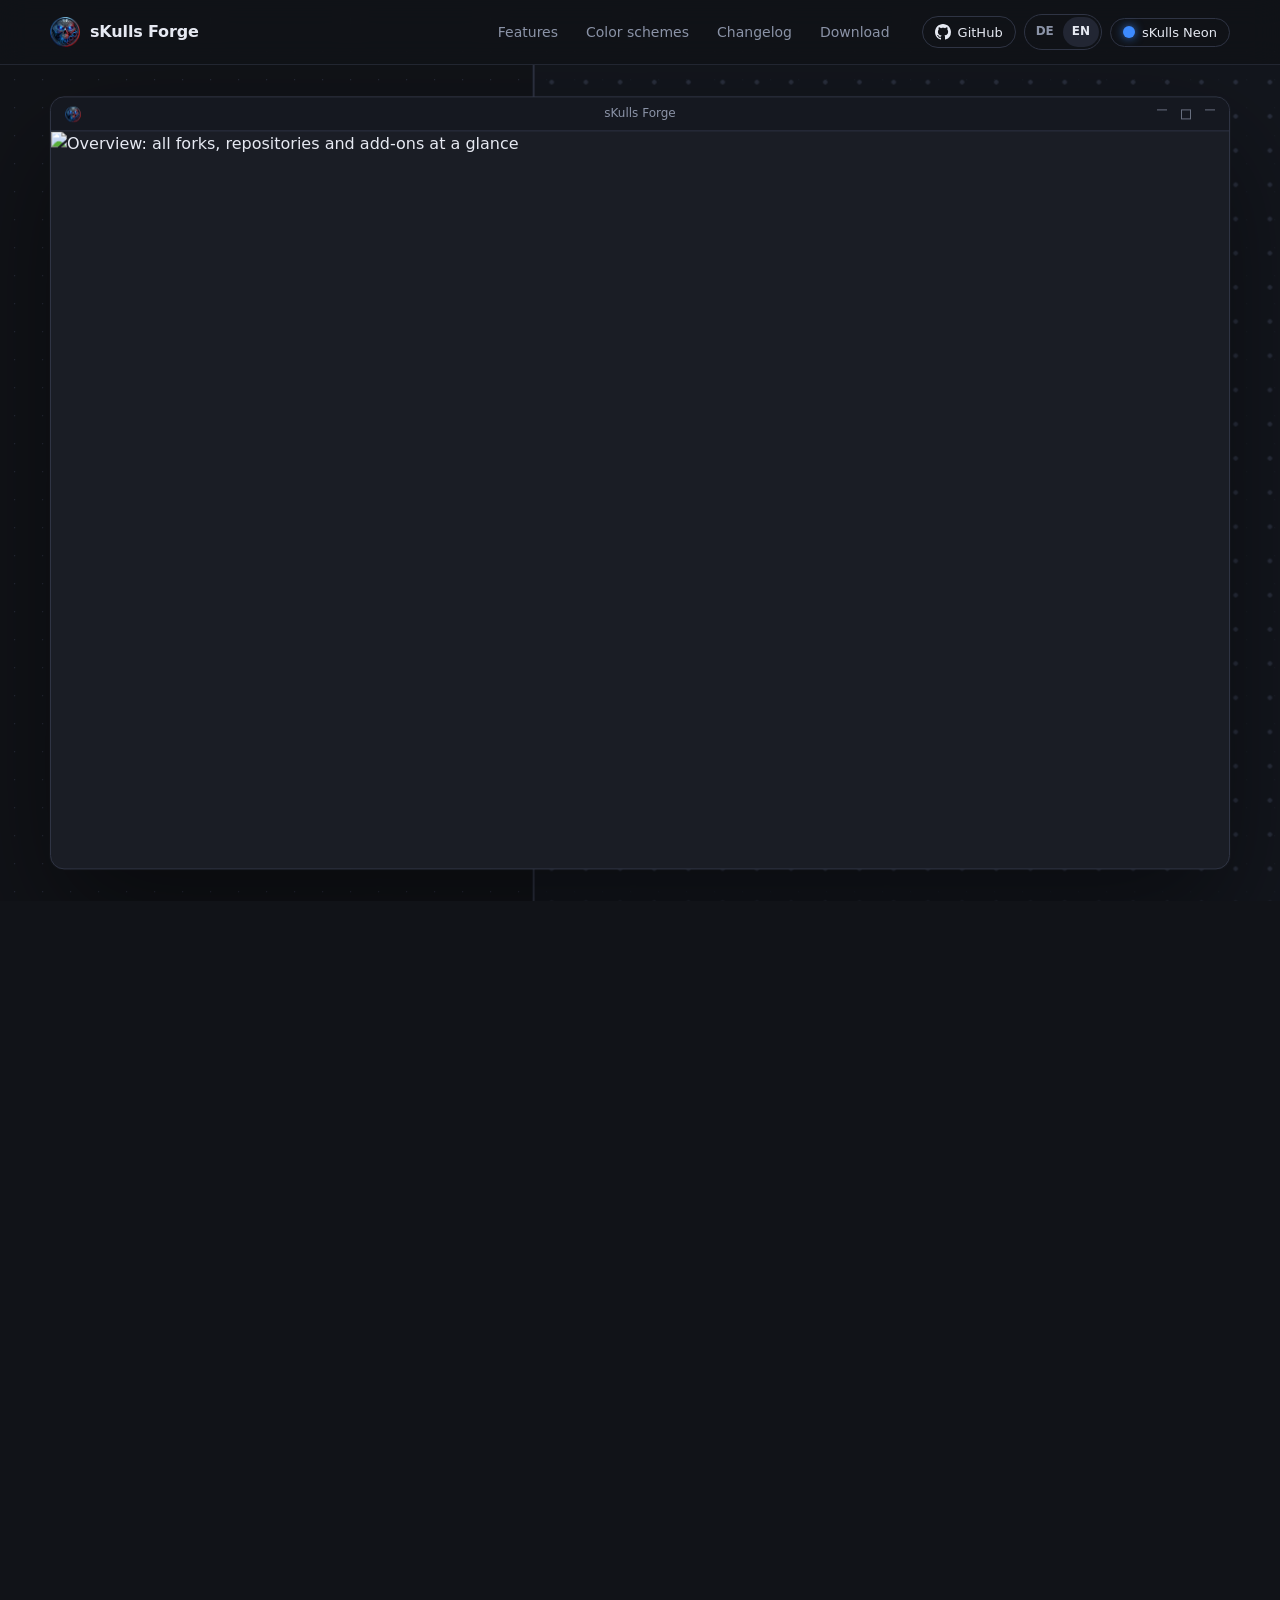
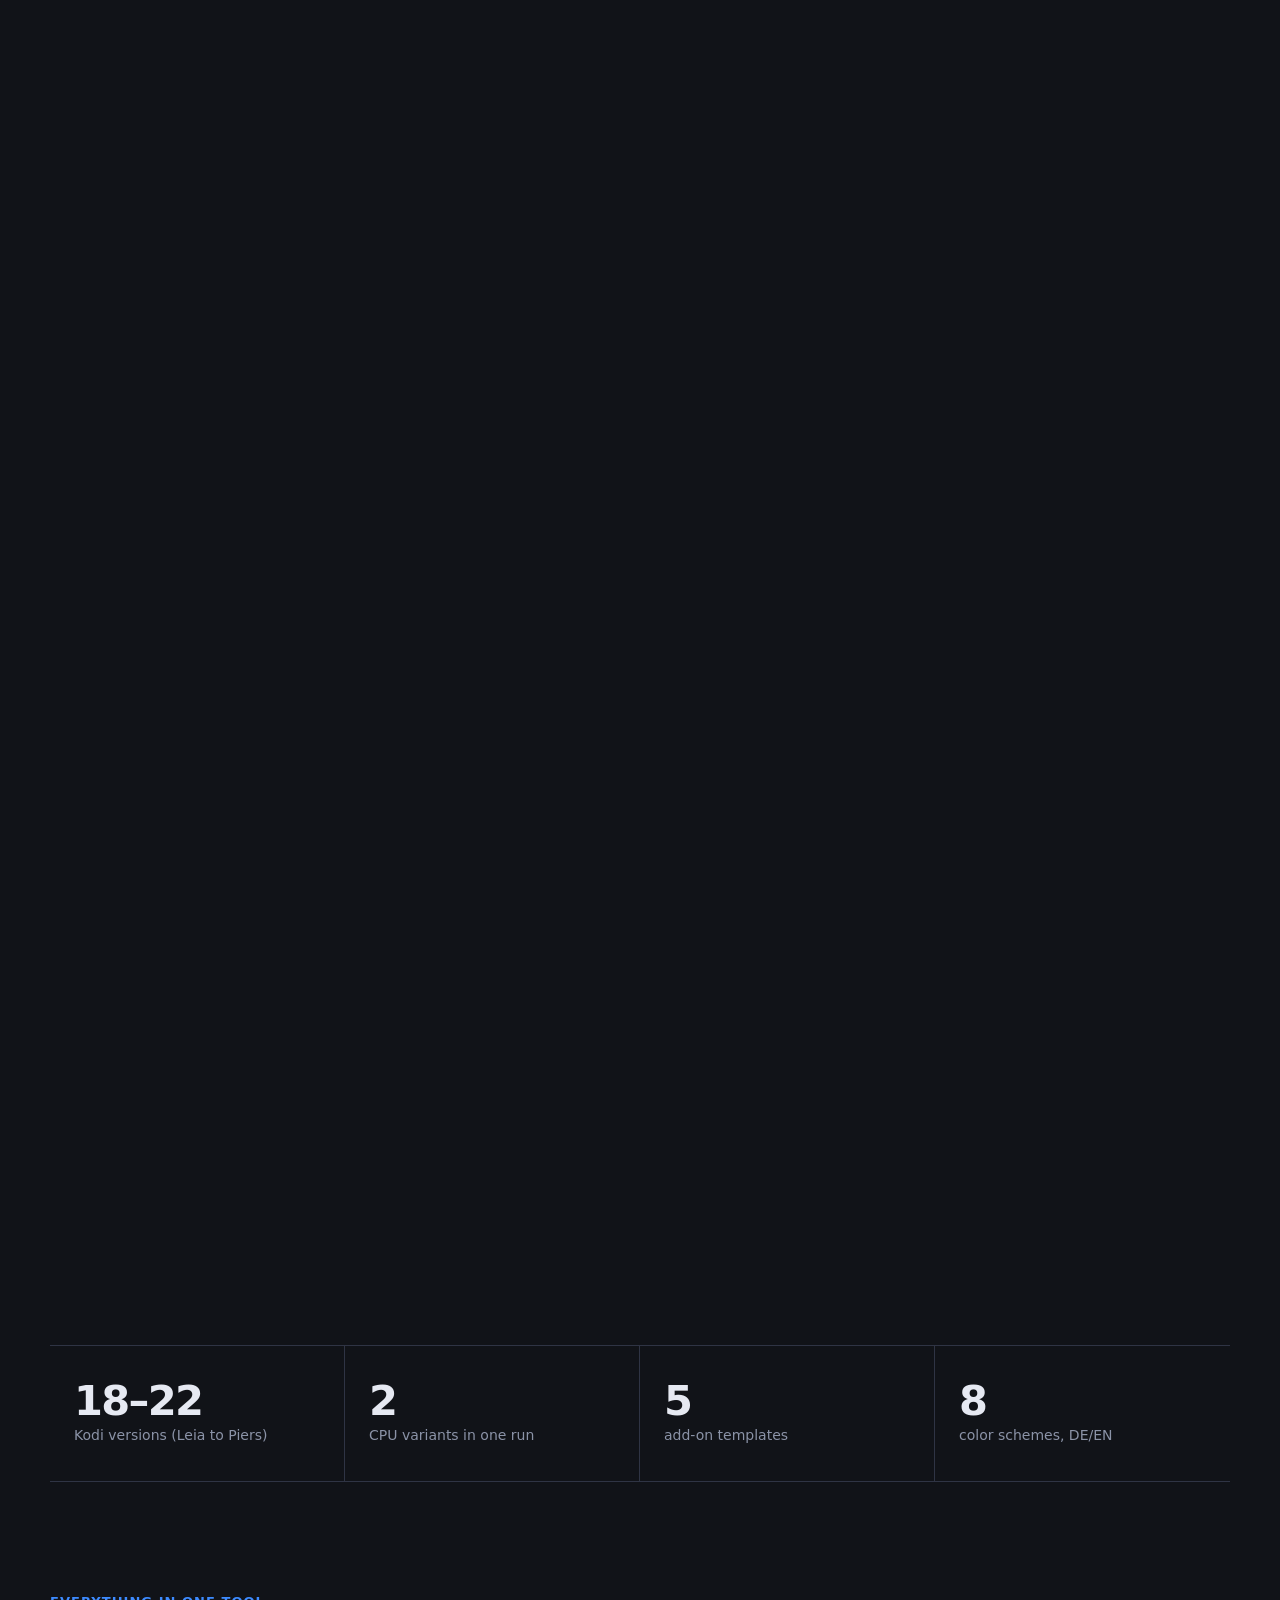
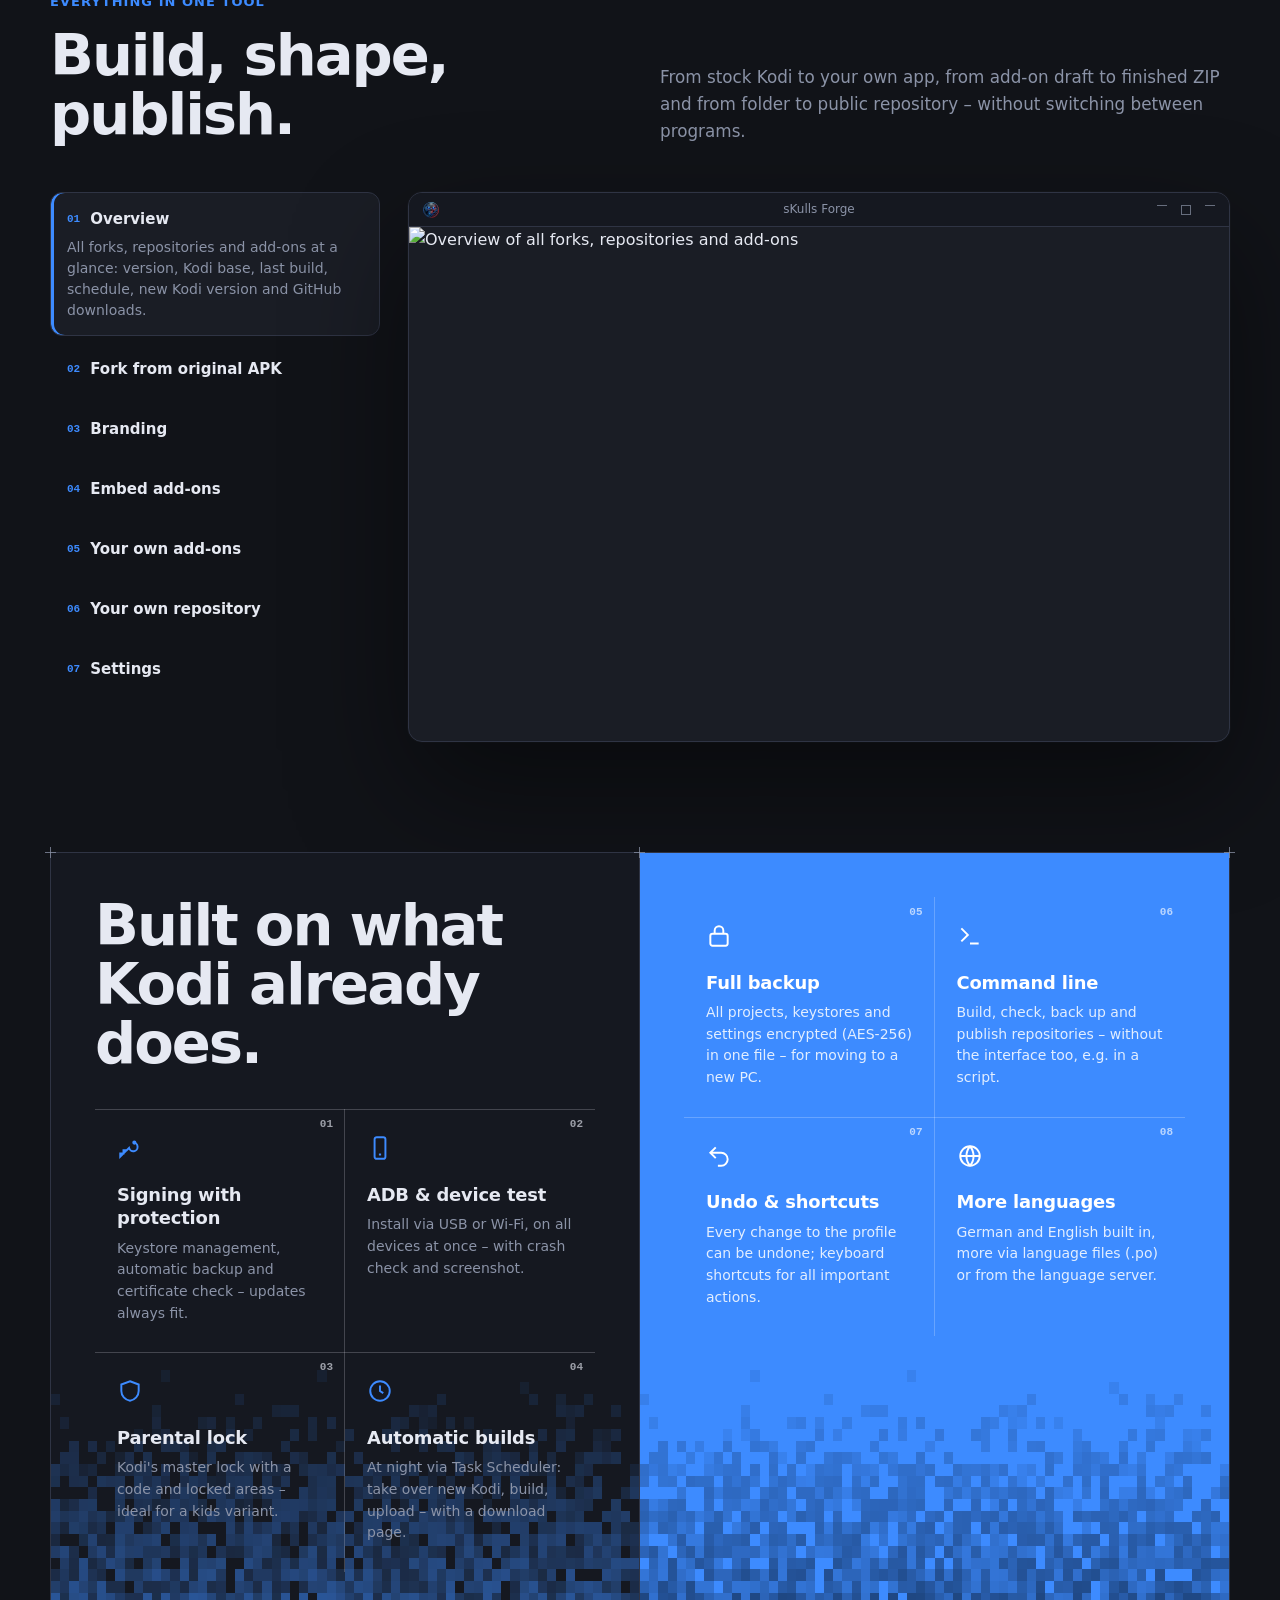
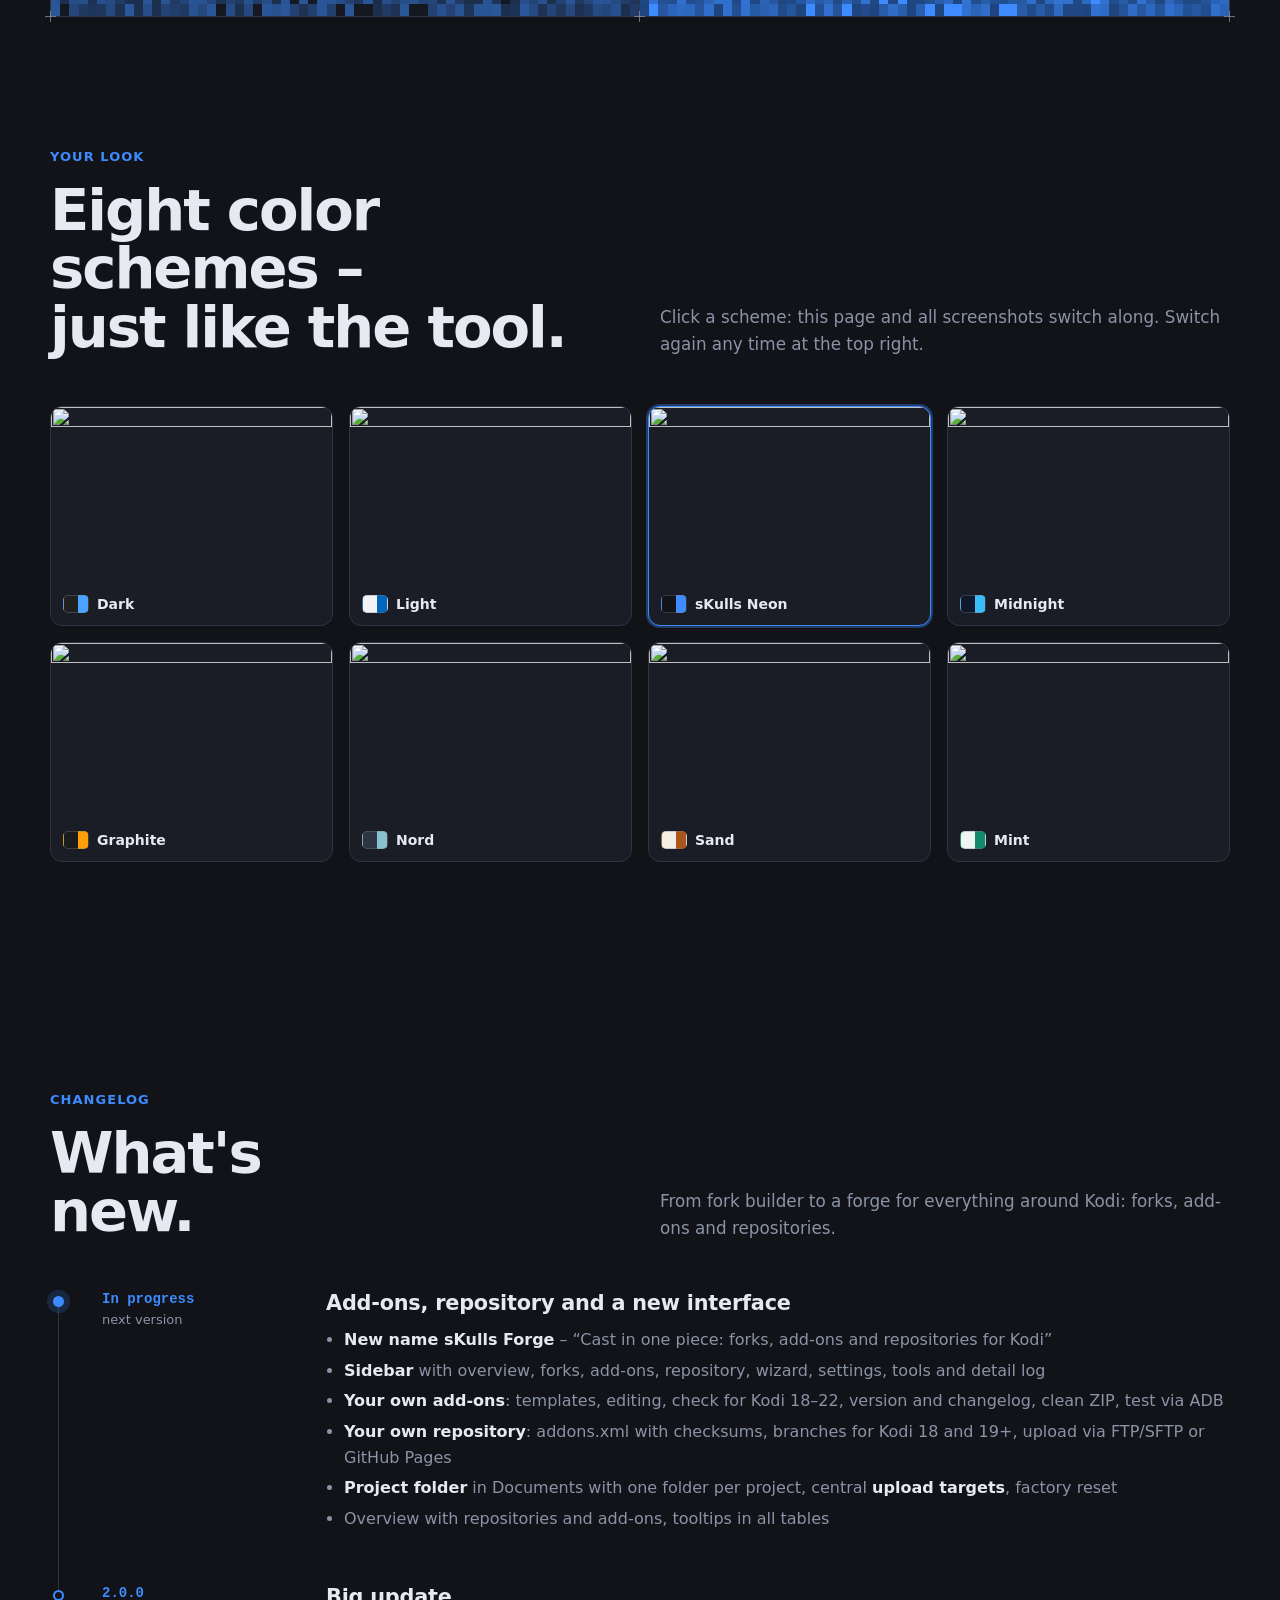
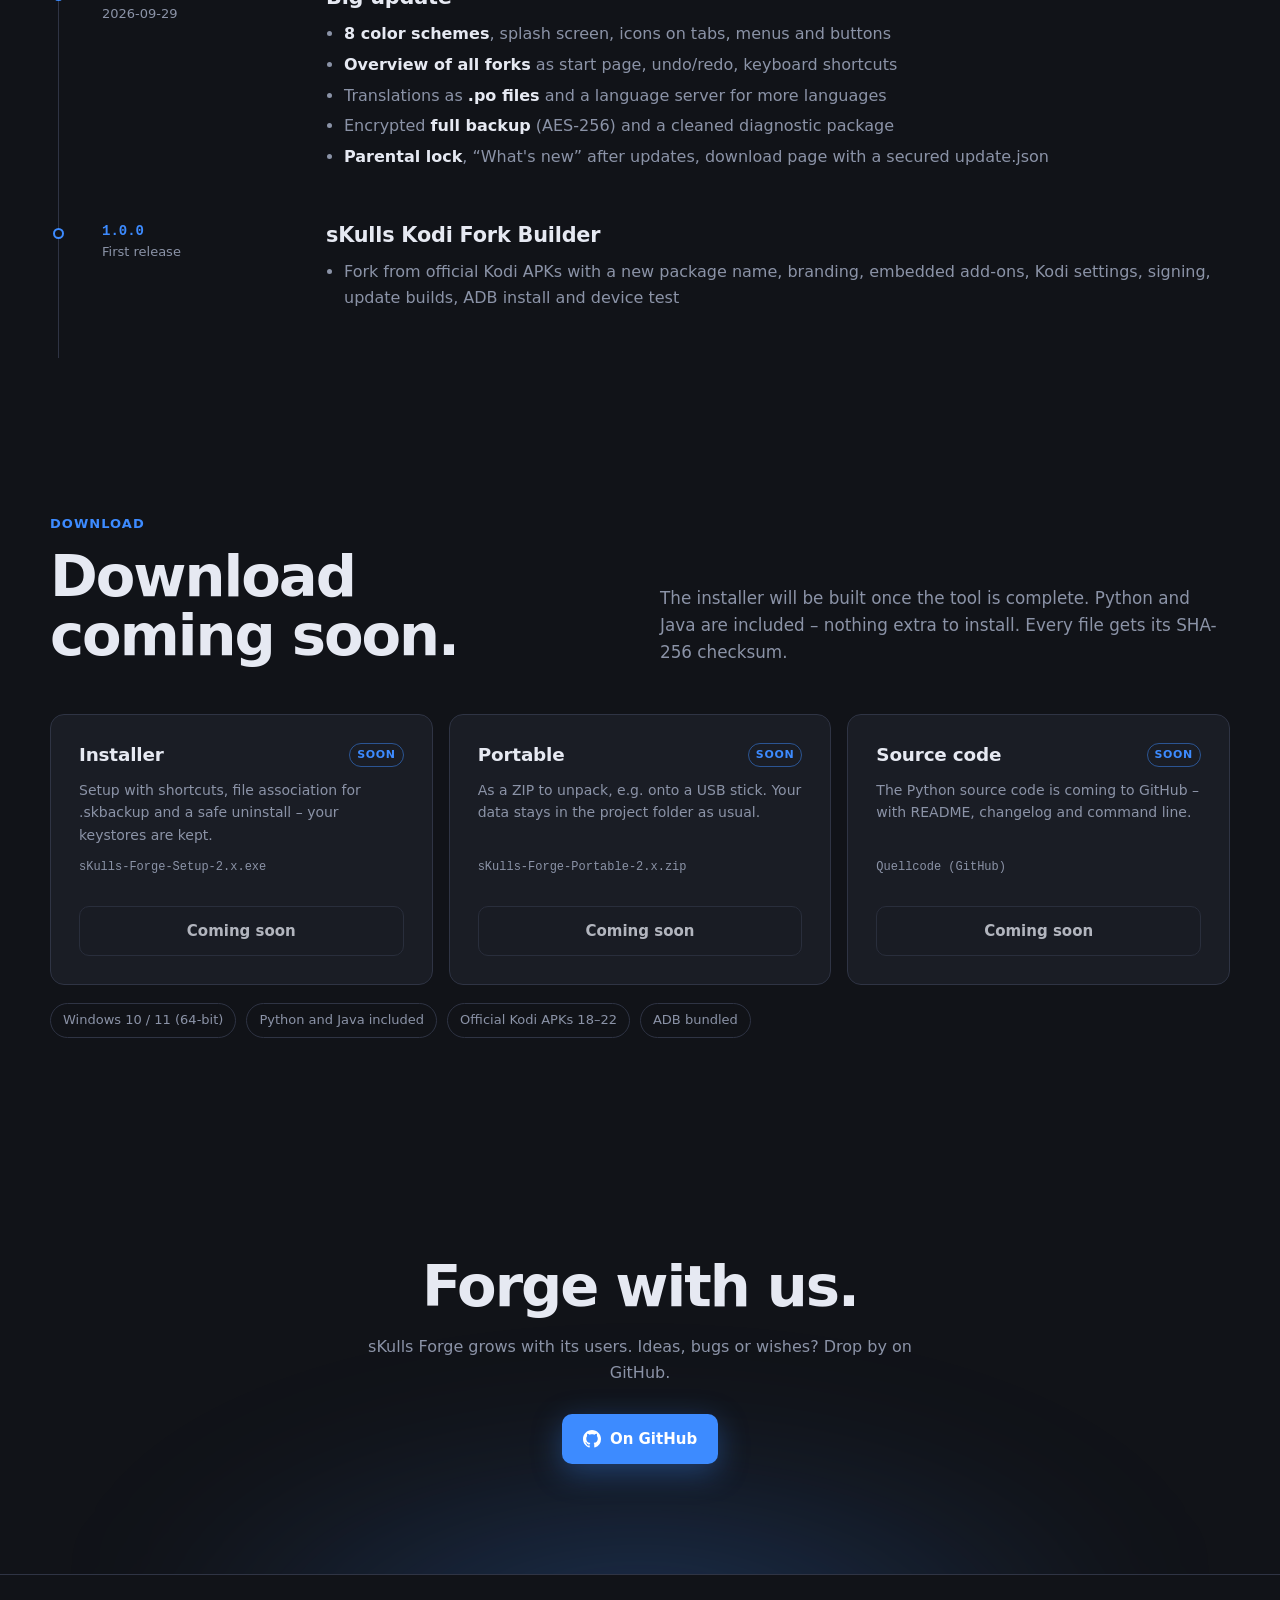
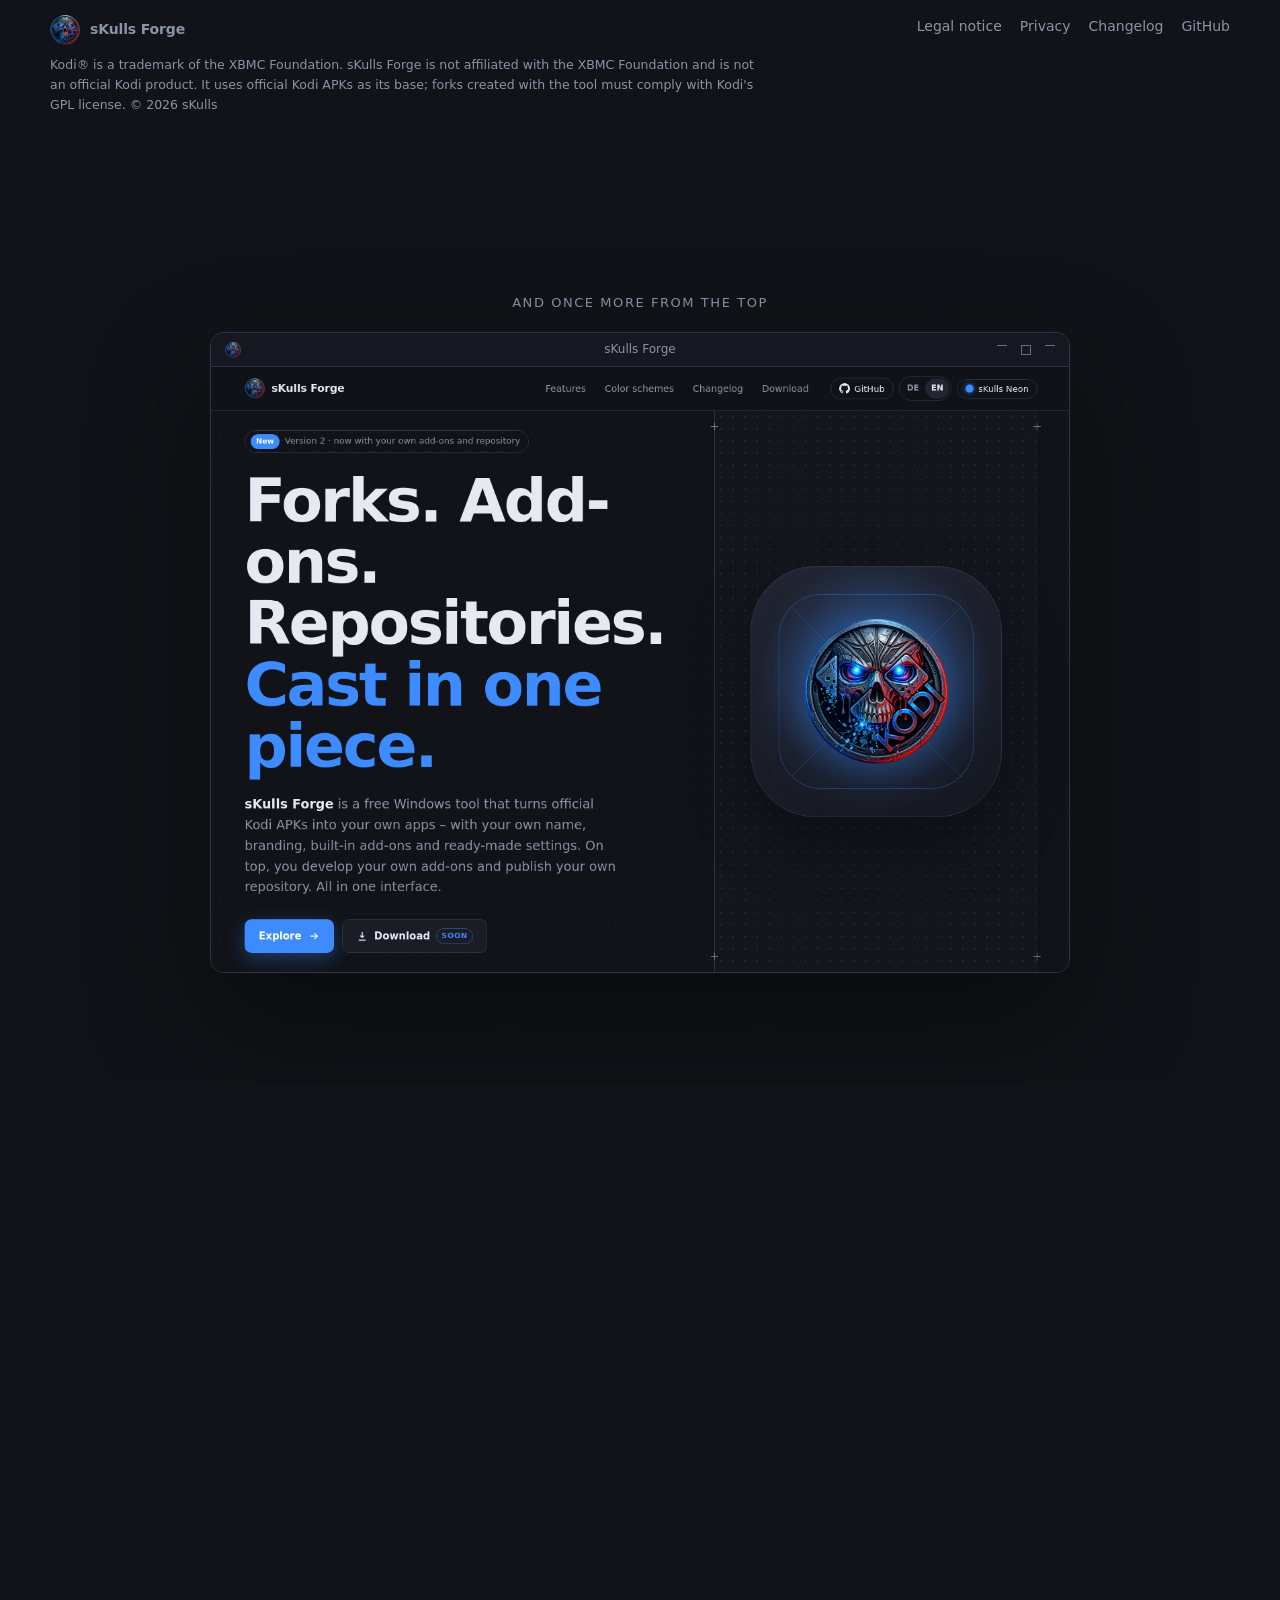
==== index.html @ 137e65e7 "Add files via upload" ====
<!doctype html>
<html lang="de" data-lang="de" data-scheme="skulls"
      data-title-de="sKulls Forge – Forks, Addons und Repositories für Kodi"
      data-title-en="sKulls Forge – forks, add-ons and repositories for Kodi"
      data-desc-de="Kostenloses Windows-Tool: eigene Kodi-Forks aus offiziellen APKs bauen, eigene Addons entwickeln und ein eigenes Repository veröffentlichen – aus einem Guss."
      data-desc-en="Free Windows tool: build your own Kodi forks from official APKs, develop your own add-ons and publish your own repository – cast in one piece.">
<head>
  <meta charset="utf-8">
  <meta name="viewport" content="width=device-width, initial-scale=1">
  <title>sKulls Forge – Forks, Addons und Repositories für Kodi</title>
  <meta name="description" content="Kostenloses Windows-Tool: eigene Kodi-Forks aus offiziellen APKs bauen, eigene Addons entwickeln und ein eigenes Repository veröffentlichen – aus einem Guss.">
  <meta name="theme-color" content="#111318">
  <meta property="og:title" content="sKulls Forge">
  <meta property="og:description" content="Aus einem Guss: Forks, Addons und Repositories für Kodi">
  <meta property="og:image" content="assets/shots/de/skulls/overview.webp">
  <link rel="icon" href="favicon.ico" sizes="any">
  <link rel="icon" href="assets/img/logo-64.png" type="image/png">
  <link rel="apple-touch-icon" href="assets/img/logo-256.png">
  <link rel="stylesheet" href="assets/css/style.css">
  <script src="assets/js/config.js"></script>
  <script src="assets/js/main.js"></script>
</head>
<body>
<!-- Punktraster im Hintergrund (läuft beim Scrollen mit) -->
<canvas class="bg-dots" aria-hidden="true"></canvas>

<!-- ============ Navigation ============ -->
<header class="nav">
  <div class="wrap">
    <a class="brand" href="#top"><img src="assets/img/logo-64.png" alt="">sKulls Forge</a>
    <nav class="nav-links" aria-label="Seiten">
      <a href="#features"><span lang="de">Funktionen</span><span lang="en">Features</span></a>
      <a href="#schemes"><span lang="de">Farbschemata</span><span lang="en">Color schemes</span></a>
      <a href="#changelog">Changelog</a>
      <a href="#download">Download</a>
    </nav>
    <div class="nav-tools">
      <a class="pill" data-github href="https://github.com/SkullSplitter2026" target="_blank" rel="noopener">
        <svg viewBox="0 0 16 16" fill="currentColor" aria-hidden="true"><path d="M8 0C3.58 0 0 3.58 0 8c0 3.54 2.29 6.53 5.47 7.59.4.07.55-.17.55-.38 0-.19-.01-.82-.01-1.49-2.01.37-2.53-.49-2.69-.94-.09-.23-.48-.94-.82-1.13-.28-.15-.68-.52-.01-.53.63-.01 1.08.58 1.23.82.72 1.21 1.87.87 2.33.66.07-.52.28-.87.51-1.07-1.78-.2-3.64-.89-3.64-3.95 0-.87.31-1.59.82-2.15-.08-.2-.36-1.02.08-2.12 0 0 .67-.21 2.2.82.64-.18 1.32-.27 2-.27.68 0 1.36.09 2 .27 1.53-1.04 2.2-.82 2.2-.82.44 1.1.16 1.92.08 2.12.51.56.82 1.27.82 2.15 0 3.07-1.87 3.75-3.65 3.95.29.25.54.73.54 1.48 0 1.07-.01 1.93-.01 2.2 0 .21.15.46.55.38A8.013 8.013 0 0016 8c0-4.42-3.58-8-8-8z"/></svg>
        <span class="label">GitHub</span>
      </a>
      <div class="lang-switch" role="group" aria-label="Sprache / Language">
        <button type="button" data-lang="de" aria-pressed="true">DE</button>
        <button type="button" data-lang="en" aria-pressed="false">EN</button>
      </div>
      <div class="scheme">
        <button class="pill" id="scheme-toggle" type="button" aria-haspopup="true" aria-expanded="false"
                title="Farbschema / Color scheme">
          <i class="scheme-dot" aria-hidden="true"></i><span class="label" id="scheme-label">sKulls Neon</span>
        </button>
        <div class="scheme-menu" id="scheme-menu" role="menu" aria-label="Farbschema"></div>
      </div>
    </div>
  </div>
</header>

<main id="top">

<!-- ============ Hero: Kamerafahrt ============ -->
<section class="hero-scene" data-scene="hero">
  <div class="stage">
    <div class="cam">
      <div class="wrap hero-grid">
      <div class="hero-text">
        <div class="eyebrow"><b lang="de">Neu</b><b lang="en">New</b>
          <span lang="de">Version 2 · jetzt mit eigenen Addons und Repository</span>
          <span lang="en">Version 2 · now with your own add-ons and repository</span>
        </div>
        <h1 lang="de">Forks. Addons.<br>Repositories.<br><span style="color:var(--accent)">Aus einem Guss.</span></h1>
        <h1 lang="en">Forks. Add-ons.<br>Repositories.<br><span style="color:var(--accent)">Cast in one piece.</span></h1>
        <p class="lead" lang="de"><strong>sKulls Forge</strong> ist ein kostenloses Windows-Tool, das aus offiziellen
          Kodi-APKs eigene Apps baut – mit eigenem Namen, Branding, fest eingebauten Addons und fertigen Einstellungen.
          Dazu entwickelst du eigene Addons und veröffentlichst dein eigenes Repository. Alles in einer Oberfläche.</p>
        <p class="lead" lang="en"><strong>sKulls Forge</strong> is a free Windows tool that turns official Kodi APKs
          into your own apps – with your own name, branding, built-in add-ons and ready-made settings. On top, you
          develop your own add-ons and publish your own repository. All in one interface.</p>
        <div class="actions">
          <a class="btn btn-primary" href="#features">
            <span lang="de">Entdecken</span><span lang="en">Explore</span>
            <svg viewBox="0 0 24 24" fill="none" stroke="currentColor" stroke-width="2" aria-hidden="true"><path d="M5 12h14M13 6l6 6-6 6"/></svg>
          </a>
          <a class="btn btn-ghost" href="#download">
            <svg viewBox="0 0 24 24" fill="none" stroke="currentColor" stroke-width="2" aria-hidden="true"><path d="M12 4v11m0 0l-4-4m4 4l4-4M5 20h14"/></svg>
            Download <span class="soon" lang="de">bald</span><span class="soon" lang="en">soon</span>
          </a>
        </div>
      </div>
      <div class="hero-col" aria-hidden="true">
          <i class="mark tl"></i><i class="mark tr"></i><i class="mark bl"></i><i class="mark br"></i>
          <div class="app-icon"><img src="assets/img/logo-256.png" alt=""></div>
        </div>
      </div>
    </div>
    <div class="fly">
      <div class="window">
        <div class="window-bar"><img src="assets/img/logo-64.png" alt="" width="16" height="16">
          <span class="title">sKulls Forge</span><span class="ctl"><i></i><i></i><i></i></span></div>
        <img data-shot="overview" src="assets/shots/de/skulls/overview.webp" width="1400" height="877"
             data-alt-de="Übersicht: alle Forks, Repositories und Addons auf einen Blick"
             data-alt-en="Overview: all forks, repositories and add-ons at a glance"
             alt="Übersicht: alle Forks, Repositories und Addons auf einen Blick">
      </div>
    </div>
    <div class="scroll-hint" aria-hidden="true"><span lang="de">Scrollen</span><span lang="en">Scroll</span><i></i></div>
  </div>
</section>

<!-- ============ Zahlen ============ -->
<div class="wrap reveal">
  <div class="stats">
    <div class="stat"><b>18–22</b><span lang="de">Kodi-Versionen (Leia bis Piers)</span><span lang="en">Kodi versions (Leia to Piers)</span></div>
    <div class="stat"><b>2</b><span lang="de">CPU-Varianten in einem Durchgang</span><span lang="en">CPU variants in one run</span></div>
    <div class="stat"><b>5</b><span lang="de">Addon-Vorlagen</span><span lang="en">add-on templates</span></div>
    <div class="stat"><b>8</b><span lang="de">Farbschemata, DE/EN</span><span lang="en">color schemes, DE/EN</span></div>
  </div>
</div>

<!-- ============ Feature-Tour ============ -->
<section id="features">
  <div class="wrap">
    <div class="section-head reveal">
      <div>
        <div class="kicker" lang="de">Alles in einem Werkzeug</div><div class="kicker" lang="en">Everything in one tool</div>
        <h2 lang="de">Bauen, formen,<br>veröffentlichen.</h2><h2 lang="en">Build, shape,<br>publish.</h2>
      </div>
      <p lang="de">Vom Original-Kodi zur eigenen App, vom Addon-Entwurf zur fertigen ZIP und vom Ordner zum
        öffentlichen Repository – ohne zwischen Programmen zu wechseln.</p>
      <p lang="en">From stock Kodi to your own app, from add-on draft to finished ZIP and from folder to public
        repository – without switching between programs.</p>
    </div>

    <div class="tour reveal">
      <div class="tour-tabs" role="tablist">
        <button class="tour-tab" role="tab" aria-selected="true" data-view="overview"
                data-alt-de="Übersicht aller Forks, Repositories und Addons" data-alt-en="Overview of all forks, repositories and add-ons">
          <strong><span class="n">01</span><span lang="de">Übersicht</span><span lang="en">Overview</span></strong>
          <p lang="de">Alle Forks, Repositories und Addons auf einen Blick: Version, Kodi-Basis, letzter Build, Zeitplan, neue Kodi-Version und GitHub-Downloads.</p>
          <p lang="en">All forks, repositories and add-ons at a glance: version, Kodi base, last build, schedule, new Kodi version and GitHub downloads.</p>
        </button>
        <button class="tour-tab" role="tab" aria-selected="false" data-view="fork"
                data-alt-de="Fork aus einer Original-APK" data-alt-en="Fork from an original APK">
          <strong><span class="n">02</span><span lang="de">Fork aus Original-APK</span><span lang="en">Fork from original APK</span></strong>
          <p lang="de">Neuer Package-Name – der Fork läuft neben dem Original. Batch-Build für arm64 und armv7, Update-Builds mit update.json und „Was ist neu“.</p>
          <p lang="en">New package name – the fork runs next to the original. Batch build for arm64 and armv7, update builds with update.json and “What's new”.</p>
        </button>
        <button class="tour-tab" role="tab" aria-selected="false" data-view="branding"
                data-alt-de="Branding: Icon, Banner, Splash" data-alt-en="Branding: icon, banner, splash">
          <strong><span class="n">03</span>Branding</strong>
          <p lang="de">App-Icon, Android-TV-Banner, Splash-Screen und Vendor-Logo – automatisch in alle Größen skaliert. Dazu Estuary-Hauptmenü und eigener Hintergrund.</p>
          <p lang="en">App icon, Android TV banner, splash screen and vendor logo – scaled to all sizes automatically. Plus the Estuary main menu and your own background.</p>
        </button>
        <button class="tour-tab" role="tab" aria-selected="false" data-view="embed"
                data-alt-de="Addons fest in die APK einbetten" data-alt-en="Embed add-ons into the APK">
          <strong><span class="n">04</span><span lang="de">Addons einbetten</span><span lang="en">Embed add-ons</span></strong>
          <p lang="de">Addons und Repositories fest einbauen, direkt aus dem Kodi-Repository passend zu Kodi-Version und CPU, Einstellungen vorbelegen und die APK verkleinern.</p>
          <p lang="en">Build in add-ons and repositories, straight from the Kodi repository matching Kodi version and CPU, preset their settings and slim down the APK.</p>
        </button>
        <button class="tour-tab" role="tab" aria-selected="false" data-view="addons"
                data-alt-de="Eigene Addons entwickeln und prüfen" data-alt-en="Develop and check your own add-ons">
          <strong><span class="n">05</span><span lang="de">Eigene Addons</span><span lang="en">Your own add-ons</span></strong>
          <p lang="de">Aus Vorlagen anlegen, addon.xml bearbeiten, für Kodi 18–22 prüfen (Python-Version, Syntax, Abhängigkeiten), Version samt Changelog erhöhen, saubere ZIP bauen und per ADB testen.</p>
          <p lang="en">Create from templates, edit the addon.xml, check for Kodi 18–22 (Python version, syntax, dependencies), bump the version with changelog, build a clean ZIP and test via ADB.</p>
        </button>
        <button class="tour-tab" role="tab" aria-selected="false" data-view="repo"
                data-alt-de="Eigenes Kodi-Repository" data-alt-en="Your own Kodi repository">
          <strong><span class="n">06</span><span lang="de">Eigenes Repository</span><span lang="en">Your own repository</span></strong>
          <p lang="de">addons.xml mit Prüfsummen, Zweige für Kodi 18 und 19+, Repository-Addon und index.html – hochgeladen per FTP/SFTP oder in einem Commit zu GitHub Pages.</p>
          <p lang="en">addons.xml with checksums, branches for Kodi 18 and 19+, repository add-on and index.html – uploaded via FTP/SFTP or in one commit to GitHub Pages.</p>
        </button>
        <button class="tour-tab" role="tab" aria-selected="false" data-view="settings"
                data-alt-de="Einstellungen: Farbschema, Projekt-Ordner, Upload-Ziele" data-alt-en="Settings: color scheme, project folder, upload targets">
          <strong><span class="n">07</span><span lang="de">Einstellungen</span><span lang="en">Settings</span></strong>
          <p lang="de">Ein Projekt-Ordner für alle Daten, zentrale Upload-Ziele mit Verbindungstest, acht Farbschemata, Sprachen und eine Werkseinstellung mit Papierkorb.</p>
          <p lang="en">One project folder for all data, central upload targets with connection test, eight color schemes, languages and a factory reset with recycle bin.</p>
        </button>
      </div>
      <div class="window">
        <div class="window-bar"><img src="assets/img/logo-64.png" alt="" width="16" height="16">
          <span class="title">sKulls Forge</span><span class="ctl"><i></i><i></i><i></i></span></div>
        <img id="tour-shot" data-shot="overview" src="assets/shots/de/skulls/overview.webp" width="1400" height="877"
             data-alt-de="Übersicht aller Forks, Repositories und Addons" data-alt-en="Overview of all forks, repositories and add-ons"
             alt="Übersicht aller Forks, Repositories und Addons" loading="lazy">
      </div>
    </div>
  </div>
</section>

<!-- ============ Raster: was noch drin ist ============ -->
<section style="padding-top:0">
  <div class="wrap reveal">
    <div class="grid-panel">
      <i class="mark tl"></i><i class="mark tr"></i><i class="mark bl"></i><i class="mark br"></i><i class="mark tc"></i><i class="mark bc"></i>
      <div class="grid-intro">
        <canvas class="dither dim" aria-hidden="true"></canvas>
        <h2 lang="de">Gebaut auf dem, was Kodi schon kann.</h2>
        <h2 lang="en">Built on what Kodi already does.</h2>
        <div class="cells">
          <div class="cell"><span class="num">01</span>
            <svg class="ico" viewBox="0 0 24 24" fill="none" stroke="currentColor" stroke-width="1.8"><path d="M15 7a4 4 0 11-3.9 4.9L3 20v-3h3v-3h3l2.1-2.1"/><circle cx="16" cy="7" r="1"/></svg>
            <h3 lang="de">Signatur mit Schutz</h3><h3 lang="en">Signing with protection</h3>
            <p lang="de">Keystore-Verwaltung, automatische Sicherung und Zertifikat-Prüfung – Updates passen immer.</p>
            <p lang="en">Keystore management, automatic backup and certificate check – updates always fit.</p></div>
          <div class="cell"><span class="num">02</span>
            <svg class="ico" viewBox="0 0 24 24" fill="none" stroke="currentColor" stroke-width="1.8"><rect x="7" y="2" width="10" height="20" rx="2"/><path d="M11 18h2"/></svg>
            <h3 lang="de">ADB &amp; Gerätetest</h3><h3 lang="en">ADB &amp; device test</h3>
            <p lang="de">Per USB oder WLAN installieren, auf allen Geräten gleichzeitig – mit Absturzprüfung und Screenshot.</p>
            <p lang="en">Install via USB or Wi-Fi, on all devices at once – with crash check and screenshot.</p></div>
          <div class="cell"><span class="num">03</span>
            <svg class="ico" viewBox="0 0 24 24" fill="none" stroke="currentColor" stroke-width="1.8"><path d="M12 3l8 3v6c0 4.5-3.4 8.3-8 9-4.6-.7-8-4.5-8-9V6z"/></svg>
            <h3 lang="de">Kindersicherung</h3><h3 lang="en">Parental lock</h3>
            <p lang="de">Kodis Master-Lock mit Code und gesperrten Bereichen – ideal für eine Kids-Variante.</p>
            <p lang="en">Kodi's master lock with a code and locked areas – ideal for a kids variant.</p></div>
          <div class="cell"><span class="num">04</span>
            <svg class="ico" viewBox="0 0 24 24" fill="none" stroke="currentColor" stroke-width="1.8"><circle cx="12" cy="12" r="9"/><path d="M12 7v5l3 2"/></svg>
            <h3 lang="de">Automatische Builds</h3><h3 lang="en">Automatic builds</h3>
            <p lang="de">Nachts per Aufgabenplanung: neues Kodi übernehmen, bauen, hochladen – mit Download-Seite.</p>
            <p lang="en">At night via Task Scheduler: take over new Kodi, build, upload – with a download page.</p></div>
        </div>
      </div>
      <div class="grid-hot">
        <canvas class="dither" aria-hidden="true"></canvas>
        <div class="cells">
          <div class="cell" style="border-top:0"><span class="num">05</span>
            <svg class="ico" viewBox="0 0 24 24" fill="none" stroke="currentColor" stroke-width="1.8"><rect x="4" y="10" width="16" height="11" rx="2"/><path d="M8 10V7a4 4 0 018 0v3"/></svg>
            <h3 lang="de">Gesamtsicherung</h3><h3 lang="en">Full backup</h3>
            <p lang="de">Alle Projekte, Keystores und Einstellungen verschlüsselt (AES-256) in einer Datei – für den Umzug auf einen neuen PC.</p>
            <p lang="en">All projects, keystores and settings encrypted (AES-256) in one file – for moving to a new PC.</p></div>
          <div class="cell" style="border-top:0"><span class="num">06</span>
            <svg class="ico" viewBox="0 0 24 24" fill="none" stroke="currentColor" stroke-width="1.8"><path d="M4 17l6-6-6-6M12 19h8"/></svg>
            <h3 lang="de">Kommandozeile</h3><h3 lang="en">Command line</h3>
            <p lang="de">Bauen, prüfen, sichern und Repositories veröffentlichen – auch ohne Oberfläche, z.B. im Skript.</p>
            <p lang="en">Build, check, back up and publish repositories – without the interface too, e.g. in a script.</p></div>
          <div class="cell"><span class="num">07</span>
            <svg class="ico" viewBox="0 0 24 24" fill="none" stroke="currentColor" stroke-width="1.8"><path d="M9 14L4 9l5-5"/><path d="M4 9h10a6 6 0 010 12h-3"/></svg>
            <h3 lang="de">Rückgängig &amp; Kürzel</h3><h3 lang="en">Undo &amp; shortcuts</h3>
            <p lang="de">Jede Änderung am Profil lässt sich zurücknehmen; Tastenkürzel für alle wichtigen Aktionen.</p>
            <p lang="en">Every change to the profile can be undone; keyboard shortcuts for all important actions.</p></div>
          <div class="cell"><span class="num">08</span>
            <svg class="ico" viewBox="0 0 24 24" fill="none" stroke="currentColor" stroke-width="1.8"><circle cx="12" cy="12" r="9"/><path d="M3 12h18M12 3a14 14 0 010 18M12 3a14 14 0 000 18"/></svg>
            <h3 lang="de">Weitere Sprachen</h3><h3 lang="en">More languages</h3>
            <p lang="de">Deutsch und Englisch eingebaut, weitere per Sprachdatei (.po) oder vom Sprach-Server.</p>
            <p lang="en">German and English built in, more via language files (.po) or from the language server.</p></div>
        </div>
      </div>
    </div>
  </div>
</section>

<!-- ============ Farbschemata ============ -->
<section id="schemes" style="padding-top:20px">
  <div class="wrap">
    <div class="section-head reveal">
      <div>
        <div class="kicker" lang="de">Dein Look</div><div class="kicker" lang="en">Your look</div>
        <h2 lang="de">Acht Farbschemata –<br>wie im Tool.</h2><h2 lang="en">Eight color schemes –<br>just like the tool.</h2>
      </div>
      <p lang="de">Klick auf ein Schema: Diese Seite und alle Screenshots wechseln mit. Oben rechts lässt
        es sich jederzeit wieder wechseln.</p>
      <p lang="en">Click a scheme: this page and all screenshots switch along. Switch again any time at the
        top right.</p>
    </div>
    <div class="schemes reveal">
      <button class="scheme-card" type="button" data-scheme-choice="dark"><img data-shot="overview" data-scheme-shot="dark" src="assets/shots/de/dark/overview.webp" alt="" loading="lazy"><span><i class="swatch" style="--s-bg:#202020;--s-accent:#4ca3ff"></i><b data-scheme-name="dark">Dunkel</b></span></button>
      <button class="scheme-card" type="button" data-scheme-choice="light"><img data-shot="overview" data-scheme-shot="light" src="assets/shots/de/light/overview.webp" alt="" loading="lazy"><span><i class="swatch" style="--s-bg:#f3f3f3;--s-accent:#0067c0"></i><b data-scheme-name="light">Hell</b></span></button>
      <button class="scheme-card" type="button" data-scheme-choice="skulls"><img data-shot="overview" data-scheme-shot="skulls" src="assets/shots/de/skulls/overview.webp" alt="" loading="lazy"><span><i class="swatch" style="--s-bg:#111318;--s-accent:#3d8bff"></i><b data-scheme-name="skulls">sKulls Neon</b></span></button>
      <button class="scheme-card" type="button" data-scheme-choice="midnight"><img data-shot="overview" data-scheme-shot="midnight" src="assets/shots/de/midnight/overview.webp" alt="" loading="lazy"><span><i class="swatch" style="--s-bg:#0f172a;--s-accent:#38bdf8"></i><b data-scheme-name="midnight">Mitternacht</b></span></button>
      <button class="scheme-card" type="button" data-scheme-choice="graphite"><img data-shot="overview" data-scheme-shot="graphite" src="assets/shots/de/graphite/overview.webp" alt="" loading="lazy"><span><i class="swatch" style="--s-bg:#1c1c1e;--s-accent:#ff9f0a"></i><b data-scheme-name="graphite">Graphit</b></span></button>
      <button class="scheme-card" type="button" data-scheme-choice="nord"><img data-shot="overview" data-scheme-shot="nord" src="assets/shots/de/nord/overview.webp" alt="" loading="lazy"><span><i class="swatch" style="--s-bg:#2e3440;--s-accent:#88c0d0"></i><b data-scheme-name="nord">Nord</b></span></button>
      <button class="scheme-card" type="button" data-scheme-choice="sand"><img data-shot="overview" data-scheme-shot="sand" src="assets/shots/de/sand/overview.webp" alt="" loading="lazy"><span><i class="swatch" style="--s-bg:#f4efe6;--s-accent:#a8561c"></i><b data-scheme-name="sand">Sand</b></span></button>
      <button class="scheme-card" type="button" data-scheme-choice="mint"><img data-shot="overview" data-scheme-shot="mint" src="assets/shots/de/mint/overview.webp" alt="" loading="lazy"><span><i class="swatch" style="--s-bg:#eef5f2;--s-accent:#0f8a6a"></i><b data-scheme-name="mint">Mint</b></span></button>
    </div>
  </div>
</section>

<!-- ============ Changelog ============ -->
<section id="changelog">
  <div class="wrap">
    <div class="section-head reveal">
      <div>
        <div class="kicker">Changelog</div>
        <h2 lang="de">Was sich<br>getan hat.</h2><h2 lang="en">What's<br>new.</h2>
      </div>
      <p lang="de">Vom Fork Builder zur Schmiede für alles rund um Kodi: Forks, Addons und Repositories.</p>
      <p lang="en">From fork builder to a forge for everything around Kodi: forks, add-ons and repositories.</p>
    </div>
    <div class="timeline">
      <article class="release current reveal">
        <div><div class="ver" lang="de">In Arbeit</div><div class="ver" lang="en">In progress</div>
          <div class="date" lang="de">nächste Version</div><div class="date" lang="en">next version</div></div>
        <div>
          <h3 lang="de">Addons, Repository und neue Oberfläche</h3><h3 lang="en">Add-ons, repository and a new interface</h3>
          <ul lang="de">
            <li><strong>Neuer Name sKulls Forge</strong> – „Aus einem Guss: Forks, Addons und Repositories für Kodi“</li>
            <li><strong>Seitenleiste</strong> mit Übersicht, Forks, Addons, Repository, Wizard, Einstellungen, Werkzeugen und Detail-Log</li>
            <li><strong>Eigene Addons</strong>: Vorlagen, Bearbeiten, Prüfung für Kodi 18–22, Version und Changelog, saubere ZIP, Test per ADB</li>
            <li><strong>Eigenes Repository</strong>: addons.xml mit Prüfsummen, Zweige für Kodi 18 und 19+, Upload per FTP/SFTP oder GitHub Pages</li>
            <li><strong>Projekt-Ordner</strong> in Dokumente mit je einem Ordner pro Projekt, zentrale <strong>Upload-Ziele</strong>, Werkseinstellung</li>
            <li>Übersicht mit Repositories und Addons, Tooltips in allen Tabellen</li>
          </ul>
          <ul lang="en">
            <li><strong>New name sKulls Forge</strong> – “Cast in one piece: forks, add-ons and repositories for Kodi”</li>
            <li><strong>Sidebar</strong> with overview, forks, add-ons, repository, wizard, settings, tools and detail log</li>
            <li><strong>Your own add-ons</strong>: templates, editing, check for Kodi 18–22, version and changelog, clean ZIP, test via ADB</li>
            <li><strong>Your own repository</strong>: addons.xml with checksums, branches for Kodi 18 and 19+, upload via FTP/SFTP or GitHub Pages</li>
            <li><strong>Project folder</strong> in Documents with one folder per project, central <strong>upload targets</strong>, factory reset</li>
            <li>Overview with repositories and add-ons, tooltips in all tables</li>
          </ul>
        </div>
      </article>
      <article class="release reveal">
        <div><div class="ver">2.0.0</div><div class="date">2026-09-29</div></div>
        <div>
          <h3 lang="de">Großes Update</h3><h3 lang="en">Big update</h3>
          <ul lang="de">
            <li><strong>8 Farbschemata</strong>, Startbildschirm, Symbole an Tabs, Menüs und Knöpfen</li>
            <li><strong>Übersicht aller Forks</strong> als Startseite, Rückgängig/Wiederholen, Tastenkürzel</li>
            <li>Übersetzungen als <strong>.po-Dateien</strong> und ein Sprach-Server für weitere Sprachen</li>
            <li>Verschlüsselte <strong>Gesamtsicherung</strong> (AES-256) und bereinigtes Diagnosepaket</li>
            <li><strong>Kindersicherung</strong>, „Was ist neu“ nach Updates, Download-Seite mit abgesicherter update.json</li>
          </ul>
          <ul lang="en">
            <li><strong>8 color schemes</strong>, splash screen, icons on tabs, menus and buttons</li>
            <li><strong>Overview of all forks</strong> as start page, undo/redo, keyboard shortcuts</li>
            <li>Translations as <strong>.po files</strong> and a language server for more languages</li>
            <li>Encrypted <strong>full backup</strong> (AES-256) and a cleaned diagnostic package</li>
            <li><strong>Parental lock</strong>, “What's new” after updates, download page with a secured update.json</li>
          </ul>
        </div>
      </article>
      <article class="release reveal">
        <div><div class="ver">1.0.0</div><div class="date" lang="de">Erste Version</div><div class="date" lang="en">First release</div></div>
        <div>
          <h3>sKulls Kodi Fork Builder</h3>
          <ul lang="de"><li>Fork aus offiziellen Kodi-APKs mit neuem Package-Namen, Branding, eingebetteten Addons, Kodi-Einstellungen, Signatur, Update-Builds, ADB-Installation und Gerätetest</li></ul>
          <ul lang="en"><li>Fork from official Kodi APKs with a new package name, branding, embedded add-ons, Kodi settings, signing, update builds, ADB install and device test</li></ul>
        </div>
      </article>
    </div>
  </div>
</section>

<!-- ============ Download ============ -->
<section id="download" style="padding-top:40px">
  <div class="wrap">
    <div class="section-head reveal">
      <div>
        <div class="kicker">Download</div>
        <h2 lang="de">Bald zum<br>Download.</h2><h2 lang="en">Download<br>coming soon.</h2>
      </div>
      <p lang="de">Der Installer entsteht, sobald das Tool komplett ausgebaut ist. Python und Java kommen mit – du
        musst nichts extra installieren. Jede Datei bekommt ihre SHA-256-Prüfsumme.</p>
      <p lang="en">The installer will be built once the tool is complete. Python and Java are included – nothing
        extra to install. Every file gets its SHA-256 checksum.</p>
    </div>
    <div class="downloads reveal">
      <div class="dl" data-download="installer">
        <header><h3 lang="de">Installer</h3><h3 lang="en">Installer</h3><span class="soon" lang="de">bald</span><span class="soon" lang="en">soon</span></header>
        <p lang="de">Einrichtung mit Verknüpfungen, Dateizuordnung für .skbackup und sicherer Deinstallation – deine Keystores bleiben erhalten.</p>
        <p lang="en">Setup with shortcuts, file association for .skbackup and a safe uninstall – your keystores are kept.</p>
        <code class="file">sKulls-Forge-Setup-2.x.exe</code><span class="hash"></span>
        <a class="btn btn-ghost" href="#download" aria-disabled="true">
          <span data-when="soon"><span lang="de">Bald verfügbar</span><span lang="en">Coming soon</span></span>
          <span data-when="ready"><span lang="de">Herunterladen</span><span lang="en">Download</span></span></a>
      </div>
      <div class="dl" data-download="portable">
        <header><h3>Portable</h3><span class="soon" lang="de">bald</span><span class="soon" lang="en">soon</span></header>
        <p lang="de">Als ZIP zum Entpacken, z.B. auf einen USB-Stick. Die Daten liegen wie gewohnt im Projekt-Ordner.</p>
        <p lang="en">As a ZIP to unpack, e.g. onto a USB stick. Your data stays in the project folder as usual.</p>
        <code class="file">sKulls-Forge-Portable-2.x.zip</code><span class="hash"></span>
        <a class="btn btn-ghost" href="#download" aria-disabled="true">
          <span data-when="soon"><span lang="de">Bald verfügbar</span><span lang="en">Coming soon</span></span>
          <span data-when="ready"><span lang="de">Herunterladen</span><span lang="en">Download</span></span></a>
      </div>
      <div class="dl" data-download="source">
        <header><h3 lang="de">Quellcode</h3><h3 lang="en">Source code</h3><span class="soon" lang="de">bald</span><span class="soon" lang="en">soon</span></header>
        <p lang="de">Der Python-Quellcode kommt auf GitHub – mit README, Changelog und Kommandozeile.</p>
        <p lang="en">The Python source code is coming to GitHub – with README, changelog and command line.</p>
        <code class="file">GitHub</code><span class="hash"></span>
        <a class="btn btn-ghost" href="#download" aria-disabled="true">
          <span data-when="soon"><span lang="de">Bald verfügbar</span><span lang="en">Coming soon</span></span>
          <span data-when="ready"><span lang="de">Zu GitHub</span><span lang="en">To GitHub</span></span></a>
      </div>
    </div>
    <div class="req reveal">
      <span lang="de">Windows 10 / 11 (64 Bit)</span><span lang="en">Windows 10 / 11 (64-bit)</span>
      <span lang="de">Python und Java inklusive</span><span lang="en">Python and Java included</span>
      <span lang="de">Offizielle Kodi-APKs 18–22</span><span lang="en">Official Kodi APKs 18–22</span>
      <span lang="de">ADB mitgeliefert</span><span lang="en">ADB bundled</span>
    </div>
  </div>
</section>

<!-- ============ Mitmachen ============ -->
<section class="cta">
  <div class="wrap reveal">
    <h2 lang="de">Schmiede mit.</h2><h2 lang="en">Forge with us.</h2>
    <p lang="de">sKulls Forge wächst mit seinen Nutzern. Ideen, Fehler oder Wünsche? Schau auf GitHub vorbei.</p>
    <p lang="en">sKulls Forge grows with its users. Ideas, bugs or wishes? Drop by on GitHub.</p>
    <a class="btn btn-primary" data-github href="https://github.com/SkullSplitter2026" target="_blank" rel="noopener">
      <svg viewBox="0 0 16 16" fill="currentColor" aria-hidden="true"><path d="M8 0C3.58 0 0 3.58 0 8c0 3.54 2.29 6.53 5.47 7.59.4.07.55-.17.55-.38 0-.19-.01-.82-.01-1.49-2.01.37-2.53-.49-2.69-.94-.09-.23-.48-.94-.82-1.13-.28-.15-.68-.52-.01-.53.63-.01 1.08.58 1.23.82.72 1.21 1.87.87 2.33.66.07-.52.28-.87.51-1.07-1.78-.2-3.64-.89-3.64-3.95 0-.87.31-1.59.82-2.15-.08-.2-.36-1.02.08-2.12 0 0 .67-.21 2.2.82.64-.18 1.32-.27 2-.27.68 0 1.36.09 2 .27 1.53-1.04 2.2-.82 2.2-.82.44 1.1.16 1.92.08 2.12.51.56.82 1.27.82 2.15 0 3.07-1.87 3.75-3.65 3.95.29.25.54.73.54 1.48 0 1.07-.01 1.93-.01 2.2 0 .21.15.46.55.38A8.013 8.013 0 0016 8c0-4.42-3.58-8-8-8z"/></svg>
      <span lang="de">Auf GitHub</span><span lang="en">On GitHub</span>
    </a>
  </div>
</section>

</main>

<footer>
  <div class="wrap">
    <div>
      <a class="brand" href="#top"><img src="assets/img/logo-64.png" alt="">sKulls Forge</a>
      <p class="disclaimer" lang="de">Kodi® ist eine Marke der XBMC Foundation. sKulls Forge steht in keiner Verbindung zur
        XBMC Foundation und ist kein offizielles Kodi-Produkt. Es nutzt offizielle Kodi-APKs als Grundlage; mit dem Tool
        erstellte Forks müssen die GPL-Lizenz von Kodi einhalten. © <span id="year">2026</span> sKulls</p>
      <p class="disclaimer" lang="en">Kodi® is a trademark of the XBMC Foundation. sKulls Forge is not affiliated with
        the XBMC Foundation and is not an official Kodi product. It uses official Kodi APKs as its base; forks created
        with the tool must comply with Kodi's GPL license. © 2026 sKulls</p>
    </div>
    <nav aria-label="Fußzeile">
      <a href="impressum.html"><span lang="de">Impressum</span><span lang="en">Legal notice</span></a>
      <a href="datenschutz.html"><span lang="de">Datenschutz</span><span lang="en">Privacy</span></a>
      <a href="#changelog">Changelog</a>
      <a data-github href="https://github.com/SkullSplitter2026" target="_blank" rel="noopener">GitHub</a>
    </nav>
  </div>
</footer>

<!-- ============ Schleife: Kamera zoomt in die eigene Startseite und landet wieder oben ============ -->
<section class="loop-scene" data-scene="loop" aria-hidden="true">
  <div class="stage">
    <div class="loop-cam">
      <p class="loop-intro"><span lang="de">Und noch einmal von vorn</span><span lang="en">And once more from the top</span></p>
      <div class="window loop-window">
        <div class="window-bar"><img src="assets/img/logo-64.png" alt="" width="16" height="16">
          <span class="title">sKulls Forge</span><span class="ctl"><i></i><i></i><i></i></span></div>
        <div class="loop-screen"><div class="mini"></div></div>
      </div>
    </div>
  </div>
</section>

<div class="lightbox" id="lightbox" role="dialog" aria-modal="true" aria-label="Großansicht"><img alt=""></div>
</body>
</html>
---- assets/css/style.css ----
/* sKulls Forge – Website
   Farbschemata: data-scheme auf <html>. "forge" (Glut-Orange) ist Standard, die übrigen entsprechen den
   Farbschemata des Tools (modules/theme.py). Sprache: data-lang="de|en" blendet [lang] aus. */

:root,
html[data-scheme="forge"] {
  --bg: #1b1b1b; --bg2: #202020; --surface: #262626; --surface2: #2d2d2d; --line: #333333;
  --fg: #f2f2f2; --muted: #a0a0a0; --accent: #ff5a1f; --accent2: #ff9a4a; --glow: 255, 90, 31;
  color-scheme: dark;
}
html[data-scheme="graphite"] { --bg: #1c1c1e; --bg2: #212124; --surface: #2a2a2d; --surface2: #2f2f33; --line: #3d3d42;
  --fg: #ececec; --muted: #9a9a9f; --accent: #ff9f0a; --accent2: #ffb85c; --glow: 255, 159, 10; color-scheme: dark; }
html[data-scheme="dark"] { --bg: #202020; --bg2: #252525; --surface: #2b2b2b; --surface2: #333333; --line: #454545;
  --fg: #e8e8e8; --muted: #9a9a9a; --accent: #4ca3ff; --accent2: #9fc9ff; --glow: 76, 163, 255; color-scheme: dark; }
html[data-scheme="light"] { --bg: #f3f3f3; --bg2: #ececec; --surface: #ffffff; --surface2: #fbfbfb; --line: #d6d6d6;
  --fg: #1b1b1b; --muted: #5f5f5f; --accent: #0067c0; --accent2: #2f86d6; --glow: 0, 103, 192; color-scheme: light; }
html[data-scheme="skulls"] { --bg: #111318; --bg2: #151820; --surface: #1a1d25; --surface2: #222633; --line: #2f3444;
  --fg: #e6e9f2; --muted: #8b93a7; --accent: #3d8bff; --accent2: #9fb3ff; --glow: 61, 139, 255; color-scheme: dark; }
html[data-scheme="midnight"] { --bg: #0f172a; --bg2: #121c31; --surface: #1e293b; --surface2: #273449; --line: #334155;
  --fg: #e2e8f0; --muted: #94a3b8; --accent: #38bdf8; --accent2: #93c5fd; --glow: 56, 189, 248; color-scheme: dark; }
html[data-scheme="nord"] { --bg: #2e3440; --bg2: #323946; --surface: #3b4252; --surface2: #434c5e; --line: #4c566a;
  --fg: #eceff4; --muted: #a3adbf; --accent: #88c0d0; --accent2: #b5dbe5; --glow: 136, 192, 208; color-scheme: dark; }
html[data-scheme="sand"] { --bg: #f4efe6; --bg2: #efe7da; --surface: #fffcf6; --surface2: #fbf7f0; --line: #d8ccb8;
  --fg: #2b2622; --muted: #6f6357; --accent: #a8561c; --accent2: #c9773d; --glow: 168, 86, 28; color-scheme: light; }
html[data-scheme="mint"] { --bg: #eef5f2; --bg2: #e6f0ec; --surface: #ffffff; --surface2: #f7fbf9; --line: #c3d6ce;
  --fg: #1d2a26; --muted: #56695f; --accent: #0f8a6a; --accent2: #2aa585; --glow: 15, 138, 106; color-scheme: light; }

/* Text auf der Akzentfarbe - wird per JavaScript passend gesetzt (hell/dunkel) */
:root { --on-accent: #ffffff; --radius: 14px; --max: 1180px; }

*, *::before, *::after { box-sizing: border-box; }
html { scroll-behavior: smooth; -webkit-text-size-adjust: 100%; }
body {
  margin: 0; background: var(--bg); color: var(--fg);
  font: 16px/1.6 "Segoe UI Variable Text", "Segoe UI", system-ui, -apple-system, "Helvetica Neue", Arial, sans-serif;
  -webkit-font-smoothing: antialiased; overflow-x: hidden;
  transition: background-color .35s ease, color .35s ease;
}
img { max-width: 100%; display: block; }
a { color: inherit; }
::selection { background: var(--accent); color: var(--on-accent); }

/* Sprache */
html[data-lang="de"] [lang="en"]:not(html),
html[data-lang="en"] [lang="de"]:not(html) { display: none !important; }

.wrap { width: min(var(--max), 100% - 32px); margin-inline: auto; }
.muted { color: var(--muted); }

/* ---------- Navigation ---------- */
.nav {
  position: sticky; top: 0; z-index: 50;
  background: color-mix(in srgb, var(--bg) 82%, transparent);
  backdrop-filter: blur(14px); -webkit-backdrop-filter: blur(14px);
  border-bottom: 1px solid color-mix(in srgb, var(--line) 60%, transparent);
}
.nav .wrap { display: flex; align-items: center; gap: 20px; height: 64px; }
.brand { display: flex; align-items: center; gap: 10px; text-decoration: none; font-weight: 650; letter-spacing: -.01em; }
.brand img { width: 30px; height: 30px; border-radius: 8px; }
.nav-links { display: flex; gap: 4px; margin-left: auto; align-items: center; }
.nav-links a, .pill {
  color: var(--muted); text-decoration: none; font-size: 14px; padding: 7px 12px; border-radius: 999px;
  transition: color .2s, background-color .2s;
}
.nav-links a:hover, .pill:hover { color: var(--fg); background: var(--surface); }
.nav-tools { display: flex; align-items: center; gap: 8px; }
.pill {
  display: inline-flex; align-items: center; gap: 7px; border: 1px solid var(--line); background: transparent;
  color: var(--fg); cursor: pointer; font: inherit; font-size: 13px; line-height: 1;
}
.pill svg { width: 16px; height: 16px; }
.lang-switch { display: inline-flex; border: 1px solid var(--line); border-radius: 999px; padding: 2px; }
.lang-switch button {
  border: 0; background: transparent; color: var(--muted); font: inherit; font-size: 12px; font-weight: 600;
  padding: 5px 9px; border-radius: 999px; cursor: pointer;
}
.lang-switch button[aria-pressed="true"] { background: var(--surface2); color: var(--fg); }

/* Farbschema-Menü */
.scheme { position: relative; }
.scheme-dot { width: 12px; height: 12px; border-radius: 50%; background: var(--accent); box-shadow: 0 0 10px rgba(var(--glow), .8); }
.scheme-menu {
  position: absolute; right: 0; top: calc(100% + 8px); width: 230px; padding: 6px;
  background: var(--surface); border: 1px solid var(--line); border-radius: 12px;
  box-shadow: 0 18px 50px rgba(0, 0, 0, .35); display: none;
}
.scheme-menu.open { display: block; }
.scheme-menu button {
  display: flex; align-items: center; gap: 10px; width: 100%; padding: 8px 10px; border: 0; border-radius: 8px;
  background: transparent; color: var(--fg); font: inherit; font-size: 14px; cursor: pointer; text-align: left;
}
.scheme-menu button:hover { background: var(--surface2); }
.scheme-menu button[aria-checked="true"]::after { content: "✓"; margin-left: auto; color: var(--accent); }
.swatch { width: 26px; height: 18px; border-radius: 5px; border: 1px solid rgba(128, 128, 128, .35); flex: none;
  background: linear-gradient(90deg, var(--s-bg) 0 60%, var(--s-accent) 60%); }

/* ---------- Hero ---------- */
.hero-scene { padding: 0; position: relative; }
.hero-grid { display: grid; grid-template-columns: 1.15fr .85fr; gap: 48px; align-items: center; padding: 72px 0 40px; }
.eyebrow {
  display: inline-flex; align-items: center; gap: 8px; font-size: 13px; color: var(--muted);
  border: 1px solid var(--line); border-radius: 999px; padding: 5px 12px 5px 8px; margin-bottom: 26px;
}
.eyebrow b { background: var(--accent); color: var(--on-accent); font-size: 11px; padding: 2px 8px; border-radius: 999px; }
h1, h2, h3 { letter-spacing: -.035em; line-height: 1.02; margin: 0; font-weight: 700; }
h1 { font-size: clamp(2.9rem, 7vw, 5.6rem); }
h2 { font-size: clamp(2.1rem, 4.6vw, 3.6rem); }
h3 { font-size: 1.12rem; letter-spacing: -.01em; line-height: 1.3; }
.lead { font-size: clamp(1.05rem, 1.6vw, 1.2rem); color: var(--muted); max-width: 560px; margin: 26px 0 32px; }
.lead strong { color: var(--fg); font-weight: 600; }
.actions { display: flex; flex-wrap: wrap; gap: 12px; }
.btn {
  display: inline-flex; align-items: center; gap: 9px; padding: 12px 20px; border-radius: 10px; font-weight: 600;
  font-size: 15px; text-decoration: none; border: 1px solid transparent; cursor: pointer; transition: transform .15s,
  box-shadow .2s, background-color .2s;
}
.btn svg { width: 18px; height: 18px; }
.btn-primary { background: var(--accent); color: var(--on-accent); box-shadow: 0 8px 30px rgba(var(--glow), .35); }
.btn-primary:hover { transform: translateY(-1px); box-shadow: 0 12px 40px rgba(var(--glow), .5); }
.btn-ghost { background: var(--surface); border-color: var(--line); color: var(--fg); }
.btn-ghost:hover { background: var(--surface2); }
.btn[aria-disabled="true"] { opacity: .75; cursor: default; }
.soon { font-size: 11px; font-weight: 700; text-transform: uppercase; letter-spacing: .06em; color: var(--accent);
  border: 1px solid color-mix(in srgb, var(--accent) 50%, transparent); padding: 2px 7px; border-radius: 999px; }

/* App-Symbol mit Glut */
.app-icon {
  aspect-ratio: 1; width: min(78%, 380px); border-radius: 26%; position: relative; transform-origin: 50% 100%;
  background: radial-gradient(circle at 50% 42%, rgba(var(--glow), .35), transparent 60%),
              linear-gradient(160deg, var(--surface2), var(--bg2));
  border: 1px solid var(--line); display: grid; place-items: center; overflow: hidden;
  box-shadow: 0 40px 90px rgba(0, 0, 0, .35), inset 0 1px 0 rgba(255, 255, 255, .06);
}
.app-icon::before {   /* Hilfslinien wie bei der Vorlage */
  content: ""; position: absolute; inset: 11%; border: 1px solid rgba(var(--glow), .35); border-radius: 22%;
  background:
    linear-gradient(45deg, transparent calc(50% - .5px), rgba(var(--glow), .3) 50%, transparent calc(50% + .5px)),
    linear-gradient(-45deg, transparent calc(50% - .5px), rgba(var(--glow), .3) 50%, transparent calc(50% + .5px));
}
.app-icon img { width: 58%; position: relative; filter: drop-shadow(0 0 40px rgba(var(--glow), .55)); animation: float 6s ease-in-out infinite; }
@keyframes float { 50% { transform: translateY(-8px); } }

/* ---------- Screenshot-Rahmen ---------- */
.window {
  border-radius: 14px; border: 1px solid var(--line); background: var(--surface); overflow: hidden;
  box-shadow: 0 50px 120px rgba(0, 0, 0, .45), 0 0 0 1px rgba(255, 255, 255, .02);
}
.window-bar { display: flex; align-items: center; gap: 8px; height: 34px; padding: 0 14px; background: var(--bg2);
  border-bottom: 1px solid var(--line); font-size: 12px; color: var(--muted); }
.window-bar .title { position: absolute; left: 50%; transform: translateX(-50%); }
.window-bar { position: relative; }
.window-bar .ctl { display: flex; gap: 14px; margin-left: auto; opacity: .7; }
.window-bar .ctl i { width: 10px; height: 1px; background: currentColor; display: block; }
.window-bar .ctl i:nth-child(2) { height: 10px; background: none; border: 1px solid currentColor; }
.window > img { width: 100%; height: auto; cursor: zoom-in; aspect-ratio: 1400 / 877; object-fit: cover; object-position: top; }
.window-bar img { width: 16px; height: 16px; border-radius: 4px; }

/* ---------- Abschnitte ---------- */
section { padding: 110px 0; }
.section-head { display: grid; grid-template-columns: 1fr 1fr; gap: 40px; align-items: end; margin-bottom: 48px; }
.section-head p { color: var(--muted); margin: 0; font-size: 1.05rem; }
.kicker { font-size: 13px; font-weight: 600; color: var(--accent); letter-spacing: .08em; text-transform: uppercase; margin-bottom: 14px; }

/* Feature-Tour mit Reitern */
.tour { display: grid; grid-template-columns: 330px 1fr; gap: 28px; align-items: start; }
.tour-tabs { display: flex; flex-direction: column; gap: 6px; }
.tour-tab {
  text-align: left; border: 1px solid transparent; background: transparent; color: var(--fg); font: inherit;
  padding: 14px 16px; border-radius: 12px; cursor: pointer; transition: background-color .2s, border-color .2s;
}
.tour-tab:hover { background: var(--surface); }
.tour-tab[aria-selected="true"] { background: var(--surface); border-color: var(--line); box-shadow: inset 3px 0 0 var(--accent); }
.tour-tab strong { display: flex; align-items: center; gap: 10px; font-size: 15px; }
.tour-tab strong span.n { font: 600 11px/1 ui-monospace, Consolas, monospace; color: var(--accent); }
.tour-tab p { margin: 6px 0 0; color: var(--muted); font-size: 14px; line-height: 1.5; display: none; }
.tour-tab[aria-selected="true"] p { display: block; }
.tour .window > img { transition: opacity .25s ease; }

/* Raster mit Hilfslinien (wie „Built on what you already use“) */
.grid-panel { display: grid; grid-template-columns: 1fr 1fr; border: 1px solid var(--line); position: relative; }
.grid-panel > div { position: relative; padding: 44px; overflow: hidden; }
.grid-panel > div > :not(canvas) { position: relative; z-index: 1; }
.grid-intro { background: var(--bg2); border-right: 1px solid var(--line); }
.grid-hot { background: var(--accent); color: var(--on-accent); }
.grid-panel canvas.dither { position: absolute; left: 0; right: 0; bottom: 0; width: 100%; height: 46%; image-rendering: pixelated; }
.cells { display: grid; grid-template-columns: 1fr 1fr; position: relative; z-index: 1; }
.cell { padding: 26px 22px 28px; position: relative; --cl: color-mix(in srgb, currentColor 22%, transparent); }
/* Linien zeichnen sich beim Hineinscrollen ein, danach blendet der Inhalt auf */
.cell::before, .cell:nth-child(odd)::after { content: ""; position: absolute; background: var(--cl);
  transition: transform 1s cubic-bezier(.2, .7, .2, 1) calc(var(--i, 0) * 110ms); }
.cell::before { left: 0; right: 0; top: 0; height: 1px; transform: scaleX(0); transform-origin: 0 50%; }
.cell:nth-child(odd)::after { top: 0; bottom: 0; right: 0; width: 1px; transform: scaleY(0); transform-origin: 50% 0; }
.grid-hot .cell:nth-child(-n+2)::before { display: none; }
.cell > * { opacity: 0; translate: 0 12px; transition: opacity .7s ease calc(var(--i, 0) * 110ms + 250ms), translate .7s ease calc(var(--i, 0) * 110ms + 250ms); }
.drawn .cell::before, .drawn .cell::after { transform: none; }
.drawn .cell > * { opacity: 1; translate: none; }
.grid-panel > .mark { opacity: 0; scale: .3; transition: opacity .5s ease .2s, scale .5s cubic-bezier(.3, 1.6, .5, 1) .2s; }
.grid-panel.drawn > .mark { opacity: 1; scale: 1; }
.cell .num { position: absolute; top: 10px; right: 12px; font: 600 11px/1 ui-monospace, Consolas, monospace;
  color: color-mix(in srgb, currentColor 65%, transparent); }
.cell .ico { width: 26px; height: 26px; margin-bottom: 14px; }
.cell p { margin: 8px 0 0; font-size: 14px; line-height: 1.55; color: color-mix(in srgb, currentColor 85%, transparent); }
.grid-intro .cells { color: var(--fg); }
.grid-intro .cell p { color: var(--muted); }
.grid-intro .cell .ico { color: var(--accent); }
.grid-intro h2 { margin-bottom: 36px; }

/* Farbschemata */
.schemes { display: grid; grid-template-columns: repeat(4, 1fr); gap: 16px; }
.scheme-card {
  border: 1px solid var(--line); background: var(--surface); border-radius: 12px; overflow: hidden; cursor: pointer;
  padding: 0; text-align: left; color: var(--fg); font: inherit; transition: transform .2s, border-color .2s;
}
.scheme-card:hover { transform: translateY(-3px); border-color: var(--accent); }
.scheme-card[aria-pressed="true"] { border-color: var(--accent); box-shadow: 0 0 0 2px rgba(var(--glow), .35); }
.scheme-card img { aspect-ratio: 16 / 10; object-fit: cover; object-position: top left; width: 100%; }
.scheme-card span { display: flex; align-items: center; gap: 8px; padding: 10px 12px; font-size: 14px; font-weight: 600; }

/* Zahlen */
.stats { display: grid; grid-template-columns: repeat(4, 1fr); border-block: 1px solid var(--line); }
.stat { padding: 34px 24px; border-right: 1px solid var(--line); }
.stat:last-child { border-right: 0; }
.stat b { display: block; font-size: 2.6rem; letter-spacing: -.04em; line-height: 1; }
.stat span { color: var(--muted); font-size: 14px; }

/* Changelog */
.timeline { position: relative; margin-left: 8px; }
.timeline::before { content: ""; position: absolute; left: 0; top: 6px; bottom: 6px; width: 1px; background: var(--line); }
.release { position: relative; padding: 0 0 48px 44px; display: grid; grid-template-columns: 200px 1fr; gap: 24px; }
.release::before { content: ""; position: absolute; left: -5px; top: 6px; width: 11px; height: 11px; border-radius: 50%;
  background: var(--bg); border: 2px solid var(--accent); }
.release.current::before { background: var(--accent); box-shadow: 0 0 0 6px rgba(var(--glow), .18); }
.release .ver { font: 600 14px/1.4 ui-monospace, Consolas, monospace; color: var(--accent); }
.release .date { color: var(--muted); font-size: 13px; }
.release h3 { font-size: 1.3rem; margin-bottom: 10px; }
.release ul { margin: 0; padding-left: 18px; color: var(--muted); }
.release li { margin: 5px 0; }
.release li strong { color: var(--fg); font-weight: 600; }

/* Download */
.downloads { display: grid; grid-template-columns: repeat(3, 1fr); gap: 16px; }
.dl { border: 1px solid var(--line); background: var(--surface); border-radius: var(--radius); padding: 28px; display: flex; flex-direction: column; gap: 12px; }
.dl header { display: flex; align-items: center; justify-content: space-between; gap: 10px; }
.dl h3 { font-size: 1.15rem; }
.dl p { color: var(--muted); margin: 0; font-size: 14px; flex: 1; }
.dl code, .hash { font: 12px/1.5 ui-monospace, Consolas, monospace; color: var(--muted); word-break: break-all; }
.dl .btn { justify-content: center; margin-top: 6px; }
.req { margin-top: 18px; display: flex; flex-wrap: wrap; gap: 10px; }
.req span { border: 1px solid var(--line); border-radius: 999px; padding: 6px 12px; font-size: 13px; color: var(--muted); }

/* Mitmachen */
.cta { text-align: center; position: relative; overflow: hidden; }
.cta h2 { margin-bottom: 18px; }
.cta p { color: var(--muted); max-width: 560px; margin: 0 auto 28px; }
.cta::before { content: ""; position: absolute; inset: auto 10% -60% 10%; height: 90%; z-index: -1; filter: blur(80px);
  background: radial-gradient(closest-side, rgba(var(--glow), .3), transparent); }

/* Fußzeile */
footer { border-top: 1px solid var(--line); padding: 40px 0 56px; color: var(--muted); font-size: 14px; }
footer .wrap { display: grid; grid-template-columns: 1fr auto; gap: 24px; align-items: start; }
footer nav { display: flex; gap: 18px; flex-wrap: wrap; }
footer a { color: var(--muted); text-decoration: none; }
footer a:hover { color: var(--fg); }
.disclaimer { font-size: 12.5px; max-width: 720px; margin-top: 10px; }

/* Rechtstexte */
.legal { padding: 72px 0 100px; }
.legal article { max-width: 760px; }
.legal h1 { font-size: clamp(2.2rem, 5vw, 3.4rem); margin-bottom: 28px; }
.legal h2 { font-size: 1.35rem; letter-spacing: -.01em; margin: 34px 0 10px; }
.legal p, .legal li { color: var(--muted); }
.fill { background: color-mix(in srgb, var(--accent) 18%, transparent); color: var(--fg); padding: 1px 6px; border-radius: 5px; }
.note { border: 1px solid var(--line); background: var(--surface); border-radius: 12px; padding: 16px 18px; color: var(--muted); font-size: 14px; }

/* Großansicht */
.lightbox { position: fixed; inset: 0; z-index: 100; background: rgba(0, 0, 0, .82); display: none; place-items: center; padding: 24px; cursor: zoom-out; }
.lightbox.open { display: grid; }
.lightbox img { max-height: 92vh; width: auto; border-radius: 10px; box-shadow: 0 30px 90px rgba(0, 0, 0, .6); }

/* ---------- Szenen: Kamerafahrt wie bei der Vorlage ---------- */
body { position: relative; }
.bg-dots { position: fixed; inset: 0; width: 100%; height: 100%; z-index: -1; pointer-events: none; }
.cam { transform-origin: 0 0; }
.hero-col { position: relative; display: grid; place-items: center; min-height: 420px; }
.mark { position: absolute; width: 11px; height: 11px; z-index: 2; pointer-events: none; }
.mark::before, .mark::after { content: ""; position: absolute; background: var(--muted); opacity: .75; }
.mark::before { left: 5px; top: 0; width: 1px; height: 11px; }
.mark::after { top: 5px; left: 0; width: 11px; height: 1px; }
.mark.tl { left: -6px; top: -6px; } .mark.tr { right: -6px; top: -6px; }
.mark.bl { left: -6px; bottom: -6px; } .mark.br { right: -6px; bottom: -6px; }
.mark.tc { left: calc(50% - 6px); top: -6px; } .mark.bc { left: calc(50% - 6px); bottom: -6px; }
.hero-col > .mark { display: none; }
.fly { width: min(var(--max), 100% - 32px); margin: 8px auto 0; }
.scroll-hint { display: none; }
.loop-scene { display: none; }

/* Aktiv, sobald das Fenster groß genug ist (html.scene-on setzt main.js) */
html.scene-on .hero-scene { height: 320vh; }
html.scene-on .hero-scene .stage { position: sticky; top: 64px; height: calc(100vh - 64px); overflow: hidden; }
html.scene-on .hero-grid { height: calc(100vh - 64px); padding: 0; align-items: stretch; }
html.scene-on .hero-text { align-self: center; will-change: transform, opacity; }
html.scene-on .hero-col {
  min-height: 0; border-inline: 1px solid var(--line);
  background: color-mix(in srgb, var(--bg2) 80%, transparent);
  background-image: radial-gradient(color-mix(in srgb, var(--line) 85%, transparent) 1px, transparent 1.3px);
  background-size: 18px 18px;
}
html.scene-on .hero-col > .mark { display: block; }
html.scene-on .hero-col > .mark.tl, html.scene-on .hero-col > .mark.tr { top: 18px; }
html.scene-on .hero-col > .mark.bl, html.scene-on .hero-col > .mark.br { bottom: 18px; }
html.scene-on .app-icon { will-change: transform, opacity; }
html.scene-on .cam { will-change: transform; }
html.scene-on .fly { position: absolute; left: 0; top: 0; margin: 0; z-index: 3; transform-origin: 0 0;
  will-change: transform, opacity; opacity: 0; }
html.scene-on .fly .window { height: 100%; }
html.scene-on .scroll-hint { display: flex; position: absolute; left: 50%; bottom: 22px; translate: -50% 0; z-index: 4;
  flex-direction: column; align-items: center; gap: 8px; font-size: 12px; letter-spacing: .12em; text-transform: uppercase;
  color: var(--muted); pointer-events: none; }
.scroll-hint i { width: 1px; height: 34px; background: linear-gradient(var(--accent), transparent); animation: hint 1.8s ease-in-out infinite; transform-origin: 50% 0; }
@keyframes hint { 0% { transform: scaleY(0); } 50% { transform: scaleY(1); } 100% { transform: scaleY(1); opacity: 0; } }

html.scene-on .loop-scene { display: block; height: 280vh; padding: 0; }
html.scene-on .loop-scene .stage { position: sticky; top: 0; height: 100vh; overflow: hidden; }
.loop-cam { position: absolute; inset: 0; display: flex; flex-direction: column; align-items: center; justify-content: center;
  gap: 18px; transform-origin: 0 0; will-change: transform; }
.loop-intro { margin: 0; color: var(--muted); font-size: 13px; letter-spacing: .12em; text-transform: uppercase; }
.loop-window { flex: none; }
.loop-screen { position: relative; overflow: hidden; background: var(--bg); }
.mini { position: absolute; left: 0; top: 0; transform-origin: 0 0; background: var(--bg); pointer-events: none;
  background-image: radial-gradient(color-mix(in srgb, var(--line) 70%, transparent) 1px, transparent 1.3px); background-size: 28px 28px; }
.mini .nav { position: relative; }
.mini-stage { position: relative; overflow: hidden; }
.schemes { padding-bottom: 8px; }

/* Einblenden beim Scrollen */
.reveal { opacity: 0; transform: translateY(18px); transition: opacity .7s ease, transform .7s ease; }
.reveal.in { opacity: 1; transform: none; }

/* ---------- Schmale Fenster ---------- */
@media (max-width: 980px) {
  .hero-grid, .section-head, .tour, .grid-panel, .release { grid-template-columns: 1fr; }
  .hero-col { order: -1; min-height: 0; }
  .app-icon { width: min(70%, 300px); }
  .tour-tabs { flex-direction: row; overflow-x: auto; padding-bottom: 6px; }
  .tour-tab { flex: 0 0 auto; }
  .tour-tab p { display: none !important; }
  .grid-intro { border-right: 0; border-bottom: 1px solid var(--line); }
  .schemes { grid-template-columns: repeat(2, 1fr); }
  .downloads { grid-template-columns: 1fr; }
  .stats { grid-template-columns: repeat(2, 1fr); }
  .stat:nth-child(2) { border-right: 0; }
  .stat:nth-child(-n+2) { border-bottom: 1px solid var(--line); }
  .nav-links { display: none; }
  .nav-tools { margin-left: auto; }
}
@media (max-width: 560px) {
  section { padding: 76px 0; }
  .hero-grid { padding-top: 40px; }
  .grid-panel > div { padding: 28px 20px; }
  .cells { grid-template-columns: 1fr; }
  .cell:nth-child(odd)::after { display: none; }
  .grid-hot .cell:nth-child(2)::before { display: block; }
  .pill .label { display: none; }
  .window-bar .title { display: none; }
  footer .wrap { grid-template-columns: 1fr; }
  .release { padding-left: 28px; }
}
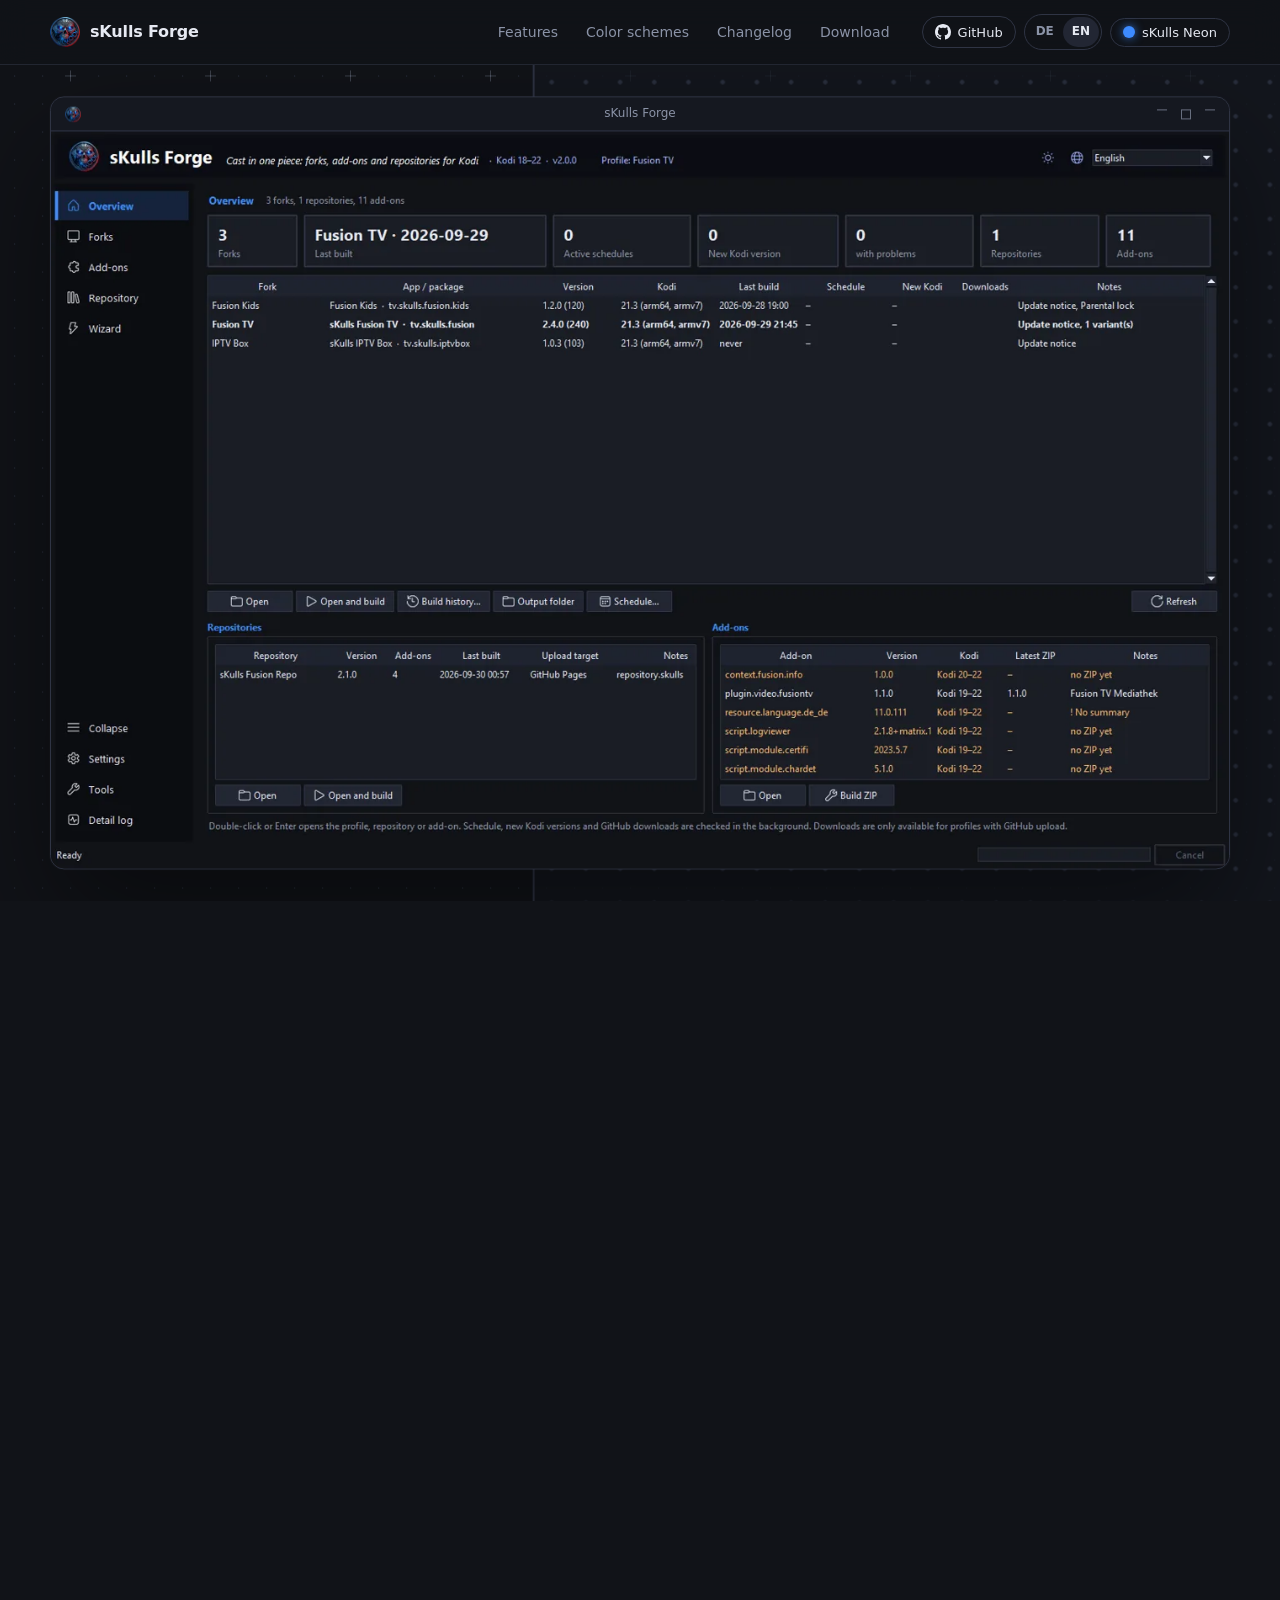
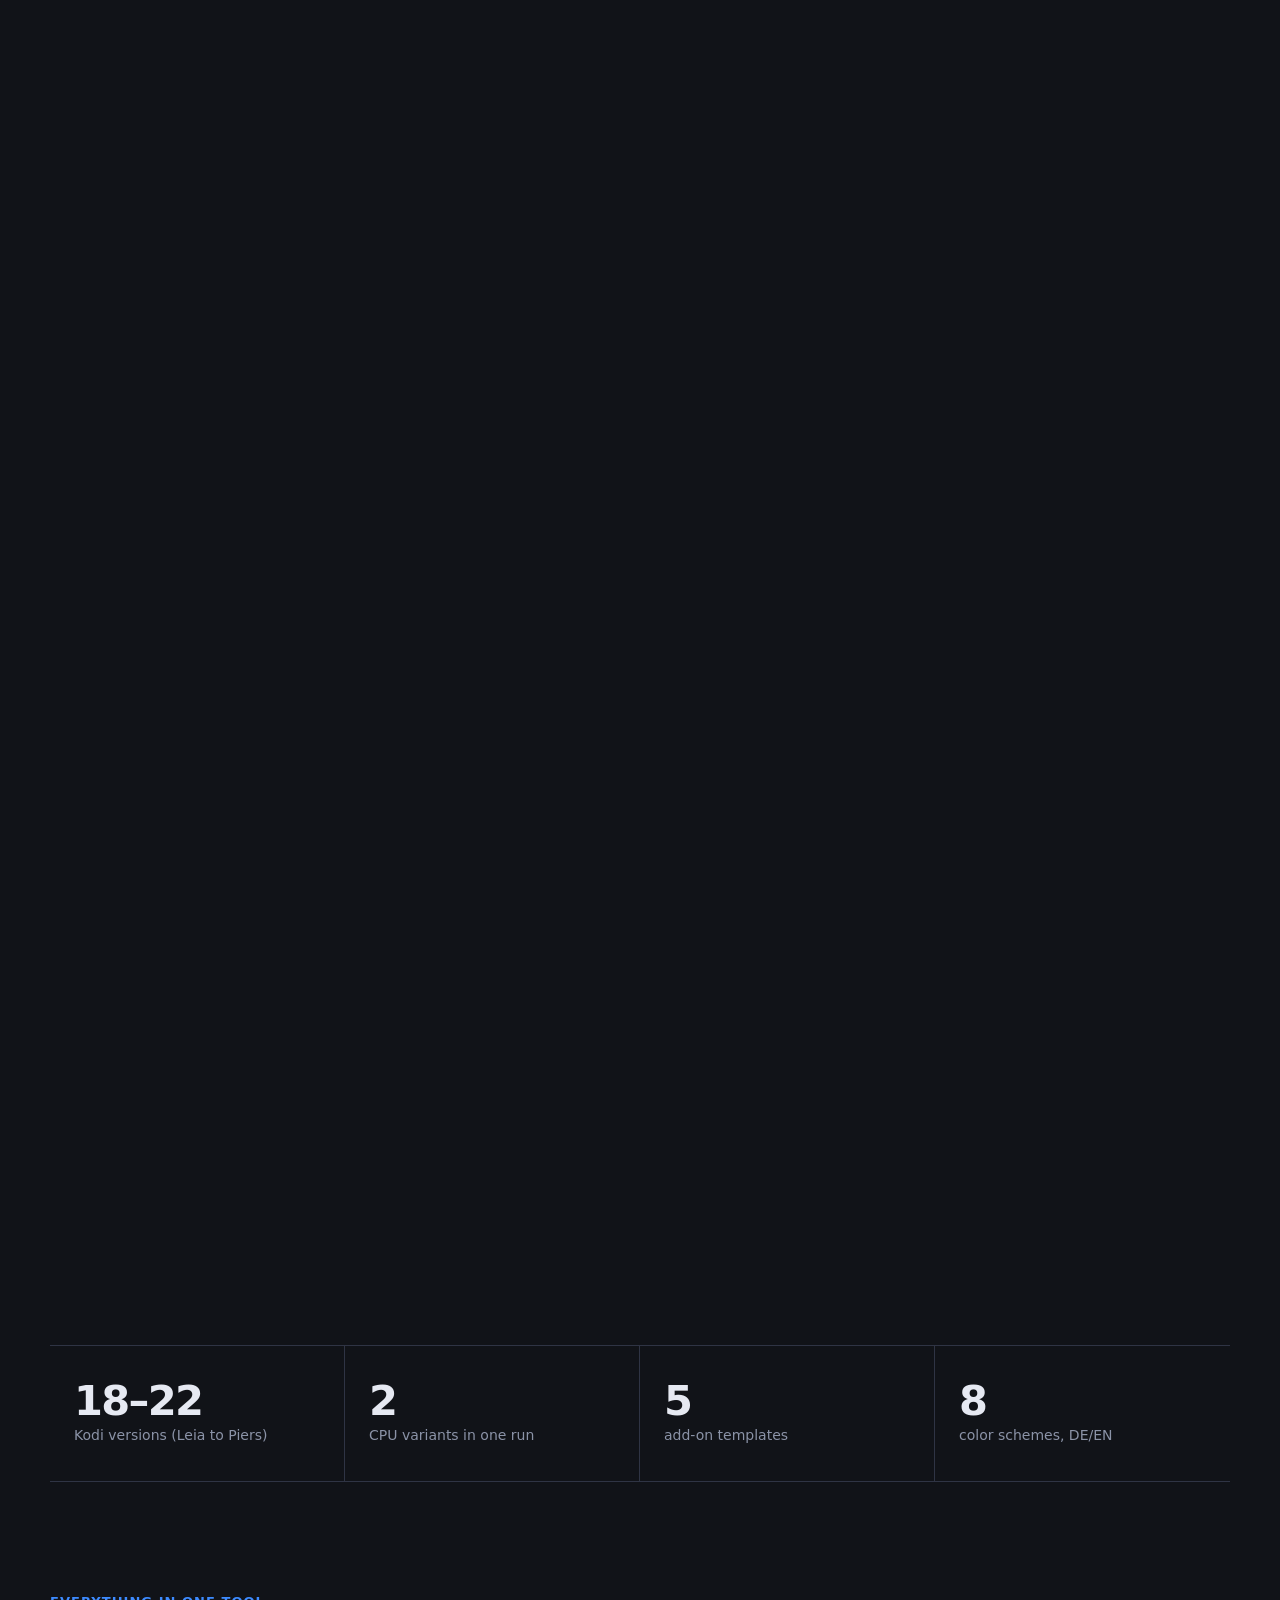
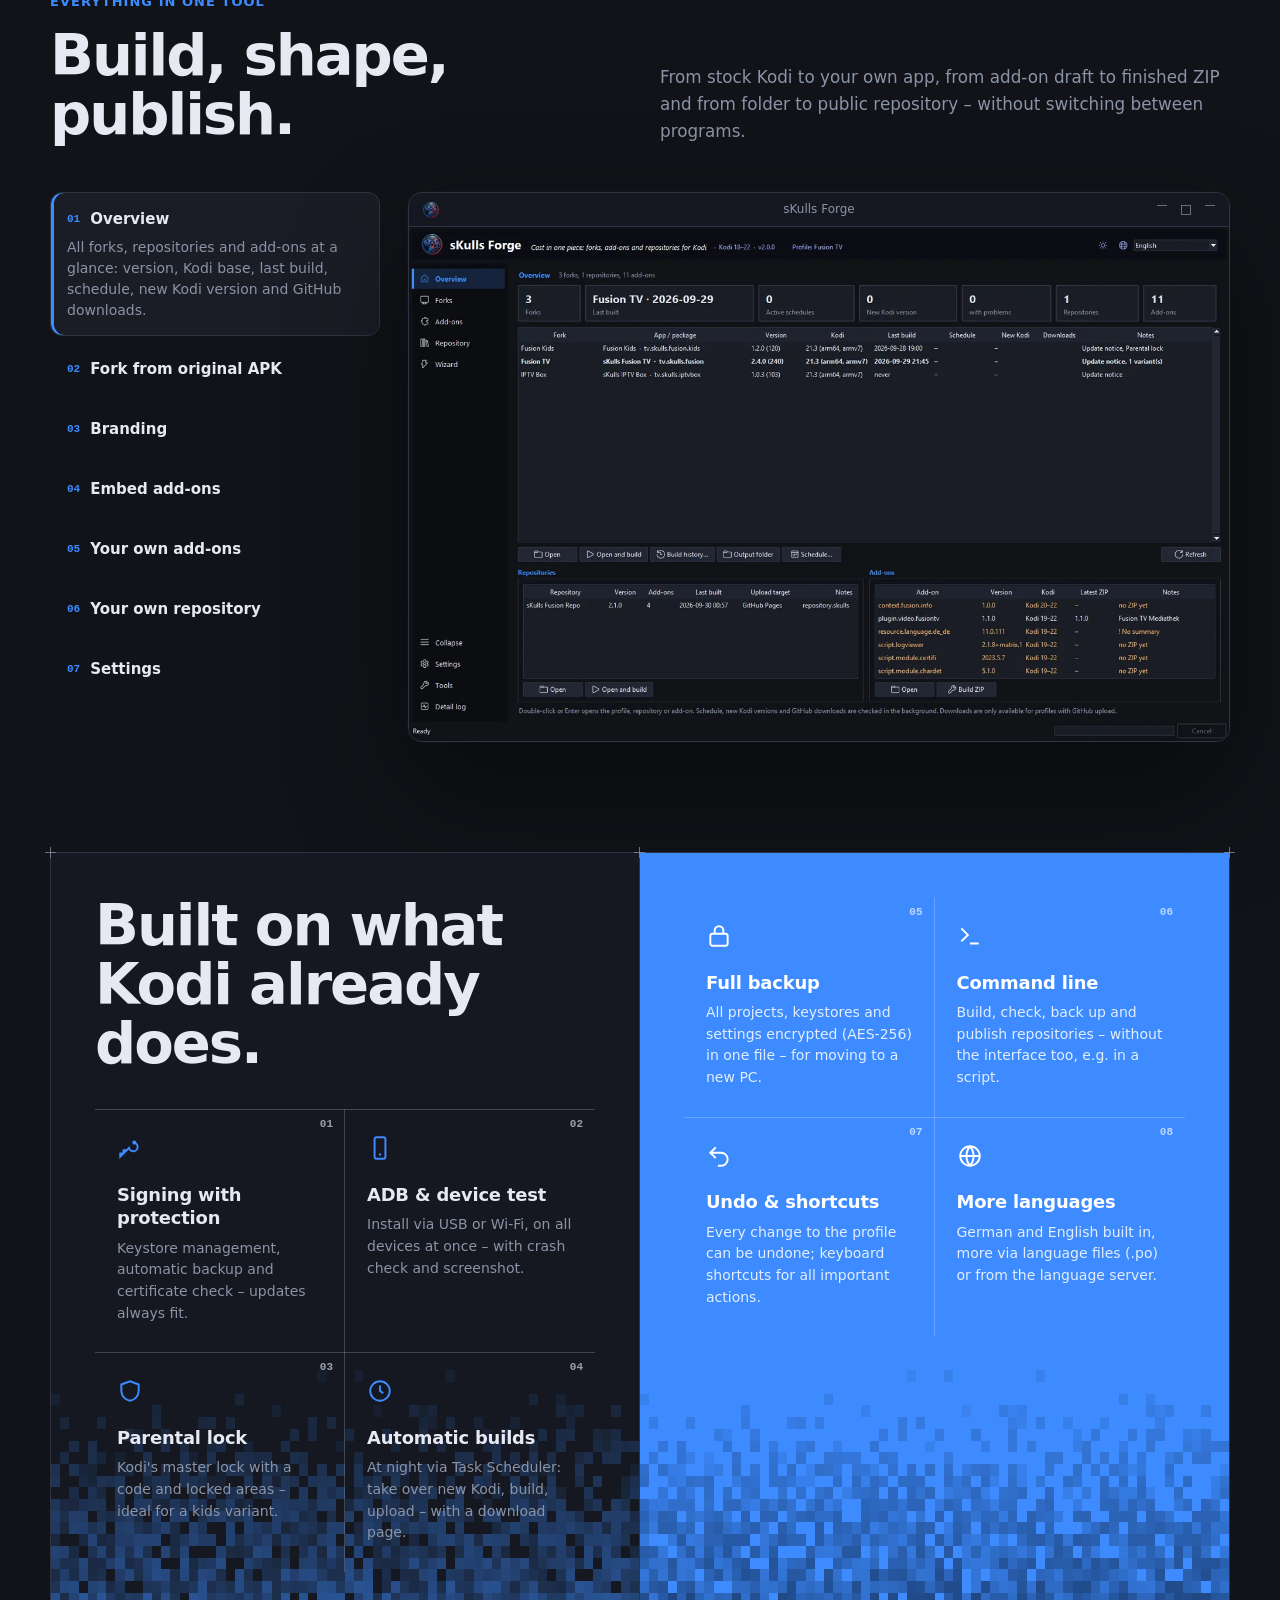
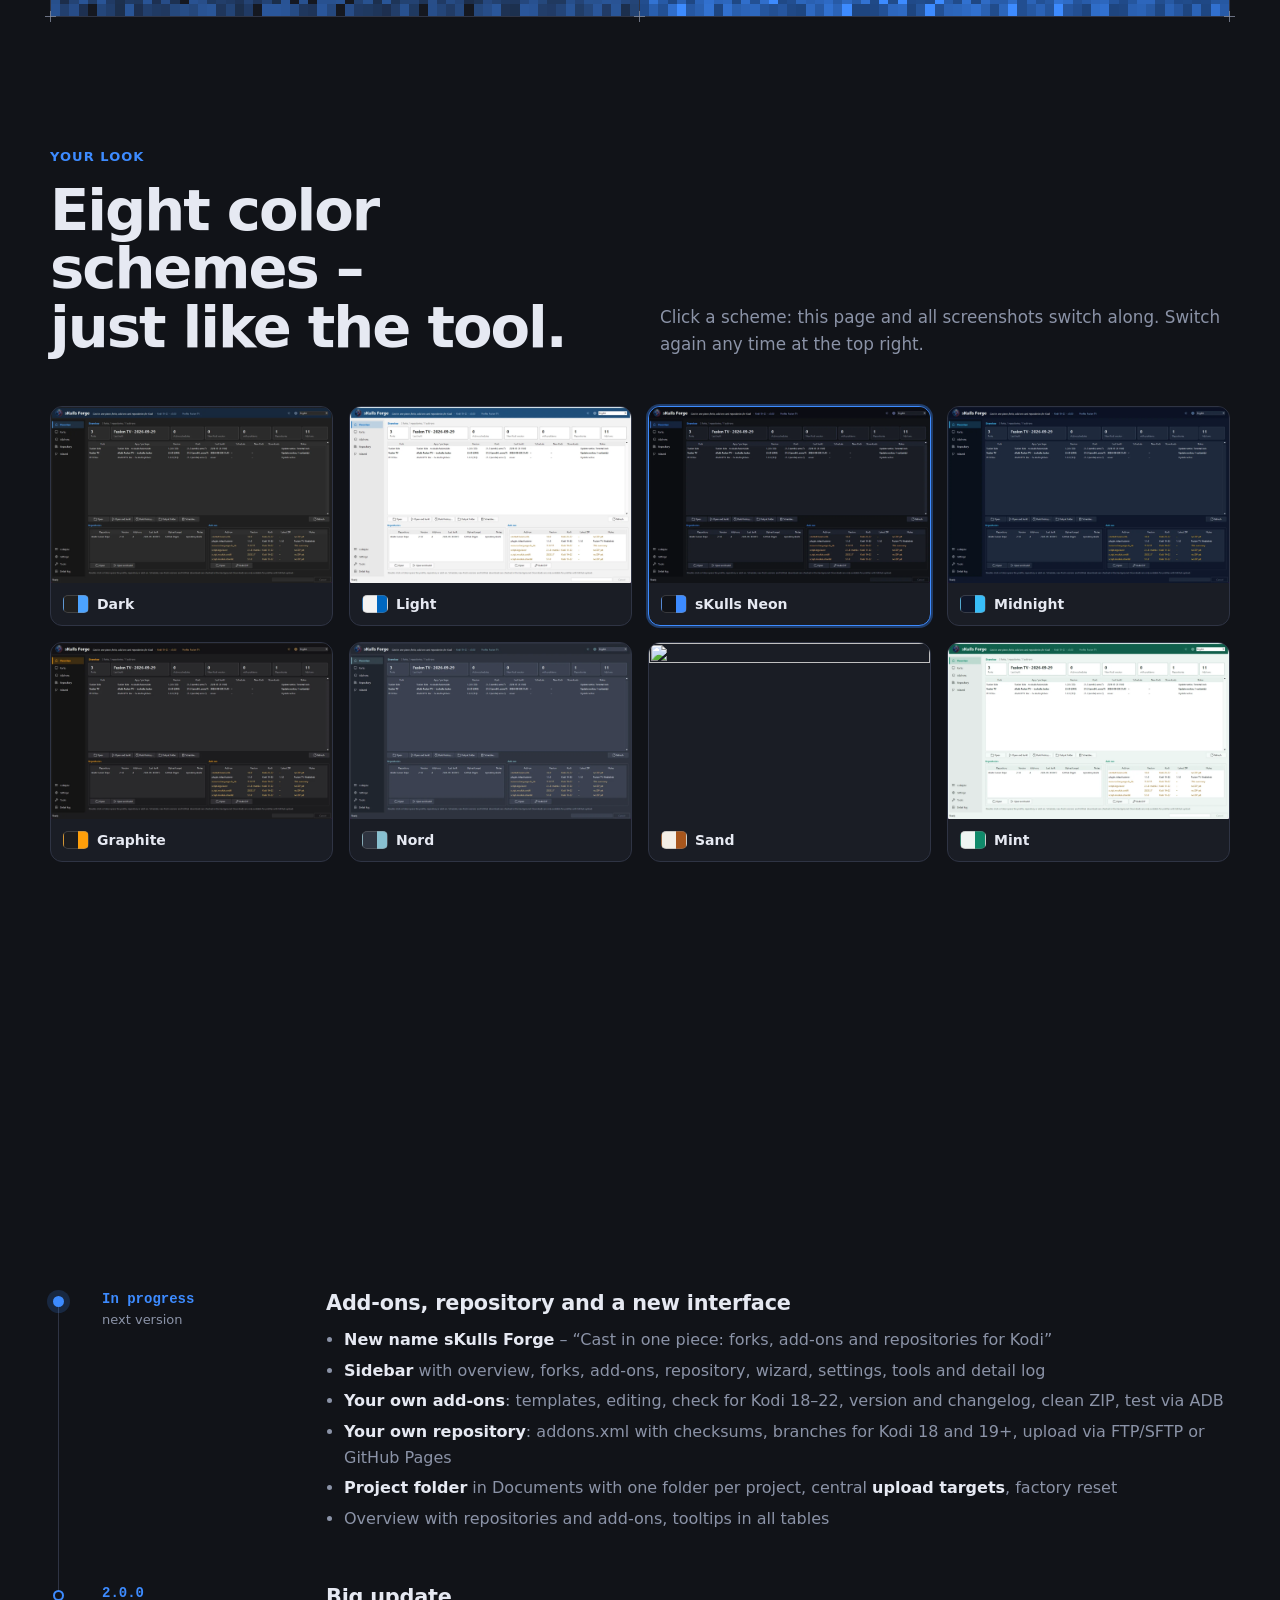
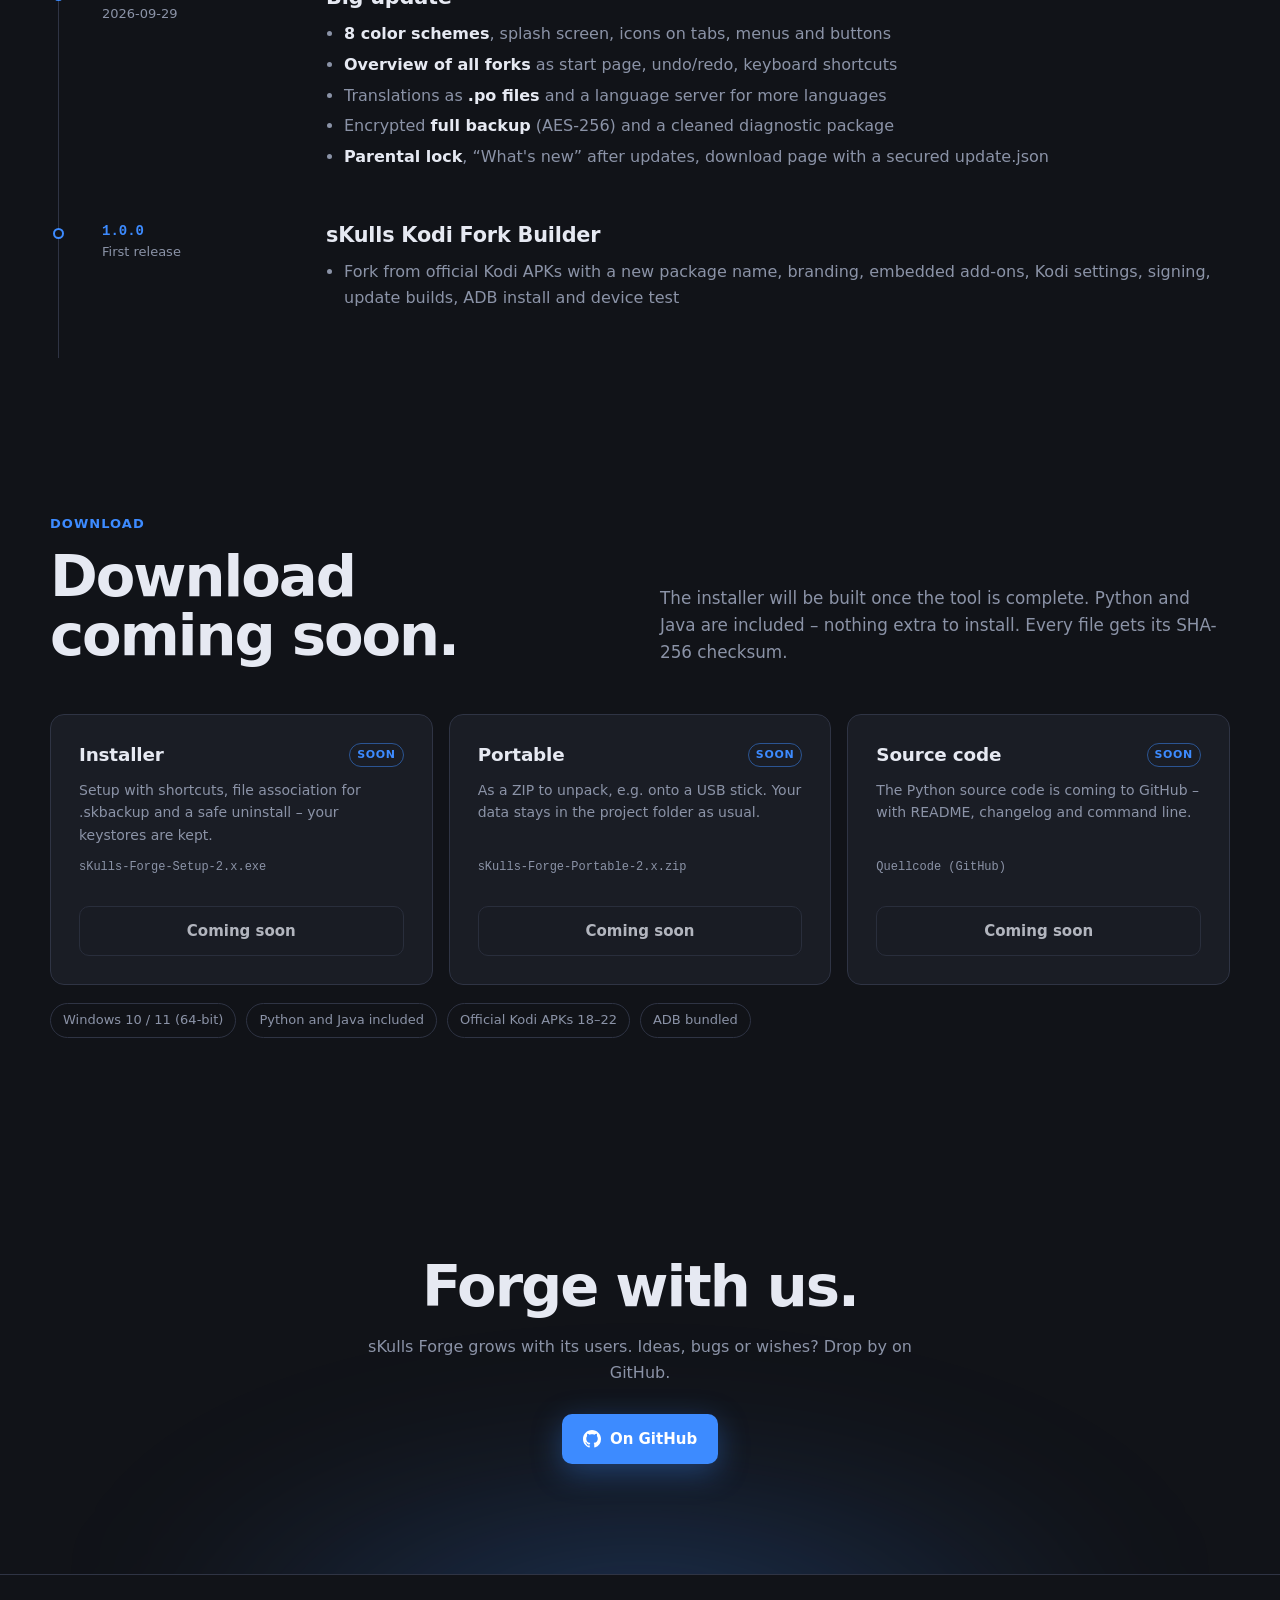
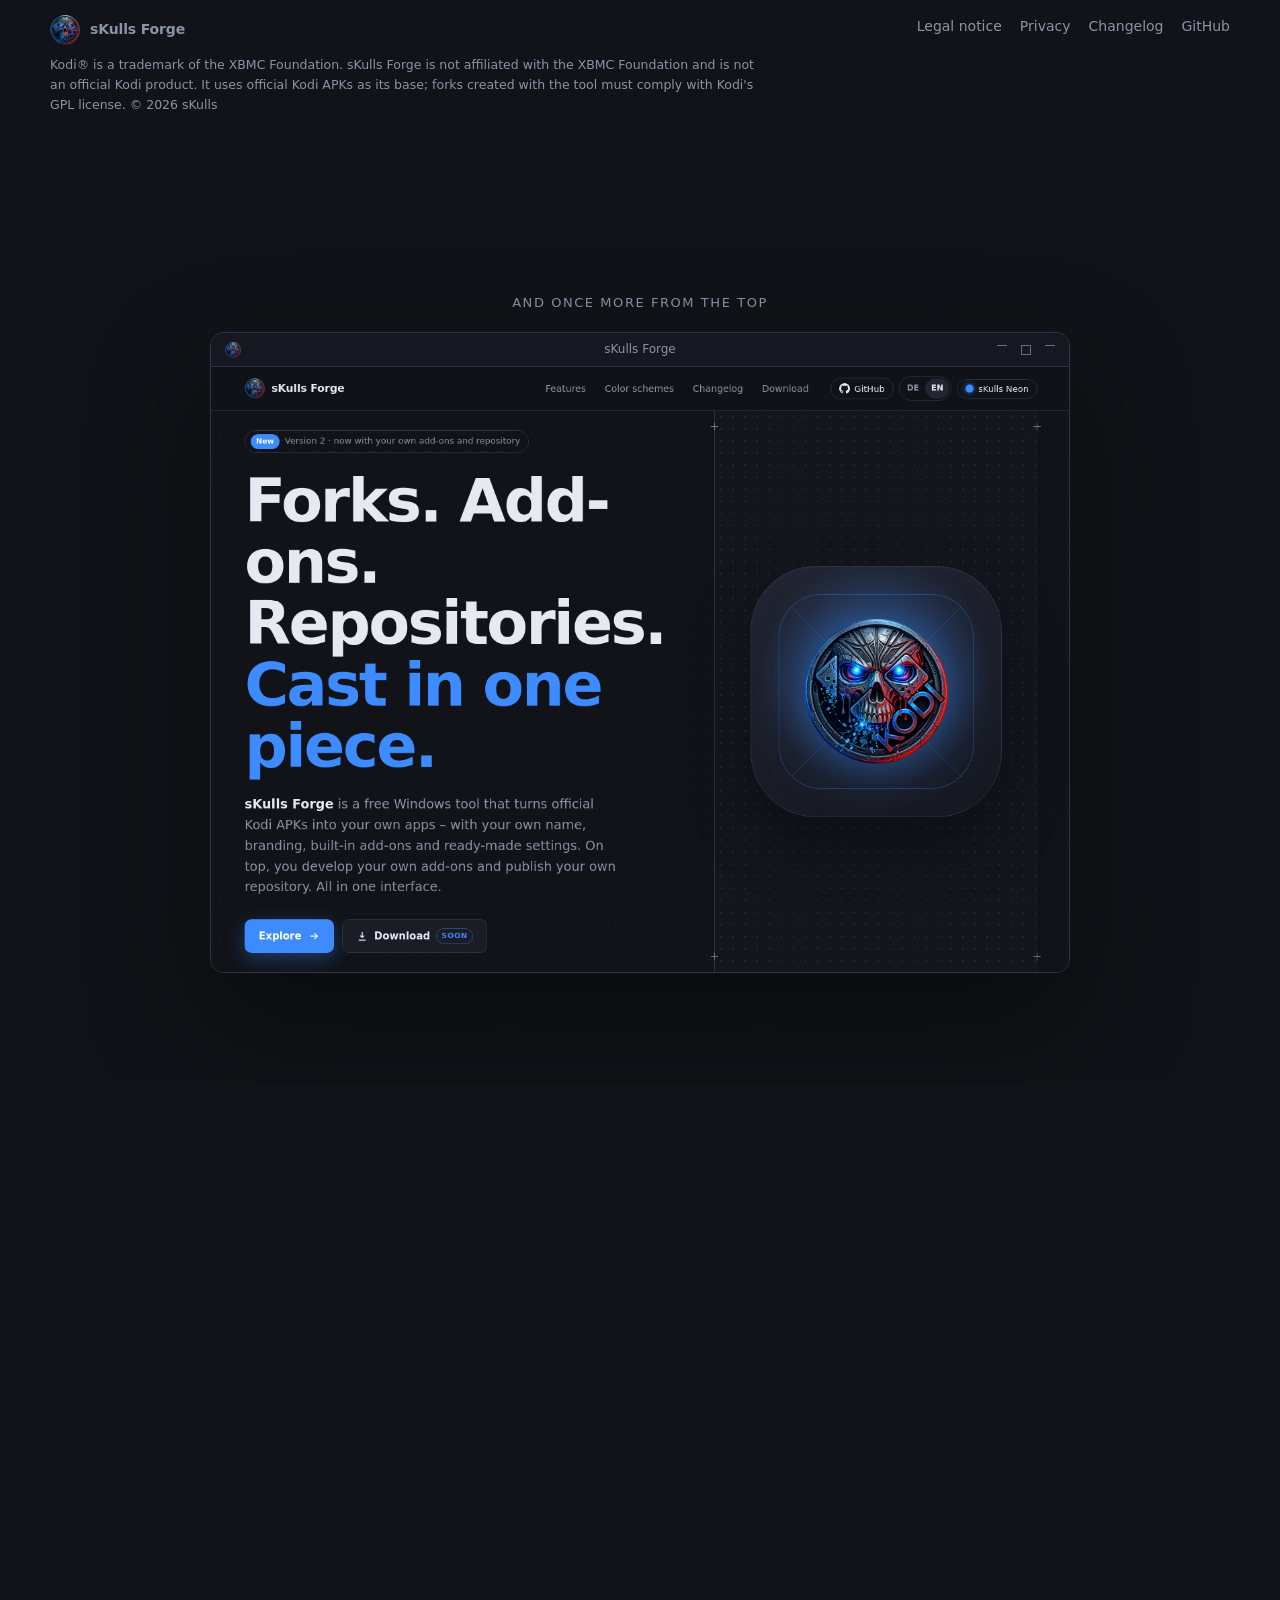
==== commit f2091b6e: "Update GitHub link in index.html" ====
--- a/index.html
+++ b/index.html
@@ -35,7 +35,7 @@
       <a href="#download">Download</a>
     </nav>
     <div class="nav-tools">
-      <a class="pill" data-github href="https://github.com/SkullSplitter2026" target="_blank" rel="noopener">
+      <a class="pill" data-github href="https://github.com/SkullSplitter2026/sKulls-Forge" target="_blank" rel="noopener">
         <svg viewBox="0 0 16 16" fill="currentColor" aria-hidden="true"><path d="M8 0C3.58 0 0 3.58 0 8c0 3.54 2.29 6.53 5.47 7.59.4.07.55-.17.55-.38 0-.19-.01-.82-.01-1.49-2.01.37-2.53-.49-2.69-.94-.09-.23-.48-.94-.82-1.13-.28-.15-.68-.52-.01-.53.63-.01 1.08.58 1.23.82.72 1.21 1.87.87 2.33.66.07-.52.28-.87.51-1.07-1.78-.2-3.64-.89-3.64-3.95 0-.87.31-1.59.82-2.15-.08-.2-.36-1.02.08-2.12 0 0 .67-.21 2.2.82.64-.18 1.32-.27 2-.27.68 0 1.36.09 2 .27 1.53-1.04 2.2-.82 2.2-.82.44 1.1.16 1.92.08 2.12.51.56.82 1.27.82 2.15 0 3.07-1.87 3.75-3.65 3.95.29.25.54.73.54 1.48 0 1.07-.01 1.93-.01 2.2 0 .21.15.46.55.38A8.013 8.013 0 0016 8c0-4.42-3.58-8-8-8z"/></svg>
         <span class="label">GitHub</span>
       </a>
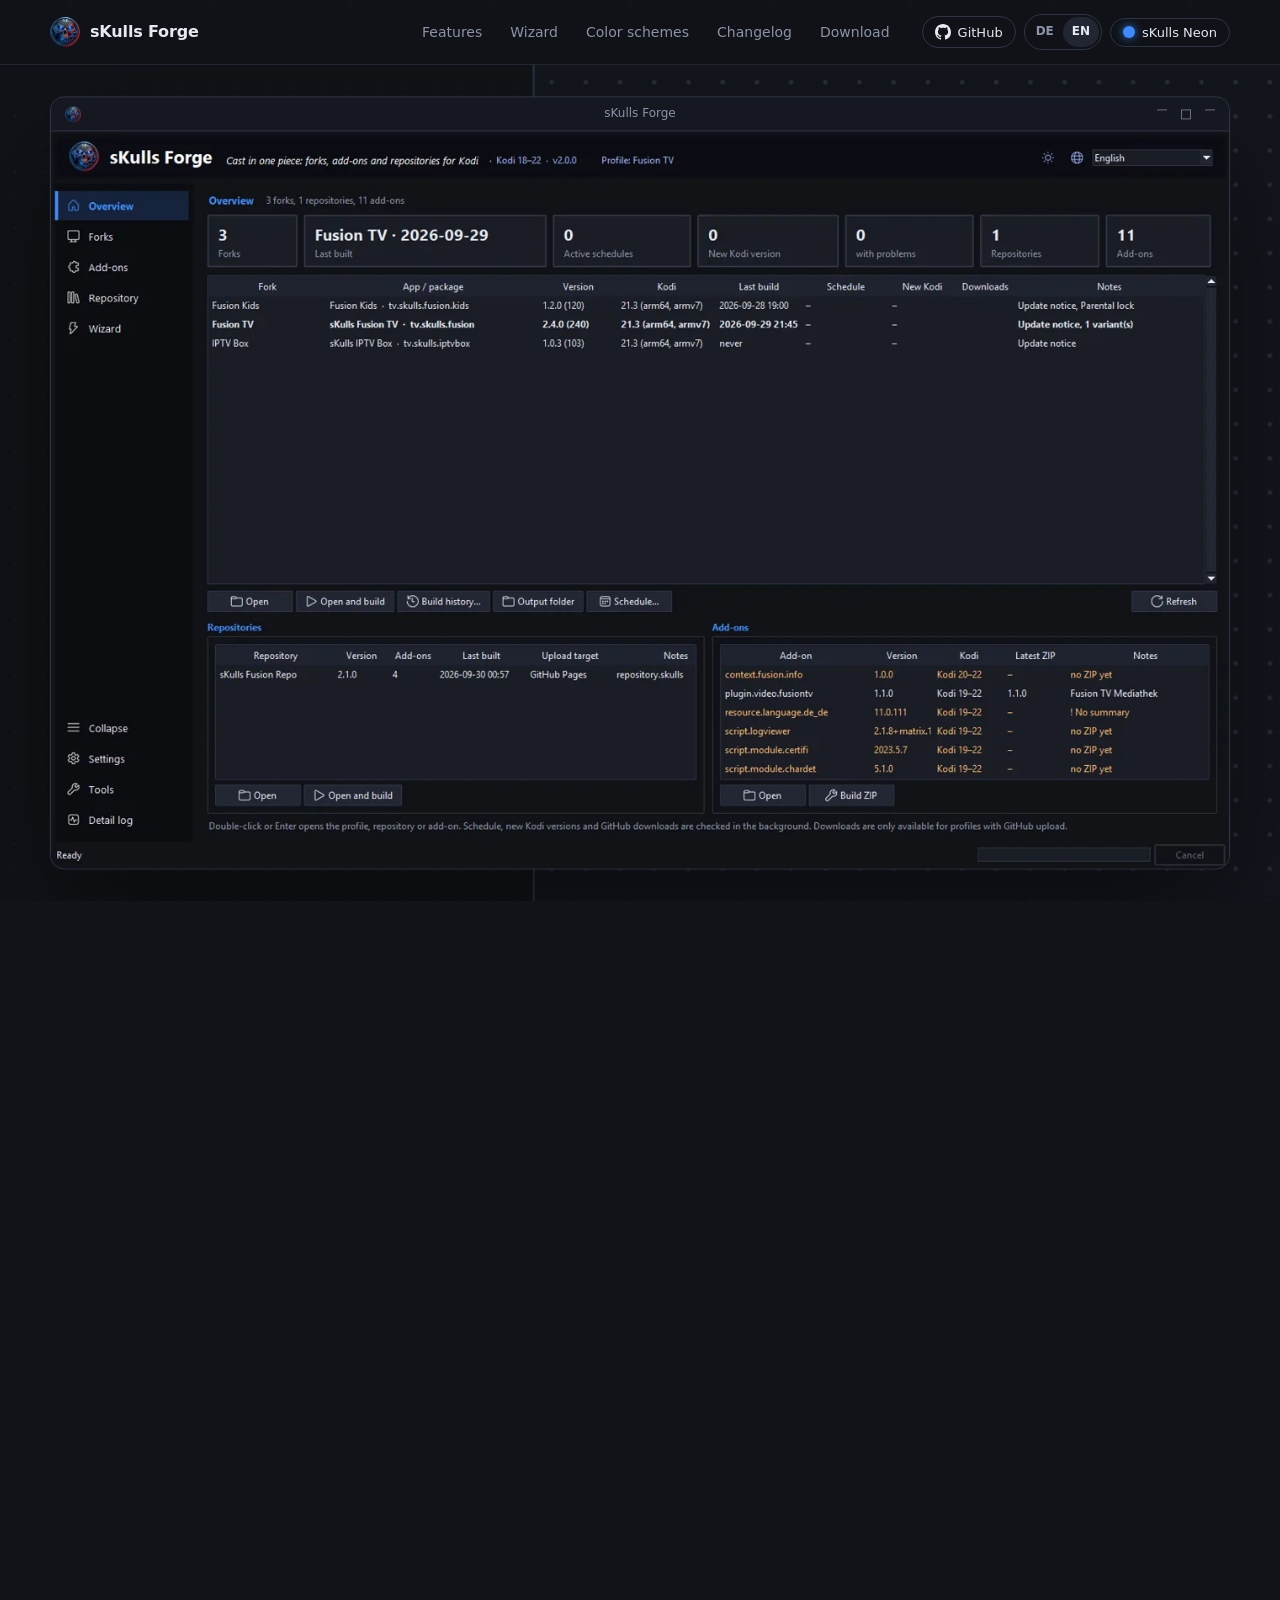
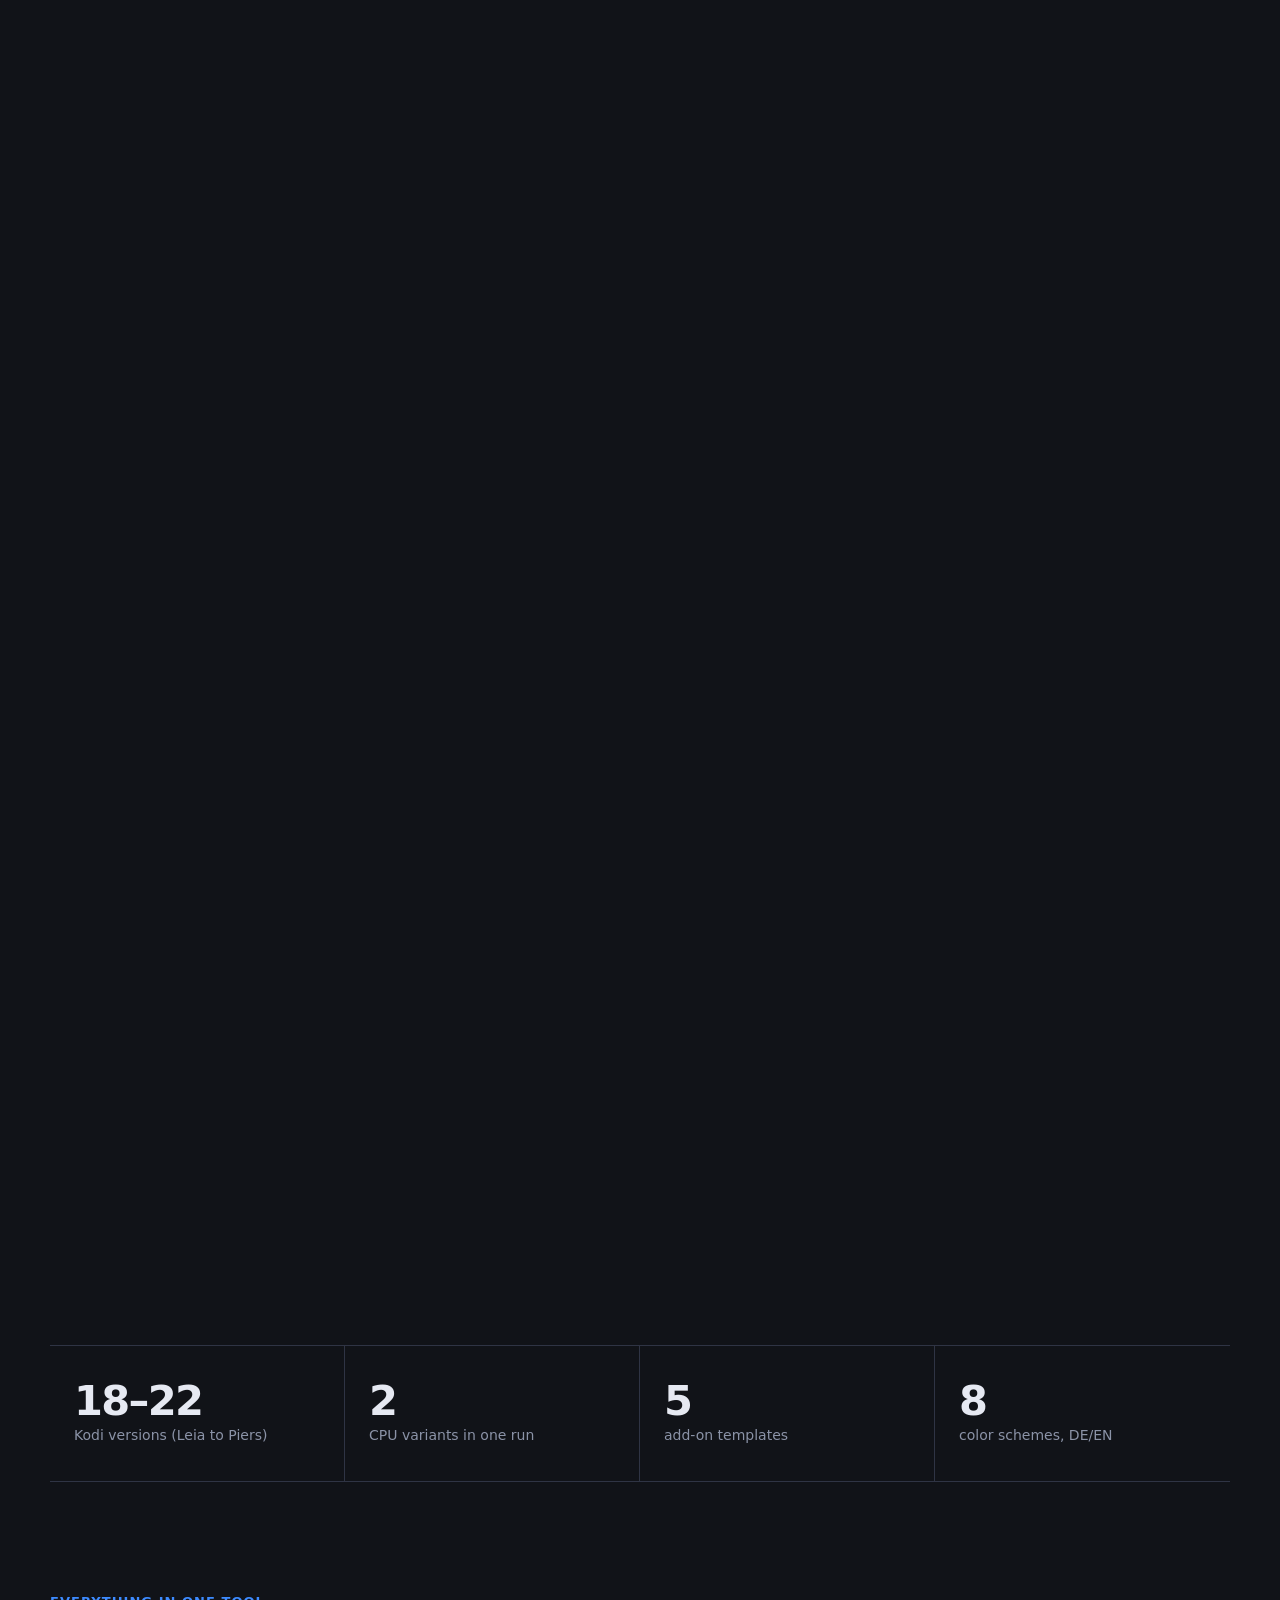
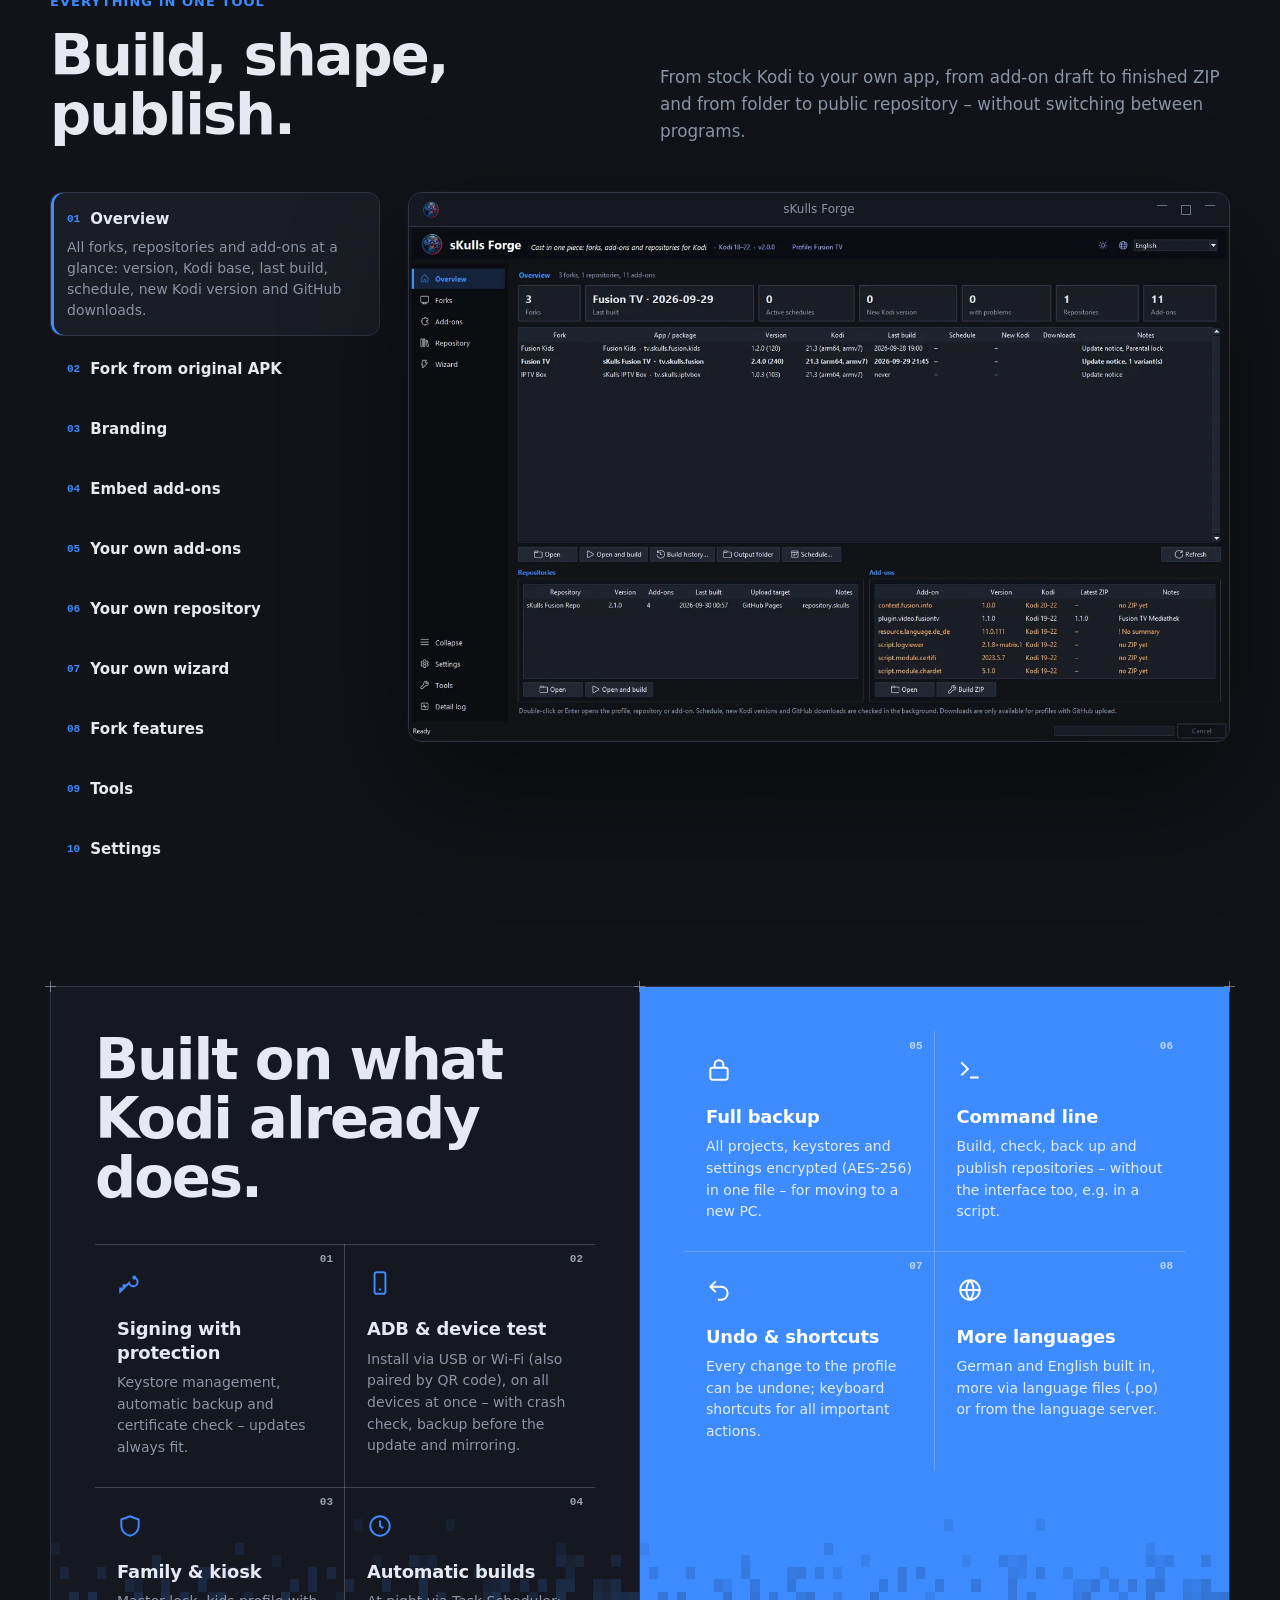
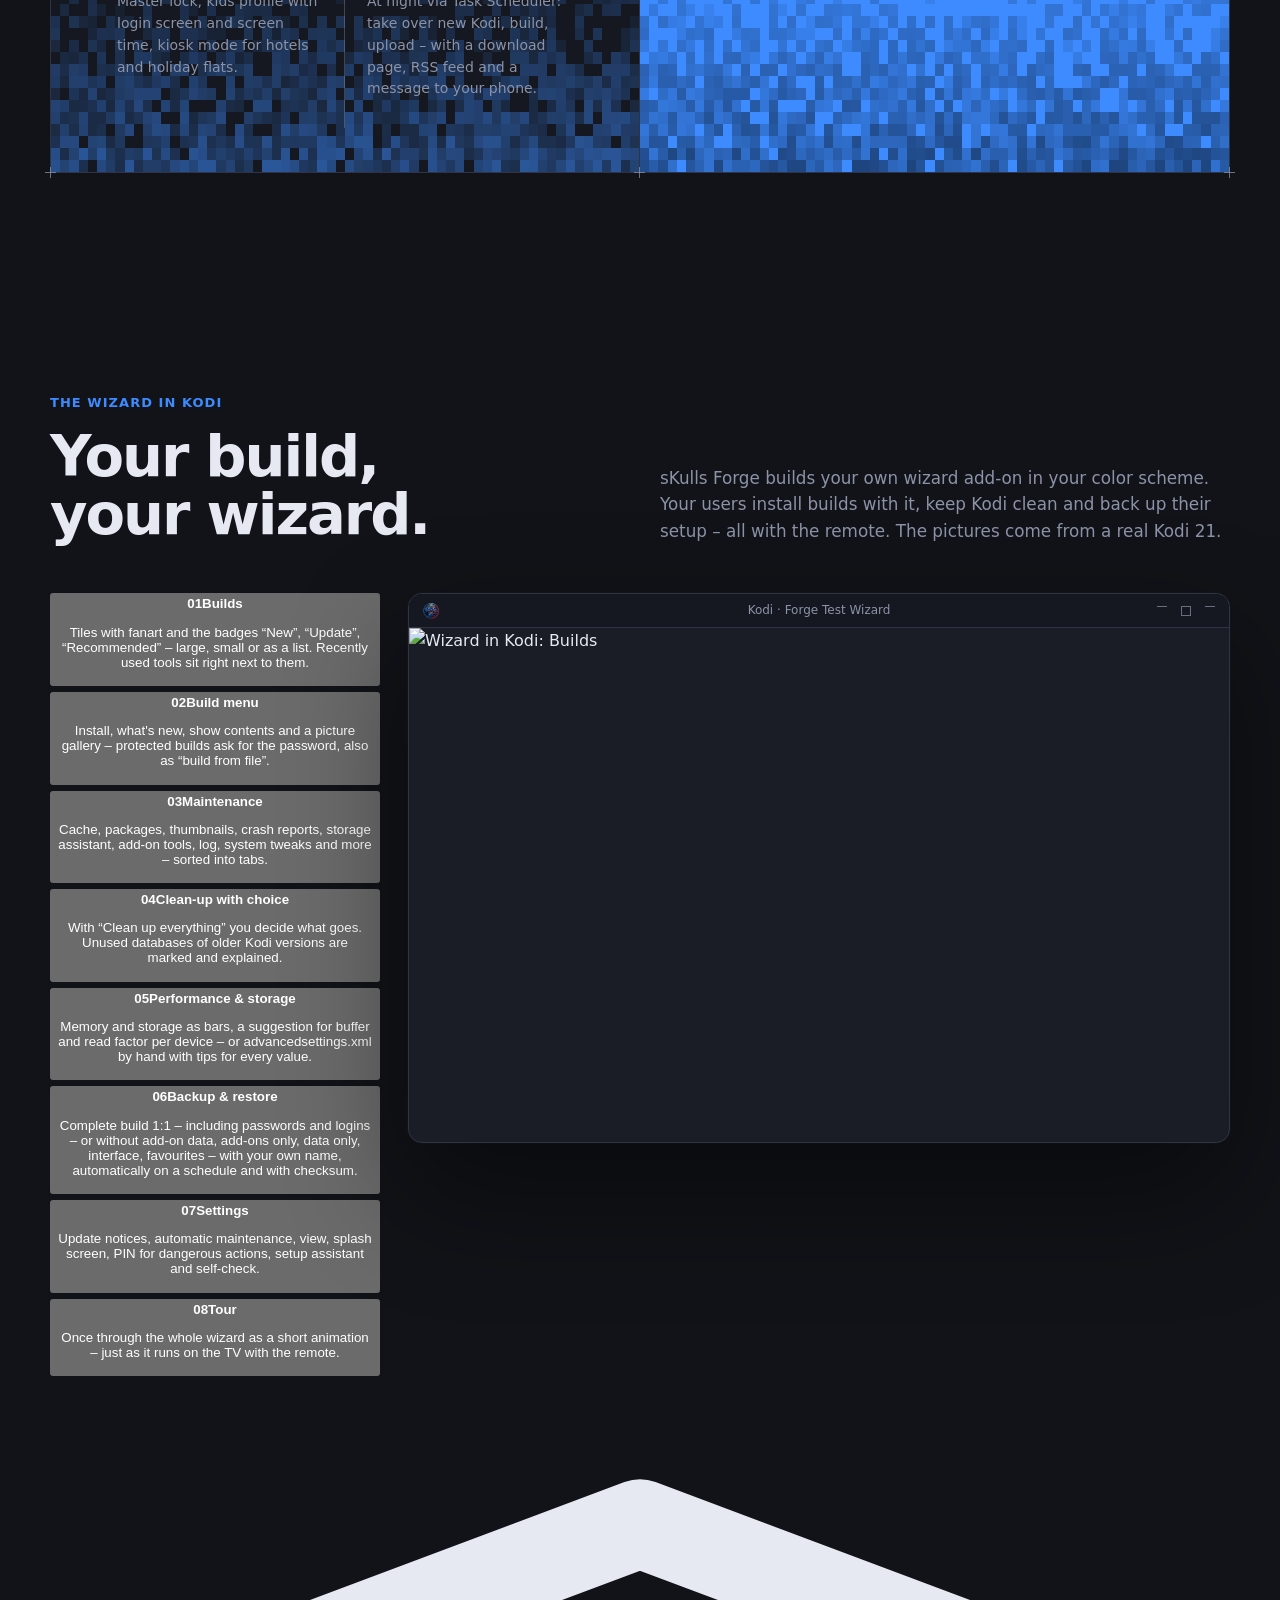
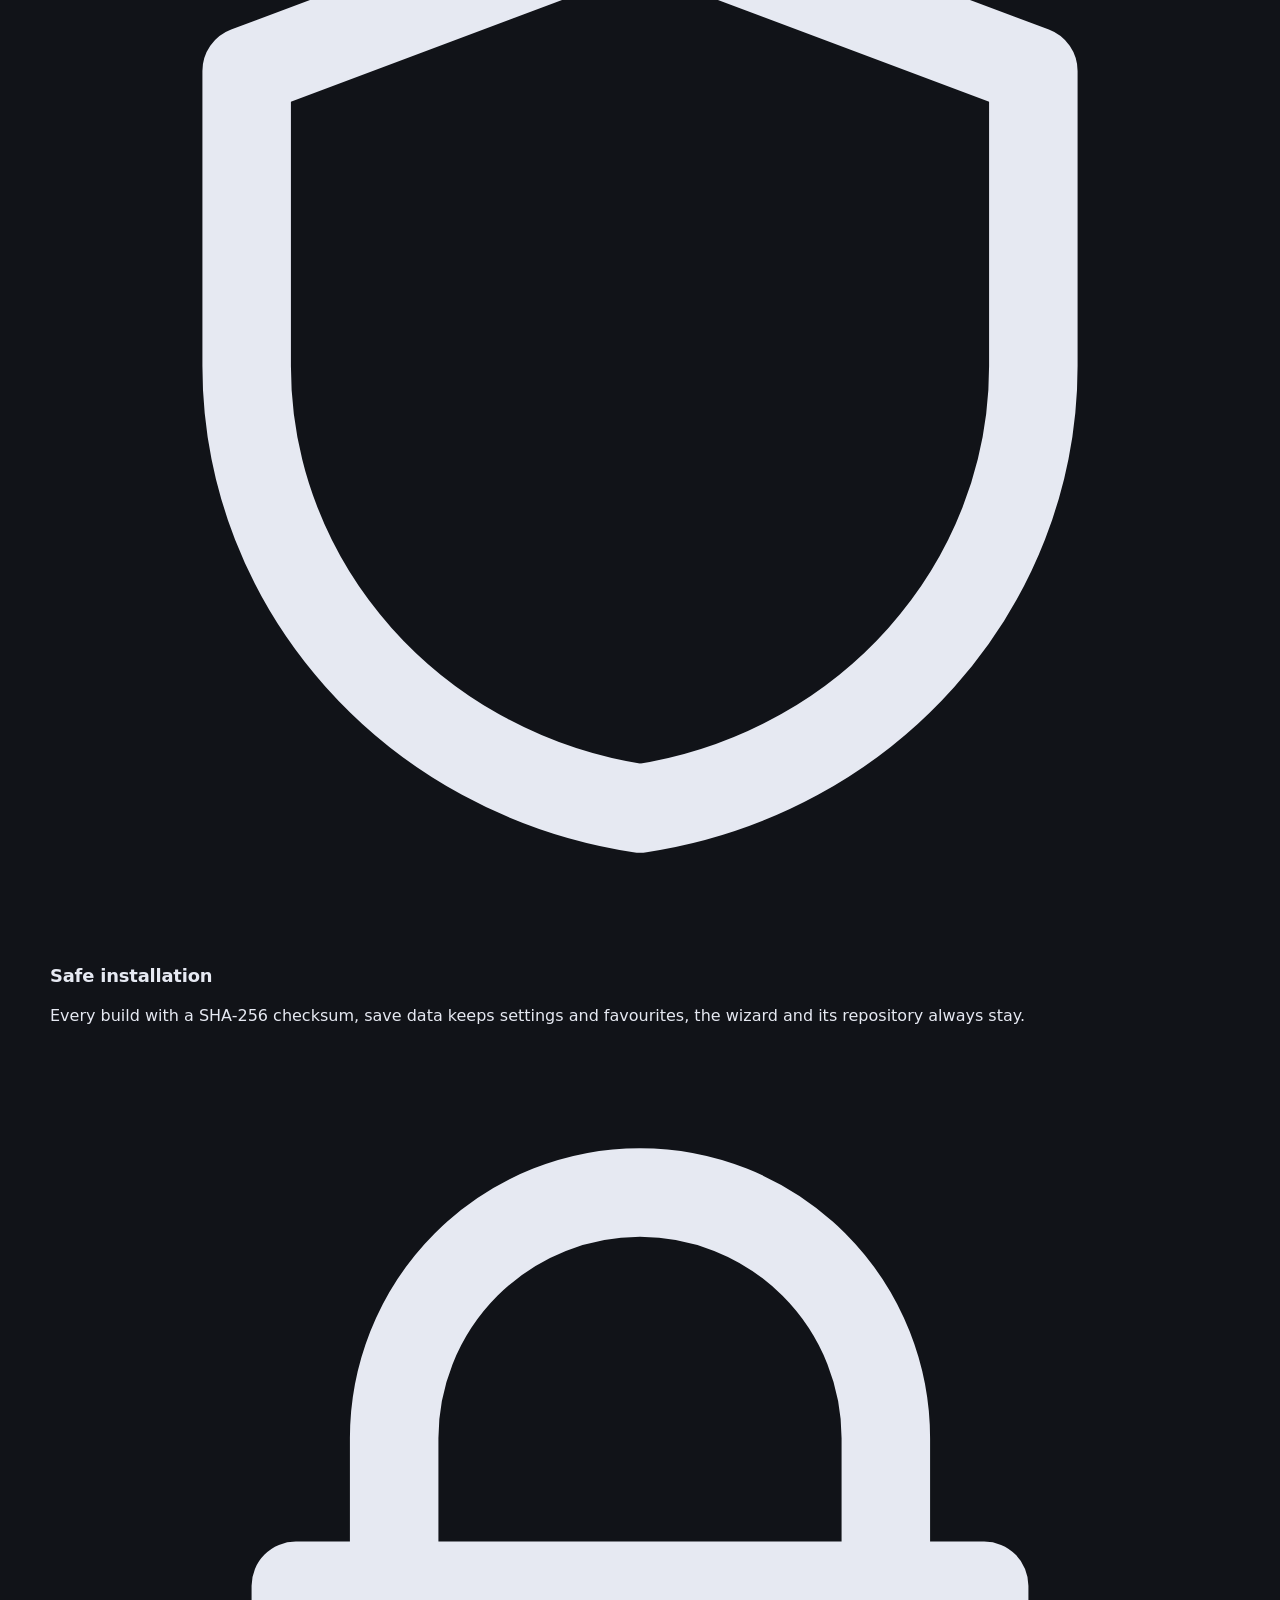
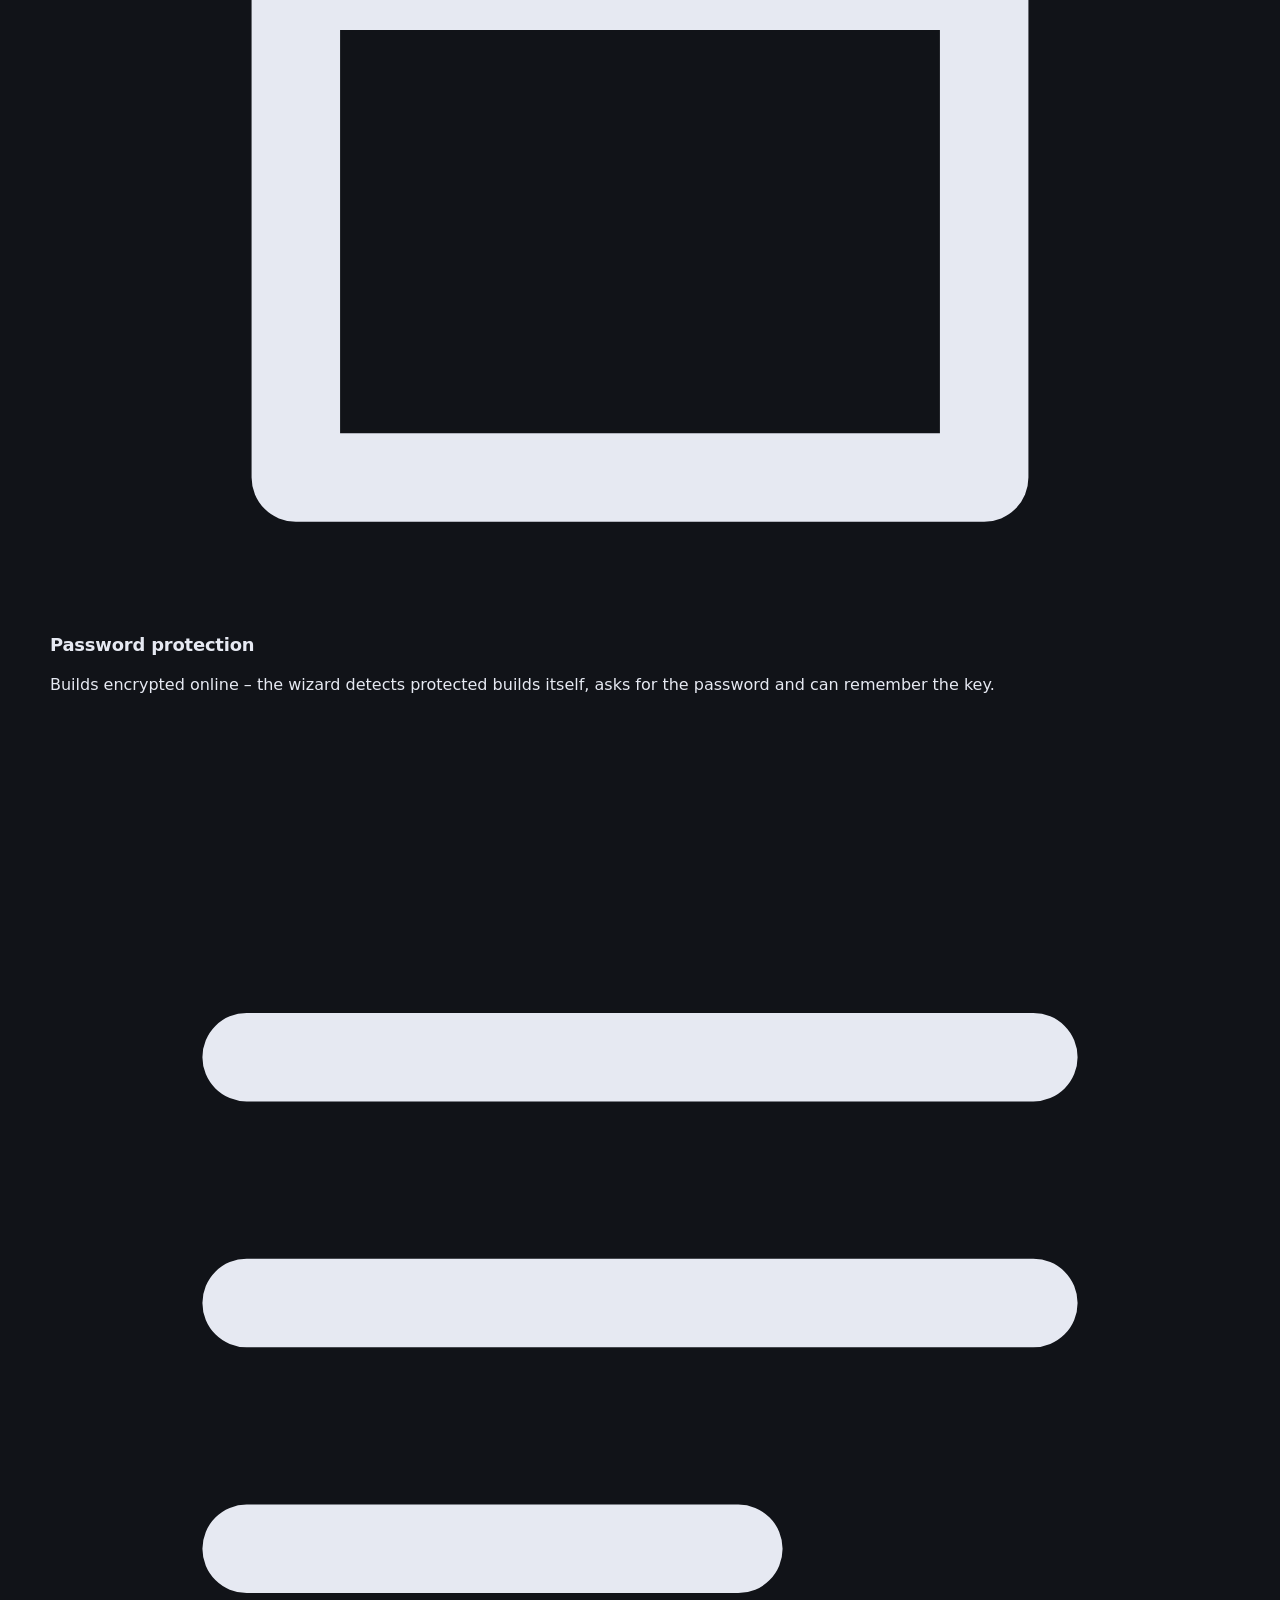
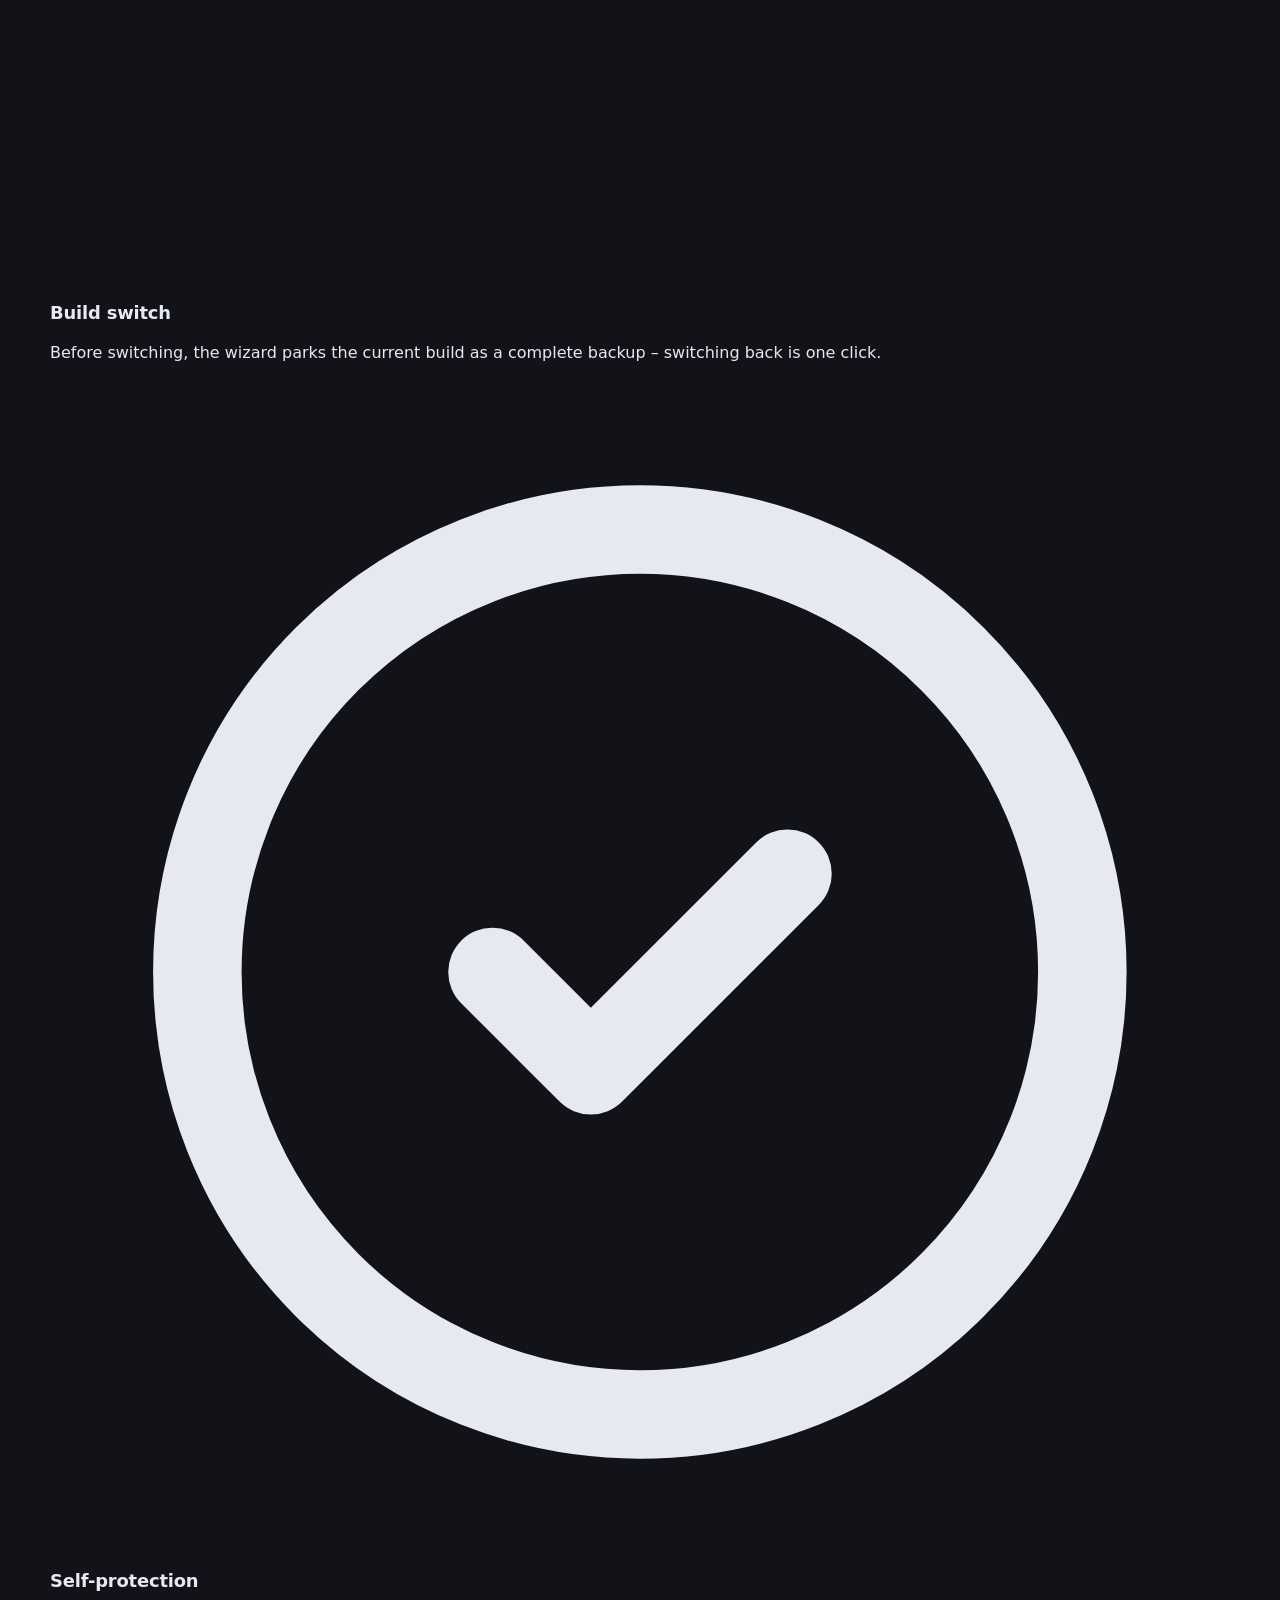
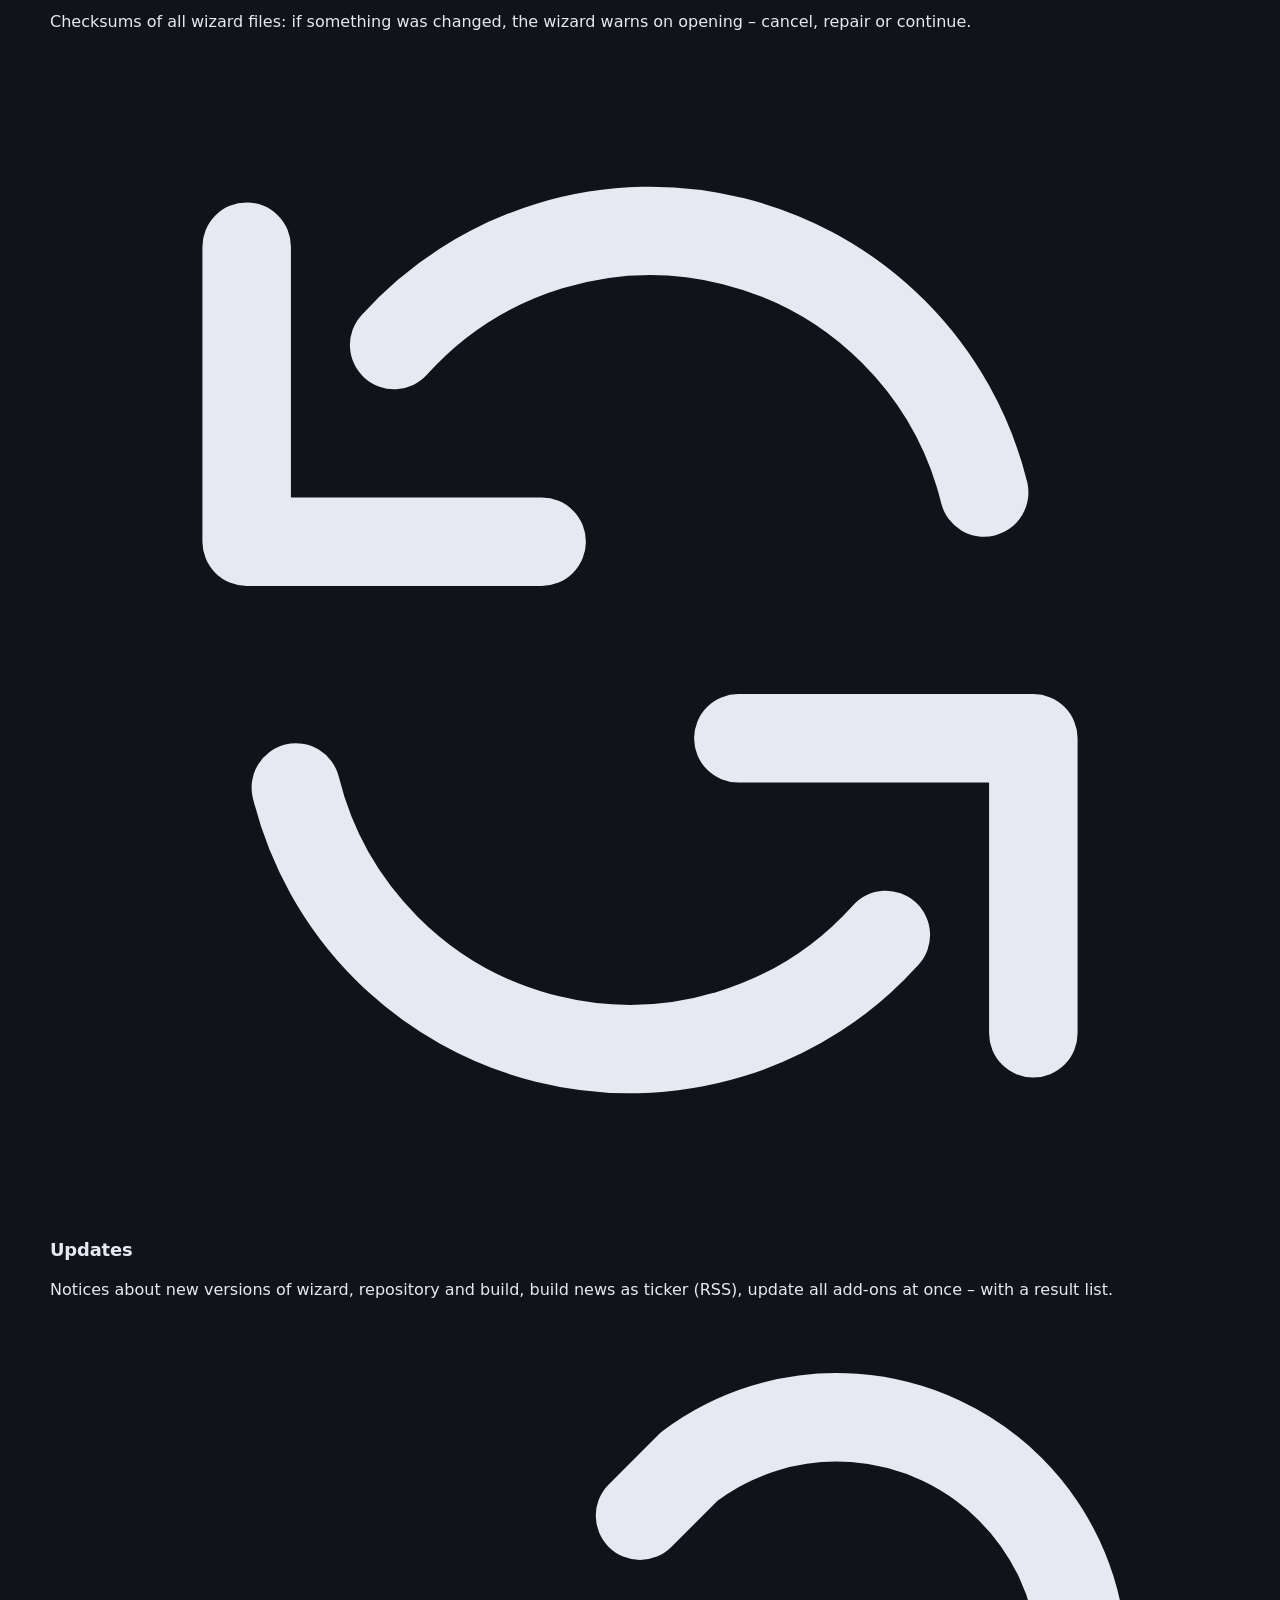
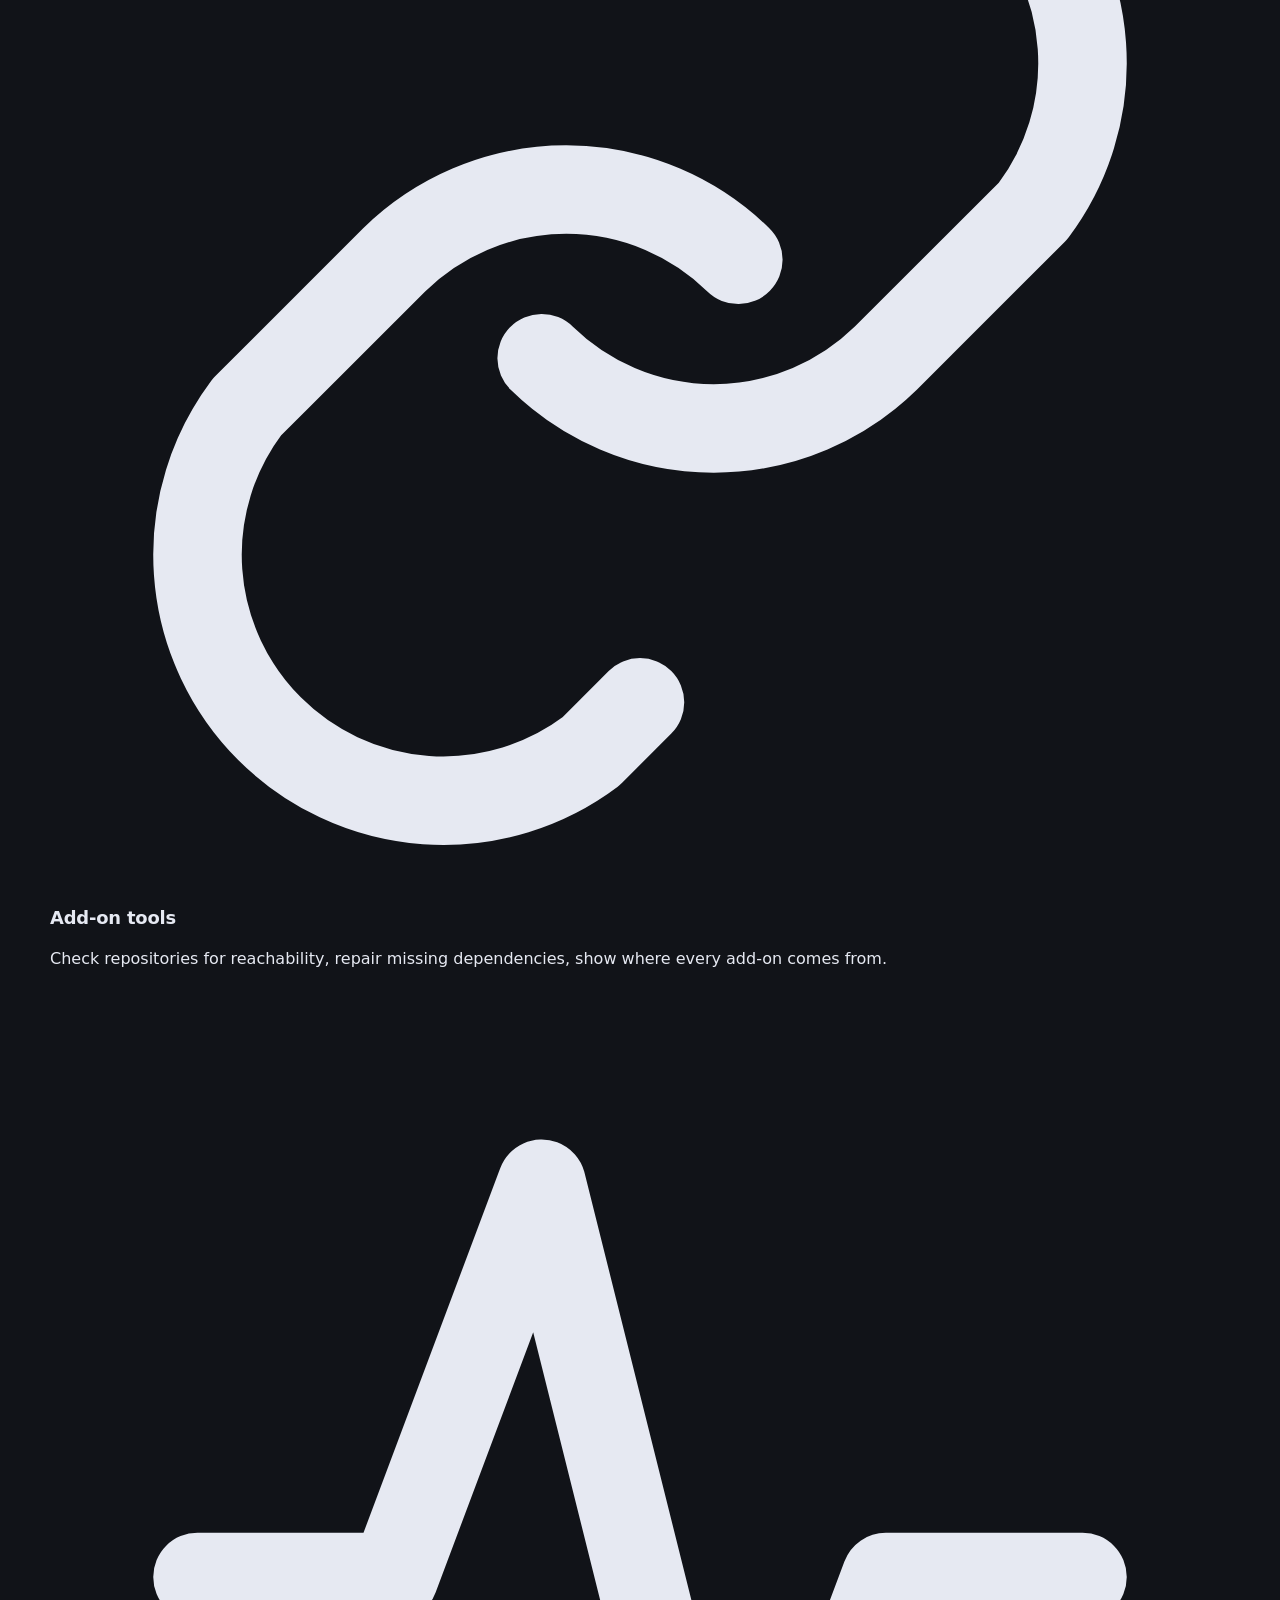
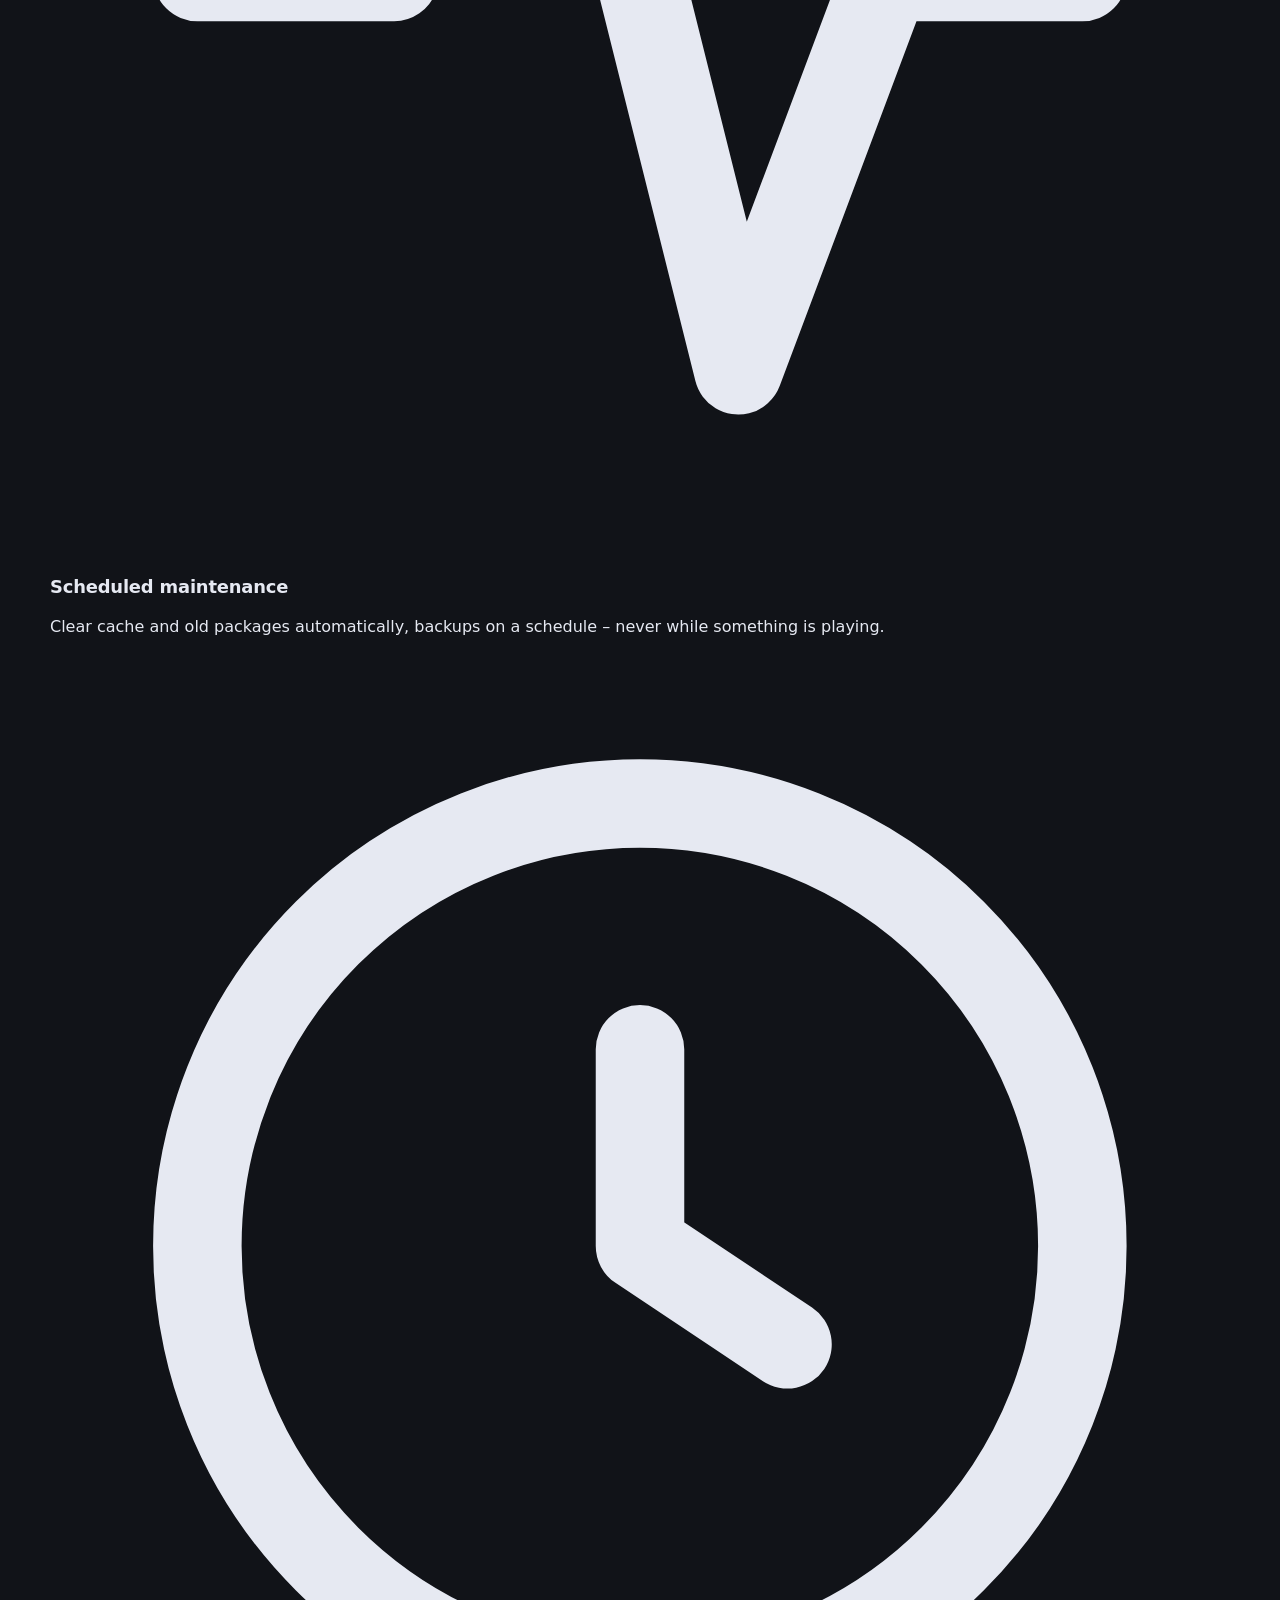
==== commit 08c47caf: "Add files via upload" ====
--- a/index.html
+++ b/index.html
@@ -12,7 +12,10 @@
   <meta name="theme-color" content="#111318">
   <meta property="og:title" content="sKulls Forge">
   <meta property="og:description" content="Aus einem Guss: Forks, Addons und Repositories für Kodi">
-  <meta property="og:image" content="assets/shots/de/skulls/overview.webp">
+  <link rel="canonical" href="https://skullsplitter2026.github.io/sKulls-Forge/">
+  <meta property="og:url" content="https://skullsplitter2026.github.io/sKulls-Forge/">
+  <meta property="og:type" content="website">
+  <meta property="og:image" content="https://skullsplitter2026.github.io/sKulls-Forge/assets/shots/de/skulls/overview.webp">
   <link rel="icon" href="favicon.ico" sizes="any">
   <link rel="icon" href="assets/img/logo-64.png" type="image/png">
   <link rel="apple-touch-icon" href="assets/img/logo-256.png">
@@ -30,12 +33,13 @@
     <a class="brand" href="#top"><img src="assets/img/logo-64.png" alt="">sKulls Forge</a>
     <nav class="nav-links" aria-label="Seiten">
       <a href="#features"><span lang="de">Funktionen</span><span lang="en">Features</span></a>
+      <a href="#wizard">Wizard</a>
       <a href="#schemes"><span lang="de">Farbschemata</span><span lang="en">Color schemes</span></a>
       <a href="#changelog">Changelog</a>
       <a href="#download">Download</a>
     </nav>
     <div class="nav-tools">
-      <a class="pill" data-github href="https://github.com/SkullSplitter2026/sKulls-Forge" target="_blank" rel="noopener">
+      <a class="pill" data-github href="https://github.com/SkullSplitter2026" target="_blank" rel="noopener">
         <svg viewBox="0 0 16 16" fill="currentColor" aria-hidden="true"><path d="M8 0C3.58 0 0 3.58 0 8c0 3.54 2.29 6.53 5.47 7.59.4.07.55-.17.55-.38 0-.19-.01-.82-.01-1.49-2.01.37-2.53-.49-2.69-.94-.09-.23-.48-.94-.82-1.13-.28-.15-.68-.52-.01-.53.63-.01 1.08.58 1.23.82.72 1.21 1.87.87 2.33.66.07-.52.28-.87.51-1.07-1.78-.2-3.64-.89-3.64-3.95 0-.87.31-1.59.82-2.15-.08-.2-.36-1.02.08-2.12 0 0 .67-.21 2.2.82.64-.18 1.32-.27 2-.27.68 0 1.36.09 2 .27 1.53-1.04 2.2-.82 2.2-.82.44 1.1.16 1.92.08 2.12.51.56.82 1.27.82 2.15 0 3.07-1.87 3.75-3.65 3.95.29.25.54.73.54 1.48 0 1.07-.01 1.93-.01 2.2 0 .21.15.46.55.38A8.013 8.013 0 0016 8c0-4.42-3.58-8-8-8z"/></svg>
         <span class="label">GitHub</span>
       </a>
@@ -158,20 +162,38 @@
         <button class="tour-tab" role="tab" aria-selected="false" data-view="addons"
                 data-alt-de="Eigene Addons entwickeln und prüfen" data-alt-en="Develop and check your own add-ons">
           <strong><span class="n">05</span><span lang="de">Eigene Addons</span><span lang="en">Your own add-ons</span></strong>
-          <p lang="de">Aus Vorlagen anlegen, addon.xml bearbeiten, für Kodi 18–22 prüfen (Python-Version, Syntax, Abhängigkeiten), Version samt Changelog erhöhen, saubere ZIP bauen und per ADB testen.</p>
-          <p lang="en">Create from templates, edit the addon.xml, check for Kodi 18–22 (Python version, syntax, dependencies), bump the version with changelog, build a clean ZIP and test via ADB.</p>
+          <p lang="de">Aus Vorlagen anlegen, addon.xml bearbeiten, Texte mit Farbe und Fett gestalten, für Kodi 18–22 prüfen (Python-Version, Syntax, Abhängigkeiten), Version samt Changelog erhöhen, saubere ZIP bauen und per ADB testen.</p>
+          <p lang="en">Create from templates, edit the addon.xml, style texts with colour and bold, check for Kodi 18–22 (Python version, syntax, dependencies), bump the version with changelog, build a clean ZIP and test via ADB.</p>
         </button>
         <button class="tour-tab" role="tab" aria-selected="false" data-view="repo"
                 data-alt-de="Eigenes Kodi-Repository" data-alt-en="Your own Kodi repository">
           <strong><span class="n">06</span><span lang="de">Eigenes Repository</span><span lang="en">Your own repository</span></strong>
-          <p lang="de">addons.xml mit Prüfsummen, Zweige für Kodi 18 und 19+, Repository-Addon und index.html – hochgeladen per FTP/SFTP oder in einem Commit zu GitHub Pages.</p>
-          <p lang="en">addons.xml with checksums, branches for Kodi 18 and 19+, repository add-on and index.html – uploaded via FTP/SFTP or in one commit to GitHub Pages.</p>
+          <p lang="de">addons.xml mit Prüfsummen, Zweige für Kodi 18 und 19+, Repository-Addon und index.html – offizielle Kodi-Addons werden markiert und weggelassen, hochgeladen per FTP/SFTP oder in einem Commit zu GitHub Pages.</p>
+          <p lang="en">addons.xml with checksums, branches for Kodi 18 and 19+, repository add-on and index.html – official Kodi add-ons are marked and left out, uploaded via FTP/SFTP or in one commit to GitHub Pages.</p>
+        </button>
+        <button class="tour-tab" role="tab" aria-selected="false" data-view="wizard"
+                data-alt-de="Eigener Wizard für Kodi-Builds" data-alt-en="Your own wizard for Kodi builds">
+          <strong><span class="n">07</span><span lang="de">Eigener Wizard</span><span lang="en">Your own wizard</span></strong>
+          <p lang="de">Builds aus einem Kodi-Ordner oder dem alten Wizard schnüren – ohne Passwörter und Tokens –, RSS-Laufschrift, Wizard-Addon im eigenen Farbschema – installiert mit Prüfsumme und Save Data, mit Wartung, Backup, Updates und Leistungs-Check für RAM und Speicher.</p>
+          <p lang="en">Pack builds from a Kodi folder or the old wizard – without passwords and tokens –, RSS ticker, wizard add-on in your own color scheme – installs with checksum and save data, with maintenance, backup, updates and a performance check for memory and storage.</p>
+        </button>
+        <button class="tour-tab" role="tab" aria-selected="false" data-view="forkcenter"
+                data-alt-de="Fork-Funktionen: Fork-Center, Familie, Updates" data-alt-en="Fork features: Fork Center, family, updates">
+          <strong><span class="n">08</span><span lang="de">Fork-Funktionen</span><span lang="en">Fork features</span></strong>
+          <p lang="de">Fork-Center im Fork (Wartung, Sicherung, Hilfe, Support-Code), Mitteilungen, Kinderprofil mit Bildschirmzeit, Kiosk-Modus, Bildschirmschoner und In-App-Update.</p>
+          <p lang="en">Fork Center in the fork (maintenance, backup, help, support code), messages, kids profile with screen time, kiosk mode, screensaver and in-app update.</p>
+        </button>
+        <button class="tour-tab" role="tab" aria-selected="false" data-view="tools"
+                data-alt-de="Werkzeuge: Analyse, Geräte, Verteilung" data-alt-en="Tools: analysis, devices, distribution">
+          <strong><span class="n">09</span><span lang="de">Werkzeuge</span><span lang="en">Tools</span></strong>
+          <p lang="de">APK-Größe, Kodi-Log-Analyse, Abhängigkeitsbaum, Skin-Einstellungen, Nightly-Vorschau, Windows-Portable, QR-Kopplung, Bildschirm spiegeln und Portal-Seite.</p>
+          <p lang="en">APK size, Kodi log analysis, dependency tree, skin settings, nightly preview, Windows portable, QR pairing, screen mirroring and portal page.</p>
         </button>
         <button class="tour-tab" role="tab" aria-selected="false" data-view="settings"
                 data-alt-de="Einstellungen: Farbschema, Projekt-Ordner, Upload-Ziele" data-alt-en="Settings: color scheme, project folder, upload targets">
-          <strong><span class="n">07</span><span lang="de">Einstellungen</span><span lang="en">Settings</span></strong>
-          <p lang="de">Ein Projekt-Ordner für alle Daten, zentrale Upload-Ziele mit Verbindungstest, acht Farbschemata, Sprachen und eine Werkseinstellung mit Papierkorb.</p>
-          <p lang="en">One project folder for all data, central upload targets with connection test, eight color schemes, languages and a factory reset with recycle bin.</p>
+          <strong><span class="n">10</span><span lang="de">Einstellungen</span><span lang="en">Settings</span></strong>
+          <p lang="de">Ein Projekt-Ordner für alle Daten, zentrale Upload-Ziele mit Verbindungstest, Benachrichtigung per Telegram/Discord/E-Mail, paralleles Bauen mit Build-Cache, Web-Oberfläche, acht Farbschemata und Sprachen.</p>
+          <p lang="en">One project folder for all data, central upload targets with connection test, notifications via Telegram/Discord/email, parallel builds with build cache, web interface, eight color schemes and languages.</p>
         </button>
       </div>
       <div class="window">
@@ -203,18 +225,18 @@
           <div class="cell"><span class="num">02</span>
             <svg class="ico" viewBox="0 0 24 24" fill="none" stroke="currentColor" stroke-width="1.8"><rect x="7" y="2" width="10" height="20" rx="2"/><path d="M11 18h2"/></svg>
             <h3 lang="de">ADB &amp; Gerätetest</h3><h3 lang="en">ADB &amp; device test</h3>
-            <p lang="de">Per USB oder WLAN installieren, auf allen Geräten gleichzeitig – mit Absturzprüfung und Screenshot.</p>
-            <p lang="en">Install via USB or Wi-Fi, on all devices at once – with crash check and screenshot.</p></div>
+            <p lang="de">Per USB oder WLAN (auch per QR-Code gekoppelt) installieren, auf allen Geräten gleichzeitig – mit Absturzprüfung, Sicherung vor dem Update und Spiegelung.</p>
+            <p lang="en">Install via USB or Wi-Fi (also paired by QR code), on all devices at once – with crash check, backup before the update and mirroring.</p></div>
           <div class="cell"><span class="num">03</span>
             <svg class="ico" viewBox="0 0 24 24" fill="none" stroke="currentColor" stroke-width="1.8"><path d="M12 3l8 3v6c0 4.5-3.4 8.3-8 9-4.6-.7-8-4.5-8-9V6z"/></svg>
-            <h3 lang="de">Kindersicherung</h3><h3 lang="en">Parental lock</h3>
-            <p lang="de">Kodis Master-Lock mit Code und gesperrten Bereichen – ideal für eine Kids-Variante.</p>
-            <p lang="en">Kodi's master lock with a code and locked areas – ideal for a kids variant.</p></div>
+            <h3 lang="de">Familie &amp; Kiosk</h3><h3 lang="en">Family &amp; kiosk</h3>
+            <p lang="de">Master-Lock, Kinderprofil mit Anmeldebildschirm und Bildschirmzeit, Kiosk-Modus für Hotel und Ferienwohnung.</p>
+            <p lang="en">Master lock, kids profile with login screen and screen time, kiosk mode for hotels and holiday flats.</p></div>
           <div class="cell"><span class="num">04</span>
             <svg class="ico" viewBox="0 0 24 24" fill="none" stroke="currentColor" stroke-width="1.8"><circle cx="12" cy="12" r="9"/><path d="M12 7v5l3 2"/></svg>
             <h3 lang="de">Automatische Builds</h3><h3 lang="en">Automatic builds</h3>
-            <p lang="de">Nachts per Aufgabenplanung: neues Kodi übernehmen, bauen, hochladen – mit Download-Seite.</p>
-            <p lang="en">At night via Task Scheduler: take over new Kodi, build, upload – with a download page.</p></div>
+            <p lang="de">Nachts per Aufgabenplanung: neues Kodi übernehmen, bauen, hochladen – mit Download-Seite, RSS-Feed und Nachricht aufs Handy.</p>
+            <p lang="en">At night via Task Scheduler: take over new Kodi, build, upload – with a download page, RSS feed and a message to your phone.</p></div>
         </div>
       </div>
       <div class="grid-hot">
@@ -246,6 +268,139 @@
   </div>
 </section>
 
+<!-- ============ Wizard ============ -->
+<section id="wizard" class="wiz">
+  <div class="wrap">
+    <div class="section-head reveal">
+      <div>
+        <div class="kicker" lang="de">Der Wizard in Kodi</div><div class="kicker" lang="en">The wizard in Kodi</div>
+        <h2 lang="de">Dein Build,<br>dein Wizard.</h2><h2 lang="en">Your build,<br>your wizard.</h2>
+      </div>
+      <p lang="de">Der sKulls Forge baut ein eigenes Wizard-Addon in deinem Farbschema. Deine Nutzer installieren damit
+        Builds, halten Kodi sauber und sichern ihre Einrichtung – alles mit der Fernbedienung. Die Bilder stammen aus
+        einem echten Kodi 21.</p>
+      <p lang="en">sKulls Forge builds your own wizard add-on in your color scheme. Your users install builds with it,
+        keep Kodi clean and back up their setup – all with the remote. The pictures come from a real Kodi 21.</p>
+    </div>
+
+    <div class="tour wiz-tour reveal">
+      <div class="tour-tabs wiz-tabs" role="tablist">
+        <button class="wiz-tab" role="tab" aria-selected="true" data-src="assets/shots/wizard/builds.webp"
+                data-alt-de="Wizard in Kodi: Builds" data-alt-en="Wizard in Kodi: Builds">
+          <strong><span class="n">01</span><span lang="de">Builds</span><span lang="en">Builds</span></strong>
+          <p lang="de">Kacheln mit Fanart und Abzeichen „Neu“, „Update“, „Empfohlen“ – groß, klein oder als Liste. Zuletzt benutzte Werkzeuge liegen direkt daneben.</p>
+          <p lang="en">Tiles with fanart and the badges “New”, “Update”, “Recommended” – large, small or as a list. Recently used tools sit right next to them.</p>
+        </button>
+        <button class="wiz-tab" role="tab" aria-selected="false" data-src="assets/shots/wizard/build_menu.webp"
+                data-alt-de="Wizard in Kodi: Build-Menü" data-alt-en="Wizard in Kodi: Build menu">
+          <strong><span class="n">02</span><span lang="de">Build-Menü</span><span lang="en">Build menu</span></strong>
+          <p lang="de">Installieren, Was ist neu, Inhalt anzeigen und eine Bildergalerie – geschützte Builds fragen nach dem Passwort, auch als „Build aus Datei“.</p>
+          <p lang="en">Install, what's new, show contents and a picture gallery – protected builds ask for the password, also as “build from file”.</p>
+        </button>
+        <button class="wiz-tab" role="tab" aria-selected="false" data-src="assets/shots/wizard/maintenance.webp"
+                data-alt-de="Wizard in Kodi: Wartung" data-alt-en="Wizard in Kodi: Maintenance">
+          <strong><span class="n">03</span><span lang="de">Wartung</span><span lang="en">Maintenance</span></strong>
+          <p lang="de">Cache, Pakete, Vorschaubilder, Absturzberichte, Speicher-Assistent, Addon-Werkzeuge, Log, System-Tweaks und mehr – in Reitern sortiert.</p>
+          <p lang="en">Cache, packages, thumbnails, crash reports, storage assistant, add-on tools, log, system tweaks and more – sorted into tabs.</p>
+        </button>
+        <button class="wiz-tab" role="tab" aria-selected="false" data-src="assets/shots/wizard/cleanup.webp"
+                data-alt-de="Wizard in Kodi: Aufräumen mit Auswahl" data-alt-en="Wizard in Kodi: Clean-up with choice">
+          <strong><span class="n">04</span><span lang="de">Aufräumen mit Auswahl</span><span lang="en">Clean-up with choice</span></strong>
+          <p lang="de">Bei „Alles aufräumen“ entscheidest du, was weg soll. Unbenutzte Datenbanken älterer Kodi-Versionen werden markiert und erklärt.</p>
+          <p lang="en">With “Clean up everything” you decide what goes. Unused databases of older Kodi versions are marked and explained.</p>
+        </button>
+        <button class="wiz-tab" role="tab" aria-selected="false" data-src="assets/shots/wizard/performance.webp"
+                data-alt-de="Wizard in Kodi: Leistung & Speicher" data-alt-en="Wizard in Kodi: Performance & storage">
+          <strong><span class="n">05</span><span lang="de">Leistung & Speicher</span><span lang="en">Performance & storage</span></strong>
+          <p lang="de">RAM und Speicher grafisch, Vorschlag für Puffer und Lesefaktor je nach Gerät – oder advancedsettings.xml von Hand mit Tipps zu jedem Wert.</p>
+          <p lang="en">Memory and storage as bars, a suggestion for buffer and read factor per device – or advancedsettings.xml by hand with tips for every value.</p>
+        </button>
+        <button class="wiz-tab" role="tab" aria-selected="false" data-src="assets/shots/wizard/backup.webp"
+                data-alt-de="Wizard in Kodi: Backup & Restore" data-alt-en="Wizard in Kodi: Backup & restore">
+          <strong><span class="n">06</span><span lang="de">Backup & Restore</span><span lang="en">Backup & restore</span></strong>
+          <p lang="de">Kompletter Build 1:1 – auch mit Passwörtern und Logins – oder ohne Addon-Daten, nur Addons, nur Daten, Oberfläche, Favoriten – mit eigenem Namen, automatisch nach Zeitplan und mit Prüfsumme.</p>
+          <p lang="en">Complete build 1:1 – including passwords and logins – or without add-on data, add-ons only, data only, interface, favourites – with your own name, automatically on a schedule and with checksum.</p>
+        </button>
+        <button class="wiz-tab" role="tab" aria-selected="false" data-src="assets/shots/wizard/settings.webp"
+                data-alt-de="Wizard in Kodi: Einstellungen" data-alt-en="Wizard in Kodi: Settings">
+          <strong><span class="n">07</span><span lang="de">Einstellungen</span><span lang="en">Settings</span></strong>
+          <p lang="de">Update-Hinweise, automatische Wartung, Ansicht, Startbild, PIN für gefährliche Aktionen, Einrichtungsassistent und Selbstprüfung.</p>
+          <p lang="en">Update notices, automatic maintenance, view, splash screen, PIN for dangerous actions, setup assistant and self-check.</p>
+        </button>
+        <button class="wiz-tab" role="tab" aria-selected="false" data-src="assets/shots/wizard/tour.webp"
+                data-alt-de="Wizard in Kodi: Rundgang als Animation" data-alt-en="Wizard in Kodi: tour as animation">
+          <strong><span class="n">08</span><span lang="de">Rundgang</span><span lang="en">Tour</span></strong>
+          <p lang="de">Einmal durch den ganzen Wizard als kurze Animation – so, wie er mit der Fernbedienung auf dem Fernseher läuft.</p>
+          <p lang="en">Once through the whole wizard as a short animation – just as it runs on the TV with the remote.</p>
+        </button>
+      </div>
+      <div class="window">
+        <div class="window-bar"><img src="assets/img/logo-64.png" alt="" width="16" height="16">
+          <span class="title">Kodi · Forge Test Wizard</span><span class="ctl"><i></i><i></i><i></i></span></div>
+        <img id="wiz-shot" src="assets/shots/wizard/builds.webp" width="1280" height="720"
+             data-alt-de="Wizard in Kodi: Builds" data-alt-en="Wizard in Kodi: Builds" alt="Wizard in Kodi: Builds" loading="lazy">
+      </div>
+    </div>
+
+    <div class="wiz-grid reveal">
+      <div class="wiz-card">
+        <svg viewBox="0 0 24 24" fill="none" stroke="currentColor" stroke-width="1.8" stroke-linecap="round" stroke-linejoin="round"><path d="M12 3l8 3v6c0 4.5-3.4 8.3-8 9-4.6-.7-8-4.5-8-9V6z"/></svg>
+        <h3 lang="de">Sicher installieren</h3><h3 lang="en">Safe installation</h3>
+        <p lang="de">Jeder Build mit SHA-256-Prüfsumme, Save Data hält Einstellungen und Favoriten fest, Wizard und Repository bleiben immer erhalten.</p>
+        <p lang="en">Every build with a SHA-256 checksum, save data keeps settings and favourites, the wizard and its repository always stay.</p>
+      </div>
+      <div class="wiz-card">
+        <svg viewBox="0 0 24 24" fill="none" stroke="currentColor" stroke-width="1.8" stroke-linecap="round" stroke-linejoin="round"><path d="M7 11V8a5 5 0 0110 0v3M5 11h14v10H5z"/></svg>
+        <h3 lang="de">Passwortschutz</h3><h3 lang="en">Password protection</h3>
+        <p lang="de">Builds verschlüsselt online – der Wizard erkennt geschützte Builds selbst, fragt nach dem Passwort und merkt sich auf Wunsch den Schlüssel.</p>
+        <p lang="en">Builds encrypted online – the wizard detects protected builds itself, asks for the password and can remember the key.</p>
+      </div>
+      <div class="wiz-card">
+        <svg viewBox="0 0 24 24" fill="none" stroke="currentColor" stroke-width="1.8" stroke-linecap="round" stroke-linejoin="round"><path d="M4 7h16M4 12h16M4 17h10"/></svg>
+        <h3 lang="de">Build-Wechsel</h3><h3 lang="en">Build switch</h3>
+        <p lang="de">Vor dem Wechsel parkt der Wizard den bisherigen Build als Komplett-Backup – zurück geht es mit einem Klick.</p>
+        <p lang="en">Before switching, the wizard parks the current build as a complete backup – switching back is one click.</p>
+      </div>
+      <div class="wiz-card">
+        <svg viewBox="0 0 24 24" fill="none" stroke="currentColor" stroke-width="1.8" stroke-linecap="round" stroke-linejoin="round"><path d="M9 12l2 2 4-4M12 3a9 9 0 100 18 9 9 0 000-18z"/></svg>
+        <h3 lang="de">Selbstschutz</h3><h3 lang="en">Self-protection</h3>
+        <p lang="de">Prüfsummen aller Wizard-Dateien: wurde etwas verändert, warnt der Wizard beim Öffnen – abbrechen, reparieren oder weiter.</p>
+        <p lang="en">Checksums of all wizard files: if something was changed, the wizard warns on opening – cancel, repair or continue.</p>
+      </div>
+      <div class="wiz-card">
+        <svg viewBox="0 0 24 24" fill="none" stroke="currentColor" stroke-width="1.8" stroke-linecap="round" stroke-linejoin="round"><path d="M4 4v6h6M20 20v-6h-6M5 15a7 7 0 0012 3M19 9A7 7 0 007 6"/></svg>
+        <h3 lang="de">Updates</h3><h3 lang="en">Updates</h3>
+        <p lang="de">Hinweise auf neue Versionen von Wizard, Repository und Build, Build-News als Laufschrift (RSS), alle Addons auf einmal aktualisieren – mit Ergebnisliste.</p>
+        <p lang="en">Notices about new versions of wizard, repository and build, build news as ticker (RSS), update all add-ons at once – with a result list.</p>
+      </div>
+      <div class="wiz-card">
+        <svg viewBox="0 0 24 24" fill="none" stroke="currentColor" stroke-width="1.8" stroke-linecap="round" stroke-linejoin="round"><path d="M10 13a5 5 0 007 0l3-3a5 5 0 00-7-7l-1 1M14 11a5 5 0 00-7 0l-3 3a5 5 0 007 7l1-1"/></svg>
+        <h3 lang="de">Addon-Werkzeuge</h3><h3 lang="en">Add-on tools</h3>
+        <p lang="de">Repositories auf Erreichbarkeit prüfen, fehlende Abhängigkeiten reparieren, Herkunft jedes Addons anzeigen.</p>
+        <p lang="en">Check repositories for reachability, repair missing dependencies, show where every add-on comes from.</p>
+      </div>
+      <div class="wiz-card">
+        <svg viewBox="0 0 24 24" fill="none" stroke="currentColor" stroke-width="1.8" stroke-linecap="round" stroke-linejoin="round"><path d="M3 12h4l3-8 4 16 3-8h4"/></svg>
+        <h3 lang="de">Wartung nach Plan</h3><h3 lang="en">Scheduled maintenance</h3>
+        <p lang="de">Cache und alte Pakete automatisch leeren, Backups nach Zeitplan – nie während etwas läuft.</p>
+        <p lang="en">Clear cache and old packages automatically, backups on a schedule – never while something is playing.</p>
+      </div>
+      <div class="wiz-card">
+        <svg viewBox="0 0 24 24" fill="none" stroke="currentColor" stroke-width="1.8" stroke-linecap="round" stroke-linejoin="round"><path d="M12 8v4l3 2M12 3a9 9 0 100 18 9 9 0 000-18z"/></svg>
+        <h3 lang="de">Bequem bedienen</h3><h3 lang="en">Easy to use</h3>
+        <p lang="de">Einrichtungsassistent beim ersten Start, Suche in langen Listen, Schnellzugriff, Downloadzeit-Schätzung – alles mit der Fernbedienung.</p>
+        <p lang="en">Setup assistant on first start, search in long lists, quick access, download time estimate – all with the remote.</p>
+      </div>
+      <div class="wiz-card">
+        <svg viewBox="0 0 24 24" fill="none" stroke="currentColor" stroke-width="1.8" stroke-linecap="round" stroke-linejoin="round"><path d="M4 5h16v11H4zM8 20h8M12 16v4"/></svg>
+        <h3 lang="de">Überall</h3><h3 lang="en">Everywhere</h3>
+        <p lang="de">Kodi 19 bis 22 auf Android, Windows, macOS und Linux – Binär-Addons wie PVR lädt der Wizard passend zum Gerät, auf Deutsch und Englisch.</p>
+        <p lang="en">Kodi 19 to 22 on Android, Windows, macOS and Linux – the wizard installs binary add-ons like PVR to match the device, in German and English.</p>
+      </div>
+    </div>
+  </div>
+</section>
+
 <!-- ============ Farbschemata ============ -->
 <section id="schemes" style="padding-top:20px">
   <div class="wrap">
@@ -285,25 +440,144 @@
     </div>
     <div class="timeline">
       <article class="release current reveal">
-        <div><div class="ver" lang="de">In Arbeit</div><div class="ver" lang="en">In progress</div>
-          <div class="date" lang="de">nächste Version</div><div class="date" lang="en">next version</div></div>
-        <div>
-          <h3 lang="de">Addons, Repository und neue Oberfläche</h3><h3 lang="en">Add-ons, repository and a new interface</h3>
+        <div><div class="ver">3.5.0</div><div class="date">2026-10-04</div></div>
+        <div>
+          <h3 lang="de">Wizard: alte Builds, Komplett-Backup 1:1 & RSS</h3><h3 lang="en">Wizard: old builds, complete backup 1:1 & RSS</h3>
+          <ul lang="de">
+            <li><strong>Formatierungs-Editor</strong> für Addon-, Repository- und Wizard-Texte: Fett, Kursiv, Farbe mit eigener Palette, Groß-/Kleinschreibung, Vorschau</li>
+            <li>Builds <strong>aus dem alten Wizard übernehmen</strong> – Binär-Addons (PVR, Inputstream) lädt der Wizard nach dem Neustart <strong>passend zum Gerät</strong></li>
+            <li><strong>Kompletter Build 1:1</strong> – auch Passwörter, API-Keys und MAC-Adressen; Backup von einem anderen System klappt ebenso. <strong>Wizard und Repository bleiben immer</strong></li>
+            <li><strong>RSS-Feed</strong>: Build-News als Laufschrift auf Kodis Startseite – im Forge bearbeitet, vom Wizard eingetragen</li>
+          </ul>
+          <ul lang="en">
+            <li><strong>Formatting editor</strong> for add-on, repository and wizard texts: bold, italic, colour with its own palette, case, preview</li>
+            <li><strong>Import builds from the old wizard</strong> – binary add-ons (PVR, inputstream) are installed after the restart <strong>to match the device</strong></li>
+            <li><strong>Complete build 1:1</strong> – including passwords, API keys and MAC addresses; backups from another system work too. <strong>Wizard and repository always stay</strong></li>
+            <li><strong>RSS feed</strong>: build news as ticker on Kodi's home screen – edited in the Forge, set up by the wizard</li>
+          </ul>
+        </div>
+      </article>
+      <article class="release reveal">
+        <div><div class="ver">3.4.0</div><div class="date">2026-10-04</div></div>
+        <div>
+          <h3 lang="de">Fork-Center, Familie & neue Werkzeuge</h3><h3 lang="en">Fork Center, family & new tools</h3>
+          <ul lang="de">
+            <li><strong>Fork-Center</strong> im Fork: Wartung, Sicherung auf USB/Netzwerk, Hilfe/FAQ, Support-Code, Zurücksetzen – dazu Mitteilungen vom Server, Absturzberichte mit Zustimmung und Speicherpflege</li>
+            <li><strong>Kinderprofil</strong> mit Bildschirmzeit, <strong>Kiosk-Modus</strong>, Geräteprofile, Zugangsdaten beim ersten Start statt im APK, Bildschirmschoner, Autostart</li>
+            <li><strong>In-App-Update</strong>, Pflicht-Update, Rollback, Download-Seite mit Fire-TV-Anleitung, Versionshistorie und RSS-Feed, Portal-Seite</li>
+            <li>Werkzeuge: APK-Größe, Kodi-Log-Analyse, Abhängigkeitsbaum, Skin-Einstellungen, Nightly-Vorschau, <strong>Windows-Portable</strong>, QR-Kopplung, Bildschirm spiegeln, Benachrichtigung per Telegram/Discord/E-Mail, paralleles Bauen mit Build-Cache und <strong>Web-Oberfläche</strong></li>
+          </ul>
+          <ul lang="en">
+            <li><strong>Fork Center</strong> in the fork: maintenance, backup to USB/network, help/FAQ, support code, reset – plus server messages, opt-in crash reports and storage care</li>
+            <li><strong>Kids profile</strong> with screen time, <strong>kiosk mode</strong>, device profiles, credentials asked on first start instead of in the APK, screensaver, autostart</li>
+            <li><strong>In-app update</strong>, mandatory update, rollback, download page with Fire TV guide, version history and RSS feed, portal page</li>
+            <li>Tools: APK size, Kodi log analysis, dependency tree, skin settings, nightly preview, <strong>Windows portable</strong>, QR pairing, screen mirroring, notifications via Telegram/Discord/email, parallel builds with build cache and a <strong>web interface</strong></li>
+          </ul>
+        </div>
+      </article>
+      <article class="release reveal">
+        <div><div class="ver">3.3.1</div><div class="date">2026-10-04</div></div>
+        <div>
+          <h3 lang="de">Backups übersichtlicher</h3><h3 lang="en">Clearer backups</h3>
+          <ul lang="de">
+            <li><strong>Kompletter Build ohne Addon-Daten</strong> als eigene Backup-Art statt einer Rückfrage – auch für automatische Backups</li>
+            <li>Beim Wiederherstellen eines solchen Backups bleiben die vorhandenen Addon-Daten und Anmeldungen erhalten</li>
+            <li>Website: <strong>Besucher- und Download-Zähler</strong> – ohne Cookies, Download-Zahlen direkt aus den GitHub-Releases</li>
+          </ul>
+          <ul lang="en">
+            <li><strong>Complete build without add-on data</strong> as its own backup kind instead of a question – also for scheduled backups</li>
+            <li>Restoring such a backup keeps the existing add-on data and logins</li>
+            <li>Website: <strong>visitor and download counter</strong> – without cookies, download numbers straight from the GitHub releases</li>
+          </ul>
+        </div>
+      </article>
+      <article class="release reveal">
+        <div><div class="ver">3.3.0</div><div class="date">2026-10-04</div></div>
+        <div>
+          <h3 lang="de">Wizard: Komfort und Sicherheit</h3><h3 lang="en">Wizard: comfort and security</h3>
+          <ul lang="de">
+            <li><strong>Einrichtungsassistent</strong>, Suche in Listen, Schnellzugriff, Ansicht groß/klein/Liste, Build-Kacheln mit Fanart und Abzeichen, Bildergalerie</li>
+            <li><strong>Aufräumen mit Auswahl</strong>, unbenutzte Datenbanken markiert, advancedsettings.xml von Hand mit Tipps, Abhängigkeiten reparieren</li>
+            <li>Build-Backup <strong>mit oder ohne Addon-Daten</strong> und mit Namen, automatische Backups, Build-Wechsel mit Parken</li>
+            <li><strong>PIN</strong> für gefährliche Aktionen, <strong>Selbstschutz</strong> mit Prüfsummen, Passwort wird beim Einspielen automatisch erkannt</li>
+          </ul>
+          <ul lang="en">
+            <li><strong>Setup assistant</strong>, search in lists, quick access, large/small/list view, build tiles with fanart and badges, picture gallery</li>
+            <li><strong>Clean-up with a choice</strong>, unused databases marked, advancedsettings.xml by hand with tips, dependency repair</li>
+            <li>Build backup <strong>with or without add-on data</strong> and with a name, scheduled backups, build switch with parking</li>
+            <li><strong>PIN</strong> for dangerous actions, <strong>self-protection</strong> with checksums, the password is detected automatically when installing</li>
+          </ul>
+        </div>
+      </article>
+      <article class="release reveal">
+        <div><div class="ver">3.2.0</div><div class="date">2026-10-04</div></div>
+        <div>
+          <h3 lang="de">Passwortschutz, Build-Info und Update-Hinweise</h3><h3 lang="en">Password protection, build info and update notices</h3>
+          <ul lang="de">
+            <li><strong>Passwortschutz je Build</strong>: online liegt nur eine verschlüsselte Datei – der Wizard fragt nach dem Passwort und kann sich den Schlüssel für Updates merken</li>
+            <li><strong>Build-Info</strong>: Version, Datum, Kodi, Skin und alle Addons des Builds im Vergleich zum aktuellen Stand, auch als Textdatei</li>
+            <li><strong>Update-Hinweise</strong> für Wizard, Repository und Build – in der Kopfzeile, in den Einstellungen und als Benachrichtigung</li>
+            <li>Beim Hochladen werden veraltete Dateien auf dem Server entfernt</li>
+          </ul>
+          <ul lang="en">
+            <li><strong>Password protection per build</strong>: only an encrypted file is online – the wizard asks for the password and can remember the key for updates</li>
+            <li><strong>Build info</strong>: version, date, Kodi, skin and all add-ons of the build compared to the current state, also as a text file</li>
+            <li><strong>Update notices</strong> for wizard, repository and build – in the header, in the settings and as a notification</li>
+            <li>Outdated files are removed from the server when uploading</li>
+          </ul>
+        </div>
+      </article>
+      <article class="release reveal">
+        <div><div class="ver">3.1.0</div><div class="date">2026-10-04</div></div>
+        <div>
+          <h3 lang="de">Repositories, Updates und Backups im Wizard</h3><h3 lang="en">Repositories, updates and backups in the wizard</h3>
+          <ul lang="de">
+            <li><strong>Repositories prüfen</strong>: jede Adresse aller Repositories, auch des offiziellen – OK, teilweise oder nicht erreichbar</li>
+            <li><strong>Alle Addons aktualisieren</strong> mit einem Knopf – auch wenn Kodi Updates sonst nur meldet</li>
+            <li><strong>Backups</strong> wahlweise nur Addons, Addons mit Daten oder nur Daten; zurückspielen aus dem Backup-Ordner oder aus einer Datei</li>
+            <li><strong>Build aus Datei</strong>: lokale Build-ZIP ohne Server installieren</li>
+            <li><strong>Wizard und Repository bleiben</strong> bei Build-Installation, Fresh Start und Restore immer erhalten; das eigene Repository kommt mit dem Wizard</li>
+            <li><strong>Repository</strong>: Addons aus dem offiziellen Kodi-Repository werden markiert und auf Wunsch weggelassen</li>
+            <li>Für alle Systeme, auf denen Kodi läuft: Windows, Android, macOS, Linux</li>
+          </ul>
+          <ul lang="en">
+            <li><strong>Check repositories</strong>: every address of all repositories, also the official one – OK, partly or not reachable</li>
+            <li><strong>Update all add-ons</strong> with one button – even if Kodi otherwise only notifies</li>
+            <li><strong>Backups</strong> of add-ons only, add-ons with data or data only; restore from the backup folder or from a file</li>
+            <li><strong>Build from file</strong>: install a local build ZIP without a server</li>
+            <li><strong>Wizard and repository are kept</strong> on build installation, fresh start and restore; your own repository comes with the wizard</li>
+            <li><strong>Repository</strong>: add-ons from the official Kodi repository are marked and left out if you like</li>
+            <li>For every system Kodi runs on: Windows, Android, macOS, Linux</li>
+          </ul>
+        </div>
+      </article>
+      <article class="release reveal">
+        <div><div class="ver">3.0.0</div><div class="date">2026-10-04</div></div>
+        <div>
+          <h3 lang="de">Addons, Repository, Wizard und neue Oberfläche</h3><h3 lang="en">Add-ons, repository, wizard and a new interface</h3>
           <ul lang="de">
             <li><strong>Neuer Name sKulls Forge</strong> – „Aus einem Guss: Forks, Addons und Repositories für Kodi“</li>
-            <li><strong>Seitenleiste</strong> mit Übersicht, Forks, Addons, Repository, Wizard, Einstellungen, Werkzeugen und Detail-Log</li>
-            <li><strong>Eigene Addons</strong>: Vorlagen, Bearbeiten, Prüfung für Kodi 18–22, Version und Changelog, saubere ZIP, Test per ADB</li>
-            <li><strong>Eigenes Repository</strong>: addons.xml mit Prüfsummen, Zweige für Kodi 18 und 19+, Upload per FTP/SFTP oder GitHub Pages</li>
-            <li><strong>Projekt-Ordner</strong> in Dokumente mit je einem Ordner pro Projekt, zentrale <strong>Upload-Ziele</strong>, Werkseinstellung</li>
-            <li>Übersicht mit Repositories und Addons, Tooltips in allen Tabellen</li>
+            <li><strong>Seitenleiste</strong> mit Übersicht, Forks, Addons, Repository, Wizard, Einstellungen, Werkzeugen und Detail-Log – einklappbar auf Symbole</li>
+            <li>Neue Seiten <strong>Einstellungen</strong> und <strong>Werkzeuge</strong>, Fork-Tabs scrollen bei niedrigem Fenster</li>
+            <li><strong>Eigene Addons</strong>: 5 Vorlagen, Übernehmen und Bearbeiten, Prüfung für Kodi 18–22 (auch online), Version und Changelog, saubere ZIP, Test per ADB mit Kodi-Log live</li>
+            <li><strong>Eigenes Repository</strong>: addons.xml mit Prüfsummen, Zweige für Kodi 18 und 19+, Upload per FTP/SFTP oder in einem Commit zu GitHub Pages</li>
+            <li><strong>Eigener Wizard</strong>: Builds aus einem Kodi-Ordner schnüren – Zugangsdaten (Passwörter, Tokens, MAC-Adressen) werden dabei automatisch entfernt –, Wizard-Addon mit sicherer Installation (Prüfsumme, Save Data), Wartung, Backup, Updates und <em>Leistung &amp; Speicher</em> (RAM und Speicher als Balken, passende Puffer- und Bild-Einstellungen per Vorschlag)</li>
+            <li><strong>Projekt-Ordner</strong> in Dokumente mit je einem Ordner pro Projekt, „Neues Projekt…“, zentrale <strong>Upload-Ziele</strong> mit Verbindungstest, Bereinigen und Werkseinstellung</li>
+            <li>Übernahme der alten Daten beim ersten Start – jetzt mit <strong>Abbrechen</strong>; Protokolle im Projekt-Ordner unter <code>Logs/</code></li>
+            <li><strong>Übersicht</strong> mit Repositories und Addons, <strong>Tooltips</strong> mit dem vollständigen Text in allen Tabellen</li>
+            <li>Diese <strong>Website</strong>: Kamerafahrt, Funktions-Tour, Farbschemata wie im Tool, Deutsch/Englisch</li>
           </ul>
           <ul lang="en">
             <li><strong>New name sKulls Forge</strong> – “Cast in one piece: forks, add-ons and repositories for Kodi”</li>
-            <li><strong>Sidebar</strong> with overview, forks, add-ons, repository, wizard, settings, tools and detail log</li>
-            <li><strong>Your own add-ons</strong>: templates, editing, check for Kodi 18–22, version and changelog, clean ZIP, test via ADB</li>
-            <li><strong>Your own repository</strong>: addons.xml with checksums, branches for Kodi 18 and 19+, upload via FTP/SFTP or GitHub Pages</li>
-            <li><strong>Project folder</strong> in Documents with one folder per project, central <strong>upload targets</strong>, factory reset</li>
-            <li>Overview with repositories and add-ons, tooltips in all tables</li>
+            <li><strong>Sidebar</strong> with overview, forks, add-ons, repository, wizard, settings, tools and detail log – collapsible to icons</li>
+            <li>New <strong>Settings</strong> and <strong>Tools</strong> pages, fork tabs scroll in low windows</li>
+            <li><strong>Your own add-ons</strong>: 5 templates, import and edit, check for Kodi 18–22 (online too), version and changelog, clean ZIP, test via ADB with live Kodi log</li>
+            <li><strong>Your own repository</strong>: addons.xml with checksums, branches for Kodi 18 and 19+, upload via FTP/SFTP or in one commit to GitHub Pages</li>
+            <li><strong>Your own wizard</strong>: pack builds from a Kodi folder – credentials (passwords, tokens, MAC addresses) are removed automatically –, wizard add-on with safe installation (checksum, save data), maintenance, backup, updates and <em>performance &amp; storage</em> (memory and storage as bars, suggested buffer and image settings)</li>
+            <li><strong>Project folder</strong> in Documents with one folder per project, “New project…”, central <strong>upload targets</strong> with connection test, clean-up and factory reset</li>
+            <li>Taking over old data on first start – now with <strong>Cancel</strong>; logs in the project folder under <code>Logs/</code></li>
+            <li><strong>Overview</strong> with repositories and add-ons, <strong>tooltips</strong> with the full text in all tables</li>
+            <li>This <strong>website</strong>: camera flight, feature tour, color schemes like the tool, German/English</li>
           </ul>
         </div>
       </article>
@@ -347,38 +621,35 @@
         <div class="kicker">Download</div>
         <h2 lang="de">Bald zum<br>Download.</h2><h2 lang="en">Download<br>coming soon.</h2>
       </div>
-      <p lang="de">Der Installer entsteht, sobald das Tool komplett ausgebaut ist. Python und Java kommen mit – du
-        musst nichts extra installieren. Jede Datei bekommt ihre SHA-256-Prüfsumme.</p>
-      <p lang="en">The installer will be built once the tool is complete. Python and Java are included – nothing
-        extra to install. Every file gets its SHA-256 checksum.</p>
+      <p lang="de">Ein Download für alles: Das Setup installiert sKulls Forge – oder entpackt es auf Wunsch als
+        portable Version, z.B. auf einen USB-Stick. Python und Java kommen mit, jede Datei bekommt ihre
+        SHA-256-Prüfsumme. Der Installer entsteht, sobald das Tool komplett ausgebaut ist.</p>
+      <p lang="en">One download for everything: the setup installs sKulls Forge – or, if you like, unpacks it as a
+        portable version, e.g. onto a USB stick. Python and Java are included, every file gets its SHA-256
+        checksum. The installer will be built once the tool is complete.</p>
     </div>
     <div class="downloads reveal">
       <div class="dl" data-download="installer">
-        <header><h3 lang="de">Installer</h3><h3 lang="en">Installer</h3><span class="soon" lang="de">bald</span><span class="soon" lang="en">soon</span></header>
-        <p lang="de">Einrichtung mit Verknüpfungen, Dateizuordnung für .skbackup und sicherer Deinstallation – deine Keystores bleiben erhalten.</p>
-        <p lang="en">Setup with shortcuts, file association for .skbackup and a safe uninstall – your keystores are kept.</p>
-        <code class="file">sKulls-Forge-Setup-2.x.exe</code><span class="hash"></span>
+        <header><h3>sKulls Forge</h3><span class="soon" lang="de">bald</span><span class="soon" lang="en">soon</span></header>
+        <p lang="de">Bei der Einrichtung wählst du: <strong>Installieren</strong> – mit Verknüpfungen, Dateizuordnung
+          für .skbackup und sicherer Deinstallation, deine Keystores bleiben erhalten – oder <strong>Portable</strong>:
+          alles in einem Ordner, ohne Spuren im System.</p>
+        <p lang="en">During setup you choose: <strong>install</strong> – with shortcuts, file association for .skbackup
+          and a safe uninstall, your keystores are kept – or <strong>portable</strong>: everything in one folder,
+          no traces in the system.</p>
+        <code class="file">sKulls-Forge-Setup-3.x.exe</code><span class="hash"></span>
+        <span class="dl-count" data-dl-count="installer" hidden></span>
         <a class="btn btn-ghost" href="#download" aria-disabled="true">
           <span data-when="soon"><span lang="de">Bald verfügbar</span><span lang="en">Coming soon</span></span>
           <span data-when="ready"><span lang="de">Herunterladen</span><span lang="en">Download</span></span></a>
       </div>
-      <div class="dl" data-download="portable">
-        <header><h3>Portable</h3><span class="soon" lang="de">bald</span><span class="soon" lang="en">soon</span></header>
-        <p lang="de">Als ZIP zum Entpacken, z.B. auf einen USB-Stick. Die Daten liegen wie gewohnt im Projekt-Ordner.</p>
-        <p lang="en">As a ZIP to unpack, e.g. onto a USB stick. Your data stays in the project folder as usual.</p>
-        <code class="file">sKulls-Forge-Portable-2.x.zip</code><span class="hash"></span>
-        <a class="btn btn-ghost" href="#download" aria-disabled="true">
-          <span data-when="soon"><span lang="de">Bald verfügbar</span><span lang="en">Coming soon</span></span>
-          <span data-when="ready"><span lang="de">Herunterladen</span><span lang="en">Download</span></span></a>
-      </div>
-      <div class="dl" data-download="source">
-        <header><h3 lang="de">Quellcode</h3><h3 lang="en">Source code</h3><span class="soon" lang="de">bald</span><span class="soon" lang="en">soon</span></header>
-        <p lang="de">Der Python-Quellcode kommt auf GitHub – mit README, Changelog und Kommandozeile.</p>
-        <p lang="en">The Python source code is coming to GitHub – with README, changelog and command line.</p>
-        <code class="file">GitHub</code><span class="hash"></span>
-        <a class="btn btn-ghost" href="#download" aria-disabled="true">
-          <span data-when="soon"><span lang="de">Bald verfügbar</span><span lang="en">Coming soon</span></span>
-          <span data-when="ready"><span lang="de">Zu GitHub</span><span lang="en">To GitHub</span></span></a>
+      <div class="dl dl-closed">
+        <header><h3 lang="de">Quellcode</h3><h3 lang="en">Source code</h3><span class="soon" lang="de">nicht öffentlich</span><span class="soon" lang="en">not public</span></header>
+        <p lang="de">Der Quellcode von sKulls Forge ist momentan nicht öffentlich. Das Tool gibt es als Setup – installiert oder portable.</p>
+        <p lang="en">The source code of sKulls Forge is currently not public. The tool comes as a setup – installed or portable.</p>
+        <code class="file" lang="de">nicht öffentlich</code><code class="file" lang="en">not public</code><span class="hash"></span>
+        <a class="btn btn-ghost" aria-disabled="true">
+          <span lang="de">Nicht öffentlich</span><span lang="en">Not public</span></a>
       </div>
     </div>
     <div class="req reveal">
@@ -386,6 +657,19 @@
       <span lang="de">Python und Java inklusive</span><span lang="en">Python and Java included</span>
       <span lang="de">Offizielle Kodi-APKs 18–22</span><span lang="en">Official Kodi APKs 18–22</span>
       <span lang="de">ADB mitgeliefert</span><span lang="en">ADB bundled</span>
+    </div>
+    <div class="counters reveal" aria-live="polite">
+      <div class="counter" data-counter="visits" hidden>
+        <svg viewBox="0 0 24 24" fill="none" stroke="currentColor" stroke-width="1.8" stroke-linecap="round" stroke-linejoin="round" aria-hidden="true"><path d="M2 12s3.6-7 10-7 10 7 10 7-3.6 7-10 7S2 12 2 12z"/><circle cx="12" cy="12" r="3"/></svg>
+        <strong class="value">–</strong>
+        <span lang="de">Besuche</span><span lang="en">Visits</span>
+      </div>
+      <div class="counter" data-counter="downloads">
+        <svg viewBox="0 0 24 24" fill="none" stroke="currentColor" stroke-width="1.8" stroke-linecap="round" stroke-linejoin="round" aria-hidden="true"><path d="M12 3v12M7 10l5 5 5-5M4 21h16"/></svg>
+        <strong class="value">–</strong>
+        <span class="label-some"><span lang="de">Downloads</span><span lang="en">Downloads</span></span>
+        <span class="label-none" hidden><span lang="de">noch keine Downloads</span><span lang="en">no downloads yet</span></span>
+      </div>
     </div>
   </div>
 </section>
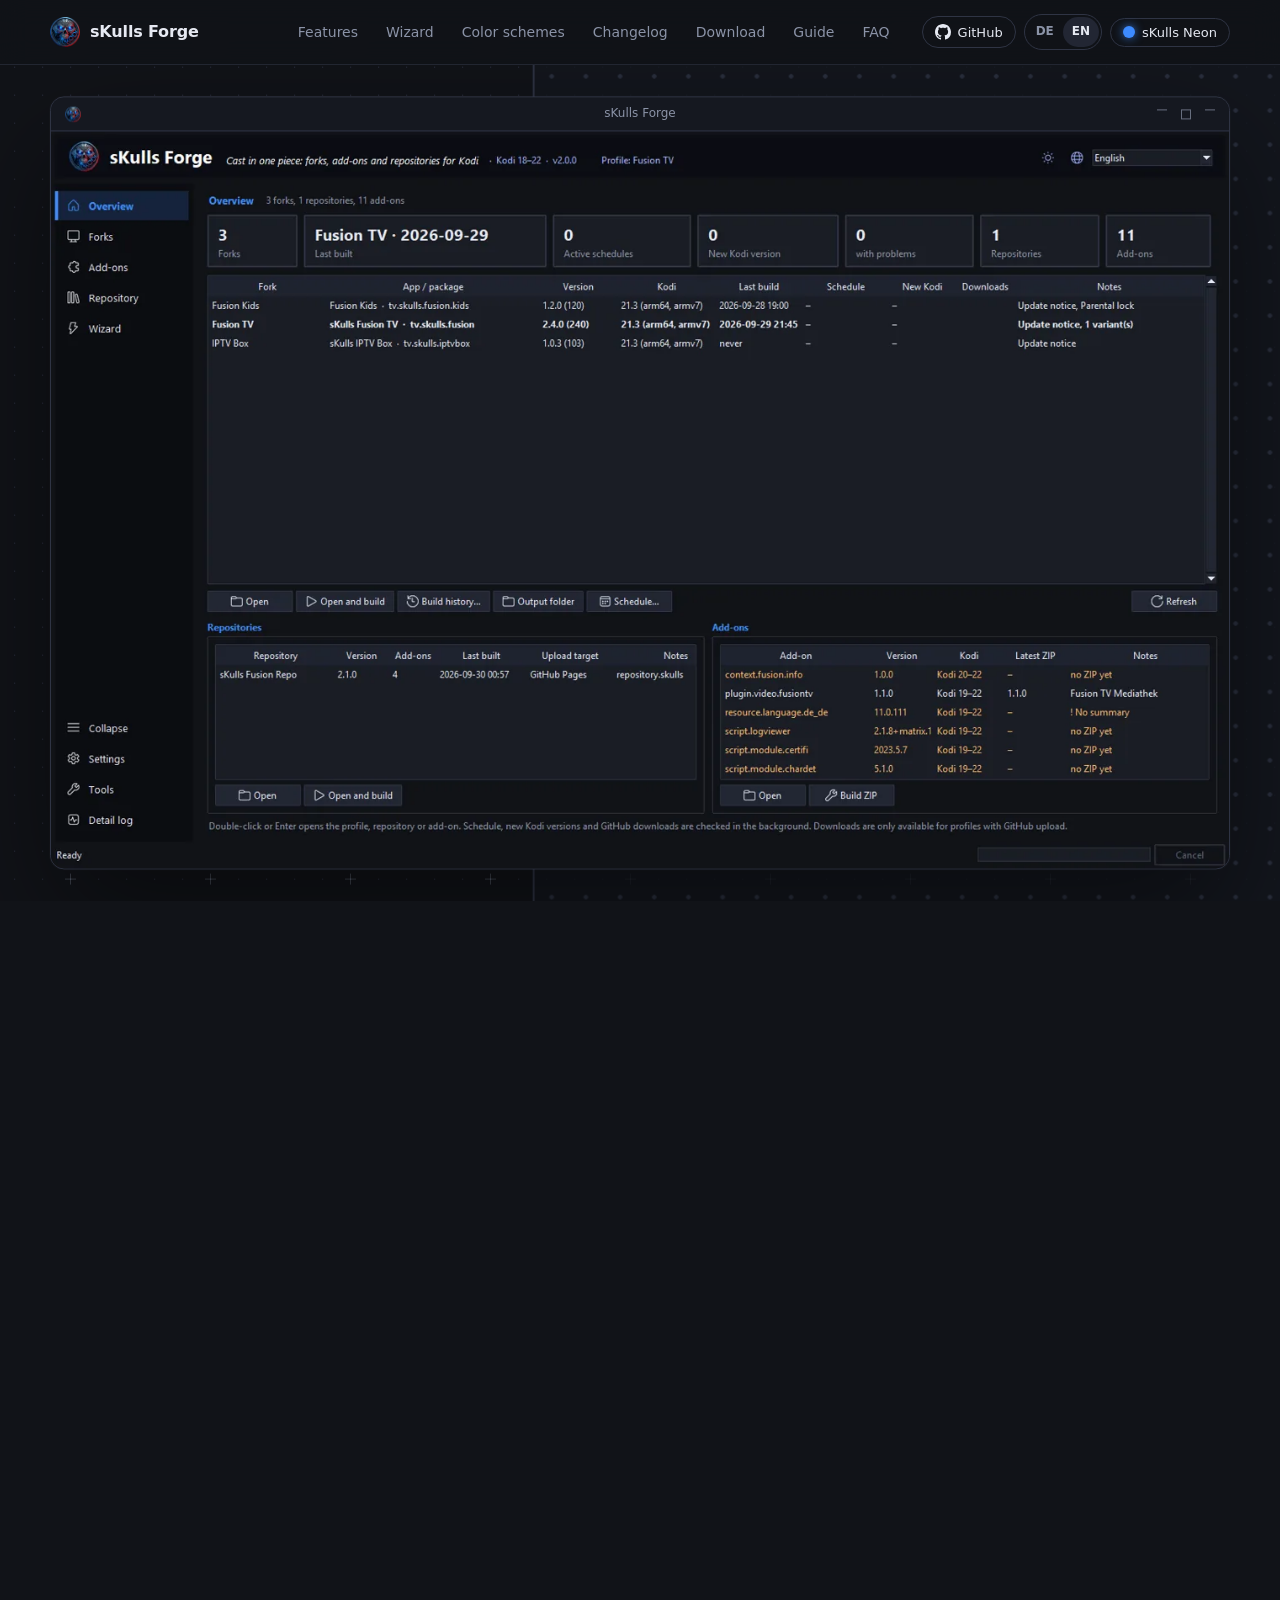
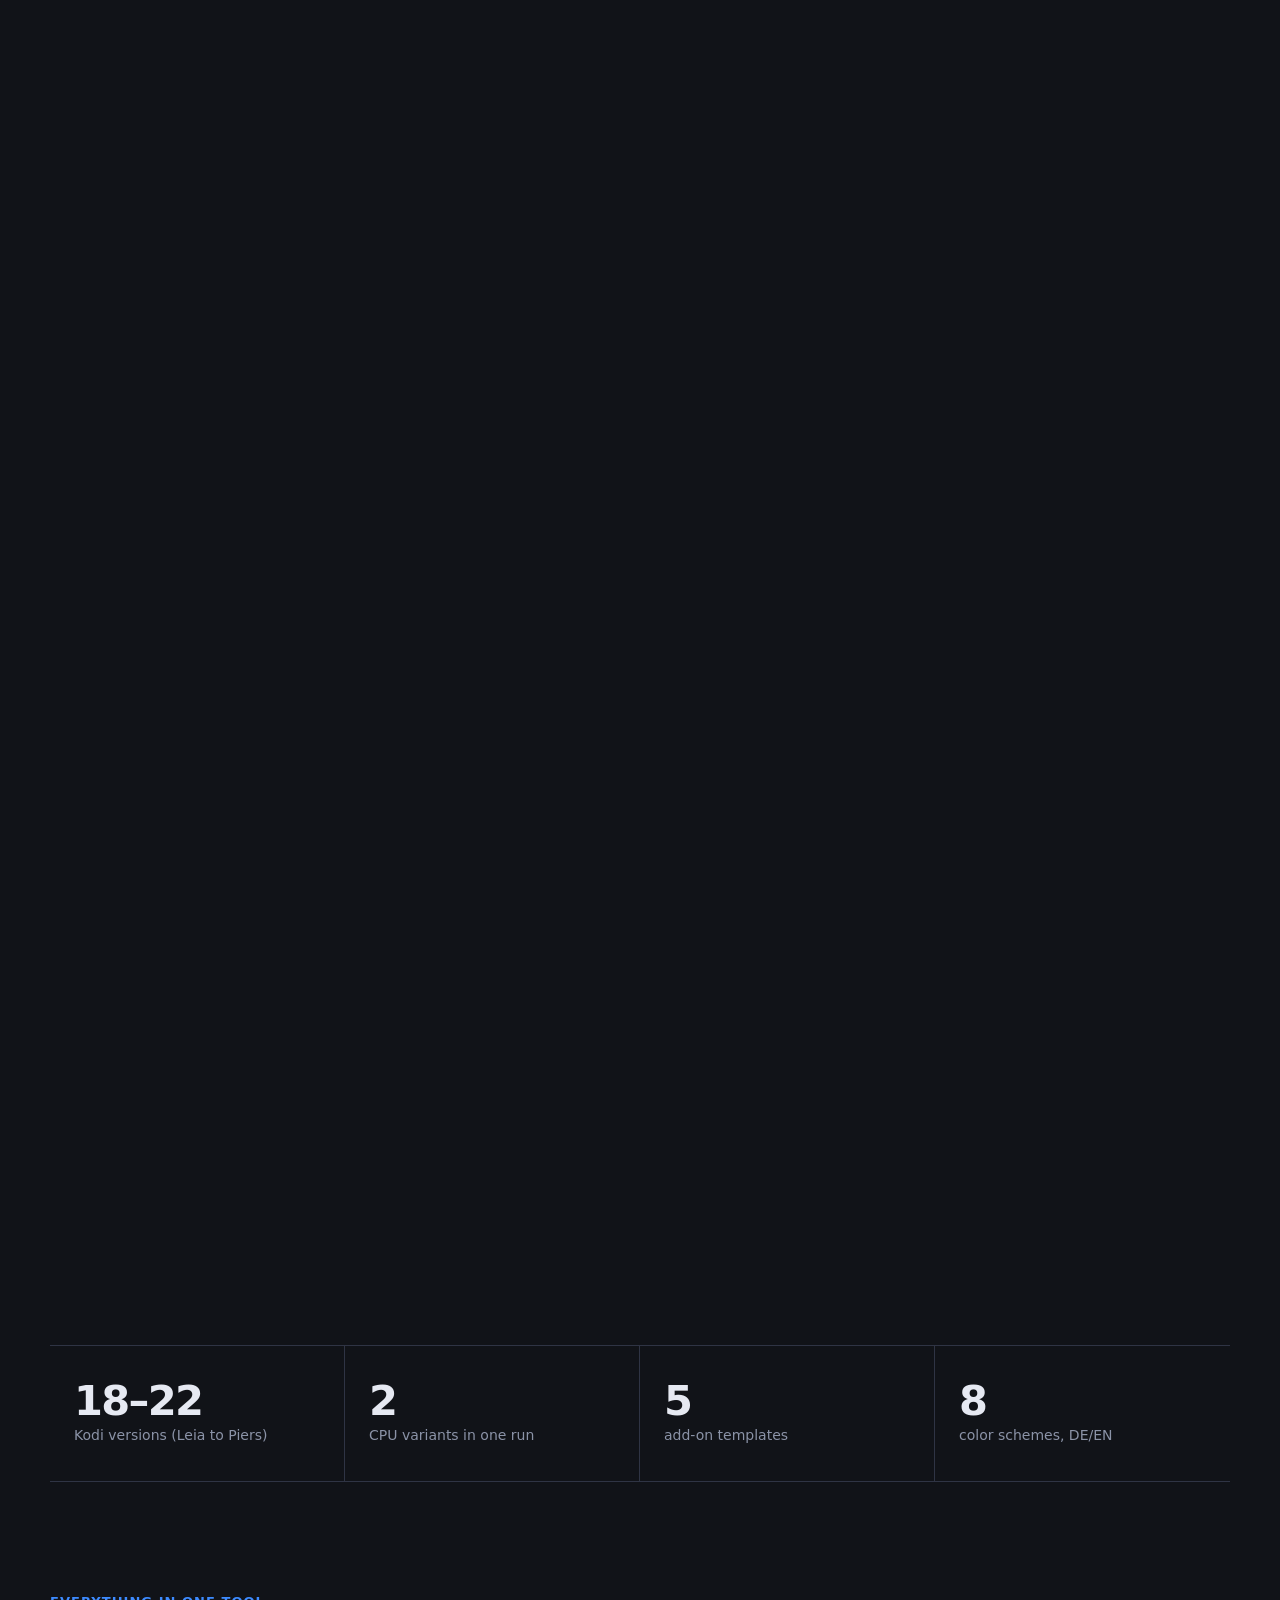
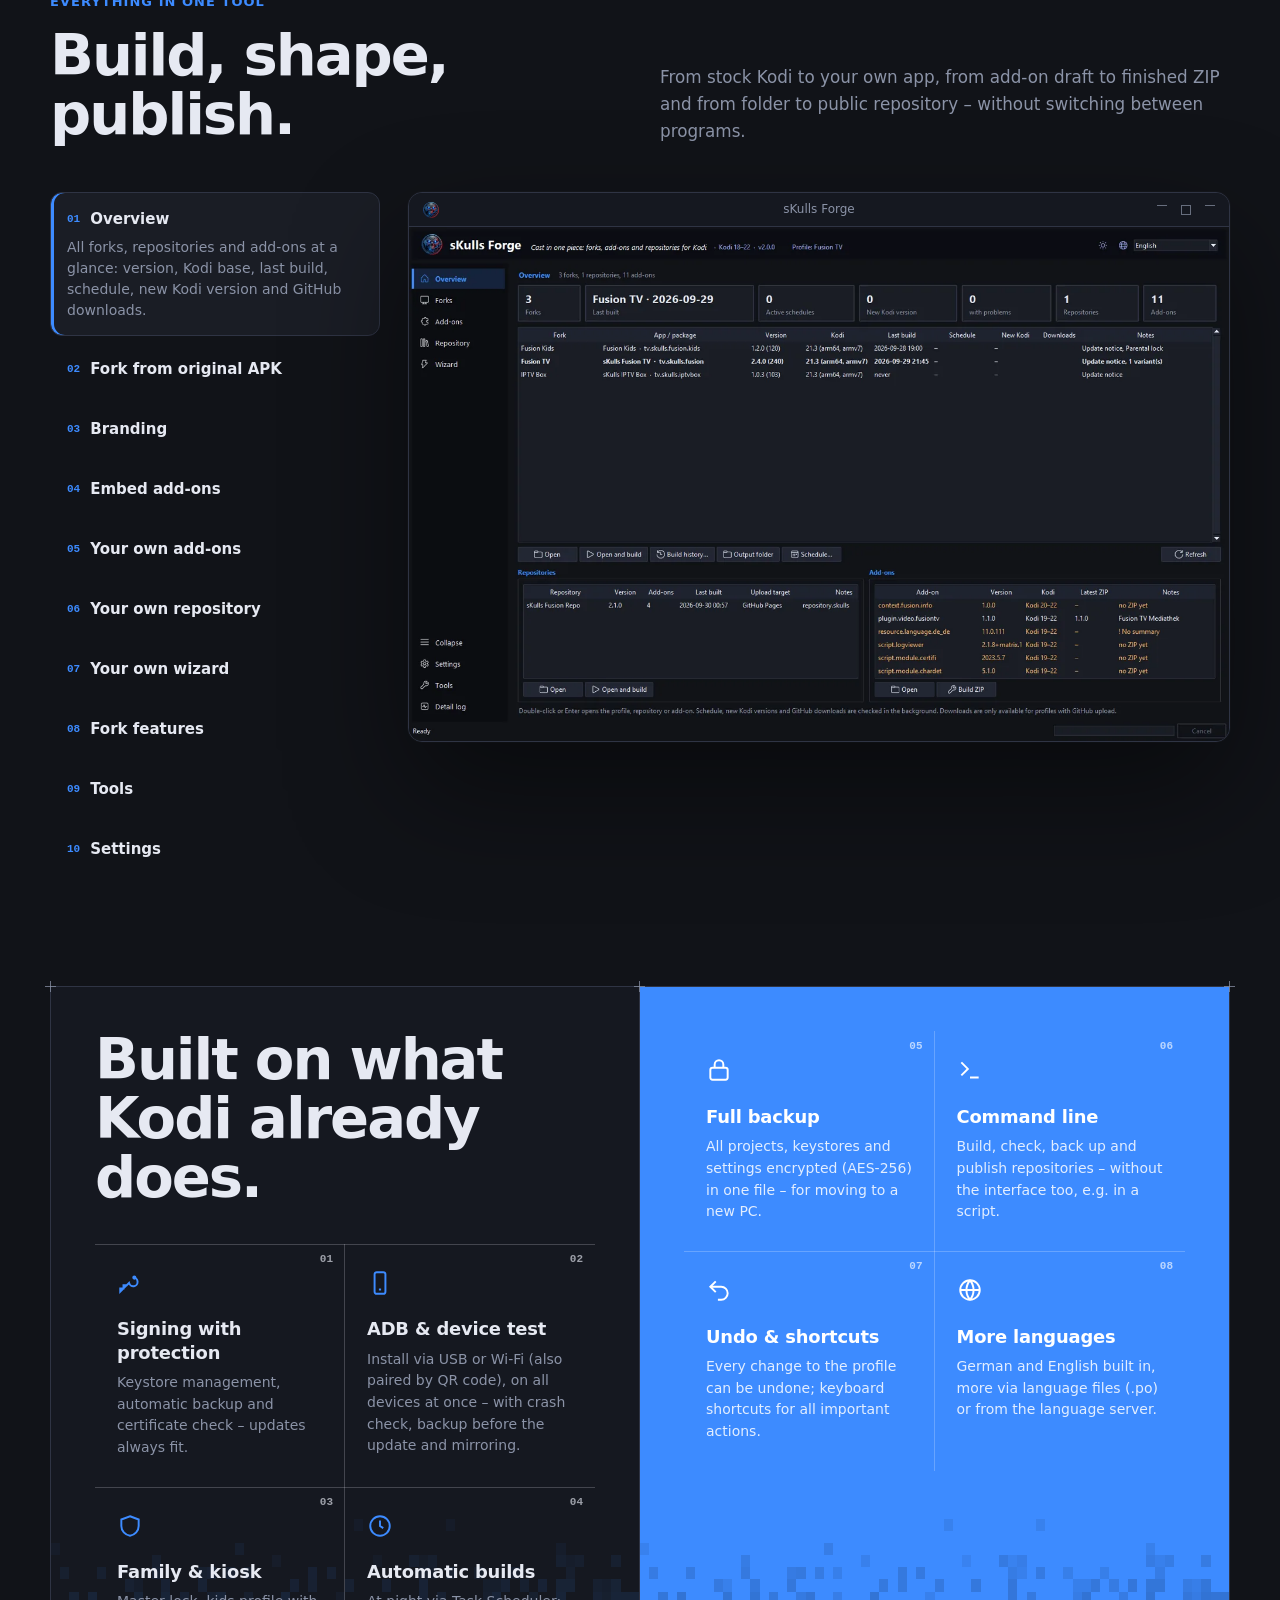
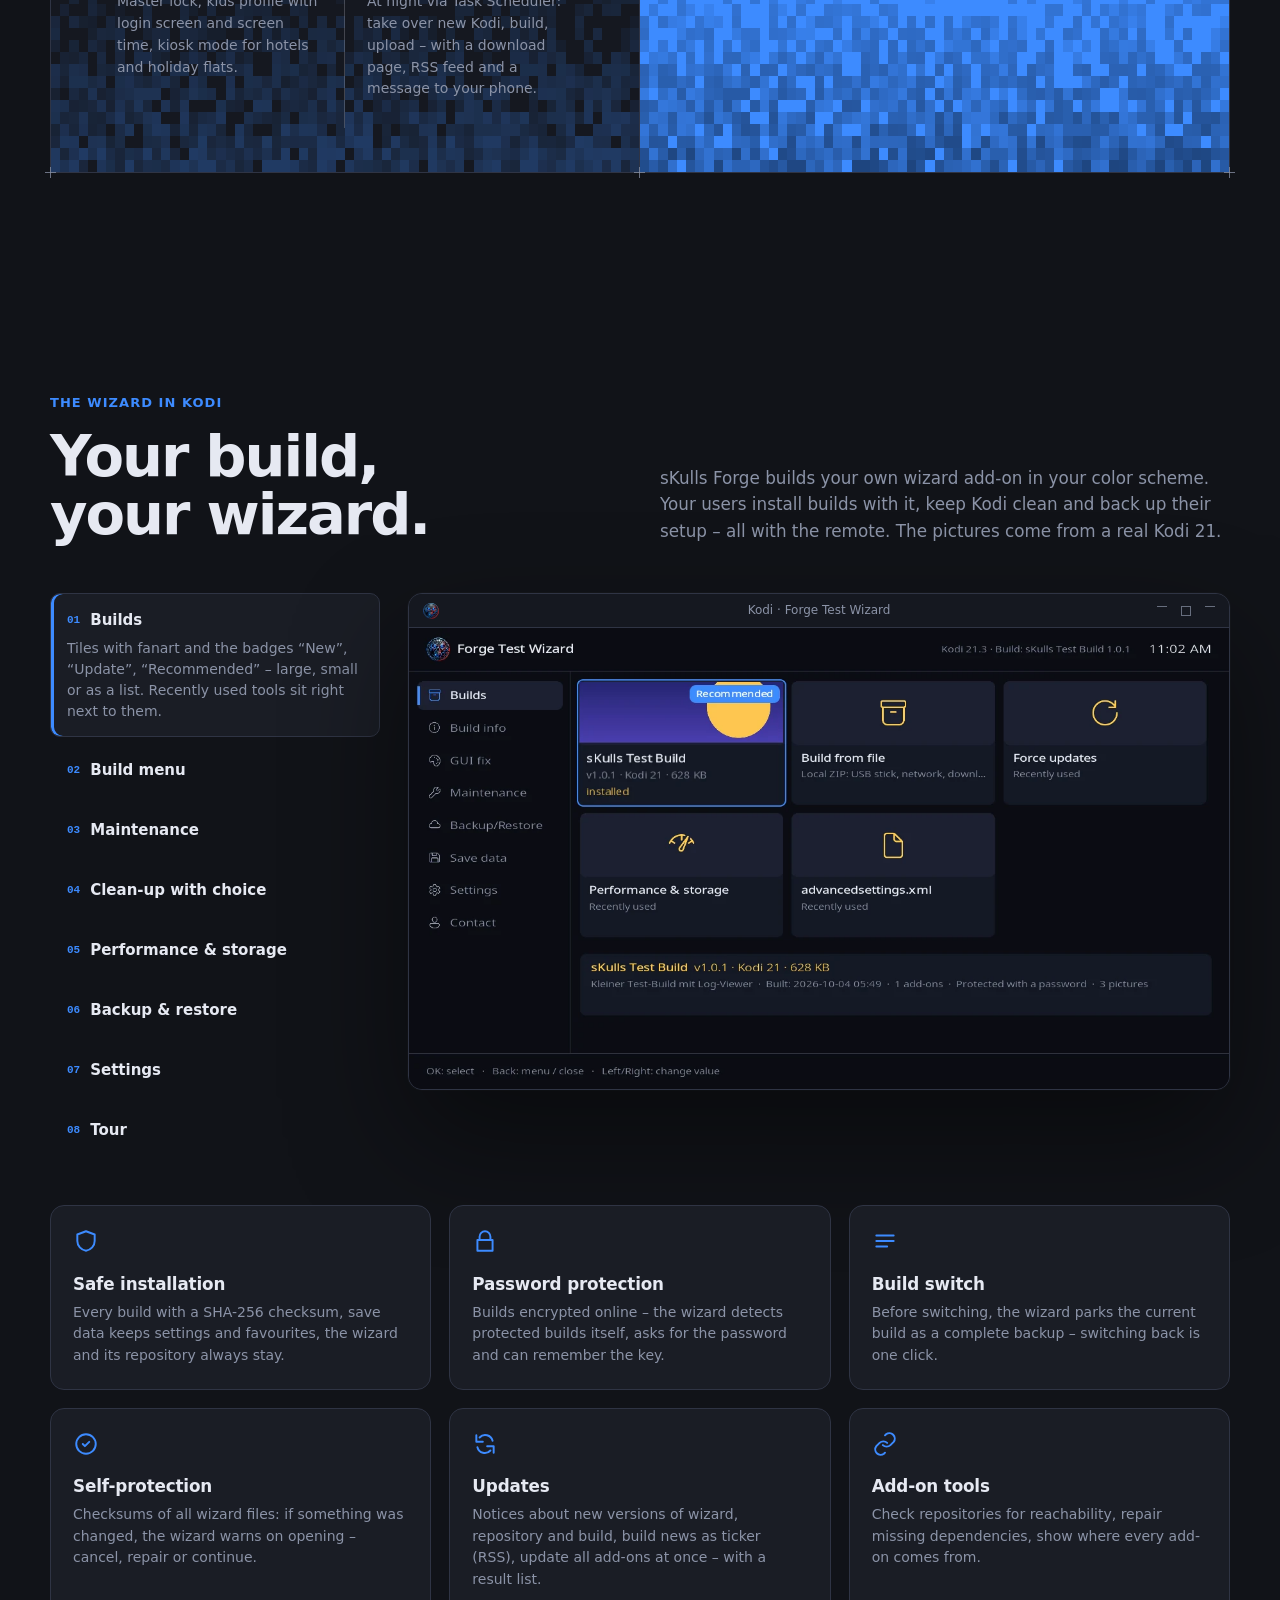
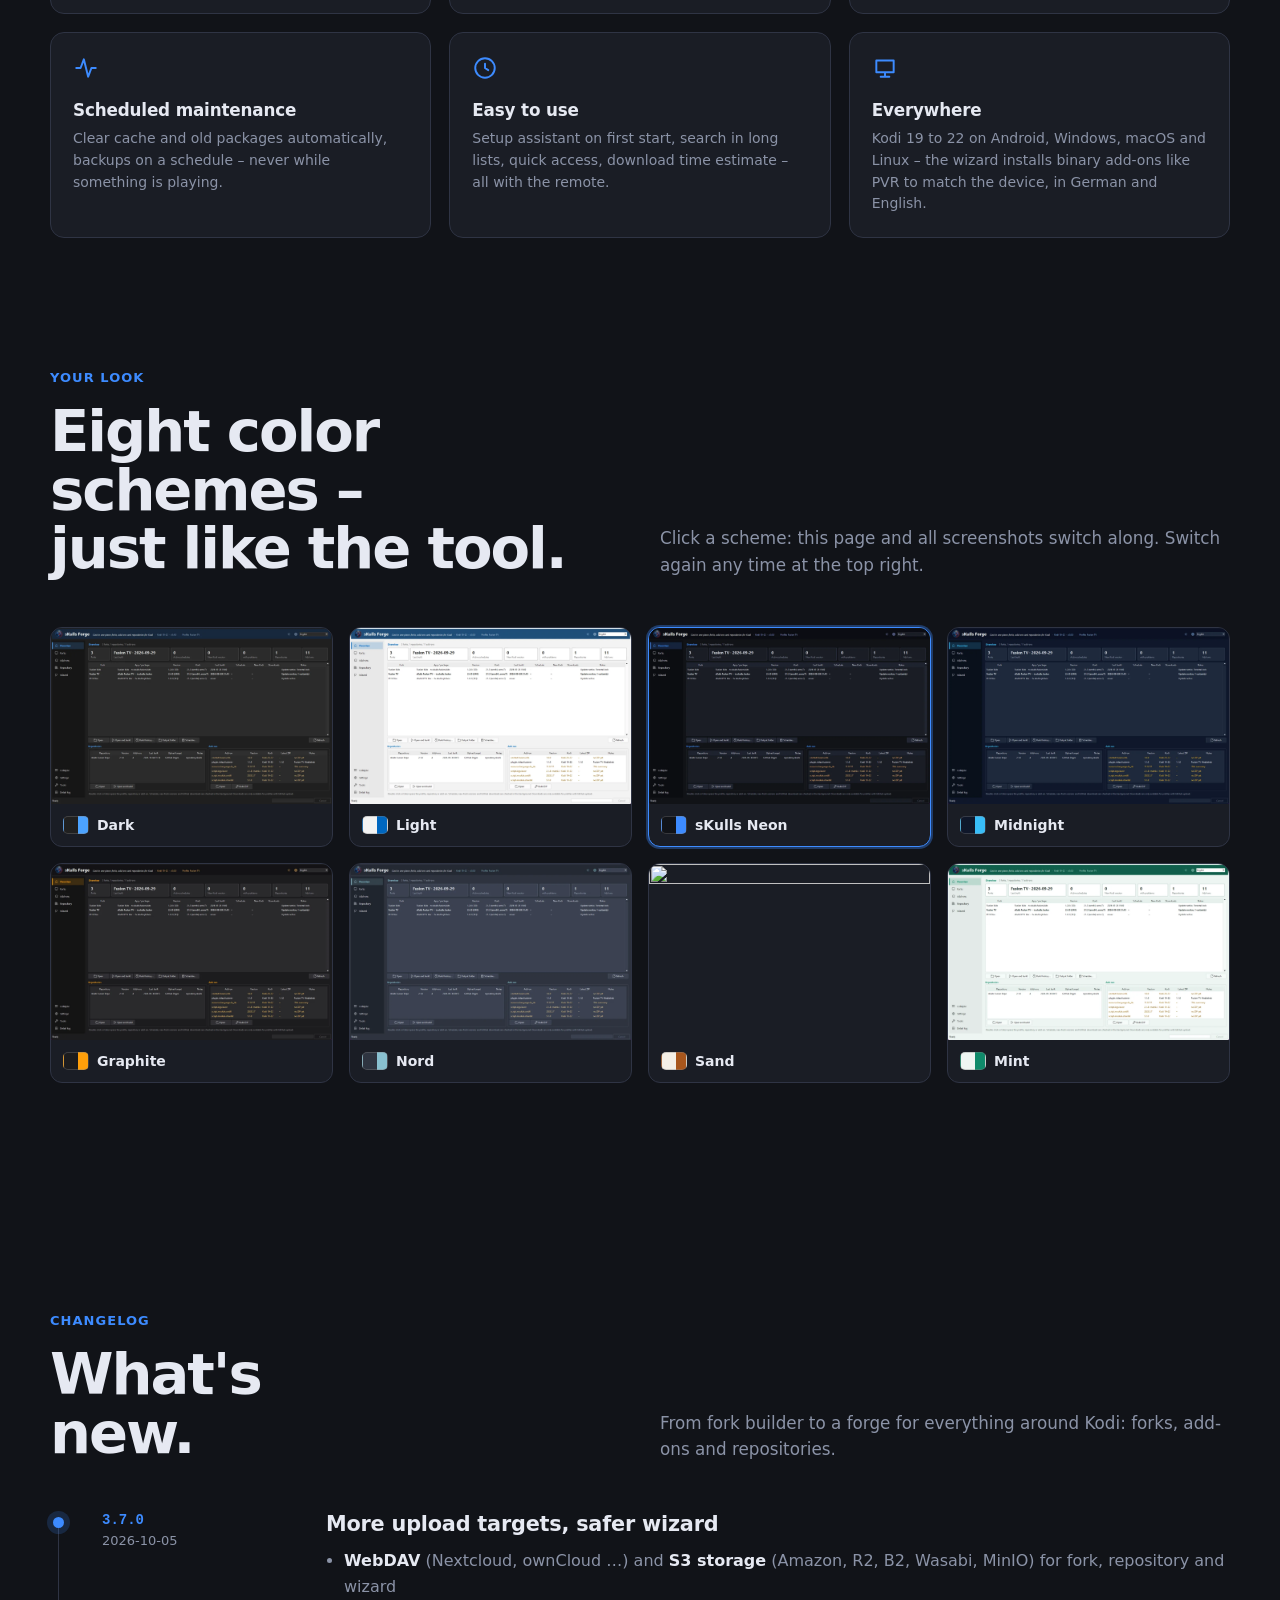
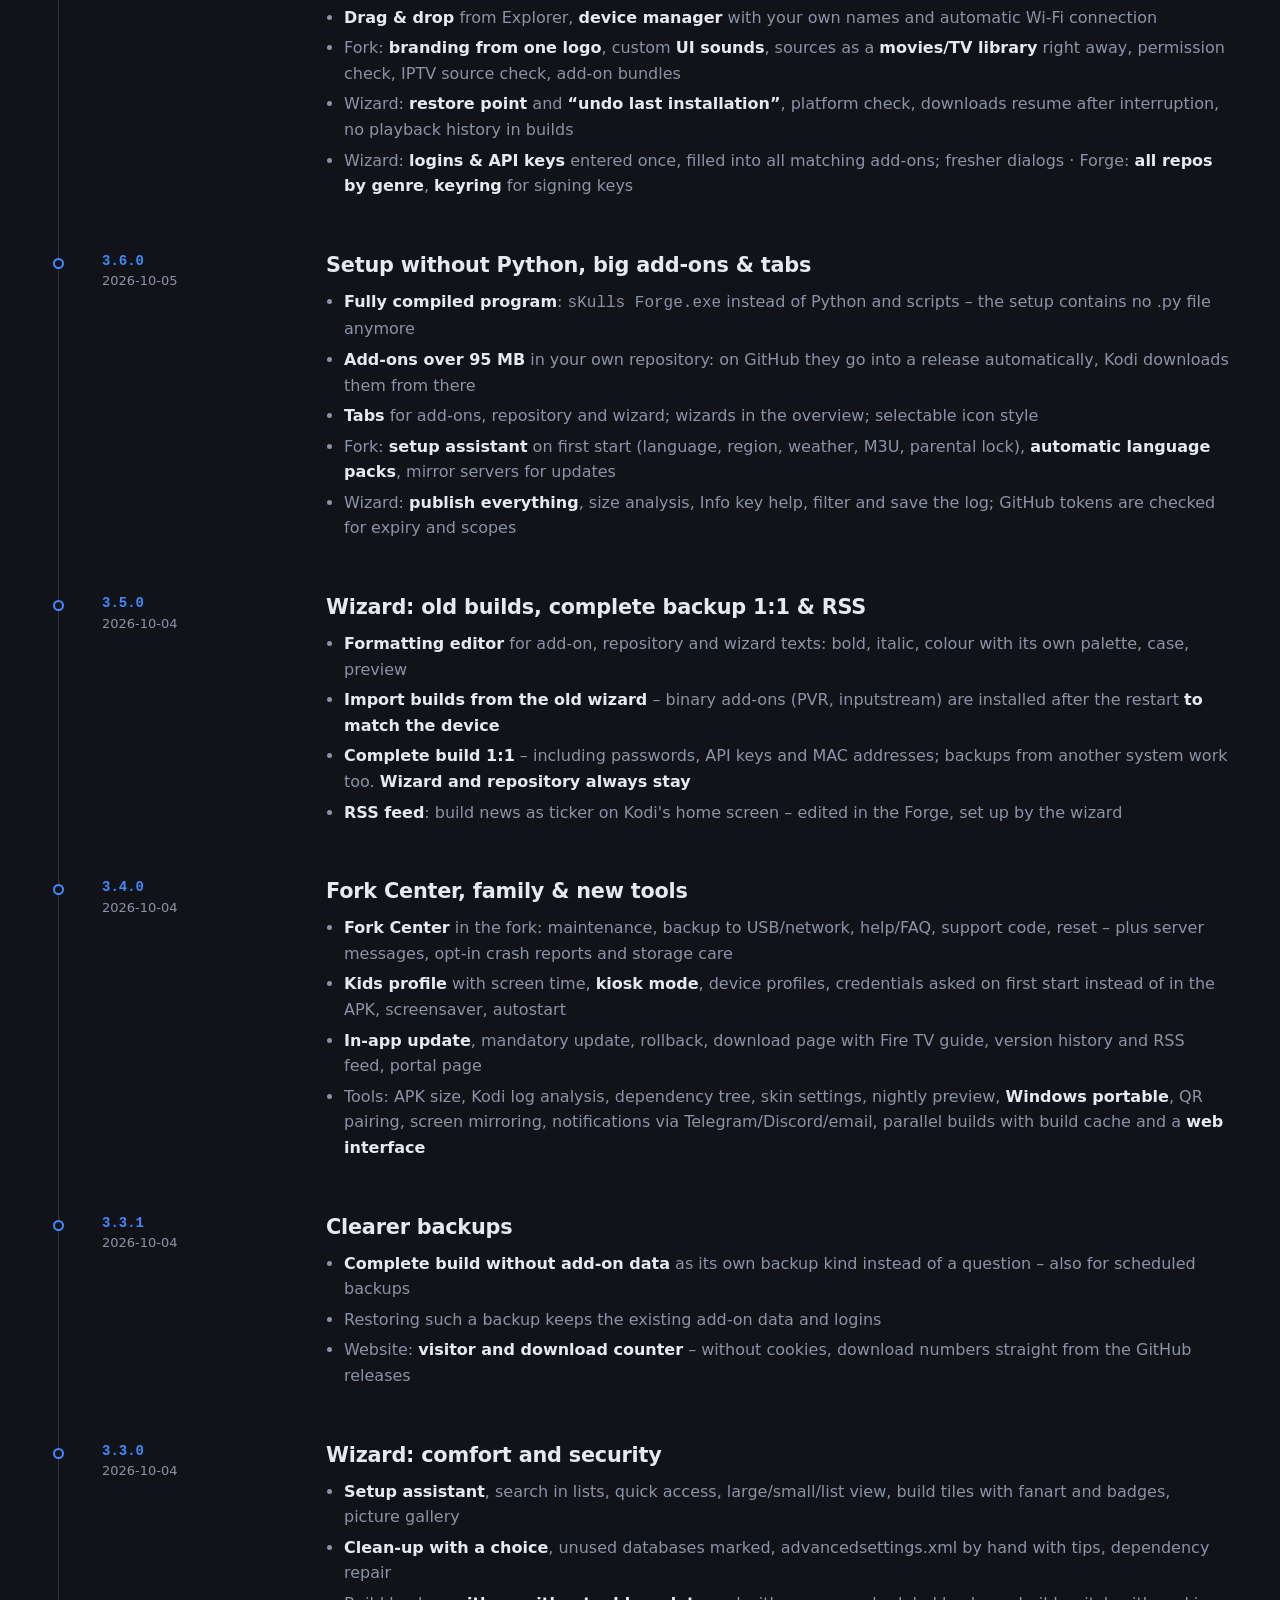
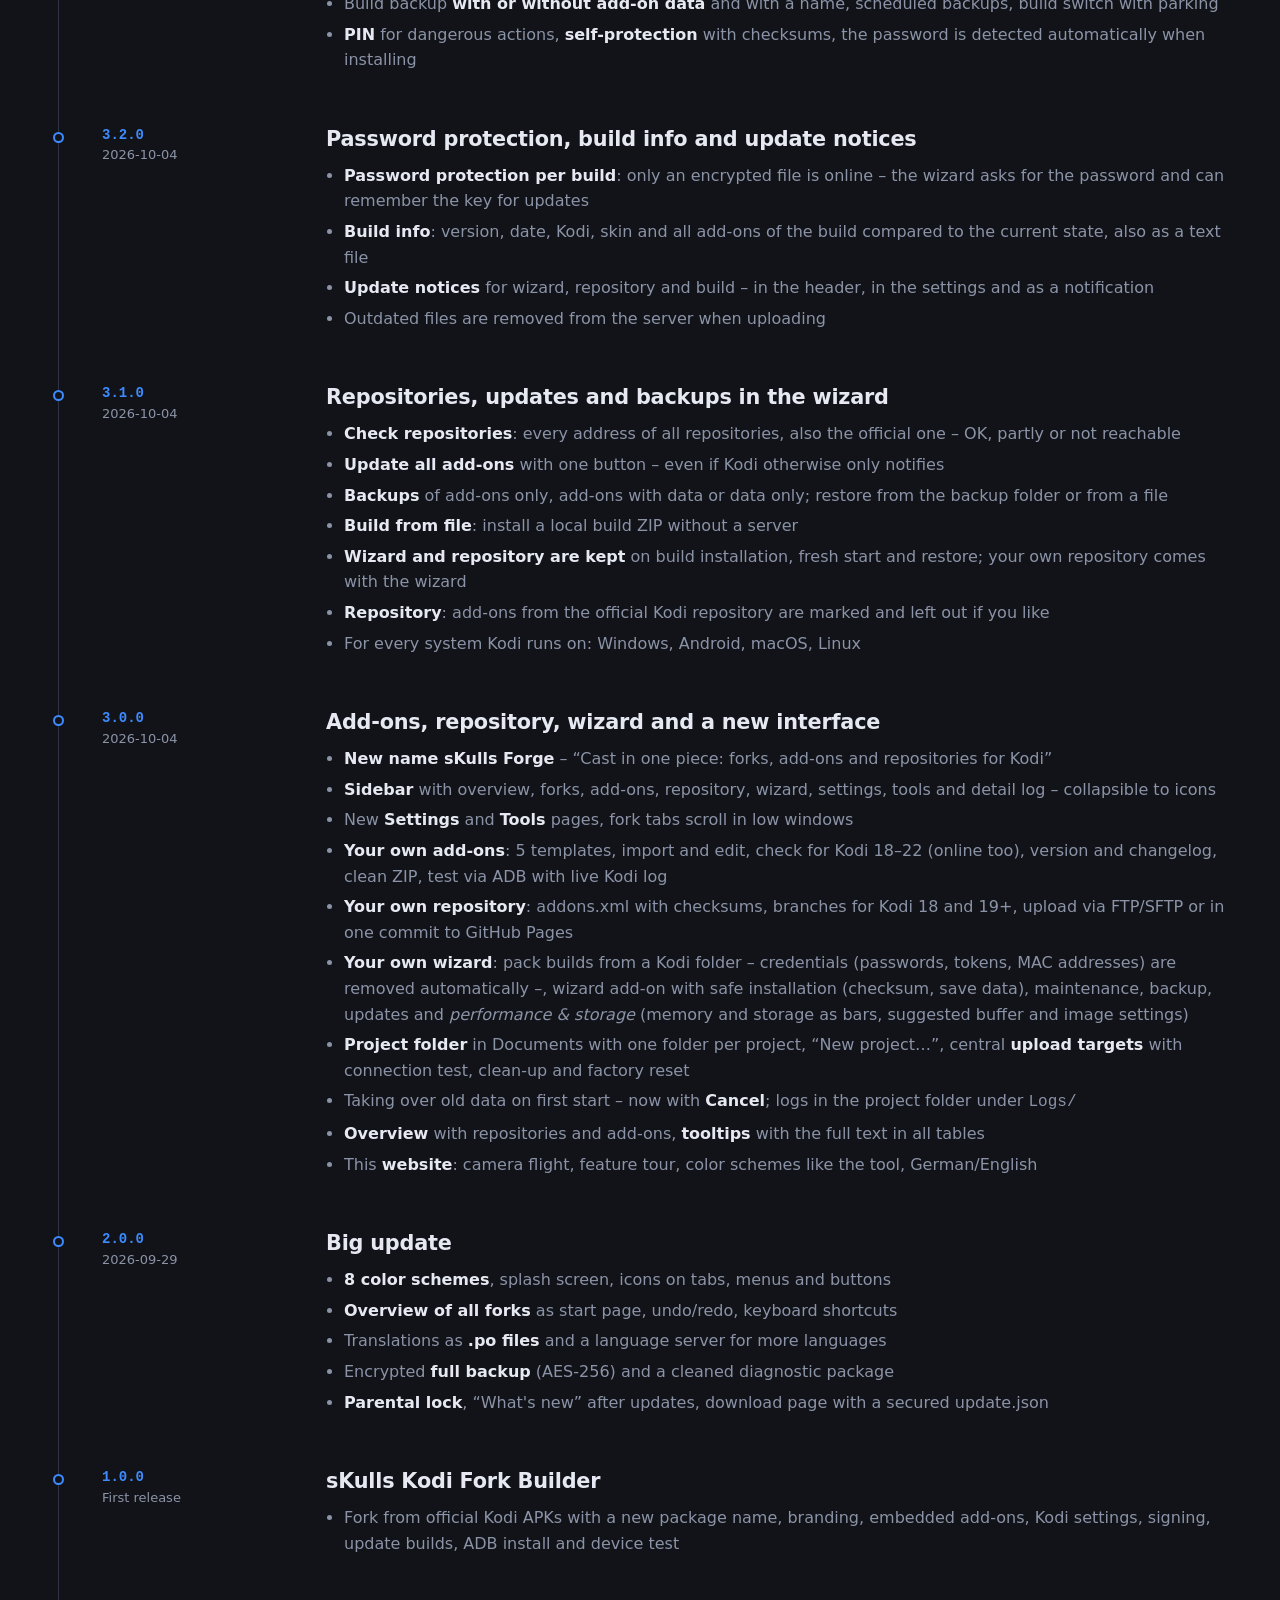
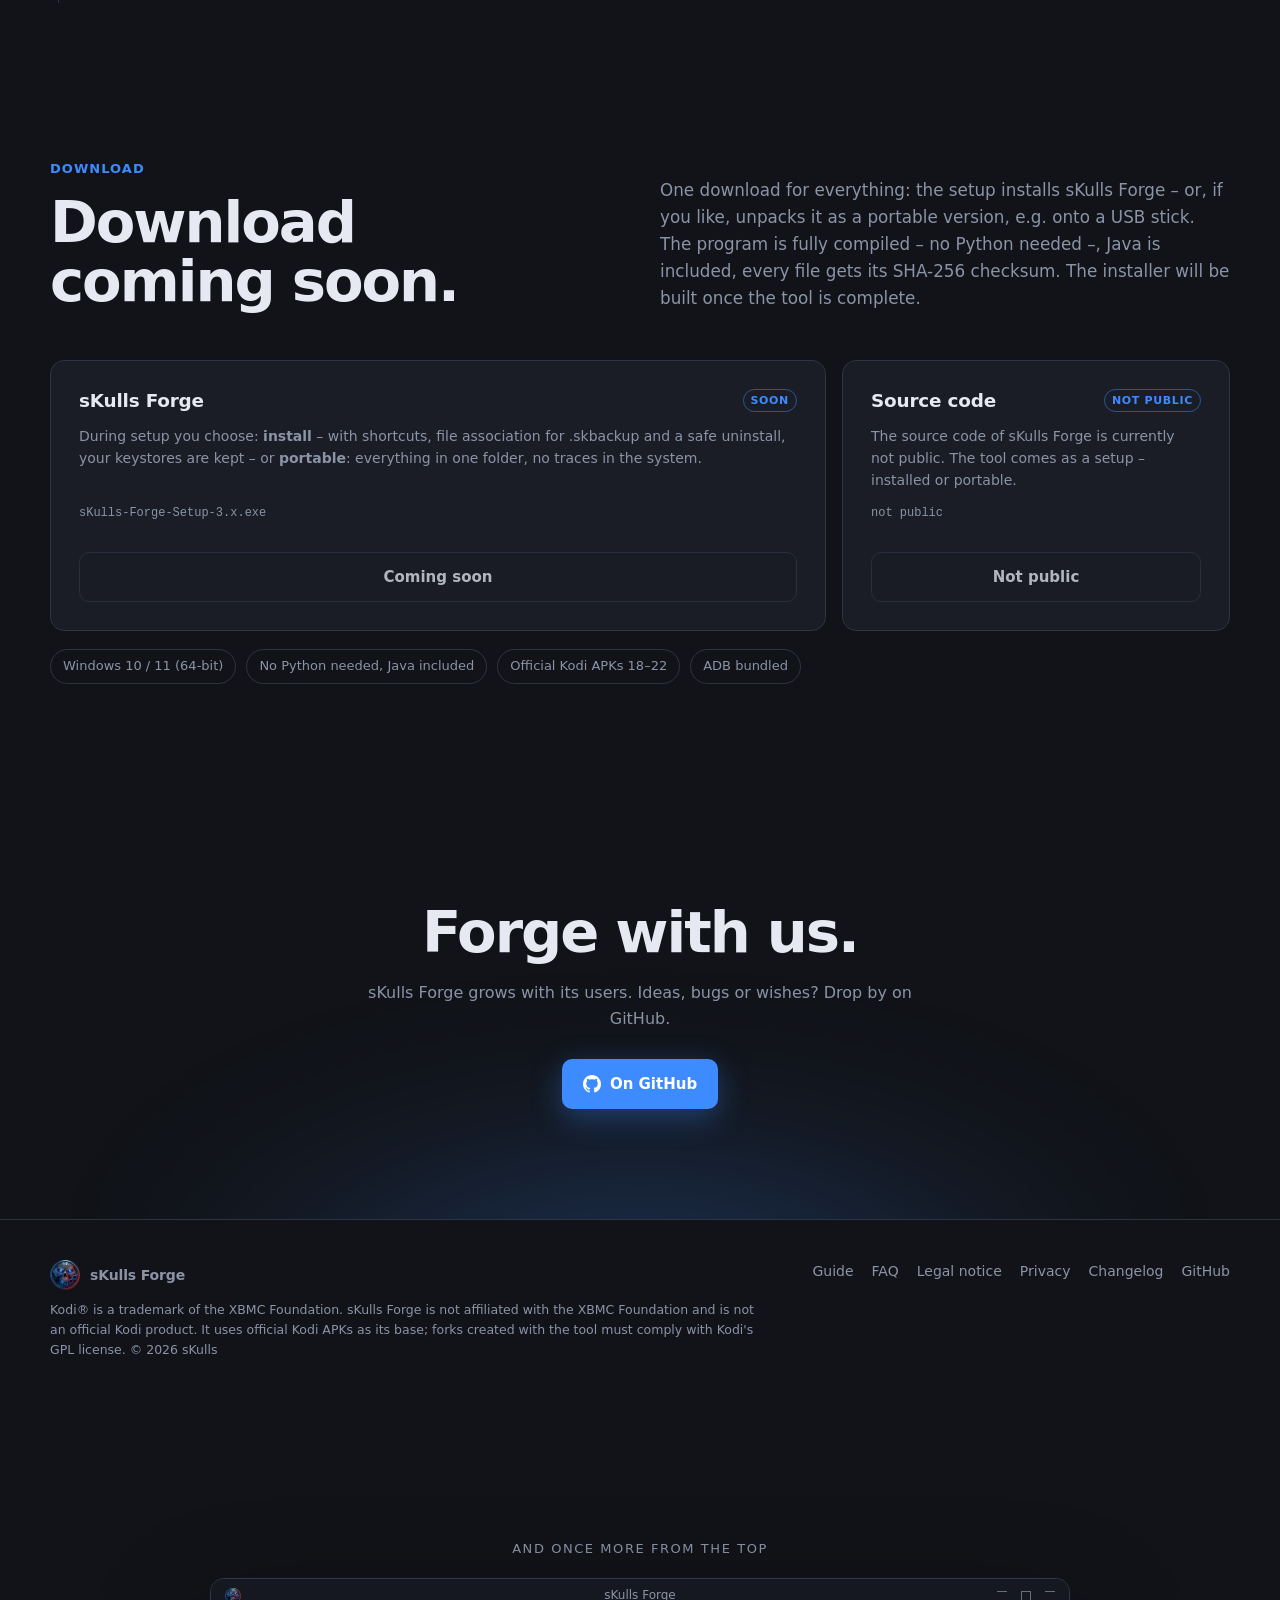
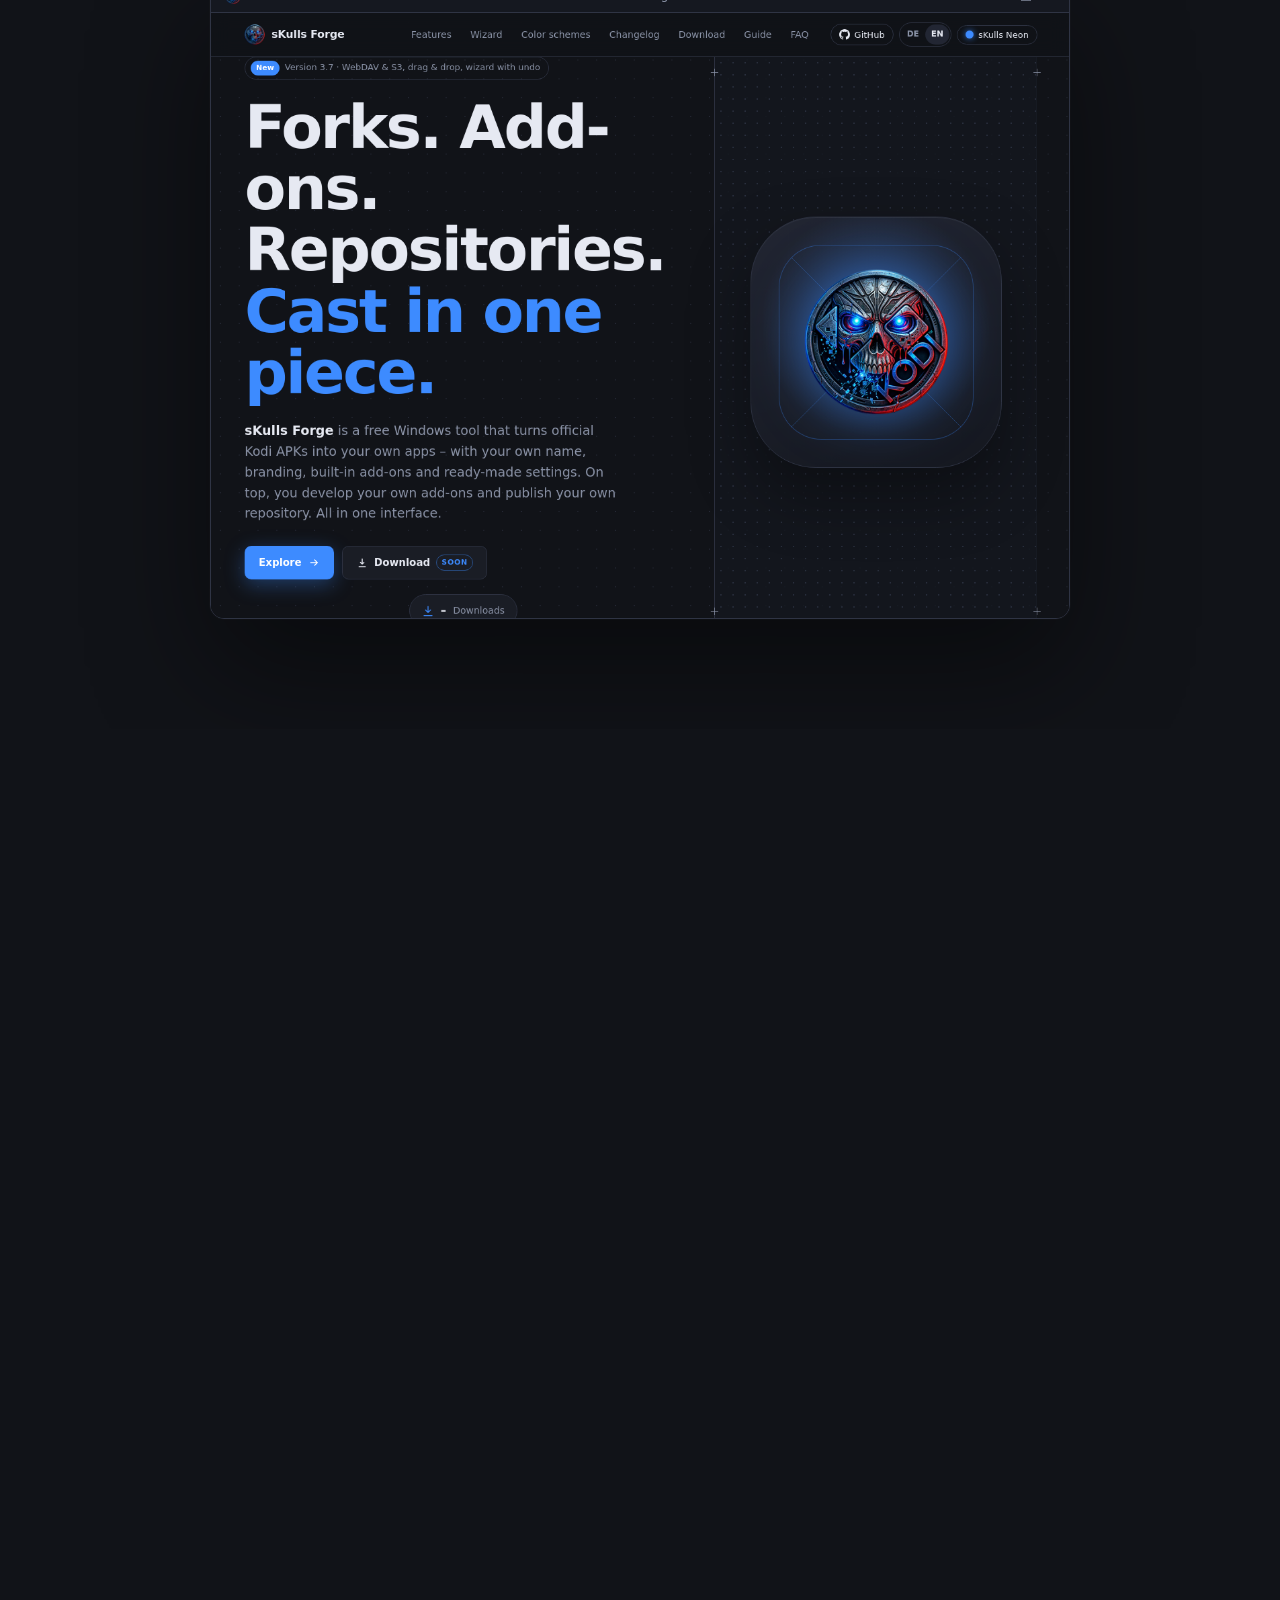
==== commit 3c4bbb8c: "Add files via upload" ====
--- a/index.html
+++ b/index.html
@@ -1,728 +1,772 @@
-<!doctype html>
-<html lang="de" data-lang="de" data-scheme="skulls"
-      data-title-de="sKulls Forge – Forks, Addons und Repositories für Kodi"
-      data-title-en="sKulls Forge – forks, add-ons and repositories for Kodi"
-      data-desc-de="Kostenloses Windows-Tool: eigene Kodi-Forks aus offiziellen APKs bauen, eigene Addons entwickeln und ein eigenes Repository veröffentlichen – aus einem Guss."
-      data-desc-en="Free Windows tool: build your own Kodi forks from official APKs, develop your own add-ons and publish your own repository – cast in one piece.">
-<head>
-  <meta charset="utf-8">
-  <meta name="viewport" content="width=device-width, initial-scale=1">
-  <title>sKulls Forge – Forks, Addons und Repositories für Kodi</title>
-  <meta name="description" content="Kostenloses Windows-Tool: eigene Kodi-Forks aus offiziellen APKs bauen, eigene Addons entwickeln und ein eigenes Repository veröffentlichen – aus einem Guss.">
-  <meta name="theme-color" content="#111318">
-  <meta property="og:title" content="sKulls Forge">
-  <meta property="og:description" content="Aus einem Guss: Forks, Addons und Repositories für Kodi">
-  <link rel="canonical" href="https://skullsplitter2026.github.io/sKulls-Forge/">
-  <meta property="og:url" content="https://skullsplitter2026.github.io/sKulls-Forge/">
-  <meta property="og:type" content="website">
-  <meta property="og:image" content="https://skullsplitter2026.github.io/sKulls-Forge/assets/shots/de/skulls/overview.webp">
-  <link rel="icon" href="favicon.ico" sizes="any">
-  <link rel="icon" href="assets/img/logo-64.png" type="image/png">
-  <link rel="apple-touch-icon" href="assets/img/logo-256.png">
-  <link rel="stylesheet" href="assets/css/style.css">
-  <script src="assets/js/config.js"></script>
-  <script src="assets/js/main.js"></script>
-</head>
-<body>
-<!-- Punktraster im Hintergrund (läuft beim Scrollen mit) -->
-<canvas class="bg-dots" aria-hidden="true"></canvas>
-
-<!-- ============ Navigation ============ -->
-<header class="nav">
-  <div class="wrap">
-    <a class="brand" href="#top"><img src="assets/img/logo-64.png" alt="">sKulls Forge</a>
-    <nav class="nav-links" aria-label="Seiten">
-      <a href="#features"><span lang="de">Funktionen</span><span lang="en">Features</span></a>
-      <a href="#wizard">Wizard</a>
-      <a href="#schemes"><span lang="de">Farbschemata</span><span lang="en">Color schemes</span></a>
-      <a href="#changelog">Changelog</a>
-      <a href="#download">Download</a>
-    </nav>
-    <div class="nav-tools">
-      <a class="pill" data-github href="https://github.com/SkullSplitter2026" target="_blank" rel="noopener">
-        <svg viewBox="0 0 16 16" fill="currentColor" aria-hidden="true"><path d="M8 0C3.58 0 0 3.58 0 8c0 3.54 2.29 6.53 5.47 7.59.4.07.55-.17.55-.38 0-.19-.01-.82-.01-1.49-2.01.37-2.53-.49-2.69-.94-.09-.23-.48-.94-.82-1.13-.28-.15-.68-.52-.01-.53.63-.01 1.08.58 1.23.82.72 1.21 1.87.87 2.33.66.07-.52.28-.87.51-1.07-1.78-.2-3.64-.89-3.64-3.95 0-.87.31-1.59.82-2.15-.08-.2-.36-1.02.08-2.12 0 0 .67-.21 2.2.82.64-.18 1.32-.27 2-.27.68 0 1.36.09 2 .27 1.53-1.04 2.2-.82 2.2-.82.44 1.1.16 1.92.08 2.12.51.56.82 1.27.82 2.15 0 3.07-1.87 3.75-3.65 3.95.29.25.54.73.54 1.48 0 1.07-.01 1.93-.01 2.2 0 .21.15.46.55.38A8.013 8.013 0 0016 8c0-4.42-3.58-8-8-8z"/></svg>
-        <span class="label">GitHub</span>
-      </a>
-      <div class="lang-switch" role="group" aria-label="Sprache / Language">
-        <button type="button" data-lang="de" aria-pressed="true">DE</button>
-        <button type="button" data-lang="en" aria-pressed="false">EN</button>
-      </div>
-      <div class="scheme">
-        <button class="pill" id="scheme-toggle" type="button" aria-haspopup="true" aria-expanded="false"
-                title="Farbschema / Color scheme">
-          <i class="scheme-dot" aria-hidden="true"></i><span class="label" id="scheme-label">sKulls Neon</span>
-        </button>
-        <div class="scheme-menu" id="scheme-menu" role="menu" aria-label="Farbschema"></div>
-      </div>
-    </div>
-  </div>
-</header>
-
-<main id="top">
-
-<!-- ============ Hero: Kamerafahrt ============ -->
-<section class="hero-scene" data-scene="hero">
-  <div class="stage">
-    <div class="cam">
-      <div class="wrap hero-grid">
-      <div class="hero-text">
-        <div class="eyebrow"><b lang="de">Neu</b><b lang="en">New</b>
-          <span lang="de">Version 2 · jetzt mit eigenen Addons und Repository</span>
-          <span lang="en">Version 2 · now with your own add-ons and repository</span>
-        </div>
-        <h1 lang="de">Forks. Addons.<br>Repositories.<br><span style="color:var(--accent)">Aus einem Guss.</span></h1>
-        <h1 lang="en">Forks. Add-ons.<br>Repositories.<br><span style="color:var(--accent)">Cast in one piece.</span></h1>
-        <p class="lead" lang="de"><strong>sKulls Forge</strong> ist ein kostenloses Windows-Tool, das aus offiziellen
-          Kodi-APKs eigene Apps baut – mit eigenem Namen, Branding, fest eingebauten Addons und fertigen Einstellungen.
-          Dazu entwickelst du eigene Addons und veröffentlichst dein eigenes Repository. Alles in einer Oberfläche.</p>
-        <p class="lead" lang="en"><strong>sKulls Forge</strong> is a free Windows tool that turns official Kodi APKs
-          into your own apps – with your own name, branding, built-in add-ons and ready-made settings. On top, you
-          develop your own add-ons and publish your own repository. All in one interface.</p>
-        <div class="actions">
-          <a class="btn btn-primary" href="#features">
-            <span lang="de">Entdecken</span><span lang="en">Explore</span>
-            <svg viewBox="0 0 24 24" fill="none" stroke="currentColor" stroke-width="2" aria-hidden="true"><path d="M5 12h14M13 6l6 6-6 6"/></svg>
-          </a>
-          <a class="btn btn-ghost" href="#download">
-            <svg viewBox="0 0 24 24" fill="none" stroke="currentColor" stroke-width="2" aria-hidden="true"><path d="M12 4v11m0 0l-4-4m4 4l4-4M5 20h14"/></svg>
-            Download <span class="soon" lang="de">bald</span><span class="soon" lang="en">soon</span>
-          </a>
-        </div>
-      </div>
-      <div class="hero-col" aria-hidden="true">
-          <i class="mark tl"></i><i class="mark tr"></i><i class="mark bl"></i><i class="mark br"></i>
-          <div class="app-icon"><img src="assets/img/logo-256.png" alt=""></div>
-        </div>
-      </div>
-    </div>
-    <div class="fly">
-      <div class="window">
-        <div class="window-bar"><img src="assets/img/logo-64.png" alt="" width="16" height="16">
-          <span class="title">sKulls Forge</span><span class="ctl"><i></i><i></i><i></i></span></div>
-        <img data-shot="overview" src="assets/shots/de/skulls/overview.webp" width="1400" height="877"
-             data-alt-de="Übersicht: alle Forks, Repositories und Addons auf einen Blick"
-             data-alt-en="Overview: all forks, repositories and add-ons at a glance"
-             alt="Übersicht: alle Forks, Repositories und Addons auf einen Blick">
-      </div>
-    </div>
-    <div class="scroll-hint" aria-hidden="true"><span lang="de">Scrollen</span><span lang="en">Scroll</span><i></i></div>
-  </div>
-</section>
-
-<!-- ============ Zahlen ============ -->
-<div class="wrap reveal">
-  <div class="stats">
-    <div class="stat"><b>18–22</b><span lang="de">Kodi-Versionen (Leia bis Piers)</span><span lang="en">Kodi versions (Leia to Piers)</span></div>
-    <div class="stat"><b>2</b><span lang="de">CPU-Varianten in einem Durchgang</span><span lang="en">CPU variants in one run</span></div>
-    <div class="stat"><b>5</b><span lang="de">Addon-Vorlagen</span><span lang="en">add-on templates</span></div>
-    <div class="stat"><b>8</b><span lang="de">Farbschemata, DE/EN</span><span lang="en">color schemes, DE/EN</span></div>
-  </div>
-</div>
-
-<!-- ============ Feature-Tour ============ -->
-<section id="features">
-  <div class="wrap">
-    <div class="section-head reveal">
-      <div>
-        <div class="kicker" lang="de">Alles in einem Werkzeug</div><div class="kicker" lang="en">Everything in one tool</div>
-        <h2 lang="de">Bauen, formen,<br>veröffentlichen.</h2><h2 lang="en">Build, shape,<br>publish.</h2>
-      </div>
-      <p lang="de">Vom Original-Kodi zur eigenen App, vom Addon-Entwurf zur fertigen ZIP und vom Ordner zum
-        öffentlichen Repository – ohne zwischen Programmen zu wechseln.</p>
-      <p lang="en">From stock Kodi to your own app, from add-on draft to finished ZIP and from folder to public
-        repository – without switching between programs.</p>
-    </div>
-
-    <div class="tour reveal">
-      <div class="tour-tabs" role="tablist">
-        <button class="tour-tab" role="tab" aria-selected="true" data-view="overview"
-                data-alt-de="Übersicht aller Forks, Repositories und Addons" data-alt-en="Overview of all forks, repositories and add-ons">
-          <strong><span class="n">01</span><span lang="de">Übersicht</span><span lang="en">Overview</span></strong>
-          <p lang="de">Alle Forks, Repositories und Addons auf einen Blick: Version, Kodi-Basis, letzter Build, Zeitplan, neue Kodi-Version und GitHub-Downloads.</p>
-          <p lang="en">All forks, repositories and add-ons at a glance: version, Kodi base, last build, schedule, new Kodi version and GitHub downloads.</p>
-        </button>
-        <button class="tour-tab" role="tab" aria-selected="false" data-view="fork"
-                data-alt-de="Fork aus einer Original-APK" data-alt-en="Fork from an original APK">
-          <strong><span class="n">02</span><span lang="de">Fork aus Original-APK</span><span lang="en">Fork from original APK</span></strong>
-          <p lang="de">Neuer Package-Name – der Fork läuft neben dem Original. Batch-Build für arm64 und armv7, Update-Builds mit update.json und „Was ist neu“.</p>
-          <p lang="en">New package name – the fork runs next to the original. Batch build for arm64 and armv7, update builds with update.json and “What's new”.</p>
-        </button>
-        <button class="tour-tab" role="tab" aria-selected="false" data-view="branding"
-                data-alt-de="Branding: Icon, Banner, Splash" data-alt-en="Branding: icon, banner, splash">
-          <strong><span class="n">03</span>Branding</strong>
-          <p lang="de">App-Icon, Android-TV-Banner, Splash-Screen und Vendor-Logo – automatisch in alle Größen skaliert. Dazu Estuary-Hauptmenü und eigener Hintergrund.</p>
-          <p lang="en">App icon, Android TV banner, splash screen and vendor logo – scaled to all sizes automatically. Plus the Estuary main menu and your own background.</p>
-        </button>
-        <button class="tour-tab" role="tab" aria-selected="false" data-view="embed"
-                data-alt-de="Addons fest in die APK einbetten" data-alt-en="Embed add-ons into the APK">
-          <strong><span class="n">04</span><span lang="de">Addons einbetten</span><span lang="en">Embed add-ons</span></strong>
-          <p lang="de">Addons und Repositories fest einbauen, direkt aus dem Kodi-Repository passend zu Kodi-Version und CPU, Einstellungen vorbelegen und die APK verkleinern.</p>
-          <p lang="en">Build in add-ons and repositories, straight from the Kodi repository matching Kodi version and CPU, preset their settings and slim down the APK.</p>
-        </button>
-        <button class="tour-tab" role="tab" aria-selected="false" data-view="addons"
-                data-alt-de="Eigene Addons entwickeln und prüfen" data-alt-en="Develop and check your own add-ons">
-          <strong><span class="n">05</span><span lang="de">Eigene Addons</span><span lang="en">Your own add-ons</span></strong>
-          <p lang="de">Aus Vorlagen anlegen, addon.xml bearbeiten, Texte mit Farbe und Fett gestalten, für Kodi 18–22 prüfen (Python-Version, Syntax, Abhängigkeiten), Version samt Changelog erhöhen, saubere ZIP bauen und per ADB testen.</p>
-          <p lang="en">Create from templates, edit the addon.xml, style texts with colour and bold, check for Kodi 18–22 (Python version, syntax, dependencies), bump the version with changelog, build a clean ZIP and test via ADB.</p>
-        </button>
-        <button class="tour-tab" role="tab" aria-selected="false" data-view="repo"
-                data-alt-de="Eigenes Kodi-Repository" data-alt-en="Your own Kodi repository">
-          <strong><span class="n">06</span><span lang="de">Eigenes Repository</span><span lang="en">Your own repository</span></strong>
-          <p lang="de">addons.xml mit Prüfsummen, Zweige für Kodi 18 und 19+, Repository-Addon und index.html – offizielle Kodi-Addons werden markiert und weggelassen, hochgeladen per FTP/SFTP oder in einem Commit zu GitHub Pages.</p>
-          <p lang="en">addons.xml with checksums, branches for Kodi 18 and 19+, repository add-on and index.html – official Kodi add-ons are marked and left out, uploaded via FTP/SFTP or in one commit to GitHub Pages.</p>
-        </button>
-        <button class="tour-tab" role="tab" aria-selected="false" data-view="wizard"
-                data-alt-de="Eigener Wizard für Kodi-Builds" data-alt-en="Your own wizard for Kodi builds">
-          <strong><span class="n">07</span><span lang="de">Eigener Wizard</span><span lang="en">Your own wizard</span></strong>
-          <p lang="de">Builds aus einem Kodi-Ordner oder dem alten Wizard schnüren – ohne Passwörter und Tokens –, RSS-Laufschrift, Wizard-Addon im eigenen Farbschema – installiert mit Prüfsumme und Save Data, mit Wartung, Backup, Updates und Leistungs-Check für RAM und Speicher.</p>
-          <p lang="en">Pack builds from a Kodi folder or the old wizard – without passwords and tokens –, RSS ticker, wizard add-on in your own color scheme – installs with checksum and save data, with maintenance, backup, updates and a performance check for memory and storage.</p>
-        </button>
-        <button class="tour-tab" role="tab" aria-selected="false" data-view="forkcenter"
-                data-alt-de="Fork-Funktionen: Fork-Center, Familie, Updates" data-alt-en="Fork features: Fork Center, family, updates">
-          <strong><span class="n">08</span><span lang="de">Fork-Funktionen</span><span lang="en">Fork features</span></strong>
-          <p lang="de">Fork-Center im Fork (Wartung, Sicherung, Hilfe, Support-Code), Mitteilungen, Kinderprofil mit Bildschirmzeit, Kiosk-Modus, Bildschirmschoner und In-App-Update.</p>
-          <p lang="en">Fork Center in the fork (maintenance, backup, help, support code), messages, kids profile with screen time, kiosk mode, screensaver and in-app update.</p>
-        </button>
-        <button class="tour-tab" role="tab" aria-selected="false" data-view="tools"
-                data-alt-de="Werkzeuge: Analyse, Geräte, Verteilung" data-alt-en="Tools: analysis, devices, distribution">
-          <strong><span class="n">09</span><span lang="de">Werkzeuge</span><span lang="en">Tools</span></strong>
-          <p lang="de">APK-Größe, Kodi-Log-Analyse, Abhängigkeitsbaum, Skin-Einstellungen, Nightly-Vorschau, Windows-Portable, QR-Kopplung, Bildschirm spiegeln und Portal-Seite.</p>
-          <p lang="en">APK size, Kodi log analysis, dependency tree, skin settings, nightly preview, Windows portable, QR pairing, screen mirroring and portal page.</p>
-        </button>
-        <button class="tour-tab" role="tab" aria-selected="false" data-view="settings"
-                data-alt-de="Einstellungen: Farbschema, Projekt-Ordner, Upload-Ziele" data-alt-en="Settings: color scheme, project folder, upload targets">
-          <strong><span class="n">10</span><span lang="de">Einstellungen</span><span lang="en">Settings</span></strong>
-          <p lang="de">Ein Projekt-Ordner für alle Daten, zentrale Upload-Ziele mit Verbindungstest, Benachrichtigung per Telegram/Discord/E-Mail, paralleles Bauen mit Build-Cache, Web-Oberfläche, acht Farbschemata und Sprachen.</p>
-          <p lang="en">One project folder for all data, central upload targets with connection test, notifications via Telegram/Discord/email, parallel builds with build cache, web interface, eight color schemes and languages.</p>
-        </button>
-      </div>
-      <div class="window">
-        <div class="window-bar"><img src="assets/img/logo-64.png" alt="" width="16" height="16">
-          <span class="title">sKulls Forge</span><span class="ctl"><i></i><i></i><i></i></span></div>
-        <img id="tour-shot" data-shot="overview" src="assets/shots/de/skulls/overview.webp" width="1400" height="877"
-             data-alt-de="Übersicht aller Forks, Repositories und Addons" data-alt-en="Overview of all forks, repositories and add-ons"
-             alt="Übersicht aller Forks, Repositories und Addons" loading="lazy">
-      </div>
-    </div>
-  </div>
-</section>
-
-<!-- ============ Raster: was noch drin ist ============ -->
-<section style="padding-top:0">
-  <div class="wrap reveal">
-    <div class="grid-panel">
-      <i class="mark tl"></i><i class="mark tr"></i><i class="mark bl"></i><i class="mark br"></i><i class="mark tc"></i><i class="mark bc"></i>
-      <div class="grid-intro">
-        <canvas class="dither dim" aria-hidden="true"></canvas>
-        <h2 lang="de">Gebaut auf dem, was Kodi schon kann.</h2>
-        <h2 lang="en">Built on what Kodi already does.</h2>
-        <div class="cells">
-          <div class="cell"><span class="num">01</span>
-            <svg class="ico" viewBox="0 0 24 24" fill="none" stroke="currentColor" stroke-width="1.8"><path d="M15 7a4 4 0 11-3.9 4.9L3 20v-3h3v-3h3l2.1-2.1"/><circle cx="16" cy="7" r="1"/></svg>
-            <h3 lang="de">Signatur mit Schutz</h3><h3 lang="en">Signing with protection</h3>
-            <p lang="de">Keystore-Verwaltung, automatische Sicherung und Zertifikat-Prüfung – Updates passen immer.</p>
-            <p lang="en">Keystore management, automatic backup and certificate check – updates always fit.</p></div>
-          <div class="cell"><span class="num">02</span>
-            <svg class="ico" viewBox="0 0 24 24" fill="none" stroke="currentColor" stroke-width="1.8"><rect x="7" y="2" width="10" height="20" rx="2"/><path d="M11 18h2"/></svg>
-            <h3 lang="de">ADB &amp; Gerätetest</h3><h3 lang="en">ADB &amp; device test</h3>
-            <p lang="de">Per USB oder WLAN (auch per QR-Code gekoppelt) installieren, auf allen Geräten gleichzeitig – mit Absturzprüfung, Sicherung vor dem Update und Spiegelung.</p>
-            <p lang="en">Install via USB or Wi-Fi (also paired by QR code), on all devices at once – with crash check, backup before the update and mirroring.</p></div>
-          <div class="cell"><span class="num">03</span>
-            <svg class="ico" viewBox="0 0 24 24" fill="none" stroke="currentColor" stroke-width="1.8"><path d="M12 3l8 3v6c0 4.5-3.4 8.3-8 9-4.6-.7-8-4.5-8-9V6z"/></svg>
-            <h3 lang="de">Familie &amp; Kiosk</h3><h3 lang="en">Family &amp; kiosk</h3>
-            <p lang="de">Master-Lock, Kinderprofil mit Anmeldebildschirm und Bildschirmzeit, Kiosk-Modus für Hotel und Ferienwohnung.</p>
-            <p lang="en">Master lock, kids profile with login screen and screen time, kiosk mode for hotels and holiday flats.</p></div>
-          <div class="cell"><span class="num">04</span>
-            <svg class="ico" viewBox="0 0 24 24" fill="none" stroke="currentColor" stroke-width="1.8"><circle cx="12" cy="12" r="9"/><path d="M12 7v5l3 2"/></svg>
-            <h3 lang="de">Automatische Builds</h3><h3 lang="en">Automatic builds</h3>
-            <p lang="de">Nachts per Aufgabenplanung: neues Kodi übernehmen, bauen, hochladen – mit Download-Seite, RSS-Feed und Nachricht aufs Handy.</p>
-            <p lang="en">At night via Task Scheduler: take over new Kodi, build, upload – with a download page, RSS feed and a message to your phone.</p></div>
-        </div>
-      </div>
-      <div class="grid-hot">
-        <canvas class="dither" aria-hidden="true"></canvas>
-        <div class="cells">
-          <div class="cell" style="border-top:0"><span class="num">05</span>
-            <svg class="ico" viewBox="0 0 24 24" fill="none" stroke="currentColor" stroke-width="1.8"><rect x="4" y="10" width="16" height="11" rx="2"/><path d="M8 10V7a4 4 0 018 0v3"/></svg>
-            <h3 lang="de">Gesamtsicherung</h3><h3 lang="en">Full backup</h3>
-            <p lang="de">Alle Projekte, Keystores und Einstellungen verschlüsselt (AES-256) in einer Datei – für den Umzug auf einen neuen PC.</p>
-            <p lang="en">All projects, keystores and settings encrypted (AES-256) in one file – for moving to a new PC.</p></div>
-          <div class="cell" style="border-top:0"><span class="num">06</span>
-            <svg class="ico" viewBox="0 0 24 24" fill="none" stroke="currentColor" stroke-width="1.8"><path d="M4 17l6-6-6-6M12 19h8"/></svg>
-            <h3 lang="de">Kommandozeile</h3><h3 lang="en">Command line</h3>
-            <p lang="de">Bauen, prüfen, sichern und Repositories veröffentlichen – auch ohne Oberfläche, z.B. im Skript.</p>
-            <p lang="en">Build, check, back up and publish repositories – without the interface too, e.g. in a script.</p></div>
-          <div class="cell"><span class="num">07</span>
-            <svg class="ico" viewBox="0 0 24 24" fill="none" stroke="currentColor" stroke-width="1.8"><path d="M9 14L4 9l5-5"/><path d="M4 9h10a6 6 0 010 12h-3"/></svg>
-            <h3 lang="de">Rückgängig &amp; Kürzel</h3><h3 lang="en">Undo &amp; shortcuts</h3>
-            <p lang="de">Jede Änderung am Profil lässt sich zurücknehmen; Tastenkürzel für alle wichtigen Aktionen.</p>
-            <p lang="en">Every change to the profile can be undone; keyboard shortcuts for all important actions.</p></div>
-          <div class="cell"><span class="num">08</span>
-            <svg class="ico" viewBox="0 0 24 24" fill="none" stroke="currentColor" stroke-width="1.8"><circle cx="12" cy="12" r="9"/><path d="M3 12h18M12 3a14 14 0 010 18M12 3a14 14 0 000 18"/></svg>
-            <h3 lang="de">Weitere Sprachen</h3><h3 lang="en">More languages</h3>
-            <p lang="de">Deutsch und Englisch eingebaut, weitere per Sprachdatei (.po) oder vom Sprach-Server.</p>
-            <p lang="en">German and English built in, more via language files (.po) or from the language server.</p></div>
-        </div>
-      </div>
-    </div>
-  </div>
-</section>
-
-<!-- ============ Wizard ============ -->
-<section id="wizard" class="wiz">
-  <div class="wrap">
-    <div class="section-head reveal">
-      <div>
-        <div class="kicker" lang="de">Der Wizard in Kodi</div><div class="kicker" lang="en">The wizard in Kodi</div>
-        <h2 lang="de">Dein Build,<br>dein Wizard.</h2><h2 lang="en">Your build,<br>your wizard.</h2>
-      </div>
-      <p lang="de">Der sKulls Forge baut ein eigenes Wizard-Addon in deinem Farbschema. Deine Nutzer installieren damit
-        Builds, halten Kodi sauber und sichern ihre Einrichtung – alles mit der Fernbedienung. Die Bilder stammen aus
-        einem echten Kodi 21.</p>
-      <p lang="en">sKulls Forge builds your own wizard add-on in your color scheme. Your users install builds with it,
-        keep Kodi clean and back up their setup – all with the remote. The pictures come from a real Kodi 21.</p>
-    </div>
-
-    <div class="tour wiz-tour reveal">
-      <div class="tour-tabs wiz-tabs" role="tablist">
-        <button class="wiz-tab" role="tab" aria-selected="true" data-src="assets/shots/wizard/builds.webp"
-                data-alt-de="Wizard in Kodi: Builds" data-alt-en="Wizard in Kodi: Builds">
-          <strong><span class="n">01</span><span lang="de">Builds</span><span lang="en">Builds</span></strong>
-          <p lang="de">Kacheln mit Fanart und Abzeichen „Neu“, „Update“, „Empfohlen“ – groß, klein oder als Liste. Zuletzt benutzte Werkzeuge liegen direkt daneben.</p>
-          <p lang="en">Tiles with fanart and the badges “New”, “Update”, “Recommended” – large, small or as a list. Recently used tools sit right next to them.</p>
-        </button>
-        <button class="wiz-tab" role="tab" aria-selected="false" data-src="assets/shots/wizard/build_menu.webp"
-                data-alt-de="Wizard in Kodi: Build-Menü" data-alt-en="Wizard in Kodi: Build menu">
-          <strong><span class="n">02</span><span lang="de">Build-Menü</span><span lang="en">Build menu</span></strong>
-          <p lang="de">Installieren, Was ist neu, Inhalt anzeigen und eine Bildergalerie – geschützte Builds fragen nach dem Passwort, auch als „Build aus Datei“.</p>
-          <p lang="en">Install, what's new, show contents and a picture gallery – protected builds ask for the password, also as “build from file”.</p>
-        </button>
-        <button class="wiz-tab" role="tab" aria-selected="false" data-src="assets/shots/wizard/maintenance.webp"
-                data-alt-de="Wizard in Kodi: Wartung" data-alt-en="Wizard in Kodi: Maintenance">
-          <strong><span class="n">03</span><span lang="de">Wartung</span><span lang="en">Maintenance</span></strong>
-          <p lang="de">Cache, Pakete, Vorschaubilder, Absturzberichte, Speicher-Assistent, Addon-Werkzeuge, Log, System-Tweaks und mehr – in Reitern sortiert.</p>
-          <p lang="en">Cache, packages, thumbnails, crash reports, storage assistant, add-on tools, log, system tweaks and more – sorted into tabs.</p>
-        </button>
-        <button class="wiz-tab" role="tab" aria-selected="false" data-src="assets/shots/wizard/cleanup.webp"
-                data-alt-de="Wizard in Kodi: Aufräumen mit Auswahl" data-alt-en="Wizard in Kodi: Clean-up with choice">
-          <strong><span class="n">04</span><span lang="de">Aufräumen mit Auswahl</span><span lang="en">Clean-up with choice</span></strong>
-          <p lang="de">Bei „Alles aufräumen“ entscheidest du, was weg soll. Unbenutzte Datenbanken älterer Kodi-Versionen werden markiert und erklärt.</p>
-          <p lang="en">With “Clean up everything” you decide what goes. Unused databases of older Kodi versions are marked and explained.</p>
-        </button>
-        <button class="wiz-tab" role="tab" aria-selected="false" data-src="assets/shots/wizard/performance.webp"
-                data-alt-de="Wizard in Kodi: Leistung & Speicher" data-alt-en="Wizard in Kodi: Performance & storage">
-          <strong><span class="n">05</span><span lang="de">Leistung & Speicher</span><span lang="en">Performance & storage</span></strong>
-          <p lang="de">RAM und Speicher grafisch, Vorschlag für Puffer und Lesefaktor je nach Gerät – oder advancedsettings.xml von Hand mit Tipps zu jedem Wert.</p>
-          <p lang="en">Memory and storage as bars, a suggestion for buffer and read factor per device – or advancedsettings.xml by hand with tips for every value.</p>
-        </button>
-        <button class="wiz-tab" role="tab" aria-selected="false" data-src="assets/shots/wizard/backup.webp"
-                data-alt-de="Wizard in Kodi: Backup & Restore" data-alt-en="Wizard in Kodi: Backup & restore">
-          <strong><span class="n">06</span><span lang="de">Backup & Restore</span><span lang="en">Backup & restore</span></strong>
-          <p lang="de">Kompletter Build 1:1 – auch mit Passwörtern und Logins – oder ohne Addon-Daten, nur Addons, nur Daten, Oberfläche, Favoriten – mit eigenem Namen, automatisch nach Zeitplan und mit Prüfsumme.</p>
-          <p lang="en">Complete build 1:1 – including passwords and logins – or without add-on data, add-ons only, data only, interface, favourites – with your own name, automatically on a schedule and with checksum.</p>
-        </button>
-        <button class="wiz-tab" role="tab" aria-selected="false" data-src="assets/shots/wizard/settings.webp"
-                data-alt-de="Wizard in Kodi: Einstellungen" data-alt-en="Wizard in Kodi: Settings">
-          <strong><span class="n">07</span><span lang="de">Einstellungen</span><span lang="en">Settings</span></strong>
-          <p lang="de">Update-Hinweise, automatische Wartung, Ansicht, Startbild, PIN für gefährliche Aktionen, Einrichtungsassistent und Selbstprüfung.</p>
-          <p lang="en">Update notices, automatic maintenance, view, splash screen, PIN for dangerous actions, setup assistant and self-check.</p>
-        </button>
-        <button class="wiz-tab" role="tab" aria-selected="false" data-src="assets/shots/wizard/tour.webp"
-                data-alt-de="Wizard in Kodi: Rundgang als Animation" data-alt-en="Wizard in Kodi: tour as animation">
-          <strong><span class="n">08</span><span lang="de">Rundgang</span><span lang="en">Tour</span></strong>
-          <p lang="de">Einmal durch den ganzen Wizard als kurze Animation – so, wie er mit der Fernbedienung auf dem Fernseher läuft.</p>
-          <p lang="en">Once through the whole wizard as a short animation – just as it runs on the TV with the remote.</p>
-        </button>
-      </div>
-      <div class="window">
-        <div class="window-bar"><img src="assets/img/logo-64.png" alt="" width="16" height="16">
-          <span class="title">Kodi · Forge Test Wizard</span><span class="ctl"><i></i><i></i><i></i></span></div>
-        <img id="wiz-shot" src="assets/shots/wizard/builds.webp" width="1280" height="720"
-             data-alt-de="Wizard in Kodi: Builds" data-alt-en="Wizard in Kodi: Builds" alt="Wizard in Kodi: Builds" loading="lazy">
-      </div>
-    </div>
-
-    <div class="wiz-grid reveal">
-      <div class="wiz-card">
-        <svg viewBox="0 0 24 24" fill="none" stroke="currentColor" stroke-width="1.8" stroke-linecap="round" stroke-linejoin="round"><path d="M12 3l8 3v6c0 4.5-3.4 8.3-8 9-4.6-.7-8-4.5-8-9V6z"/></svg>
-        <h3 lang="de">Sicher installieren</h3><h3 lang="en">Safe installation</h3>
-        <p lang="de">Jeder Build mit SHA-256-Prüfsumme, Save Data hält Einstellungen und Favoriten fest, Wizard und Repository bleiben immer erhalten.</p>
-        <p lang="en">Every build with a SHA-256 checksum, save data keeps settings and favourites, the wizard and its repository always stay.</p>
-      </div>
-      <div class="wiz-card">
-        <svg viewBox="0 0 24 24" fill="none" stroke="currentColor" stroke-width="1.8" stroke-linecap="round" stroke-linejoin="round"><path d="M7 11V8a5 5 0 0110 0v3M5 11h14v10H5z"/></svg>
-        <h3 lang="de">Passwortschutz</h3><h3 lang="en">Password protection</h3>
-        <p lang="de">Builds verschlüsselt online – der Wizard erkennt geschützte Builds selbst, fragt nach dem Passwort und merkt sich auf Wunsch den Schlüssel.</p>
-        <p lang="en">Builds encrypted online – the wizard detects protected builds itself, asks for the password and can remember the key.</p>
-      </div>
-      <div class="wiz-card">
-        <svg viewBox="0 0 24 24" fill="none" stroke="currentColor" stroke-width="1.8" stroke-linecap="round" stroke-linejoin="round"><path d="M4 7h16M4 12h16M4 17h10"/></svg>
-        <h3 lang="de">Build-Wechsel</h3><h3 lang="en">Build switch</h3>
-        <p lang="de">Vor dem Wechsel parkt der Wizard den bisherigen Build als Komplett-Backup – zurück geht es mit einem Klick.</p>
-        <p lang="en">Before switching, the wizard parks the current build as a complete backup – switching back is one click.</p>
-      </div>
-      <div class="wiz-card">
-        <svg viewBox="0 0 24 24" fill="none" stroke="currentColor" stroke-width="1.8" stroke-linecap="round" stroke-linejoin="round"><path d="M9 12l2 2 4-4M12 3a9 9 0 100 18 9 9 0 000-18z"/></svg>
-        <h3 lang="de">Selbstschutz</h3><h3 lang="en">Self-protection</h3>
-        <p lang="de">Prüfsummen aller Wizard-Dateien: wurde etwas verändert, warnt der Wizard beim Öffnen – abbrechen, reparieren oder weiter.</p>
-        <p lang="en">Checksums of all wizard files: if something was changed, the wizard warns on opening – cancel, repair or continue.</p>
-      </div>
-      <div class="wiz-card">
-        <svg viewBox="0 0 24 24" fill="none" stroke="currentColor" stroke-width="1.8" stroke-linecap="round" stroke-linejoin="round"><path d="M4 4v6h6M20 20v-6h-6M5 15a7 7 0 0012 3M19 9A7 7 0 007 6"/></svg>
-        <h3 lang="de">Updates</h3><h3 lang="en">Updates</h3>
-        <p lang="de">Hinweise auf neue Versionen von Wizard, Repository und Build, Build-News als Laufschrift (RSS), alle Addons auf einmal aktualisieren – mit Ergebnisliste.</p>
-        <p lang="en">Notices about new versions of wizard, repository and build, build news as ticker (RSS), update all add-ons at once – with a result list.</p>
-      </div>
-      <div class="wiz-card">
-        <svg viewBox="0 0 24 24" fill="none" stroke="currentColor" stroke-width="1.8" stroke-linecap="round" stroke-linejoin="round"><path d="M10 13a5 5 0 007 0l3-3a5 5 0 00-7-7l-1 1M14 11a5 5 0 00-7 0l-3 3a5 5 0 007 7l1-1"/></svg>
-        <h3 lang="de">Addon-Werkzeuge</h3><h3 lang="en">Add-on tools</h3>
-        <p lang="de">Repositories auf Erreichbarkeit prüfen, fehlende Abhängigkeiten reparieren, Herkunft jedes Addons anzeigen.</p>
-        <p lang="en">Check repositories for reachability, repair missing dependencies, show where every add-on comes from.</p>
-      </div>
-      <div class="wiz-card">
-        <svg viewBox="0 0 24 24" fill="none" stroke="currentColor" stroke-width="1.8" stroke-linecap="round" stroke-linejoin="round"><path d="M3 12h4l3-8 4 16 3-8h4"/></svg>
-        <h3 lang="de">Wartung nach Plan</h3><h3 lang="en">Scheduled maintenance</h3>
-        <p lang="de">Cache und alte Pakete automatisch leeren, Backups nach Zeitplan – nie während etwas läuft.</p>
-        <p lang="en">Clear cache and old packages automatically, backups on a schedule – never while something is playing.</p>
-      </div>
-      <div class="wiz-card">
-        <svg viewBox="0 0 24 24" fill="none" stroke="currentColor" stroke-width="1.8" stroke-linecap="round" stroke-linejoin="round"><path d="M12 8v4l3 2M12 3a9 9 0 100 18 9 9 0 000-18z"/></svg>
-        <h3 lang="de">Bequem bedienen</h3><h3 lang="en">Easy to use</h3>
-        <p lang="de">Einrichtungsassistent beim ersten Start, Suche in langen Listen, Schnellzugriff, Downloadzeit-Schätzung – alles mit der Fernbedienung.</p>
-        <p lang="en">Setup assistant on first start, search in long lists, quick access, download time estimate – all with the remote.</p>
-      </div>
-      <div class="wiz-card">
-        <svg viewBox="0 0 24 24" fill="none" stroke="currentColor" stroke-width="1.8" stroke-linecap="round" stroke-linejoin="round"><path d="M4 5h16v11H4zM8 20h8M12 16v4"/></svg>
-        <h3 lang="de">Überall</h3><h3 lang="en">Everywhere</h3>
-        <p lang="de">Kodi 19 bis 22 auf Android, Windows, macOS und Linux – Binär-Addons wie PVR lädt der Wizard passend zum Gerät, auf Deutsch und Englisch.</p>
-        <p lang="en">Kodi 19 to 22 on Android, Windows, macOS and Linux – the wizard installs binary add-ons like PVR to match the device, in German and English.</p>
-      </div>
-    </div>
-  </div>
-</section>
-
-<!-- ============ Farbschemata ============ -->
-<section id="schemes" style="padding-top:20px">
-  <div class="wrap">
-    <div class="section-head reveal">
-      <div>
-        <div class="kicker" lang="de">Dein Look</div><div class="kicker" lang="en">Your look</div>
-        <h2 lang="de">Acht Farbschemata –<br>wie im Tool.</h2><h2 lang="en">Eight color schemes –<br>just like the tool.</h2>
-      </div>
-      <p lang="de">Klick auf ein Schema: Diese Seite und alle Screenshots wechseln mit. Oben rechts lässt
-        es sich jederzeit wieder wechseln.</p>
-      <p lang="en">Click a scheme: this page and all screenshots switch along. Switch again any time at the
-        top right.</p>
-    </div>
-    <div class="schemes reveal">
-      <button class="scheme-card" type="button" data-scheme-choice="dark"><img data-shot="overview" data-scheme-shot="dark" src="assets/shots/de/dark/overview.webp" alt="" loading="lazy"><span><i class="swatch" style="--s-bg:#202020;--s-accent:#4ca3ff"></i><b data-scheme-name="dark">Dunkel</b></span></button>
-      <button class="scheme-card" type="button" data-scheme-choice="light"><img data-shot="overview" data-scheme-shot="light" src="assets/shots/de/light/overview.webp" alt="" loading="lazy"><span><i class="swatch" style="--s-bg:#f3f3f3;--s-accent:#0067c0"></i><b data-scheme-name="light">Hell</b></span></button>
-      <button class="scheme-card" type="button" data-scheme-choice="skulls"><img data-shot="overview" data-scheme-shot="skulls" src="assets/shots/de/skulls/overview.webp" alt="" loading="lazy"><span><i class="swatch" style="--s-bg:#111318;--s-accent:#3d8bff"></i><b data-scheme-name="skulls">sKulls Neon</b></span></button>
-      <button class="scheme-card" type="button" data-scheme-choice="midnight"><img data-shot="overview" data-scheme-shot="midnight" src="assets/shots/de/midnight/overview.webp" alt="" loading="lazy"><span><i class="swatch" style="--s-bg:#0f172a;--s-accent:#38bdf8"></i><b data-scheme-name="midnight">Mitternacht</b></span></button>
-      <button class="scheme-card" type="button" data-scheme-choice="graphite"><img data-shot="overview" data-scheme-shot="graphite" src="assets/shots/de/graphite/overview.webp" alt="" loading="lazy"><span><i class="swatch" style="--s-bg:#1c1c1e;--s-accent:#ff9f0a"></i><b data-scheme-name="graphite">Graphit</b></span></button>
-      <button class="scheme-card" type="button" data-scheme-choice="nord"><img data-shot="overview" data-scheme-shot="nord" src="assets/shots/de/nord/overview.webp" alt="" loading="lazy"><span><i class="swatch" style="--s-bg:#2e3440;--s-accent:#88c0d0"></i><b data-scheme-name="nord">Nord</b></span></button>
-      <button class="scheme-card" type="button" data-scheme-choice="sand"><img data-shot="overview" data-scheme-shot="sand" src="assets/shots/de/sand/overview.webp" alt="" loading="lazy"><span><i class="swatch" style="--s-bg:#f4efe6;--s-accent:#a8561c"></i><b data-scheme-name="sand">Sand</b></span></button>
-      <button class="scheme-card" type="button" data-scheme-choice="mint"><img data-shot="overview" data-scheme-shot="mint" src="assets/shots/de/mint/overview.webp" alt="" loading="lazy"><span><i class="swatch" style="--s-bg:#eef5f2;--s-accent:#0f8a6a"></i><b data-scheme-name="mint">Mint</b></span></button>
-    </div>
-  </div>
-</section>
-
-<!-- ============ Changelog ============ -->
-<section id="changelog">
-  <div class="wrap">
-    <div class="section-head reveal">
-      <div>
-        <div class="kicker">Changelog</div>
-        <h2 lang="de">Was sich<br>getan hat.</h2><h2 lang="en">What's<br>new.</h2>
-      </div>
-      <p lang="de">Vom Fork Builder zur Schmiede für alles rund um Kodi: Forks, Addons und Repositories.</p>
-      <p lang="en">From fork builder to a forge for everything around Kodi: forks, add-ons and repositories.</p>
-    </div>
-    <div class="timeline">
-      <article class="release current reveal">
-        <div><div class="ver">3.5.0</div><div class="date">2026-10-04</div></div>
-        <div>
-          <h3 lang="de">Wizard: alte Builds, Komplett-Backup 1:1 & RSS</h3><h3 lang="en">Wizard: old builds, complete backup 1:1 & RSS</h3>
-          <ul lang="de">
-            <li><strong>Formatierungs-Editor</strong> für Addon-, Repository- und Wizard-Texte: Fett, Kursiv, Farbe mit eigener Palette, Groß-/Kleinschreibung, Vorschau</li>
-            <li>Builds <strong>aus dem alten Wizard übernehmen</strong> – Binär-Addons (PVR, Inputstream) lädt der Wizard nach dem Neustart <strong>passend zum Gerät</strong></li>
-            <li><strong>Kompletter Build 1:1</strong> – auch Passwörter, API-Keys und MAC-Adressen; Backup von einem anderen System klappt ebenso. <strong>Wizard und Repository bleiben immer</strong></li>
-            <li><strong>RSS-Feed</strong>: Build-News als Laufschrift auf Kodis Startseite – im Forge bearbeitet, vom Wizard eingetragen</li>
-          </ul>
-          <ul lang="en">
-            <li><strong>Formatting editor</strong> for add-on, repository and wizard texts: bold, italic, colour with its own palette, case, preview</li>
-            <li><strong>Import builds from the old wizard</strong> – binary add-ons (PVR, inputstream) are installed after the restart <strong>to match the device</strong></li>
-            <li><strong>Complete build 1:1</strong> – including passwords, API keys and MAC addresses; backups from another system work too. <strong>Wizard and repository always stay</strong></li>
-            <li><strong>RSS feed</strong>: build news as ticker on Kodi's home screen – edited in the Forge, set up by the wizard</li>
-          </ul>
-        </div>
-      </article>
-      <article class="release reveal">
-        <div><div class="ver">3.4.0</div><div class="date">2026-10-04</div></div>
-        <div>
-          <h3 lang="de">Fork-Center, Familie & neue Werkzeuge</h3><h3 lang="en">Fork Center, family & new tools</h3>
-          <ul lang="de">
-            <li><strong>Fork-Center</strong> im Fork: Wartung, Sicherung auf USB/Netzwerk, Hilfe/FAQ, Support-Code, Zurücksetzen – dazu Mitteilungen vom Server, Absturzberichte mit Zustimmung und Speicherpflege</li>
-            <li><strong>Kinderprofil</strong> mit Bildschirmzeit, <strong>Kiosk-Modus</strong>, Geräteprofile, Zugangsdaten beim ersten Start statt im APK, Bildschirmschoner, Autostart</li>
-            <li><strong>In-App-Update</strong>, Pflicht-Update, Rollback, Download-Seite mit Fire-TV-Anleitung, Versionshistorie und RSS-Feed, Portal-Seite</li>
-            <li>Werkzeuge: APK-Größe, Kodi-Log-Analyse, Abhängigkeitsbaum, Skin-Einstellungen, Nightly-Vorschau, <strong>Windows-Portable</strong>, QR-Kopplung, Bildschirm spiegeln, Benachrichtigung per Telegram/Discord/E-Mail, paralleles Bauen mit Build-Cache und <strong>Web-Oberfläche</strong></li>
-          </ul>
-          <ul lang="en">
-            <li><strong>Fork Center</strong> in the fork: maintenance, backup to USB/network, help/FAQ, support code, reset – plus server messages, opt-in crash reports and storage care</li>
-            <li><strong>Kids profile</strong> with screen time, <strong>kiosk mode</strong>, device profiles, credentials asked on first start instead of in the APK, screensaver, autostart</li>
-            <li><strong>In-app update</strong>, mandatory update, rollback, download page with Fire TV guide, version history and RSS feed, portal page</li>
-            <li>Tools: APK size, Kodi log analysis, dependency tree, skin settings, nightly preview, <strong>Windows portable</strong>, QR pairing, screen mirroring, notifications via Telegram/Discord/email, parallel builds with build cache and a <strong>web interface</strong></li>
-          </ul>
-        </div>
-      </article>
-      <article class="release reveal">
-        <div><div class="ver">3.3.1</div><div class="date">2026-10-04</div></div>
-        <div>
-          <h3 lang="de">Backups übersichtlicher</h3><h3 lang="en">Clearer backups</h3>
-          <ul lang="de">
-            <li><strong>Kompletter Build ohne Addon-Daten</strong> als eigene Backup-Art statt einer Rückfrage – auch für automatische Backups</li>
-            <li>Beim Wiederherstellen eines solchen Backups bleiben die vorhandenen Addon-Daten und Anmeldungen erhalten</li>
-            <li>Website: <strong>Besucher- und Download-Zähler</strong> – ohne Cookies, Download-Zahlen direkt aus den GitHub-Releases</li>
-          </ul>
-          <ul lang="en">
-            <li><strong>Complete build without add-on data</strong> as its own backup kind instead of a question – also for scheduled backups</li>
-            <li>Restoring such a backup keeps the existing add-on data and logins</li>
-            <li>Website: <strong>visitor and download counter</strong> – without cookies, download numbers straight from the GitHub releases</li>
-          </ul>
-        </div>
-      </article>
-      <article class="release reveal">
-        <div><div class="ver">3.3.0</div><div class="date">2026-10-04</div></div>
-        <div>
-          <h3 lang="de">Wizard: Komfort und Sicherheit</h3><h3 lang="en">Wizard: comfort and security</h3>
-          <ul lang="de">
-            <li><strong>Einrichtungsassistent</strong>, Suche in Listen, Schnellzugriff, Ansicht groß/klein/Liste, Build-Kacheln mit Fanart und Abzeichen, Bildergalerie</li>
-            <li><strong>Aufräumen mit Auswahl</strong>, unbenutzte Datenbanken markiert, advancedsettings.xml von Hand mit Tipps, Abhängigkeiten reparieren</li>
-            <li>Build-Backup <strong>mit oder ohne Addon-Daten</strong> und mit Namen, automatische Backups, Build-Wechsel mit Parken</li>
-            <li><strong>PIN</strong> für gefährliche Aktionen, <strong>Selbstschutz</strong> mit Prüfsummen, Passwort wird beim Einspielen automatisch erkannt</li>
-          </ul>
-          <ul lang="en">
-            <li><strong>Setup assistant</strong>, search in lists, quick access, large/small/list view, build tiles with fanart and badges, picture gallery</li>
-            <li><strong>Clean-up with a choice</strong>, unused databases marked, advancedsettings.xml by hand with tips, dependency repair</li>
-            <li>Build backup <strong>with or without add-on data</strong> and with a name, scheduled backups, build switch with parking</li>
-            <li><strong>PIN</strong> for dangerous actions, <strong>self-protection</strong> with checksums, the password is detected automatically when installing</li>
-          </ul>
-        </div>
-      </article>
-      <article class="release reveal">
-        <div><div class="ver">3.2.0</div><div class="date">2026-10-04</div></div>
-        <div>
-          <h3 lang="de">Passwortschutz, Build-Info und Update-Hinweise</h3><h3 lang="en">Password protection, build info and update notices</h3>
-          <ul lang="de">
-            <li><strong>Passwortschutz je Build</strong>: online liegt nur eine verschlüsselte Datei – der Wizard fragt nach dem Passwort und kann sich den Schlüssel für Updates merken</li>
-            <li><strong>Build-Info</strong>: Version, Datum, Kodi, Skin und alle Addons des Builds im Vergleich zum aktuellen Stand, auch als Textdatei</li>
-            <li><strong>Update-Hinweise</strong> für Wizard, Repository und Build – in der Kopfzeile, in den Einstellungen und als Benachrichtigung</li>
-            <li>Beim Hochladen werden veraltete Dateien auf dem Server entfernt</li>
-          </ul>
-          <ul lang="en">
-            <li><strong>Password protection per build</strong>: only an encrypted file is online – the wizard asks for the password and can remember the key for updates</li>
-            <li><strong>Build info</strong>: version, date, Kodi, skin and all add-ons of the build compared to the current state, also as a text file</li>
-            <li><strong>Update notices</strong> for wizard, repository and build – in the header, in the settings and as a notification</li>
-            <li>Outdated files are removed from the server when uploading</li>
-          </ul>
-        </div>
-      </article>
-      <article class="release reveal">
-        <div><div class="ver">3.1.0</div><div class="date">2026-10-04</div></div>
-        <div>
-          <h3 lang="de">Repositories, Updates und Backups im Wizard</h3><h3 lang="en">Repositories, updates and backups in the wizard</h3>
-          <ul lang="de">
-            <li><strong>Repositories prüfen</strong>: jede Adresse aller Repositories, auch des offiziellen – OK, teilweise oder nicht erreichbar</li>
-            <li><strong>Alle Addons aktualisieren</strong> mit einem Knopf – auch wenn Kodi Updates sonst nur meldet</li>
-            <li><strong>Backups</strong> wahlweise nur Addons, Addons mit Daten oder nur Daten; zurückspielen aus dem Backup-Ordner oder aus einer Datei</li>
-            <li><strong>Build aus Datei</strong>: lokale Build-ZIP ohne Server installieren</li>
-            <li><strong>Wizard und Repository bleiben</strong> bei Build-Installation, Fresh Start und Restore immer erhalten; das eigene Repository kommt mit dem Wizard</li>
-            <li><strong>Repository</strong>: Addons aus dem offiziellen Kodi-Repository werden markiert und auf Wunsch weggelassen</li>
-            <li>Für alle Systeme, auf denen Kodi läuft: Windows, Android, macOS, Linux</li>
-          </ul>
-          <ul lang="en">
-            <li><strong>Check repositories</strong>: every address of all repositories, also the official one – OK, partly or not reachable</li>
-            <li><strong>Update all add-ons</strong> with one button – even if Kodi otherwise only notifies</li>
-            <li><strong>Backups</strong> of add-ons only, add-ons with data or data only; restore from the backup folder or from a file</li>
-            <li><strong>Build from file</strong>: install a local build ZIP without a server</li>
-            <li><strong>Wizard and repository are kept</strong> on build installation, fresh start and restore; your own repository comes with the wizard</li>
-            <li><strong>Repository</strong>: add-ons from the official Kodi repository are marked and left out if you like</li>
-            <li>For every system Kodi runs on: Windows, Android, macOS, Linux</li>
-          </ul>
-        </div>
-      </article>
-      <article class="release reveal">
-        <div><div class="ver">3.0.0</div><div class="date">2026-10-04</div></div>
-        <div>
-          <h3 lang="de">Addons, Repository, Wizard und neue Oberfläche</h3><h3 lang="en">Add-ons, repository, wizard and a new interface</h3>
-          <ul lang="de">
-            <li><strong>Neuer Name sKulls Forge</strong> – „Aus einem Guss: Forks, Addons und Repositories für Kodi“</li>
-            <li><strong>Seitenleiste</strong> mit Übersicht, Forks, Addons, Repository, Wizard, Einstellungen, Werkzeugen und Detail-Log – einklappbar auf Symbole</li>
-            <li>Neue Seiten <strong>Einstellungen</strong> und <strong>Werkzeuge</strong>, Fork-Tabs scrollen bei niedrigem Fenster</li>
-            <li><strong>Eigene Addons</strong>: 5 Vorlagen, Übernehmen und Bearbeiten, Prüfung für Kodi 18–22 (auch online), Version und Changelog, saubere ZIP, Test per ADB mit Kodi-Log live</li>
-            <li><strong>Eigenes Repository</strong>: addons.xml mit Prüfsummen, Zweige für Kodi 18 und 19+, Upload per FTP/SFTP oder in einem Commit zu GitHub Pages</li>
-            <li><strong>Eigener Wizard</strong>: Builds aus einem Kodi-Ordner schnüren – Zugangsdaten (Passwörter, Tokens, MAC-Adressen) werden dabei automatisch entfernt –, Wizard-Addon mit sicherer Installation (Prüfsumme, Save Data), Wartung, Backup, Updates und <em>Leistung &amp; Speicher</em> (RAM und Speicher als Balken, passende Puffer- und Bild-Einstellungen per Vorschlag)</li>
-            <li><strong>Projekt-Ordner</strong> in Dokumente mit je einem Ordner pro Projekt, „Neues Projekt…“, zentrale <strong>Upload-Ziele</strong> mit Verbindungstest, Bereinigen und Werkseinstellung</li>
-            <li>Übernahme der alten Daten beim ersten Start – jetzt mit <strong>Abbrechen</strong>; Protokolle im Projekt-Ordner unter <code>Logs/</code></li>
-            <li><strong>Übersicht</strong> mit Repositories und Addons, <strong>Tooltips</strong> mit dem vollständigen Text in allen Tabellen</li>
-            <li>Diese <strong>Website</strong>: Kamerafahrt, Funktions-Tour, Farbschemata wie im Tool, Deutsch/Englisch</li>
-          </ul>
-          <ul lang="en">
-            <li><strong>New name sKulls Forge</strong> – “Cast in one piece: forks, add-ons and repositories for Kodi”</li>
-            <li><strong>Sidebar</strong> with overview, forks, add-ons, repository, wizard, settings, tools and detail log – collapsible to icons</li>
-            <li>New <strong>Settings</strong> and <strong>Tools</strong> pages, fork tabs scroll in low windows</li>
-            <li><strong>Your own add-ons</strong>: 5 templates, import and edit, check for Kodi 18–22 (online too), version and changelog, clean ZIP, test via ADB with live Kodi log</li>
-            <li><strong>Your own repository</strong>: addons.xml with checksums, branches for Kodi 18 and 19+, upload via FTP/SFTP or in one commit to GitHub Pages</li>
-            <li><strong>Your own wizard</strong>: pack builds from a Kodi folder – credentials (passwords, tokens, MAC addresses) are removed automatically –, wizard add-on with safe installation (checksum, save data), maintenance, backup, updates and <em>performance &amp; storage</em> (memory and storage as bars, suggested buffer and image settings)</li>
-            <li><strong>Project folder</strong> in Documents with one folder per project, “New project…”, central <strong>upload targets</strong> with connection test, clean-up and factory reset</li>
-            <li>Taking over old data on first start – now with <strong>Cancel</strong>; logs in the project folder under <code>Logs/</code></li>
-            <li><strong>Overview</strong> with repositories and add-ons, <strong>tooltips</strong> with the full text in all tables</li>
-            <li>This <strong>website</strong>: camera flight, feature tour, color schemes like the tool, German/English</li>
-          </ul>
-        </div>
-      </article>
-      <article class="release reveal">
-        <div><div class="ver">2.0.0</div><div class="date">2026-09-29</div></div>
-        <div>
-          <h3 lang="de">Großes Update</h3><h3 lang="en">Big update</h3>
-          <ul lang="de">
-            <li><strong>8 Farbschemata</strong>, Startbildschirm, Symbole an Tabs, Menüs und Knöpfen</li>
-            <li><strong>Übersicht aller Forks</strong> als Startseite, Rückgängig/Wiederholen, Tastenkürzel</li>
-            <li>Übersetzungen als <strong>.po-Dateien</strong> und ein Sprach-Server für weitere Sprachen</li>
-            <li>Verschlüsselte <strong>Gesamtsicherung</strong> (AES-256) und bereinigtes Diagnosepaket</li>
-            <li><strong>Kindersicherung</strong>, „Was ist neu“ nach Updates, Download-Seite mit abgesicherter update.json</li>
-          </ul>
-          <ul lang="en">
-            <li><strong>8 color schemes</strong>, splash screen, icons on tabs, menus and buttons</li>
-            <li><strong>Overview of all forks</strong> as start page, undo/redo, keyboard shortcuts</li>
-            <li>Translations as <strong>.po files</strong> and a language server for more languages</li>
-            <li>Encrypted <strong>full backup</strong> (AES-256) and a cleaned diagnostic package</li>
-            <li><strong>Parental lock</strong>, “What's new” after updates, download page with a secured update.json</li>
-          </ul>
-        </div>
-      </article>
-      <article class="release reveal">
-        <div><div class="ver">1.0.0</div><div class="date" lang="de">Erste Version</div><div class="date" lang="en">First release</div></div>
-        <div>
-          <h3>sKulls Kodi Fork Builder</h3>
-          <ul lang="de"><li>Fork aus offiziellen Kodi-APKs mit neuem Package-Namen, Branding, eingebetteten Addons, Kodi-Einstellungen, Signatur, Update-Builds, ADB-Installation und Gerätetest</li></ul>
-          <ul lang="en"><li>Fork from official Kodi APKs with a new package name, branding, embedded add-ons, Kodi settings, signing, update builds, ADB install and device test</li></ul>
-        </div>
-      </article>
-    </div>
-  </div>
-</section>
-
-<!-- ============ Download ============ -->
-<section id="download" style="padding-top:40px">
-  <div class="wrap">
-    <div class="section-head reveal">
-      <div>
-        <div class="kicker">Download</div>
-        <h2 lang="de">Bald zum<br>Download.</h2><h2 lang="en">Download<br>coming soon.</h2>
-      </div>
-      <p lang="de">Ein Download für alles: Das Setup installiert sKulls Forge – oder entpackt es auf Wunsch als
-        portable Version, z.B. auf einen USB-Stick. Python und Java kommen mit, jede Datei bekommt ihre
-        SHA-256-Prüfsumme. Der Installer entsteht, sobald das Tool komplett ausgebaut ist.</p>
-      <p lang="en">One download for everything: the setup installs sKulls Forge – or, if you like, unpacks it as a
-        portable version, e.g. onto a USB stick. Python and Java are included, every file gets its SHA-256
-        checksum. The installer will be built once the tool is complete.</p>
-    </div>
-    <div class="downloads reveal">
-      <div class="dl" data-download="installer">
-        <header><h3>sKulls Forge</h3><span class="soon" lang="de">bald</span><span class="soon" lang="en">soon</span></header>
-        <p lang="de">Bei der Einrichtung wählst du: <strong>Installieren</strong> – mit Verknüpfungen, Dateizuordnung
-          für .skbackup und sicherer Deinstallation, deine Keystores bleiben erhalten – oder <strong>Portable</strong>:
-          alles in einem Ordner, ohne Spuren im System.</p>
-        <p lang="en">During setup you choose: <strong>install</strong> – with shortcuts, file association for .skbackup
-          and a safe uninstall, your keystores are kept – or <strong>portable</strong>: everything in one folder,
-          no traces in the system.</p>
-        <code class="file">sKulls-Forge-Setup-3.x.exe</code><span class="hash"></span>
-        <span class="dl-count" data-dl-count="installer" hidden></span>
-        <a class="btn btn-ghost" href="#download" aria-disabled="true">
-          <span data-when="soon"><span lang="de">Bald verfügbar</span><span lang="en">Coming soon</span></span>
-          <span data-when="ready"><span lang="de">Herunterladen</span><span lang="en">Download</span></span></a>
-      </div>
-      <div class="dl dl-closed">
-        <header><h3 lang="de">Quellcode</h3><h3 lang="en">Source code</h3><span class="soon" lang="de">nicht öffentlich</span><span class="soon" lang="en">not public</span></header>
-        <p lang="de">Der Quellcode von sKulls Forge ist momentan nicht öffentlich. Das Tool gibt es als Setup – installiert oder portable.</p>
-        <p lang="en">The source code of sKulls Forge is currently not public. The tool comes as a setup – installed or portable.</p>
-        <code class="file" lang="de">nicht öffentlich</code><code class="file" lang="en">not public</code><span class="hash"></span>
-        <a class="btn btn-ghost" aria-disabled="true">
-          <span lang="de">Nicht öffentlich</span><span lang="en">Not public</span></a>
-      </div>
-    </div>
-    <div class="req reveal">
-      <span lang="de">Windows 10 / 11 (64 Bit)</span><span lang="en">Windows 10 / 11 (64-bit)</span>
-      <span lang="de">Python und Java inklusive</span><span lang="en">Python and Java included</span>
-      <span lang="de">Offizielle Kodi-APKs 18–22</span><span lang="en">Official Kodi APKs 18–22</span>
-      <span lang="de">ADB mitgeliefert</span><span lang="en">ADB bundled</span>
-    </div>
-    <div class="counters reveal" aria-live="polite">
-      <div class="counter" data-counter="visits" hidden>
-        <svg viewBox="0 0 24 24" fill="none" stroke="currentColor" stroke-width="1.8" stroke-linecap="round" stroke-linejoin="round" aria-hidden="true"><path d="M2 12s3.6-7 10-7 10 7 10 7-3.6 7-10 7S2 12 2 12z"/><circle cx="12" cy="12" r="3"/></svg>
-        <strong class="value">–</strong>
-        <span lang="de">Besuche</span><span lang="en">Visits</span>
-      </div>
-      <div class="counter" data-counter="downloads">
-        <svg viewBox="0 0 24 24" fill="none" stroke="currentColor" stroke-width="1.8" stroke-linecap="round" stroke-linejoin="round" aria-hidden="true"><path d="M12 3v12M7 10l5 5 5-5M4 21h16"/></svg>
-        <strong class="value">–</strong>
-        <span class="label-some"><span lang="de">Downloads</span><span lang="en">Downloads</span></span>
-        <span class="label-none" hidden><span lang="de">noch keine Downloads</span><span lang="en">no downloads yet</span></span>
-      </div>
-    </div>
-  </div>
-</section>
-
-<!-- ============ Mitmachen ============ -->
-<section class="cta">
-  <div class="wrap reveal">
-    <h2 lang="de">Schmiede mit.</h2><h2 lang="en">Forge with us.</h2>
-    <p lang="de">sKulls Forge wächst mit seinen Nutzern. Ideen, Fehler oder Wünsche? Schau auf GitHub vorbei.</p>
-    <p lang="en">sKulls Forge grows with its users. Ideas, bugs or wishes? Drop by on GitHub.</p>
-    <a class="btn btn-primary" data-github href="https://github.com/SkullSplitter2026" target="_blank" rel="noopener">
-      <svg viewBox="0 0 16 16" fill="currentColor" aria-hidden="true"><path d="M8 0C3.58 0 0 3.58 0 8c0 3.54 2.29 6.53 5.47 7.59.4.07.55-.17.55-.38 0-.19-.01-.82-.01-1.49-2.01.37-2.53-.49-2.69-.94-.09-.23-.48-.94-.82-1.13-.28-.15-.68-.52-.01-.53.63-.01 1.08.58 1.23.82.72 1.21 1.87.87 2.33.66.07-.52.28-.87.51-1.07-1.78-.2-3.64-.89-3.64-3.95 0-.87.31-1.59.82-2.15-.08-.2-.36-1.02.08-2.12 0 0 .67-.21 2.2.82.64-.18 1.32-.27 2-.27.68 0 1.36.09 2 .27 1.53-1.04 2.2-.82 2.2-.82.44 1.1.16 1.92.08 2.12.51.56.82 1.27.82 2.15 0 3.07-1.87 3.75-3.65 3.95.29.25.54.73.54 1.48 0 1.07-.01 1.93-.01 2.2 0 .21.15.46.55.38A8.013 8.013 0 0016 8c0-4.42-3.58-8-8-8z"/></svg>
-      <span lang="de">Auf GitHub</span><span lang="en">On GitHub</span>
-    </a>
-  </div>
-</section>
-
-</main>
-
-<footer>
-  <div class="wrap">
-    <div>
-      <a class="brand" href="#top"><img src="assets/img/logo-64.png" alt="">sKulls Forge</a>
-      <p class="disclaimer" lang="de">Kodi® ist eine Marke der XBMC Foundation. sKulls Forge steht in keiner Verbindung zur
-        XBMC Foundation und ist kein offizielles Kodi-Produkt. Es nutzt offizielle Kodi-APKs als Grundlage; mit dem Tool
-        erstellte Forks müssen die GPL-Lizenz von Kodi einhalten. © <span id="year">2026</span> sKulls</p>
-      <p class="disclaimer" lang="en">Kodi® is a trademark of the XBMC Foundation. sKulls Forge is not affiliated with
-        the XBMC Foundation and is not an official Kodi product. It uses official Kodi APKs as its base; forks created
-        with the tool must comply with Kodi's GPL license. © 2026 sKulls</p>
-    </div>
-    <nav aria-label="Fußzeile">
-      <a href="impressum.html"><span lang="de">Impressum</span><span lang="en">Legal notice</span></a>
-      <a href="datenschutz.html"><span lang="de">Datenschutz</span><span lang="en">Privacy</span></a>
-      <a href="#changelog">Changelog</a>
-      <a data-github href="https://github.com/SkullSplitter2026" target="_blank" rel="noopener">GitHub</a>
-    </nav>
-  </div>
-</footer>
-
-<!-- ============ Schleife: Kamera zoomt in die eigene Startseite und landet wieder oben ============ -->
-<section class="loop-scene" data-scene="loop" aria-hidden="true">
-  <div class="stage">
-    <div class="loop-cam">
-      <p class="loop-intro"><span lang="de">Und noch einmal von vorn</span><span lang="en">And once more from the top</span></p>
-      <div class="window loop-window">
-        <div class="window-bar"><img src="assets/img/logo-64.png" alt="" width="16" height="16">
-          <span class="title">sKulls Forge</span><span class="ctl"><i></i><i></i><i></i></span></div>
-        <div class="loop-screen"><div class="mini"></div></div>
-      </div>
-    </div>
-  </div>
-</section>
-
-<div class="lightbox" id="lightbox" role="dialog" aria-modal="true" aria-label="Großansicht"><img alt=""></div>
-</body>
-</html>
+<!doctype html>
+<html lang="de" data-lang="de" data-scheme="skulls"
+      data-title-de="sKulls Forge – Forks, Addons und Repositories für Kodi"
+      data-title-en="sKulls Forge – forks, add-ons and repositories for Kodi"
+      data-desc-de="Kostenloses Windows-Tool: eigene Kodi-Forks aus offiziellen APKs bauen, eigene Addons entwickeln und ein eigenes Repository veröffentlichen – aus einem Guss."
+      data-desc-en="Free Windows tool: build your own Kodi forks from official APKs, develop your own add-ons and publish your own repository – cast in one piece.">
+<head>
+  <meta charset="utf-8">
+  <meta name="viewport" content="width=device-width, initial-scale=1">
+  <title>sKulls Forge – Forks, Addons und Repositories für Kodi</title>
+  <meta name="description" content="Kostenloses Windows-Tool: eigene Kodi-Forks aus offiziellen APKs bauen, eigene Addons entwickeln und ein eigenes Repository veröffentlichen – aus einem Guss.">
+  <meta name="theme-color" content="#111318">
+  <meta property="og:title" content="sKulls Forge">
+  <meta property="og:description" content="Aus einem Guss: Forks, Addons und Repositories für Kodi">
+  <link rel="canonical" href="https://skullsplitter2026.github.io/sKulls-Forge/">
+  <meta property="og:url" content="https://skullsplitter2026.github.io/sKulls-Forge/">
+  <meta property="og:type" content="website">
+  <meta property="og:image" content="https://skullsplitter2026.github.io/sKulls-Forge/assets/shots/de/skulls/overview.webp">
+  <link rel="icon" href="favicon.ico" sizes="any">
+  <link rel="icon" href="assets/img/logo-64.png" type="image/png">
+  <link rel="apple-touch-icon" href="assets/img/logo-256.png">
+  <link rel="stylesheet" href="assets/css/style.css">
+  <script src="assets/js/config.js"></script>
+  <script src="assets/js/main.js"></script>
+</head>
+<body>
+<!-- Punktraster im Hintergrund (läuft beim Scrollen mit) -->
+<canvas class="bg-dots" aria-hidden="true"></canvas>
+
+<!-- ============ Navigation ============ -->
+<header class="nav">
+  <div class="wrap">
+    <a class="brand" href="#top"><img src="assets/img/logo-64.png" alt="">sKulls Forge</a>
+    <nav class="nav-links" aria-label="Seiten">
+      <a href="#features"><span lang="de">Funktionen</span><span lang="en">Features</span></a>
+      <a href="#wizard">Wizard</a>
+      <a href="#schemes"><span lang="de">Farbschemata</span><span lang="en">Color schemes</span></a>
+      <a href="#changelog">Changelog</a>
+      <a href="#download">Download</a>
+      <a href="anleitung.html"><span lang="de">Anleitung</span><span lang="en">Guide</span></a>
+      <a href="faq.html">FAQ</a>
+    </nav>
+    <div class="nav-tools">
+      <a class="pill" data-github href="https://github.com/SkullSplitter2026" target="_blank" rel="noopener">
+        <svg viewBox="0 0 16 16" fill="currentColor" aria-hidden="true"><path d="M8 0C3.58 0 0 3.58 0 8c0 3.54 2.29 6.53 5.47 7.59.4.07.55-.17.55-.38 0-.19-.01-.82-.01-1.49-2.01.37-2.53-.49-2.69-.94-.09-.23-.48-.94-.82-1.13-.28-.15-.68-.52-.01-.53.63-.01 1.08.58 1.23.82.72 1.21 1.87.87 2.33.66.07-.52.28-.87.51-1.07-1.78-.2-3.64-.89-3.64-3.95 0-.87.31-1.59.82-2.15-.08-.2-.36-1.02.08-2.12 0 0 .67-.21 2.2.82.64-.18 1.32-.27 2-.27.68 0 1.36.09 2 .27 1.53-1.04 2.2-.82 2.2-.82.44 1.1.16 1.92.08 2.12.51.56.82 1.27.82 2.15 0 3.07-1.87 3.75-3.65 3.95.29.25.54.73.54 1.48 0 1.07-.01 1.93-.01 2.2 0 .21.15.46.55.38A8.013 8.013 0 0016 8c0-4.42-3.58-8-8-8z"/></svg>
+        <span class="label">GitHub</span>
+      </a>
+      <div class="lang-switch" role="group" aria-label="Sprache / Language">
+        <button type="button" data-lang="de" aria-pressed="true">DE</button>
+        <button type="button" data-lang="en" aria-pressed="false">EN</button>
+      </div>
+      <div class="scheme">
+        <button class="pill" id="scheme-toggle" type="button" aria-haspopup="true" aria-expanded="false"
+                title="Farbschema / Color scheme">
+          <i class="scheme-dot" aria-hidden="true"></i><span class="label" id="scheme-label">sKulls Neon</span>
+        </button>
+        <div class="scheme-menu" id="scheme-menu" role="menu" aria-label="Farbschema"></div>
+      </div>
+    </div>
+  </div>
+</header>
+
+<main id="top">
+
+<!-- ============ Hero: Kamerafahrt ============ -->
+<section class="hero-scene" data-scene="hero">
+  <div class="stage">
+    <div class="cam">
+      <div class="wrap hero-grid">
+      <div class="hero-text">
+        <div class="eyebrow"><b lang="de">Neu</b><b lang="en">New</b>
+          <span lang="de">Version 3.7 · WebDAV & S3, Ziehen und Ablegen, Wizard mit Rückgängig</span>
+          <span lang="en">Version 3.7 · WebDAV & S3, drag & drop, wizard with undo</span>
+        </div>
+        <h1 lang="de">Forks. Addons.<br>Repositories.<br><span style="color:var(--accent)">Aus einem Guss.</span></h1>
+        <h1 lang="en">Forks. Add-ons.<br>Repositories.<br><span style="color:var(--accent)">Cast in one piece.</span></h1>
+        <p class="lead" lang="de"><strong>sKulls Forge</strong> ist ein kostenloses Windows-Tool, das aus offiziellen
+          Kodi-APKs eigene Apps baut – mit eigenem Namen, Branding, fest eingebauten Addons und fertigen Einstellungen.
+          Dazu entwickelst du eigene Addons und veröffentlichst dein eigenes Repository. Alles in einer Oberfläche.</p>
+        <p class="lead" lang="en"><strong>sKulls Forge</strong> is a free Windows tool that turns official Kodi APKs
+          into your own apps – with your own name, branding, built-in add-ons and ready-made settings. On top, you
+          develop your own add-ons and publish your own repository. All in one interface.</p>
+        <div class="actions">
+          <a class="btn btn-primary" href="#features">
+            <span lang="de">Entdecken</span><span lang="en">Explore</span>
+            <svg viewBox="0 0 24 24" fill="none" stroke="currentColor" stroke-width="2" aria-hidden="true"><path d="M5 12h14M13 6l6 6-6 6"/></svg>
+          </a>
+          <a class="btn btn-ghost" href="#download">
+            <svg viewBox="0 0 24 24" fill="none" stroke="currentColor" stroke-width="2" aria-hidden="true"><path d="M12 4v11m0 0l-4-4m4 4l4-4M5 20h14"/></svg>
+            Download <span class="soon" lang="de">bald</span><span class="soon" lang="en">soon</span>
+          </a>
+        </div>
+        <div class="counters hero-counters" aria-live="polite">
+          <div class="counter" data-counter="visits" hidden>
+            <svg viewBox="0 0 24 24" fill="none" stroke="currentColor" stroke-width="1.8" stroke-linecap="round" stroke-linejoin="round" aria-hidden="true"><path d="M2 12s3.6-7 10-7 10 7 10 7-3.6 7-10 7S2 12 2 12z"/><circle cx="12" cy="12" r="3"/></svg>
+            <strong class="value">–</strong>
+            <span lang="de">Besuche</span><span lang="en">Visits</span>
+          </div>
+          <div class="counter" data-counter="downloads">
+            <svg viewBox="0 0 24 24" fill="none" stroke="currentColor" stroke-width="1.8" stroke-linecap="round" stroke-linejoin="round" aria-hidden="true"><path d="M12 3v12M7 10l5 5 5-5M4 21h16"/></svg>
+            <strong class="value">–</strong>
+            <span class="label-some"><span lang="de">Downloads</span><span lang="en">Downloads</span></span>
+            <span class="label-none" hidden><span lang="de">noch keine Downloads</span><span lang="en">no downloads yet</span></span>
+          </div>
+        </div>
+      </div>
+      <div class="hero-col" aria-hidden="true">
+          <i class="mark tl"></i><i class="mark tr"></i><i class="mark bl"></i><i class="mark br"></i>
+          <div class="app-icon"><img src="assets/img/logo-256.png" alt=""></div>
+        </div>
+      </div>
+    </div>
+    <div class="fly">
+      <div class="window">
+        <div class="window-bar"><img src="assets/img/logo-64.png" alt="" width="16" height="16">
+          <span class="title">sKulls Forge</span><span class="ctl"><i></i><i></i><i></i></span></div>
+        <img data-shot="overview" src="assets/shots/de/skulls/overview.webp" width="1400" height="877"
+             data-alt-de="Übersicht: alle Forks, Repositories und Addons auf einen Blick"
+             data-alt-en="Overview: all forks, repositories and add-ons at a glance"
+             alt="Übersicht: alle Forks, Repositories und Addons auf einen Blick">
+      </div>
+    </div>
+    <div class="scroll-hint" aria-hidden="true"><span lang="de">Scrollen</span><span lang="en">Scroll</span><i></i></div>
+  </div>
+</section>
+
+<!-- ============ Zahlen ============ -->
+<div class="wrap reveal">
+  <div class="stats">
+    <div class="stat"><b>18–22</b><span lang="de">Kodi-Versionen (Leia bis Piers)</span><span lang="en">Kodi versions (Leia to Piers)</span></div>
+    <div class="stat"><b>2</b><span lang="de">CPU-Varianten in einem Durchgang</span><span lang="en">CPU variants in one run</span></div>
+    <div class="stat"><b>5</b><span lang="de">Addon-Vorlagen</span><span lang="en">add-on templates</span></div>
+    <div class="stat"><b>8</b><span lang="de">Farbschemata, DE/EN</span><span lang="en">color schemes, DE/EN</span></div>
+  </div>
+</div>
+
+<!-- ============ Feature-Tour ============ -->
+<section id="features">
+  <div class="wrap">
+    <div class="section-head reveal">
+      <div>
+        <div class="kicker" lang="de">Alles in einem Werkzeug</div><div class="kicker" lang="en">Everything in one tool</div>
+        <h2 lang="de">Bauen, formen,<br>veröffentlichen.</h2><h2 lang="en">Build, shape,<br>publish.</h2>
+      </div>
+      <p lang="de">Vom Original-Kodi zur eigenen App, vom Addon-Entwurf zur fertigen ZIP und vom Ordner zum
+        öffentlichen Repository – ohne zwischen Programmen zu wechseln.</p>
+      <p lang="en">From stock Kodi to your own app, from add-on draft to finished ZIP and from folder to public
+        repository – without switching between programs.</p>
+    </div>
+
+    <div class="tour reveal">
+      <div class="tour-tabs" role="tablist">
+        <button class="tour-tab" role="tab" aria-selected="true" data-view="overview"
+                data-alt-de="Übersicht aller Forks, Repositories und Addons" data-alt-en="Overview of all forks, repositories and add-ons">
+          <strong><span class="n">01</span><span lang="de">Übersicht</span><span lang="en">Overview</span></strong>
+          <p lang="de">Alle Forks, Repositories und Addons auf einen Blick: Version, Kodi-Basis, letzter Build, Zeitplan, neue Kodi-Version und GitHub-Downloads.</p>
+          <p lang="en">All forks, repositories and add-ons at a glance: version, Kodi base, last build, schedule, new Kodi version and GitHub downloads.</p>
+        </button>
+        <button class="tour-tab" role="tab" aria-selected="false" data-view="fork"
+                data-alt-de="Fork aus einer Original-APK" data-alt-en="Fork from an original APK">
+          <strong><span class="n">02</span><span lang="de">Fork aus Original-APK</span><span lang="en">Fork from original APK</span></strong>
+          <p lang="de">Neuer Package-Name – der Fork läuft neben dem Original. Batch-Build für arm64 und armv7, Update-Builds mit update.json und „Was ist neu“.</p>
+          <p lang="en">New package name – the fork runs next to the original. Batch build for arm64 and armv7, update builds with update.json and “What's new”.</p>
+        </button>
+        <button class="tour-tab" role="tab" aria-selected="false" data-view="branding"
+                data-alt-de="Branding: Icon, Banner, Splash" data-alt-en="Branding: icon, banner, splash">
+          <strong><span class="n">03</span>Branding</strong>
+          <p lang="de">App-Icon, Android-TV-Banner, Splash-Screen und Vendor-Logo – automatisch in alle Größen skaliert. Dazu Estuary-Hauptmenü und eigener Hintergrund.</p>
+          <p lang="en">App icon, Android TV banner, splash screen and vendor logo – scaled to all sizes automatically. Plus the Estuary main menu and your own background.</p>
+        </button>
+        <button class="tour-tab" role="tab" aria-selected="false" data-view="embed"
+                data-alt-de="Addons fest in die APK einbetten" data-alt-en="Embed add-ons into the APK">
+          <strong><span class="n">04</span><span lang="de">Addons einbetten</span><span lang="en">Embed add-ons</span></strong>
+          <p lang="de">Addons und Repositories fest einbauen, direkt aus dem Kodi-Repository passend zu Kodi-Version und CPU, Einstellungen vorbelegen und die APK verkleinern.</p>
+          <p lang="en">Build in add-ons and repositories, straight from the Kodi repository matching Kodi version and CPU, preset their settings and slim down the APK.</p>
+        </button>
+        <button class="tour-tab" role="tab" aria-selected="false" data-view="addons"
+                data-alt-de="Eigene Addons entwickeln und prüfen" data-alt-en="Develop and check your own add-ons">
+          <strong><span class="n">05</span><span lang="de">Eigene Addons</span><span lang="en">Your own add-ons</span></strong>
+          <p lang="de">Aus Vorlagen anlegen, addon.xml bearbeiten, Texte mit Farbe und Fett gestalten, für Kodi 18–22 prüfen (Python-Version, Syntax, Abhängigkeiten), Version samt Changelog erhöhen, saubere ZIP bauen und per ADB testen.</p>
+          <p lang="en">Create from templates, edit the addon.xml, style texts with colour and bold, check for Kodi 18–22 (Python version, syntax, dependencies), bump the version with changelog, build a clean ZIP and test via ADB.</p>
+        </button>
+        <button class="tour-tab" role="tab" aria-selected="false" data-view="repo"
+                data-alt-de="Eigenes Kodi-Repository" data-alt-en="Your own Kodi repository">
+          <strong><span class="n">06</span><span lang="de">Eigenes Repository</span><span lang="en">Your own repository</span></strong>
+          <p lang="de">addons.xml mit Prüfsummen, Zweige für Kodi 18 und 19+, Repository-Addon und index.html – offizielle Kodi-Addons werden markiert und weggelassen, hochgeladen per FTP/SFTP oder in einem Commit zu GitHub Pages.</p>
+          <p lang="en">addons.xml with checksums, branches for Kodi 18 and 19+, repository add-on and index.html – official Kodi add-ons are marked and left out, uploaded via FTP/SFTP or in one commit to GitHub Pages.</p>
+        </button>
+        <button class="tour-tab" role="tab" aria-selected="false" data-view="wizard"
+                data-alt-de="Eigener Wizard für Kodi-Builds" data-alt-en="Your own wizard for Kodi builds">
+          <strong><span class="n">07</span><span lang="de">Eigener Wizard</span><span lang="en">Your own wizard</span></strong>
+          <p lang="de">Builds aus einem Kodi-Ordner oder dem alten Wizard schnüren – ohne Passwörter und Tokens –, RSS-Laufschrift, Wizard-Addon im eigenen Farbschema – installiert mit Prüfsumme und Save Data, mit Wartung, Backup, Updates und Leistungs-Check für RAM und Speicher.</p>
+          <p lang="en">Pack builds from a Kodi folder or the old wizard – without passwords and tokens –, RSS ticker, wizard add-on in your own color scheme – installs with checksum and save data, with maintenance, backup, updates and a performance check for memory and storage.</p>
+        </button>
+        <button class="tour-tab" role="tab" aria-selected="false" data-view="forkcenter"
+                data-alt-de="Fork-Funktionen: Fork-Center, Familie, Updates" data-alt-en="Fork features: Fork Center, family, updates">
+          <strong><span class="n">08</span><span lang="de">Fork-Funktionen</span><span lang="en">Fork features</span></strong>
+          <p lang="de">Fork-Center im Fork (Wartung, Sicherung, Hilfe, Support-Code), Mitteilungen, Kinderprofil mit Bildschirmzeit, Kiosk-Modus, Bildschirmschoner und In-App-Update.</p>
+          <p lang="en">Fork Center in the fork (maintenance, backup, help, support code), messages, kids profile with screen time, kiosk mode, screensaver and in-app update.</p>
+        </button>
+        <button class="tour-tab" role="tab" aria-selected="false" data-view="tools"
+                data-alt-de="Werkzeuge: Analyse, Geräte, Verteilung" data-alt-en="Tools: analysis, devices, distribution">
+          <strong><span class="n">09</span><span lang="de">Werkzeuge</span><span lang="en">Tools</span></strong>
+          <p lang="de">APK-Größe, Kodi-Log-Analyse, Abhängigkeitsbaum, Skin-Einstellungen, Nightly-Vorschau, Windows-Portable, QR-Kopplung, Bildschirm spiegeln und Portal-Seite.</p>
+          <p lang="en">APK size, Kodi log analysis, dependency tree, skin settings, nightly preview, Windows portable, QR pairing, screen mirroring and portal page.</p>
+        </button>
+        <button class="tour-tab" role="tab" aria-selected="false" data-view="settings"
+                data-alt-de="Einstellungen: Farbschema, Projekt-Ordner, Upload-Ziele" data-alt-en="Settings: color scheme, project folder, upload targets">
+          <strong><span class="n">10</span><span lang="de">Einstellungen</span><span lang="en">Settings</span></strong>
+          <p lang="de">Ein Projekt-Ordner für alle Daten, zentrale Upload-Ziele mit Verbindungstest, Benachrichtigung per Telegram/Discord/E-Mail, paralleles Bauen mit Build-Cache, Web-Oberfläche, acht Farbschemata und Sprachen.</p>
+          <p lang="en">One project folder for all data, central upload targets with connection test, notifications via Telegram/Discord/email, parallel builds with build cache, web interface, eight color schemes and languages.</p>
+        </button>
+      </div>
+      <div class="window">
+        <div class="window-bar"><img src="assets/img/logo-64.png" alt="" width="16" height="16">
+          <span class="title">sKulls Forge</span><span class="ctl"><i></i><i></i><i></i></span></div>
+        <img id="tour-shot" data-shot="overview" src="assets/shots/de/skulls/overview.webp" width="1400" height="877"
+             data-alt-de="Übersicht aller Forks, Repositories und Addons" data-alt-en="Overview of all forks, repositories and add-ons"
+             alt="Übersicht aller Forks, Repositories und Addons" loading="lazy">
+      </div>
+    </div>
+  </div>
+</section>
+
+<!-- ============ Raster: was noch drin ist ============ -->
+<section style="padding-top:0">
+  <div class="wrap reveal">
+    <div class="grid-panel">
+      <i class="mark tl"></i><i class="mark tr"></i><i class="mark bl"></i><i class="mark br"></i><i class="mark tc"></i><i class="mark bc"></i>
+      <div class="grid-intro">
+        <canvas class="dither dim" aria-hidden="true"></canvas>
+        <h2 lang="de">Gebaut auf dem, was Kodi schon kann.</h2>
+        <h2 lang="en">Built on what Kodi already does.</h2>
+        <div class="cells">
+          <div class="cell"><span class="num">01</span>
+            <svg class="ico" viewBox="0 0 24 24" fill="none" stroke="currentColor" stroke-width="1.8"><path d="M15 7a4 4 0 11-3.9 4.9L3 20v-3h3v-3h3l2.1-2.1"/><circle cx="16" cy="7" r="1"/></svg>
+            <h3 lang="de">Signatur mit Schutz</h3><h3 lang="en">Signing with protection</h3>
+            <p lang="de">Keystore-Verwaltung, automatische Sicherung und Zertifikat-Prüfung – Updates passen immer.</p>
+            <p lang="en">Keystore management, automatic backup and certificate check – updates always fit.</p></div>
+          <div class="cell"><span class="num">02</span>
+            <svg class="ico" viewBox="0 0 24 24" fill="none" stroke="currentColor" stroke-width="1.8"><rect x="7" y="2" width="10" height="20" rx="2"/><path d="M11 18h2"/></svg>
+            <h3 lang="de">ADB &amp; Gerätetest</h3><h3 lang="en">ADB &amp; device test</h3>
+            <p lang="de">Per USB oder WLAN (auch per QR-Code gekoppelt) installieren, auf allen Geräten gleichzeitig – mit Absturzprüfung, Sicherung vor dem Update und Spiegelung.</p>
+            <p lang="en">Install via USB or Wi-Fi (also paired by QR code), on all devices at once – with crash check, backup before the update and mirroring.</p></div>
+          <div class="cell"><span class="num">03</span>
+            <svg class="ico" viewBox="0 0 24 24" fill="none" stroke="currentColor" stroke-width="1.8"><path d="M12 3l8 3v6c0 4.5-3.4 8.3-8 9-4.6-.7-8-4.5-8-9V6z"/></svg>
+            <h3 lang="de">Familie &amp; Kiosk</h3><h3 lang="en">Family &amp; kiosk</h3>
+            <p lang="de">Master-Lock, Kinderprofil mit Anmeldebildschirm und Bildschirmzeit, Kiosk-Modus für Hotel und Ferienwohnung.</p>
+            <p lang="en">Master lock, kids profile with login screen and screen time, kiosk mode for hotels and holiday flats.</p></div>
+          <div class="cell"><span class="num">04</span>
+            <svg class="ico" viewBox="0 0 24 24" fill="none" stroke="currentColor" stroke-width="1.8"><circle cx="12" cy="12" r="9"/><path d="M12 7v5l3 2"/></svg>
+            <h3 lang="de">Automatische Builds</h3><h3 lang="en">Automatic builds</h3>
+            <p lang="de">Nachts per Aufgabenplanung: neues Kodi übernehmen, bauen, hochladen – mit Download-Seite, RSS-Feed und Nachricht aufs Handy.</p>
+            <p lang="en">At night via Task Scheduler: take over new Kodi, build, upload – with a download page, RSS feed and a message to your phone.</p></div>
+        </div>
+      </div>
+      <div class="grid-hot">
+        <canvas class="dither" aria-hidden="true"></canvas>
+        <div class="cells">
+          <div class="cell" style="border-top:0"><span class="num">05</span>
+            <svg class="ico" viewBox="0 0 24 24" fill="none" stroke="currentColor" stroke-width="1.8"><rect x="4" y="10" width="16" height="11" rx="2"/><path d="M8 10V7a4 4 0 018 0v3"/></svg>
+            <h3 lang="de">Gesamtsicherung</h3><h3 lang="en">Full backup</h3>
+            <p lang="de">Alle Projekte, Keystores und Einstellungen verschlüsselt (AES-256) in einer Datei – für den Umzug auf einen neuen PC.</p>
+            <p lang="en">All projects, keystores and settings encrypted (AES-256) in one file – for moving to a new PC.</p></div>
+          <div class="cell" style="border-top:0"><span class="num">06</span>
+            <svg class="ico" viewBox="0 0 24 24" fill="none" stroke="currentColor" stroke-width="1.8"><path d="M4 17l6-6-6-6M12 19h8"/></svg>
+            <h3 lang="de">Kommandozeile</h3><h3 lang="en">Command line</h3>
+            <p lang="de">Bauen, prüfen, sichern und Repositories veröffentlichen – auch ohne Oberfläche, z.B. im Skript.</p>
+            <p lang="en">Build, check, back up and publish repositories – without the interface too, e.g. in a script.</p></div>
+          <div class="cell"><span class="num">07</span>
+            <svg class="ico" viewBox="0 0 24 24" fill="none" stroke="currentColor" stroke-width="1.8"><path d="M9 14L4 9l5-5"/><path d="M4 9h10a6 6 0 010 12h-3"/></svg>
+            <h3 lang="de">Rückgängig &amp; Kürzel</h3><h3 lang="en">Undo &amp; shortcuts</h3>
+            <p lang="de">Jede Änderung am Profil lässt sich zurücknehmen; Tastenkürzel für alle wichtigen Aktionen.</p>
+            <p lang="en">Every change to the profile can be undone; keyboard shortcuts for all important actions.</p></div>
+          <div class="cell"><span class="num">08</span>
+            <svg class="ico" viewBox="0 0 24 24" fill="none" stroke="currentColor" stroke-width="1.8"><circle cx="12" cy="12" r="9"/><path d="M3 12h18M12 3a14 14 0 010 18M12 3a14 14 0 000 18"/></svg>
+            <h3 lang="de">Weitere Sprachen</h3><h3 lang="en">More languages</h3>
+            <p lang="de">Deutsch und Englisch eingebaut, weitere per Sprachdatei (.po) oder vom Sprach-Server.</p>
+            <p lang="en">German and English built in, more via language files (.po) or from the language server.</p></div>
+        </div>
+      </div>
+    </div>
+  </div>
+</section>
+
+<!-- ============ Wizard ============ -->
+<section id="wizard" class="wiz">
+  <div class="wrap">
+    <div class="section-head reveal">
+      <div>
+        <div class="kicker" lang="de">Der Wizard in Kodi</div><div class="kicker" lang="en">The wizard in Kodi</div>
+        <h2 lang="de">Dein Build,<br>dein Wizard.</h2><h2 lang="en">Your build,<br>your wizard.</h2>
+      </div>
+      <p lang="de">Der sKulls Forge baut ein eigenes Wizard-Addon in deinem Farbschema. Deine Nutzer installieren damit
+        Builds, halten Kodi sauber und sichern ihre Einrichtung – alles mit der Fernbedienung. Die Bilder stammen aus
+        einem echten Kodi 21.</p>
+      <p lang="en">sKulls Forge builds your own wizard add-on in your color scheme. Your users install builds with it,
+        keep Kodi clean and back up their setup – all with the remote. The pictures come from a real Kodi 21.</p>
+    </div>
+
+    <div class="tour wiz-tour reveal">
+      <div class="tour-tabs wiz-tabs" role="tablist">
+        <button class="wiz-tab" role="tab" aria-selected="true" data-src="assets/shots/wizard/builds.webp"
+                data-alt-de="Wizard in Kodi: Builds" data-alt-en="Wizard in Kodi: Builds">
+          <strong><span class="n">01</span><span lang="de">Builds</span><span lang="en">Builds</span></strong>
+          <p lang="de">Kacheln mit Fanart und Abzeichen „Neu“, „Update“, „Empfohlen“ – groß, klein oder als Liste. Zuletzt benutzte Werkzeuge liegen direkt daneben.</p>
+          <p lang="en">Tiles with fanart and the badges “New”, “Update”, “Recommended” – large, small or as a list. Recently used tools sit right next to them.</p>
+        </button>
+        <button class="wiz-tab" role="tab" aria-selected="false" data-src="assets/shots/wizard/build_menu.webp"
+                data-alt-de="Wizard in Kodi: Build-Menü" data-alt-en="Wizard in Kodi: Build menu">
+          <strong><span class="n">02</span><span lang="de">Build-Menü</span><span lang="en">Build menu</span></strong>
+          <p lang="de">Installieren, Was ist neu, Inhalt anzeigen und eine Bildergalerie – geschützte Builds fragen nach dem Passwort, auch als „Build aus Datei“.</p>
+          <p lang="en">Install, what's new, show contents and a picture gallery – protected builds ask for the password, also as “build from file”.</p>
+        </button>
+        <button class="wiz-tab" role="tab" aria-selected="false" data-src="assets/shots/wizard/maintenance.webp"
+                data-alt-de="Wizard in Kodi: Wartung" data-alt-en="Wizard in Kodi: Maintenance">
+          <strong><span class="n">03</span><span lang="de">Wartung</span><span lang="en">Maintenance</span></strong>
+          <p lang="de">Cache, Pakete, Vorschaubilder, Absturzberichte, Speicher-Assistent, Addon-Werkzeuge, Log, System-Tweaks und mehr – in Reitern sortiert.</p>
+          <p lang="en">Cache, packages, thumbnails, crash reports, storage assistant, add-on tools, log, system tweaks and more – sorted into tabs.</p>
+        </button>
+        <button class="wiz-tab" role="tab" aria-selected="false" data-src="assets/shots/wizard/cleanup.webp"
+                data-alt-de="Wizard in Kodi: Aufräumen mit Auswahl" data-alt-en="Wizard in Kodi: Clean-up with choice">
+          <strong><span class="n">04</span><span lang="de">Aufräumen mit Auswahl</span><span lang="en">Clean-up with choice</span></strong>
+          <p lang="de">Bei „Alles aufräumen“ entscheidest du, was weg soll. Unbenutzte Datenbanken älterer Kodi-Versionen werden markiert und erklärt.</p>
+          <p lang="en">With “Clean up everything” you decide what goes. Unused databases of older Kodi versions are marked and explained.</p>
+        </button>
+        <button class="wiz-tab" role="tab" aria-selected="false" data-src="assets/shots/wizard/performance.webp"
+                data-alt-de="Wizard in Kodi: Leistung & Speicher" data-alt-en="Wizard in Kodi: Performance & storage">
+          <strong><span class="n">05</span><span lang="de">Leistung & Speicher</span><span lang="en">Performance & storage</span></strong>
+          <p lang="de">RAM und Speicher grafisch, Vorschlag für Puffer und Lesefaktor je nach Gerät – oder advancedsettings.xml von Hand mit Tipps zu jedem Wert.</p>
+          <p lang="en">Memory and storage as bars, a suggestion for buffer and read factor per device – or advancedsettings.xml by hand with tips for every value.</p>
+        </button>
+        <button class="wiz-tab" role="tab" aria-selected="false" data-src="assets/shots/wizard/backup.webp"
+                data-alt-de="Wizard in Kodi: Backup & Restore" data-alt-en="Wizard in Kodi: Backup & restore">
+          <strong><span class="n">06</span><span lang="de">Backup & Restore</span><span lang="en">Backup & restore</span></strong>
+          <p lang="de">Kompletter Build 1:1 – auch mit Passwörtern und Logins – oder ohne Addon-Daten, nur Addons, nur Daten, Oberfläche, Favoriten – mit eigenem Namen, automatisch nach Zeitplan und mit Prüfsumme.</p>
+          <p lang="en">Complete build 1:1 – including passwords and logins – or without add-on data, add-ons only, data only, interface, favourites – with your own name, automatically on a schedule and with checksum.</p>
+        </button>
+        <button class="wiz-tab" role="tab" aria-selected="false" data-src="assets/shots/wizard/settings.webp"
+                data-alt-de="Wizard in Kodi: Einstellungen" data-alt-en="Wizard in Kodi: Settings">
+          <strong><span class="n">07</span><span lang="de">Einstellungen</span><span lang="en">Settings</span></strong>
+          <p lang="de">Update-Hinweise, automatische Wartung, Ansicht, Startbild, PIN für gefährliche Aktionen, Einrichtungsassistent und Selbstprüfung.</p>
+          <p lang="en">Update notices, automatic maintenance, view, splash screen, PIN for dangerous actions, setup assistant and self-check.</p>
+        </button>
+        <button class="wiz-tab" role="tab" aria-selected="false" data-src="assets/shots/wizard/tour.webp"
+                data-alt-de="Wizard in Kodi: Rundgang als Animation" data-alt-en="Wizard in Kodi: tour as animation">
+          <strong><span class="n">08</span><span lang="de">Rundgang</span><span lang="en">Tour</span></strong>
+          <p lang="de">Einmal durch den ganzen Wizard als kurze Animation – so, wie er mit der Fernbedienung auf dem Fernseher läuft.</p>
+          <p lang="en">Once through the whole wizard as a short animation – just as it runs on the TV with the remote.</p>
+        </button>
+      </div>
+      <div class="window">
+        <div class="window-bar"><img src="assets/img/logo-64.png" alt="" width="16" height="16">
+          <span class="title">Kodi · Forge Test Wizard</span><span class="ctl"><i></i><i></i><i></i></span></div>
+        <img id="wiz-shot" src="assets/shots/wizard/builds.webp" width="1280" height="720"
+             data-alt-de="Wizard in Kodi: Builds" data-alt-en="Wizard in Kodi: Builds" alt="Wizard in Kodi: Builds" loading="lazy">
+      </div>
+    </div>
+
+    <div class="wiz-grid reveal">
+      <div class="wiz-card">
+        <svg viewBox="0 0 24 24" fill="none" stroke="currentColor" stroke-width="1.8" stroke-linecap="round" stroke-linejoin="round"><path d="M12 3l8 3v6c0 4.5-3.4 8.3-8 9-4.6-.7-8-4.5-8-9V6z"/></svg>
+        <h3 lang="de">Sicher installieren</h3><h3 lang="en">Safe installation</h3>
+        <p lang="de">Jeder Build mit SHA-256-Prüfsumme, Save Data hält Einstellungen und Favoriten fest, Wizard und Repository bleiben immer erhalten.</p>
+        <p lang="en">Every build with a SHA-256 checksum, save data keeps settings and favourites, the wizard and its repository always stay.</p>
+      </div>
+      <div class="wiz-card">
+        <svg viewBox="0 0 24 24" fill="none" stroke="currentColor" stroke-width="1.8" stroke-linecap="round" stroke-linejoin="round"><path d="M7 11V8a5 5 0 0110 0v3M5 11h14v10H5z"/></svg>
+        <h3 lang="de">Passwortschutz</h3><h3 lang="en">Password protection</h3>
+        <p lang="de">Builds verschlüsselt online – der Wizard erkennt geschützte Builds selbst, fragt nach dem Passwort und merkt sich auf Wunsch den Schlüssel.</p>
+        <p lang="en">Builds encrypted online – the wizard detects protected builds itself, asks for the password and can remember the key.</p>
+      </div>
+      <div class="wiz-card">
+        <svg viewBox="0 0 24 24" fill="none" stroke="currentColor" stroke-width="1.8" stroke-linecap="round" stroke-linejoin="round"><path d="M4 7h16M4 12h16M4 17h10"/></svg>
+        <h3 lang="de">Build-Wechsel</h3><h3 lang="en">Build switch</h3>
+        <p lang="de">Vor dem Wechsel parkt der Wizard den bisherigen Build als Komplett-Backup – zurück geht es mit einem Klick.</p>
+        <p lang="en">Before switching, the wizard parks the current build as a complete backup – switching back is one click.</p>
+      </div>
+      <div class="wiz-card">
+        <svg viewBox="0 0 24 24" fill="none" stroke="currentColor" stroke-width="1.8" stroke-linecap="round" stroke-linejoin="round"><path d="M9 12l2 2 4-4M12 3a9 9 0 100 18 9 9 0 000-18z"/></svg>
+        <h3 lang="de">Selbstschutz</h3><h3 lang="en">Self-protection</h3>
+        <p lang="de">Prüfsummen aller Wizard-Dateien: wurde etwas verändert, warnt der Wizard beim Öffnen – abbrechen, reparieren oder weiter.</p>
+        <p lang="en">Checksums of all wizard files: if something was changed, the wizard warns on opening – cancel, repair or continue.</p>
+      </div>
+      <div class="wiz-card">
+        <svg viewBox="0 0 24 24" fill="none" stroke="currentColor" stroke-width="1.8" stroke-linecap="round" stroke-linejoin="round"><path d="M4 4v6h6M20 20v-6h-6M5 15a7 7 0 0012 3M19 9A7 7 0 007 6"/></svg>
+        <h3 lang="de">Updates</h3><h3 lang="en">Updates</h3>
+        <p lang="de">Hinweise auf neue Versionen von Wizard, Repository und Build, Build-News als Laufschrift (RSS), alle Addons auf einmal aktualisieren – mit Ergebnisliste.</p>
+        <p lang="en">Notices about new versions of wizard, repository and build, build news as ticker (RSS), update all add-ons at once – with a result list.</p>
+      </div>
+      <div class="wiz-card">
+        <svg viewBox="0 0 24 24" fill="none" stroke="currentColor" stroke-width="1.8" stroke-linecap="round" stroke-linejoin="round"><path d="M10 13a5 5 0 007 0l3-3a5 5 0 00-7-7l-1 1M14 11a5 5 0 00-7 0l-3 3a5 5 0 007 7l1-1"/></svg>
+        <h3 lang="de">Addon-Werkzeuge</h3><h3 lang="en">Add-on tools</h3>
+        <p lang="de">Repositories auf Erreichbarkeit prüfen, fehlende Abhängigkeiten reparieren, Herkunft jedes Addons anzeigen.</p>
+        <p lang="en">Check repositories for reachability, repair missing dependencies, show where every add-on comes from.</p>
+      </div>
+      <div class="wiz-card">
+        <svg viewBox="0 0 24 24" fill="none" stroke="currentColor" stroke-width="1.8" stroke-linecap="round" stroke-linejoin="round"><path d="M3 12h4l3-8 4 16 3-8h4"/></svg>
+        <h3 lang="de">Wartung nach Plan</h3><h3 lang="en">Scheduled maintenance</h3>
+        <p lang="de">Cache und alte Pakete automatisch leeren, Backups nach Zeitplan – nie während etwas läuft.</p>
+        <p lang="en">Clear cache and old packages automatically, backups on a schedule – never while something is playing.</p>
+      </div>
+      <div class="wiz-card">
+        <svg viewBox="0 0 24 24" fill="none" stroke="currentColor" stroke-width="1.8" stroke-linecap="round" stroke-linejoin="round"><path d="M12 8v4l3 2M12 3a9 9 0 100 18 9 9 0 000-18z"/></svg>
+        <h3 lang="de">Bequem bedienen</h3><h3 lang="en">Easy to use</h3>
+        <p lang="de">Einrichtungsassistent beim ersten Start, Suche in langen Listen, Schnellzugriff, Downloadzeit-Schätzung – alles mit der Fernbedienung.</p>
+        <p lang="en">Setup assistant on first start, search in long lists, quick access, download time estimate – all with the remote.</p>
+      </div>
+      <div class="wiz-card">
+        <svg viewBox="0 0 24 24" fill="none" stroke="currentColor" stroke-width="1.8" stroke-linecap="round" stroke-linejoin="round"><path d="M4 5h16v11H4zM8 20h8M12 16v4"/></svg>
+        <h3 lang="de">Überall</h3><h3 lang="en">Everywhere</h3>
+        <p lang="de">Kodi 19 bis 22 auf Android, Windows, macOS und Linux – Binär-Addons wie PVR lädt der Wizard passend zum Gerät, auf Deutsch und Englisch.</p>
+        <p lang="en">Kodi 19 to 22 on Android, Windows, macOS and Linux – the wizard installs binary add-ons like PVR to match the device, in German and English.</p>
+      </div>
+    </div>
+  </div>
+</section>
+
+<!-- ============ Farbschemata ============ -->
+<section id="schemes" style="padding-top:20px">
+  <div class="wrap">
+    <div class="section-head reveal">
+      <div>
+        <div class="kicker" lang="de">Dein Look</div><div class="kicker" lang="en">Your look</div>
+        <h2 lang="de">Acht Farbschemata –<br>wie im Tool.</h2><h2 lang="en">Eight color schemes –<br>just like the tool.</h2>
+      </div>
+      <p lang="de">Klick auf ein Schema: Diese Seite und alle Screenshots wechseln mit. Oben rechts lässt
+        es sich jederzeit wieder wechseln.</p>
+      <p lang="en">Click a scheme: this page and all screenshots switch along. Switch again any time at the
+        top right.</p>
+    </div>
+    <div class="schemes reveal">
+      <button class="scheme-card" type="button" data-scheme-choice="dark"><img data-shot="overview" data-scheme-shot="dark" src="assets/shots/de/dark/overview.webp" alt="" loading="lazy"><span><i class="swatch" style="--s-bg:#202020;--s-accent:#4ca3ff"></i><b data-scheme-name="dark">Dunkel</b></span></button>
+      <button class="scheme-card" type="button" data-scheme-choice="light"><img data-shot="overview" data-scheme-shot="light" src="assets/shots/de/light/overview.webp" alt="" loading="lazy"><span><i class="swatch" style="--s-bg:#f3f3f3;--s-accent:#0067c0"></i><b data-scheme-name="light">Hell</b></span></button>
+      <button class="scheme-card" type="button" data-scheme-choice="skulls"><img data-shot="overview" data-scheme-shot="skulls" src="assets/shots/de/skulls/overview.webp" alt="" loading="lazy"><span><i class="swatch" style="--s-bg:#111318;--s-accent:#3d8bff"></i><b data-scheme-name="skulls">sKulls Neon</b></span></button>
+      <button class="scheme-card" type="button" data-scheme-choice="midnight"><img data-shot="overview" data-scheme-shot="midnight" src="assets/shots/de/midnight/overview.webp" alt="" loading="lazy"><span><i class="swatch" style="--s-bg:#0f172a;--s-accent:#38bdf8"></i><b data-scheme-name="midnight">Mitternacht</b></span></button>
+      <button class="scheme-card" type="button" data-scheme-choice="graphite"><img data-shot="overview" data-scheme-shot="graphite" src="assets/shots/de/graphite/overview.webp" alt="" loading="lazy"><span><i class="swatch" style="--s-bg:#1c1c1e;--s-accent:#ff9f0a"></i><b data-scheme-name="graphite">Graphit</b></span></button>
+      <button class="scheme-card" type="button" data-scheme-choice="nord"><img data-shot="overview" data-scheme-shot="nord" src="assets/shots/de/nord/overview.webp" alt="" loading="lazy"><span><i class="swatch" style="--s-bg:#2e3440;--s-accent:#88c0d0"></i><b data-scheme-name="nord">Nord</b></span></button>
+      <button class="scheme-card" type="button" data-scheme-choice="sand"><img data-shot="overview" data-scheme-shot="sand" src="assets/shots/de/sand/overview.webp" alt="" loading="lazy"><span><i class="swatch" style="--s-bg:#f4efe6;--s-accent:#a8561c"></i><b data-scheme-name="sand">Sand</b></span></button>
+      <button class="scheme-card" type="button" data-scheme-choice="mint"><img data-shot="overview" data-scheme-shot="mint" src="assets/shots/de/mint/overview.webp" alt="" loading="lazy"><span><i class="swatch" style="--s-bg:#eef5f2;--s-accent:#0f8a6a"></i><b data-scheme-name="mint">Mint</b></span></button>
+    </div>
+  </div>
+</section>
+
+<!-- ============ Changelog ============ -->
+<section id="changelog">
+  <div class="wrap">
+    <div class="section-head reveal">
+      <div>
+        <div class="kicker">Changelog</div>
+        <h2 lang="de">Was sich<br>getan hat.</h2><h2 lang="en">What's<br>new.</h2>
+      </div>
+      <p lang="de">Vom Fork Builder zur Schmiede für alles rund um Kodi: Forks, Addons und Repositories.</p>
+      <p lang="en">From fork builder to a forge for everything around Kodi: forks, add-ons and repositories.</p>
+    </div>
+    <div class="timeline">
+      <article class="release current reveal">
+        <div><div class="ver">3.7.0</div><div class="date">2026-10-05</div></div>
+        <div>
+          <h3 lang="de">Mehr Upload-Ziele, sicherer Wizard</h3><h3 lang="en">More upload targets, safer wizard</h3>
+          <ul lang="de">
+            <li><strong>WebDAV</strong> (Nextcloud, ownCloud …) und <strong>S3-Speicher</strong> (Amazon, R2, B2, Wasabi, MinIO) für Fork, Repository und Wizard</li>
+            <li><strong>Ziehen und Ablegen</strong> aus dem Explorer, <strong>Geräteverwaltung</strong> mit eigenen Namen und automatischer WLAN-Verbindung</li>
+            <li>Fork: <strong>Branding aus einem Logo</strong>, eigene <strong>Oberflächen-Töne</strong>, Quellen gleich als <strong>Filme/Serien-Bibliothek</strong>, Berechtigungen prüfen, IPTV-Quellen prüfen, Addon-Pakete</li>
+            <li>Wizard: <strong>Wiederherstellungspunkt</strong> und <strong>„Letzte Installation rückgängig“</strong>, Plattform-Prüfung, Downloads gehen nach Abbruch weiter, kein Wiedergabeverlauf in Builds</li>
+            <li>Wizard: <strong>Zugänge &amp; API-Schlüssel</strong> einmal eingeben, in alle passenden Addons eintragen; frischere Dialoge · Forge: <strong>alle Repos nach Genre</strong>, <strong>Schlüsselbund</strong> für Signatur-Schlüssel</li>
+          </ul>
+          <ul lang="en">
+            <li><strong>WebDAV</strong> (Nextcloud, ownCloud …) and <strong>S3 storage</strong> (Amazon, R2, B2, Wasabi, MinIO) for fork, repository and wizard</li>
+            <li><strong>Drag & drop</strong> from Explorer, <strong>device manager</strong> with your own names and automatic Wi-Fi connection</li>
+            <li>Fork: <strong>branding from one logo</strong>, custom <strong>UI sounds</strong>, sources as a <strong>movies/TV library</strong> right away, permission check, IPTV source check, add-on bundles</li>
+            <li>Wizard: <strong>restore point</strong> and <strong>“undo last installation”</strong>, platform check, downloads resume after interruption, no playback history in builds</li>
+            <li>Wizard: <strong>logins &amp; API keys</strong> entered once, filled into all matching add-ons; fresher dialogs · Forge: <strong>all repos by genre</strong>, <strong>keyring</strong> for signing keys</li>
+          </ul>
+        </div>
+      </article>
+      <article class="release reveal">
+        <div><div class="ver">3.6.0</div><div class="date">2026-10-05</div></div>
+        <div>
+          <h3 lang="de">Setup ohne Python, große Addons & Reiter</h3><h3 lang="en">Setup without Python, big add-ons & tabs</h3>
+          <ul lang="de">
+            <li><strong>Fertig übersetztes Programm</strong>: <code>sKulls Forge.exe</code> statt Python und Skripten – im Setup steckt keine .py-Datei mehr</li>
+            <li><strong>Addons über 95 MB</strong> im eigenen Repository: kommen bei GitHub automatisch in ein Release, Kodi lädt sie von dort</li>
+            <li><strong>Reiter</strong> für Addons, Repository und Wizard; Wizards in der Übersicht; Symbolstil wählbar</li>
+            <li>Fork: <strong>Einrichtungsassistent</strong> beim ersten Start (Sprache, Region, Wetter, M3U, Kindersicherung), <strong>Sprachpakete automatisch</strong>, Ersatz-Server für Updates</li>
+            <li>Wizard: <strong>Alles veröffentlichen</strong>, Größen-Analyse, Info-Taste mit Hilfe, Log filtern und speichern; GitHub-Tokens werden auf Ablauf und Rechte geprüft</li>
+          </ul>
+          <ul lang="en">
+            <li><strong>Fully compiled program</strong>: <code>sKulls Forge.exe</code> instead of Python and scripts – the setup contains no .py file anymore</li>
+            <li><strong>Add-ons over 95 MB</strong> in your own repository: on GitHub they go into a release automatically, Kodi downloads them from there</li>
+            <li><strong>Tabs</strong> for add-ons, repository and wizard; wizards in the overview; selectable icon style</li>
+            <li>Fork: <strong>setup assistant</strong> on first start (language, region, weather, M3U, parental lock), <strong>automatic language packs</strong>, mirror servers for updates</li>
+            <li>Wizard: <strong>publish everything</strong>, size analysis, Info key help, filter and save the log; GitHub tokens are checked for expiry and scopes</li>
+          </ul>
+        </div>
+      </article>
+      <article class="release reveal">
+        <div><div class="ver">3.5.0</div><div class="date">2026-10-04</div></div>
+        <div>
+          <h3 lang="de">Wizard: alte Builds, Komplett-Backup 1:1 & RSS</h3><h3 lang="en">Wizard: old builds, complete backup 1:1 & RSS</h3>
+          <ul lang="de">
+            <li><strong>Formatierungs-Editor</strong> für Addon-, Repository- und Wizard-Texte: Fett, Kursiv, Farbe mit eigener Palette, Groß-/Kleinschreibung, Vorschau</li>
+            <li>Builds <strong>aus dem alten Wizard übernehmen</strong> – Binär-Addons (PVR, Inputstream) lädt der Wizard nach dem Neustart <strong>passend zum Gerät</strong></li>
+            <li><strong>Kompletter Build 1:1</strong> – auch Passwörter, API-Keys und MAC-Adressen; Backup von einem anderen System klappt ebenso. <strong>Wizard und Repository bleiben immer</strong></li>
+            <li><strong>RSS-Feed</strong>: Build-News als Laufschrift auf Kodis Startseite – im Forge bearbeitet, vom Wizard eingetragen</li>
+          </ul>
+          <ul lang="en">
+            <li><strong>Formatting editor</strong> for add-on, repository and wizard texts: bold, italic, colour with its own palette, case, preview</li>
+            <li><strong>Import builds from the old wizard</strong> – binary add-ons (PVR, inputstream) are installed after the restart <strong>to match the device</strong></li>
+            <li><strong>Complete build 1:1</strong> – including passwords, API keys and MAC addresses; backups from another system work too. <strong>Wizard and repository always stay</strong></li>
+            <li><strong>RSS feed</strong>: build news as ticker on Kodi's home screen – edited in the Forge, set up by the wizard</li>
+          </ul>
+        </div>
+      </article>
+      <article class="release reveal">
+        <div><div class="ver">3.4.0</div><div class="date">2026-10-04</div></div>
+        <div>
+          <h3 lang="de">Fork-Center, Familie & neue Werkzeuge</h3><h3 lang="en">Fork Center, family & new tools</h3>
+          <ul lang="de">
+            <li><strong>Fork-Center</strong> im Fork: Wartung, Sicherung auf USB/Netzwerk, Hilfe/FAQ, Support-Code, Zurücksetzen – dazu Mitteilungen vom Server, Absturzberichte mit Zustimmung und Speicherpflege</li>
+            <li><strong>Kinderprofil</strong> mit Bildschirmzeit, <strong>Kiosk-Modus</strong>, Geräteprofile, Zugangsdaten beim ersten Start statt im APK, Bildschirmschoner, Autostart</li>
+            <li><strong>In-App-Update</strong>, Pflicht-Update, Rollback, Download-Seite mit Fire-TV-Anleitung, Versionshistorie und RSS-Feed, Portal-Seite</li>
+            <li>Werkzeuge: APK-Größe, Kodi-Log-Analyse, Abhängigkeitsbaum, Skin-Einstellungen, Nightly-Vorschau, <strong>Windows-Portable</strong>, QR-Kopplung, Bildschirm spiegeln, Benachrichtigung per Telegram/Discord/E-Mail, paralleles Bauen mit Build-Cache und <strong>Web-Oberfläche</strong></li>
+          </ul>
+          <ul lang="en">
+            <li><strong>Fork Center</strong> in the fork: maintenance, backup to USB/network, help/FAQ, support code, reset – plus server messages, opt-in crash reports and storage care</li>
+            <li><strong>Kids profile</strong> with screen time, <strong>kiosk mode</strong>, device profiles, credentials asked on first start instead of in the APK, screensaver, autostart</li>
+            <li><strong>In-app update</strong>, mandatory update, rollback, download page with Fire TV guide, version history and RSS feed, portal page</li>
+            <li>Tools: APK size, Kodi log analysis, dependency tree, skin settings, nightly preview, <strong>Windows portable</strong>, QR pairing, screen mirroring, notifications via Telegram/Discord/email, parallel builds with build cache and a <strong>web interface</strong></li>
+          </ul>
+        </div>
+      </article>
+      <article class="release reveal">
+        <div><div class="ver">3.3.1</div><div class="date">2026-10-04</div></div>
+        <div>
+          <h3 lang="de">Backups übersichtlicher</h3><h3 lang="en">Clearer backups</h3>
+          <ul lang="de">
+            <li><strong>Kompletter Build ohne Addon-Daten</strong> als eigene Backup-Art statt einer Rückfrage – auch für automatische Backups</li>
+            <li>Beim Wiederherstellen eines solchen Backups bleiben die vorhandenen Addon-Daten und Anmeldungen erhalten</li>
+            <li>Website: <strong>Besucher- und Download-Zähler</strong> – ohne Cookies, Download-Zahlen direkt aus den GitHub-Releases</li>
+          </ul>
+          <ul lang="en">
+            <li><strong>Complete build without add-on data</strong> as its own backup kind instead of a question – also for scheduled backups</li>
+            <li>Restoring such a backup keeps the existing add-on data and logins</li>
+            <li>Website: <strong>visitor and download counter</strong> – without cookies, download numbers straight from the GitHub releases</li>
+          </ul>
+        </div>
+      </article>
+      <article class="release reveal">
+        <div><div class="ver">3.3.0</div><div class="date">2026-10-04</div></div>
+        <div>
+          <h3 lang="de">Wizard: Komfort und Sicherheit</h3><h3 lang="en">Wizard: comfort and security</h3>
+          <ul lang="de">
+            <li><strong>Einrichtungsassistent</strong>, Suche in Listen, Schnellzugriff, Ansicht groß/klein/Liste, Build-Kacheln mit Fanart und Abzeichen, Bildergalerie</li>
+            <li><strong>Aufräumen mit Auswahl</strong>, unbenutzte Datenbanken markiert, advancedsettings.xml von Hand mit Tipps, Abhängigkeiten reparieren</li>
+            <li>Build-Backup <strong>mit oder ohne Addon-Daten</strong> und mit Namen, automatische Backups, Build-Wechsel mit Parken</li>
+            <li><strong>PIN</strong> für gefährliche Aktionen, <strong>Selbstschutz</strong> mit Prüfsummen, Passwort wird beim Einspielen automatisch erkannt</li>
+          </ul>
+          <ul lang="en">
+            <li><strong>Setup assistant</strong>, search in lists, quick access, large/small/list view, build tiles with fanart and badges, picture gallery</li>
+            <li><strong>Clean-up with a choice</strong>, unused databases marked, advancedsettings.xml by hand with tips, dependency repair</li>
+            <li>Build backup <strong>with or without add-on data</strong> and with a name, scheduled backups, build switch with parking</li>
+            <li><strong>PIN</strong> for dangerous actions, <strong>self-protection</strong> with checksums, the password is detected automatically when installing</li>
+          </ul>
+        </div>
+      </article>
+      <article class="release reveal">
+        <div><div class="ver">3.2.0</div><div class="date">2026-10-04</div></div>
+        <div>
+          <h3 lang="de">Passwortschutz, Build-Info und Update-Hinweise</h3><h3 lang="en">Password protection, build info and update notices</h3>
+          <ul lang="de">
+            <li><strong>Passwortschutz je Build</strong>: online liegt nur eine verschlüsselte Datei – der Wizard fragt nach dem Passwort und kann sich den Schlüssel für Updates merken</li>
+            <li><strong>Build-Info</strong>: Version, Datum, Kodi, Skin und alle Addons des Builds im Vergleich zum aktuellen Stand, auch als Textdatei</li>
+            <li><strong>Update-Hinweise</strong> für Wizard, Repository und Build – in der Kopfzeile, in den Einstellungen und als Benachrichtigung</li>
+            <li>Beim Hochladen werden veraltete Dateien auf dem Server entfernt</li>
+          </ul>
+          <ul lang="en">
+            <li><strong>Password protection per build</strong>: only an encrypted file is online – the wizard asks for the password and can remember the key for updates</li>
+            <li><strong>Build info</strong>: version, date, Kodi, skin and all add-ons of the build compared to the current state, also as a text file</li>
+            <li><strong>Update notices</strong> for wizard, repository and build – in the header, in the settings and as a notification</li>
+            <li>Outdated files are removed from the server when uploading</li>
+          </ul>
+        </div>
+      </article>
+      <article class="release reveal">
+        <div><div class="ver">3.1.0</div><div class="date">2026-10-04</div></div>
+        <div>
+          <h3 lang="de">Repositories, Updates und Backups im Wizard</h3><h3 lang="en">Repositories, updates and backups in the wizard</h3>
+          <ul lang="de">
+            <li><strong>Repositories prüfen</strong>: jede Adresse aller Repositories, auch des offiziellen – OK, teilweise oder nicht erreichbar</li>
+            <li><strong>Alle Addons aktualisieren</strong> mit einem Knopf – auch wenn Kodi Updates sonst nur meldet</li>
+            <li><strong>Backups</strong> wahlweise nur Addons, Addons mit Daten oder nur Daten; zurückspielen aus dem Backup-Ordner oder aus einer Datei</li>
+            <li><strong>Build aus Datei</strong>: lokale Build-ZIP ohne Server installieren</li>
+            <li><strong>Wizard und Repository bleiben</strong> bei Build-Installation, Fresh Start und Restore immer erhalten; das eigene Repository kommt mit dem Wizard</li>
+            <li><strong>Repository</strong>: Addons aus dem offiziellen Kodi-Repository werden markiert und auf Wunsch weggelassen</li>
+            <li>Für alle Systeme, auf denen Kodi läuft: Windows, Android, macOS, Linux</li>
+          </ul>
+          <ul lang="en">
+            <li><strong>Check repositories</strong>: every address of all repositories, also the official one – OK, partly or not reachable</li>
+            <li><strong>Update all add-ons</strong> with one button – even if Kodi otherwise only notifies</li>
+            <li><strong>Backups</strong> of add-ons only, add-ons with data or data only; restore from the backup folder or from a file</li>
+            <li><strong>Build from file</strong>: install a local build ZIP without a server</li>
+            <li><strong>Wizard and repository are kept</strong> on build installation, fresh start and restore; your own repository comes with the wizard</li>
+            <li><strong>Repository</strong>: add-ons from the official Kodi repository are marked and left out if you like</li>
+            <li>For every system Kodi runs on: Windows, Android, macOS, Linux</li>
+          </ul>
+        </div>
+      </article>
+      <article class="release reveal">
+        <div><div class="ver">3.0.0</div><div class="date">2026-10-04</div></div>
+        <div>
+          <h3 lang="de">Addons, Repository, Wizard und neue Oberfläche</h3><h3 lang="en">Add-ons, repository, wizard and a new interface</h3>
+          <ul lang="de">
+            <li><strong>Neuer Name sKulls Forge</strong> – „Aus einem Guss: Forks, Addons und Repositories für Kodi“</li>
+            <li><strong>Seitenleiste</strong> mit Übersicht, Forks, Addons, Repository, Wizard, Einstellungen, Werkzeugen und Detail-Log – einklappbar auf Symbole</li>
+            <li>Neue Seiten <strong>Einstellungen</strong> und <strong>Werkzeuge</strong>, Fork-Tabs scrollen bei niedrigem Fenster</li>
+            <li><strong>Eigene Addons</strong>: 5 Vorlagen, Übernehmen und Bearbeiten, Prüfung für Kodi 18–22 (auch online), Version und Changelog, saubere ZIP, Test per ADB mit Kodi-Log live</li>
+            <li><strong>Eigenes Repository</strong>: addons.xml mit Prüfsummen, Zweige für Kodi 18 und 19+, Upload per FTP/SFTP oder in einem Commit zu GitHub Pages</li>
+            <li><strong>Eigener Wizard</strong>: Builds aus einem Kodi-Ordner schnüren – Zugangsdaten (Passwörter, Tokens, MAC-Adressen) werden dabei automatisch entfernt –, Wizard-Addon mit sicherer Installation (Prüfsumme, Save Data), Wartung, Backup, Updates und <em>Leistung &amp; Speicher</em> (RAM und Speicher als Balken, passende Puffer- und Bild-Einstellungen per Vorschlag)</li>
+            <li><strong>Projekt-Ordner</strong> in Dokumente mit je einem Ordner pro Projekt, „Neues Projekt…“, zentrale <strong>Upload-Ziele</strong> mit Verbindungstest, Bereinigen und Werkseinstellung</li>
+            <li>Übernahme der alten Daten beim ersten Start – jetzt mit <strong>Abbrechen</strong>; Protokolle im Projekt-Ordner unter <code>Logs/</code></li>
+            <li><strong>Übersicht</strong> mit Repositories und Addons, <strong>Tooltips</strong> mit dem vollständigen Text in allen Tabellen</li>
+            <li>Diese <strong>Website</strong>: Kamerafahrt, Funktions-Tour, Farbschemata wie im Tool, Deutsch/Englisch</li>
+          </ul>
+          <ul lang="en">
+            <li><strong>New name sKulls Forge</strong> – “Cast in one piece: forks, add-ons and repositories for Kodi”</li>
+            <li><strong>Sidebar</strong> with overview, forks, add-ons, repository, wizard, settings, tools and detail log – collapsible to icons</li>
+            <li>New <strong>Settings</strong> and <strong>Tools</strong> pages, fork tabs scroll in low windows</li>
+            <li><strong>Your own add-ons</strong>: 5 templates, import and edit, check for Kodi 18–22 (online too), version and changelog, clean ZIP, test via ADB with live Kodi log</li>
+            <li><strong>Your own repository</strong>: addons.xml with checksums, branches for Kodi 18 and 19+, upload via FTP/SFTP or in one commit to GitHub Pages</li>
+            <li><strong>Your own wizard</strong>: pack builds from a Kodi folder – credentials (passwords, tokens, MAC addresses) are removed automatically –, wizard add-on with safe installation (checksum, save data), maintenance, backup, updates and <em>performance &amp; storage</em> (memory and storage as bars, suggested buffer and image settings)</li>
+            <li><strong>Project folder</strong> in Documents with one folder per project, “New project…”, central <strong>upload targets</strong> with connection test, clean-up and factory reset</li>
+            <li>Taking over old data on first start – now with <strong>Cancel</strong>; logs in the project folder under <code>Logs/</code></li>
+            <li><strong>Overview</strong> with repositories and add-ons, <strong>tooltips</strong> with the full text in all tables</li>
+            <li>This <strong>website</strong>: camera flight, feature tour, color schemes like the tool, German/English</li>
+          </ul>
+        </div>
+      </article>
+      <article class="release reveal">
+        <div><div class="ver">2.0.0</div><div class="date">2026-09-29</div></div>
+        <div>
+          <h3 lang="de">Großes Update</h3><h3 lang="en">Big update</h3>
+          <ul lang="de">
+            <li><strong>8 Farbschemata</strong>, Startbildschirm, Symbole an Tabs, Menüs und Knöpfen</li>
+            <li><strong>Übersicht aller Forks</strong> als Startseite, Rückgängig/Wiederholen, Tastenkürzel</li>
+            <li>Übersetzungen als <strong>.po-Dateien</strong> und ein Sprach-Server für weitere Sprachen</li>
+            <li>Verschlüsselte <strong>Gesamtsicherung</strong> (AES-256) und bereinigtes Diagnosepaket</li>
+            <li><strong>Kindersicherung</strong>, „Was ist neu“ nach Updates, Download-Seite mit abgesicherter update.json</li>
+          </ul>
+          <ul lang="en">
+            <li><strong>8 color schemes</strong>, splash screen, icons on tabs, menus and buttons</li>
+            <li><strong>Overview of all forks</strong> as start page, undo/redo, keyboard shortcuts</li>
+            <li>Translations as <strong>.po files</strong> and a language server for more languages</li>
+            <li>Encrypted <strong>full backup</strong> (AES-256) and a cleaned diagnostic package</li>
+            <li><strong>Parental lock</strong>, “What's new” after updates, download page with a secured update.json</li>
+          </ul>
+        </div>
+      </article>
+      <article class="release reveal">
+        <div><div class="ver">1.0.0</div><div class="date" lang="de">Erste Version</div><div class="date" lang="en">First release</div></div>
+        <div>
+          <h3>sKulls Kodi Fork Builder</h3>
+          <ul lang="de"><li>Fork aus offiziellen Kodi-APKs mit neuem Package-Namen, Branding, eingebetteten Addons, Kodi-Einstellungen, Signatur, Update-Builds, ADB-Installation und Gerätetest</li></ul>
+          <ul lang="en"><li>Fork from official Kodi APKs with a new package name, branding, embedded add-ons, Kodi settings, signing, update builds, ADB install and device test</li></ul>
+        </div>
+      </article>
+    </div>
+  </div>
+</section>
+
+<!-- ============ Download ============ -->
+<section id="download" style="padding-top:40px">
+  <div class="wrap">
+    <div class="section-head reveal">
+      <div>
+        <div class="kicker">Download</div>
+        <h2 lang="de">Bald zum<br>Download.</h2><h2 lang="en">Download<br>coming soon.</h2>
+      </div>
+      <p lang="de">Ein Download für alles: Das Setup installiert sKulls Forge – oder entpackt es auf Wunsch als
+        portable Version, z.B. auf einen USB-Stick. Das Programm ist fertig übersetzt – kein Python nötig –, Java kommt mit, jede Datei bekommt ihre
+        SHA-256-Prüfsumme. Der Installer entsteht, sobald das Tool komplett ausgebaut ist.</p>
+      <p lang="en">One download for everything: the setup installs sKulls Forge – or, if you like, unpacks it as a
+        portable version, e.g. onto a USB stick. The program is fully compiled – no Python needed –, Java is included, every file gets its SHA-256
+        checksum. The installer will be built once the tool is complete.</p>
+    </div>
+    <div class="downloads reveal">
+      <div class="dl" data-download="installer">
+        <header><h3>sKulls Forge</h3><span class="soon" lang="de">bald</span><span class="soon" lang="en">soon</span></header>
+        <p lang="de">Bei der Einrichtung wählst du: <strong>Installieren</strong> – mit Verknüpfungen, Dateizuordnung
+          für .skbackup und sicherer Deinstallation, deine Keystores bleiben erhalten – oder <strong>Portable</strong>:
+          alles in einem Ordner, ohne Spuren im System.</p>
+        <p lang="en">During setup you choose: <strong>install</strong> – with shortcuts, file association for .skbackup
+          and a safe uninstall, your keystores are kept – or <strong>portable</strong>: everything in one folder,
+          no traces in the system.</p>
+        <code class="file">sKulls-Forge-Setup-3.x.exe</code><span class="hash"></span>
+        <span class="dl-count" data-dl-count="installer" hidden></span>
+        <a class="btn btn-ghost" href="#download" aria-disabled="true">
+          <span data-when="soon"><span lang="de">Bald verfügbar</span><span lang="en">Coming soon</span></span>
+          <span data-when="ready"><span lang="de">Herunterladen</span><span lang="en">Download</span></span></a>
+      </div>
+      <div class="dl dl-closed">
+        <header><h3 lang="de">Quellcode</h3><h3 lang="en">Source code</h3><span class="soon" lang="de">nicht öffentlich</span><span class="soon" lang="en">not public</span></header>
+        <p lang="de">Der Quellcode von sKulls Forge ist momentan nicht öffentlich. Das Tool gibt es als Setup – installiert oder portable.</p>
+        <p lang="en">The source code of sKulls Forge is currently not public. The tool comes as a setup – installed or portable.</p>
+        <code class="file" lang="de">nicht öffentlich</code><code class="file" lang="en">not public</code><span class="hash"></span>
+        <a class="btn btn-ghost" aria-disabled="true">
+          <span lang="de">Nicht öffentlich</span><span lang="en">Not public</span></a>
+      </div>
+    </div>
+    <div class="req reveal">
+      <span lang="de">Windows 10 / 11 (64 Bit)</span><span lang="en">Windows 10 / 11 (64-bit)</span>
+      <span lang="de">Kein Python nötig, Java inklusive</span><span lang="en">No Python needed, Java included</span>
+      <span lang="de">Offizielle Kodi-APKs 18–22</span><span lang="en">Official Kodi APKs 18–22</span>
+      <span lang="de">ADB mitgeliefert</span><span lang="en">ADB bundled</span>
+    </div>
+  </div>
+</section>
+
+<!-- ============ Mitmachen ============ -->
+<section class="cta">
+  <div class="wrap reveal">
+    <h2 lang="de">Schmiede mit.</h2><h2 lang="en">Forge with us.</h2>
+    <p lang="de">sKulls Forge wächst mit seinen Nutzern. Ideen, Fehler oder Wünsche? Schau auf GitHub vorbei.</p>
+    <p lang="en">sKulls Forge grows with its users. Ideas, bugs or wishes? Drop by on GitHub.</p>
+    <a class="btn btn-primary" data-github href="https://github.com/SkullSplitter2026" target="_blank" rel="noopener">
+      <svg viewBox="0 0 16 16" fill="currentColor" aria-hidden="true"><path d="M8 0C3.58 0 0 3.58 0 8c0 3.54 2.29 6.53 5.47 7.59.4.07.55-.17.55-.38 0-.19-.01-.82-.01-1.49-2.01.37-2.53-.49-2.69-.94-.09-.23-.48-.94-.82-1.13-.28-.15-.68-.52-.01-.53.63-.01 1.08.58 1.23.82.72 1.21 1.87.87 2.33.66.07-.52.28-.87.51-1.07-1.78-.2-3.64-.89-3.64-3.95 0-.87.31-1.59.82-2.15-.08-.2-.36-1.02.08-2.12 0 0 .67-.21 2.2.82.64-.18 1.32-.27 2-.27.68 0 1.36.09 2 .27 1.53-1.04 2.2-.82 2.2-.82.44 1.1.16 1.92.08 2.12.51.56.82 1.27.82 2.15 0 3.07-1.87 3.75-3.65 3.95.29.25.54.73.54 1.48 0 1.07-.01 1.93-.01 2.2 0 .21.15.46.55.38A8.013 8.013 0 0016 8c0-4.42-3.58-8-8-8z"/></svg>
+      <span lang="de">Auf GitHub</span><span lang="en">On GitHub</span>
+    </a>
+  </div>
+</section>
+
+</main>
+
+<footer>
+  <div class="wrap">
+    <div>
+      <a class="brand" href="#top"><img src="assets/img/logo-64.png" alt="">sKulls Forge</a>
+      <p class="disclaimer" lang="de">Kodi® ist eine Marke der XBMC Foundation. sKulls Forge steht in keiner Verbindung zur
+        XBMC Foundation und ist kein offizielles Kodi-Produkt. Es nutzt offizielle Kodi-APKs als Grundlage; mit dem Tool
+        erstellte Forks müssen die GPL-Lizenz von Kodi einhalten. © <span id="year">2026</span> sKulls</p>
+      <p class="disclaimer" lang="en">Kodi® is a trademark of the XBMC Foundation. sKulls Forge is not affiliated with
+        the XBMC Foundation and is not an official Kodi product. It uses official Kodi APKs as its base; forks created
+        with the tool must comply with Kodi's GPL license. © 2026 sKulls</p>
+    </div>
+    <nav aria-label="Fußzeile">
+      <a href="anleitung.html"><span lang="de">Anleitung</span><span lang="en">Guide</span></a>
+      <a href="faq.html">FAQ</a>
+      <a href="impressum.html"><span lang="de">Impressum</span><span lang="en">Legal notice</span></a>
+      <a href="datenschutz.html"><span lang="de">Datenschutz</span><span lang="en">Privacy</span></a>
+      <a href="#changelog">Changelog</a>
+      <a data-github href="https://github.com/SkullSplitter2026" target="_blank" rel="noopener">GitHub</a>
+    </nav>
+  </div>
+</footer>
+
+<!-- ============ Schleife: Kamera zoomt in die eigene Startseite und landet wieder oben ============ -->
+<section class="loop-scene" data-scene="loop" aria-hidden="true">
+  <div class="stage">
+    <div class="loop-cam">
+      <p class="loop-intro"><span lang="de">Und noch einmal von vorn</span><span lang="en">And once more from the top</span></p>
+      <div class="window loop-window">
+        <div class="window-bar"><img src="assets/img/logo-64.png" alt="" width="16" height="16">
+          <span class="title">sKulls Forge</span><span class="ctl"><i></i><i></i><i></i></span></div>
+        <div class="loop-screen"><div class="mini"></div></div>
+      </div>
+    </div>
+  </div>
+</section>
+
+<div class="lightbox" id="lightbox" role="dialog" aria-modal="true" aria-label="Großansicht"><img alt=""></div>
+</body>
+</html>
--- a/assets/css/style.css
+++ b/assets/css/style.css
@@ -238,7 +238,7 @@
 .release li strong { color: var(--fg); font-weight: 600; }
 
 /* Download */
-.downloads { display: grid; grid-template-columns: repeat(3, 1fr); gap: 16px; }
+.downloads { display: grid; grid-template-columns: 2fr 1fr; gap: 16px; }
 .dl { border: 1px solid var(--line); background: var(--surface); border-radius: var(--radius); padding: 28px; display: flex; flex-direction: column; gap: 12px; }
 .dl header { display: flex; align-items: center; justify-content: space-between; gap: 10px; }
 .dl h3 { font-size: 1.15rem; }
@@ -256,6 +256,14 @@
   background: radial-gradient(closest-side, rgba(var(--glow), .3), transparent); }
 
 /* Fußzeile */
+/* Zähler (Besuche, Downloads) */
+.counters { display: flex; flex-wrap: wrap; justify-content: center; gap: 14px; margin-top: 22px; }
+.counter { display: inline-flex; align-items: center; gap: 10px; padding: 10px 18px; border: 1px solid var(--line);
+  border-radius: 999px; background: var(--surface); color: var(--muted); font-size: 14px; }
+.counter svg { width: 18px; height: 18px; color: var(--accent); flex: none; }
+.counter .value { color: var(--fg); font-size: 1.05rem; font-variant-numeric: tabular-nums; }
+.counters [hidden], .counter[hidden], .dl-count[hidden] { display: none !important; }
+.dl-count { font-size: 13px; color: var(--muted); font-variant-numeric: tabular-nums; }
 footer { border-top: 1px solid var(--line); padding: 40px 0 56px; color: var(--muted); font-size: 14px; }
 footer .wrap { display: grid; grid-template-columns: 1fr auto; gap: 24px; align-items: start; }
 footer nav { display: flex; gap: 18px; flex-wrap: wrap; }
@@ -365,3 +373,28 @@
   footer .wrap { grid-template-columns: 1fr; }
   .release { padding-left: 28px; }
 }
+
+/* ============ Wizard ============ */
+.wiz-tab {
+  text-align: left; background: transparent; border: 1px solid transparent; border-radius: 10px; padding: 14px 16px;
+  color: var(--fg); cursor: pointer; font: inherit; transition: background .2s ease;
+}
+.wiz-tab:hover { background: var(--surface); }
+.wiz-tab[aria-selected="true"] { background: var(--surface); border-color: var(--line); box-shadow: inset 3px 0 0 var(--accent); }
+.wiz-tab strong { display: flex; align-items: center; gap: 10px; font-size: 15px; }
+.wiz-tab strong span.n { font: 600 11px/1 ui-monospace, Consolas, monospace; color: var(--accent); }
+.wiz-tab p { margin: 6px 0 0; color: var(--muted); font-size: 14px; line-height: 1.5; display: none; }
+.wiz-tab[aria-selected="true"] p { display: block; }
+.wiz .window > img { aspect-ratio: 16 / 9; transition: opacity .25s ease; }
+.wiz-grid { display: grid; grid-template-columns: repeat(3, minmax(0, 1fr)); gap: 18px; margin-top: 48px; }
+.wiz-card { background: var(--surface); border: 1px solid var(--line); border-radius: 14px; padding: 22px; min-width: 0; }
+.wiz-card svg { width: 26px; height: 26px; color: var(--accent); }
+.wiz-card h3 { margin: 12px 0 6px; font-size: 1.05rem; text-wrap: balance; }
+.wiz-card p { margin: 0; color: var(--muted); font-size: 14px; line-height: 1.55; }
+@media (max-width: 980px) {
+  .wiz-tabs { flex-direction: row; overflow-x: auto; padding-bottom: 6px; }
+  .wiz-tab { flex: 0 0 auto; }
+  .wiz-tab p { display: none !important; }
+  .wiz-grid { grid-template-columns: repeat(2, minmax(0, 1fr)); }
+}
+@media (max-width: 560px) { .wiz-grid { grid-template-columns: 1fr; } }
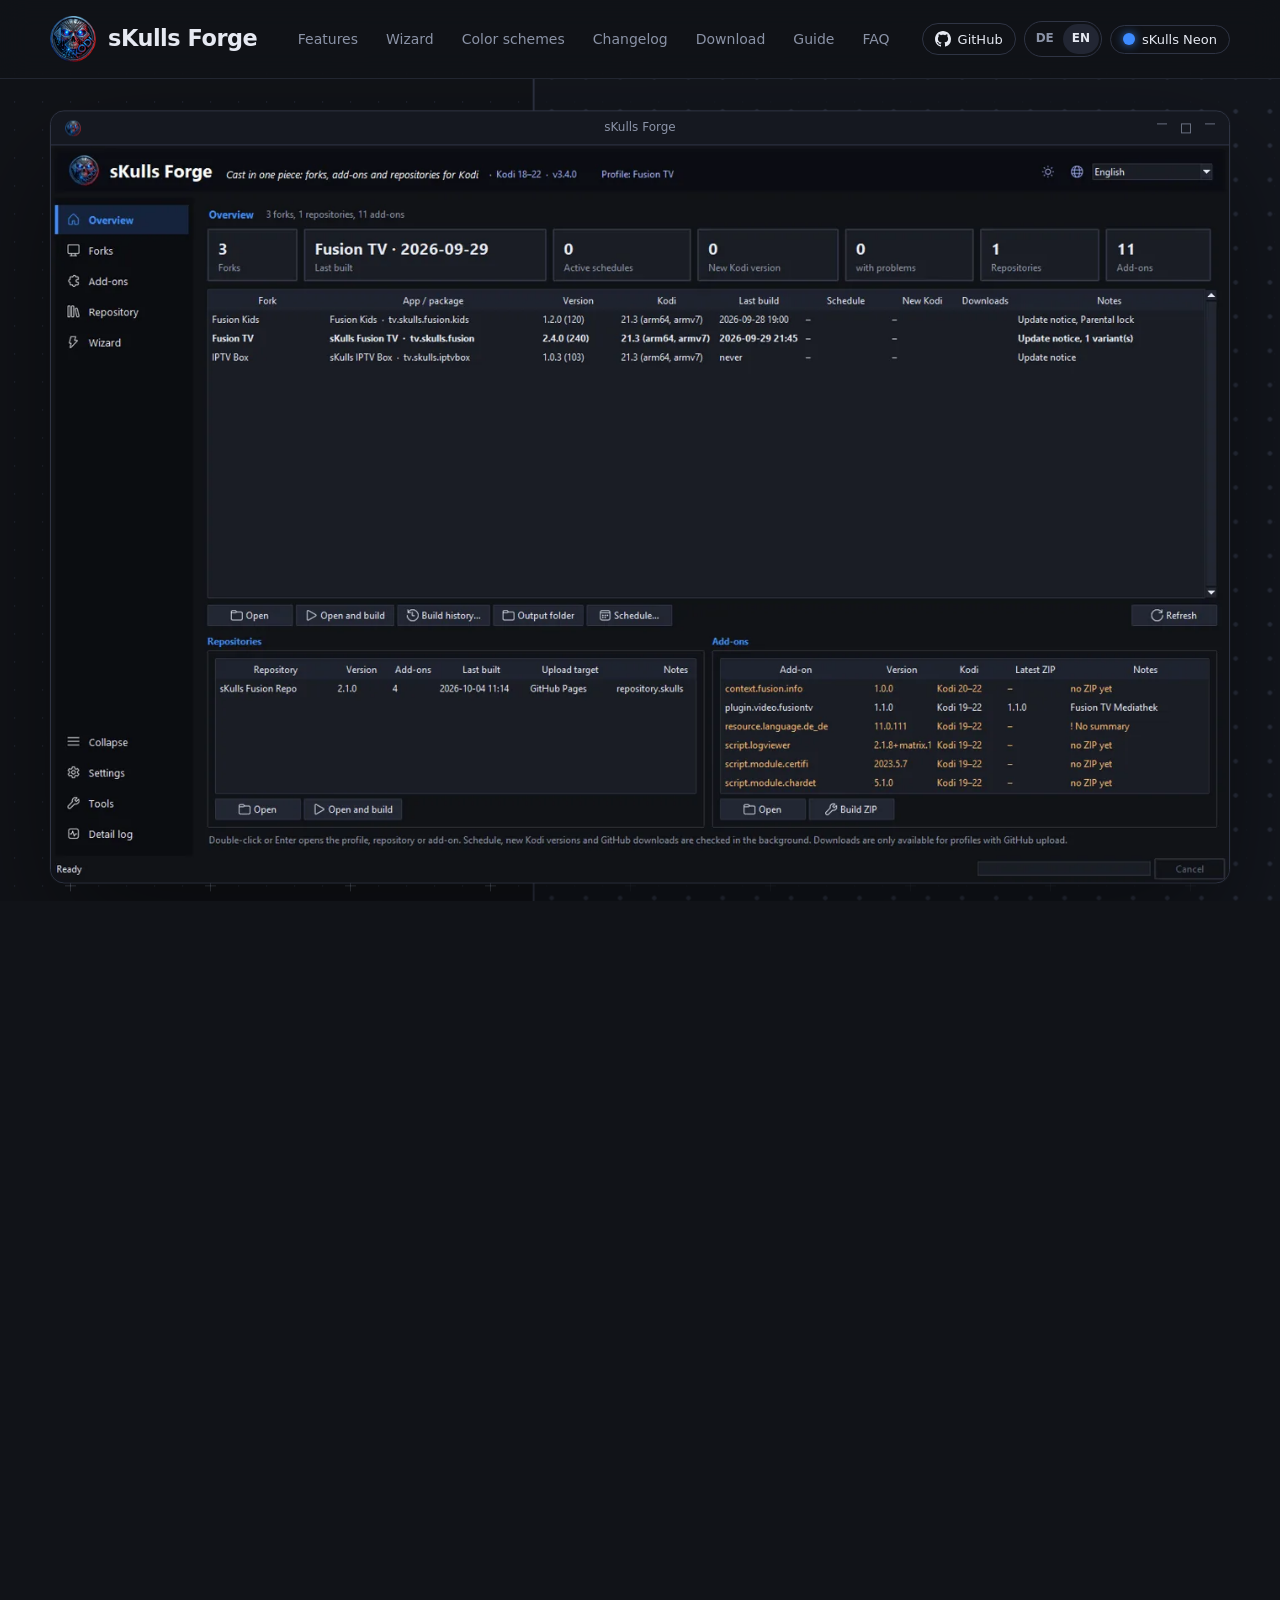
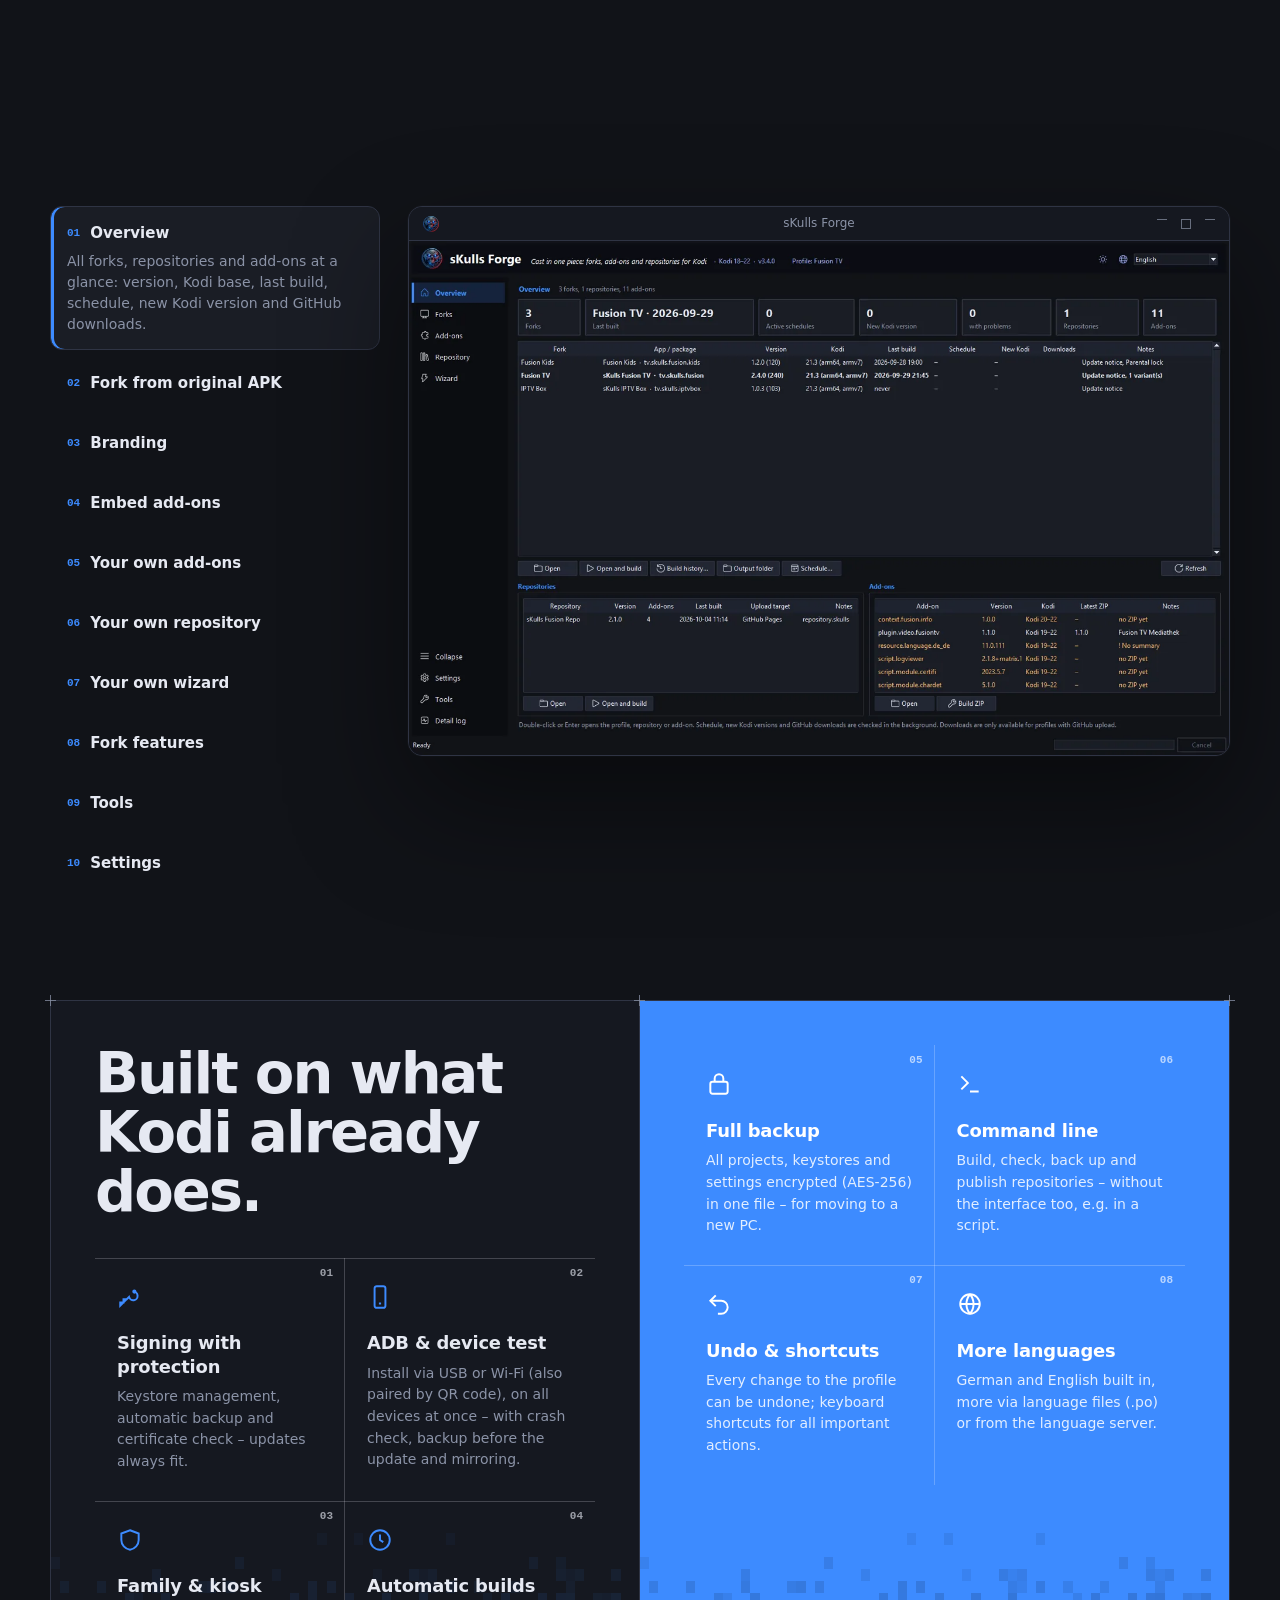
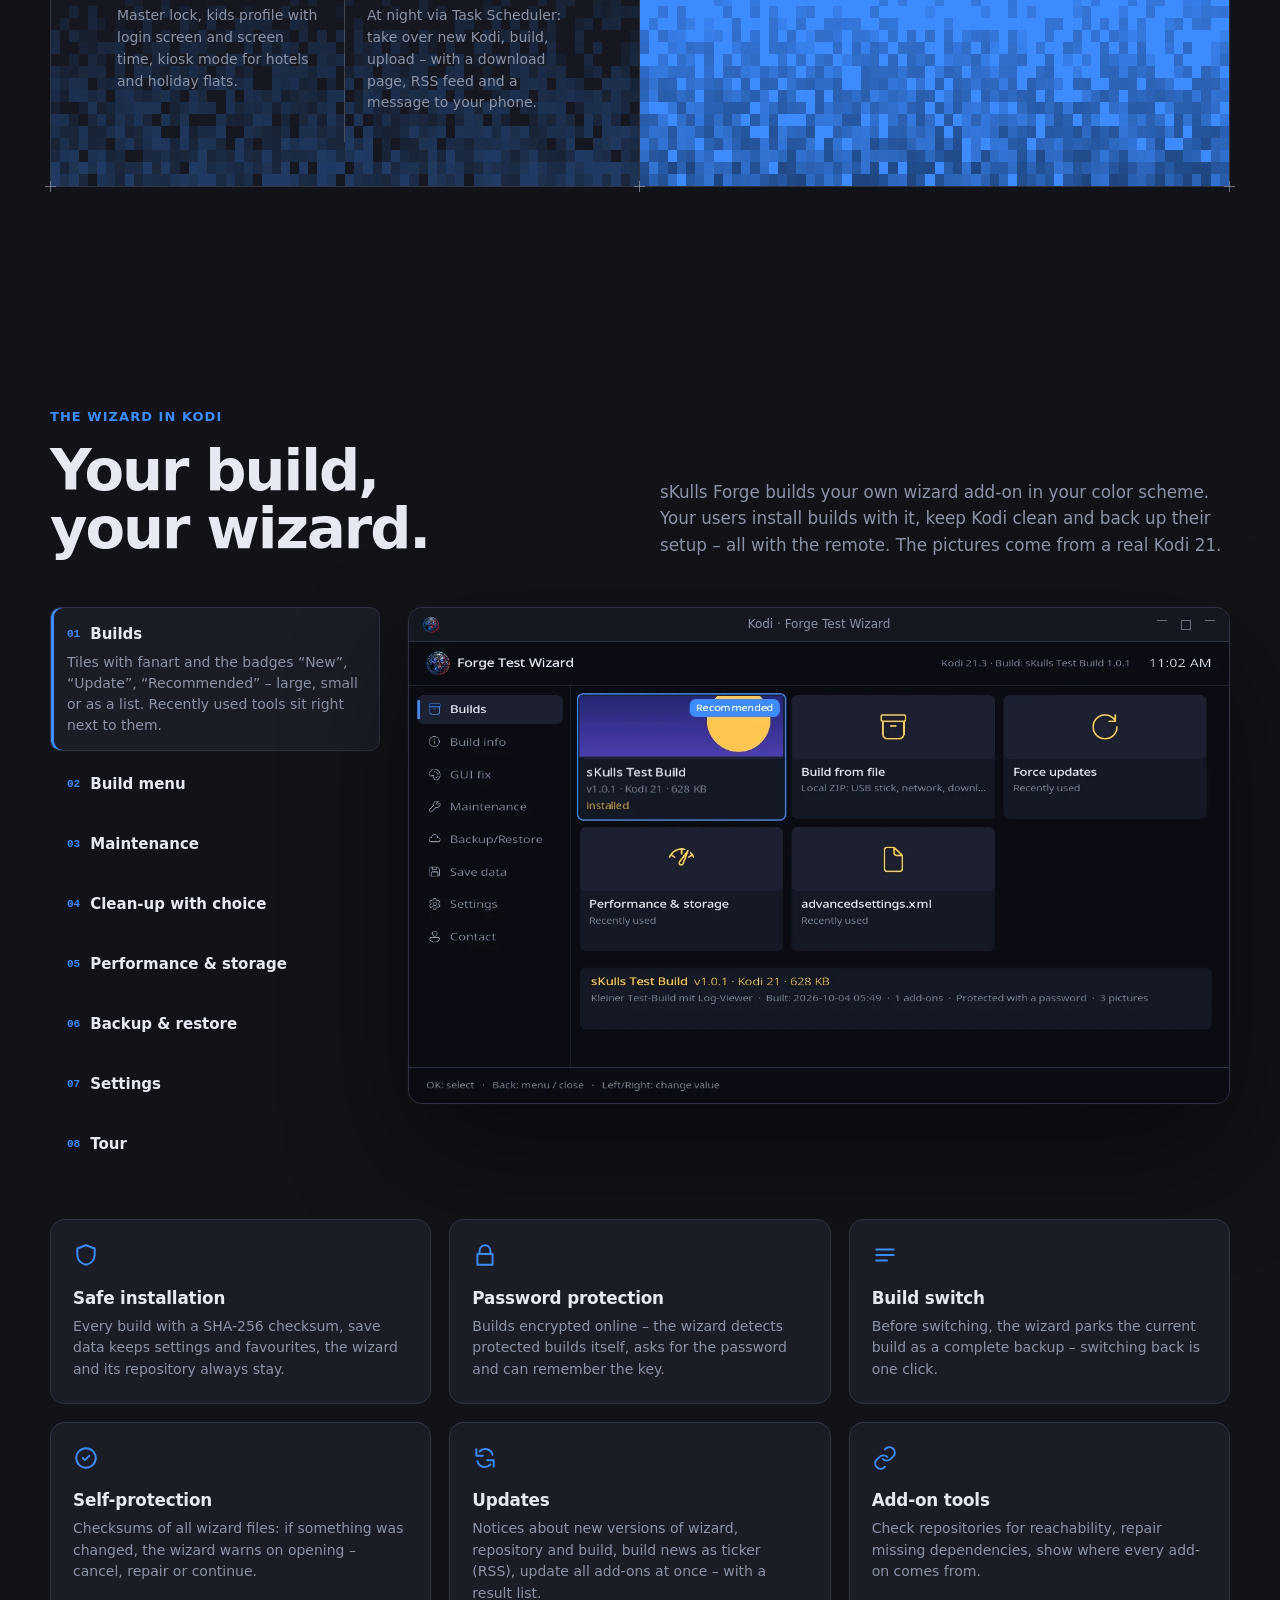
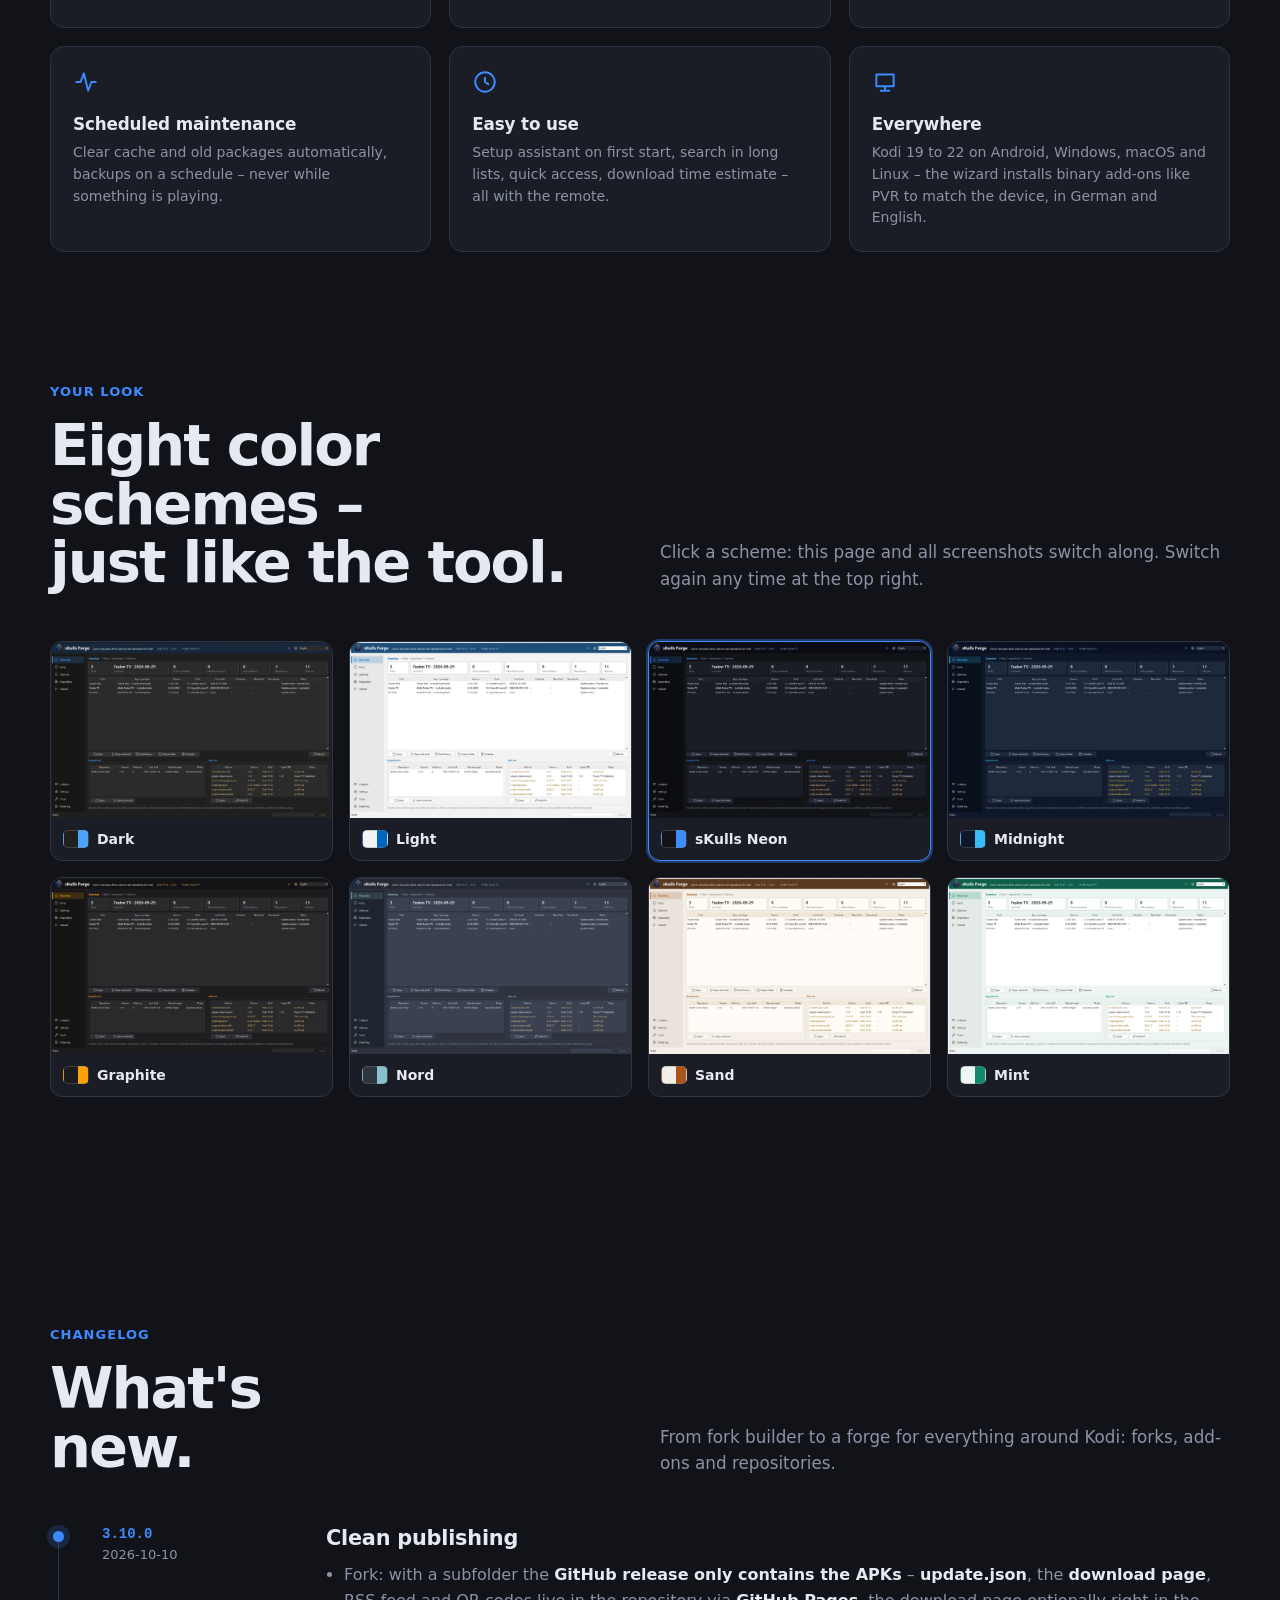
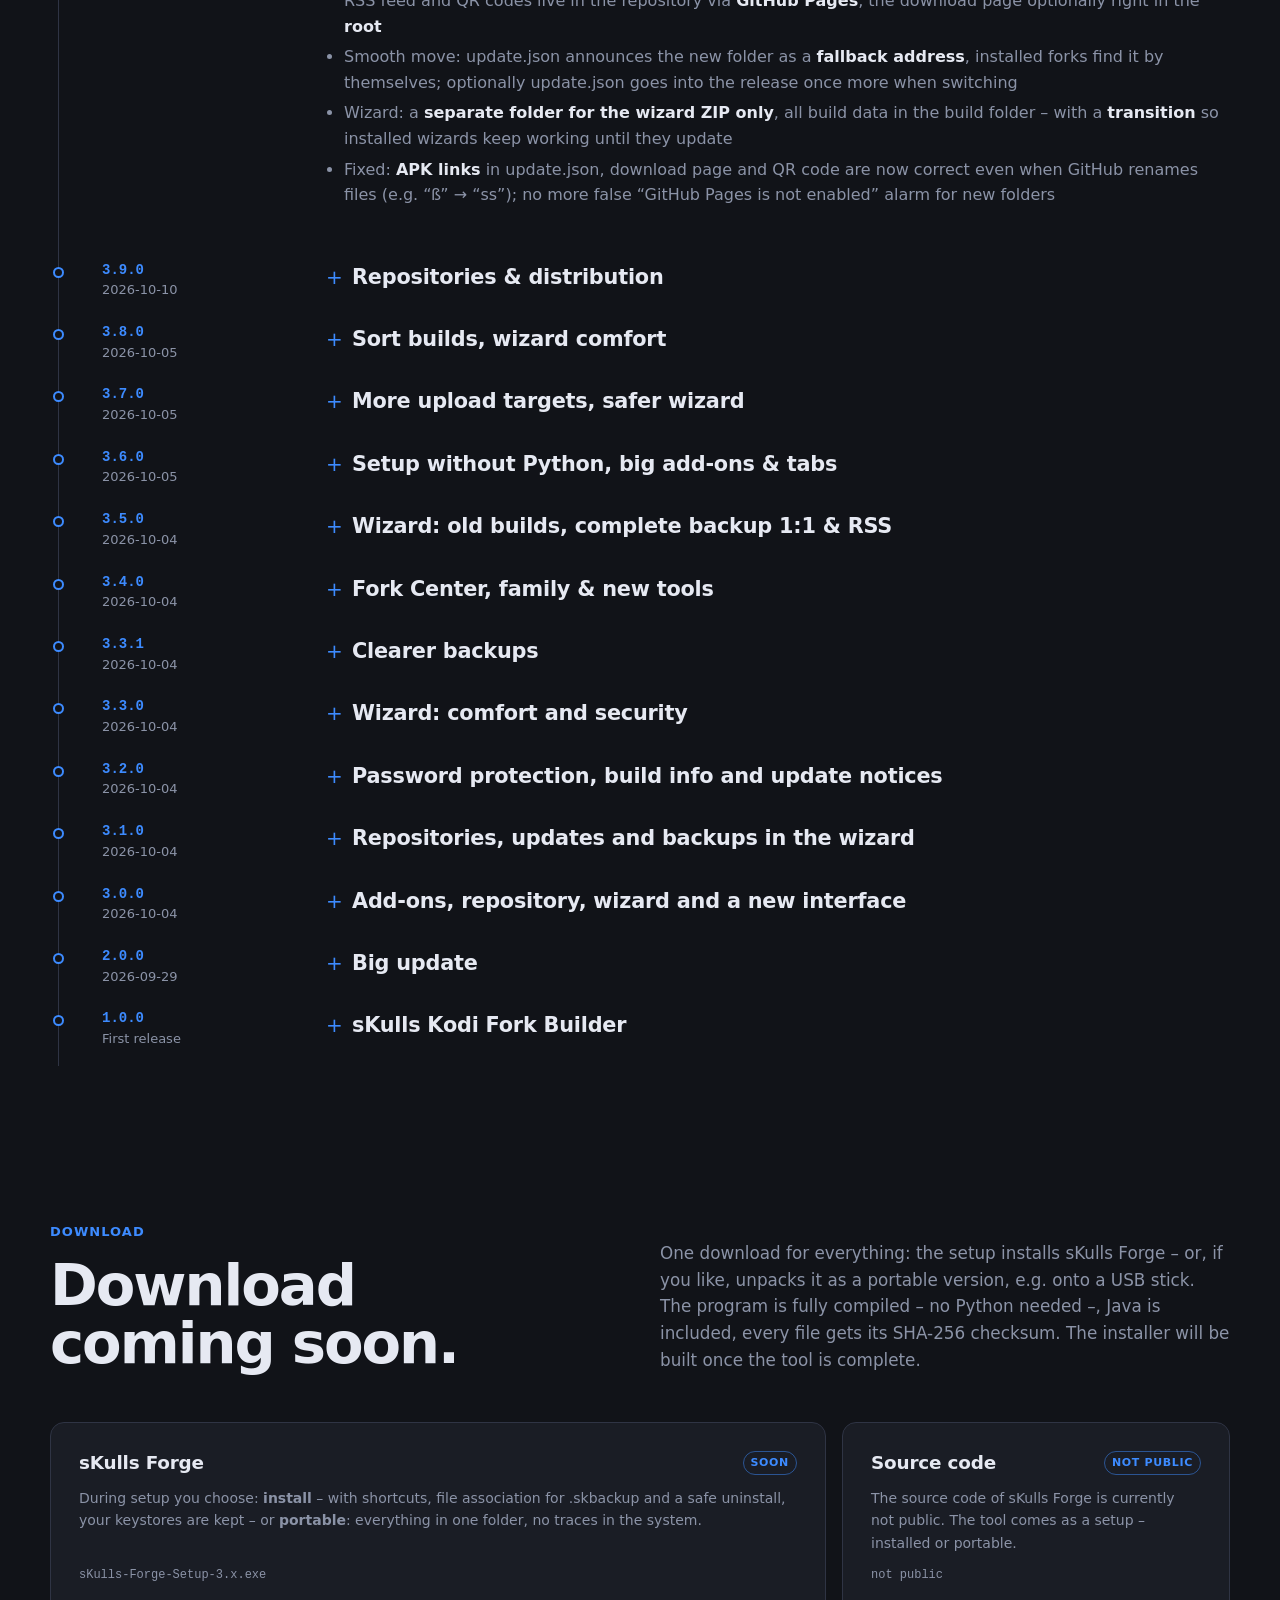
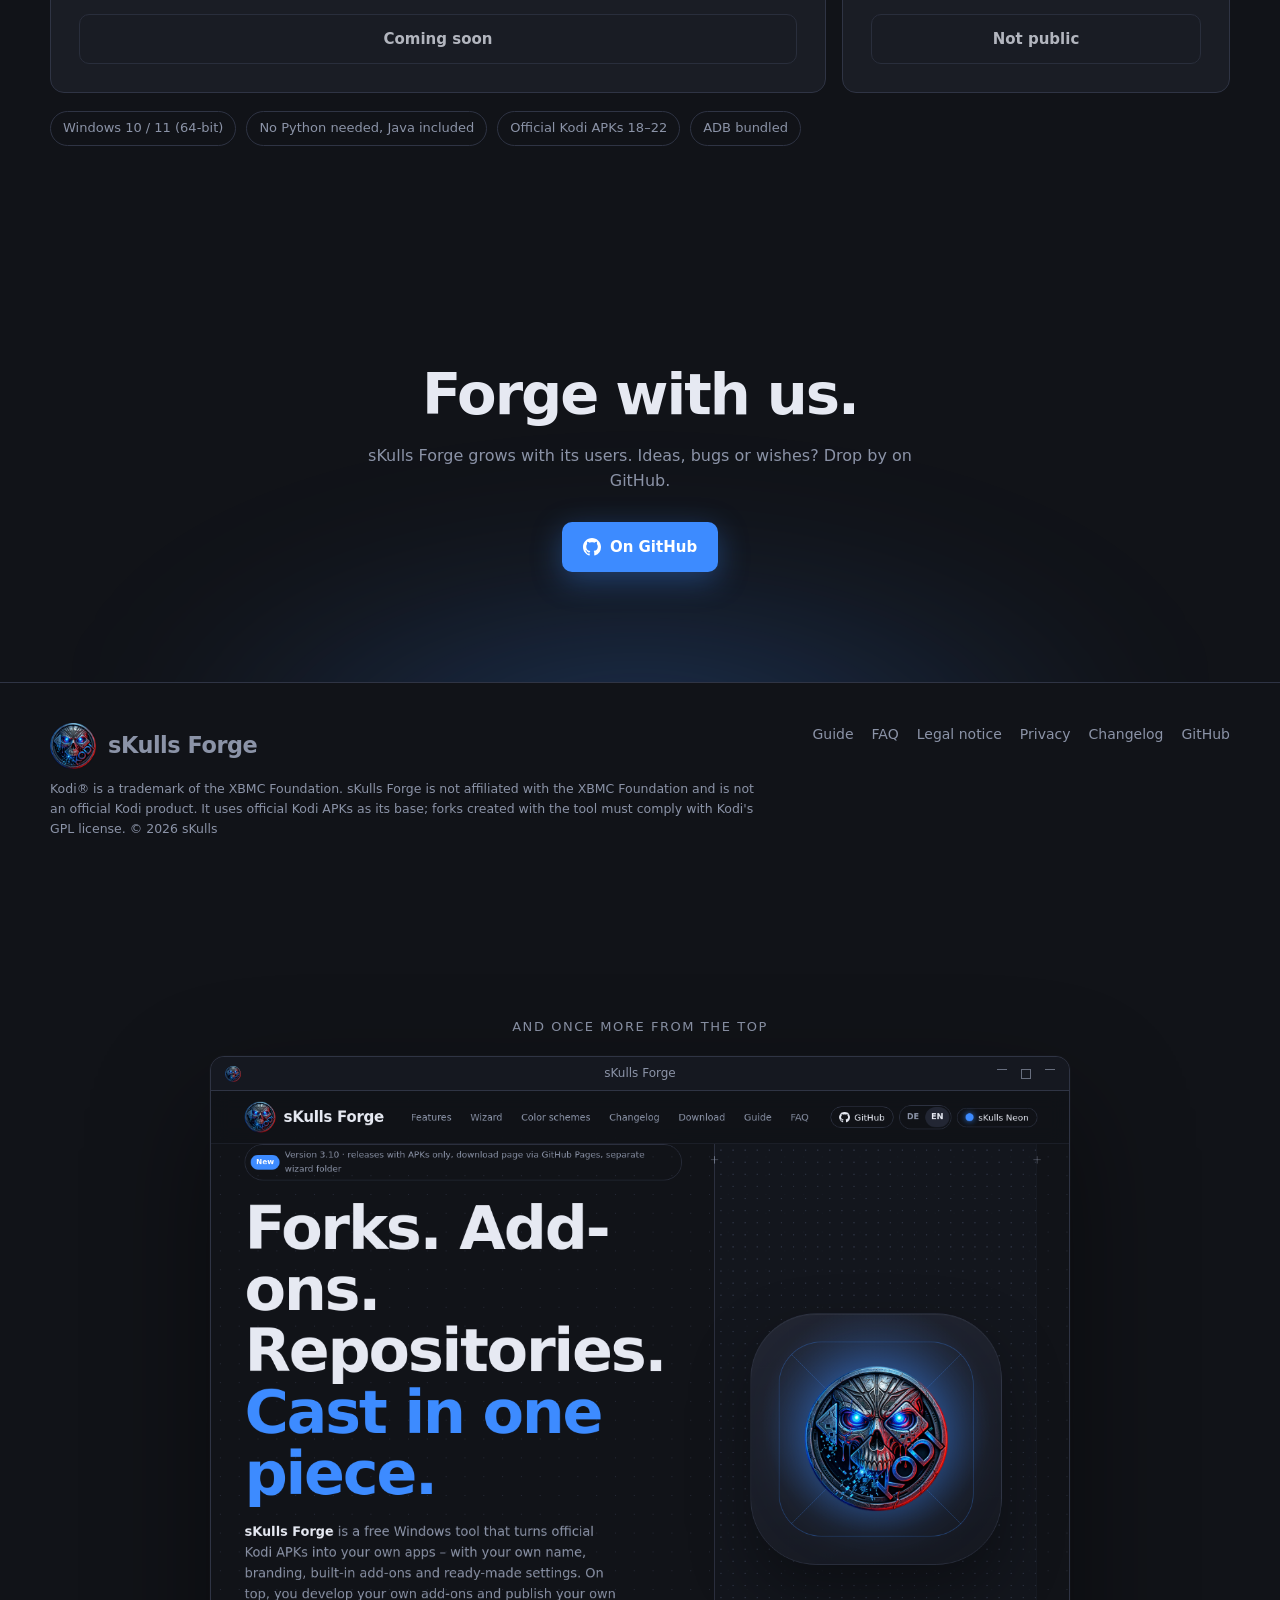
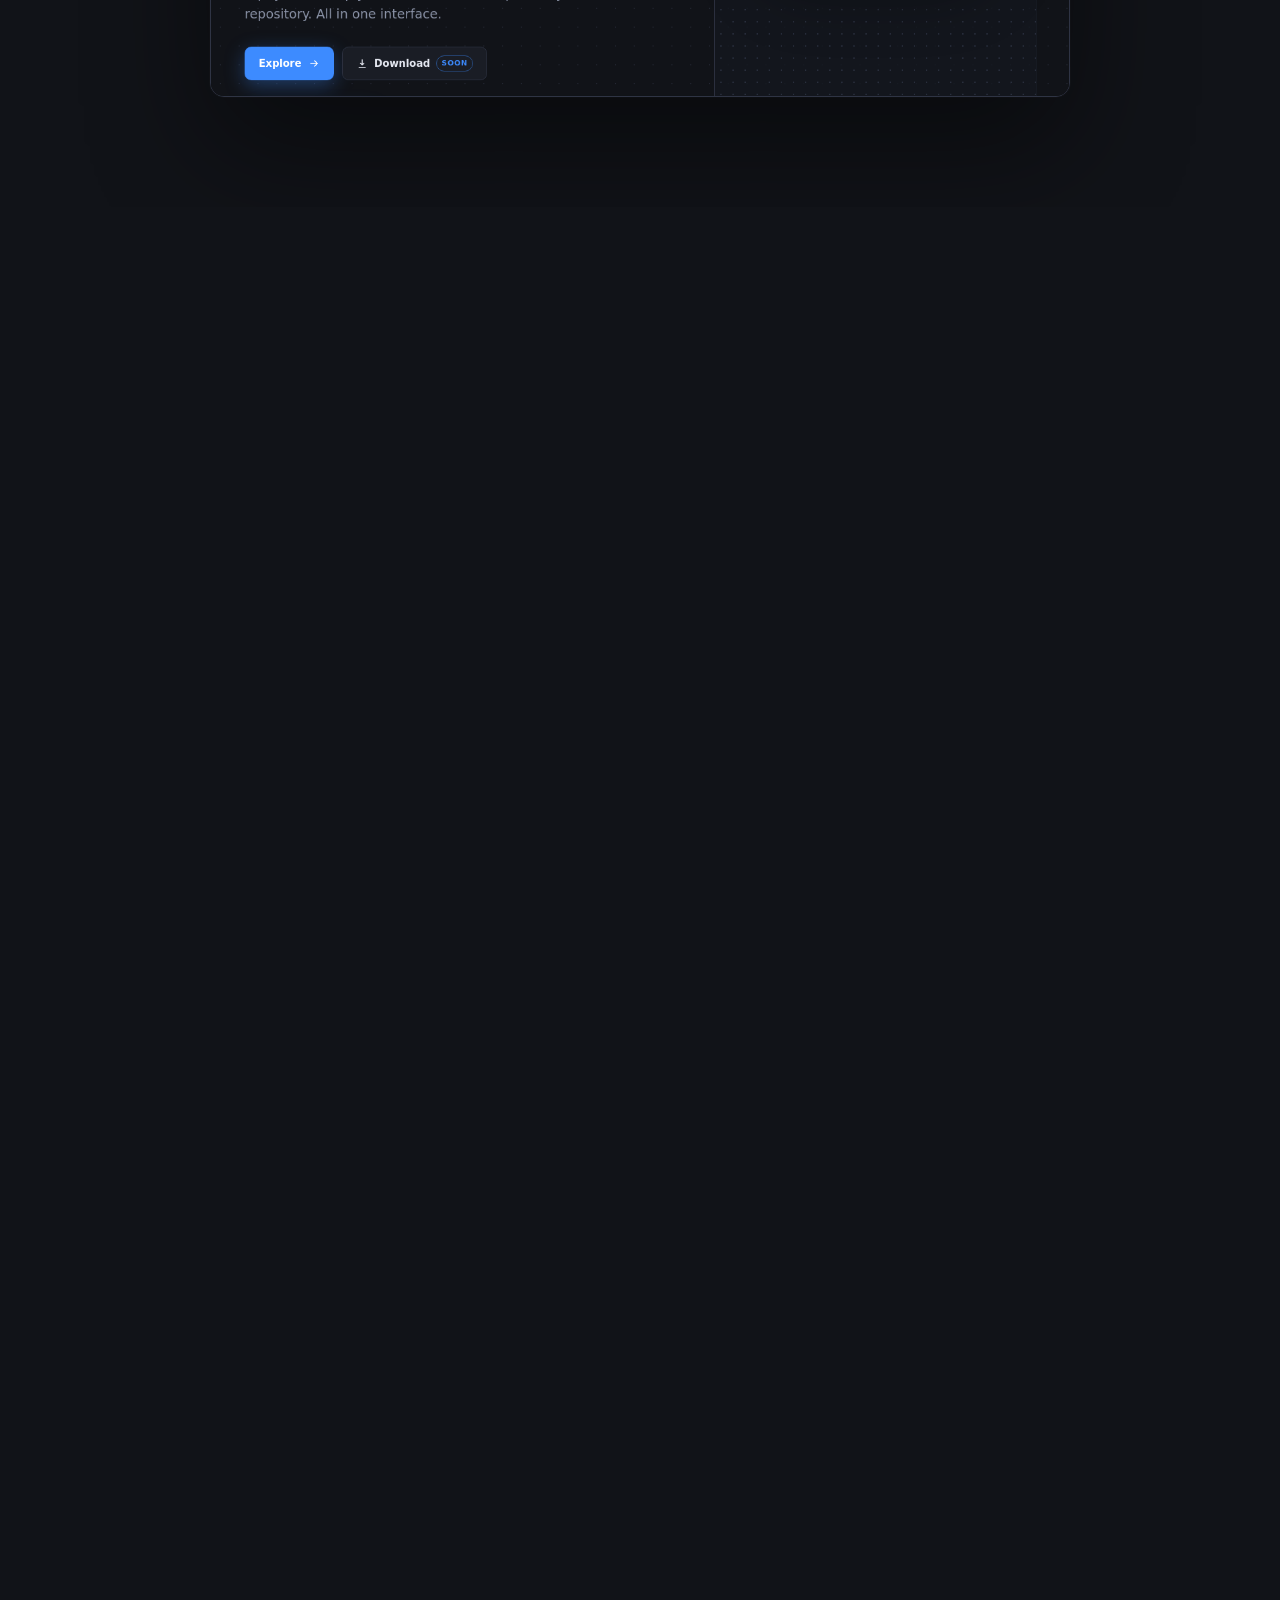
==== commit 53c591da: "sKulls Forge Website: Version 3.10.0 : 4 Dateien aktualisiert" ====
--- a/index.html
+++ b/index.html
@@ -69,8 +69,8 @@
       <div class="wrap hero-grid">
       <div class="hero-text">
         <div class="eyebrow"><b lang="de">Neu</b><b lang="en">New</b>
-          <span lang="de">Version 3.7 · WebDAV & S3, Ziehen und Ablegen, Wizard mit Rückgängig</span>
-          <span lang="en">Version 3.7 · WebDAV & S3, drag & drop, wizard with undo</span>
+          <span lang="de">Version 3.10 · Releases nur mit APKs, Download-Seite per GitHub Pages, eigener Wizard-Ordner</span>
+          <span lang="en">Version 3.10 · releases with APKs only, download page via GitHub Pages, separate wizard folder</span>
         </div>
         <h1 lang="de">Forks. Addons.<br>Repositories.<br><span style="color:var(--accent)">Aus einem Guss.</span></h1>
         <h1 lang="en">Forks. Add-ons.<br>Repositories.<br><span style="color:var(--accent)">Cast in one piece.</span></h1>
@@ -455,213 +455,297 @@
     </div>
     <div class="timeline">
       <article class="release current reveal">
-        <div><div class="ver">3.7.0</div><div class="date">2026-10-05</div></div>
-        <div>
-          <h3 lang="de">Mehr Upload-Ziele, sicherer Wizard</h3><h3 lang="en">More upload targets, safer wizard</h3>
+        <div><div class="ver">3.10.0</div><div class="date">2026-10-10</div></div>
+        <div>
+          <h3 lang="de">Sauber veröffentlichen</h3><h3 lang="en">Clean publishing</h3>
           <ul lang="de">
-            <li><strong>WebDAV</strong> (Nextcloud, ownCloud …) und <strong>S3-Speicher</strong> (Amazon, R2, B2, Wasabi, MinIO) für Fork, Repository und Wizard</li>
-            <li><strong>Ziehen und Ablegen</strong> aus dem Explorer, <strong>Geräteverwaltung</strong> mit eigenen Namen und automatischer WLAN-Verbindung</li>
-            <li>Fork: <strong>Branding aus einem Logo</strong>, eigene <strong>Oberflächen-Töne</strong>, Quellen gleich als <strong>Filme/Serien-Bibliothek</strong>, Berechtigungen prüfen, IPTV-Quellen prüfen, Addon-Pakete</li>
-            <li>Wizard: <strong>Wiederherstellungspunkt</strong> und <strong>„Letzte Installation rückgängig“</strong>, Plattform-Prüfung, Downloads gehen nach Abbruch weiter, kein Wiedergabeverlauf in Builds</li>
-            <li>Wizard: <strong>Zugänge &amp; API-Schlüssel</strong> einmal eingeben, in alle passenden Addons eintragen; frischere Dialoge · Forge: <strong>alle Repos nach Genre</strong>, <strong>Schlüsselbund</strong> für Signatur-Schlüssel</li>
+            <li>Fork: Mit Unterordner enthält das <strong>GitHub-Release nur noch die APKs</strong> – <strong>update.json</strong>, <strong>Download-Seite</strong>, RSS-Feed und QR-Codes liegen per <strong>GitHub Pages</strong> im Repository, die Download-Seite wahlweise direkt im <strong>Hauptverzeichnis</strong></li>
+            <li>Sanfter Umzug: die update.json meldet den neuen Ordner als <strong>Ersatz-Adresse</strong>, installierte Forks finden ihn selbst; auf Wunsch geht die update.json beim Umstieg noch einmal ins Release</li>
+            <li>Wizard: <strong>eigener Ordner nur für das Wizard-ZIP</strong>, alle Build-Daten im Build-Ordner – mit <strong>Übergang</strong>, damit installierte Wizards bis zu ihrem Update weiterlaufen</li>
+            <li>Behoben: <strong>APK-Links</strong> in update.json, Download-Seite und QR-Code stimmen jetzt auch, wenn GitHub Dateinamen ändert (z.B. „ß“ → „ss“); kein Fehlalarm „GitHub Pages ist nicht eingeschaltet“ mehr bei neuen Ordnern</li>
           </ul>
           <ul lang="en">
-            <li><strong>WebDAV</strong> (Nextcloud, ownCloud …) and <strong>S3 storage</strong> (Amazon, R2, B2, Wasabi, MinIO) for fork, repository and wizard</li>
-            <li><strong>Drag & drop</strong> from Explorer, <strong>device manager</strong> with your own names and automatic Wi-Fi connection</li>
-            <li>Fork: <strong>branding from one logo</strong>, custom <strong>UI sounds</strong>, sources as a <strong>movies/TV library</strong> right away, permission check, IPTV source check, add-on bundles</li>
-            <li>Wizard: <strong>restore point</strong> and <strong>“undo last installation”</strong>, platform check, downloads resume after interruption, no playback history in builds</li>
-            <li>Wizard: <strong>logins &amp; API keys</strong> entered once, filled into all matching add-ons; fresher dialogs · Forge: <strong>all repos by genre</strong>, <strong>keyring</strong> for signing keys</li>
+            <li>Fork: with a subfolder the <strong>GitHub release only contains the APKs</strong> – <strong>update.json</strong>, the <strong>download page</strong>, RSS feed and QR codes live in the repository via <strong>GitHub Pages</strong>, the download page optionally right in the <strong>root</strong></li>
+            <li>Smooth move: update.json announces the new folder as a <strong>fallback address</strong>, installed forks find it by themselves; optionally update.json goes into the release once more when switching</li>
+            <li>Wizard: a <strong>separate folder for the wizard ZIP only</strong>, all build data in the build folder – with a <strong>transition</strong> so installed wizards keep working until they update</li>
+            <li>Fixed: <strong>APK links</strong> in update.json, download page and QR code are now correct even when GitHub renames files (e.g. “ß” → “ss”); no more false “GitHub Pages is not enabled” alarm for new folders</li>
           </ul>
         </div>
       </article>
       <article class="release reveal">
+        <div><div class="ver">3.9.0</div><div class="date">2026-10-10</div></div>
+        <div>
+          <details class="rel-more">
+            <summary><h3 lang="de">Repositories &amp; Verteilung</h3><h3 lang="en">Repositories &amp; distribution</h3></summary>
+            <ul lang="de">
+              <li>Builds: <strong>Kompatibilitätstabelle</strong> (auch als Webseite, mit <strong>QR-Code</strong> je Build für die Downloader-App), <strong>benötigte Repositories</strong> mit Online-Prüfung vor dem Upload, <strong>Vorschaubilder</strong> im Genre-Browser, <strong>Datenschutz-Bericht</strong> je Build</li>
+              <li>Repository: <strong>Statistik</strong> (Addons, Größen, Updates je Monat), <strong>Assistent</strong> für ein komplettes Repository mit README und Download-Seite, alle Listen per Klick <strong>sortierbar</strong> (▲/▼)</li>
+              <li><strong>Fremd-Repos überwachen</strong> (täglich), <strong>Repository-Spiegel</strong> mit Lizenz-Hinweis, <strong>Server-Ampel</strong>; Addons: <strong>Übersetzungen ergänzen</strong> und <strong>eigene Vorlagen</strong>; Fork: <strong>Fernbedienung</strong> beim ersten Start wählbar</li>
+              <li><strong>QR-Code</strong> zur Repository-ZIP auf der Repository-Seite, <strong>Selbstprüfung</strong> der Programmdateien beim Start</li>
+              <li>Behoben: große Dateien (über 30 MB) gehen bei GitHub jetzt per eingebautem <strong>Git-Push</strong> direkt ins Repository – ohne installiertes Git</li>
+            </ul>
+            <ul lang="en">
+              <li>Builds: a <strong>compatibility table</strong> (also as a web page, with a <strong>QR code</strong> per build for the Downloader app), <strong>required repositories</strong> checked online before uploading, <strong>preview images</strong> in the genre browser, a per-build <strong>privacy report</strong></li>
+              <li>Repository: <strong>statistics</strong> (add-ons, sizes, updates per month), an <strong>assistant</strong> for a complete repository with README and download page, every list <strong>sortable</strong> by clicking a column (▲/▼)</li>
+              <li><strong>Foreign-repo monitoring</strong> (daily), a <strong>repository mirror</strong> with licence notes, a <strong>server status</strong> overview; add-ons: <strong>complete translations</strong> and <strong>own templates</strong>; fork: <strong>remote control</strong> chosen on first start</li>
+              <li>A <strong>QR code</strong> for the repository ZIP on the repository page, a start-up <strong>self-check</strong> of the program files</li>
+              <li>Fixed: large files (over 30 MB) now go to GitHub via a built-in <strong>Git push</strong> straight into the repository – no Git installation needed</li>
+            </ul>
+          </details>
+        </div>
+      </article>
+      <article class="release reveal">
+        <div><div class="ver">3.8.0</div><div class="date">2026-10-05</div></div>
+        <div>
+          <details class="rel-more">
+            <summary><h3 lang="de">Builds sortieren, Wizard-Komfort</h3><h3 lang="en">Sort builds, wizard comfort</h3></summary>
+            <ul lang="de">
+              <li>Wizard: <strong>Build-Kategorien &amp; Filter</strong> (Leicht, Sport, Kinder, Musik, 4K, Film, Live-TV), <strong>Zeitfenster</strong> je Build (z.B. Beta), <strong>benötigte Zugänge</strong> werden angezeigt und nach der Installation abgefragt</li>
+              <li>Wizard: <strong>weitere Dienste</strong> (MDBList, Simkl, AniList, OpenSubtitles.com, Plex, Jellyfin), <strong>Ruhe bei Wiedergabe</strong>, <strong>Systeminfo-Seite</strong>, <strong>„Was ist neu“</strong> vor dem Wizard-Update, <strong>kurze Tour</strong> beim ersten Start</li>
+              <li>Fork/Forge: jedes Farbschema zusätzlich <strong>hell</strong>, <strong>Versionsnummer</strong> auf Splash und Banner, <strong>interne Build-Notizen</strong> (nie veröffentlicht), <strong>alte Addons</strong> (nur Kodi ≤18) markiert</li>
+              <li>Wizard: <strong>Favoriten übertragen</strong> per Datei, <strong>Fehlerhilfe mit QR-Code</strong>, Dialoge für den <strong>Screenreader</strong> beschriftet, <strong>ältere Build-Version installieren</strong></li>
+              <li>Builds: <strong>Vorlagen-Galerie</strong> für Profile, <strong>Build-Vorlagen</strong> (Leicht, Sport, Kinder, Musik), <strong>tote Verweise prüfen</strong></li>
+            </ul>
+            <ul lang="en">
+              <li>Wizard: <strong>build categories &amp; filter</strong> (light, sport, kids, music, 4K, movies, live TV), per-build <strong>visibility window</strong> (e.g. beta), <strong>required logins</strong> shown and asked for after install</li>
+              <li>Wizard: <strong>more services</strong> (MDBList, Simkl, AniList, OpenSubtitles.com, Plex, Jellyfin), <strong>quiet during playback</strong>, a <strong>system-info page</strong>, <strong>“what's new”</strong> before the wizard update, a <strong>short tour</strong> on first start</li>
+              <li>Fork/Forge: each colour scheme also in <strong>light</strong>, the <strong>version number</strong> on splash and banner, <strong>private build notes</strong> (never published), <strong>old add-ons</strong> (Kodi ≤18 only) flagged</li>
+              <li>Wizard: <strong>transfer favourites</strong> via file, <strong>error help with QR code</strong>, dialogs labelled for the <strong>screen reader</strong>, <strong>install an older build version</strong></li>
+              <li>Builds: a <strong>template gallery</strong> for profiles, <strong>build templates</strong> (light, sport, kids, music), <strong>dead-link check</strong></li>
+            </ul>
+          </details>
+        </div>
+      </article>
+      <article class="release reveal">
+        <div><div class="ver">3.7.0</div><div class="date">2026-10-05</div></div>
+        <div>
+          <details class="rel-more">
+            <summary><h3 lang="de">Mehr Upload-Ziele, sicherer Wizard</h3><h3 lang="en">More upload targets, safer wizard</h3></summary>
+            <ul lang="de">
+              <li><strong>WebDAV</strong> (Nextcloud, ownCloud …) und <strong>S3-Speicher</strong> (Amazon, R2, B2, Wasabi, MinIO) für Fork, Repository und Wizard</li>
+              <li><strong>Ziehen und Ablegen</strong> aus dem Explorer, <strong>Geräteverwaltung</strong> mit eigenen Namen und automatischer WLAN-Verbindung</li>
+              <li>Fork: <strong>Branding aus einem Logo</strong>, eigene <strong>Oberflächen-Töne</strong>, Quellen gleich als <strong>Filme/Serien-Bibliothek</strong>, Berechtigungen prüfen, IPTV-Quellen prüfen, Addon-Pakete</li>
+              <li>Wizard: <strong>Wiederherstellungspunkt</strong> und <strong>„Letzte Installation rückgängig“</strong>, Plattform-Prüfung, Downloads gehen nach Abbruch weiter, kein Wiedergabeverlauf in Builds</li>
+              <li>Wizard: <strong>Zugänge &amp; API-Schlüssel</strong> einmal eingeben, in alle passenden Addons eintragen; frischere Dialoge · Forge: <strong>alle Repos nach Genre</strong>, <strong>Schlüsselbund</strong> für Signatur-Schlüssel</li>
+            </ul>
+            <ul lang="en">
+              <li><strong>WebDAV</strong> (Nextcloud, ownCloud …) and <strong>S3 storage</strong> (Amazon, R2, B2, Wasabi, MinIO) for fork, repository and wizard</li>
+              <li><strong>Drag & drop</strong> from Explorer, <strong>device manager</strong> with your own names and automatic Wi-Fi connection</li>
+              <li>Fork: <strong>branding from one logo</strong>, custom <strong>UI sounds</strong>, sources as a <strong>movies/TV library</strong> right away, permission check, IPTV source check, add-on bundles</li>
+              <li>Wizard: <strong>restore point</strong> and <strong>“undo last installation”</strong>, platform check, downloads resume after interruption, no playback history in builds</li>
+              <li>Wizard: <strong>logins &amp; API keys</strong> entered once, filled into all matching add-ons; fresher dialogs · Forge: <strong>all repos by genre</strong>, <strong>keyring</strong> for signing keys</li>
+            </ul>
+          </details>
+        </div>
+      </article>
+      <article class="release reveal">
         <div><div class="ver">3.6.0</div><div class="date">2026-10-05</div></div>
         <div>
-          <h3 lang="de">Setup ohne Python, große Addons & Reiter</h3><h3 lang="en">Setup without Python, big add-ons & tabs</h3>
-          <ul lang="de">
-            <li><strong>Fertig übersetztes Programm</strong>: <code>sKulls Forge.exe</code> statt Python und Skripten – im Setup steckt keine .py-Datei mehr</li>
-            <li><strong>Addons über 95 MB</strong> im eigenen Repository: kommen bei GitHub automatisch in ein Release, Kodi lädt sie von dort</li>
-            <li><strong>Reiter</strong> für Addons, Repository und Wizard; Wizards in der Übersicht; Symbolstil wählbar</li>
-            <li>Fork: <strong>Einrichtungsassistent</strong> beim ersten Start (Sprache, Region, Wetter, M3U, Kindersicherung), <strong>Sprachpakete automatisch</strong>, Ersatz-Server für Updates</li>
-            <li>Wizard: <strong>Alles veröffentlichen</strong>, Größen-Analyse, Info-Taste mit Hilfe, Log filtern und speichern; GitHub-Tokens werden auf Ablauf und Rechte geprüft</li>
-          </ul>
-          <ul lang="en">
-            <li><strong>Fully compiled program</strong>: <code>sKulls Forge.exe</code> instead of Python and scripts – the setup contains no .py file anymore</li>
-            <li><strong>Add-ons over 95 MB</strong> in your own repository: on GitHub they go into a release automatically, Kodi downloads them from there</li>
-            <li><strong>Tabs</strong> for add-ons, repository and wizard; wizards in the overview; selectable icon style</li>
-            <li>Fork: <strong>setup assistant</strong> on first start (language, region, weather, M3U, parental lock), <strong>automatic language packs</strong>, mirror servers for updates</li>
-            <li>Wizard: <strong>publish everything</strong>, size analysis, Info key help, filter and save the log; GitHub tokens are checked for expiry and scopes</li>
-          </ul>
+          <details class="rel-more">
+            <summary><h3 lang="de">Setup ohne Python, große Addons & Reiter</h3><h3 lang="en">Setup without Python, big add-ons & tabs</h3></summary>
+            <ul lang="de">
+              <li><strong>Fertig übersetztes Programm</strong>: <code>sKulls Forge.exe</code> statt Python und Skripten – im Setup steckt keine .py-Datei mehr</li>
+              <li><strong>Addons über 95 MB</strong> im eigenen Repository: kommen bei GitHub automatisch in ein Release, Kodi lädt sie von dort</li>
+              <li><strong>Reiter</strong> für Addons, Repository und Wizard; Wizards in der Übersicht; Symbolstil wählbar</li>
+              <li>Fork: <strong>Einrichtungsassistent</strong> beim ersten Start (Sprache, Region, Wetter, M3U, Kindersicherung), <strong>Sprachpakete automatisch</strong>, Ersatz-Server für Updates</li>
+              <li>Wizard: <strong>Alles veröffentlichen</strong>, Größen-Analyse, Info-Taste mit Hilfe, Log filtern und speichern; GitHub-Tokens werden auf Ablauf und Rechte geprüft</li>
+            </ul>
+            <ul lang="en">
+              <li><strong>Fully compiled program</strong>: <code>sKulls Forge.exe</code> instead of Python and scripts – the setup contains no .py file anymore</li>
+              <li><strong>Add-ons over 95 MB</strong> in your own repository: on GitHub they go into a release automatically, Kodi downloads them from there</li>
+              <li><strong>Tabs</strong> for add-ons, repository and wizard; wizards in the overview; selectable icon style</li>
+              <li>Fork: <strong>setup assistant</strong> on first start (language, region, weather, M3U, parental lock), <strong>automatic language packs</strong>, mirror servers for updates</li>
+              <li>Wizard: <strong>publish everything</strong>, size analysis, Info key help, filter and save the log; GitHub tokens are checked for expiry and scopes</li>
+            </ul>
+          </details>
         </div>
       </article>
       <article class="release reveal">
         <div><div class="ver">3.5.0</div><div class="date">2026-10-04</div></div>
         <div>
-          <h3 lang="de">Wizard: alte Builds, Komplett-Backup 1:1 & RSS</h3><h3 lang="en">Wizard: old builds, complete backup 1:1 & RSS</h3>
-          <ul lang="de">
-            <li><strong>Formatierungs-Editor</strong> für Addon-, Repository- und Wizard-Texte: Fett, Kursiv, Farbe mit eigener Palette, Groß-/Kleinschreibung, Vorschau</li>
-            <li>Builds <strong>aus dem alten Wizard übernehmen</strong> – Binär-Addons (PVR, Inputstream) lädt der Wizard nach dem Neustart <strong>passend zum Gerät</strong></li>
-            <li><strong>Kompletter Build 1:1</strong> – auch Passwörter, API-Keys und MAC-Adressen; Backup von einem anderen System klappt ebenso. <strong>Wizard und Repository bleiben immer</strong></li>
-            <li><strong>RSS-Feed</strong>: Build-News als Laufschrift auf Kodis Startseite – im Forge bearbeitet, vom Wizard eingetragen</li>
-          </ul>
-          <ul lang="en">
-            <li><strong>Formatting editor</strong> for add-on, repository and wizard texts: bold, italic, colour with its own palette, case, preview</li>
-            <li><strong>Import builds from the old wizard</strong> – binary add-ons (PVR, inputstream) are installed after the restart <strong>to match the device</strong></li>
-            <li><strong>Complete build 1:1</strong> – including passwords, API keys and MAC addresses; backups from another system work too. <strong>Wizard and repository always stay</strong></li>
-            <li><strong>RSS feed</strong>: build news as ticker on Kodi's home screen – edited in the Forge, set up by the wizard</li>
-          </ul>
+          <details class="rel-more">
+            <summary><h3 lang="de">Wizard: alte Builds, Komplett-Backup 1:1 & RSS</h3><h3 lang="en">Wizard: old builds, complete backup 1:1 & RSS</h3></summary>
+            <ul lang="de">
+              <li><strong>Formatierungs-Editor</strong> für Addon-, Repository- und Wizard-Texte: Fett, Kursiv, Farbe mit eigener Palette, Groß-/Kleinschreibung, Vorschau</li>
+              <li>Builds <strong>aus dem alten Wizard übernehmen</strong> – Binär-Addons (PVR, Inputstream) lädt der Wizard nach dem Neustart <strong>passend zum Gerät</strong></li>
+              <li><strong>Kompletter Build 1:1</strong> – auch Passwörter, API-Keys und MAC-Adressen; Backup von einem anderen System klappt ebenso. <strong>Wizard und Repository bleiben immer</strong></li>
+              <li><strong>RSS-Feed</strong>: Build-News als Laufschrift auf Kodis Startseite – im Forge bearbeitet, vom Wizard eingetragen</li>
+            </ul>
+            <ul lang="en">
+              <li><strong>Formatting editor</strong> for add-on, repository and wizard texts: bold, italic, colour with its own palette, case, preview</li>
+              <li><strong>Import builds from the old wizard</strong> – binary add-ons (PVR, inputstream) are installed after the restart <strong>to match the device</strong></li>
+              <li><strong>Complete build 1:1</strong> – including passwords, API keys and MAC addresses; backups from another system work too. <strong>Wizard and repository always stay</strong></li>
+              <li><strong>RSS feed</strong>: build news as ticker on Kodi's home screen – edited in the Forge, set up by the wizard</li>
+            </ul>
+          </details>
         </div>
       </article>
       <article class="release reveal">
         <div><div class="ver">3.4.0</div><div class="date">2026-10-04</div></div>
         <div>
-          <h3 lang="de">Fork-Center, Familie & neue Werkzeuge</h3><h3 lang="en">Fork Center, family & new tools</h3>
-          <ul lang="de">
-            <li><strong>Fork-Center</strong> im Fork: Wartung, Sicherung auf USB/Netzwerk, Hilfe/FAQ, Support-Code, Zurücksetzen – dazu Mitteilungen vom Server, Absturzberichte mit Zustimmung und Speicherpflege</li>
-            <li><strong>Kinderprofil</strong> mit Bildschirmzeit, <strong>Kiosk-Modus</strong>, Geräteprofile, Zugangsdaten beim ersten Start statt im APK, Bildschirmschoner, Autostart</li>
-            <li><strong>In-App-Update</strong>, Pflicht-Update, Rollback, Download-Seite mit Fire-TV-Anleitung, Versionshistorie und RSS-Feed, Portal-Seite</li>
-            <li>Werkzeuge: APK-Größe, Kodi-Log-Analyse, Abhängigkeitsbaum, Skin-Einstellungen, Nightly-Vorschau, <strong>Windows-Portable</strong>, QR-Kopplung, Bildschirm spiegeln, Benachrichtigung per Telegram/Discord/E-Mail, paralleles Bauen mit Build-Cache und <strong>Web-Oberfläche</strong></li>
-          </ul>
-          <ul lang="en">
-            <li><strong>Fork Center</strong> in the fork: maintenance, backup to USB/network, help/FAQ, support code, reset – plus server messages, opt-in crash reports and storage care</li>
-            <li><strong>Kids profile</strong> with screen time, <strong>kiosk mode</strong>, device profiles, credentials asked on first start instead of in the APK, screensaver, autostart</li>
-            <li><strong>In-app update</strong>, mandatory update, rollback, download page with Fire TV guide, version history and RSS feed, portal page</li>
-            <li>Tools: APK size, Kodi log analysis, dependency tree, skin settings, nightly preview, <strong>Windows portable</strong>, QR pairing, screen mirroring, notifications via Telegram/Discord/email, parallel builds with build cache and a <strong>web interface</strong></li>
-          </ul>
+          <details class="rel-more">
+            <summary><h3 lang="de">Fork-Center, Familie & neue Werkzeuge</h3><h3 lang="en">Fork Center, family & new tools</h3></summary>
+            <ul lang="de">
+              <li><strong>Fork-Center</strong> im Fork: Wartung, Sicherung auf USB/Netzwerk, Hilfe/FAQ, Support-Code, Zurücksetzen – dazu Mitteilungen vom Server, Absturzberichte mit Zustimmung und Speicherpflege</li>
+              <li><strong>Kinderprofil</strong> mit Bildschirmzeit, <strong>Kiosk-Modus</strong>, Geräteprofile, Zugangsdaten beim ersten Start statt im APK, Bildschirmschoner, Autostart</li>
+              <li><strong>In-App-Update</strong>, Pflicht-Update, Rollback, Download-Seite mit Fire-TV-Anleitung, Versionshistorie und RSS-Feed, Portal-Seite</li>
+              <li>Werkzeuge: APK-Größe, Kodi-Log-Analyse, Abhängigkeitsbaum, Skin-Einstellungen, Nightly-Vorschau, <strong>Windows-Portable</strong>, QR-Kopplung, Bildschirm spiegeln, Benachrichtigung per Telegram/Discord/E-Mail, paralleles Bauen mit Build-Cache und <strong>Web-Oberfläche</strong></li>
+            </ul>
+            <ul lang="en">
+              <li><strong>Fork Center</strong> in the fork: maintenance, backup to USB/network, help/FAQ, support code, reset – plus server messages, opt-in crash reports and storage care</li>
+              <li><strong>Kids profile</strong> with screen time, <strong>kiosk mode</strong>, device profiles, credentials asked on first start instead of in the APK, screensaver, autostart</li>
+              <li><strong>In-app update</strong>, mandatory update, rollback, download page with Fire TV guide, version history and RSS feed, portal page</li>
+              <li>Tools: APK size, Kodi log analysis, dependency tree, skin settings, nightly preview, <strong>Windows portable</strong>, QR pairing, screen mirroring, notifications via Telegram/Discord/email, parallel builds with build cache and a <strong>web interface</strong></li>
+            </ul>
+          </details>
         </div>
       </article>
       <article class="release reveal">
         <div><div class="ver">3.3.1</div><div class="date">2026-10-04</div></div>
         <div>
-          <h3 lang="de">Backups übersichtlicher</h3><h3 lang="en">Clearer backups</h3>
-          <ul lang="de">
-            <li><strong>Kompletter Build ohne Addon-Daten</strong> als eigene Backup-Art statt einer Rückfrage – auch für automatische Backups</li>
-            <li>Beim Wiederherstellen eines solchen Backups bleiben die vorhandenen Addon-Daten und Anmeldungen erhalten</li>
-            <li>Website: <strong>Besucher- und Download-Zähler</strong> – ohne Cookies, Download-Zahlen direkt aus den GitHub-Releases</li>
-          </ul>
-          <ul lang="en">
-            <li><strong>Complete build without add-on data</strong> as its own backup kind instead of a question – also for scheduled backups</li>
-            <li>Restoring such a backup keeps the existing add-on data and logins</li>
-            <li>Website: <strong>visitor and download counter</strong> – without cookies, download numbers straight from the GitHub releases</li>
-          </ul>
+          <details class="rel-more">
+            <summary><h3 lang="de">Backups übersichtlicher</h3><h3 lang="en">Clearer backups</h3></summary>
+            <ul lang="de">
+              <li><strong>Kompletter Build ohne Addon-Daten</strong> als eigene Backup-Art statt einer Rückfrage – auch für automatische Backups</li>
+              <li>Beim Wiederherstellen eines solchen Backups bleiben die vorhandenen Addon-Daten und Anmeldungen erhalten</li>
+              <li>Website: <strong>Besucher- und Download-Zähler</strong> – ohne Cookies, Download-Zahlen direkt aus den GitHub-Releases</li>
+            </ul>
+            <ul lang="en">
+              <li><strong>Complete build without add-on data</strong> as its own backup kind instead of a question – also for scheduled backups</li>
+              <li>Restoring such a backup keeps the existing add-on data and logins</li>
+              <li>Website: <strong>visitor and download counter</strong> – without cookies, download numbers straight from the GitHub releases</li>
+            </ul>
+          </details>
         </div>
       </article>
       <article class="release reveal">
         <div><div class="ver">3.3.0</div><div class="date">2026-10-04</div></div>
         <div>
-          <h3 lang="de">Wizard: Komfort und Sicherheit</h3><h3 lang="en">Wizard: comfort and security</h3>
-          <ul lang="de">
-            <li><strong>Einrichtungsassistent</strong>, Suche in Listen, Schnellzugriff, Ansicht groß/klein/Liste, Build-Kacheln mit Fanart und Abzeichen, Bildergalerie</li>
-            <li><strong>Aufräumen mit Auswahl</strong>, unbenutzte Datenbanken markiert, advancedsettings.xml von Hand mit Tipps, Abhängigkeiten reparieren</li>
-            <li>Build-Backup <strong>mit oder ohne Addon-Daten</strong> und mit Namen, automatische Backups, Build-Wechsel mit Parken</li>
-            <li><strong>PIN</strong> für gefährliche Aktionen, <strong>Selbstschutz</strong> mit Prüfsummen, Passwort wird beim Einspielen automatisch erkannt</li>
-          </ul>
-          <ul lang="en">
-            <li><strong>Setup assistant</strong>, search in lists, quick access, large/small/list view, build tiles with fanart and badges, picture gallery</li>
-            <li><strong>Clean-up with a choice</strong>, unused databases marked, advancedsettings.xml by hand with tips, dependency repair</li>
-            <li>Build backup <strong>with or without add-on data</strong> and with a name, scheduled backups, build switch with parking</li>
-            <li><strong>PIN</strong> for dangerous actions, <strong>self-protection</strong> with checksums, the password is detected automatically when installing</li>
-          </ul>
+          <details class="rel-more">
+            <summary><h3 lang="de">Wizard: Komfort und Sicherheit</h3><h3 lang="en">Wizard: comfort and security</h3></summary>
+            <ul lang="de">
+              <li><strong>Einrichtungsassistent</strong>, Suche in Listen, Schnellzugriff, Ansicht groß/klein/Liste, Build-Kacheln mit Fanart und Abzeichen, Bildergalerie</li>
+              <li><strong>Aufräumen mit Auswahl</strong>, unbenutzte Datenbanken markiert, advancedsettings.xml von Hand mit Tipps, Abhängigkeiten reparieren</li>
+              <li>Build-Backup <strong>mit oder ohne Addon-Daten</strong> und mit Namen, automatische Backups, Build-Wechsel mit Parken</li>
+              <li><strong>PIN</strong> für gefährliche Aktionen, <strong>Selbstschutz</strong> mit Prüfsummen, Passwort wird beim Einspielen automatisch erkannt</li>
+            </ul>
+            <ul lang="en">
+              <li><strong>Setup assistant</strong>, search in lists, quick access, large/small/list view, build tiles with fanart and badges, picture gallery</li>
+              <li><strong>Clean-up with a choice</strong>, unused databases marked, advancedsettings.xml by hand with tips, dependency repair</li>
+              <li>Build backup <strong>with or without add-on data</strong> and with a name, scheduled backups, build switch with parking</li>
+              <li><strong>PIN</strong> for dangerous actions, <strong>self-protection</strong> with checksums, the password is detected automatically when installing</li>
+            </ul>
+          </details>
         </div>
       </article>
       <article class="release reveal">
         <div><div class="ver">3.2.0</div><div class="date">2026-10-04</div></div>
         <div>
-          <h3 lang="de">Passwortschutz, Build-Info und Update-Hinweise</h3><h3 lang="en">Password protection, build info and update notices</h3>
-          <ul lang="de">
-            <li><strong>Passwortschutz je Build</strong>: online liegt nur eine verschlüsselte Datei – der Wizard fragt nach dem Passwort und kann sich den Schlüssel für Updates merken</li>
-            <li><strong>Build-Info</strong>: Version, Datum, Kodi, Skin und alle Addons des Builds im Vergleich zum aktuellen Stand, auch als Textdatei</li>
-            <li><strong>Update-Hinweise</strong> für Wizard, Repository und Build – in der Kopfzeile, in den Einstellungen und als Benachrichtigung</li>
-            <li>Beim Hochladen werden veraltete Dateien auf dem Server entfernt</li>
-          </ul>
-          <ul lang="en">
-            <li><strong>Password protection per build</strong>: only an encrypted file is online – the wizard asks for the password and can remember the key for updates</li>
-            <li><strong>Build info</strong>: version, date, Kodi, skin and all add-ons of the build compared to the current state, also as a text file</li>
-            <li><strong>Update notices</strong> for wizard, repository and build – in the header, in the settings and as a notification</li>
-            <li>Outdated files are removed from the server when uploading</li>
-          </ul>
+          <details class="rel-more">
+            <summary><h3 lang="de">Passwortschutz, Build-Info und Update-Hinweise</h3><h3 lang="en">Password protection, build info and update notices</h3></summary>
+            <ul lang="de">
+              <li><strong>Passwortschutz je Build</strong>: online liegt nur eine verschlüsselte Datei – der Wizard fragt nach dem Passwort und kann sich den Schlüssel für Updates merken</li>
+              <li><strong>Build-Info</strong>: Version, Datum, Kodi, Skin und alle Addons des Builds im Vergleich zum aktuellen Stand, auch als Textdatei</li>
+              <li><strong>Update-Hinweise</strong> für Wizard, Repository und Build – in der Kopfzeile, in den Einstellungen und als Benachrichtigung</li>
+              <li>Beim Hochladen werden veraltete Dateien auf dem Server entfernt</li>
+            </ul>
+            <ul lang="en">
+              <li><strong>Password protection per build</strong>: only an encrypted file is online – the wizard asks for the password and can remember the key for updates</li>
+              <li><strong>Build info</strong>: version, date, Kodi, skin and all add-ons of the build compared to the current state, also as a text file</li>
+              <li><strong>Update notices</strong> for wizard, repository and build – in the header, in the settings and as a notification</li>
+              <li>Outdated files are removed from the server when uploading</li>
+            </ul>
+          </details>
         </div>
       </article>
       <article class="release reveal">
         <div><div class="ver">3.1.0</div><div class="date">2026-10-04</div></div>
         <div>
-          <h3 lang="de">Repositories, Updates und Backups im Wizard</h3><h3 lang="en">Repositories, updates and backups in the wizard</h3>
-          <ul lang="de">
-            <li><strong>Repositories prüfen</strong>: jede Adresse aller Repositories, auch des offiziellen – OK, teilweise oder nicht erreichbar</li>
-            <li><strong>Alle Addons aktualisieren</strong> mit einem Knopf – auch wenn Kodi Updates sonst nur meldet</li>
-            <li><strong>Backups</strong> wahlweise nur Addons, Addons mit Daten oder nur Daten; zurückspielen aus dem Backup-Ordner oder aus einer Datei</li>
-            <li><strong>Build aus Datei</strong>: lokale Build-ZIP ohne Server installieren</li>
-            <li><strong>Wizard und Repository bleiben</strong> bei Build-Installation, Fresh Start und Restore immer erhalten; das eigene Repository kommt mit dem Wizard</li>
-            <li><strong>Repository</strong>: Addons aus dem offiziellen Kodi-Repository werden markiert und auf Wunsch weggelassen</li>
-            <li>Für alle Systeme, auf denen Kodi läuft: Windows, Android, macOS, Linux</li>
-          </ul>
-          <ul lang="en">
-            <li><strong>Check repositories</strong>: every address of all repositories, also the official one – OK, partly or not reachable</li>
-            <li><strong>Update all add-ons</strong> with one button – even if Kodi otherwise only notifies</li>
-            <li><strong>Backups</strong> of add-ons only, add-ons with data or data only; restore from the backup folder or from a file</li>
-            <li><strong>Build from file</strong>: install a local build ZIP without a server</li>
-            <li><strong>Wizard and repository are kept</strong> on build installation, fresh start and restore; your own repository comes with the wizard</li>
-            <li><strong>Repository</strong>: add-ons from the official Kodi repository are marked and left out if you like</li>
-            <li>For every system Kodi runs on: Windows, Android, macOS, Linux</li>
-          </ul>
+          <details class="rel-more">
+            <summary><h3 lang="de">Repositories, Updates und Backups im Wizard</h3><h3 lang="en">Repositories, updates and backups in the wizard</h3></summary>
+            <ul lang="de">
+              <li><strong>Repositories prüfen</strong>: jede Adresse aller Repositories, auch des offiziellen – OK, teilweise oder nicht erreichbar</li>
+              <li><strong>Alle Addons aktualisieren</strong> mit einem Knopf – auch wenn Kodi Updates sonst nur meldet</li>
+              <li><strong>Backups</strong> wahlweise nur Addons, Addons mit Daten oder nur Daten; zurückspielen aus dem Backup-Ordner oder aus einer Datei</li>
+              <li><strong>Build aus Datei</strong>: lokale Build-ZIP ohne Server installieren</li>
+              <li><strong>Wizard und Repository bleiben</strong> bei Build-Installation, Fresh Start und Restore immer erhalten; das eigene Repository kommt mit dem Wizard</li>
+              <li><strong>Repository</strong>: Addons aus dem offiziellen Kodi-Repository werden markiert und auf Wunsch weggelassen</li>
+              <li>Für alle Systeme, auf denen Kodi läuft: Windows, Android, macOS, Linux</li>
+            </ul>
+            <ul lang="en">
+              <li><strong>Check repositories</strong>: every address of all repositories, also the official one – OK, partly or not reachable</li>
+              <li><strong>Update all add-ons</strong> with one button – even if Kodi otherwise only notifies</li>
+              <li><strong>Backups</strong> of add-ons only, add-ons with data or data only; restore from the backup folder or from a file</li>
+              <li><strong>Build from file</strong>: install a local build ZIP without a server</li>
+              <li><strong>Wizard and repository are kept</strong> on build installation, fresh start and restore; your own repository comes with the wizard</li>
+              <li><strong>Repository</strong>: add-ons from the official Kodi repository are marked and left out if you like</li>
+              <li>For every system Kodi runs on: Windows, Android, macOS, Linux</li>
+            </ul>
+          </details>
         </div>
       </article>
       <article class="release reveal">
         <div><div class="ver">3.0.0</div><div class="date">2026-10-04</div></div>
         <div>
-          <h3 lang="de">Addons, Repository, Wizard und neue Oberfläche</h3><h3 lang="en">Add-ons, repository, wizard and a new interface</h3>
-          <ul lang="de">
-            <li><strong>Neuer Name sKulls Forge</strong> – „Aus einem Guss: Forks, Addons und Repositories für Kodi“</li>
-            <li><strong>Seitenleiste</strong> mit Übersicht, Forks, Addons, Repository, Wizard, Einstellungen, Werkzeugen und Detail-Log – einklappbar auf Symbole</li>
-            <li>Neue Seiten <strong>Einstellungen</strong> und <strong>Werkzeuge</strong>, Fork-Tabs scrollen bei niedrigem Fenster</li>
-            <li><strong>Eigene Addons</strong>: 5 Vorlagen, Übernehmen und Bearbeiten, Prüfung für Kodi 18–22 (auch online), Version und Changelog, saubere ZIP, Test per ADB mit Kodi-Log live</li>
-            <li><strong>Eigenes Repository</strong>: addons.xml mit Prüfsummen, Zweige für Kodi 18 und 19+, Upload per FTP/SFTP oder in einem Commit zu GitHub Pages</li>
-            <li><strong>Eigener Wizard</strong>: Builds aus einem Kodi-Ordner schnüren – Zugangsdaten (Passwörter, Tokens, MAC-Adressen) werden dabei automatisch entfernt –, Wizard-Addon mit sicherer Installation (Prüfsumme, Save Data), Wartung, Backup, Updates und <em>Leistung &amp; Speicher</em> (RAM und Speicher als Balken, passende Puffer- und Bild-Einstellungen per Vorschlag)</li>
-            <li><strong>Projekt-Ordner</strong> in Dokumente mit je einem Ordner pro Projekt, „Neues Projekt…“, zentrale <strong>Upload-Ziele</strong> mit Verbindungstest, Bereinigen und Werkseinstellung</li>
-            <li>Übernahme der alten Daten beim ersten Start – jetzt mit <strong>Abbrechen</strong>; Protokolle im Projekt-Ordner unter <code>Logs/</code></li>
-            <li><strong>Übersicht</strong> mit Repositories und Addons, <strong>Tooltips</strong> mit dem vollständigen Text in allen Tabellen</li>
-            <li>Diese <strong>Website</strong>: Kamerafahrt, Funktions-Tour, Farbschemata wie im Tool, Deutsch/Englisch</li>
-          </ul>
-          <ul lang="en">
-            <li><strong>New name sKulls Forge</strong> – “Cast in one piece: forks, add-ons and repositories for Kodi”</li>
-            <li><strong>Sidebar</strong> with overview, forks, add-ons, repository, wizard, settings, tools and detail log – collapsible to icons</li>
-            <li>New <strong>Settings</strong> and <strong>Tools</strong> pages, fork tabs scroll in low windows</li>
-            <li><strong>Your own add-ons</strong>: 5 templates, import and edit, check for Kodi 18–22 (online too), version and changelog, clean ZIP, test via ADB with live Kodi log</li>
-            <li><strong>Your own repository</strong>: addons.xml with checksums, branches for Kodi 18 and 19+, upload via FTP/SFTP or in one commit to GitHub Pages</li>
-            <li><strong>Your own wizard</strong>: pack builds from a Kodi folder – credentials (passwords, tokens, MAC addresses) are removed automatically –, wizard add-on with safe installation (checksum, save data), maintenance, backup, updates and <em>performance &amp; storage</em> (memory and storage as bars, suggested buffer and image settings)</li>
-            <li><strong>Project folder</strong> in Documents with one folder per project, “New project…”, central <strong>upload targets</strong> with connection test, clean-up and factory reset</li>
-            <li>Taking over old data on first start – now with <strong>Cancel</strong>; logs in the project folder under <code>Logs/</code></li>
-            <li><strong>Overview</strong> with repositories and add-ons, <strong>tooltips</strong> with the full text in all tables</li>
-            <li>This <strong>website</strong>: camera flight, feature tour, color schemes like the tool, German/English</li>
-          </ul>
+          <details class="rel-more">
+            <summary><h3 lang="de">Addons, Repository, Wizard und neue Oberfläche</h3><h3 lang="en">Add-ons, repository, wizard and a new interface</h3></summary>
+            <ul lang="de">
+              <li><strong>Neuer Name sKulls Forge</strong> – „Aus einem Guss: Forks, Addons und Repositories für Kodi“</li>
+              <li><strong>Seitenleiste</strong> mit Übersicht, Forks, Addons, Repository, Wizard, Einstellungen, Werkzeugen und Detail-Log – einklappbar auf Symbole</li>
+              <li>Neue Seiten <strong>Einstellungen</strong> und <strong>Werkzeuge</strong>, Fork-Tabs scrollen bei niedrigem Fenster</li>
+              <li><strong>Eigene Addons</strong>: 5 Vorlagen, Übernehmen und Bearbeiten, Prüfung für Kodi 18–22 (auch online), Version und Changelog, saubere ZIP, Test per ADB mit Kodi-Log live</li>
+              <li><strong>Eigenes Repository</strong>: addons.xml mit Prüfsummen, Zweige für Kodi 18 und 19+, Upload per FTP/SFTP oder in einem Commit zu GitHub Pages</li>
+              <li><strong>Eigener Wizard</strong>: Builds aus einem Kodi-Ordner schnüren – Zugangsdaten (Passwörter, Tokens, MAC-Adressen) werden dabei automatisch entfernt –, Wizard-Addon mit sicherer Installation (Prüfsumme, Save Data), Wartung, Backup, Updates und <em>Leistung &amp; Speicher</em> (RAM und Speicher als Balken, passende Puffer- und Bild-Einstellungen per Vorschlag)</li>
+              <li><strong>Projekt-Ordner</strong> in Dokumente mit je einem Ordner pro Projekt, „Neues Projekt…“, zentrale <strong>Upload-Ziele</strong> mit Verbindungstest, Bereinigen und Werkseinstellung</li>
+              <li>Übernahme der alten Daten beim ersten Start – jetzt mit <strong>Abbrechen</strong>; Protokolle im Projekt-Ordner unter <code>Logs/</code></li>
+              <li><strong>Übersicht</strong> mit Repositories und Addons, <strong>Tooltips</strong> mit dem vollständigen Text in allen Tabellen</li>
+              <li>Diese <strong>Website</strong>: Kamerafahrt, Funktions-Tour, Farbschemata wie im Tool, Deutsch/Englisch</li>
+            </ul>
+            <ul lang="en">
+              <li><strong>New name sKulls Forge</strong> – “Cast in one piece: forks, add-ons and repositories for Kodi”</li>
+              <li><strong>Sidebar</strong> with overview, forks, add-ons, repository, wizard, settings, tools and detail log – collapsible to icons</li>
+              <li>New <strong>Settings</strong> and <strong>Tools</strong> pages, fork tabs scroll in low windows</li>
+              <li><strong>Your own add-ons</strong>: 5 templates, import and edit, check for Kodi 18–22 (online too), version and changelog, clean ZIP, test via ADB with live Kodi log</li>
+              <li><strong>Your own repository</strong>: addons.xml with checksums, branches for Kodi 18 and 19+, upload via FTP/SFTP or in one commit to GitHub Pages</li>
+              <li><strong>Your own wizard</strong>: pack builds from a Kodi folder – credentials (passwords, tokens, MAC addresses) are removed automatically –, wizard add-on with safe installation (checksum, save data), maintenance, backup, updates and <em>performance &amp; storage</em> (memory and storage as bars, suggested buffer and image settings)</li>
+              <li><strong>Project folder</strong> in Documents with one folder per project, “New project…”, central <strong>upload targets</strong> with connection test, clean-up and factory reset</li>
+              <li>Taking over old data on first start – now with <strong>Cancel</strong>; logs in the project folder under <code>Logs/</code></li>
+              <li><strong>Overview</strong> with repositories and add-ons, <strong>tooltips</strong> with the full text in all tables</li>
+              <li>This <strong>website</strong>: camera flight, feature tour, color schemes like the tool, German/English</li>
+            </ul>
+          </details>
         </div>
       </article>
       <article class="release reveal">
         <div><div class="ver">2.0.0</div><div class="date">2026-09-29</div></div>
         <div>
-          <h3 lang="de">Großes Update</h3><h3 lang="en">Big update</h3>
-          <ul lang="de">
-            <li><strong>8 Farbschemata</strong>, Startbildschirm, Symbole an Tabs, Menüs und Knöpfen</li>
-            <li><strong>Übersicht aller Forks</strong> als Startseite, Rückgängig/Wiederholen, Tastenkürzel</li>
-            <li>Übersetzungen als <strong>.po-Dateien</strong> und ein Sprach-Server für weitere Sprachen</li>
-            <li>Verschlüsselte <strong>Gesamtsicherung</strong> (AES-256) und bereinigtes Diagnosepaket</li>
-            <li><strong>Kindersicherung</strong>, „Was ist neu“ nach Updates, Download-Seite mit abgesicherter update.json</li>
-          </ul>
-          <ul lang="en">
-            <li><strong>8 color schemes</strong>, splash screen, icons on tabs, menus and buttons</li>
-            <li><strong>Overview of all forks</strong> as start page, undo/redo, keyboard shortcuts</li>
-            <li>Translations as <strong>.po files</strong> and a language server for more languages</li>
-            <li>Encrypted <strong>full backup</strong> (AES-256) and a cleaned diagnostic package</li>
-            <li><strong>Parental lock</strong>, “What's new” after updates, download page with a secured update.json</li>
-          </ul>
+          <details class="rel-more">
+            <summary><h3 lang="de">Großes Update</h3><h3 lang="en">Big update</h3></summary>
+            <ul lang="de">
+              <li><strong>8 Farbschemata</strong>, Startbildschirm, Symbole an Tabs, Menüs und Knöpfen</li>
+              <li><strong>Übersicht aller Forks</strong> als Startseite, Rückgängig/Wiederholen, Tastenkürzel</li>
+              <li>Übersetzungen als <strong>.po-Dateien</strong> und ein Sprach-Server für weitere Sprachen</li>
+              <li>Verschlüsselte <strong>Gesamtsicherung</strong> (AES-256) und bereinigtes Diagnosepaket</li>
+              <li><strong>Kindersicherung</strong>, „Was ist neu“ nach Updates, Download-Seite mit abgesicherter update.json</li>
+            </ul>
+            <ul lang="en">
+              <li><strong>8 color schemes</strong>, splash screen, icons on tabs, menus and buttons</li>
+              <li><strong>Overview of all forks</strong> as start page, undo/redo, keyboard shortcuts</li>
+              <li>Translations as <strong>.po files</strong> and a language server for more languages</li>
+              <li>Encrypted <strong>full backup</strong> (AES-256) and a cleaned diagnostic package</li>
+              <li><strong>Parental lock</strong>, “What's new” after updates, download page with a secured update.json</li>
+            </ul>
+          </details>
         </div>
       </article>
       <article class="release reveal">
         <div><div class="ver">1.0.0</div><div class="date" lang="de">Erste Version</div><div class="date" lang="en">First release</div></div>
         <div>
-          <h3>sKulls Kodi Fork Builder</h3>
-          <ul lang="de"><li>Fork aus offiziellen Kodi-APKs mit neuem Package-Namen, Branding, eingebetteten Addons, Kodi-Einstellungen, Signatur, Update-Builds, ADB-Installation und Gerätetest</li></ul>
-          <ul lang="en"><li>Fork from official Kodi APKs with a new package name, branding, embedded add-ons, Kodi settings, signing, update builds, ADB install and device test</li></ul>
+          <details class="rel-more">
+            <summary><h3>sKulls Kodi Fork Builder</h3></summary>
+            <ul lang="de"><li>Fork aus offiziellen Kodi-APKs mit neuem Package-Namen, Branding, eingebetteten Addons, Kodi-Einstellungen, Signatur, Update-Builds, ADB-Installation und Gerätetest</li></ul>
+            <ul lang="en"><li>Fork from official Kodi APKs with a new package name, branding, embedded add-ons, Kodi settings, signing, update builds, ADB install and device test</li></ul>
+          </details>
         </div>
       </article>
     </div>
--- a/assets/css/style.css
+++ b/assets/css/style.css
@@ -1,400 +1,472 @@
-/* sKulls Forge – Website
-   Farbschemata: data-scheme auf <html>. "forge" (Glut-Orange) ist Standard, die übrigen entsprechen den
-   Farbschemata des Tools (modules/theme.py). Sprache: data-lang="de|en" blendet [lang] aus. */
-
-:root,
-html[data-scheme="forge"] {
-  --bg: #1b1b1b; --bg2: #202020; --surface: #262626; --surface2: #2d2d2d; --line: #333333;
-  --fg: #f2f2f2; --muted: #a0a0a0; --accent: #ff5a1f; --accent2: #ff9a4a; --glow: 255, 90, 31;
-  color-scheme: dark;
-}
-html[data-scheme="graphite"] { --bg: #1c1c1e; --bg2: #212124; --surface: #2a2a2d; --surface2: #2f2f33; --line: #3d3d42;
-  --fg: #ececec; --muted: #9a9a9f; --accent: #ff9f0a; --accent2: #ffb85c; --glow: 255, 159, 10; color-scheme: dark; }
-html[data-scheme="dark"] { --bg: #202020; --bg2: #252525; --surface: #2b2b2b; --surface2: #333333; --line: #454545;
-  --fg: #e8e8e8; --muted: #9a9a9a; --accent: #4ca3ff; --accent2: #9fc9ff; --glow: 76, 163, 255; color-scheme: dark; }
-html[data-scheme="light"] { --bg: #f3f3f3; --bg2: #ececec; --surface: #ffffff; --surface2: #fbfbfb; --line: #d6d6d6;
-  --fg: #1b1b1b; --muted: #5f5f5f; --accent: #0067c0; --accent2: #2f86d6; --glow: 0, 103, 192; color-scheme: light; }
-html[data-scheme="skulls"] { --bg: #111318; --bg2: #151820; --surface: #1a1d25; --surface2: #222633; --line: #2f3444;
-  --fg: #e6e9f2; --muted: #8b93a7; --accent: #3d8bff; --accent2: #9fb3ff; --glow: 61, 139, 255; color-scheme: dark; }
-html[data-scheme="midnight"] { --bg: #0f172a; --bg2: #121c31; --surface: #1e293b; --surface2: #273449; --line: #334155;
-  --fg: #e2e8f0; --muted: #94a3b8; --accent: #38bdf8; --accent2: #93c5fd; --glow: 56, 189, 248; color-scheme: dark; }
-html[data-scheme="nord"] { --bg: #2e3440; --bg2: #323946; --surface: #3b4252; --surface2: #434c5e; --line: #4c566a;
-  --fg: #eceff4; --muted: #a3adbf; --accent: #88c0d0; --accent2: #b5dbe5; --glow: 136, 192, 208; color-scheme: dark; }
-html[data-scheme="sand"] { --bg: #f4efe6; --bg2: #efe7da; --surface: #fffcf6; --surface2: #fbf7f0; --line: #d8ccb8;
-  --fg: #2b2622; --muted: #6f6357; --accent: #a8561c; --accent2: #c9773d; --glow: 168, 86, 28; color-scheme: light; }
-html[data-scheme="mint"] { --bg: #eef5f2; --bg2: #e6f0ec; --surface: #ffffff; --surface2: #f7fbf9; --line: #c3d6ce;
-  --fg: #1d2a26; --muted: #56695f; --accent: #0f8a6a; --accent2: #2aa585; --glow: 15, 138, 106; color-scheme: light; }
-
-/* Text auf der Akzentfarbe - wird per JavaScript passend gesetzt (hell/dunkel) */
-:root { --on-accent: #ffffff; --radius: 14px; --max: 1180px; }
-
-*, *::before, *::after { box-sizing: border-box; }
-html { scroll-behavior: smooth; -webkit-text-size-adjust: 100%; }
-body {
-  margin: 0; background: var(--bg); color: var(--fg);
-  font: 16px/1.6 "Segoe UI Variable Text", "Segoe UI", system-ui, -apple-system, "Helvetica Neue", Arial, sans-serif;
-  -webkit-font-smoothing: antialiased; overflow-x: hidden;
-  transition: background-color .35s ease, color .35s ease;
-}
-img { max-width: 100%; display: block; }
-a { color: inherit; }
-::selection { background: var(--accent); color: var(--on-accent); }
-
-/* Sprache */
-html[data-lang="de"] [lang="en"]:not(html),
-html[data-lang="en"] [lang="de"]:not(html) { display: none !important; }
-
-.wrap { width: min(var(--max), 100% - 32px); margin-inline: auto; }
-.muted { color: var(--muted); }
-
-/* ---------- Navigation ---------- */
-.nav {
-  position: sticky; top: 0; z-index: 50;
-  background: color-mix(in srgb, var(--bg) 82%, transparent);
-  backdrop-filter: blur(14px); -webkit-backdrop-filter: blur(14px);
-  border-bottom: 1px solid color-mix(in srgb, var(--line) 60%, transparent);
-}
-.nav .wrap { display: flex; align-items: center; gap: 20px; height: 64px; }
-.brand { display: flex; align-items: center; gap: 10px; text-decoration: none; font-weight: 650; letter-spacing: -.01em; }
-.brand img { width: 30px; height: 30px; border-radius: 8px; }
-.nav-links { display: flex; gap: 4px; margin-left: auto; align-items: center; }
-.nav-links a, .pill {
-  color: var(--muted); text-decoration: none; font-size: 14px; padding: 7px 12px; border-radius: 999px;
-  transition: color .2s, background-color .2s;
-}
-.nav-links a:hover, .pill:hover { color: var(--fg); background: var(--surface); }
-.nav-tools { display: flex; align-items: center; gap: 8px; }
-.pill {
-  display: inline-flex; align-items: center; gap: 7px; border: 1px solid var(--line); background: transparent;
-  color: var(--fg); cursor: pointer; font: inherit; font-size: 13px; line-height: 1;
-}
-.pill svg { width: 16px; height: 16px; }
-.lang-switch { display: inline-flex; border: 1px solid var(--line); border-radius: 999px; padding: 2px; }
-.lang-switch button {
-  border: 0; background: transparent; color: var(--muted); font: inherit; font-size: 12px; font-weight: 600;
-  padding: 5px 9px; border-radius: 999px; cursor: pointer;
-}
-.lang-switch button[aria-pressed="true"] { background: var(--surface2); color: var(--fg); }
-
-/* Farbschema-Menü */
-.scheme { position: relative; }
-.scheme-dot { width: 12px; height: 12px; border-radius: 50%; background: var(--accent); box-shadow: 0 0 10px rgba(var(--glow), .8); }
-.scheme-menu {
-  position: absolute; right: 0; top: calc(100% + 8px); width: 230px; padding: 6px;
-  background: var(--surface); border: 1px solid var(--line); border-radius: 12px;
-  box-shadow: 0 18px 50px rgba(0, 0, 0, .35); display: none;
-}
-.scheme-menu.open { display: block; }
-.scheme-menu button {
-  display: flex; align-items: center; gap: 10px; width: 100%; padding: 8px 10px; border: 0; border-radius: 8px;
-  background: transparent; color: var(--fg); font: inherit; font-size: 14px; cursor: pointer; text-align: left;
-}
-.scheme-menu button:hover { background: var(--surface2); }
-.scheme-menu button[aria-checked="true"]::after { content: "✓"; margin-left: auto; color: var(--accent); }
-.swatch { width: 26px; height: 18px; border-radius: 5px; border: 1px solid rgba(128, 128, 128, .35); flex: none;
-  background: linear-gradient(90deg, var(--s-bg) 0 60%, var(--s-accent) 60%); }
-
-/* ---------- Hero ---------- */
-.hero-scene { padding: 0; position: relative; }
-.hero-grid { display: grid; grid-template-columns: 1.15fr .85fr; gap: 48px; align-items: center; padding: 72px 0 40px; }
-.eyebrow {
-  display: inline-flex; align-items: center; gap: 8px; font-size: 13px; color: var(--muted);
-  border: 1px solid var(--line); border-radius: 999px; padding: 5px 12px 5px 8px; margin-bottom: 26px;
-}
-.eyebrow b { background: var(--accent); color: var(--on-accent); font-size: 11px; padding: 2px 8px; border-radius: 999px; }
-h1, h2, h3 { letter-spacing: -.035em; line-height: 1.02; margin: 0; font-weight: 700; }
-h1 { font-size: clamp(2.9rem, 7vw, 5.6rem); }
-h2 { font-size: clamp(2.1rem, 4.6vw, 3.6rem); }
-h3 { font-size: 1.12rem; letter-spacing: -.01em; line-height: 1.3; }
-.lead { font-size: clamp(1.05rem, 1.6vw, 1.2rem); color: var(--muted); max-width: 560px; margin: 26px 0 32px; }
-.lead strong { color: var(--fg); font-weight: 600; }
-.actions { display: flex; flex-wrap: wrap; gap: 12px; }
-.btn {
-  display: inline-flex; align-items: center; gap: 9px; padding: 12px 20px; border-radius: 10px; font-weight: 600;
-  font-size: 15px; text-decoration: none; border: 1px solid transparent; cursor: pointer; transition: transform .15s,
-  box-shadow .2s, background-color .2s;
-}
-.btn svg { width: 18px; height: 18px; }
-.btn-primary { background: var(--accent); color: var(--on-accent); box-shadow: 0 8px 30px rgba(var(--glow), .35); }
-.btn-primary:hover { transform: translateY(-1px); box-shadow: 0 12px 40px rgba(var(--glow), .5); }
-.btn-ghost { background: var(--surface); border-color: var(--line); color: var(--fg); }
-.btn-ghost:hover { background: var(--surface2); }
-.btn[aria-disabled="true"] { opacity: .75; cursor: default; }
-.soon { font-size: 11px; font-weight: 700; text-transform: uppercase; letter-spacing: .06em; color: var(--accent);
-  border: 1px solid color-mix(in srgb, var(--accent) 50%, transparent); padding: 2px 7px; border-radius: 999px; }
-
-/* App-Symbol mit Glut */
-.app-icon {
-  aspect-ratio: 1; width: min(78%, 380px); border-radius: 26%; position: relative; transform-origin: 50% 100%;
-  background: radial-gradient(circle at 50% 42%, rgba(var(--glow), .35), transparent 60%),
-              linear-gradient(160deg, var(--surface2), var(--bg2));
-  border: 1px solid var(--line); display: grid; place-items: center; overflow: hidden;
-  box-shadow: 0 40px 90px rgba(0, 0, 0, .35), inset 0 1px 0 rgba(255, 255, 255, .06);
-}
-.app-icon::before {   /* Hilfslinien wie bei der Vorlage */
-  content: ""; position: absolute; inset: 11%; border: 1px solid rgba(var(--glow), .35); border-radius: 22%;
-  background:
-    linear-gradient(45deg, transparent calc(50% - .5px), rgba(var(--glow), .3) 50%, transparent calc(50% + .5px)),
-    linear-gradient(-45deg, transparent calc(50% - .5px), rgba(var(--glow), .3) 50%, transparent calc(50% + .5px));
-}
-.app-icon img { width: 58%; position: relative; filter: drop-shadow(0 0 40px rgba(var(--glow), .55)); animation: float 6s ease-in-out infinite; }
-@keyframes float { 50% { transform: translateY(-8px); } }
-
-/* ---------- Screenshot-Rahmen ---------- */
-.window {
-  border-radius: 14px; border: 1px solid var(--line); background: var(--surface); overflow: hidden;
-  box-shadow: 0 50px 120px rgba(0, 0, 0, .45), 0 0 0 1px rgba(255, 255, 255, .02);
-}
-.window-bar { display: flex; align-items: center; gap: 8px; height: 34px; padding: 0 14px; background: var(--bg2);
-  border-bottom: 1px solid var(--line); font-size: 12px; color: var(--muted); }
-.window-bar .title { position: absolute; left: 50%; transform: translateX(-50%); }
-.window-bar { position: relative; }
-.window-bar .ctl { display: flex; gap: 14px; margin-left: auto; opacity: .7; }
-.window-bar .ctl i { width: 10px; height: 1px; background: currentColor; display: block; }
-.window-bar .ctl i:nth-child(2) { height: 10px; background: none; border: 1px solid currentColor; }
-.window > img { width: 100%; height: auto; cursor: zoom-in; aspect-ratio: 1400 / 877; object-fit: cover; object-position: top; }
-.window-bar img { width: 16px; height: 16px; border-radius: 4px; }
-
-/* ---------- Abschnitte ---------- */
-section { padding: 110px 0; }
-.section-head { display: grid; grid-template-columns: 1fr 1fr; gap: 40px; align-items: end; margin-bottom: 48px; }
-.section-head p { color: var(--muted); margin: 0; font-size: 1.05rem; }
-.kicker { font-size: 13px; font-weight: 600; color: var(--accent); letter-spacing: .08em; text-transform: uppercase; margin-bottom: 14px; }
-
-/* Feature-Tour mit Reitern */
-.tour { display: grid; grid-template-columns: 330px 1fr; gap: 28px; align-items: start; }
-.tour-tabs { display: flex; flex-direction: column; gap: 6px; }
-.tour-tab {
-  text-align: left; border: 1px solid transparent; background: transparent; color: var(--fg); font: inherit;
-  padding: 14px 16px; border-radius: 12px; cursor: pointer; transition: background-color .2s, border-color .2s;
-}
-.tour-tab:hover { background: var(--surface); }
-.tour-tab[aria-selected="true"] { background: var(--surface); border-color: var(--line); box-shadow: inset 3px 0 0 var(--accent); }
-.tour-tab strong { display: flex; align-items: center; gap: 10px; font-size: 15px; }
-.tour-tab strong span.n { font: 600 11px/1 ui-monospace, Consolas, monospace; color: var(--accent); }
-.tour-tab p { margin: 6px 0 0; color: var(--muted); font-size: 14px; line-height: 1.5; display: none; }
-.tour-tab[aria-selected="true"] p { display: block; }
-.tour .window > img { transition: opacity .25s ease; }
-
-/* Raster mit Hilfslinien (wie „Built on what you already use“) */
-.grid-panel { display: grid; grid-template-columns: 1fr 1fr; border: 1px solid var(--line); position: relative; }
-.grid-panel > div { position: relative; padding: 44px; overflow: hidden; }
-.grid-panel > div > :not(canvas) { position: relative; z-index: 1; }
-.grid-intro { background: var(--bg2); border-right: 1px solid var(--line); }
-.grid-hot { background: var(--accent); color: var(--on-accent); }
-.grid-panel canvas.dither { position: absolute; left: 0; right: 0; bottom: 0; width: 100%; height: 46%; image-rendering: pixelated; }
-.cells { display: grid; grid-template-columns: 1fr 1fr; position: relative; z-index: 1; }
-.cell { padding: 26px 22px 28px; position: relative; --cl: color-mix(in srgb, currentColor 22%, transparent); }
-/* Linien zeichnen sich beim Hineinscrollen ein, danach blendet der Inhalt auf */
-.cell::before, .cell:nth-child(odd)::after { content: ""; position: absolute; background: var(--cl);
-  transition: transform 1s cubic-bezier(.2, .7, .2, 1) calc(var(--i, 0) * 110ms); }
-.cell::before { left: 0; right: 0; top: 0; height: 1px; transform: scaleX(0); transform-origin: 0 50%; }
-.cell:nth-child(odd)::after { top: 0; bottom: 0; right: 0; width: 1px; transform: scaleY(0); transform-origin: 50% 0; }
-.grid-hot .cell:nth-child(-n+2)::before { display: none; }
-.cell > * { opacity: 0; translate: 0 12px; transition: opacity .7s ease calc(var(--i, 0) * 110ms + 250ms), translate .7s ease calc(var(--i, 0) * 110ms + 250ms); }
-.drawn .cell::before, .drawn .cell::after { transform: none; }
-.drawn .cell > * { opacity: 1; translate: none; }
-.grid-panel > .mark { opacity: 0; scale: .3; transition: opacity .5s ease .2s, scale .5s cubic-bezier(.3, 1.6, .5, 1) .2s; }
-.grid-panel.drawn > .mark { opacity: 1; scale: 1; }
-.cell .num { position: absolute; top: 10px; right: 12px; font: 600 11px/1 ui-monospace, Consolas, monospace;
-  color: color-mix(in srgb, currentColor 65%, transparent); }
-.cell .ico { width: 26px; height: 26px; margin-bottom: 14px; }
-.cell p { margin: 8px 0 0; font-size: 14px; line-height: 1.55; color: color-mix(in srgb, currentColor 85%, transparent); }
-.grid-intro .cells { color: var(--fg); }
-.grid-intro .cell p { color: var(--muted); }
-.grid-intro .cell .ico { color: var(--accent); }
-.grid-intro h2 { margin-bottom: 36px; }
-
-/* Farbschemata */
-.schemes { display: grid; grid-template-columns: repeat(4, 1fr); gap: 16px; }
-.scheme-card {
-  border: 1px solid var(--line); background: var(--surface); border-radius: 12px; overflow: hidden; cursor: pointer;
-  padding: 0; text-align: left; color: var(--fg); font: inherit; transition: transform .2s, border-color .2s;
-}
-.scheme-card:hover { transform: translateY(-3px); border-color: var(--accent); }
-.scheme-card[aria-pressed="true"] { border-color: var(--accent); box-shadow: 0 0 0 2px rgba(var(--glow), .35); }
-.scheme-card img { aspect-ratio: 16 / 10; object-fit: cover; object-position: top left; width: 100%; }
-.scheme-card span { display: flex; align-items: center; gap: 8px; padding: 10px 12px; font-size: 14px; font-weight: 600; }
-
-/* Zahlen */
-.stats { display: grid; grid-template-columns: repeat(4, 1fr); border-block: 1px solid var(--line); }
-.stat { padding: 34px 24px; border-right: 1px solid var(--line); }
-.stat:last-child { border-right: 0; }
-.stat b { display: block; font-size: 2.6rem; letter-spacing: -.04em; line-height: 1; }
-.stat span { color: var(--muted); font-size: 14px; }
-
-/* Changelog */
-.timeline { position: relative; margin-left: 8px; }
-.timeline::before { content: ""; position: absolute; left: 0; top: 6px; bottom: 6px; width: 1px; background: var(--line); }
-.release { position: relative; padding: 0 0 48px 44px; display: grid; grid-template-columns: 200px 1fr; gap: 24px; }
-.release::before { content: ""; position: absolute; left: -5px; top: 6px; width: 11px; height: 11px; border-radius: 50%;
-  background: var(--bg); border: 2px solid var(--accent); }
-.release.current::before { background: var(--accent); box-shadow: 0 0 0 6px rgba(var(--glow), .18); }
-.release .ver { font: 600 14px/1.4 ui-monospace, Consolas, monospace; color: var(--accent); }
-.release .date { color: var(--muted); font-size: 13px; }
-.release h3 { font-size: 1.3rem; margin-bottom: 10px; }
-.release ul { margin: 0; padding-left: 18px; color: var(--muted); }
-.release li { margin: 5px 0; }
-.release li strong { color: var(--fg); font-weight: 600; }
-
-/* Download */
-.downloads { display: grid; grid-template-columns: 2fr 1fr; gap: 16px; }
-.dl { border: 1px solid var(--line); background: var(--surface); border-radius: var(--radius); padding: 28px; display: flex; flex-direction: column; gap: 12px; }
-.dl header { display: flex; align-items: center; justify-content: space-between; gap: 10px; }
-.dl h3 { font-size: 1.15rem; }
-.dl p { color: var(--muted); margin: 0; font-size: 14px; flex: 1; }
-.dl code, .hash { font: 12px/1.5 ui-monospace, Consolas, monospace; color: var(--muted); word-break: break-all; }
-.dl .btn { justify-content: center; margin-top: 6px; }
-.req { margin-top: 18px; display: flex; flex-wrap: wrap; gap: 10px; }
-.req span { border: 1px solid var(--line); border-radius: 999px; padding: 6px 12px; font-size: 13px; color: var(--muted); }
-
-/* Mitmachen */
-.cta { text-align: center; position: relative; overflow: hidden; }
-.cta h2 { margin-bottom: 18px; }
-.cta p { color: var(--muted); max-width: 560px; margin: 0 auto 28px; }
-.cta::before { content: ""; position: absolute; inset: auto 10% -60% 10%; height: 90%; z-index: -1; filter: blur(80px);
-  background: radial-gradient(closest-side, rgba(var(--glow), .3), transparent); }
-
-/* Fußzeile */
-/* Zähler (Besuche, Downloads) */
-.counters { display: flex; flex-wrap: wrap; justify-content: center; gap: 14px; margin-top: 22px; }
-.counter { display: inline-flex; align-items: center; gap: 10px; padding: 10px 18px; border: 1px solid var(--line);
-  border-radius: 999px; background: var(--surface); color: var(--muted); font-size: 14px; }
-.counter svg { width: 18px; height: 18px; color: var(--accent); flex: none; }
-.counter .value { color: var(--fg); font-size: 1.05rem; font-variant-numeric: tabular-nums; }
-.counters [hidden], .counter[hidden], .dl-count[hidden] { display: none !important; }
-.dl-count { font-size: 13px; color: var(--muted); font-variant-numeric: tabular-nums; }
-footer { border-top: 1px solid var(--line); padding: 40px 0 56px; color: var(--muted); font-size: 14px; }
-footer .wrap { display: grid; grid-template-columns: 1fr auto; gap: 24px; align-items: start; }
-footer nav { display: flex; gap: 18px; flex-wrap: wrap; }
-footer a { color: var(--muted); text-decoration: none; }
-footer a:hover { color: var(--fg); }
-.disclaimer { font-size: 12.5px; max-width: 720px; margin-top: 10px; }
-
-/* Rechtstexte */
-.legal { padding: 72px 0 100px; }
-.legal article { max-width: 760px; }
-.legal h1 { font-size: clamp(2.2rem, 5vw, 3.4rem); margin-bottom: 28px; }
-.legal h2 { font-size: 1.35rem; letter-spacing: -.01em; margin: 34px 0 10px; }
-.legal p, .legal li { color: var(--muted); }
-.fill { background: color-mix(in srgb, var(--accent) 18%, transparent); color: var(--fg); padding: 1px 6px; border-radius: 5px; }
-.note { border: 1px solid var(--line); background: var(--surface); border-radius: 12px; padding: 16px 18px; color: var(--muted); font-size: 14px; }
-
-/* Großansicht */
-.lightbox { position: fixed; inset: 0; z-index: 100; background: rgba(0, 0, 0, .82); display: none; place-items: center; padding: 24px; cursor: zoom-out; }
-.lightbox.open { display: grid; }
-.lightbox img { max-height: 92vh; width: auto; border-radius: 10px; box-shadow: 0 30px 90px rgba(0, 0, 0, .6); }
-
-/* ---------- Szenen: Kamerafahrt wie bei der Vorlage ---------- */
-body { position: relative; }
-.bg-dots { position: fixed; inset: 0; width: 100%; height: 100%; z-index: -1; pointer-events: none; }
-.cam { transform-origin: 0 0; }
-.hero-col { position: relative; display: grid; place-items: center; min-height: 420px; }
-.mark { position: absolute; width: 11px; height: 11px; z-index: 2; pointer-events: none; }
-.mark::before, .mark::after { content: ""; position: absolute; background: var(--muted); opacity: .75; }
-.mark::before { left: 5px; top: 0; width: 1px; height: 11px; }
-.mark::after { top: 5px; left: 0; width: 11px; height: 1px; }
-.mark.tl { left: -6px; top: -6px; } .mark.tr { right: -6px; top: -6px; }
-.mark.bl { left: -6px; bottom: -6px; } .mark.br { right: -6px; bottom: -6px; }
-.mark.tc { left: calc(50% - 6px); top: -6px; } .mark.bc { left: calc(50% - 6px); bottom: -6px; }
-.hero-col > .mark { display: none; }
-.fly { width: min(var(--max), 100% - 32px); margin: 8px auto 0; }
-.scroll-hint { display: none; }
-.loop-scene { display: none; }
-
-/* Aktiv, sobald das Fenster groß genug ist (html.scene-on setzt main.js) */
-html.scene-on .hero-scene { height: 320vh; }
-html.scene-on .hero-scene .stage { position: sticky; top: 64px; height: calc(100vh - 64px); overflow: hidden; }
-html.scene-on .hero-grid { height: calc(100vh - 64px); padding: 0; align-items: stretch; }
-html.scene-on .hero-text { align-self: center; will-change: transform, opacity; }
-html.scene-on .hero-col {
-  min-height: 0; border-inline: 1px solid var(--line);
-  background: color-mix(in srgb, var(--bg2) 80%, transparent);
-  background-image: radial-gradient(color-mix(in srgb, var(--line) 85%, transparent) 1px, transparent 1.3px);
-  background-size: 18px 18px;
-}
-html.scene-on .hero-col > .mark { display: block; }
-html.scene-on .hero-col > .mark.tl, html.scene-on .hero-col > .mark.tr { top: 18px; }
-html.scene-on .hero-col > .mark.bl, html.scene-on .hero-col > .mark.br { bottom: 18px; }
-html.scene-on .app-icon { will-change: transform, opacity; }
-html.scene-on .cam { will-change: transform; }
-html.scene-on .fly { position: absolute; left: 0; top: 0; margin: 0; z-index: 3; transform-origin: 0 0;
-  will-change: transform, opacity; opacity: 0; }
-html.scene-on .fly .window { height: 100%; }
-html.scene-on .scroll-hint { display: flex; position: absolute; left: 50%; bottom: 22px; translate: -50% 0; z-index: 4;
-  flex-direction: column; align-items: center; gap: 8px; font-size: 12px; letter-spacing: .12em; text-transform: uppercase;
-  color: var(--muted); pointer-events: none; }
-.scroll-hint i { width: 1px; height: 34px; background: linear-gradient(var(--accent), transparent); animation: hint 1.8s ease-in-out infinite; transform-origin: 50% 0; }
-@keyframes hint { 0% { transform: scaleY(0); } 50% { transform: scaleY(1); } 100% { transform: scaleY(1); opacity: 0; } }
-
-html.scene-on .loop-scene { display: block; height: 280vh; padding: 0; }
-html.scene-on .loop-scene .stage { position: sticky; top: 0; height: 100vh; overflow: hidden; }
-.loop-cam { position: absolute; inset: 0; display: flex; flex-direction: column; align-items: center; justify-content: center;
-  gap: 18px; transform-origin: 0 0; will-change: transform; }
-.loop-intro { margin: 0; color: var(--muted); font-size: 13px; letter-spacing: .12em; text-transform: uppercase; }
-.loop-window { flex: none; }
-.loop-screen { position: relative; overflow: hidden; background: var(--bg); }
-.mini { position: absolute; left: 0; top: 0; transform-origin: 0 0; background: var(--bg); pointer-events: none;
-  background-image: radial-gradient(color-mix(in srgb, var(--line) 70%, transparent) 1px, transparent 1.3px); background-size: 28px 28px; }
-.mini .nav { position: relative; }
-.mini-stage { position: relative; overflow: hidden; }
-.schemes { padding-bottom: 8px; }
-
-/* Einblenden beim Scrollen */
-.reveal { opacity: 0; transform: translateY(18px); transition: opacity .7s ease, transform .7s ease; }
-.reveal.in { opacity: 1; transform: none; }
-
-/* ---------- Schmale Fenster ---------- */
-@media (max-width: 980px) {
-  .hero-grid, .section-head, .tour, .grid-panel, .release { grid-template-columns: 1fr; }
-  .hero-col { order: -1; min-height: 0; }
-  .app-icon { width: min(70%, 300px); }
-  .tour-tabs { flex-direction: row; overflow-x: auto; padding-bottom: 6px; }
-  .tour-tab { flex: 0 0 auto; }
-  .tour-tab p { display: none !important; }
-  .grid-intro { border-right: 0; border-bottom: 1px solid var(--line); }
-  .schemes { grid-template-columns: repeat(2, 1fr); }
-  .downloads { grid-template-columns: 1fr; }
-  .stats { grid-template-columns: repeat(2, 1fr); }
-  .stat:nth-child(2) { border-right: 0; }
-  .stat:nth-child(-n+2) { border-bottom: 1px solid var(--line); }
-  .nav-links { display: none; }
-  .nav-tools { margin-left: auto; }
-}
-@media (max-width: 560px) {
-  section { padding: 76px 0; }
-  .hero-grid { padding-top: 40px; }
-  .grid-panel > div { padding: 28px 20px; }
-  .cells { grid-template-columns: 1fr; }
-  .cell:nth-child(odd)::after { display: none; }
-  .grid-hot .cell:nth-child(2)::before { display: block; }
-  .pill .label { display: none; }
-  .window-bar .title { display: none; }
-  footer .wrap { grid-template-columns: 1fr; }
-  .release { padding-left: 28px; }
-}
-
-/* ============ Wizard ============ */
-.wiz-tab {
-  text-align: left; background: transparent; border: 1px solid transparent; border-radius: 10px; padding: 14px 16px;
-  color: var(--fg); cursor: pointer; font: inherit; transition: background .2s ease;
-}
-.wiz-tab:hover { background: var(--surface); }
-.wiz-tab[aria-selected="true"] { background: var(--surface); border-color: var(--line); box-shadow: inset 3px 0 0 var(--accent); }
-.wiz-tab strong { display: flex; align-items: center; gap: 10px; font-size: 15px; }
-.wiz-tab strong span.n { font: 600 11px/1 ui-monospace, Consolas, monospace; color: var(--accent); }
-.wiz-tab p { margin: 6px 0 0; color: var(--muted); font-size: 14px; line-height: 1.5; display: none; }
-.wiz-tab[aria-selected="true"] p { display: block; }
-.wiz .window > img { aspect-ratio: 16 / 9; transition: opacity .25s ease; }
-.wiz-grid { display: grid; grid-template-columns: repeat(3, minmax(0, 1fr)); gap: 18px; margin-top: 48px; }
-.wiz-card { background: var(--surface); border: 1px solid var(--line); border-radius: 14px; padding: 22px; min-width: 0; }
-.wiz-card svg { width: 26px; height: 26px; color: var(--accent); }
-.wiz-card h3 { margin: 12px 0 6px; font-size: 1.05rem; text-wrap: balance; }
-.wiz-card p { margin: 0; color: var(--muted); font-size: 14px; line-height: 1.55; }
-@media (max-width: 980px) {
-  .wiz-tabs { flex-direction: row; overflow-x: auto; padding-bottom: 6px; }
-  .wiz-tab { flex: 0 0 auto; }
-  .wiz-tab p { display: none !important; }
-  .wiz-grid { grid-template-columns: repeat(2, minmax(0, 1fr)); }
-}
-@media (max-width: 560px) { .wiz-grid { grid-template-columns: 1fr; } }
+/* sKulls Forge – Website
+   Farbschemata: data-scheme auf <html>. "forge" (Glut-Orange) ist Standard, die übrigen entsprechen den
+   Farbschemata des Tools (modules/theme.py). Sprache: data-lang="de|en" blendet [lang] aus. */
+
+:root,
+html[data-scheme="forge"] {
+  --bg: #1b1b1b; --bg2: #202020; --surface: #262626; --surface2: #2d2d2d; --line: #333333;
+  --fg: #f2f2f2; --muted: #a0a0a0; --accent: #ff5a1f; --accent2: #ff9a4a; --glow: 255, 90, 31;
+  color-scheme: dark;
+}
+html[data-scheme="graphite"] { --bg: #1c1c1e; --bg2: #212124; --surface: #2a2a2d; --surface2: #2f2f33; --line: #3d3d42;
+  --fg: #ececec; --muted: #9a9a9f; --accent: #ff9f0a; --accent2: #ffb85c; --glow: 255, 159, 10; color-scheme: dark; }
+html[data-scheme="dark"] { --bg: #202020; --bg2: #252525; --surface: #2b2b2b; --surface2: #333333; --line: #454545;
+  --fg: #e8e8e8; --muted: #9a9a9a; --accent: #4ca3ff; --accent2: #9fc9ff; --glow: 76, 163, 255; color-scheme: dark; }
+html[data-scheme="light"] { --bg: #f3f3f3; --bg2: #ececec; --surface: #ffffff; --surface2: #fbfbfb; --line: #d6d6d6;
+  --fg: #1b1b1b; --muted: #5f5f5f; --accent: #0067c0; --accent2: #2f86d6; --glow: 0, 103, 192; color-scheme: light; }
+html[data-scheme="skulls"] { --bg: #111318; --bg2: #151820; --surface: #1a1d25; --surface2: #222633; --line: #2f3444;
+  --fg: #e6e9f2; --muted: #8b93a7; --accent: #3d8bff; --accent2: #9fb3ff; --glow: 61, 139, 255; color-scheme: dark; }
+html[data-scheme="midnight"] { --bg: #0f172a; --bg2: #121c31; --surface: #1e293b; --surface2: #273449; --line: #334155;
+  --fg: #e2e8f0; --muted: #94a3b8; --accent: #38bdf8; --accent2: #93c5fd; --glow: 56, 189, 248; color-scheme: dark; }
+html[data-scheme="nord"] { --bg: #2e3440; --bg2: #323946; --surface: #3b4252; --surface2: #434c5e; --line: #4c566a;
+  --fg: #eceff4; --muted: #a3adbf; --accent: #88c0d0; --accent2: #b5dbe5; --glow: 136, 192, 208; color-scheme: dark; }
+html[data-scheme="sand"] { --bg: #f4efe6; --bg2: #efe7da; --surface: #fffcf6; --surface2: #fbf7f0; --line: #d8ccb8;
+  --fg: #2b2622; --muted: #6f6357; --accent: #a8561c; --accent2: #c9773d; --glow: 168, 86, 28; color-scheme: light; }
+html[data-scheme="mint"] { --bg: #eef5f2; --bg2: #e6f0ec; --surface: #ffffff; --surface2: #f7fbf9; --line: #c3d6ce;
+  --fg: #1d2a26; --muted: #56695f; --accent: #0f8a6a; --accent2: #2aa585; --glow: 15, 138, 106; color-scheme: light; }
+
+/* Text auf der Akzentfarbe - wird per JavaScript passend gesetzt (hell/dunkel) */
+:root { --on-accent: #ffffff; --radius: 14px; --max: 1180px; }
+
+*, *::before, *::after { box-sizing: border-box; }
+html { scroll-behavior: smooth; -webkit-text-size-adjust: 100%; }
+body {
+  margin: 0; background: var(--bg); color: var(--fg);
+  font: 16px/1.6 "Segoe UI Variable Text", "Segoe UI", system-ui, -apple-system, "Helvetica Neue", Arial, sans-serif;
+  -webkit-font-smoothing: antialiased; overflow-x: hidden;
+  transition: background-color .35s ease, color .35s ease;
+}
+img { max-width: 100%; display: block; }
+a { color: inherit; }
+::selection { background: var(--accent); color: var(--on-accent); }
+
+/* Sprache */
+html[data-lang="de"] [lang="en"]:not(html),
+html[data-lang="en"] [lang="de"]:not(html) { display: none !important; }
+
+.wrap { width: min(var(--max), 100% - 32px); margin-inline: auto; }
+.muted { color: var(--muted); }
+
+/* ---------- Navigation ---------- */
+.nav {
+  position: sticky; top: 0; z-index: 50;
+  background: color-mix(in srgb, var(--bg) 82%, transparent);
+  backdrop-filter: blur(14px); -webkit-backdrop-filter: blur(14px);
+  border-bottom: 1px solid color-mix(in srgb, var(--line) 60%, transparent);
+}
+:root { --nav-h: 78px; }
+.nav .wrap { display: flex; align-items: center; gap: 20px; height: var(--nav-h); }
+.brand { display: flex; align-items: center; gap: 12px; text-decoration: none; font-weight: 700; letter-spacing: -.02em;
+  font-size: 1.4rem; }
+.brand img { width: 46px; height: 46px; border-radius: 11px; }
+.nav-links { display: flex; gap: 4px; margin-left: auto; align-items: center; }
+.nav-links a, .pill {
+  color: var(--muted); text-decoration: none; font-size: 14px; padding: 7px 12px; border-radius: 999px;
+  transition: color .2s, background-color .2s;
+}
+.nav-links a:hover, .pill:hover { color: var(--fg); background: var(--surface); }
+.nav-tools { display: flex; align-items: center; gap: 8px; }
+.pill {
+  display: inline-flex; align-items: center; gap: 7px; border: 1px solid var(--line); background: transparent;
+  color: var(--fg); cursor: pointer; font: inherit; font-size: 13px; line-height: 1;
+}
+.pill svg { width: 16px; height: 16px; }
+.lang-switch { display: inline-flex; border: 1px solid var(--line); border-radius: 999px; padding: 2px; }
+.lang-switch button {
+  border: 0; background: transparent; color: var(--muted); font: inherit; font-size: 12px; font-weight: 600;
+  padding: 5px 9px; border-radius: 999px; cursor: pointer;
+}
+.lang-switch button[aria-pressed="true"] { background: var(--surface2); color: var(--fg); }
+
+/* Farbschema-Menü */
+.scheme { position: relative; }
+.scheme-dot { width: 12px; height: 12px; border-radius: 50%; background: var(--accent); box-shadow: 0 0 10px rgba(var(--glow), .8); }
+.scheme-menu {
+  position: absolute; right: 0; top: calc(100% + 8px); width: 230px; padding: 6px;
+  background: var(--surface); border: 1px solid var(--line); border-radius: 12px;
+  box-shadow: 0 18px 50px rgba(0, 0, 0, .35); display: none;
+}
+.scheme-menu.open { display: block; }
+.scheme-menu button {
+  display: flex; align-items: center; gap: 10px; width: 100%; padding: 8px 10px; border: 0; border-radius: 8px;
+  background: transparent; color: var(--fg); font: inherit; font-size: 14px; cursor: pointer; text-align: left;
+}
+.scheme-menu button:hover { background: var(--surface2); }
+.scheme-menu button[aria-checked="true"]::after { content: "✓"; margin-left: auto; color: var(--accent); }
+.swatch { width: 26px; height: 18px; border-radius: 5px; border: 1px solid rgba(128, 128, 128, .35); flex: none;
+  background: linear-gradient(90deg, var(--s-bg) 0 60%, var(--s-accent) 60%); }
+
+/* ---------- Hero ---------- */
+.hero-scene { padding: 0; position: relative; }
+.hero-grid { display: grid; grid-template-columns: 1.15fr .85fr; gap: 48px; align-items: center; padding: 72px 0 40px; }
+.eyebrow {
+  display: inline-flex; align-items: center; gap: 8px; font-size: 13px; color: var(--muted);
+  border: 1px solid var(--line); border-radius: 999px; padding: 5px 12px 5px 8px; margin-bottom: 26px;
+}
+.eyebrow b { background: var(--accent); color: var(--on-accent); font-size: 11px; padding: 2px 8px; border-radius: 999px; }
+h1, h2, h3 { letter-spacing: -.035em; line-height: 1.02; margin: 0; font-weight: 700; }
+h1 { font-size: clamp(2.9rem, 7vw, 5.6rem); }
+h2 { font-size: clamp(2.1rem, 4.6vw, 3.6rem); }
+h3 { font-size: 1.12rem; letter-spacing: -.01em; line-height: 1.3; }
+.lead { font-size: clamp(1.05rem, 1.6vw, 1.2rem); color: var(--muted); max-width: 560px; margin: 26px 0 32px; }
+.lead strong { color: var(--fg); font-weight: 600; }
+.actions { display: flex; flex-wrap: wrap; gap: 12px; }
+.btn {
+  display: inline-flex; align-items: center; gap: 9px; padding: 12px 20px; border-radius: 10px; font-weight: 600;
+  font-size: 15px; text-decoration: none; border: 1px solid transparent; cursor: pointer; transition: transform .15s,
+  box-shadow .2s, background-color .2s;
+}
+.btn svg { width: 18px; height: 18px; }
+.btn-primary { background: var(--accent); color: var(--on-accent); box-shadow: 0 8px 30px rgba(var(--glow), .35); }
+.btn-primary:hover { transform: translateY(-1px); box-shadow: 0 12px 40px rgba(var(--glow), .5); }
+.btn-ghost { background: var(--surface); border-color: var(--line); color: var(--fg); }
+.btn-ghost:hover { background: var(--surface2); }
+.btn[aria-disabled="true"] { opacity: .75; cursor: default; }
+.soon { font-size: 11px; font-weight: 700; text-transform: uppercase; letter-spacing: .06em; color: var(--accent);
+  border: 1px solid color-mix(in srgb, var(--accent) 50%, transparent); padding: 2px 7px; border-radius: 999px; }
+
+/* App-Symbol mit Glut */
+.app-icon {
+  aspect-ratio: 1; width: min(78%, 380px); border-radius: 26%; position: relative; transform-origin: 50% 100%;
+  background: radial-gradient(circle at 50% 42%, rgba(var(--glow), .35), transparent 60%),
+              linear-gradient(160deg, var(--surface2), var(--bg2));
+  border: 1px solid var(--line); display: grid; place-items: center; overflow: hidden;
+  box-shadow: 0 40px 90px rgba(0, 0, 0, .35), inset 0 1px 0 rgba(255, 255, 255, .06);
+}
+.app-icon::before {   /* Hilfslinien wie bei der Vorlage */
+  content: ""; position: absolute; inset: 11%; border: 1px solid rgba(var(--glow), .35); border-radius: 22%;
+  background:
+    linear-gradient(45deg, transparent calc(50% - .5px), rgba(var(--glow), .3) 50%, transparent calc(50% + .5px)),
+    linear-gradient(-45deg, transparent calc(50% - .5px), rgba(var(--glow), .3) 50%, transparent calc(50% + .5px));
+}
+.app-icon img { width: 58%; position: relative; filter: drop-shadow(0 0 40px rgba(var(--glow), .55)); animation: float 6s ease-in-out infinite; }
+@keyframes float { 50% { transform: translateY(-8px); } }
+
+/* ---------- Screenshot-Rahmen ---------- */
+.window {
+  border-radius: 14px; border: 1px solid var(--line); background: var(--surface); overflow: hidden;
+  box-shadow: 0 50px 120px rgba(0, 0, 0, .45), 0 0 0 1px rgba(255, 255, 255, .02);
+}
+.window-bar { display: flex; align-items: center; gap: 8px; height: 34px; padding: 0 14px; background: var(--bg2);
+  border-bottom: 1px solid var(--line); font-size: 12px; color: var(--muted); }
+.window-bar .title { position: absolute; left: 50%; transform: translateX(-50%); }
+.window-bar { position: relative; }
+.window-bar .ctl { display: flex; gap: 14px; margin-left: auto; opacity: .7; }
+.window-bar .ctl i { width: 10px; height: 1px; background: currentColor; display: block; }
+.window-bar .ctl i:nth-child(2) { height: 10px; background: none; border: 1px solid currentColor; }
+.window > img { width: 100%; height: auto; cursor: zoom-in; aspect-ratio: 1400 / 877; object-fit: cover; object-position: top; }
+.window-bar img { width: 16px; height: 16px; border-radius: 4px; }
+
+/* ---------- Abschnitte ---------- */
+section { padding: 110px 0; }
+.section-head { display: grid; grid-template-columns: 1fr 1fr; gap: 40px; align-items: end; margin-bottom: 48px; }
+.section-head p { color: var(--muted); margin: 0; font-size: 1.05rem; }
+.kicker { font-size: 13px; font-weight: 600; color: var(--accent); letter-spacing: .08em; text-transform: uppercase; margin-bottom: 14px; }
+
+/* Feature-Tour mit Reitern */
+.tour { display: grid; grid-template-columns: 330px 1fr; gap: 28px; align-items: start; }
+.tour-tabs { display: flex; flex-direction: column; gap: 6px; }
+.tour-tab {
+  text-align: left; border: 1px solid transparent; background: transparent; color: var(--fg); font: inherit;
+  padding: 14px 16px; border-radius: 12px; cursor: pointer; transition: background-color .2s, border-color .2s;
+}
+.tour-tab:hover { background: var(--surface); }
+.tour-tab[aria-selected="true"] { background: var(--surface); border-color: var(--line); box-shadow: inset 3px 0 0 var(--accent); }
+.tour-tab strong { display: flex; align-items: center; gap: 10px; font-size: 15px; }
+.tour-tab strong span.n { font: 600 11px/1 ui-monospace, Consolas, monospace; color: var(--accent); }
+.tour-tab p { margin: 6px 0 0; color: var(--muted); font-size: 14px; line-height: 1.5; display: none; }
+.tour-tab[aria-selected="true"] p { display: block; }
+.tour .window > img { transition: opacity .25s ease; }
+
+/* Raster mit Hilfslinien (wie „Built on what you already use“) */
+.grid-panel { display: grid; grid-template-columns: 1fr 1fr; border: 1px solid var(--line); position: relative; }
+.grid-panel > div { position: relative; padding: 44px; overflow: hidden; }
+.grid-panel > div > :not(canvas) { position: relative; z-index: 1; }
+.grid-intro { background: var(--bg2); border-right: 1px solid var(--line); }
+.grid-hot { background: var(--accent); color: var(--on-accent); }
+.grid-panel canvas.dither { position: absolute; left: 0; right: 0; bottom: 0; width: 100%; height: 46%; image-rendering: pixelated; }
+.cells { display: grid; grid-template-columns: 1fr 1fr; position: relative; z-index: 1; }
+.cell { padding: 26px 22px 28px; position: relative; --cl: color-mix(in srgb, currentColor 22%, transparent); }
+/* Linien zeichnen sich beim Hineinscrollen ein, danach blendet der Inhalt auf */
+.cell::before, .cell:nth-child(odd)::after { content: ""; position: absolute; background: var(--cl);
+  transition: transform 1s cubic-bezier(.2, .7, .2, 1) calc(var(--i, 0) * 110ms); }
+.cell::before { left: 0; right: 0; top: 0; height: 1px; transform: scaleX(0); transform-origin: 0 50%; }
+.cell:nth-child(odd)::after { top: 0; bottom: 0; right: 0; width: 1px; transform: scaleY(0); transform-origin: 50% 0; }
+.grid-hot .cell:nth-child(-n+2)::before { display: none; }
+.cell > * { opacity: 0; translate: 0 12px; transition: opacity .7s ease calc(var(--i, 0) * 110ms + 250ms), translate .7s ease calc(var(--i, 0) * 110ms + 250ms); }
+.drawn .cell::before, .drawn .cell::after { transform: none; }
+.drawn .cell > * { opacity: 1; translate: none; }
+.grid-panel > .mark { opacity: 0; scale: .3; transition: opacity .5s ease .2s, scale .5s cubic-bezier(.3, 1.6, .5, 1) .2s; }
+.grid-panel.drawn > .mark { opacity: 1; scale: 1; }
+.cell .num { position: absolute; top: 10px; right: 12px; font: 600 11px/1 ui-monospace, Consolas, monospace;
+  color: color-mix(in srgb, currentColor 65%, transparent); }
+.cell .ico { width: 26px; height: 26px; margin-bottom: 14px; }
+.cell p { margin: 8px 0 0; font-size: 14px; line-height: 1.55; color: color-mix(in srgb, currentColor 85%, transparent); }
+.grid-intro .cells { color: var(--fg); }
+.grid-intro .cell p { color: var(--muted); }
+.grid-intro .cell .ico { color: var(--accent); }
+.grid-intro h2 { margin-bottom: 36px; }
+
+/* Farbschemata */
+.schemes { display: grid; grid-template-columns: repeat(4, 1fr); gap: 16px; }
+.scheme-card {
+  border: 1px solid var(--line); background: var(--surface); border-radius: 12px; overflow: hidden; cursor: pointer;
+  padding: 0; text-align: left; color: var(--fg); font: inherit; transition: transform .2s, border-color .2s;
+}
+.scheme-card:hover { transform: translateY(-3px); border-color: var(--accent); }
+.scheme-card[aria-pressed="true"] { border-color: var(--accent); box-shadow: 0 0 0 2px rgba(var(--glow), .35); }
+.scheme-card img { aspect-ratio: 16 / 10; object-fit: cover; object-position: top left; width: 100%; }
+.scheme-card span { display: flex; align-items: center; gap: 8px; padding: 10px 12px; font-size: 14px; font-weight: 600; }
+
+/* Zahlen */
+.stats { display: grid; grid-template-columns: repeat(4, 1fr); border-block: 1px solid var(--line); }
+.stat { padding: 34px 24px; border-right: 1px solid var(--line); }
+.stat:last-child { border-right: 0; }
+.stat b { display: block; font-size: 2.6rem; letter-spacing: -.04em; line-height: 1; }
+.stat span { color: var(--muted); font-size: 14px; }
+
+/* Changelog */
+.timeline { position: relative; margin-left: 8px; }
+.timeline::before { content: ""; position: absolute; left: 0; top: 6px; bottom: 6px; width: 1px; background: var(--line); }
+.release { position: relative; padding: 0 0 48px 44px; display: grid; grid-template-columns: 200px 1fr; gap: 24px; }
+.release::before { content: ""; position: absolute; left: -5px; top: 6px; width: 11px; height: 11px; border-radius: 50%;
+  background: var(--bg); border: 2px solid var(--accent); }
+.release.current::before { background: var(--accent); box-shadow: 0 0 0 6px rgba(var(--glow), .18); }
+.release .ver { font: 600 14px/1.4 ui-monospace, Consolas, monospace; color: var(--accent); }
+.release .date { color: var(--muted); font-size: 13px; }
+.release h3 { font-size: 1.3rem; margin-bottom: 10px; }
+.release ul { margin: 0; padding-left: 18px; color: var(--muted); }
+.release li { margin: 5px 0; }
+.release li strong { color: var(--fg); font-weight: 600; }
+/* ältere Versionen als Spoiler zum Ein-/Ausklappen */
+.rel-more > summary { cursor: pointer; list-style: none; display: flex; gap: 10px; align-items: baseline; }
+.rel-more > summary::-webkit-details-marker { display: none; }
+.rel-more > summary::before { content: "+"; color: var(--accent); font-size: 20px; width: 16px; flex: none;
+  transition: transform .2s ease; }
+.rel-more[open] > summary::before { transform: rotate(45deg); }
+.rel-more > summary h3 { margin-bottom: 0; }
+.rel-more > summary:hover h3 { color: var(--accent); }
+.rel-more > summary:focus-visible { outline: 2px solid var(--accent); outline-offset: 4px; border-radius: 4px; }
+.rel-more[open] > summary { margin-bottom: 10px; }
+.rel-more > ul { padding-left: 44px; }
+.release:has(> div > .rel-more:not([open])) { padding-bottom: 22px; }
+
+/* Download */
+.downloads { display: grid; grid-template-columns: 2fr 1fr; gap: 16px; }
+.dl { border: 1px solid var(--line); background: var(--surface); border-radius: var(--radius); padding: 28px; display: flex; flex-direction: column; gap: 12px; }
+.dl header { display: flex; align-items: center; justify-content: space-between; gap: 10px; }
+.dl h3 { font-size: 1.15rem; }
+.dl p { color: var(--muted); margin: 0; font-size: 14px; flex: 1; }
+.dl code, .hash { font: 12px/1.5 ui-monospace, Consolas, monospace; color: var(--muted); word-break: break-all; }
+.dl .btn { justify-content: center; margin-top: 6px; }
+.req { margin-top: 18px; display: flex; flex-wrap: wrap; gap: 10px; }
+.req span { border: 1px solid var(--line); border-radius: 999px; padding: 6px 12px; font-size: 13px; color: var(--muted); }
+
+/* Mitmachen */
+.cta { text-align: center; position: relative; overflow: hidden; }
+.cta h2 { margin-bottom: 18px; }
+.cta p { color: var(--muted); max-width: 560px; margin: 0 auto 28px; }
+.cta::before { content: ""; position: absolute; inset: auto 10% -60% 10%; height: 90%; z-index: -1; filter: blur(80px);
+  background: radial-gradient(closest-side, rgba(var(--glow), .3), transparent); }
+
+/* Fußzeile */
+/* Zähler (Besuche, Downloads) */
+.counters { display: flex; flex-wrap: wrap; justify-content: center; gap: 14px; margin-top: 22px; }
+.counter { display: inline-flex; align-items: center; gap: 10px; padding: 10px 18px; border: 1px solid var(--line);
+  border-radius: 999px; background: var(--surface); color: var(--muted); font-size: 14px; }
+.counter svg { width: 18px; height: 18px; color: var(--accent); flex: none; }
+.counter .value { color: var(--fg); font-size: 1.05rem; font-variant-numeric: tabular-nums; }
+.counters [hidden], .counter[hidden], .dl-count[hidden] { display: none !important; }
+/* Zähler gleich auf der ersten Seite - groß, damit sie ins Auge fallen */
+.hero-counters { justify-content: flex-start; margin: 30px 0 0; gap: 12px; }
+.hero-counters .counter { padding: 12px 22px 12px 16px; gap: 12px; font-size: 15px; border-color: color-mix(in srgb, var(--accent) 45%, var(--line));
+  box-shadow: 0 0 0 1px color-mix(in srgb, var(--accent) 12%, transparent), 0 10px 30px rgba(var(--glow), .14); }
+.hero-counters .counter svg { width: 24px; height: 24px; }
+.hero-counters .counter .value { font-size: 1.7rem; font-weight: 700; letter-spacing: -.02em; line-height: 1; }
+.dl-count { font-size: 13px; color: var(--muted); font-variant-numeric: tabular-nums; }
+footer { border-top: 1px solid var(--line); padding: 40px 0 56px; color: var(--muted); font-size: 14px; }
+footer .wrap { display: grid; grid-template-columns: 1fr auto; gap: 24px; align-items: start; }
+footer nav { display: flex; gap: 18px; flex-wrap: wrap; }
+footer a { color: var(--muted); text-decoration: none; }
+footer a:hover { color: var(--fg); }
+.disclaimer { font-size: 12.5px; max-width: 720px; margin-top: 10px; }
+
+/* Rechtstexte */
+.legal { padding: 72px 0 100px; }
+.legal article { max-width: 760px; }
+.legal h1 { font-size: clamp(2.2rem, 5vw, 3.4rem); margin-bottom: 28px; }
+.legal h2 { font-size: 1.35rem; letter-spacing: -.01em; margin: 34px 0 10px; }
+.legal p, .legal li { color: var(--muted); }
+.fill { background: color-mix(in srgb, var(--accent) 18%, transparent); color: var(--fg); padding: 1px 6px; border-radius: 5px; }
+.note { border: 1px solid var(--line); background: var(--surface); border-radius: 12px; padding: 16px 18px; color: var(--muted); font-size: 14px; }
+
+/* Großansicht */
+.lightbox { position: fixed; inset: 0; z-index: 100; background: rgba(0, 0, 0, .82); display: none; place-items: center; padding: 24px; cursor: zoom-out; }
+.lightbox.open { display: grid; }
+.lightbox img { max-height: 92vh; width: auto; border-radius: 10px; box-shadow: 0 30px 90px rgba(0, 0, 0, .6); }
+
+/* ---------- Szenen: Kamerafahrt wie bei der Vorlage ---------- */
+body { position: relative; }
+.bg-dots { position: fixed; inset: 0; width: 100%; height: 100%; z-index: -1; pointer-events: none; }
+.cam { transform-origin: 0 0; }
+.hero-col { position: relative; display: grid; place-items: center; min-height: 420px; }
+.mark { position: absolute; width: 11px; height: 11px; z-index: 2; pointer-events: none; }
+.mark::before, .mark::after { content: ""; position: absolute; background: var(--muted); opacity: .75; }
+.mark::before { left: 5px; top: 0; width: 1px; height: 11px; }
+.mark::after { top: 5px; left: 0; width: 11px; height: 1px; }
+.mark.tl { left: -6px; top: -6px; } .mark.tr { right: -6px; top: -6px; }
+.mark.bl { left: -6px; bottom: -6px; } .mark.br { right: -6px; bottom: -6px; }
+.mark.tc { left: calc(50% - 6px); top: -6px; } .mark.bc { left: calc(50% - 6px); bottom: -6px; }
+.hero-col > .mark { display: none; }
+.fly { width: min(var(--max), 100% - 32px); margin: 8px auto 0; }
+.scroll-hint { display: none; }
+.loop-scene { display: none; }
+
+/* Aktiv, sobald das Fenster groß genug ist (html.scene-on setzt main.js) */
+html.scene-on .hero-scene { height: 320vh; }
+html.scene-on .hero-scene .stage { position: sticky; top: var(--nav-h); height: calc(100vh - var(--nav-h)); overflow: hidden; }
+html.scene-on .hero-grid { height: calc(100vh - var(--nav-h)); padding: 0; align-items: stretch; }
+html.scene-on .hero-text { align-self: center; will-change: transform, opacity; }
+html.scene-on .hero-col {
+  min-height: 0; border-inline: 1px solid var(--line);
+  background: color-mix(in srgb, var(--bg2) 80%, transparent);
+  background-image: radial-gradient(color-mix(in srgb, var(--line) 85%, transparent) 1px, transparent 1.3px);
+  background-size: 18px 18px;
+}
+html.scene-on .hero-col > .mark { display: block; }
+html.scene-on .hero-col > .mark.tl, html.scene-on .hero-col > .mark.tr { top: 18px; }
+html.scene-on .hero-col > .mark.bl, html.scene-on .hero-col > .mark.br { bottom: 18px; }
+html.scene-on .app-icon { will-change: transform, opacity; }
+html.scene-on .cam { will-change: transform; }
+html.scene-on .fly { position: absolute; left: 0; top: 0; margin: 0; z-index: 3; transform-origin: 0 0;
+  will-change: transform, opacity; opacity: 0; }
+html.scene-on .fly .window { height: 100%; }
+html.scene-on .scroll-hint { display: flex; position: absolute; left: 50%; bottom: 22px; translate: -50% 0; z-index: 4;
+  flex-direction: column; align-items: center; gap: 8px; font-size: 12px; letter-spacing: .12em; text-transform: uppercase;
+  color: var(--muted); pointer-events: none; }
+.scroll-hint i { width: 1px; height: 34px; background: linear-gradient(var(--accent), transparent); animation: hint 1.8s ease-in-out infinite; transform-origin: 50% 0; }
+@keyframes hint { 0% { transform: scaleY(0); } 50% { transform: scaleY(1); } 100% { transform: scaleY(1); opacity: 0; } }
+
+html.scene-on .loop-scene { display: block; height: 280vh; padding: 0; }
+html.scene-on .loop-scene .stage { position: sticky; top: 0; height: 100vh; overflow: hidden; }
+.loop-cam { position: absolute; inset: 0; display: flex; flex-direction: column; align-items: center; justify-content: center;
+  gap: 18px; transform-origin: 0 0; will-change: transform; }
+.loop-intro { margin: 0; color: var(--muted); font-size: 13px; letter-spacing: .12em; text-transform: uppercase; }
+.loop-window { flex: none; }
+.loop-screen { position: relative; overflow: hidden; background: var(--bg); }
+.mini { position: absolute; left: 0; top: 0; transform-origin: 0 0; background: var(--bg); pointer-events: none;
+  background-image: radial-gradient(color-mix(in srgb, var(--line) 70%, transparent) 1px, transparent 1.3px); background-size: 28px 28px; }
+.mini .nav { position: relative; }
+.mini-stage { position: relative; overflow: hidden; }
+.schemes { padding-bottom: 8px; }
+
+/* Einblenden beim Scrollen */
+.reveal { opacity: 0; transform: translateY(18px); transition: opacity .7s ease, transform .7s ease; }
+.reveal.in { opacity: 1; transform: none; }
+
+/* ---------- Schmale Fenster ---------- */
+@media (max-width: 980px) {
+  .hero-grid, .section-head, .tour, .grid-panel, .release { grid-template-columns: 1fr; }
+  .hero-col { order: -1; min-height: 0; }
+  .app-icon { width: min(70%, 300px); }
+  /* Zähler am Handy gleich unter dem Logo statt unter dem langen Text */
+  .hero-text { display: flex; flex-direction: column; align-items: flex-start; }
+  .hero-counters { order: -1; margin: 0 0 22px; }
+  .tour-tabs { flex-direction: row; overflow-x: auto; padding-bottom: 6px; }
+  .tour-tab { flex: 0 0 auto; }
+  .tour-tab p { display: none !important; }
+  .grid-intro { border-right: 0; border-bottom: 1px solid var(--line); }
+  .schemes { grid-template-columns: repeat(2, 1fr); }
+  .downloads { grid-template-columns: 1fr; }
+  .stats { grid-template-columns: repeat(2, 1fr); }
+  .stat:nth-child(2) { border-right: 0; }
+  .stat:nth-child(-n+2) { border-bottom: 1px solid var(--line); }
+  .nav-links { display: none; }
+  .nav-tools { margin-left: auto; }
+}
+@media (max-width: 560px) {
+  :root { --nav-h: 64px; }
+  .brand { font-size: 1.15rem; }
+  .brand img { width: 36px; height: 36px; }
+  .hero-counters .counter .value { font-size: 1.35rem; }
+  section { padding: 76px 0; }
+  .hero-grid { padding-top: 40px; }
+  .grid-panel > div { padding: 28px 20px; }
+  .cells { grid-template-columns: 1fr; }
+  .cell:nth-child(odd)::after { display: none; }
+  .grid-hot .cell:nth-child(2)::before { display: block; }
+  .pill .label { display: none; }
+  .window-bar .title { display: none; }
+  footer .wrap { grid-template-columns: 1fr; }
+  .release { padding-left: 28px; }
+}
+
+/* ============ Wizard ============ */
+.wiz-tab {
+  text-align: left; background: transparent; border: 1px solid transparent; border-radius: 10px; padding: 14px 16px;
+  color: var(--fg); cursor: pointer; font: inherit; transition: background .2s ease;
+}
+.wiz-tab:hover { background: var(--surface); }
+.wiz-tab[aria-selected="true"] { background: var(--surface); border-color: var(--line); box-shadow: inset 3px 0 0 var(--accent); }
+.wiz-tab strong { display: flex; align-items: center; gap: 10px; font-size: 15px; }
+.wiz-tab strong span.n { font: 600 11px/1 ui-monospace, Consolas, monospace; color: var(--accent); }
+.wiz-tab p { margin: 6px 0 0; color: var(--muted); font-size: 14px; line-height: 1.5; display: none; }
+.wiz-tab[aria-selected="true"] p { display: block; }
+.wiz .window > img { aspect-ratio: 16 / 9; transition: opacity .25s ease; }
+.wiz-grid { display: grid; grid-template-columns: repeat(3, minmax(0, 1fr)); gap: 18px; margin-top: 48px; }
+.wiz-card { background: var(--surface); border: 1px solid var(--line); border-radius: 14px; padding: 22px; min-width: 0; }
+.wiz-card svg { width: 26px; height: 26px; color: var(--accent); }
+.wiz-card h3 { margin: 12px 0 6px; font-size: 1.05rem; text-wrap: balance; }
+.wiz-card p { margin: 0; color: var(--muted); font-size: 14px; line-height: 1.55; }
+@media (max-width: 980px) {
+  .wiz-tabs { flex-direction: row; overflow-x: auto; padding-bottom: 6px; }
+  .wiz-tab { flex: 0 0 auto; }
+  .wiz-tab p { display: none !important; }
+  .wiz-grid { grid-template-columns: repeat(2, minmax(0, 1fr)); }
+}
+@media (max-width: 560px) { .wiz-grid { grid-template-columns: 1fr; } }
+
+/* ---------- Anleitung und FAQ (anleitung.html, faq.html) ---------- */
+.guide { padding: 56px 0 100px; }
+.guide .wrap { display: grid; grid-template-columns: 230px minmax(0, 1fr); gap: 48px; align-items: start; }
+.guide h1 { font-size: clamp(2.2rem, 5vw, 3.4rem); margin: 0 0 12px; letter-spacing: -.02em; }
+.guide .lead { color: var(--muted); font-size: 1.1rem; max-width: 760px; margin: 0 0 36px; }
+.toc { position: sticky; top: 88px; display: flex; flex-direction: column; gap: 2px; font-size: 14px; }
+.toc b { font-size: 12px; text-transform: uppercase; letter-spacing: .08em; color: var(--accent); margin-bottom: 8px; }
+.toc a { color: var(--muted); text-decoration: none; padding: 6px 10px; border-radius: 8px; border-left: 2px solid transparent; }
+.toc a:hover { color: var(--fg); background: var(--surface); }
+.toc a.active { color: var(--fg); border-left-color: var(--accent); background: var(--surface); }
+.chapter { padding: 8px 0 44px; border-bottom: 1px solid var(--line); margin-bottom: 44px; scroll-margin-top: 84px; }
+.chapter:last-of-type { border-bottom: 0; }
+.chapter h2 { font-size: 1.9rem; letter-spacing: -.015em; margin: 4px 0 10px; text-wrap: balance; }
+.chapter h3 { font-size: 1.15rem; margin: 30px 0 8px; }
+.chapter p, .chapter li { color: var(--muted); max-width: 72ch; }
+.chapter strong { color: var(--fg); font-weight: 600; }
+.chapter .window { margin: 22px 0 6px; max-width: 980px; }
+.chapter figcaption { font-size: 13px; color: var(--muted); margin-bottom: 18px; }
+.steps { counter-reset: step; list-style: none; padding: 0; margin: 18px 0; display: grid; gap: 12px; max-width: 820px; }
+.steps li { counter-increment: step; position: relative; padding: 14px 16px 14px 58px; background: var(--surface);
+  border: 1px solid var(--line); border-radius: 12px; }
+.steps li::before { content: counter(step); position: absolute; left: 16px; top: 13px; width: 28px; height: 28px;
+  border-radius: 50%; display: grid; place-items: center; font-weight: 700; font-size: 14px;
+  background: var(--accent); color: var(--on-accent); }
+.tabs-list { display: grid; grid-template-columns: repeat(auto-fit, minmax(200px, 1fr)); gap: 12px; margin: 16px 0; max-width: 980px; }
+.tabs-list div { background: var(--surface); border: 1px solid var(--line); border-radius: 12px; padding: 14px 16px; }
+.tabs-list div b { display: block; color: var(--fg); margin-bottom: 4px; }
+.tabs-list div span { color: var(--muted); font-size: 14px; }
+.tip { border-left: 3px solid var(--accent); background: var(--surface); padding: 12px 16px; border-radius: 0 10px 10px 0;
+  color: var(--muted); max-width: 820px; margin: 16px 0; }
+.faq details { background: var(--surface); border: 1px solid var(--line); border-radius: 12px; margin-bottom: 10px; max-width: 860px; }
+.faq summary { cursor: pointer; padding: 16px 18px; font-weight: 600; list-style: none; display: flex; gap: 12px; align-items: center; }
+.faq summary::-webkit-details-marker { display: none; }
+.faq summary::before { content: "+"; color: var(--accent); font-size: 20px; width: 16px; transition: transform .2s ease; }
+.faq details[open] summary::before { transform: rotate(45deg); }
+.faq details > div { padding: 0 18px 16px 46px; color: var(--muted); }
+.faq h2 { font-size: 1.3rem; margin: 34px 0 14px; }
+kbd { font: 12px/1 ui-monospace, Consolas, monospace; background: var(--surface2); border: 1px solid var(--line);
+  border-bottom-width: 2px; border-radius: 5px; padding: 3px 6px; color: var(--fg); }
+@media (max-width: 860px) {
+  .guide .wrap { grid-template-columns: 1fr; gap: 20px; }
+  .toc { position: static; flex-direction: row; flex-wrap: wrap; }
+  .toc b { width: 100%; }
+}
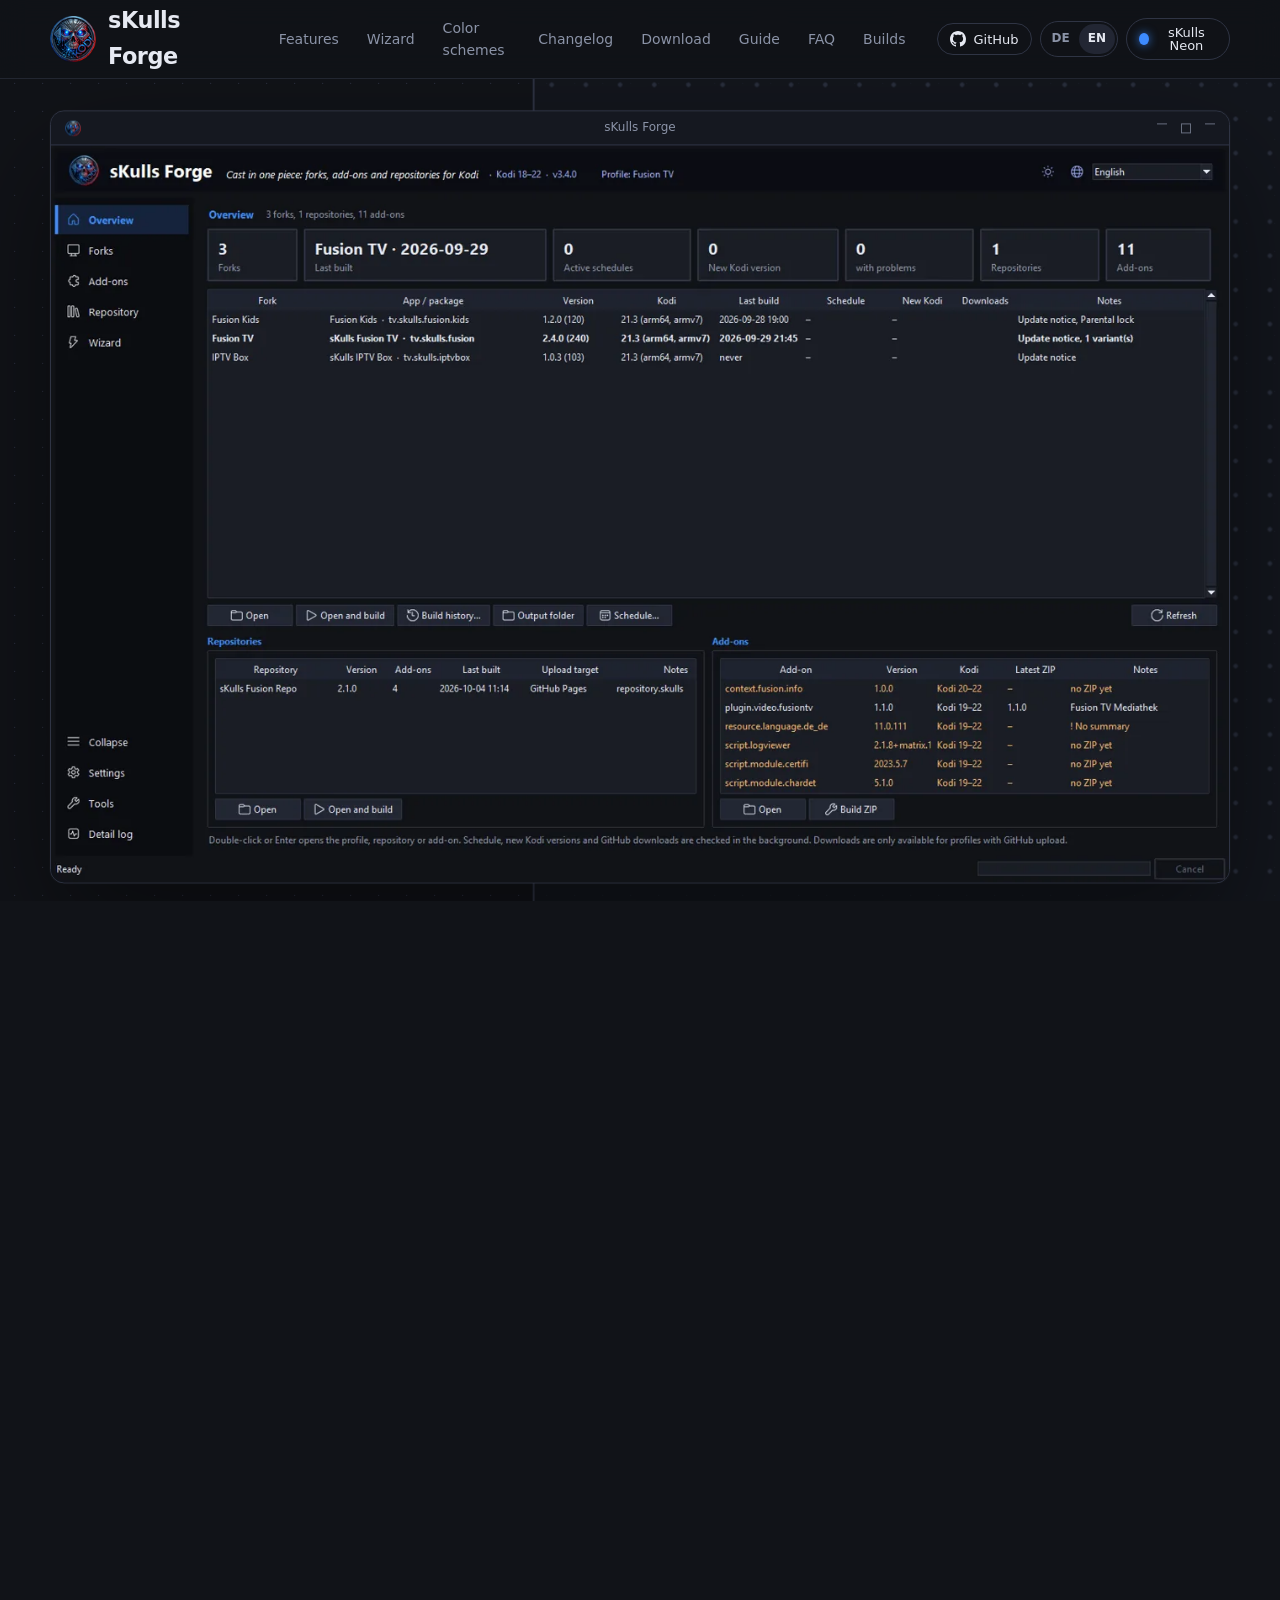
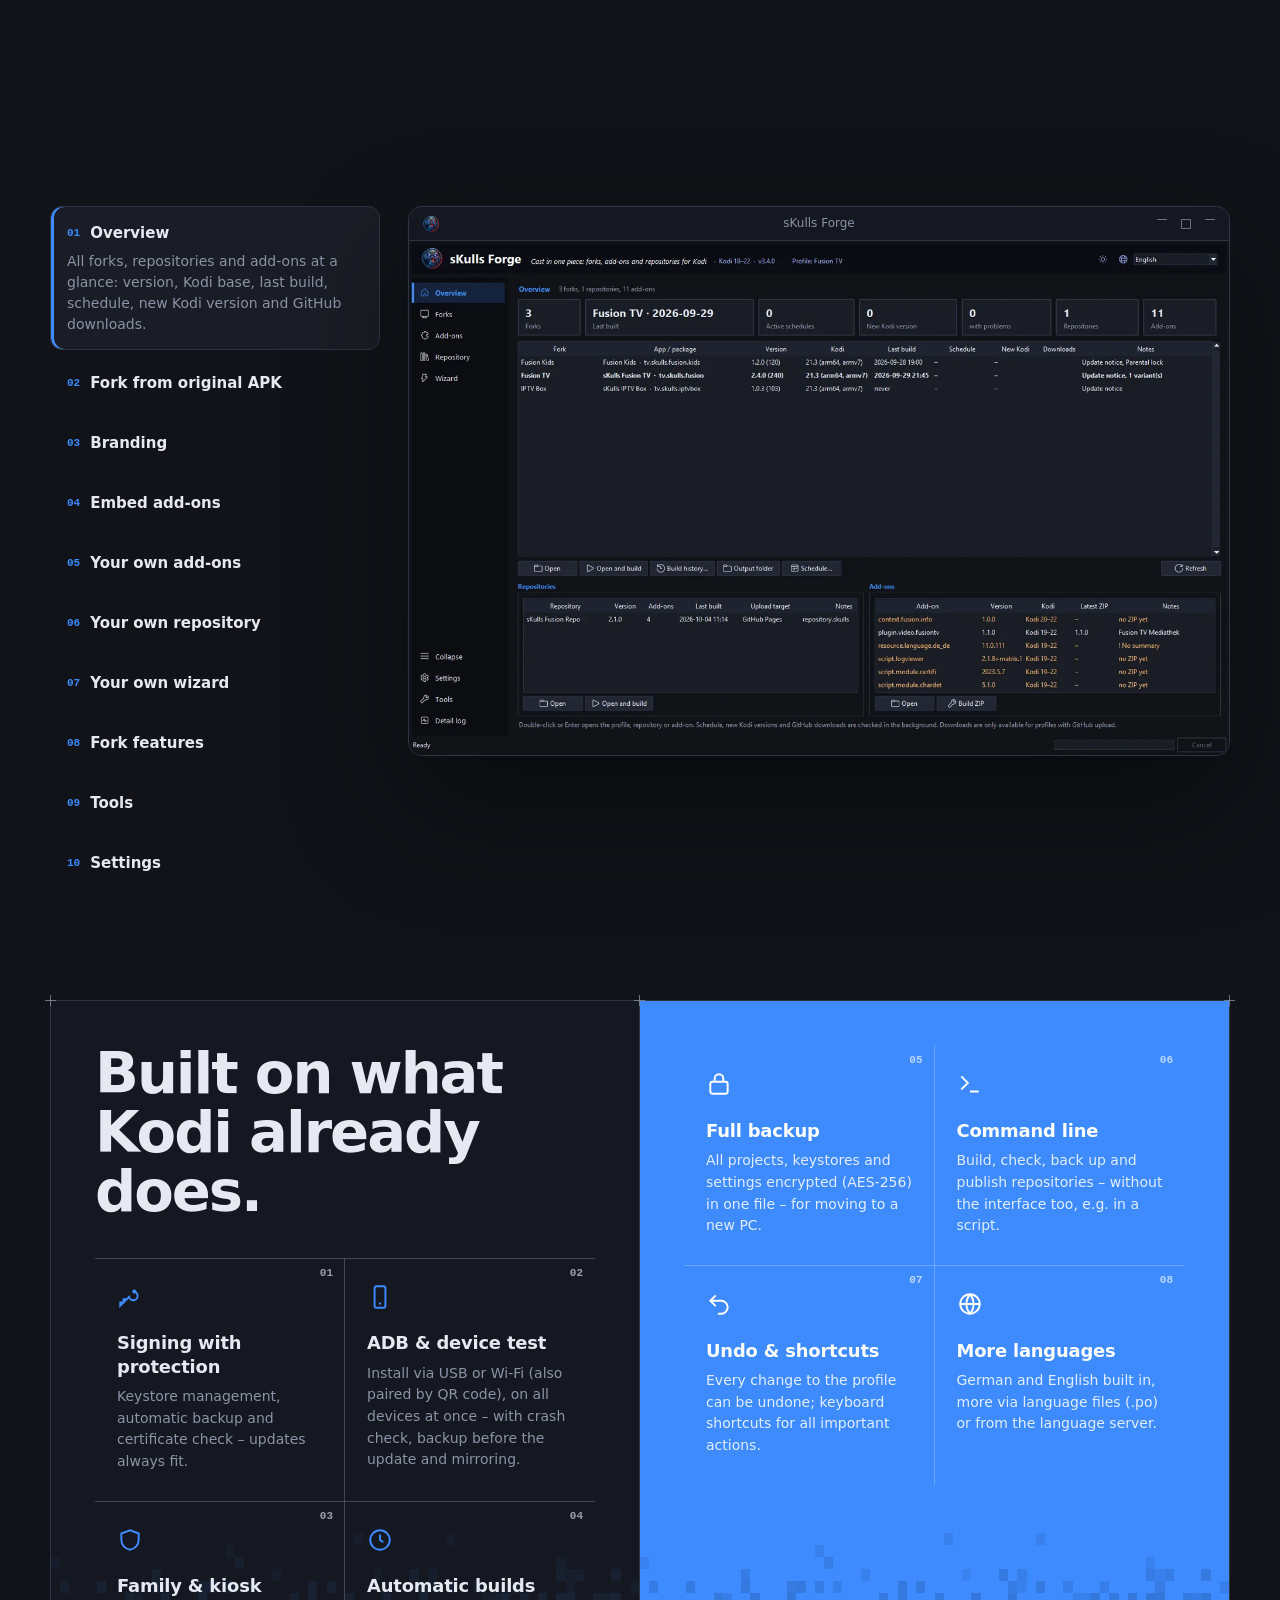
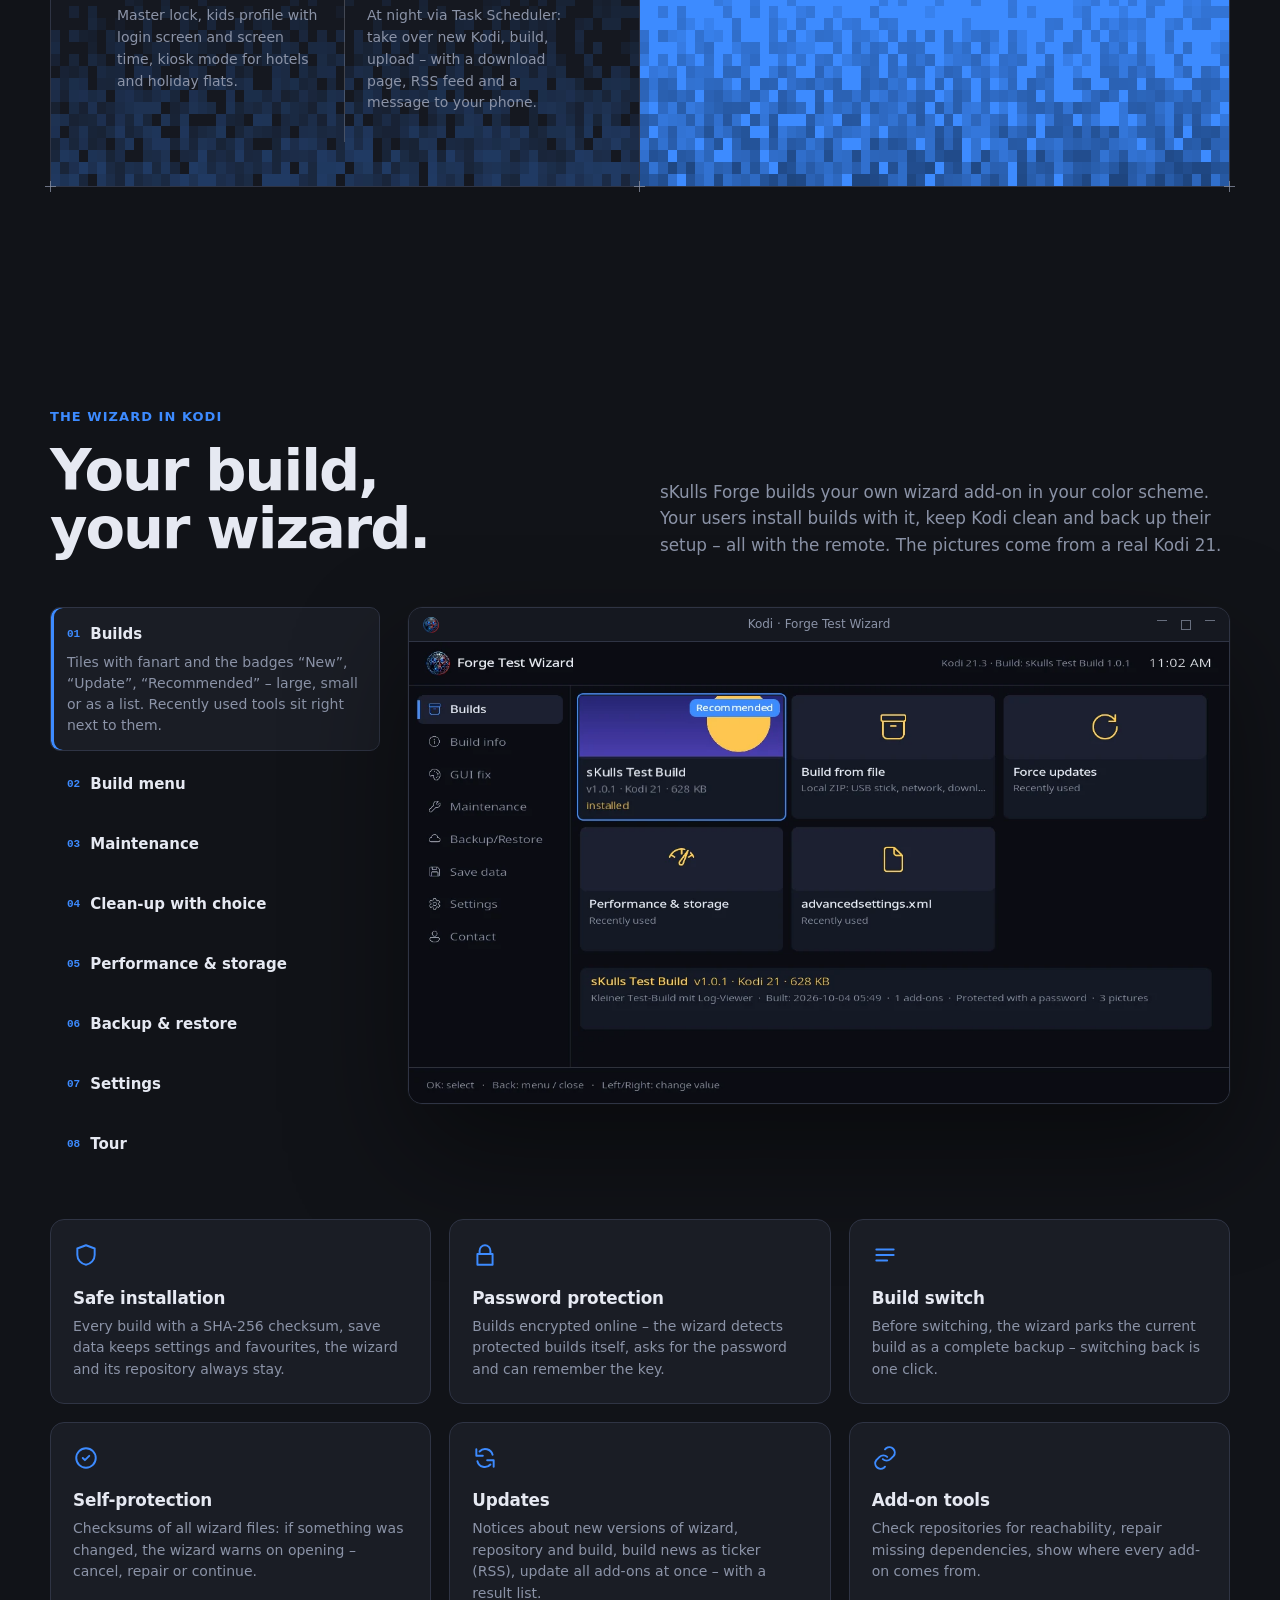
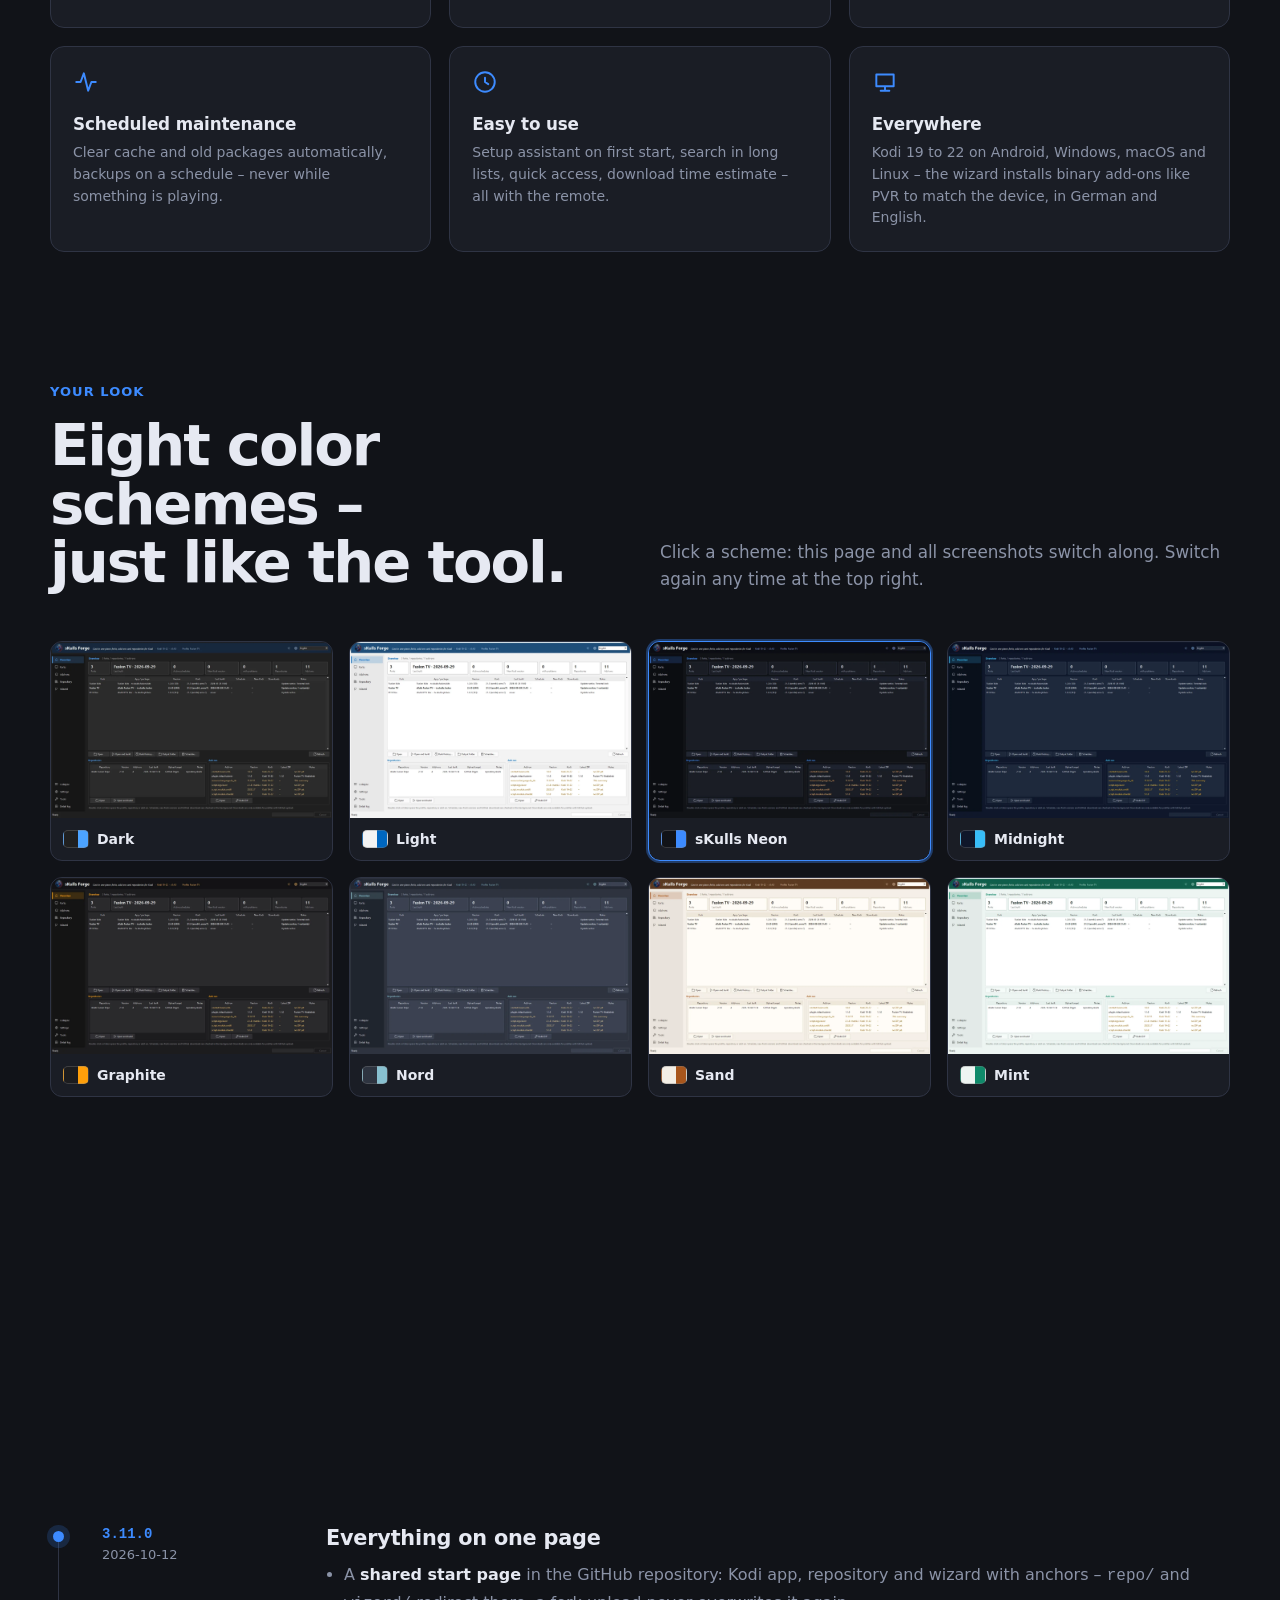
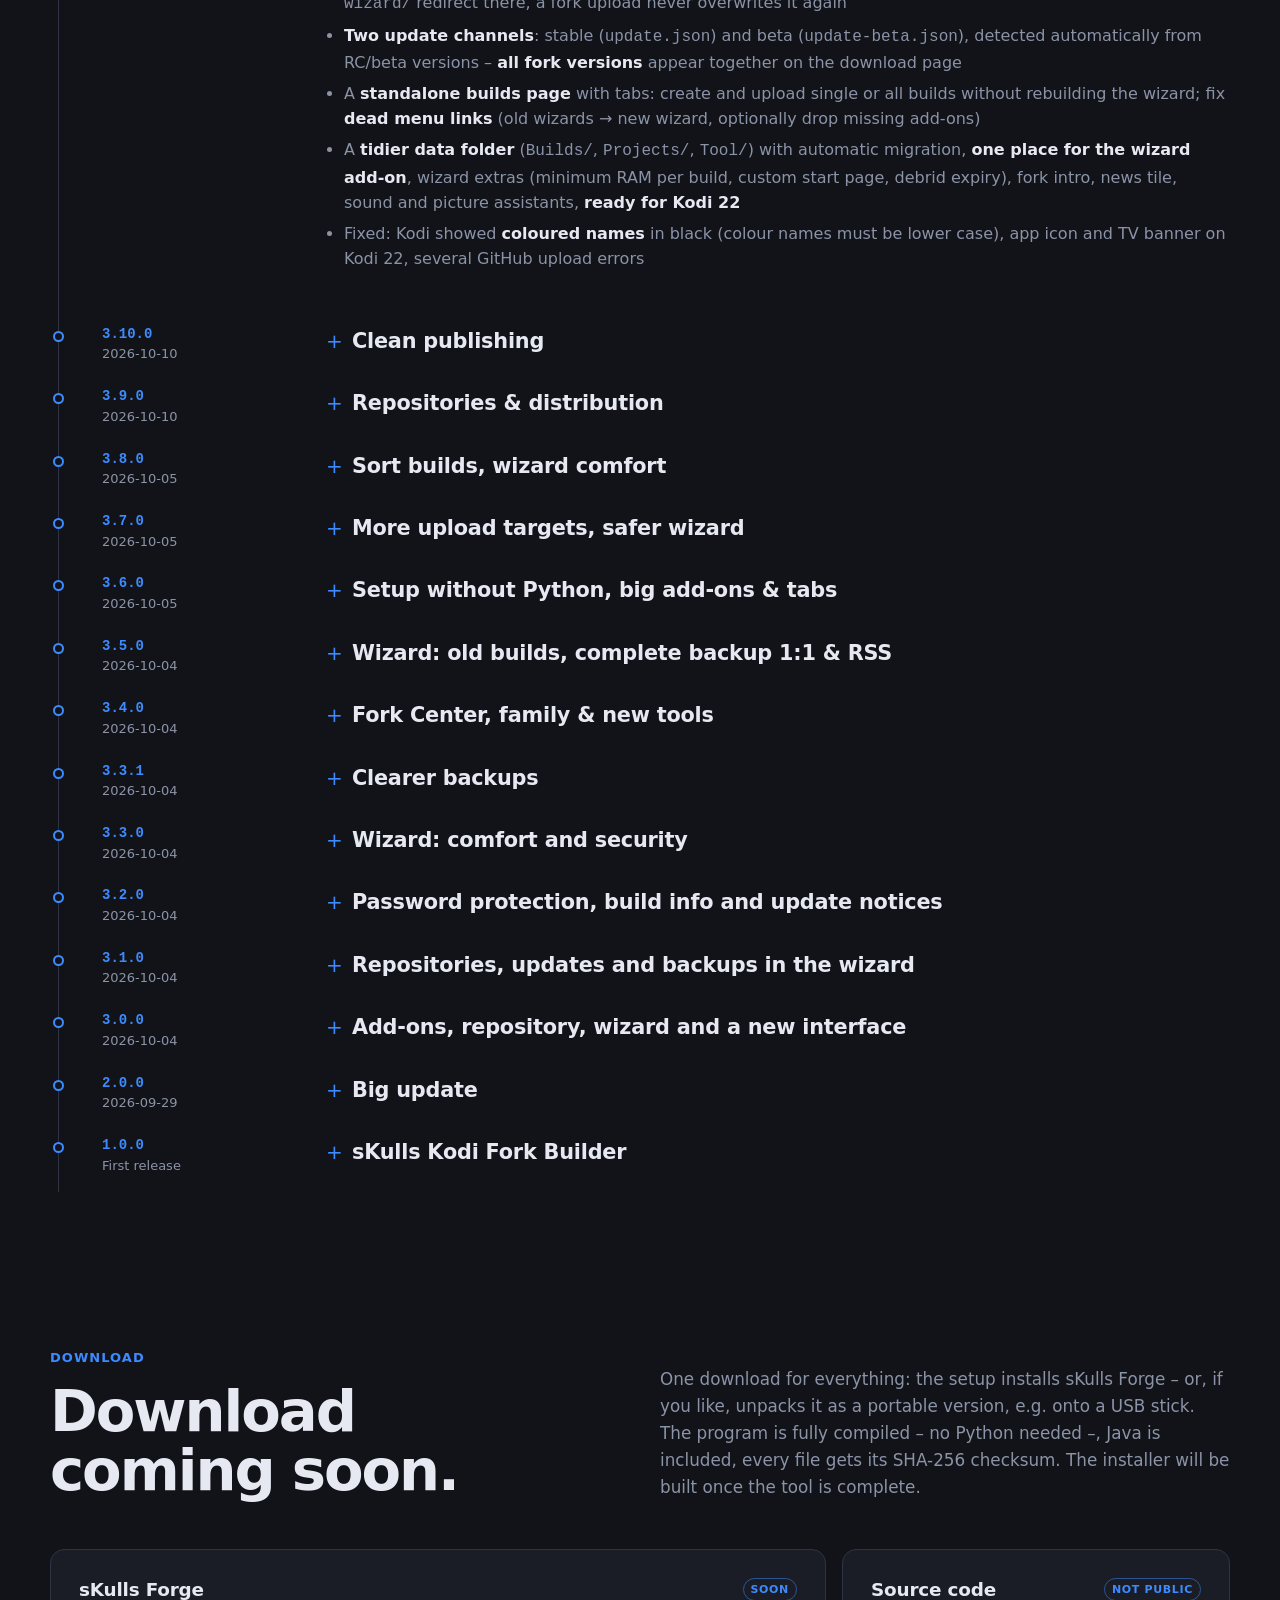
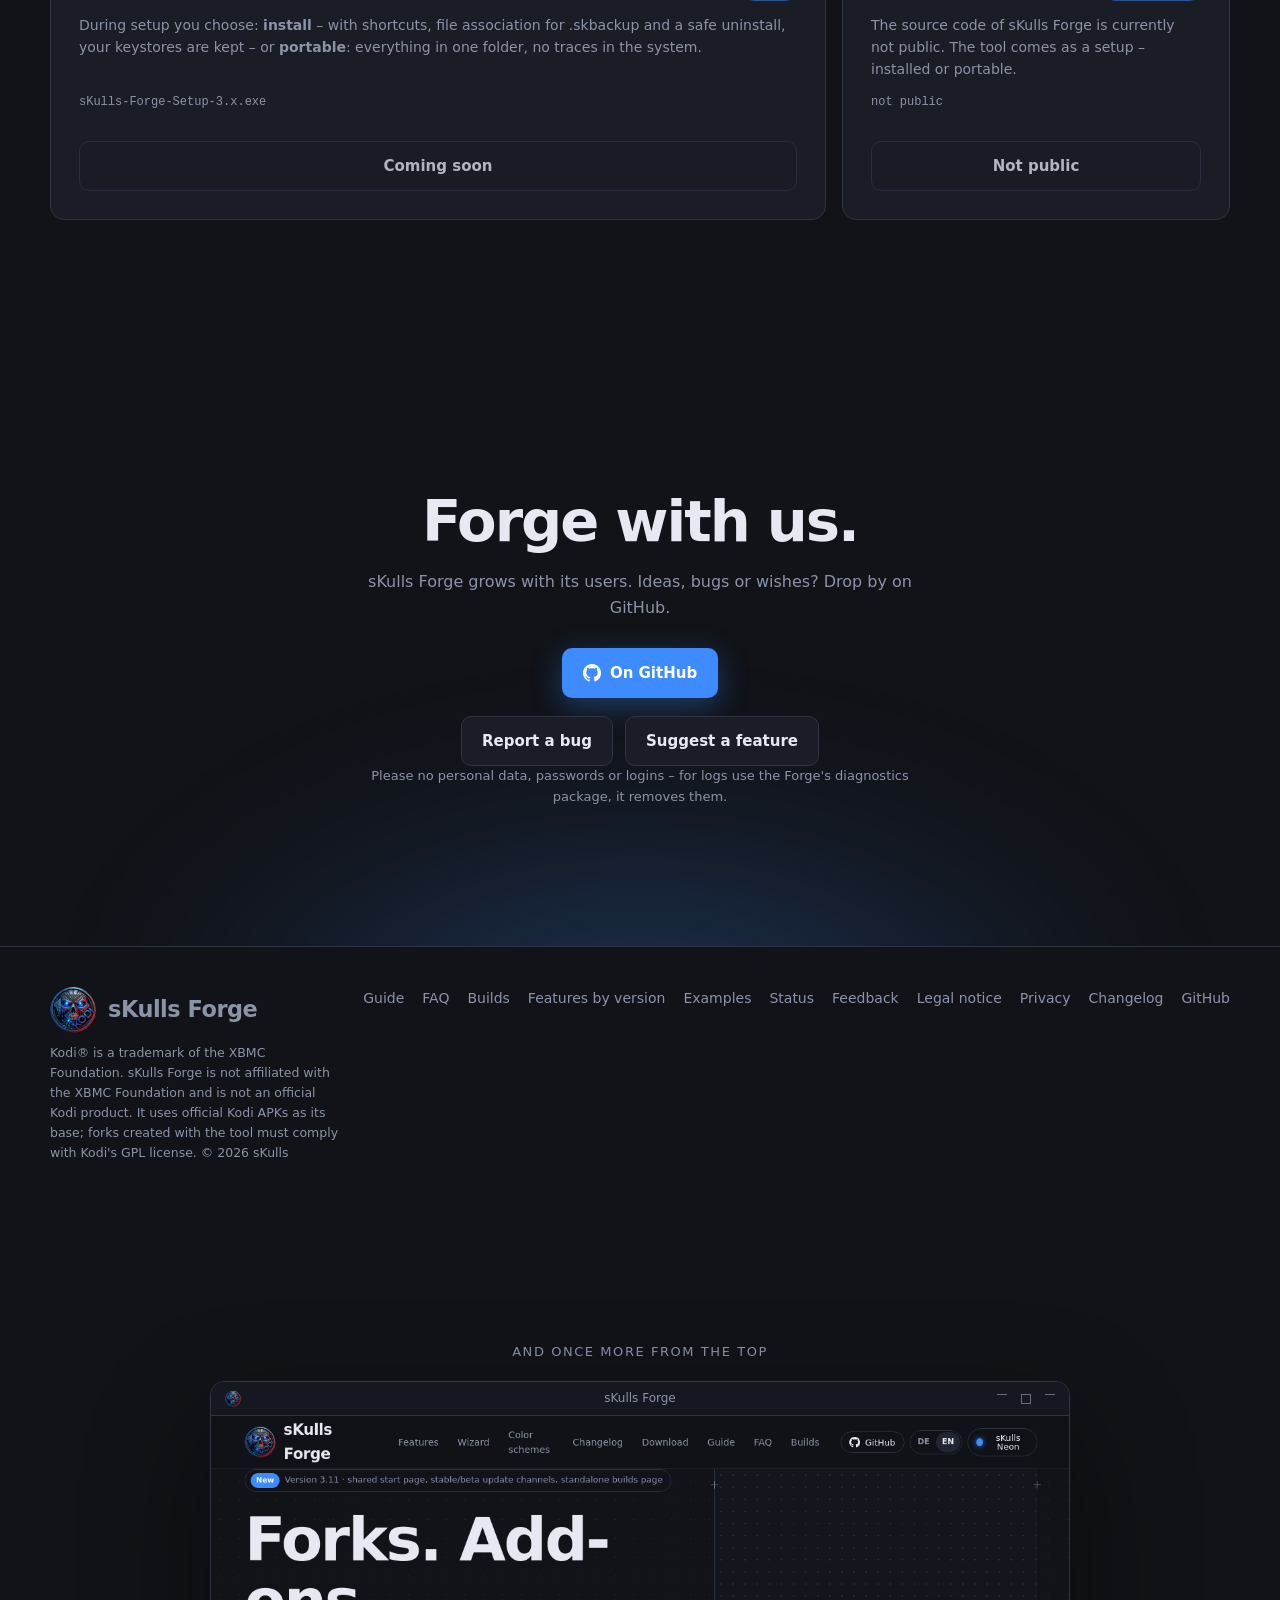
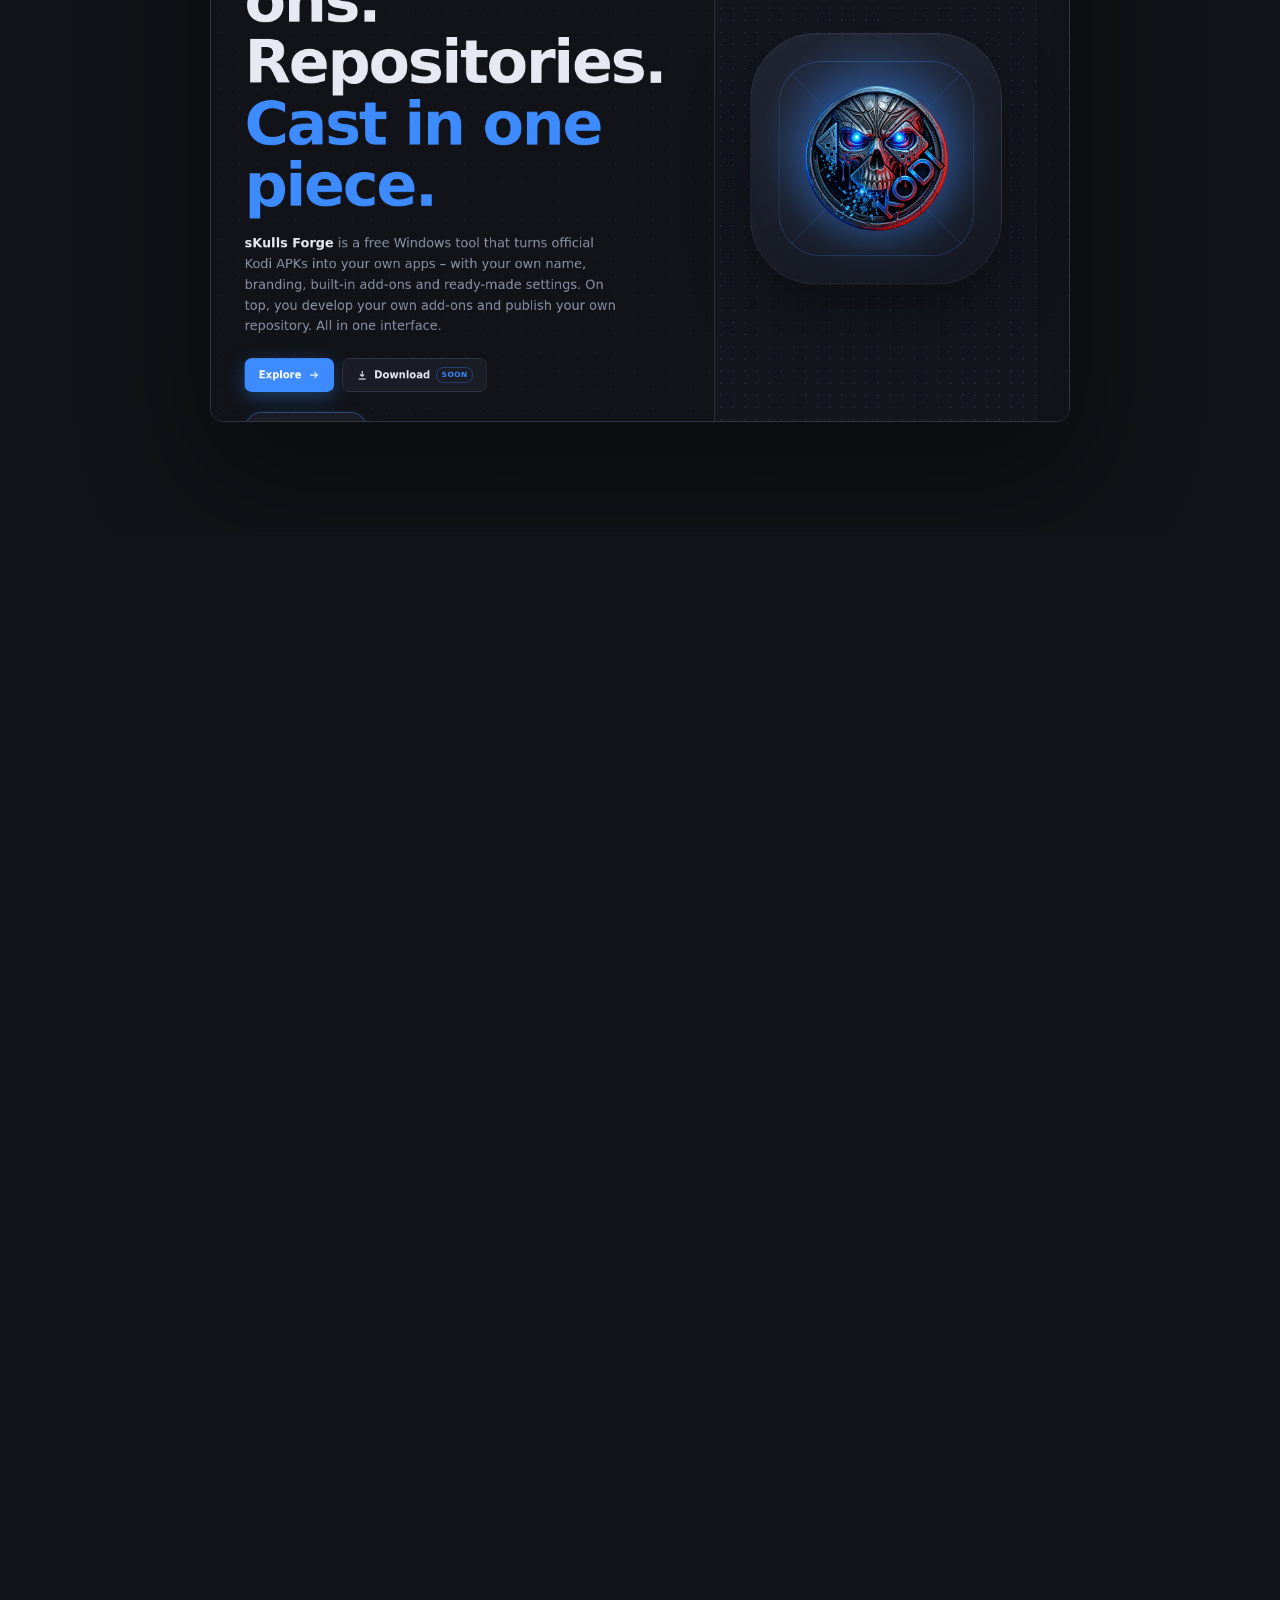
==== commit fd84d1bd: "sKulls Forge Website: Version 3.11.0 (33 Dateien aktualisiert)" ====
--- a/index.html
+++ b/index.html
@@ -1,856 +1,893 @@
-<!doctype html>
-<html lang="de" data-lang="de" data-scheme="skulls"
-      data-title-de="sKulls Forge – Forks, Addons und Repositories für Kodi"
-      data-title-en="sKulls Forge – forks, add-ons and repositories for Kodi"
-      data-desc-de="Kostenloses Windows-Tool: eigene Kodi-Forks aus offiziellen APKs bauen, eigene Addons entwickeln und ein eigenes Repository veröffentlichen – aus einem Guss."
-      data-desc-en="Free Windows tool: build your own Kodi forks from official APKs, develop your own add-ons and publish your own repository – cast in one piece.">
-<head>
-  <meta charset="utf-8">
-  <meta name="viewport" content="width=device-width, initial-scale=1">
-  <title>sKulls Forge – Forks, Addons und Repositories für Kodi</title>
-  <meta name="description" content="Kostenloses Windows-Tool: eigene Kodi-Forks aus offiziellen APKs bauen, eigene Addons entwickeln und ein eigenes Repository veröffentlichen – aus einem Guss.">
-  <meta name="theme-color" content="#111318">
-  <meta property="og:title" content="sKulls Forge">
-  <meta property="og:description" content="Aus einem Guss: Forks, Addons und Repositories für Kodi">
-  <link rel="canonical" href="https://skullsplitter2026.github.io/sKulls-Forge/">
-  <meta property="og:url" content="https://skullsplitter2026.github.io/sKulls-Forge/">
-  <meta property="og:type" content="website">
-  <meta property="og:image" content="https://skullsplitter2026.github.io/sKulls-Forge/assets/shots/de/skulls/overview.webp">
-  <link rel="icon" href="favicon.ico" sizes="any">
-  <link rel="icon" href="assets/img/logo-64.png" type="image/png">
-  <link rel="apple-touch-icon" href="assets/img/logo-256.png">
-  <link rel="stylesheet" href="assets/css/style.css">
-  <script src="assets/js/config.js"></script>
-  <script src="assets/js/main.js"></script>
-</head>
-<body>
-<!-- Punktraster im Hintergrund (läuft beim Scrollen mit) -->
-<canvas class="bg-dots" aria-hidden="true"></canvas>
-
-<!-- ============ Navigation ============ -->
-<header class="nav">
-  <div class="wrap">
-    <a class="brand" href="#top"><img src="assets/img/logo-64.png" alt="">sKulls Forge</a>
-    <nav class="nav-links" aria-label="Seiten">
-      <a href="#features"><span lang="de">Funktionen</span><span lang="en">Features</span></a>
-      <a href="#wizard">Wizard</a>
-      <a href="#schemes"><span lang="de">Farbschemata</span><span lang="en">Color schemes</span></a>
-      <a href="#changelog">Changelog</a>
-      <a href="#download">Download</a>
-      <a href="anleitung.html"><span lang="de">Anleitung</span><span lang="en">Guide</span></a>
-      <a href="faq.html">FAQ</a>
-    </nav>
-    <div class="nav-tools">
-      <a class="pill" data-github href="https://github.com/SkullSplitter2026" target="_blank" rel="noopener">
-        <svg viewBox="0 0 16 16" fill="currentColor" aria-hidden="true"><path d="M8 0C3.58 0 0 3.58 0 8c0 3.54 2.29 6.53 5.47 7.59.4.07.55-.17.55-.38 0-.19-.01-.82-.01-1.49-2.01.37-2.53-.49-2.69-.94-.09-.23-.48-.94-.82-1.13-.28-.15-.68-.52-.01-.53.63-.01 1.08.58 1.23.82.72 1.21 1.87.87 2.33.66.07-.52.28-.87.51-1.07-1.78-.2-3.64-.89-3.64-3.95 0-.87.31-1.59.82-2.15-.08-.2-.36-1.02.08-2.12 0 0 .67-.21 2.2.82.64-.18 1.32-.27 2-.27.68 0 1.36.09 2 .27 1.53-1.04 2.2-.82 2.2-.82.44 1.1.16 1.92.08 2.12.51.56.82 1.27.82 2.15 0 3.07-1.87 3.75-3.65 3.95.29.25.54.73.54 1.48 0 1.07-.01 1.93-.01 2.2 0 .21.15.46.55.38A8.013 8.013 0 0016 8c0-4.42-3.58-8-8-8z"/></svg>
-        <span class="label">GitHub</span>
-      </a>
-      <div class="lang-switch" role="group" aria-label="Sprache / Language">
-        <button type="button" data-lang="de" aria-pressed="true">DE</button>
-        <button type="button" data-lang="en" aria-pressed="false">EN</button>
-      </div>
-      <div class="scheme">
-        <button class="pill" id="scheme-toggle" type="button" aria-haspopup="true" aria-expanded="false"
-                title="Farbschema / Color scheme">
-          <i class="scheme-dot" aria-hidden="true"></i><span class="label" id="scheme-label">sKulls Neon</span>
-        </button>
-        <div class="scheme-menu" id="scheme-menu" role="menu" aria-label="Farbschema"></div>
-      </div>
-    </div>
-  </div>
-</header>
-
-<main id="top">
-
-<!-- ============ Hero: Kamerafahrt ============ -->
-<section class="hero-scene" data-scene="hero">
-  <div class="stage">
-    <div class="cam">
-      <div class="wrap hero-grid">
-      <div class="hero-text">
-        <div class="eyebrow"><b lang="de">Neu</b><b lang="en">New</b>
-          <span lang="de">Version 3.10 · Releases nur mit APKs, Download-Seite per GitHub Pages, eigener Wizard-Ordner</span>
-          <span lang="en">Version 3.10 · releases with APKs only, download page via GitHub Pages, separate wizard folder</span>
-        </div>
-        <h1 lang="de">Forks. Addons.<br>Repositories.<br><span style="color:var(--accent)">Aus einem Guss.</span></h1>
-        <h1 lang="en">Forks. Add-ons.<br>Repositories.<br><span style="color:var(--accent)">Cast in one piece.</span></h1>
-        <p class="lead" lang="de"><strong>sKulls Forge</strong> ist ein kostenloses Windows-Tool, das aus offiziellen
-          Kodi-APKs eigene Apps baut – mit eigenem Namen, Branding, fest eingebauten Addons und fertigen Einstellungen.
-          Dazu entwickelst du eigene Addons und veröffentlichst dein eigenes Repository. Alles in einer Oberfläche.</p>
-        <p class="lead" lang="en"><strong>sKulls Forge</strong> is a free Windows tool that turns official Kodi APKs
-          into your own apps – with your own name, branding, built-in add-ons and ready-made settings. On top, you
-          develop your own add-ons and publish your own repository. All in one interface.</p>
-        <div class="actions">
-          <a class="btn btn-primary" href="#features">
-            <span lang="de">Entdecken</span><span lang="en">Explore</span>
-            <svg viewBox="0 0 24 24" fill="none" stroke="currentColor" stroke-width="2" aria-hidden="true"><path d="M5 12h14M13 6l6 6-6 6"/></svg>
-          </a>
-          <a class="btn btn-ghost" href="#download">
-            <svg viewBox="0 0 24 24" fill="none" stroke="currentColor" stroke-width="2" aria-hidden="true"><path d="M12 4v11m0 0l-4-4m4 4l4-4M5 20h14"/></svg>
-            Download <span class="soon" lang="de">bald</span><span class="soon" lang="en">soon</span>
-          </a>
-        </div>
-        <div class="counters hero-counters" aria-live="polite">
-          <div class="counter" data-counter="visits" hidden>
-            <svg viewBox="0 0 24 24" fill="none" stroke="currentColor" stroke-width="1.8" stroke-linecap="round" stroke-linejoin="round" aria-hidden="true"><path d="M2 12s3.6-7 10-7 10 7 10 7-3.6 7-10 7S2 12 2 12z"/><circle cx="12" cy="12" r="3"/></svg>
-            <strong class="value">–</strong>
-            <span lang="de">Besuche</span><span lang="en">Visits</span>
-          </div>
-          <div class="counter" data-counter="downloads">
-            <svg viewBox="0 0 24 24" fill="none" stroke="currentColor" stroke-width="1.8" stroke-linecap="round" stroke-linejoin="round" aria-hidden="true"><path d="M12 3v12M7 10l5 5 5-5M4 21h16"/></svg>
-            <strong class="value">–</strong>
-            <span class="label-some"><span lang="de">Downloads</span><span lang="en">Downloads</span></span>
-            <span class="label-none" hidden><span lang="de">noch keine Downloads</span><span lang="en">no downloads yet</span></span>
-          </div>
-        </div>
-      </div>
-      <div class="hero-col" aria-hidden="true">
-          <i class="mark tl"></i><i class="mark tr"></i><i class="mark bl"></i><i class="mark br"></i>
-          <div class="app-icon"><img src="assets/img/logo-256.png" alt=""></div>
-        </div>
-      </div>
-    </div>
-    <div class="fly">
-      <div class="window">
-        <div class="window-bar"><img src="assets/img/logo-64.png" alt="" width="16" height="16">
-          <span class="title">sKulls Forge</span><span class="ctl"><i></i><i></i><i></i></span></div>
-        <img data-shot="overview" src="assets/shots/de/skulls/overview.webp" width="1400" height="877"
-             data-alt-de="Übersicht: alle Forks, Repositories und Addons auf einen Blick"
-             data-alt-en="Overview: all forks, repositories and add-ons at a glance"
-             alt="Übersicht: alle Forks, Repositories und Addons auf einen Blick">
-      </div>
-    </div>
-    <div class="scroll-hint" aria-hidden="true"><span lang="de">Scrollen</span><span lang="en">Scroll</span><i></i></div>
-  </div>
-</section>
-
-<!-- ============ Zahlen ============ -->
-<div class="wrap reveal">
-  <div class="stats">
-    <div class="stat"><b>18–22</b><span lang="de">Kodi-Versionen (Leia bis Piers)</span><span lang="en">Kodi versions (Leia to Piers)</span></div>
-    <div class="stat"><b>2</b><span lang="de">CPU-Varianten in einem Durchgang</span><span lang="en">CPU variants in one run</span></div>
-    <div class="stat"><b>5</b><span lang="de">Addon-Vorlagen</span><span lang="en">add-on templates</span></div>
-    <div class="stat"><b>8</b><span lang="de">Farbschemata, DE/EN</span><span lang="en">color schemes, DE/EN</span></div>
-  </div>
-</div>
-
-<!-- ============ Feature-Tour ============ -->
-<section id="features">
-  <div class="wrap">
-    <div class="section-head reveal">
-      <div>
-        <div class="kicker" lang="de">Alles in einem Werkzeug</div><div class="kicker" lang="en">Everything in one tool</div>
-        <h2 lang="de">Bauen, formen,<br>veröffentlichen.</h2><h2 lang="en">Build, shape,<br>publish.</h2>
-      </div>
-      <p lang="de">Vom Original-Kodi zur eigenen App, vom Addon-Entwurf zur fertigen ZIP und vom Ordner zum
-        öffentlichen Repository – ohne zwischen Programmen zu wechseln.</p>
-      <p lang="en">From stock Kodi to your own app, from add-on draft to finished ZIP and from folder to public
-        repository – without switching between programs.</p>
-    </div>
-
-    <div class="tour reveal">
-      <div class="tour-tabs" role="tablist">
-        <button class="tour-tab" role="tab" aria-selected="true" data-view="overview"
-                data-alt-de="Übersicht aller Forks, Repositories und Addons" data-alt-en="Overview of all forks, repositories and add-ons">
-          <strong><span class="n">01</span><span lang="de">Übersicht</span><span lang="en">Overview</span></strong>
-          <p lang="de">Alle Forks, Repositories und Addons auf einen Blick: Version, Kodi-Basis, letzter Build, Zeitplan, neue Kodi-Version und GitHub-Downloads.</p>
-          <p lang="en">All forks, repositories and add-ons at a glance: version, Kodi base, last build, schedule, new Kodi version and GitHub downloads.</p>
-        </button>
-        <button class="tour-tab" role="tab" aria-selected="false" data-view="fork"
-                data-alt-de="Fork aus einer Original-APK" data-alt-en="Fork from an original APK">
-          <strong><span class="n">02</span><span lang="de">Fork aus Original-APK</span><span lang="en">Fork from original APK</span></strong>
-          <p lang="de">Neuer Package-Name – der Fork läuft neben dem Original. Batch-Build für arm64 und armv7, Update-Builds mit update.json und „Was ist neu“.</p>
-          <p lang="en">New package name – the fork runs next to the original. Batch build for arm64 and armv7, update builds with update.json and “What's new”.</p>
-        </button>
-        <button class="tour-tab" role="tab" aria-selected="false" data-view="branding"
-                data-alt-de="Branding: Icon, Banner, Splash" data-alt-en="Branding: icon, banner, splash">
-          <strong><span class="n">03</span>Branding</strong>
-          <p lang="de">App-Icon, Android-TV-Banner, Splash-Screen und Vendor-Logo – automatisch in alle Größen skaliert. Dazu Estuary-Hauptmenü und eigener Hintergrund.</p>
-          <p lang="en">App icon, Android TV banner, splash screen and vendor logo – scaled to all sizes automatically. Plus the Estuary main menu and your own background.</p>
-        </button>
-        <button class="tour-tab" role="tab" aria-selected="false" data-view="embed"
-                data-alt-de="Addons fest in die APK einbetten" data-alt-en="Embed add-ons into the APK">
-          <strong><span class="n">04</span><span lang="de">Addons einbetten</span><span lang="en">Embed add-ons</span></strong>
-          <p lang="de">Addons und Repositories fest einbauen, direkt aus dem Kodi-Repository passend zu Kodi-Version und CPU, Einstellungen vorbelegen und die APK verkleinern.</p>
-          <p lang="en">Build in add-ons and repositories, straight from the Kodi repository matching Kodi version and CPU, preset their settings and slim down the APK.</p>
-        </button>
-        <button class="tour-tab" role="tab" aria-selected="false" data-view="addons"
-                data-alt-de="Eigene Addons entwickeln und prüfen" data-alt-en="Develop and check your own add-ons">
-          <strong><span class="n">05</span><span lang="de">Eigene Addons</span><span lang="en">Your own add-ons</span></strong>
-          <p lang="de">Aus Vorlagen anlegen, addon.xml bearbeiten, Texte mit Farbe und Fett gestalten, für Kodi 18–22 prüfen (Python-Version, Syntax, Abhängigkeiten), Version samt Changelog erhöhen, saubere ZIP bauen und per ADB testen.</p>
-          <p lang="en">Create from templates, edit the addon.xml, style texts with colour and bold, check for Kodi 18–22 (Python version, syntax, dependencies), bump the version with changelog, build a clean ZIP and test via ADB.</p>
-        </button>
-        <button class="tour-tab" role="tab" aria-selected="false" data-view="repo"
-                data-alt-de="Eigenes Kodi-Repository" data-alt-en="Your own Kodi repository">
-          <strong><span class="n">06</span><span lang="de">Eigenes Repository</span><span lang="en">Your own repository</span></strong>
-          <p lang="de">addons.xml mit Prüfsummen, Zweige für Kodi 18 und 19+, Repository-Addon und index.html – offizielle Kodi-Addons werden markiert und weggelassen, hochgeladen per FTP/SFTP oder in einem Commit zu GitHub Pages.</p>
-          <p lang="en">addons.xml with checksums, branches for Kodi 18 and 19+, repository add-on and index.html – official Kodi add-ons are marked and left out, uploaded via FTP/SFTP or in one commit to GitHub Pages.</p>
-        </button>
-        <button class="tour-tab" role="tab" aria-selected="false" data-view="wizard"
-                data-alt-de="Eigener Wizard für Kodi-Builds" data-alt-en="Your own wizard for Kodi builds">
-          <strong><span class="n">07</span><span lang="de">Eigener Wizard</span><span lang="en">Your own wizard</span></strong>
-          <p lang="de">Builds aus einem Kodi-Ordner oder dem alten Wizard schnüren – ohne Passwörter und Tokens –, RSS-Laufschrift, Wizard-Addon im eigenen Farbschema – installiert mit Prüfsumme und Save Data, mit Wartung, Backup, Updates und Leistungs-Check für RAM und Speicher.</p>
-          <p lang="en">Pack builds from a Kodi folder or the old wizard – without passwords and tokens –, RSS ticker, wizard add-on in your own color scheme – installs with checksum and save data, with maintenance, backup, updates and a performance check for memory and storage.</p>
-        </button>
-        <button class="tour-tab" role="tab" aria-selected="false" data-view="forkcenter"
-                data-alt-de="Fork-Funktionen: Fork-Center, Familie, Updates" data-alt-en="Fork features: Fork Center, family, updates">
-          <strong><span class="n">08</span><span lang="de">Fork-Funktionen</span><span lang="en">Fork features</span></strong>
-          <p lang="de">Fork-Center im Fork (Wartung, Sicherung, Hilfe, Support-Code), Mitteilungen, Kinderprofil mit Bildschirmzeit, Kiosk-Modus, Bildschirmschoner und In-App-Update.</p>
-          <p lang="en">Fork Center in the fork (maintenance, backup, help, support code), messages, kids profile with screen time, kiosk mode, screensaver and in-app update.</p>
-        </button>
-        <button class="tour-tab" role="tab" aria-selected="false" data-view="tools"
-                data-alt-de="Werkzeuge: Analyse, Geräte, Verteilung" data-alt-en="Tools: analysis, devices, distribution">
-          <strong><span class="n">09</span><span lang="de">Werkzeuge</span><span lang="en">Tools</span></strong>
-          <p lang="de">APK-Größe, Kodi-Log-Analyse, Abhängigkeitsbaum, Skin-Einstellungen, Nightly-Vorschau, Windows-Portable, QR-Kopplung, Bildschirm spiegeln und Portal-Seite.</p>
-          <p lang="en">APK size, Kodi log analysis, dependency tree, skin settings, nightly preview, Windows portable, QR pairing, screen mirroring and portal page.</p>
-        </button>
-        <button class="tour-tab" role="tab" aria-selected="false" data-view="settings"
-                data-alt-de="Einstellungen: Farbschema, Projekt-Ordner, Upload-Ziele" data-alt-en="Settings: color scheme, project folder, upload targets">
-          <strong><span class="n">10</span><span lang="de">Einstellungen</span><span lang="en">Settings</span></strong>
-          <p lang="de">Ein Projekt-Ordner für alle Daten, zentrale Upload-Ziele mit Verbindungstest, Benachrichtigung per Telegram/Discord/E-Mail, paralleles Bauen mit Build-Cache, Web-Oberfläche, acht Farbschemata und Sprachen.</p>
-          <p lang="en">One project folder for all data, central upload targets with connection test, notifications via Telegram/Discord/email, parallel builds with build cache, web interface, eight color schemes and languages.</p>
-        </button>
-      </div>
-      <div class="window">
-        <div class="window-bar"><img src="assets/img/logo-64.png" alt="" width="16" height="16">
-          <span class="title">sKulls Forge</span><span class="ctl"><i></i><i></i><i></i></span></div>
-        <img id="tour-shot" data-shot="overview" src="assets/shots/de/skulls/overview.webp" width="1400" height="877"
-             data-alt-de="Übersicht aller Forks, Repositories und Addons" data-alt-en="Overview of all forks, repositories and add-ons"
-             alt="Übersicht aller Forks, Repositories und Addons" loading="lazy">
-      </div>
-    </div>
-  </div>
-</section>
-
-<!-- ============ Raster: was noch drin ist ============ -->
-<section style="padding-top:0">
-  <div class="wrap reveal">
-    <div class="grid-panel">
-      <i class="mark tl"></i><i class="mark tr"></i><i class="mark bl"></i><i class="mark br"></i><i class="mark tc"></i><i class="mark bc"></i>
-      <div class="grid-intro">
-        <canvas class="dither dim" aria-hidden="true"></canvas>
-        <h2 lang="de">Gebaut auf dem, was Kodi schon kann.</h2>
-        <h2 lang="en">Built on what Kodi already does.</h2>
-        <div class="cells">
-          <div class="cell"><span class="num">01</span>
-            <svg class="ico" viewBox="0 0 24 24" fill="none" stroke="currentColor" stroke-width="1.8"><path d="M15 7a4 4 0 11-3.9 4.9L3 20v-3h3v-3h3l2.1-2.1"/><circle cx="16" cy="7" r="1"/></svg>
-            <h3 lang="de">Signatur mit Schutz</h3><h3 lang="en">Signing with protection</h3>
-            <p lang="de">Keystore-Verwaltung, automatische Sicherung und Zertifikat-Prüfung – Updates passen immer.</p>
-            <p lang="en">Keystore management, automatic backup and certificate check – updates always fit.</p></div>
-          <div class="cell"><span class="num">02</span>
-            <svg class="ico" viewBox="0 0 24 24" fill="none" stroke="currentColor" stroke-width="1.8"><rect x="7" y="2" width="10" height="20" rx="2"/><path d="M11 18h2"/></svg>
-            <h3 lang="de">ADB &amp; Gerätetest</h3><h3 lang="en">ADB &amp; device test</h3>
-            <p lang="de">Per USB oder WLAN (auch per QR-Code gekoppelt) installieren, auf allen Geräten gleichzeitig – mit Absturzprüfung, Sicherung vor dem Update und Spiegelung.</p>
-            <p lang="en">Install via USB or Wi-Fi (also paired by QR code), on all devices at once – with crash check, backup before the update and mirroring.</p></div>
-          <div class="cell"><span class="num">03</span>
-            <svg class="ico" viewBox="0 0 24 24" fill="none" stroke="currentColor" stroke-width="1.8"><path d="M12 3l8 3v6c0 4.5-3.4 8.3-8 9-4.6-.7-8-4.5-8-9V6z"/></svg>
-            <h3 lang="de">Familie &amp; Kiosk</h3><h3 lang="en">Family &amp; kiosk</h3>
-            <p lang="de">Master-Lock, Kinderprofil mit Anmeldebildschirm und Bildschirmzeit, Kiosk-Modus für Hotel und Ferienwohnung.</p>
-            <p lang="en">Master lock, kids profile with login screen and screen time, kiosk mode for hotels and holiday flats.</p></div>
-          <div class="cell"><span class="num">04</span>
-            <svg class="ico" viewBox="0 0 24 24" fill="none" stroke="currentColor" stroke-width="1.8"><circle cx="12" cy="12" r="9"/><path d="M12 7v5l3 2"/></svg>
-            <h3 lang="de">Automatische Builds</h3><h3 lang="en">Automatic builds</h3>
-            <p lang="de">Nachts per Aufgabenplanung: neues Kodi übernehmen, bauen, hochladen – mit Download-Seite, RSS-Feed und Nachricht aufs Handy.</p>
-            <p lang="en">At night via Task Scheduler: take over new Kodi, build, upload – with a download page, RSS feed and a message to your phone.</p></div>
-        </div>
-      </div>
-      <div class="grid-hot">
-        <canvas class="dither" aria-hidden="true"></canvas>
-        <div class="cells">
-          <div class="cell" style="border-top:0"><span class="num">05</span>
-            <svg class="ico" viewBox="0 0 24 24" fill="none" stroke="currentColor" stroke-width="1.8"><rect x="4" y="10" width="16" height="11" rx="2"/><path d="M8 10V7a4 4 0 018 0v3"/></svg>
-            <h3 lang="de">Gesamtsicherung</h3><h3 lang="en">Full backup</h3>
-            <p lang="de">Alle Projekte, Keystores und Einstellungen verschlüsselt (AES-256) in einer Datei – für den Umzug auf einen neuen PC.</p>
-            <p lang="en">All projects, keystores and settings encrypted (AES-256) in one file – for moving to a new PC.</p></div>
-          <div class="cell" style="border-top:0"><span class="num">06</span>
-            <svg class="ico" viewBox="0 0 24 24" fill="none" stroke="currentColor" stroke-width="1.8"><path d="M4 17l6-6-6-6M12 19h8"/></svg>
-            <h3 lang="de">Kommandozeile</h3><h3 lang="en">Command line</h3>
-            <p lang="de">Bauen, prüfen, sichern und Repositories veröffentlichen – auch ohne Oberfläche, z.B. im Skript.</p>
-            <p lang="en">Build, check, back up and publish repositories – without the interface too, e.g. in a script.</p></div>
-          <div class="cell"><span class="num">07</span>
-            <svg class="ico" viewBox="0 0 24 24" fill="none" stroke="currentColor" stroke-width="1.8"><path d="M9 14L4 9l5-5"/><path d="M4 9h10a6 6 0 010 12h-3"/></svg>
-            <h3 lang="de">Rückgängig &amp; Kürzel</h3><h3 lang="en">Undo &amp; shortcuts</h3>
-            <p lang="de">Jede Änderung am Profil lässt sich zurücknehmen; Tastenkürzel für alle wichtigen Aktionen.</p>
-            <p lang="en">Every change to the profile can be undone; keyboard shortcuts for all important actions.</p></div>
-          <div class="cell"><span class="num">08</span>
-            <svg class="ico" viewBox="0 0 24 24" fill="none" stroke="currentColor" stroke-width="1.8"><circle cx="12" cy="12" r="9"/><path d="M3 12h18M12 3a14 14 0 010 18M12 3a14 14 0 000 18"/></svg>
-            <h3 lang="de">Weitere Sprachen</h3><h3 lang="en">More languages</h3>
-            <p lang="de">Deutsch und Englisch eingebaut, weitere per Sprachdatei (.po) oder vom Sprach-Server.</p>
-            <p lang="en">German and English built in, more via language files (.po) or from the language server.</p></div>
-        </div>
-      </div>
-    </div>
-  </div>
-</section>
-
-<!-- ============ Wizard ============ -->
-<section id="wizard" class="wiz">
-  <div class="wrap">
-    <div class="section-head reveal">
-      <div>
-        <div class="kicker" lang="de">Der Wizard in Kodi</div><div class="kicker" lang="en">The wizard in Kodi</div>
-        <h2 lang="de">Dein Build,<br>dein Wizard.</h2><h2 lang="en">Your build,<br>your wizard.</h2>
-      </div>
-      <p lang="de">Der sKulls Forge baut ein eigenes Wizard-Addon in deinem Farbschema. Deine Nutzer installieren damit
-        Builds, halten Kodi sauber und sichern ihre Einrichtung – alles mit der Fernbedienung. Die Bilder stammen aus
-        einem echten Kodi 21.</p>
-      <p lang="en">sKulls Forge builds your own wizard add-on in your color scheme. Your users install builds with it,
-        keep Kodi clean and back up their setup – all with the remote. The pictures come from a real Kodi 21.</p>
-    </div>
-
-    <div class="tour wiz-tour reveal">
-      <div class="tour-tabs wiz-tabs" role="tablist">
-        <button class="wiz-tab" role="tab" aria-selected="true" data-src="assets/shots/wizard/builds.webp"
-                data-alt-de="Wizard in Kodi: Builds" data-alt-en="Wizard in Kodi: Builds">
-          <strong><span class="n">01</span><span lang="de">Builds</span><span lang="en">Builds</span></strong>
-          <p lang="de">Kacheln mit Fanart und Abzeichen „Neu“, „Update“, „Empfohlen“ – groß, klein oder als Liste. Zuletzt benutzte Werkzeuge liegen direkt daneben.</p>
-          <p lang="en">Tiles with fanart and the badges “New”, “Update”, “Recommended” – large, small or as a list. Recently used tools sit right next to them.</p>
-        </button>
-        <button class="wiz-tab" role="tab" aria-selected="false" data-src="assets/shots/wizard/build_menu.webp"
-                data-alt-de="Wizard in Kodi: Build-Menü" data-alt-en="Wizard in Kodi: Build menu">
-          <strong><span class="n">02</span><span lang="de">Build-Menü</span><span lang="en">Build menu</span></strong>
-          <p lang="de">Installieren, Was ist neu, Inhalt anzeigen und eine Bildergalerie – geschützte Builds fragen nach dem Passwort, auch als „Build aus Datei“.</p>
-          <p lang="en">Install, what's new, show contents and a picture gallery – protected builds ask for the password, also as “build from file”.</p>
-        </button>
-        <button class="wiz-tab" role="tab" aria-selected="false" data-src="assets/shots/wizard/maintenance.webp"
-                data-alt-de="Wizard in Kodi: Wartung" data-alt-en="Wizard in Kodi: Maintenance">
-          <strong><span class="n">03</span><span lang="de">Wartung</span><span lang="en">Maintenance</span></strong>
-          <p lang="de">Cache, Pakete, Vorschaubilder, Absturzberichte, Speicher-Assistent, Addon-Werkzeuge, Log, System-Tweaks und mehr – in Reitern sortiert.</p>
-          <p lang="en">Cache, packages, thumbnails, crash reports, storage assistant, add-on tools, log, system tweaks and more – sorted into tabs.</p>
-        </button>
-        <button class="wiz-tab" role="tab" aria-selected="false" data-src="assets/shots/wizard/cleanup.webp"
-                data-alt-de="Wizard in Kodi: Aufräumen mit Auswahl" data-alt-en="Wizard in Kodi: Clean-up with choice">
-          <strong><span class="n">04</span><span lang="de">Aufräumen mit Auswahl</span><span lang="en">Clean-up with choice</span></strong>
-          <p lang="de">Bei „Alles aufräumen“ entscheidest du, was weg soll. Unbenutzte Datenbanken älterer Kodi-Versionen werden markiert und erklärt.</p>
-          <p lang="en">With “Clean up everything” you decide what goes. Unused databases of older Kodi versions are marked and explained.</p>
-        </button>
-        <button class="wiz-tab" role="tab" aria-selected="false" data-src="assets/shots/wizard/performance.webp"
-                data-alt-de="Wizard in Kodi: Leistung & Speicher" data-alt-en="Wizard in Kodi: Performance & storage">
-          <strong><span class="n">05</span><span lang="de">Leistung & Speicher</span><span lang="en">Performance & storage</span></strong>
-          <p lang="de">RAM und Speicher grafisch, Vorschlag für Puffer und Lesefaktor je nach Gerät – oder advancedsettings.xml von Hand mit Tipps zu jedem Wert.</p>
-          <p lang="en">Memory and storage as bars, a suggestion for buffer and read factor per device – or advancedsettings.xml by hand with tips for every value.</p>
-        </button>
-        <button class="wiz-tab" role="tab" aria-selected="false" data-src="assets/shots/wizard/backup.webp"
-                data-alt-de="Wizard in Kodi: Backup & Restore" data-alt-en="Wizard in Kodi: Backup & restore">
-          <strong><span class="n">06</span><span lang="de">Backup & Restore</span><span lang="en">Backup & restore</span></strong>
-          <p lang="de">Kompletter Build 1:1 – auch mit Passwörtern und Logins – oder ohne Addon-Daten, nur Addons, nur Daten, Oberfläche, Favoriten – mit eigenem Namen, automatisch nach Zeitplan und mit Prüfsumme.</p>
-          <p lang="en">Complete build 1:1 – including passwords and logins – or without add-on data, add-ons only, data only, interface, favourites – with your own name, automatically on a schedule and with checksum.</p>
-        </button>
-        <button class="wiz-tab" role="tab" aria-selected="false" data-src="assets/shots/wizard/settings.webp"
-                data-alt-de="Wizard in Kodi: Einstellungen" data-alt-en="Wizard in Kodi: Settings">
-          <strong><span class="n">07</span><span lang="de">Einstellungen</span><span lang="en">Settings</span></strong>
-          <p lang="de">Update-Hinweise, automatische Wartung, Ansicht, Startbild, PIN für gefährliche Aktionen, Einrichtungsassistent und Selbstprüfung.</p>
-          <p lang="en">Update notices, automatic maintenance, view, splash screen, PIN for dangerous actions, setup assistant and self-check.</p>
-        </button>
-        <button class="wiz-tab" role="tab" aria-selected="false" data-src="assets/shots/wizard/tour.webp"
-                data-alt-de="Wizard in Kodi: Rundgang als Animation" data-alt-en="Wizard in Kodi: tour as animation">
-          <strong><span class="n">08</span><span lang="de">Rundgang</span><span lang="en">Tour</span></strong>
-          <p lang="de">Einmal durch den ganzen Wizard als kurze Animation – so, wie er mit der Fernbedienung auf dem Fernseher läuft.</p>
-          <p lang="en">Once through the whole wizard as a short animation – just as it runs on the TV with the remote.</p>
-        </button>
-      </div>
-      <div class="window">
-        <div class="window-bar"><img src="assets/img/logo-64.png" alt="" width="16" height="16">
-          <span class="title">Kodi · Forge Test Wizard</span><span class="ctl"><i></i><i></i><i></i></span></div>
-        <img id="wiz-shot" src="assets/shots/wizard/builds.webp" width="1280" height="720"
-             data-alt-de="Wizard in Kodi: Builds" data-alt-en="Wizard in Kodi: Builds" alt="Wizard in Kodi: Builds" loading="lazy">
-      </div>
-    </div>
-
-    <div class="wiz-grid reveal">
-      <div class="wiz-card">
-        <svg viewBox="0 0 24 24" fill="none" stroke="currentColor" stroke-width="1.8" stroke-linecap="round" stroke-linejoin="round"><path d="M12 3l8 3v6c0 4.5-3.4 8.3-8 9-4.6-.7-8-4.5-8-9V6z"/></svg>
-        <h3 lang="de">Sicher installieren</h3><h3 lang="en">Safe installation</h3>
-        <p lang="de">Jeder Build mit SHA-256-Prüfsumme, Save Data hält Einstellungen und Favoriten fest, Wizard und Repository bleiben immer erhalten.</p>
-        <p lang="en">Every build with a SHA-256 checksum, save data keeps settings and favourites, the wizard and its repository always stay.</p>
-      </div>
-      <div class="wiz-card">
-        <svg viewBox="0 0 24 24" fill="none" stroke="currentColor" stroke-width="1.8" stroke-linecap="round" stroke-linejoin="round"><path d="M7 11V8a5 5 0 0110 0v3M5 11h14v10H5z"/></svg>
-        <h3 lang="de">Passwortschutz</h3><h3 lang="en">Password protection</h3>
-        <p lang="de">Builds verschlüsselt online – der Wizard erkennt geschützte Builds selbst, fragt nach dem Passwort und merkt sich auf Wunsch den Schlüssel.</p>
-        <p lang="en">Builds encrypted online – the wizard detects protected builds itself, asks for the password and can remember the key.</p>
-      </div>
-      <div class="wiz-card">
-        <svg viewBox="0 0 24 24" fill="none" stroke="currentColor" stroke-width="1.8" stroke-linecap="round" stroke-linejoin="round"><path d="M4 7h16M4 12h16M4 17h10"/></svg>
-        <h3 lang="de">Build-Wechsel</h3><h3 lang="en">Build switch</h3>
-        <p lang="de">Vor dem Wechsel parkt der Wizard den bisherigen Build als Komplett-Backup – zurück geht es mit einem Klick.</p>
-        <p lang="en">Before switching, the wizard parks the current build as a complete backup – switching back is one click.</p>
-      </div>
-      <div class="wiz-card">
-        <svg viewBox="0 0 24 24" fill="none" stroke="currentColor" stroke-width="1.8" stroke-linecap="round" stroke-linejoin="round"><path d="M9 12l2 2 4-4M12 3a9 9 0 100 18 9 9 0 000-18z"/></svg>
-        <h3 lang="de">Selbstschutz</h3><h3 lang="en">Self-protection</h3>
-        <p lang="de">Prüfsummen aller Wizard-Dateien: wurde etwas verändert, warnt der Wizard beim Öffnen – abbrechen, reparieren oder weiter.</p>
-        <p lang="en">Checksums of all wizard files: if something was changed, the wizard warns on opening – cancel, repair or continue.</p>
-      </div>
-      <div class="wiz-card">
-        <svg viewBox="0 0 24 24" fill="none" stroke="currentColor" stroke-width="1.8" stroke-linecap="round" stroke-linejoin="round"><path d="M4 4v6h6M20 20v-6h-6M5 15a7 7 0 0012 3M19 9A7 7 0 007 6"/></svg>
-        <h3 lang="de">Updates</h3><h3 lang="en">Updates</h3>
-        <p lang="de">Hinweise auf neue Versionen von Wizard, Repository und Build, Build-News als Laufschrift (RSS), alle Addons auf einmal aktualisieren – mit Ergebnisliste.</p>
-        <p lang="en">Notices about new versions of wizard, repository and build, build news as ticker (RSS), update all add-ons at once – with a result list.</p>
-      </div>
-      <div class="wiz-card">
-        <svg viewBox="0 0 24 24" fill="none" stroke="currentColor" stroke-width="1.8" stroke-linecap="round" stroke-linejoin="round"><path d="M10 13a5 5 0 007 0l3-3a5 5 0 00-7-7l-1 1M14 11a5 5 0 00-7 0l-3 3a5 5 0 007 7l1-1"/></svg>
-        <h3 lang="de">Addon-Werkzeuge</h3><h3 lang="en">Add-on tools</h3>
-        <p lang="de">Repositories auf Erreichbarkeit prüfen, fehlende Abhängigkeiten reparieren, Herkunft jedes Addons anzeigen.</p>
-        <p lang="en">Check repositories for reachability, repair missing dependencies, show where every add-on comes from.</p>
-      </div>
-      <div class="wiz-card">
-        <svg viewBox="0 0 24 24" fill="none" stroke="currentColor" stroke-width="1.8" stroke-linecap="round" stroke-linejoin="round"><path d="M3 12h4l3-8 4 16 3-8h4"/></svg>
-        <h3 lang="de">Wartung nach Plan</h3><h3 lang="en">Scheduled maintenance</h3>
-        <p lang="de">Cache und alte Pakete automatisch leeren, Backups nach Zeitplan – nie während etwas läuft.</p>
-        <p lang="en">Clear cache and old packages automatically, backups on a schedule – never while something is playing.</p>
-      </div>
-      <div class="wiz-card">
-        <svg viewBox="0 0 24 24" fill="none" stroke="currentColor" stroke-width="1.8" stroke-linecap="round" stroke-linejoin="round"><path d="M12 8v4l3 2M12 3a9 9 0 100 18 9 9 0 000-18z"/></svg>
-        <h3 lang="de">Bequem bedienen</h3><h3 lang="en">Easy to use</h3>
-        <p lang="de">Einrichtungsassistent beim ersten Start, Suche in langen Listen, Schnellzugriff, Downloadzeit-Schätzung – alles mit der Fernbedienung.</p>
-        <p lang="en">Setup assistant on first start, search in long lists, quick access, download time estimate – all with the remote.</p>
-      </div>
-      <div class="wiz-card">
-        <svg viewBox="0 0 24 24" fill="none" stroke="currentColor" stroke-width="1.8" stroke-linecap="round" stroke-linejoin="round"><path d="M4 5h16v11H4zM8 20h8M12 16v4"/></svg>
-        <h3 lang="de">Überall</h3><h3 lang="en">Everywhere</h3>
-        <p lang="de">Kodi 19 bis 22 auf Android, Windows, macOS und Linux – Binär-Addons wie PVR lädt der Wizard passend zum Gerät, auf Deutsch und Englisch.</p>
-        <p lang="en">Kodi 19 to 22 on Android, Windows, macOS and Linux – the wizard installs binary add-ons like PVR to match the device, in German and English.</p>
-      </div>
-    </div>
-  </div>
-</section>
-
-<!-- ============ Farbschemata ============ -->
-<section id="schemes" style="padding-top:20px">
-  <div class="wrap">
-    <div class="section-head reveal">
-      <div>
-        <div class="kicker" lang="de">Dein Look</div><div class="kicker" lang="en">Your look</div>
-        <h2 lang="de">Acht Farbschemata –<br>wie im Tool.</h2><h2 lang="en">Eight color schemes –<br>just like the tool.</h2>
-      </div>
-      <p lang="de">Klick auf ein Schema: Diese Seite und alle Screenshots wechseln mit. Oben rechts lässt
-        es sich jederzeit wieder wechseln.</p>
-      <p lang="en">Click a scheme: this page and all screenshots switch along. Switch again any time at the
-        top right.</p>
-    </div>
-    <div class="schemes reveal">
-      <button class="scheme-card" type="button" data-scheme-choice="dark"><img data-shot="overview" data-scheme-shot="dark" src="assets/shots/de/dark/overview.webp" alt="" loading="lazy"><span><i class="swatch" style="--s-bg:#202020;--s-accent:#4ca3ff"></i><b data-scheme-name="dark">Dunkel</b></span></button>
-      <button class="scheme-card" type="button" data-scheme-choice="light"><img data-shot="overview" data-scheme-shot="light" src="assets/shots/de/light/overview.webp" alt="" loading="lazy"><span><i class="swatch" style="--s-bg:#f3f3f3;--s-accent:#0067c0"></i><b data-scheme-name="light">Hell</b></span></button>
-      <button class="scheme-card" type="button" data-scheme-choice="skulls"><img data-shot="overview" data-scheme-shot="skulls" src="assets/shots/de/skulls/overview.webp" alt="" loading="lazy"><span><i class="swatch" style="--s-bg:#111318;--s-accent:#3d8bff"></i><b data-scheme-name="skulls">sKulls Neon</b></span></button>
-      <button class="scheme-card" type="button" data-scheme-choice="midnight"><img data-shot="overview" data-scheme-shot="midnight" src="assets/shots/de/midnight/overview.webp" alt="" loading="lazy"><span><i class="swatch" style="--s-bg:#0f172a;--s-accent:#38bdf8"></i><b data-scheme-name="midnight">Mitternacht</b></span></button>
-      <button class="scheme-card" type="button" data-scheme-choice="graphite"><img data-shot="overview" data-scheme-shot="graphite" src="assets/shots/de/graphite/overview.webp" alt="" loading="lazy"><span><i class="swatch" style="--s-bg:#1c1c1e;--s-accent:#ff9f0a"></i><b data-scheme-name="graphite">Graphit</b></span></button>
-      <button class="scheme-card" type="button" data-scheme-choice="nord"><img data-shot="overview" data-scheme-shot="nord" src="assets/shots/de/nord/overview.webp" alt="" loading="lazy"><span><i class="swatch" style="--s-bg:#2e3440;--s-accent:#88c0d0"></i><b data-scheme-name="nord">Nord</b></span></button>
-      <button class="scheme-card" type="button" data-scheme-choice="sand"><img data-shot="overview" data-scheme-shot="sand" src="assets/shots/de/sand/overview.webp" alt="" loading="lazy"><span><i class="swatch" style="--s-bg:#f4efe6;--s-accent:#a8561c"></i><b data-scheme-name="sand">Sand</b></span></button>
-      <button class="scheme-card" type="button" data-scheme-choice="mint"><img data-shot="overview" data-scheme-shot="mint" src="assets/shots/de/mint/overview.webp" alt="" loading="lazy"><span><i class="swatch" style="--s-bg:#eef5f2;--s-accent:#0f8a6a"></i><b data-scheme-name="mint">Mint</b></span></button>
-    </div>
-  </div>
-</section>
-
-<!-- ============ Changelog ============ -->
-<section id="changelog">
-  <div class="wrap">
-    <div class="section-head reveal">
-      <div>
-        <div class="kicker">Changelog</div>
-        <h2 lang="de">Was sich<br>getan hat.</h2><h2 lang="en">What's<br>new.</h2>
-      </div>
-      <p lang="de">Vom Fork Builder zur Schmiede für alles rund um Kodi: Forks, Addons und Repositories.</p>
-      <p lang="en">From fork builder to a forge for everything around Kodi: forks, add-ons and repositories.</p>
-    </div>
-    <div class="timeline">
-      <article class="release current reveal">
-        <div><div class="ver">3.10.0</div><div class="date">2026-10-10</div></div>
-        <div>
-          <h3 lang="de">Sauber veröffentlichen</h3><h3 lang="en">Clean publishing</h3>
-          <ul lang="de">
-            <li>Fork: Mit Unterordner enthält das <strong>GitHub-Release nur noch die APKs</strong> – <strong>update.json</strong>, <strong>Download-Seite</strong>, RSS-Feed und QR-Codes liegen per <strong>GitHub Pages</strong> im Repository, die Download-Seite wahlweise direkt im <strong>Hauptverzeichnis</strong></li>
-            <li>Sanfter Umzug: die update.json meldet den neuen Ordner als <strong>Ersatz-Adresse</strong>, installierte Forks finden ihn selbst; auf Wunsch geht die update.json beim Umstieg noch einmal ins Release</li>
-            <li>Wizard: <strong>eigener Ordner nur für das Wizard-ZIP</strong>, alle Build-Daten im Build-Ordner – mit <strong>Übergang</strong>, damit installierte Wizards bis zu ihrem Update weiterlaufen</li>
-            <li>Behoben: <strong>APK-Links</strong> in update.json, Download-Seite und QR-Code stimmen jetzt auch, wenn GitHub Dateinamen ändert (z.B. „ß“ → „ss“); kein Fehlalarm „GitHub Pages ist nicht eingeschaltet“ mehr bei neuen Ordnern</li>
-          </ul>
-          <ul lang="en">
-            <li>Fork: with a subfolder the <strong>GitHub release only contains the APKs</strong> – <strong>update.json</strong>, the <strong>download page</strong>, RSS feed and QR codes live in the repository via <strong>GitHub Pages</strong>, the download page optionally right in the <strong>root</strong></li>
-            <li>Smooth move: update.json announces the new folder as a <strong>fallback address</strong>, installed forks find it by themselves; optionally update.json goes into the release once more when switching</li>
-            <li>Wizard: a <strong>separate folder for the wizard ZIP only</strong>, all build data in the build folder – with a <strong>transition</strong> so installed wizards keep working until they update</li>
-            <li>Fixed: <strong>APK links</strong> in update.json, download page and QR code are now correct even when GitHub renames files (e.g. “ß” → “ss”); no more false “GitHub Pages is not enabled” alarm for new folders</li>
-          </ul>
-        </div>
-      </article>
-      <article class="release reveal">
-        <div><div class="ver">3.9.0</div><div class="date">2026-10-10</div></div>
-        <div>
-          <details class="rel-more">
-            <summary><h3 lang="de">Repositories &amp; Verteilung</h3><h3 lang="en">Repositories &amp; distribution</h3></summary>
-            <ul lang="de">
-              <li>Builds: <strong>Kompatibilitätstabelle</strong> (auch als Webseite, mit <strong>QR-Code</strong> je Build für die Downloader-App), <strong>benötigte Repositories</strong> mit Online-Prüfung vor dem Upload, <strong>Vorschaubilder</strong> im Genre-Browser, <strong>Datenschutz-Bericht</strong> je Build</li>
-              <li>Repository: <strong>Statistik</strong> (Addons, Größen, Updates je Monat), <strong>Assistent</strong> für ein komplettes Repository mit README und Download-Seite, alle Listen per Klick <strong>sortierbar</strong> (▲/▼)</li>
-              <li><strong>Fremd-Repos überwachen</strong> (täglich), <strong>Repository-Spiegel</strong> mit Lizenz-Hinweis, <strong>Server-Ampel</strong>; Addons: <strong>Übersetzungen ergänzen</strong> und <strong>eigene Vorlagen</strong>; Fork: <strong>Fernbedienung</strong> beim ersten Start wählbar</li>
-              <li><strong>QR-Code</strong> zur Repository-ZIP auf der Repository-Seite, <strong>Selbstprüfung</strong> der Programmdateien beim Start</li>
-              <li>Behoben: große Dateien (über 30 MB) gehen bei GitHub jetzt per eingebautem <strong>Git-Push</strong> direkt ins Repository – ohne installiertes Git</li>
-            </ul>
-            <ul lang="en">
-              <li>Builds: a <strong>compatibility table</strong> (also as a web page, with a <strong>QR code</strong> per build for the Downloader app), <strong>required repositories</strong> checked online before uploading, <strong>preview images</strong> in the genre browser, a per-build <strong>privacy report</strong></li>
-              <li>Repository: <strong>statistics</strong> (add-ons, sizes, updates per month), an <strong>assistant</strong> for a complete repository with README and download page, every list <strong>sortable</strong> by clicking a column (▲/▼)</li>
-              <li><strong>Foreign-repo monitoring</strong> (daily), a <strong>repository mirror</strong> with licence notes, a <strong>server status</strong> overview; add-ons: <strong>complete translations</strong> and <strong>own templates</strong>; fork: <strong>remote control</strong> chosen on first start</li>
-              <li>A <strong>QR code</strong> for the repository ZIP on the repository page, a start-up <strong>self-check</strong> of the program files</li>
-              <li>Fixed: large files (over 30 MB) now go to GitHub via a built-in <strong>Git push</strong> straight into the repository – no Git installation needed</li>
-            </ul>
-          </details>
-        </div>
-      </article>
-      <article class="release reveal">
-        <div><div class="ver">3.8.0</div><div class="date">2026-10-05</div></div>
-        <div>
-          <details class="rel-more">
-            <summary><h3 lang="de">Builds sortieren, Wizard-Komfort</h3><h3 lang="en">Sort builds, wizard comfort</h3></summary>
-            <ul lang="de">
-              <li>Wizard: <strong>Build-Kategorien &amp; Filter</strong> (Leicht, Sport, Kinder, Musik, 4K, Film, Live-TV), <strong>Zeitfenster</strong> je Build (z.B. Beta), <strong>benötigte Zugänge</strong> werden angezeigt und nach der Installation abgefragt</li>
-              <li>Wizard: <strong>weitere Dienste</strong> (MDBList, Simkl, AniList, OpenSubtitles.com, Plex, Jellyfin), <strong>Ruhe bei Wiedergabe</strong>, <strong>Systeminfo-Seite</strong>, <strong>„Was ist neu“</strong> vor dem Wizard-Update, <strong>kurze Tour</strong> beim ersten Start</li>
-              <li>Fork/Forge: jedes Farbschema zusätzlich <strong>hell</strong>, <strong>Versionsnummer</strong> auf Splash und Banner, <strong>interne Build-Notizen</strong> (nie veröffentlicht), <strong>alte Addons</strong> (nur Kodi ≤18) markiert</li>
-              <li>Wizard: <strong>Favoriten übertragen</strong> per Datei, <strong>Fehlerhilfe mit QR-Code</strong>, Dialoge für den <strong>Screenreader</strong> beschriftet, <strong>ältere Build-Version installieren</strong></li>
-              <li>Builds: <strong>Vorlagen-Galerie</strong> für Profile, <strong>Build-Vorlagen</strong> (Leicht, Sport, Kinder, Musik), <strong>tote Verweise prüfen</strong></li>
-            </ul>
-            <ul lang="en">
-              <li>Wizard: <strong>build categories &amp; filter</strong> (light, sport, kids, music, 4K, movies, live TV), per-build <strong>visibility window</strong> (e.g. beta), <strong>required logins</strong> shown and asked for after install</li>
-              <li>Wizard: <strong>more services</strong> (MDBList, Simkl, AniList, OpenSubtitles.com, Plex, Jellyfin), <strong>quiet during playback</strong>, a <strong>system-info page</strong>, <strong>“what's new”</strong> before the wizard update, a <strong>short tour</strong> on first start</li>
-              <li>Fork/Forge: each colour scheme also in <strong>light</strong>, the <strong>version number</strong> on splash and banner, <strong>private build notes</strong> (never published), <strong>old add-ons</strong> (Kodi ≤18 only) flagged</li>
-              <li>Wizard: <strong>transfer favourites</strong> via file, <strong>error help with QR code</strong>, dialogs labelled for the <strong>screen reader</strong>, <strong>install an older build version</strong></li>
-              <li>Builds: a <strong>template gallery</strong> for profiles, <strong>build templates</strong> (light, sport, kids, music), <strong>dead-link check</strong></li>
-            </ul>
-          </details>
-        </div>
-      </article>
-      <article class="release reveal">
-        <div><div class="ver">3.7.0</div><div class="date">2026-10-05</div></div>
-        <div>
-          <details class="rel-more">
-            <summary><h3 lang="de">Mehr Upload-Ziele, sicherer Wizard</h3><h3 lang="en">More upload targets, safer wizard</h3></summary>
-            <ul lang="de">
-              <li><strong>WebDAV</strong> (Nextcloud, ownCloud …) und <strong>S3-Speicher</strong> (Amazon, R2, B2, Wasabi, MinIO) für Fork, Repository und Wizard</li>
-              <li><strong>Ziehen und Ablegen</strong> aus dem Explorer, <strong>Geräteverwaltung</strong> mit eigenen Namen und automatischer WLAN-Verbindung</li>
-              <li>Fork: <strong>Branding aus einem Logo</strong>, eigene <strong>Oberflächen-Töne</strong>, Quellen gleich als <strong>Filme/Serien-Bibliothek</strong>, Berechtigungen prüfen, IPTV-Quellen prüfen, Addon-Pakete</li>
-              <li>Wizard: <strong>Wiederherstellungspunkt</strong> und <strong>„Letzte Installation rückgängig“</strong>, Plattform-Prüfung, Downloads gehen nach Abbruch weiter, kein Wiedergabeverlauf in Builds</li>
-              <li>Wizard: <strong>Zugänge &amp; API-Schlüssel</strong> einmal eingeben, in alle passenden Addons eintragen; frischere Dialoge · Forge: <strong>alle Repos nach Genre</strong>, <strong>Schlüsselbund</strong> für Signatur-Schlüssel</li>
-            </ul>
-            <ul lang="en">
-              <li><strong>WebDAV</strong> (Nextcloud, ownCloud …) and <strong>S3 storage</strong> (Amazon, R2, B2, Wasabi, MinIO) for fork, repository and wizard</li>
-              <li><strong>Drag & drop</strong> from Explorer, <strong>device manager</strong> with your own names and automatic Wi-Fi connection</li>
-              <li>Fork: <strong>branding from one logo</strong>, custom <strong>UI sounds</strong>, sources as a <strong>movies/TV library</strong> right away, permission check, IPTV source check, add-on bundles</li>
-              <li>Wizard: <strong>restore point</strong> and <strong>“undo last installation”</strong>, platform check, downloads resume after interruption, no playback history in builds</li>
-              <li>Wizard: <strong>logins &amp; API keys</strong> entered once, filled into all matching add-ons; fresher dialogs · Forge: <strong>all repos by genre</strong>, <strong>keyring</strong> for signing keys</li>
-            </ul>
-          </details>
-        </div>
-      </article>
-      <article class="release reveal">
-        <div><div class="ver">3.6.0</div><div class="date">2026-10-05</div></div>
-        <div>
-          <details class="rel-more">
-            <summary><h3 lang="de">Setup ohne Python, große Addons & Reiter</h3><h3 lang="en">Setup without Python, big add-ons & tabs</h3></summary>
-            <ul lang="de">
-              <li><strong>Fertig übersetztes Programm</strong>: <code>sKulls Forge.exe</code> statt Python und Skripten – im Setup steckt keine .py-Datei mehr</li>
-              <li><strong>Addons über 95 MB</strong> im eigenen Repository: kommen bei GitHub automatisch in ein Release, Kodi lädt sie von dort</li>
-              <li><strong>Reiter</strong> für Addons, Repository und Wizard; Wizards in der Übersicht; Symbolstil wählbar</li>
-              <li>Fork: <strong>Einrichtungsassistent</strong> beim ersten Start (Sprache, Region, Wetter, M3U, Kindersicherung), <strong>Sprachpakete automatisch</strong>, Ersatz-Server für Updates</li>
-              <li>Wizard: <strong>Alles veröffentlichen</strong>, Größen-Analyse, Info-Taste mit Hilfe, Log filtern und speichern; GitHub-Tokens werden auf Ablauf und Rechte geprüft</li>
-            </ul>
-            <ul lang="en">
-              <li><strong>Fully compiled program</strong>: <code>sKulls Forge.exe</code> instead of Python and scripts – the setup contains no .py file anymore</li>
-              <li><strong>Add-ons over 95 MB</strong> in your own repository: on GitHub they go into a release automatically, Kodi downloads them from there</li>
-              <li><strong>Tabs</strong> for add-ons, repository and wizard; wizards in the overview; selectable icon style</li>
-              <li>Fork: <strong>setup assistant</strong> on first start (language, region, weather, M3U, parental lock), <strong>automatic language packs</strong>, mirror servers for updates</li>
-              <li>Wizard: <strong>publish everything</strong>, size analysis, Info key help, filter and save the log; GitHub tokens are checked for expiry and scopes</li>
-            </ul>
-          </details>
-        </div>
-      </article>
-      <article class="release reveal">
-        <div><div class="ver">3.5.0</div><div class="date">2026-10-04</div></div>
-        <div>
-          <details class="rel-more">
-            <summary><h3 lang="de">Wizard: alte Builds, Komplett-Backup 1:1 & RSS</h3><h3 lang="en">Wizard: old builds, complete backup 1:1 & RSS</h3></summary>
-            <ul lang="de">
-              <li><strong>Formatierungs-Editor</strong> für Addon-, Repository- und Wizard-Texte: Fett, Kursiv, Farbe mit eigener Palette, Groß-/Kleinschreibung, Vorschau</li>
-              <li>Builds <strong>aus dem alten Wizard übernehmen</strong> – Binär-Addons (PVR, Inputstream) lädt der Wizard nach dem Neustart <strong>passend zum Gerät</strong></li>
-              <li><strong>Kompletter Build 1:1</strong> – auch Passwörter, API-Keys und MAC-Adressen; Backup von einem anderen System klappt ebenso. <strong>Wizard und Repository bleiben immer</strong></li>
-              <li><strong>RSS-Feed</strong>: Build-News als Laufschrift auf Kodis Startseite – im Forge bearbeitet, vom Wizard eingetragen</li>
-            </ul>
-            <ul lang="en">
-              <li><strong>Formatting editor</strong> for add-on, repository and wizard texts: bold, italic, colour with its own palette, case, preview</li>
-              <li><strong>Import builds from the old wizard</strong> – binary add-ons (PVR, inputstream) are installed after the restart <strong>to match the device</strong></li>
-              <li><strong>Complete build 1:1</strong> – including passwords, API keys and MAC addresses; backups from another system work too. <strong>Wizard and repository always stay</strong></li>
-              <li><strong>RSS feed</strong>: build news as ticker on Kodi's home screen – edited in the Forge, set up by the wizard</li>
-            </ul>
-          </details>
-        </div>
-      </article>
-      <article class="release reveal">
-        <div><div class="ver">3.4.0</div><div class="date">2026-10-04</div></div>
-        <div>
-          <details class="rel-more">
-            <summary><h3 lang="de">Fork-Center, Familie & neue Werkzeuge</h3><h3 lang="en">Fork Center, family & new tools</h3></summary>
-            <ul lang="de">
-              <li><strong>Fork-Center</strong> im Fork: Wartung, Sicherung auf USB/Netzwerk, Hilfe/FAQ, Support-Code, Zurücksetzen – dazu Mitteilungen vom Server, Absturzberichte mit Zustimmung und Speicherpflege</li>
-              <li><strong>Kinderprofil</strong> mit Bildschirmzeit, <strong>Kiosk-Modus</strong>, Geräteprofile, Zugangsdaten beim ersten Start statt im APK, Bildschirmschoner, Autostart</li>
-              <li><strong>In-App-Update</strong>, Pflicht-Update, Rollback, Download-Seite mit Fire-TV-Anleitung, Versionshistorie und RSS-Feed, Portal-Seite</li>
-              <li>Werkzeuge: APK-Größe, Kodi-Log-Analyse, Abhängigkeitsbaum, Skin-Einstellungen, Nightly-Vorschau, <strong>Windows-Portable</strong>, QR-Kopplung, Bildschirm spiegeln, Benachrichtigung per Telegram/Discord/E-Mail, paralleles Bauen mit Build-Cache und <strong>Web-Oberfläche</strong></li>
-            </ul>
-            <ul lang="en">
-              <li><strong>Fork Center</strong> in the fork: maintenance, backup to USB/network, help/FAQ, support code, reset – plus server messages, opt-in crash reports and storage care</li>
-              <li><strong>Kids profile</strong> with screen time, <strong>kiosk mode</strong>, device profiles, credentials asked on first start instead of in the APK, screensaver, autostart</li>
-              <li><strong>In-app update</strong>, mandatory update, rollback, download page with Fire TV guide, version history and RSS feed, portal page</li>
-              <li>Tools: APK size, Kodi log analysis, dependency tree, skin settings, nightly preview, <strong>Windows portable</strong>, QR pairing, screen mirroring, notifications via Telegram/Discord/email, parallel builds with build cache and a <strong>web interface</strong></li>
-            </ul>
-          </details>
-        </div>
-      </article>
-      <article class="release reveal">
-        <div><div class="ver">3.3.1</div><div class="date">2026-10-04</div></div>
-        <div>
-          <details class="rel-more">
-            <summary><h3 lang="de">Backups übersichtlicher</h3><h3 lang="en">Clearer backups</h3></summary>
-            <ul lang="de">
-              <li><strong>Kompletter Build ohne Addon-Daten</strong> als eigene Backup-Art statt einer Rückfrage – auch für automatische Backups</li>
-              <li>Beim Wiederherstellen eines solchen Backups bleiben die vorhandenen Addon-Daten und Anmeldungen erhalten</li>
-              <li>Website: <strong>Besucher- und Download-Zähler</strong> – ohne Cookies, Download-Zahlen direkt aus den GitHub-Releases</li>
-            </ul>
-            <ul lang="en">
-              <li><strong>Complete build without add-on data</strong> as its own backup kind instead of a question – also for scheduled backups</li>
-              <li>Restoring such a backup keeps the existing add-on data and logins</li>
-              <li>Website: <strong>visitor and download counter</strong> – without cookies, download numbers straight from the GitHub releases</li>
-            </ul>
-          </details>
-        </div>
-      </article>
-      <article class="release reveal">
-        <div><div class="ver">3.3.0</div><div class="date">2026-10-04</div></div>
-        <div>
-          <details class="rel-more">
-            <summary><h3 lang="de">Wizard: Komfort und Sicherheit</h3><h3 lang="en">Wizard: comfort and security</h3></summary>
-            <ul lang="de">
-              <li><strong>Einrichtungsassistent</strong>, Suche in Listen, Schnellzugriff, Ansicht groß/klein/Liste, Build-Kacheln mit Fanart und Abzeichen, Bildergalerie</li>
-              <li><strong>Aufräumen mit Auswahl</strong>, unbenutzte Datenbanken markiert, advancedsettings.xml von Hand mit Tipps, Abhängigkeiten reparieren</li>
-              <li>Build-Backup <strong>mit oder ohne Addon-Daten</strong> und mit Namen, automatische Backups, Build-Wechsel mit Parken</li>
-              <li><strong>PIN</strong> für gefährliche Aktionen, <strong>Selbstschutz</strong> mit Prüfsummen, Passwort wird beim Einspielen automatisch erkannt</li>
-            </ul>
-            <ul lang="en">
-              <li><strong>Setup assistant</strong>, search in lists, quick access, large/small/list view, build tiles with fanart and badges, picture gallery</li>
-              <li><strong>Clean-up with a choice</strong>, unused databases marked, advancedsettings.xml by hand with tips, dependency repair</li>
-              <li>Build backup <strong>with or without add-on data</strong> and with a name, scheduled backups, build switch with parking</li>
-              <li><strong>PIN</strong> for dangerous actions, <strong>self-protection</strong> with checksums, the password is detected automatically when installing</li>
-            </ul>
-          </details>
-        </div>
-      </article>
-      <article class="release reveal">
-        <div><div class="ver">3.2.0</div><div class="date">2026-10-04</div></div>
-        <div>
-          <details class="rel-more">
-            <summary><h3 lang="de">Passwortschutz, Build-Info und Update-Hinweise</h3><h3 lang="en">Password protection, build info and update notices</h3></summary>
-            <ul lang="de">
-              <li><strong>Passwortschutz je Build</strong>: online liegt nur eine verschlüsselte Datei – der Wizard fragt nach dem Passwort und kann sich den Schlüssel für Updates merken</li>
-              <li><strong>Build-Info</strong>: Version, Datum, Kodi, Skin und alle Addons des Builds im Vergleich zum aktuellen Stand, auch als Textdatei</li>
-              <li><strong>Update-Hinweise</strong> für Wizard, Repository und Build – in der Kopfzeile, in den Einstellungen und als Benachrichtigung</li>
-              <li>Beim Hochladen werden veraltete Dateien auf dem Server entfernt</li>
-            </ul>
-            <ul lang="en">
-              <li><strong>Password protection per build</strong>: only an encrypted file is online – the wizard asks for the password and can remember the key for updates</li>
-              <li><strong>Build info</strong>: version, date, Kodi, skin and all add-ons of the build compared to the current state, also as a text file</li>
-              <li><strong>Update notices</strong> for wizard, repository and build – in the header, in the settings and as a notification</li>
-              <li>Outdated files are removed from the server when uploading</li>
-            </ul>
-          </details>
-        </div>
-      </article>
-      <article class="release reveal">
-        <div><div class="ver">3.1.0</div><div class="date">2026-10-04</div></div>
-        <div>
-          <details class="rel-more">
-            <summary><h3 lang="de">Repositories, Updates und Backups im Wizard</h3><h3 lang="en">Repositories, updates and backups in the wizard</h3></summary>
-            <ul lang="de">
-              <li><strong>Repositories prüfen</strong>: jede Adresse aller Repositories, auch des offiziellen – OK, teilweise oder nicht erreichbar</li>
-              <li><strong>Alle Addons aktualisieren</strong> mit einem Knopf – auch wenn Kodi Updates sonst nur meldet</li>
-              <li><strong>Backups</strong> wahlweise nur Addons, Addons mit Daten oder nur Daten; zurückspielen aus dem Backup-Ordner oder aus einer Datei</li>
-              <li><strong>Build aus Datei</strong>: lokale Build-ZIP ohne Server installieren</li>
-              <li><strong>Wizard und Repository bleiben</strong> bei Build-Installation, Fresh Start und Restore immer erhalten; das eigene Repository kommt mit dem Wizard</li>
-              <li><strong>Repository</strong>: Addons aus dem offiziellen Kodi-Repository werden markiert und auf Wunsch weggelassen</li>
-              <li>Für alle Systeme, auf denen Kodi läuft: Windows, Android, macOS, Linux</li>
-            </ul>
-            <ul lang="en">
-              <li><strong>Check repositories</strong>: every address of all repositories, also the official one – OK, partly or not reachable</li>
-              <li><strong>Update all add-ons</strong> with one button – even if Kodi otherwise only notifies</li>
-              <li><strong>Backups</strong> of add-ons only, add-ons with data or data only; restore from the backup folder or from a file</li>
-              <li><strong>Build from file</strong>: install a local build ZIP without a server</li>
-              <li><strong>Wizard and repository are kept</strong> on build installation, fresh start and restore; your own repository comes with the wizard</li>
-              <li><strong>Repository</strong>: add-ons from the official Kodi repository are marked and left out if you like</li>
-              <li>For every system Kodi runs on: Windows, Android, macOS, Linux</li>
-            </ul>
-          </details>
-        </div>
-      </article>
-      <article class="release reveal">
-        <div><div class="ver">3.0.0</div><div class="date">2026-10-04</div></div>
-        <div>
-          <details class="rel-more">
-            <summary><h3 lang="de">Addons, Repository, Wizard und neue Oberfläche</h3><h3 lang="en">Add-ons, repository, wizard and a new interface</h3></summary>
-            <ul lang="de">
-              <li><strong>Neuer Name sKulls Forge</strong> – „Aus einem Guss: Forks, Addons und Repositories für Kodi“</li>
-              <li><strong>Seitenleiste</strong> mit Übersicht, Forks, Addons, Repository, Wizard, Einstellungen, Werkzeugen und Detail-Log – einklappbar auf Symbole</li>
-              <li>Neue Seiten <strong>Einstellungen</strong> und <strong>Werkzeuge</strong>, Fork-Tabs scrollen bei niedrigem Fenster</li>
-              <li><strong>Eigene Addons</strong>: 5 Vorlagen, Übernehmen und Bearbeiten, Prüfung für Kodi 18–22 (auch online), Version und Changelog, saubere ZIP, Test per ADB mit Kodi-Log live</li>
-              <li><strong>Eigenes Repository</strong>: addons.xml mit Prüfsummen, Zweige für Kodi 18 und 19+, Upload per FTP/SFTP oder in einem Commit zu GitHub Pages</li>
-              <li><strong>Eigener Wizard</strong>: Builds aus einem Kodi-Ordner schnüren – Zugangsdaten (Passwörter, Tokens, MAC-Adressen) werden dabei automatisch entfernt –, Wizard-Addon mit sicherer Installation (Prüfsumme, Save Data), Wartung, Backup, Updates und <em>Leistung &amp; Speicher</em> (RAM und Speicher als Balken, passende Puffer- und Bild-Einstellungen per Vorschlag)</li>
-              <li><strong>Projekt-Ordner</strong> in Dokumente mit je einem Ordner pro Projekt, „Neues Projekt…“, zentrale <strong>Upload-Ziele</strong> mit Verbindungstest, Bereinigen und Werkseinstellung</li>
-              <li>Übernahme der alten Daten beim ersten Start – jetzt mit <strong>Abbrechen</strong>; Protokolle im Projekt-Ordner unter <code>Logs/</code></li>
-              <li><strong>Übersicht</strong> mit Repositories und Addons, <strong>Tooltips</strong> mit dem vollständigen Text in allen Tabellen</li>
-              <li>Diese <strong>Website</strong>: Kamerafahrt, Funktions-Tour, Farbschemata wie im Tool, Deutsch/Englisch</li>
-            </ul>
-            <ul lang="en">
-              <li><strong>New name sKulls Forge</strong> – “Cast in one piece: forks, add-ons and repositories for Kodi”</li>
-              <li><strong>Sidebar</strong> with overview, forks, add-ons, repository, wizard, settings, tools and detail log – collapsible to icons</li>
-              <li>New <strong>Settings</strong> and <strong>Tools</strong> pages, fork tabs scroll in low windows</li>
-              <li><strong>Your own add-ons</strong>: 5 templates, import and edit, check for Kodi 18–22 (online too), version and changelog, clean ZIP, test via ADB with live Kodi log</li>
-              <li><strong>Your own repository</strong>: addons.xml with checksums, branches for Kodi 18 and 19+, upload via FTP/SFTP or in one commit to GitHub Pages</li>
-              <li><strong>Your own wizard</strong>: pack builds from a Kodi folder – credentials (passwords, tokens, MAC addresses) are removed automatically –, wizard add-on with safe installation (checksum, save data), maintenance, backup, updates and <em>performance &amp; storage</em> (memory and storage as bars, suggested buffer and image settings)</li>
-              <li><strong>Project folder</strong> in Documents with one folder per project, “New project…”, central <strong>upload targets</strong> with connection test, clean-up and factory reset</li>
-              <li>Taking over old data on first start – now with <strong>Cancel</strong>; logs in the project folder under <code>Logs/</code></li>
-              <li><strong>Overview</strong> with repositories and add-ons, <strong>tooltips</strong> with the full text in all tables</li>
-              <li>This <strong>website</strong>: camera flight, feature tour, color schemes like the tool, German/English</li>
-            </ul>
-          </details>
-        </div>
-      </article>
-      <article class="release reveal">
-        <div><div class="ver">2.0.0</div><div class="date">2026-09-29</div></div>
-        <div>
-          <details class="rel-more">
-            <summary><h3 lang="de">Großes Update</h3><h3 lang="en">Big update</h3></summary>
-            <ul lang="de">
-              <li><strong>8 Farbschemata</strong>, Startbildschirm, Symbole an Tabs, Menüs und Knöpfen</li>
-              <li><strong>Übersicht aller Forks</strong> als Startseite, Rückgängig/Wiederholen, Tastenkürzel</li>
-              <li>Übersetzungen als <strong>.po-Dateien</strong> und ein Sprach-Server für weitere Sprachen</li>
-              <li>Verschlüsselte <strong>Gesamtsicherung</strong> (AES-256) und bereinigtes Diagnosepaket</li>
-              <li><strong>Kindersicherung</strong>, „Was ist neu“ nach Updates, Download-Seite mit abgesicherter update.json</li>
-            </ul>
-            <ul lang="en">
-              <li><strong>8 color schemes</strong>, splash screen, icons on tabs, menus and buttons</li>
-              <li><strong>Overview of all forks</strong> as start page, undo/redo, keyboard shortcuts</li>
-              <li>Translations as <strong>.po files</strong> and a language server for more languages</li>
-              <li>Encrypted <strong>full backup</strong> (AES-256) and a cleaned diagnostic package</li>
-              <li><strong>Parental lock</strong>, “What's new” after updates, download page with a secured update.json</li>
-            </ul>
-          </details>
-        </div>
-      </article>
-      <article class="release reveal">
-        <div><div class="ver">1.0.0</div><div class="date" lang="de">Erste Version</div><div class="date" lang="en">First release</div></div>
-        <div>
-          <details class="rel-more">
-            <summary><h3>sKulls Kodi Fork Builder</h3></summary>
-            <ul lang="de"><li>Fork aus offiziellen Kodi-APKs mit neuem Package-Namen, Branding, eingebetteten Addons, Kodi-Einstellungen, Signatur, Update-Builds, ADB-Installation und Gerätetest</li></ul>
-            <ul lang="en"><li>Fork from official Kodi APKs with a new package name, branding, embedded add-ons, Kodi settings, signing, update builds, ADB install and device test</li></ul>
-          </details>
-        </div>
-      </article>
-    </div>
-  </div>
-</section>
-
-<!-- ============ Download ============ -->
-<section id="download" style="padding-top:40px">
-  <div class="wrap">
-    <div class="section-head reveal">
-      <div>
-        <div class="kicker">Download</div>
-        <h2 lang="de">Bald zum<br>Download.</h2><h2 lang="en">Download<br>coming soon.</h2>
-      </div>
-      <p lang="de">Ein Download für alles: Das Setup installiert sKulls Forge – oder entpackt es auf Wunsch als
-        portable Version, z.B. auf einen USB-Stick. Das Programm ist fertig übersetzt – kein Python nötig –, Java kommt mit, jede Datei bekommt ihre
-        SHA-256-Prüfsumme. Der Installer entsteht, sobald das Tool komplett ausgebaut ist.</p>
-      <p lang="en">One download for everything: the setup installs sKulls Forge – or, if you like, unpacks it as a
-        portable version, e.g. onto a USB stick. The program is fully compiled – no Python needed –, Java is included, every file gets its SHA-256
-        checksum. The installer will be built once the tool is complete.</p>
-    </div>
-    <div class="downloads reveal">
-      <div class="dl" data-download="installer">
-        <header><h3>sKulls Forge</h3><span class="soon" lang="de">bald</span><span class="soon" lang="en">soon</span></header>
-        <p lang="de">Bei der Einrichtung wählst du: <strong>Installieren</strong> – mit Verknüpfungen, Dateizuordnung
-          für .skbackup und sicherer Deinstallation, deine Keystores bleiben erhalten – oder <strong>Portable</strong>:
-          alles in einem Ordner, ohne Spuren im System.</p>
-        <p lang="en">During setup you choose: <strong>install</strong> – with shortcuts, file association for .skbackup
-          and a safe uninstall, your keystores are kept – or <strong>portable</strong>: everything in one folder,
-          no traces in the system.</p>
-        <code class="file">sKulls-Forge-Setup-3.x.exe</code><span class="hash"></span>
-        <span class="dl-count" data-dl-count="installer" hidden></span>
-        <a class="btn btn-ghost" href="#download" aria-disabled="true">
-          <span data-when="soon"><span lang="de">Bald verfügbar</span><span lang="en">Coming soon</span></span>
-          <span data-when="ready"><span lang="de">Herunterladen</span><span lang="en">Download</span></span></a>
-      </div>
-      <div class="dl dl-closed">
-        <header><h3 lang="de">Quellcode</h3><h3 lang="en">Source code</h3><span class="soon" lang="de">nicht öffentlich</span><span class="soon" lang="en">not public</span></header>
-        <p lang="de">Der Quellcode von sKulls Forge ist momentan nicht öffentlich. Das Tool gibt es als Setup – installiert oder portable.</p>
-        <p lang="en">The source code of sKulls Forge is currently not public. The tool comes as a setup – installed or portable.</p>
-        <code class="file" lang="de">nicht öffentlich</code><code class="file" lang="en">not public</code><span class="hash"></span>
-        <a class="btn btn-ghost" aria-disabled="true">
-          <span lang="de">Nicht öffentlich</span><span lang="en">Not public</span></a>
-      </div>
-    </div>
-    <div class="req reveal">
-      <span lang="de">Windows 10 / 11 (64 Bit)</span><span lang="en">Windows 10 / 11 (64-bit)</span>
-      <span lang="de">Kein Python nötig, Java inklusive</span><span lang="en">No Python needed, Java included</span>
-      <span lang="de">Offizielle Kodi-APKs 18–22</span><span lang="en">Official Kodi APKs 18–22</span>
-      <span lang="de">ADB mitgeliefert</span><span lang="en">ADB bundled</span>
-    </div>
-  </div>
-</section>
-
-<!-- ============ Mitmachen ============ -->
-<section class="cta">
-  <div class="wrap reveal">
-    <h2 lang="de">Schmiede mit.</h2><h2 lang="en">Forge with us.</h2>
-    <p lang="de">sKulls Forge wächst mit seinen Nutzern. Ideen, Fehler oder Wünsche? Schau auf GitHub vorbei.</p>
-    <p lang="en">sKulls Forge grows with its users. Ideas, bugs or wishes? Drop by on GitHub.</p>
-    <a class="btn btn-primary" data-github href="https://github.com/SkullSplitter2026" target="_blank" rel="noopener">
-      <svg viewBox="0 0 16 16" fill="currentColor" aria-hidden="true"><path d="M8 0C3.58 0 0 3.58 0 8c0 3.54 2.29 6.53 5.47 7.59.4.07.55-.17.55-.38 0-.19-.01-.82-.01-1.49-2.01.37-2.53-.49-2.69-.94-.09-.23-.48-.94-.82-1.13-.28-.15-.68-.52-.01-.53.63-.01 1.08.58 1.23.82.72 1.21 1.87.87 2.33.66.07-.52.28-.87.51-1.07-1.78-.2-3.64-.89-3.64-3.95 0-.87.31-1.59.82-2.15-.08-.2-.36-1.02.08-2.12 0 0 .67-.21 2.2.82.64-.18 1.32-.27 2-.27.68 0 1.36.09 2 .27 1.53-1.04 2.2-.82 2.2-.82.44 1.1.16 1.92.08 2.12.51.56.82 1.27.82 2.15 0 3.07-1.87 3.75-3.65 3.95.29.25.54.73.54 1.48 0 1.07-.01 1.93-.01 2.2 0 .21.15.46.55.38A8.013 8.013 0 0016 8c0-4.42-3.58-8-8-8z"/></svg>
-      <span lang="de">Auf GitHub</span><span lang="en">On GitHub</span>
-    </a>
-  </div>
-</section>
-
-</main>
-
-<footer>
-  <div class="wrap">
-    <div>
-      <a class="brand" href="#top"><img src="assets/img/logo-64.png" alt="">sKulls Forge</a>
-      <p class="disclaimer" lang="de">Kodi® ist eine Marke der XBMC Foundation. sKulls Forge steht in keiner Verbindung zur
-        XBMC Foundation und ist kein offizielles Kodi-Produkt. Es nutzt offizielle Kodi-APKs als Grundlage; mit dem Tool
-        erstellte Forks müssen die GPL-Lizenz von Kodi einhalten. © <span id="year">2026</span> sKulls</p>
-      <p class="disclaimer" lang="en">Kodi® is a trademark of the XBMC Foundation. sKulls Forge is not affiliated with
-        the XBMC Foundation and is not an official Kodi product. It uses official Kodi APKs as its base; forks created
-        with the tool must comply with Kodi's GPL license. © 2026 sKulls</p>
-    </div>
-    <nav aria-label="Fußzeile">
-      <a href="anleitung.html"><span lang="de">Anleitung</span><span lang="en">Guide</span></a>
-      <a href="faq.html">FAQ</a>
-      <a href="impressum.html"><span lang="de">Impressum</span><span lang="en">Legal notice</span></a>
-      <a href="datenschutz.html"><span lang="de">Datenschutz</span><span lang="en">Privacy</span></a>
-      <a href="#changelog">Changelog</a>
-      <a data-github href="https://github.com/SkullSplitter2026" target="_blank" rel="noopener">GitHub</a>
-    </nav>
-  </div>
-</footer>
-
-<!-- ============ Schleife: Kamera zoomt in die eigene Startseite und landet wieder oben ============ -->
-<section class="loop-scene" data-scene="loop" aria-hidden="true">
-  <div class="stage">
-    <div class="loop-cam">
-      <p class="loop-intro"><span lang="de">Und noch einmal von vorn</span><span lang="en">And once more from the top</span></p>
-      <div class="window loop-window">
-        <div class="window-bar"><img src="assets/img/logo-64.png" alt="" width="16" height="16">
-          <span class="title">sKulls Forge</span><span class="ctl"><i></i><i></i><i></i></span></div>
-        <div class="loop-screen"><div class="mini"></div></div>
-      </div>
-    </div>
-  </div>
-</section>
-
-<div class="lightbox" id="lightbox" role="dialog" aria-modal="true" aria-label="Großansicht"><img alt=""></div>
-</body>
-</html>
+<!doctype html>
+<html lang="de" data-lang="de" data-scheme="skulls"
+      data-title-de="sKulls Forge – Forks, Addons und Repositories für Kodi"
+      data-title-en="sKulls Forge – forks, add-ons and repositories for Kodi"
+      data-desc-de="Kostenloses Windows-Tool: eigene Kodi-Forks aus offiziellen APKs bauen, eigene Addons entwickeln und ein eigenes Repository veröffentlichen – aus einem Guss."
+      data-desc-en="Free Windows tool: build your own Kodi forks from official APKs, develop your own add-ons and publish your own repository – cast in one piece.">
+<head>
+  <meta charset="utf-8">
+  <meta name="viewport" content="width=device-width, initial-scale=1">
+  <title>sKulls Forge – Forks, Addons und Repositories für Kodi</title>
+  <meta name="description" content="Kostenloses Windows-Tool: eigene Kodi-Forks aus offiziellen APKs bauen, eigene Addons entwickeln und ein eigenes Repository veröffentlichen – aus einem Guss.">
+  <meta name="theme-color" content="#111318">
+  <meta property="og:title" content="sKulls Forge">
+  <meta property="og:description" content="Aus einem Guss: Forks, Addons und Repositories für Kodi">
+  <link rel="canonical" href="https://skullsplitter2026.github.io/sKulls-Forge/">
+  <meta property="og:url" content="https://skullsplitter2026.github.io/sKulls-Forge/">
+  <meta property="og:type" content="website">
+  <meta property="og:image" content="https://skullsplitter2026.github.io/sKulls-Forge/assets/shots/de/skulls/overview.webp">
+  <link rel="icon" href="favicon.ico" sizes="any">
+  <link rel="icon" href="assets/img/logo-64.png" type="image/png">
+  <link rel="apple-touch-icon" href="assets/img/logo-256.png">
+  <link rel="stylesheet" href="assets/css/style.css?v=3.11.0">
+  <script src="assets/js/config.js?v=3.11.0"></script>
+  <script src="assets/js/main.js?v=3.11.0"></script>
+  <script src="assets/js/pages.js?v=3.11.0"></script>
+</head>
+<body>
+<!-- Punktraster im Hintergrund (läuft beim Scrollen mit) -->
+<canvas class="bg-dots" aria-hidden="true"></canvas>
+
+<!-- ============ Navigation ============ -->
+<header class="nav">
+  <div class="wrap">
+    <a class="brand" href="#top"><img src="assets/img/logo-64.png" alt="">sKulls Forge</a>
+    <nav class="nav-links" aria-label="Seiten">
+      <a href="#features"><span lang="de">Funktionen</span><span lang="en">Features</span></a>
+      <a href="#wizard">Wizard</a>
+      <a href="#schemes"><span lang="de">Farbschemata</span><span lang="en">Color schemes</span></a>
+      <a href="#changelog">Changelog</a>
+      <a href="#download">Download</a>
+      <a href="anleitung.html"><span lang="de">Anleitung</span><span lang="en">Guide</span></a>
+      <a href="faq.html">FAQ</a>
+      <a href="builds.html">Builds</a>
+    </nav>
+    <div class="nav-tools">
+      <a class="pill" data-github href="https://github.com/SkullSplitter2026" target="_blank" rel="noopener">
+        <svg viewBox="0 0 16 16" fill="currentColor" aria-hidden="true"><path d="M8 0C3.58 0 0 3.58 0 8c0 3.54 2.29 6.53 5.47 7.59.4.07.55-.17.55-.38 0-.19-.01-.82-.01-1.49-2.01.37-2.53-.49-2.69-.94-.09-.23-.48-.94-.82-1.13-.28-.15-.68-.52-.01-.53.63-.01 1.08.58 1.23.82.72 1.21 1.87.87 2.33.66.07-.52.28-.87.51-1.07-1.78-.2-3.64-.89-3.64-3.95 0-.87.31-1.59.82-2.15-.08-.2-.36-1.02.08-2.12 0 0 .67-.21 2.2.82.64-.18 1.32-.27 2-.27.68 0 1.36.09 2 .27 1.53-1.04 2.2-.82 2.2-.82.44 1.1.16 1.92.08 2.12.51.56.82 1.27.82 2.15 0 3.07-1.87 3.75-3.65 3.95.29.25.54.73.54 1.48 0 1.07-.01 1.93-.01 2.2 0 .21.15.46.55.38A8.013 8.013 0 0016 8c0-4.42-3.58-8-8-8z"/></svg>
+        <span class="label">GitHub</span>
+      </a>
+      <div class="lang-switch" role="group" aria-label="Sprache / Language">
+        <button type="button" data-lang="de" aria-pressed="true">DE</button>
+        <button type="button" data-lang="en" aria-pressed="false">EN</button>
+      </div>
+      <div class="scheme">
+        <button class="pill" id="scheme-toggle" type="button" aria-haspopup="true" aria-expanded="false"
+                title="Farbschema / Color scheme">
+          <i class="scheme-dot" aria-hidden="true"></i><span class="label" id="scheme-label">sKulls Neon</span>
+        </button>
+        <div class="scheme-menu" id="scheme-menu" role="menu" aria-label="Farbschema"></div>
+      </div>
+    </div>
+  </div>
+</header>
+
+<main id="top">
+
+<!-- ============ Hero: Kamerafahrt ============ -->
+<section class="hero-scene" data-scene="hero">
+  <div class="stage">
+    <div class="cam">
+      <div class="wrap hero-grid">
+      <div class="hero-text">
+        <div class="eyebrow"><b lang="de">Neu</b><b lang="en">New</b>
+          <span lang="de">Version 3.11 · gemeinsame Startseite, Update-Kanäle Stabil/Beta, eigene Builds-Seite</span>
+          <span lang="en">Version 3.11 · shared start page, stable/beta update channels, standalone builds page</span>
+        </div>
+        <h1 lang="de">Forks. Addons.<br>Repositories.<br><span style="color:var(--accent)">Aus einem Guss.</span></h1>
+        <h1 lang="en">Forks. Add-ons.<br>Repositories.<br><span style="color:var(--accent)">Cast in one piece.</span></h1>
+        <p class="lead" lang="de"><strong>sKulls Forge</strong> ist ein kostenloses Windows-Tool, das aus offiziellen
+          Kodi-APKs eigene Apps baut – mit eigenem Namen, Branding, fest eingebauten Addons und fertigen Einstellungen.
+          Dazu entwickelst du eigene Addons und veröffentlichst dein eigenes Repository. Alles in einer Oberfläche.</p>
+        <p class="lead" lang="en"><strong>sKulls Forge</strong> is a free Windows tool that turns official Kodi APKs
+          into your own apps – with your own name, branding, built-in add-ons and ready-made settings. On top, you
+          develop your own add-ons and publish your own repository. All in one interface.</p>
+        <div class="actions">
+          <a class="btn btn-primary" href="#features">
+            <span lang="de">Entdecken</span><span lang="en">Explore</span>
+            <svg viewBox="0 0 24 24" fill="none" stroke="currentColor" stroke-width="2" aria-hidden="true"><path d="M5 12h14M13 6l6 6-6 6"/></svg>
+          </a>
+          <a class="btn btn-ghost" href="#download">
+            <svg viewBox="0 0 24 24" fill="none" stroke="currentColor" stroke-width="2" aria-hidden="true"><path d="M12 4v11m0 0l-4-4m4 4l4-4M5 20h14"/></svg>
+            Download <span class="soon" lang="de">bald</span><span class="soon" lang="en">soon</span>
+          </a>
+        </div>
+        <div class="counters hero-counters" aria-live="polite">
+          <div class="counter" data-counter="visits" hidden>
+            <svg viewBox="0 0 24 24" fill="none" stroke="currentColor" stroke-width="1.8" stroke-linecap="round" stroke-linejoin="round" aria-hidden="true"><path d="M2 12s3.6-7 10-7 10 7 10 7-3.6 7-10 7S2 12 2 12z"/><circle cx="12" cy="12" r="3"/></svg>
+            <strong class="value">–</strong>
+            <span lang="de">Besuche</span><span lang="en">Visits</span>
+          </div>
+          <div class="counter" data-counter="downloads">
+            <svg viewBox="0 0 24 24" fill="none" stroke="currentColor" stroke-width="1.8" stroke-linecap="round" stroke-linejoin="round" aria-hidden="true"><path d="M12 3v12M7 10l5 5 5-5M4 21h16"/></svg>
+            <strong class="value">–</strong>
+            <span class="label-some"><span lang="de">Downloads</span><span lang="en">Downloads</span></span>
+            <span class="label-none" hidden><span lang="de">noch keine Downloads</span><span lang="en">no downloads yet</span></span>
+          </div>
+        </div>
+      </div>
+      <div class="hero-col" aria-hidden="true">
+          <i class="mark tl"></i><i class="mark tr"></i><i class="mark bl"></i><i class="mark br"></i>
+          <div class="app-icon"><img src="assets/img/logo-256.png" alt=""></div>
+        </div>
+      </div>
+    </div>
+    <div class="fly">
+      <div class="window">
+        <div class="window-bar"><img src="assets/img/logo-64.png" alt="" width="16" height="16">
+          <span class="title">sKulls Forge</span><span class="ctl"><i></i><i></i><i></i></span></div>
+        <img data-shot="overview" src="assets/shots/de/skulls/overview.webp" width="1400" height="877"
+             data-alt-de="Übersicht: alle Forks, Repositories und Addons auf einen Blick"
+             data-alt-en="Overview: all forks, repositories and add-ons at a glance"
+             alt="Übersicht: alle Forks, Repositories und Addons auf einen Blick">
+      </div>
+    </div>
+    <div class="scroll-hint" aria-hidden="true"><span lang="de">Scrollen</span><span lang="en">Scroll</span><i></i></div>
+  </div>
+</section>
+
+<!-- ============ Zahlen ============ -->
+<div class="wrap reveal">
+  <div class="stats">
+    <div class="stat"><b>18–22</b><span lang="de">Kodi-Versionen (Leia bis Piers)</span><span lang="en">Kodi versions (Leia to Piers)</span></div>
+    <div class="stat"><b>2</b><span lang="de">CPU-Varianten in einem Durchgang</span><span lang="en">CPU variants in one run</span></div>
+    <div class="stat"><b>5</b><span lang="de">Addon-Vorlagen</span><span lang="en">add-on templates</span></div>
+    <div class="stat"><b>8</b><span lang="de">Farbschemata, DE/EN</span><span lang="en">color schemes, DE/EN</span></div>
+  </div>
+</div>
+
+<!-- ============ Feature-Tour ============ -->
+<section id="features">
+  <div class="wrap">
+    <div class="section-head reveal">
+      <div>
+        <div class="kicker" lang="de">Alles in einem Werkzeug</div><div class="kicker" lang="en">Everything in one tool</div>
+        <h2 lang="de">Bauen, formen,<br>veröffentlichen.</h2><h2 lang="en">Build, shape,<br>publish.</h2>
+      </div>
+      <p lang="de">Vom Original-Kodi zur eigenen App, vom Addon-Entwurf zur fertigen ZIP und vom Ordner zum
+        öffentlichen Repository – ohne zwischen Programmen zu wechseln.</p>
+      <p lang="en">From stock Kodi to your own app, from add-on draft to finished ZIP and from folder to public
+        repository – without switching between programs.</p>
+    </div>
+
+    <div class="tour reveal">
+      <div class="tour-tabs" role="tablist">
+        <button class="tour-tab" role="tab" aria-selected="true" data-view="overview"
+                data-alt-de="Übersicht aller Forks, Repositories und Addons" data-alt-en="Overview of all forks, repositories and add-ons">
+          <strong><span class="n">01</span><span lang="de">Übersicht</span><span lang="en">Overview</span></strong>
+          <p lang="de">Alle Forks, Repositories und Addons auf einen Blick: Version, Kodi-Basis, letzter Build, Zeitplan, neue Kodi-Version und GitHub-Downloads.</p>
+          <p lang="en">All forks, repositories and add-ons at a glance: version, Kodi base, last build, schedule, new Kodi version and GitHub downloads.</p>
+        </button>
+        <button class="tour-tab" role="tab" aria-selected="false" data-view="fork"
+                data-alt-de="Fork aus einer Original-APK" data-alt-en="Fork from an original APK">
+          <strong><span class="n">02</span><span lang="de">Fork aus Original-APK</span><span lang="en">Fork from original APK</span></strong>
+          <p lang="de">Neuer Package-Name – der Fork läuft neben dem Original. Batch-Build für arm64 und armv7, Update-Builds mit update.json und „Was ist neu“.</p>
+          <p lang="en">New package name – the fork runs next to the original. Batch build for arm64 and armv7, update builds with update.json and “What's new”.</p>
+        </button>
+        <button class="tour-tab" role="tab" aria-selected="false" data-view="branding"
+                data-alt-de="Branding: Icon, Banner, Splash" data-alt-en="Branding: icon, banner, splash">
+          <strong><span class="n">03</span>Branding</strong>
+          <p lang="de">App-Icon, Android-TV-Banner, Splash-Screen und Vendor-Logo – automatisch in alle Größen skaliert. Dazu Estuary-Hauptmenü und eigener Hintergrund.</p>
+          <p lang="en">App icon, Android TV banner, splash screen and vendor logo – scaled to all sizes automatically. Plus the Estuary main menu and your own background.</p>
+        </button>
+        <button class="tour-tab" role="tab" aria-selected="false" data-view="embed"
+                data-alt-de="Addons fest in die APK einbetten" data-alt-en="Embed add-ons into the APK">
+          <strong><span class="n">04</span><span lang="de">Addons einbetten</span><span lang="en">Embed add-ons</span></strong>
+          <p lang="de">Addons und Repositories fest einbauen, direkt aus dem Kodi-Repository passend zu Kodi-Version und CPU, Einstellungen vorbelegen und die APK verkleinern.</p>
+          <p lang="en">Build in add-ons and repositories, straight from the Kodi repository matching Kodi version and CPU, preset their settings and slim down the APK.</p>
+        </button>
+        <button class="tour-tab" role="tab" aria-selected="false" data-view="addons"
+                data-alt-de="Eigene Addons entwickeln und prüfen" data-alt-en="Develop and check your own add-ons">
+          <strong><span class="n">05</span><span lang="de">Eigene Addons</span><span lang="en">Your own add-ons</span></strong>
+          <p lang="de">Aus Vorlagen anlegen, addon.xml bearbeiten, Texte mit Farbe und Fett gestalten, für Kodi 18–22 prüfen (Python-Version, Syntax, Abhängigkeiten), Version samt Changelog erhöhen, saubere ZIP bauen und per ADB testen.</p>
+          <p lang="en">Create from templates, edit the addon.xml, style texts with colour and bold, check for Kodi 18–22 (Python version, syntax, dependencies), bump the version with changelog, build a clean ZIP and test via ADB.</p>
+        </button>
+        <button class="tour-tab" role="tab" aria-selected="false" data-view="repo"
+                data-alt-de="Eigenes Kodi-Repository" data-alt-en="Your own Kodi repository">
+          <strong><span class="n">06</span><span lang="de">Eigenes Repository</span><span lang="en">Your own repository</span></strong>
+          <p lang="de">addons.xml mit Prüfsummen, Zweige für Kodi 18 und 19+, Repository-Addon und index.html – offizielle Kodi-Addons werden markiert und weggelassen, hochgeladen per FTP/SFTP oder in einem Commit zu GitHub Pages.</p>
+          <p lang="en">addons.xml with checksums, branches for Kodi 18 and 19+, repository add-on and index.html – official Kodi add-ons are marked and left out, uploaded via FTP/SFTP or in one commit to GitHub Pages.</p>
+        </button>
+        <button class="tour-tab" role="tab" aria-selected="false" data-view="wizard"
+                data-alt-de="Eigener Wizard für Kodi-Builds" data-alt-en="Your own wizard for Kodi builds">
+          <strong><span class="n">07</span><span lang="de">Eigener Wizard</span><span lang="en">Your own wizard</span></strong>
+          <p lang="de">Builds aus einem Kodi-Ordner oder dem alten Wizard schnüren – ohne Passwörter und Tokens –, RSS-Laufschrift, Wizard-Addon im eigenen Farbschema – installiert mit Prüfsumme und Save Data, mit Wartung, Backup, Updates und Leistungs-Check für RAM und Speicher.</p>
+          <p lang="en">Pack builds from a Kodi folder or the old wizard – without passwords and tokens –, RSS ticker, wizard add-on in your own color scheme – installs with checksum and save data, with maintenance, backup, updates and a performance check for memory and storage.</p>
+        </button>
+        <button class="tour-tab" role="tab" aria-selected="false" data-view="forkcenter"
+                data-alt-de="Fork-Funktionen: Fork-Center, Familie, Updates" data-alt-en="Fork features: Fork Center, family, updates">
+          <strong><span class="n">08</span><span lang="de">Fork-Funktionen</span><span lang="en">Fork features</span></strong>
+          <p lang="de">Fork-Center im Fork (Wartung, Sicherung, Hilfe, Support-Code), Mitteilungen, Kinderprofil mit Bildschirmzeit, Kiosk-Modus, Bildschirmschoner und In-App-Update.</p>
+          <p lang="en">Fork Center in the fork (maintenance, backup, help, support code), messages, kids profile with screen time, kiosk mode, screensaver and in-app update.</p>
+        </button>
+        <button class="tour-tab" role="tab" aria-selected="false" data-view="tools"
+                data-alt-de="Werkzeuge: Analyse, Geräte, Verteilung" data-alt-en="Tools: analysis, devices, distribution">
+          <strong><span class="n">09</span><span lang="de">Werkzeuge</span><span lang="en">Tools</span></strong>
+          <p lang="de">APK-Größe, Kodi-Log-Analyse, Abhängigkeitsbaum, Skin-Einstellungen, Nightly-Vorschau, Windows-Portable, QR-Kopplung, Bildschirm spiegeln und Portal-Seite.</p>
+          <p lang="en">APK size, Kodi log analysis, dependency tree, skin settings, nightly preview, Windows portable, QR pairing, screen mirroring and portal page.</p>
+        </button>
+        <button class="tour-tab" role="tab" aria-selected="false" data-view="settings"
+                data-alt-de="Einstellungen: Farbschema, Projekt-Ordner, Upload-Ziele" data-alt-en="Settings: color scheme, project folder, upload targets">
+          <strong><span class="n">10</span><span lang="de">Einstellungen</span><span lang="en">Settings</span></strong>
+          <p lang="de">Ein Projekt-Ordner für alle Daten, zentrale Upload-Ziele mit Verbindungstest, Benachrichtigung per Telegram/Discord/E-Mail, paralleles Bauen mit Build-Cache, Web-Oberfläche, acht Farbschemata und Sprachen.</p>
+          <p lang="en">One project folder for all data, central upload targets with connection test, notifications via Telegram/Discord/email, parallel builds with build cache, web interface, eight color schemes and languages.</p>
+        </button>
+      </div>
+      <div class="window">
+        <div class="window-bar"><img src="assets/img/logo-64.png" alt="" width="16" height="16">
+          <span class="title">sKulls Forge</span><span class="ctl"><i></i><i></i><i></i></span></div>
+        <img id="tour-shot" data-shot="overview" src="assets/shots/de/skulls/overview.webp" width="1400" height="877"
+             data-alt-de="Übersicht aller Forks, Repositories und Addons" data-alt-en="Overview of all forks, repositories and add-ons"
+             alt="Übersicht aller Forks, Repositories und Addons" loading="lazy">
+      </div>
+    </div>
+  </div>
+</section>
+
+<!-- ============ Raster: was noch drin ist ============ -->
+<section style="padding-top:0">
+  <div class="wrap reveal">
+    <div class="grid-panel">
+      <i class="mark tl"></i><i class="mark tr"></i><i class="mark bl"></i><i class="mark br"></i><i class="mark tc"></i><i class="mark bc"></i>
+      <div class="grid-intro">
+        <canvas class="dither dim" aria-hidden="true"></canvas>
+        <h2 lang="de">Gebaut auf dem, was Kodi schon kann.</h2>
+        <h2 lang="en">Built on what Kodi already does.</h2>
+        <div class="cells">
+          <div class="cell"><span class="num">01</span>
+            <svg class="ico" viewBox="0 0 24 24" fill="none" stroke="currentColor" stroke-width="1.8"><path d="M15 7a4 4 0 11-3.9 4.9L3 20v-3h3v-3h3l2.1-2.1"/><circle cx="16" cy="7" r="1"/></svg>
+            <h3 lang="de">Signatur mit Schutz</h3><h3 lang="en">Signing with protection</h3>
+            <p lang="de">Keystore-Verwaltung, automatische Sicherung und Zertifikat-Prüfung – Updates passen immer.</p>
+            <p lang="en">Keystore management, automatic backup and certificate check – updates always fit.</p></div>
+          <div class="cell"><span class="num">02</span>
+            <svg class="ico" viewBox="0 0 24 24" fill="none" stroke="currentColor" stroke-width="1.8"><rect x="7" y="2" width="10" height="20" rx="2"/><path d="M11 18h2"/></svg>
+            <h3 lang="de">ADB &amp; Gerätetest</h3><h3 lang="en">ADB &amp; device test</h3>
+            <p lang="de">Per USB oder WLAN (auch per QR-Code gekoppelt) installieren, auf allen Geräten gleichzeitig – mit Absturzprüfung, Sicherung vor dem Update und Spiegelung.</p>
+            <p lang="en">Install via USB or Wi-Fi (also paired by QR code), on all devices at once – with crash check, backup before the update and mirroring.</p></div>
+          <div class="cell"><span class="num">03</span>
+            <svg class="ico" viewBox="0 0 24 24" fill="none" stroke="currentColor" stroke-width="1.8"><path d="M12 3l8 3v6c0 4.5-3.4 8.3-8 9-4.6-.7-8-4.5-8-9V6z"/></svg>
+            <h3 lang="de">Familie &amp; Kiosk</h3><h3 lang="en">Family &amp; kiosk</h3>
+            <p lang="de">Master-Lock, Kinderprofil mit Anmeldebildschirm und Bildschirmzeit, Kiosk-Modus für Hotel und Ferienwohnung.</p>
+            <p lang="en">Master lock, kids profile with login screen and screen time, kiosk mode for hotels and holiday flats.</p></div>
+          <div class="cell"><span class="num">04</span>
+            <svg class="ico" viewBox="0 0 24 24" fill="none" stroke="currentColor" stroke-width="1.8"><circle cx="12" cy="12" r="9"/><path d="M12 7v5l3 2"/></svg>
+            <h3 lang="de">Automatische Builds</h3><h3 lang="en">Automatic builds</h3>
+            <p lang="de">Nachts per Aufgabenplanung: neues Kodi übernehmen, bauen, hochladen – mit Download-Seite, RSS-Feed und Nachricht aufs Handy.</p>
+            <p lang="en">At night via Task Scheduler: take over new Kodi, build, upload – with a download page, RSS feed and a message to your phone.</p></div>
+        </div>
+      </div>
+      <div class="grid-hot">
+        <canvas class="dither" aria-hidden="true"></canvas>
+        <div class="cells">
+          <div class="cell" style="border-top:0"><span class="num">05</span>
+            <svg class="ico" viewBox="0 0 24 24" fill="none" stroke="currentColor" stroke-width="1.8"><rect x="4" y="10" width="16" height="11" rx="2"/><path d="M8 10V7a4 4 0 018 0v3"/></svg>
+            <h3 lang="de">Gesamtsicherung</h3><h3 lang="en">Full backup</h3>
+            <p lang="de">Alle Projekte, Keystores und Einstellungen verschlüsselt (AES-256) in einer Datei – für den Umzug auf einen neuen PC.</p>
+            <p lang="en">All projects, keystores and settings encrypted (AES-256) in one file – for moving to a new PC.</p></div>
+          <div class="cell" style="border-top:0"><span class="num">06</span>
+            <svg class="ico" viewBox="0 0 24 24" fill="none" stroke="currentColor" stroke-width="1.8"><path d="M4 17l6-6-6-6M12 19h8"/></svg>
+            <h3 lang="de">Kommandozeile</h3><h3 lang="en">Command line</h3>
+            <p lang="de">Bauen, prüfen, sichern und Repositories veröffentlichen – auch ohne Oberfläche, z.B. im Skript.</p>
+            <p lang="en">Build, check, back up and publish repositories – without the interface too, e.g. in a script.</p></div>
+          <div class="cell"><span class="num">07</span>
+            <svg class="ico" viewBox="0 0 24 24" fill="none" stroke="currentColor" stroke-width="1.8"><path d="M9 14L4 9l5-5"/><path d="M4 9h10a6 6 0 010 12h-3"/></svg>
+            <h3 lang="de">Rückgängig &amp; Kürzel</h3><h3 lang="en">Undo &amp; shortcuts</h3>
+            <p lang="de">Jede Änderung am Profil lässt sich zurücknehmen; Tastenkürzel für alle wichtigen Aktionen.</p>
+            <p lang="en">Every change to the profile can be undone; keyboard shortcuts for all important actions.</p></div>
+          <div class="cell"><span class="num">08</span>
+            <svg class="ico" viewBox="0 0 24 24" fill="none" stroke="currentColor" stroke-width="1.8"><circle cx="12" cy="12" r="9"/><path d="M3 12h18M12 3a14 14 0 010 18M12 3a14 14 0 000 18"/></svg>
+            <h3 lang="de">Weitere Sprachen</h3><h3 lang="en">More languages</h3>
+            <p lang="de">Deutsch und Englisch eingebaut, weitere per Sprachdatei (.po) oder vom Sprach-Server.</p>
+            <p lang="en">German and English built in, more via language files (.po) or from the language server.</p></div>
+        </div>
+      </div>
+    </div>
+  </div>
+</section>
+
+<!-- ============ Wizard ============ -->
+<section id="wizard" class="wiz">
+  <div class="wrap">
+    <div class="section-head reveal">
+      <div>
+        <div class="kicker" lang="de">Der Wizard in Kodi</div><div class="kicker" lang="en">The wizard in Kodi</div>
+        <h2 lang="de">Dein Build,<br>dein Wizard.</h2><h2 lang="en">Your build,<br>your wizard.</h2>
+      </div>
+      <p lang="de">Der sKulls Forge baut ein eigenes Wizard-Addon in deinem Farbschema. Deine Nutzer installieren damit
+        Builds, halten Kodi sauber und sichern ihre Einrichtung – alles mit der Fernbedienung. Die Bilder stammen aus
+        einem echten Kodi 21.</p>
+      <p lang="en">sKulls Forge builds your own wizard add-on in your color scheme. Your users install builds with it,
+        keep Kodi clean and back up their setup – all with the remote. The pictures come from a real Kodi 21.</p>
+    </div>
+
+    <div class="tour wiz-tour reveal">
+      <div class="tour-tabs wiz-tabs" role="tablist">
+        <button class="wiz-tab" role="tab" aria-selected="true" data-src="assets/shots/wizard/builds.webp"
+                data-alt-de="Wizard in Kodi: Builds" data-alt-en="Wizard in Kodi: Builds">
+          <strong><span class="n">01</span><span lang="de">Builds</span><span lang="en">Builds</span></strong>
+          <p lang="de">Kacheln mit Fanart und Abzeichen „Neu“, „Update“, „Empfohlen“ – groß, klein oder als Liste. Zuletzt benutzte Werkzeuge liegen direkt daneben.</p>
+          <p lang="en">Tiles with fanart and the badges “New”, “Update”, “Recommended” – large, small or as a list. Recently used tools sit right next to them.</p>
+        </button>
+        <button class="wiz-tab" role="tab" aria-selected="false" data-src="assets/shots/wizard/build_menu.webp"
+                data-alt-de="Wizard in Kodi: Build-Menü" data-alt-en="Wizard in Kodi: Build menu">
+          <strong><span class="n">02</span><span lang="de">Build-Menü</span><span lang="en">Build menu</span></strong>
+          <p lang="de">Installieren, Was ist neu, Inhalt anzeigen und eine Bildergalerie – geschützte Builds fragen nach dem Passwort, auch als „Build aus Datei“.</p>
+          <p lang="en">Install, what's new, show contents and a picture gallery – protected builds ask for the password, also as “build from file”.</p>
+        </button>
+        <button class="wiz-tab" role="tab" aria-selected="false" data-src="assets/shots/wizard/maintenance.webp"
+                data-alt-de="Wizard in Kodi: Wartung" data-alt-en="Wizard in Kodi: Maintenance">
+          <strong><span class="n">03</span><span lang="de">Wartung</span><span lang="en">Maintenance</span></strong>
+          <p lang="de">Cache, Pakete, Vorschaubilder, Absturzberichte, Speicher-Assistent, Addon-Werkzeuge, Log, System-Tweaks und mehr – in Reitern sortiert.</p>
+          <p lang="en">Cache, packages, thumbnails, crash reports, storage assistant, add-on tools, log, system tweaks and more – sorted into tabs.</p>
+        </button>
+        <button class="wiz-tab" role="tab" aria-selected="false" data-src="assets/shots/wizard/cleanup.webp"
+                data-alt-de="Wizard in Kodi: Aufräumen mit Auswahl" data-alt-en="Wizard in Kodi: Clean-up with choice">
+          <strong><span class="n">04</span><span lang="de">Aufräumen mit Auswahl</span><span lang="en">Clean-up with choice</span></strong>
+          <p lang="de">Bei „Alles aufräumen“ entscheidest du, was weg soll. Unbenutzte Datenbanken älterer Kodi-Versionen werden markiert und erklärt.</p>
+          <p lang="en">With “Clean up everything” you decide what goes. Unused databases of older Kodi versions are marked and explained.</p>
+        </button>
+        <button class="wiz-tab" role="tab" aria-selected="false" data-src="assets/shots/wizard/performance.webp"
+                data-alt-de="Wizard in Kodi: Leistung & Speicher" data-alt-en="Wizard in Kodi: Performance & storage">
+          <strong><span class="n">05</span><span lang="de">Leistung & Speicher</span><span lang="en">Performance & storage</span></strong>
+          <p lang="de">RAM und Speicher grafisch, Vorschlag für Puffer und Lesefaktor je nach Gerät – oder advancedsettings.xml von Hand mit Tipps zu jedem Wert.</p>
+          <p lang="en">Memory and storage as bars, a suggestion for buffer and read factor per device – or advancedsettings.xml by hand with tips for every value.</p>
+        </button>
+        <button class="wiz-tab" role="tab" aria-selected="false" data-src="assets/shots/wizard/backup.webp"
+                data-alt-de="Wizard in Kodi: Backup & Restore" data-alt-en="Wizard in Kodi: Backup & restore">
+          <strong><span class="n">06</span><span lang="de">Backup & Restore</span><span lang="en">Backup & restore</span></strong>
+          <p lang="de">Kompletter Build 1:1 – auch mit Passwörtern und Logins – oder ohne Addon-Daten, nur Addons, nur Daten, Oberfläche, Favoriten – mit eigenem Namen, automatisch nach Zeitplan und mit Prüfsumme.</p>
+          <p lang="en">Complete build 1:1 – including passwords and logins – or without add-on data, add-ons only, data only, interface, favourites – with your own name, automatically on a schedule and with checksum.</p>
+        </button>
+        <button class="wiz-tab" role="tab" aria-selected="false" data-src="assets/shots/wizard/settings.webp"
+                data-alt-de="Wizard in Kodi: Einstellungen" data-alt-en="Wizard in Kodi: Settings">
+          <strong><span class="n">07</span><span lang="de">Einstellungen</span><span lang="en">Settings</span></strong>
+          <p lang="de">Update-Hinweise, automatische Wartung, Ansicht, Startbild, PIN für gefährliche Aktionen, Einrichtungsassistent und Selbstprüfung.</p>
+          <p lang="en">Update notices, automatic maintenance, view, splash screen, PIN for dangerous actions, setup assistant and self-check.</p>
+        </button>
+        <button class="wiz-tab" role="tab" aria-selected="false" data-src="assets/shots/wizard/tour.webp"
+                data-alt-de="Wizard in Kodi: Rundgang als Animation" data-alt-en="Wizard in Kodi: tour as animation">
+          <strong><span class="n">08</span><span lang="de">Rundgang</span><span lang="en">Tour</span></strong>
+          <p lang="de">Einmal durch den ganzen Wizard als kurze Animation – so, wie er mit der Fernbedienung auf dem Fernseher läuft.</p>
+          <p lang="en">Once through the whole wizard as a short animation – just as it runs on the TV with the remote.</p>
+        </button>
+      </div>
+      <div class="window">
+        <div class="window-bar"><img src="assets/img/logo-64.png" alt="" width="16" height="16">
+          <span class="title">Kodi · Forge Test Wizard</span><span class="ctl"><i></i><i></i><i></i></span></div>
+        <img id="wiz-shot" src="assets/shots/wizard/builds.webp" width="1280" height="720"
+             data-alt-de="Wizard in Kodi: Builds" data-alt-en="Wizard in Kodi: Builds" alt="Wizard in Kodi: Builds" loading="lazy">
+      </div>
+    </div>
+
+    <div class="wiz-grid reveal">
+      <div class="wiz-card">
+        <svg viewBox="0 0 24 24" fill="none" stroke="currentColor" stroke-width="1.8" stroke-linecap="round" stroke-linejoin="round"><path d="M12 3l8 3v6c0 4.5-3.4 8.3-8 9-4.6-.7-8-4.5-8-9V6z"/></svg>
+        <h3 lang="de">Sicher installieren</h3><h3 lang="en">Safe installation</h3>
+        <p lang="de">Jeder Build mit SHA-256-Prüfsumme, Save Data hält Einstellungen und Favoriten fest, Wizard und Repository bleiben immer erhalten.</p>
+        <p lang="en">Every build with a SHA-256 checksum, save data keeps settings and favourites, the wizard and its repository always stay.</p>
+      </div>
+      <div class="wiz-card">
+        <svg viewBox="0 0 24 24" fill="none" stroke="currentColor" stroke-width="1.8" stroke-linecap="round" stroke-linejoin="round"><path d="M7 11V8a5 5 0 0110 0v3M5 11h14v10H5z"/></svg>
+        <h3 lang="de">Passwortschutz</h3><h3 lang="en">Password protection</h3>
+        <p lang="de">Builds verschlüsselt online – der Wizard erkennt geschützte Builds selbst, fragt nach dem Passwort und merkt sich auf Wunsch den Schlüssel.</p>
+        <p lang="en">Builds encrypted online – the wizard detects protected builds itself, asks for the password and can remember the key.</p>
+      </div>
+      <div class="wiz-card">
+        <svg viewBox="0 0 24 24" fill="none" stroke="currentColor" stroke-width="1.8" stroke-linecap="round" stroke-linejoin="round"><path d="M4 7h16M4 12h16M4 17h10"/></svg>
+        <h3 lang="de">Build-Wechsel</h3><h3 lang="en">Build switch</h3>
+        <p lang="de">Vor dem Wechsel parkt der Wizard den bisherigen Build als Komplett-Backup – zurück geht es mit einem Klick.</p>
+        <p lang="en">Before switching, the wizard parks the current build as a complete backup – switching back is one click.</p>
+      </div>
+      <div class="wiz-card">
+        <svg viewBox="0 0 24 24" fill="none" stroke="currentColor" stroke-width="1.8" stroke-linecap="round" stroke-linejoin="round"><path d="M9 12l2 2 4-4M12 3a9 9 0 100 18 9 9 0 000-18z"/></svg>
+        <h3 lang="de">Selbstschutz</h3><h3 lang="en">Self-protection</h3>
+        <p lang="de">Prüfsummen aller Wizard-Dateien: wurde etwas verändert, warnt der Wizard beim Öffnen – abbrechen, reparieren oder weiter.</p>
+        <p lang="en">Checksums of all wizard files: if something was changed, the wizard warns on opening – cancel, repair or continue.</p>
+      </div>
+      <div class="wiz-card">
+        <svg viewBox="0 0 24 24" fill="none" stroke="currentColor" stroke-width="1.8" stroke-linecap="round" stroke-linejoin="round"><path d="M4 4v6h6M20 20v-6h-6M5 15a7 7 0 0012 3M19 9A7 7 0 007 6"/></svg>
+        <h3 lang="de">Updates</h3><h3 lang="en">Updates</h3>
+        <p lang="de">Hinweise auf neue Versionen von Wizard, Repository und Build, Build-News als Laufschrift (RSS), alle Addons auf einmal aktualisieren – mit Ergebnisliste.</p>
+        <p lang="en">Notices about new versions of wizard, repository and build, build news as ticker (RSS), update all add-ons at once – with a result list.</p>
+      </div>
+      <div class="wiz-card">
+        <svg viewBox="0 0 24 24" fill="none" stroke="currentColor" stroke-width="1.8" stroke-linecap="round" stroke-linejoin="round"><path d="M10 13a5 5 0 007 0l3-3a5 5 0 00-7-7l-1 1M14 11a5 5 0 00-7 0l-3 3a5 5 0 007 7l1-1"/></svg>
+        <h3 lang="de">Addon-Werkzeuge</h3><h3 lang="en">Add-on tools</h3>
+        <p lang="de">Repositories auf Erreichbarkeit prüfen, fehlende Abhängigkeiten reparieren, Herkunft jedes Addons anzeigen.</p>
+        <p lang="en">Check repositories for reachability, repair missing dependencies, show where every add-on comes from.</p>
+      </div>
+      <div class="wiz-card">
+        <svg viewBox="0 0 24 24" fill="none" stroke="currentColor" stroke-width="1.8" stroke-linecap="round" stroke-linejoin="round"><path d="M3 12h4l3-8 4 16 3-8h4"/></svg>
+        <h3 lang="de">Wartung nach Plan</h3><h3 lang="en">Scheduled maintenance</h3>
+        <p lang="de">Cache und alte Pakete automatisch leeren, Backups nach Zeitplan – nie während etwas läuft.</p>
+        <p lang="en">Clear cache and old packages automatically, backups on a schedule – never while something is playing.</p>
+      </div>
+      <div class="wiz-card">
+        <svg viewBox="0 0 24 24" fill="none" stroke="currentColor" stroke-width="1.8" stroke-linecap="round" stroke-linejoin="round"><path d="M12 8v4l3 2M12 3a9 9 0 100 18 9 9 0 000-18z"/></svg>
+        <h3 lang="de">Bequem bedienen</h3><h3 lang="en">Easy to use</h3>
+        <p lang="de">Einrichtungsassistent beim ersten Start, Suche in langen Listen, Schnellzugriff, Downloadzeit-Schätzung – alles mit der Fernbedienung.</p>
+        <p lang="en">Setup assistant on first start, search in long lists, quick access, download time estimate – all with the remote.</p>
+      </div>
+      <div class="wiz-card">
+        <svg viewBox="0 0 24 24" fill="none" stroke="currentColor" stroke-width="1.8" stroke-linecap="round" stroke-linejoin="round"><path d="M4 5h16v11H4zM8 20h8M12 16v4"/></svg>
+        <h3 lang="de">Überall</h3><h3 lang="en">Everywhere</h3>
+        <p lang="de">Kodi 19 bis 22 auf Android, Windows, macOS und Linux – Binär-Addons wie PVR lädt der Wizard passend zum Gerät, auf Deutsch und Englisch.</p>
+        <p lang="en">Kodi 19 to 22 on Android, Windows, macOS and Linux – the wizard installs binary add-ons like PVR to match the device, in German and English.</p>
+      </div>
+    </div>
+  </div>
+</section>
+
+<!-- ============ Farbschemata ============ -->
+<section id="schemes" style="padding-top:20px">
+  <div class="wrap">
+    <div class="section-head reveal">
+      <div>
+        <div class="kicker" lang="de">Dein Look</div><div class="kicker" lang="en">Your look</div>
+        <h2 lang="de">Acht Farbschemata –<br>wie im Tool.</h2><h2 lang="en">Eight color schemes –<br>just like the tool.</h2>
+      </div>
+      <p lang="de">Klick auf ein Schema: Diese Seite und alle Screenshots wechseln mit. Oben rechts lässt
+        es sich jederzeit wieder wechseln.</p>
+      <p lang="en">Click a scheme: this page and all screenshots switch along. Switch again any time at the
+        top right.</p>
+    </div>
+    <div class="schemes reveal">
+      <button class="scheme-card" type="button" data-scheme-choice="dark"><img data-shot="overview" data-scheme-shot="dark" src="assets/shots/de/dark/overview.webp" alt="" loading="lazy"><span><i class="swatch" style="--s-bg:#202020;--s-accent:#4ca3ff"></i><b data-scheme-name="dark">Dunkel</b></span></button>
+      <button class="scheme-card" type="button" data-scheme-choice="light"><img data-shot="overview" data-scheme-shot="light" src="assets/shots/de/light/overview.webp" alt="" loading="lazy"><span><i class="swatch" style="--s-bg:#f3f3f3;--s-accent:#0067c0"></i><b data-scheme-name="light">Hell</b></span></button>
+      <button class="scheme-card" type="button" data-scheme-choice="skulls"><img data-shot="overview" data-scheme-shot="skulls" src="assets/shots/de/skulls/overview.webp" alt="" loading="lazy"><span><i class="swatch" style="--s-bg:#111318;--s-accent:#3d8bff"></i><b data-scheme-name="skulls">sKulls Neon</b></span></button>
+      <button class="scheme-card" type="button" data-scheme-choice="midnight"><img data-shot="overview" data-scheme-shot="midnight" src="assets/shots/de/midnight/overview.webp" alt="" loading="lazy"><span><i class="swatch" style="--s-bg:#0f172a;--s-accent:#38bdf8"></i><b data-scheme-name="midnight">Mitternacht</b></span></button>
+      <button class="scheme-card" type="button" data-scheme-choice="graphite"><img data-shot="overview" data-scheme-shot="graphite" src="assets/shots/de/graphite/overview.webp" alt="" loading="lazy"><span><i class="swatch" style="--s-bg:#1c1c1e;--s-accent:#ff9f0a"></i><b data-scheme-name="graphite">Graphit</b></span></button>
+      <button class="scheme-card" type="button" data-scheme-choice="nord"><img data-shot="overview" data-scheme-shot="nord" src="assets/shots/de/nord/overview.webp" alt="" loading="lazy"><span><i class="swatch" style="--s-bg:#2e3440;--s-accent:#88c0d0"></i><b data-scheme-name="nord">Nord</b></span></button>
+      <button class="scheme-card" type="button" data-scheme-choice="sand"><img data-shot="overview" data-scheme-shot="sand" src="assets/shots/de/sand/overview.webp" alt="" loading="lazy"><span><i class="swatch" style="--s-bg:#f4efe6;--s-accent:#a8561c"></i><b data-scheme-name="sand">Sand</b></span></button>
+      <button class="scheme-card" type="button" data-scheme-choice="mint"><img data-shot="overview" data-scheme-shot="mint" src="assets/shots/de/mint/overview.webp" alt="" loading="lazy"><span><i class="swatch" style="--s-bg:#eef5f2;--s-accent:#0f8a6a"></i><b data-scheme-name="mint">Mint</b></span></button>
+    </div>
+  </div>
+</section>
+
+<!-- ============ Changelog ============ -->
+<section id="changelog">
+  <div class="wrap">
+    <div class="section-head reveal">
+      <div>
+        <div class="kicker">Changelog</div>
+        <h2 lang="de">Was sich<br>getan hat.</h2><h2 lang="en">What's<br>new.</h2>
+      </div>
+      <p lang="de">Vom Fork Builder zur Schmiede für alles rund um Kodi: Forks, Addons und Repositories.</p>
+      <p lang="en">From fork builder to a forge for everything around Kodi: forks, add-ons and repositories.</p>
+    </div>
+    <div class="timeline">
+      <article class="release current reveal">
+        <div><div class="ver">3.11.0</div><div class="date">2026-10-12</div></div>
+        <div>
+          <h3 lang="de">Alles auf einer Seite</h3><h3 lang="en">Everything on one page</h3>
+          <ul lang="de">
+            <li><strong>Gemeinsame Startseite</strong> im GitHub-Repository: Kodi-App, Repository und Wizard mit Sprungmarken – <code>repo/</code> und <code>wizard/</code> leiten dorthin weiter, ein Fork-Upload überschreibt sie nie mehr</li>
+            <li><strong>Zwei Update-Kanäle</strong>: Stabil (<code>update.json</code>) und Beta (<code>update-beta.json</code>), automatisch an RC/Beta-Versionen erkannt – <strong>alle Fork-Versionen</strong> stehen zusammen auf der Download-Seite</li>
+            <li><strong>Eigene Builds-Seite</strong> mit Reitern: Builds einzeln oder alle erstellen und hochladen, ohne den Wizard neu zu bauen; <strong>tote Menüverweise</strong> beheben (alte Wizards → neuer Wizard, fehlende Addons wahlweise entfernen)</li>
+            <li><strong>Aufgeräumter Projekt-Ordner</strong> (<code>Builds/</code>, <code>Projects/</code>, <code>Tool/</code>) mit automatischem Umzug, <strong>ein Ort für das Wizard-Addon</strong>, Wizard-Extras (Mindest-RAM je Build, eigene Startseite, Debrid-Ablauf), Fork-Intro, Neuigkeiten-Kachel, Ton- und Bild-Assistent, <strong>bereit für Kodi 22</strong></li>
+            <li>Behoben: <strong>farbige Namen</strong> zeigte Kodi schwarz (Farbnamen müssen klein geschrieben sein), App-Icon und TV-Banner bei Kodi 22, mehrere GitHub-Upload-Fehler</li>
+          </ul>
+          <ul lang="en">
+            <li>A <strong>shared start page</strong> in the GitHub repository: Kodi app, repository and wizard with anchors – <code>repo/</code> and <code>wizard/</code> redirect there, a fork upload never overwrites it again</li>
+            <li><strong>Two update channels</strong>: stable (<code>update.json</code>) and beta (<code>update-beta.json</code>), detected automatically from RC/beta versions – <strong>all fork versions</strong> appear together on the download page</li>
+            <li>A <strong>standalone builds page</strong> with tabs: create and upload single or all builds without rebuilding the wizard; fix <strong>dead menu links</strong> (old wizards → new wizard, optionally drop missing add-ons)</li>
+            <li>A <strong>tidier data folder</strong> (<code>Builds/</code>, <code>Projects/</code>, <code>Tool/</code>) with automatic migration, <strong>one place for the wizard add-on</strong>, wizard extras (minimum RAM per build, custom start page, debrid expiry), fork intro, news tile, sound and picture assistants, <strong>ready for Kodi 22</strong></li>
+            <li>Fixed: Kodi showed <strong>coloured names</strong> in black (colour names must be lower case), app icon and TV banner on Kodi 22, several GitHub upload errors</li>
+          </ul>
+        </div>
+      </article>
+      <article class="release reveal">
+        <div><div class="ver">3.10.0</div><div class="date">2026-10-10</div></div>
+        <div>
+          <details class="rel-more">
+          <summary><h3 lang="de">Sauber veröffentlichen</h3><h3 lang="en">Clean publishing</h3></summary>
+          <ul lang="de">
+            <li>Fork: Mit Unterordner enthält das <strong>GitHub-Release nur noch die APKs</strong> – <strong>update.json</strong>, <strong>Download-Seite</strong>, RSS-Feed und QR-Codes liegen per <strong>GitHub Pages</strong> im Repository, die Download-Seite wahlweise direkt im <strong>Hauptverzeichnis</strong></li>
+            <li>Sanfter Umzug: die update.json meldet den neuen Ordner als <strong>Ersatz-Adresse</strong>, installierte Forks finden ihn selbst; auf Wunsch geht die update.json beim Umstieg noch einmal ins Release</li>
+            <li>Wizard: <strong>eigener Ordner nur für das Wizard-ZIP</strong>, alle Build-Daten im Build-Ordner – mit <strong>Übergang</strong>, damit installierte Wizards bis zu ihrem Update weiterlaufen</li>
+            <li>Behoben: <strong>APK-Links</strong> in update.json, Download-Seite und QR-Code stimmen jetzt auch, wenn GitHub Dateinamen ändert (z.B. „ß“ → „ss“); kein Fehlalarm „GitHub Pages ist nicht eingeschaltet“ mehr bei neuen Ordnern</li>
+          </ul>
+          <ul lang="en">
+            <li>Fork: with a subfolder the <strong>GitHub release only contains the APKs</strong> – <strong>update.json</strong>, the <strong>download page</strong>, RSS feed and QR codes live in the repository via <strong>GitHub Pages</strong>, the download page optionally right in the <strong>root</strong></li>
+            <li>Smooth move: update.json announces the new folder as a <strong>fallback address</strong>, installed forks find it by themselves; optionally update.json goes into the release once more when switching</li>
+            <li>Wizard: a <strong>separate folder for the wizard ZIP only</strong>, all build data in the build folder – with a <strong>transition</strong> so installed wizards keep working until they update</li>
+            <li>Fixed: <strong>APK links</strong> in update.json, download page and QR code are now correct even when GitHub renames files (e.g. “ß” → “ss”); no more false “GitHub Pages is not enabled” alarm for new folders</li>
+          </ul>
+          </details>
+        </div>
+      </article>
+      <article class="release reveal">
+        <div><div class="ver">3.9.0</div><div class="date">2026-10-10</div></div>
+        <div>
+          <details class="rel-more">
+            <summary><h3 lang="de">Repositories &amp; Verteilung</h3><h3 lang="en">Repositories &amp; distribution</h3></summary>
+            <ul lang="de">
+              <li>Builds: <strong>Kompatibilitätstabelle</strong> (auch als Webseite, mit <strong>QR-Code</strong> je Build für die Downloader-App), <strong>benötigte Repositories</strong> mit Online-Prüfung vor dem Upload, <strong>Vorschaubilder</strong> im Genre-Browser, <strong>Datenschutz-Bericht</strong> je Build</li>
+              <li>Repository: <strong>Statistik</strong> (Addons, Größen, Updates je Monat), <strong>Assistent</strong> für ein komplettes Repository mit README und Download-Seite, alle Listen per Klick <strong>sortierbar</strong> (▲/▼)</li>
+              <li><strong>Fremd-Repos überwachen</strong> (täglich), <strong>Repository-Spiegel</strong> mit Lizenz-Hinweis, <strong>Server-Ampel</strong>; Addons: <strong>Übersetzungen ergänzen</strong> und <strong>eigene Vorlagen</strong>; Fork: <strong>Fernbedienung</strong> beim ersten Start wählbar</li>
+              <li><strong>QR-Code</strong> zur Repository-ZIP auf der Repository-Seite, <strong>Selbstprüfung</strong> der Programmdateien beim Start</li>
+              <li>Behoben: große Dateien (über 30 MB) gehen bei GitHub jetzt per eingebautem <strong>Git-Push</strong> direkt ins Repository – ohne installiertes Git</li>
+            </ul>
+            <ul lang="en">
+              <li>Builds: a <strong>compatibility table</strong> (also as a web page, with a <strong>QR code</strong> per build for the Downloader app), <strong>required repositories</strong> checked online before uploading, <strong>preview images</strong> in the genre browser, a per-build <strong>privacy report</strong></li>
+              <li>Repository: <strong>statistics</strong> (add-ons, sizes, updates per month), an <strong>assistant</strong> for a complete repository with README and download page, every list <strong>sortable</strong> by clicking a column (▲/▼)</li>
+              <li><strong>Foreign-repo monitoring</strong> (daily), a <strong>repository mirror</strong> with licence notes, a <strong>server status</strong> overview; add-ons: <strong>complete translations</strong> and <strong>own templates</strong>; fork: <strong>remote control</strong> chosen on first start</li>
+              <li>A <strong>QR code</strong> for the repository ZIP on the repository page, a start-up <strong>self-check</strong> of the program files</li>
+              <li>Fixed: large files (over 30 MB) now go to GitHub via a built-in <strong>Git push</strong> straight into the repository – no Git installation needed</li>
+            </ul>
+          </details>
+        </div>
+      </article>
+      <article class="release reveal">
+        <div><div class="ver">3.8.0</div><div class="date">2026-10-05</div></div>
+        <div>
+          <details class="rel-more">
+            <summary><h3 lang="de">Builds sortieren, Wizard-Komfort</h3><h3 lang="en">Sort builds, wizard comfort</h3></summary>
+            <ul lang="de">
+              <li>Wizard: <strong>Build-Kategorien &amp; Filter</strong> (Leicht, Sport, Kinder, Musik, 4K, Film, Live-TV), <strong>Zeitfenster</strong> je Build (z.B. Beta), <strong>benötigte Zugänge</strong> werden angezeigt und nach der Installation abgefragt</li>
+              <li>Wizard: <strong>weitere Dienste</strong> (MDBList, Simkl, AniList, OpenSubtitles.com, Plex, Jellyfin), <strong>Ruhe bei Wiedergabe</strong>, <strong>Systeminfo-Seite</strong>, <strong>„Was ist neu“</strong> vor dem Wizard-Update, <strong>kurze Tour</strong> beim ersten Start</li>
+              <li>Fork/Forge: jedes Farbschema zusätzlich <strong>hell</strong>, <strong>Versionsnummer</strong> auf Splash und Banner, <strong>interne Build-Notizen</strong> (nie veröffentlicht), <strong>alte Addons</strong> (nur Kodi ≤18) markiert</li>
+              <li>Wizard: <strong>Favoriten übertragen</strong> per Datei, <strong>Fehlerhilfe mit QR-Code</strong>, Dialoge für den <strong>Screenreader</strong> beschriftet, <strong>ältere Build-Version installieren</strong></li>
+              <li>Builds: <strong>Vorlagen-Galerie</strong> für Profile, <strong>Build-Vorlagen</strong> (Leicht, Sport, Kinder, Musik), <strong>tote Verweise prüfen</strong></li>
+            </ul>
+            <ul lang="en">
+              <li>Wizard: <strong>build categories &amp; filter</strong> (light, sport, kids, music, 4K, movies, live TV), per-build <strong>visibility window</strong> (e.g. beta), <strong>required logins</strong> shown and asked for after install</li>
+              <li>Wizard: <strong>more services</strong> (MDBList, Simkl, AniList, OpenSubtitles.com, Plex, Jellyfin), <strong>quiet during playback</strong>, a <strong>system-info page</strong>, <strong>“what's new”</strong> before the wizard update, a <strong>short tour</strong> on first start</li>
+              <li>Fork/Forge: each colour scheme also in <strong>light</strong>, the <strong>version number</strong> on splash and banner, <strong>private build notes</strong> (never published), <strong>old add-ons</strong> (Kodi ≤18 only) flagged</li>
+              <li>Wizard: <strong>transfer favourites</strong> via file, <strong>error help with QR code</strong>, dialogs labelled for the <strong>screen reader</strong>, <strong>install an older build version</strong></li>
+              <li>Builds: a <strong>template gallery</strong> for profiles, <strong>build templates</strong> (light, sport, kids, music), <strong>dead-link check</strong></li>
+            </ul>
+          </details>
+        </div>
+      </article>
+      <article class="release reveal">
+        <div><div class="ver">3.7.0</div><div class="date">2026-10-05</div></div>
+        <div>
+          <details class="rel-more">
+            <summary><h3 lang="de">Mehr Upload-Ziele, sicherer Wizard</h3><h3 lang="en">More upload targets, safer wizard</h3></summary>
+            <ul lang="de">
+              <li><strong>WebDAV</strong> (Nextcloud, ownCloud …) und <strong>S3-Speicher</strong> (Amazon, R2, B2, Wasabi, MinIO) für Fork, Repository und Wizard</li>
+              <li><strong>Ziehen und Ablegen</strong> aus dem Explorer, <strong>Geräteverwaltung</strong> mit eigenen Namen und automatischer WLAN-Verbindung</li>
+              <li>Fork: <strong>Branding aus einem Logo</strong>, eigene <strong>Oberflächen-Töne</strong>, Quellen gleich als <strong>Filme/Serien-Bibliothek</strong>, Berechtigungen prüfen, IPTV-Quellen prüfen, Addon-Pakete</li>
+              <li>Wizard: <strong>Wiederherstellungspunkt</strong> und <strong>„Letzte Installation rückgängig“</strong>, Plattform-Prüfung, Downloads gehen nach Abbruch weiter, kein Wiedergabeverlauf in Builds</li>
+              <li>Wizard: <strong>Zugänge &amp; API-Schlüssel</strong> einmal eingeben, in alle passenden Addons eintragen; frischere Dialoge · Forge: <strong>alle Repos nach Genre</strong>, <strong>Schlüsselbund</strong> für Signatur-Schlüssel</li>
+            </ul>
+            <ul lang="en">
+              <li><strong>WebDAV</strong> (Nextcloud, ownCloud …) and <strong>S3 storage</strong> (Amazon, R2, B2, Wasabi, MinIO) for fork, repository and wizard</li>
+              <li><strong>Drag & drop</strong> from Explorer, <strong>device manager</strong> with your own names and automatic Wi-Fi connection</li>
+              <li>Fork: <strong>branding from one logo</strong>, custom <strong>UI sounds</strong>, sources as a <strong>movies/TV library</strong> right away, permission check, IPTV source check, add-on bundles</li>
+              <li>Wizard: <strong>restore point</strong> and <strong>“undo last installation”</strong>, platform check, downloads resume after interruption, no playback history in builds</li>
+              <li>Wizard: <strong>logins &amp; API keys</strong> entered once, filled into all matching add-ons; fresher dialogs · Forge: <strong>all repos by genre</strong>, <strong>keyring</strong> for signing keys</li>
+            </ul>
+          </details>
+        </div>
+      </article>
+      <article class="release reveal">
+        <div><div class="ver">3.6.0</div><div class="date">2026-10-05</div></div>
+        <div>
+          <details class="rel-more">
+            <summary><h3 lang="de">Setup ohne Python, große Addons & Reiter</h3><h3 lang="en">Setup without Python, big add-ons & tabs</h3></summary>
+            <ul lang="de">
+              <li><strong>Fertig übersetztes Programm</strong>: <code>sKulls Forge.exe</code> statt Python und Skripten – im Setup steckt keine .py-Datei mehr</li>
+              <li><strong>Addons über 95 MB</strong> im eigenen Repository: kommen bei GitHub automatisch in ein Release, Kodi lädt sie von dort</li>
+              <li><strong>Reiter</strong> für Addons, Repository und Wizard; Wizards in der Übersicht; Symbolstil wählbar</li>
+              <li>Fork: <strong>Einrichtungsassistent</strong> beim ersten Start (Sprache, Region, Wetter, M3U, Kindersicherung), <strong>Sprachpakete automatisch</strong>, Ersatz-Server für Updates</li>
+              <li>Wizard: <strong>Alles veröffentlichen</strong>, Größen-Analyse, Info-Taste mit Hilfe, Log filtern und speichern; GitHub-Tokens werden auf Ablauf und Rechte geprüft</li>
+            </ul>
+            <ul lang="en">
+              <li><strong>Fully compiled program</strong>: <code>sKulls Forge.exe</code> instead of Python and scripts – the setup contains no .py file anymore</li>
+              <li><strong>Add-ons over 95 MB</strong> in your own repository: on GitHub they go into a release automatically, Kodi downloads them from there</li>
+              <li><strong>Tabs</strong> for add-ons, repository and wizard; wizards in the overview; selectable icon style</li>
+              <li>Fork: <strong>setup assistant</strong> on first start (language, region, weather, M3U, parental lock), <strong>automatic language packs</strong>, mirror servers for updates</li>
+              <li>Wizard: <strong>publish everything</strong>, size analysis, Info key help, filter and save the log; GitHub tokens are checked for expiry and scopes</li>
+            </ul>
+          </details>
+        </div>
+      </article>
+      <article class="release reveal">
+        <div><div class="ver">3.5.0</div><div class="date">2026-10-04</div></div>
+        <div>
+          <details class="rel-more">
+            <summary><h3 lang="de">Wizard: alte Builds, Komplett-Backup 1:1 & RSS</h3><h3 lang="en">Wizard: old builds, complete backup 1:1 & RSS</h3></summary>
+            <ul lang="de">
+              <li><strong>Formatierungs-Editor</strong> für Addon-, Repository- und Wizard-Texte: Fett, Kursiv, Farbe mit eigener Palette, Groß-/Kleinschreibung, Vorschau</li>
+              <li>Builds <strong>aus dem alten Wizard übernehmen</strong> – Binär-Addons (PVR, Inputstream) lädt der Wizard nach dem Neustart <strong>passend zum Gerät</strong></li>
+              <li><strong>Kompletter Build 1:1</strong> – auch Passwörter, API-Keys und MAC-Adressen; Backup von einem anderen System klappt ebenso. <strong>Wizard und Repository bleiben immer</strong></li>
+              <li><strong>RSS-Feed</strong>: Build-News als Laufschrift auf Kodis Startseite – im Forge bearbeitet, vom Wizard eingetragen</li>
+            </ul>
+            <ul lang="en">
+              <li><strong>Formatting editor</strong> for add-on, repository and wizard texts: bold, italic, colour with its own palette, case, preview</li>
+              <li><strong>Import builds from the old wizard</strong> – binary add-ons (PVR, inputstream) are installed after the restart <strong>to match the device</strong></li>
+              <li><strong>Complete build 1:1</strong> – including passwords, API keys and MAC addresses; backups from another system work too. <strong>Wizard and repository always stay</strong></li>
+              <li><strong>RSS feed</strong>: build news as ticker on Kodi's home screen – edited in the Forge, set up by the wizard</li>
+            </ul>
+          </details>
+        </div>
+      </article>
+      <article class="release reveal">
+        <div><div class="ver">3.4.0</div><div class="date">2026-10-04</div></div>
+        <div>
+          <details class="rel-more">
+            <summary><h3 lang="de">Fork-Center, Familie & neue Werkzeuge</h3><h3 lang="en">Fork Center, family & new tools</h3></summary>
+            <ul lang="de">
+              <li><strong>Fork-Center</strong> im Fork: Wartung, Sicherung auf USB/Netzwerk, Hilfe/FAQ, Support-Code, Zurücksetzen – dazu Mitteilungen vom Server, Absturzberichte mit Zustimmung und Speicherpflege</li>
+              <li><strong>Kinderprofil</strong> mit Bildschirmzeit, <strong>Kiosk-Modus</strong>, Geräteprofile, Zugangsdaten beim ersten Start statt im APK, Bildschirmschoner, Autostart</li>
+              <li><strong>In-App-Update</strong>, Pflicht-Update, Rollback, Download-Seite mit Fire-TV-Anleitung, Versionshistorie und RSS-Feed, Portal-Seite</li>
+              <li>Werkzeuge: APK-Größe, Kodi-Log-Analyse, Abhängigkeitsbaum, Skin-Einstellungen, Nightly-Vorschau, <strong>Windows-Portable</strong>, QR-Kopplung, Bildschirm spiegeln, Benachrichtigung per Telegram/Discord/E-Mail, paralleles Bauen mit Build-Cache und <strong>Web-Oberfläche</strong></li>
+            </ul>
+            <ul lang="en">
+              <li><strong>Fork Center</strong> in the fork: maintenance, backup to USB/network, help/FAQ, support code, reset – plus server messages, opt-in crash reports and storage care</li>
+              <li><strong>Kids profile</strong> with screen time, <strong>kiosk mode</strong>, device profiles, credentials asked on first start instead of in the APK, screensaver, autostart</li>
+              <li><strong>In-app update</strong>, mandatory update, rollback, download page with Fire TV guide, version history and RSS feed, portal page</li>
+              <li>Tools: APK size, Kodi log analysis, dependency tree, skin settings, nightly preview, <strong>Windows portable</strong>, QR pairing, screen mirroring, notifications via Telegram/Discord/email, parallel builds with build cache and a <strong>web interface</strong></li>
+            </ul>
+          </details>
+        </div>
+      </article>
+      <article class="release reveal">
+        <div><div class="ver">3.3.1</div><div class="date">2026-10-04</div></div>
+        <div>
+          <details class="rel-more">
+            <summary><h3 lang="de">Backups übersichtlicher</h3><h3 lang="en">Clearer backups</h3></summary>
+            <ul lang="de">
+              <li><strong>Kompletter Build ohne Addon-Daten</strong> als eigene Backup-Art statt einer Rückfrage – auch für automatische Backups</li>
+              <li>Beim Wiederherstellen eines solchen Backups bleiben die vorhandenen Addon-Daten und Anmeldungen erhalten</li>
+              <li>Website: <strong>Besucher- und Download-Zähler</strong> – ohne Cookies, Download-Zahlen direkt aus den GitHub-Releases</li>
+            </ul>
+            <ul lang="en">
+              <li><strong>Complete build without add-on data</strong> as its own backup kind instead of a question – also for scheduled backups</li>
+              <li>Restoring such a backup keeps the existing add-on data and logins</li>
+              <li>Website: <strong>visitor and download counter</strong> – without cookies, download numbers straight from the GitHub releases</li>
+            </ul>
+          </details>
+        </div>
+      </article>
+      <article class="release reveal">
+        <div><div class="ver">3.3.0</div><div class="date">2026-10-04</div></div>
+        <div>
+          <details class="rel-more">
+            <summary><h3 lang="de">Wizard: Komfort und Sicherheit</h3><h3 lang="en">Wizard: comfort and security</h3></summary>
+            <ul lang="de">
+              <li><strong>Einrichtungsassistent</strong>, Suche in Listen, Schnellzugriff, Ansicht groß/klein/Liste, Build-Kacheln mit Fanart und Abzeichen, Bildergalerie</li>
+              <li><strong>Aufräumen mit Auswahl</strong>, unbenutzte Datenbanken markiert, advancedsettings.xml von Hand mit Tipps, Abhängigkeiten reparieren</li>
+              <li>Build-Backup <strong>mit oder ohne Addon-Daten</strong> und mit Namen, automatische Backups, Build-Wechsel mit Parken</li>
+              <li><strong>PIN</strong> für gefährliche Aktionen, <strong>Selbstschutz</strong> mit Prüfsummen, Passwort wird beim Einspielen automatisch erkannt</li>
+            </ul>
+            <ul lang="en">
+              <li><strong>Setup assistant</strong>, search in lists, quick access, large/small/list view, build tiles with fanart and badges, picture gallery</li>
+              <li><strong>Clean-up with a choice</strong>, unused databases marked, advancedsettings.xml by hand with tips, dependency repair</li>
+              <li>Build backup <strong>with or without add-on data</strong> and with a name, scheduled backups, build switch with parking</li>
+              <li><strong>PIN</strong> for dangerous actions, <strong>self-protection</strong> with checksums, the password is detected automatically when installing</li>
+            </ul>
+          </details>
+        </div>
+      </article>
+      <article class="release reveal">
+        <div><div class="ver">3.2.0</div><div class="date">2026-10-04</div></div>
+        <div>
+          <details class="rel-more">
+            <summary><h3 lang="de">Passwortschutz, Build-Info und Update-Hinweise</h3><h3 lang="en">Password protection, build info and update notices</h3></summary>
+            <ul lang="de">
+              <li><strong>Passwortschutz je Build</strong>: online liegt nur eine verschlüsselte Datei – der Wizard fragt nach dem Passwort und kann sich den Schlüssel für Updates merken</li>
+              <li><strong>Build-Info</strong>: Version, Datum, Kodi, Skin und alle Addons des Builds im Vergleich zum aktuellen Stand, auch als Textdatei</li>
+              <li><strong>Update-Hinweise</strong> für Wizard, Repository und Build – in der Kopfzeile, in den Einstellungen und als Benachrichtigung</li>
+              <li>Beim Hochladen werden veraltete Dateien auf dem Server entfernt</li>
+            </ul>
+            <ul lang="en">
+              <li><strong>Password protection per build</strong>: only an encrypted file is online – the wizard asks for the password and can remember the key for updates</li>
+              <li><strong>Build info</strong>: version, date, Kodi, skin and all add-ons of the build compared to the current state, also as a text file</li>
+              <li><strong>Update notices</strong> for wizard, repository and build – in the header, in the settings and as a notification</li>
+              <li>Outdated files are removed from the server when uploading</li>
+            </ul>
+          </details>
+        </div>
+      </article>
+      <article class="release reveal">
+        <div><div class="ver">3.1.0</div><div class="date">2026-10-04</div></div>
+        <div>
+          <details class="rel-more">
+            <summary><h3 lang="de">Repositories, Updates und Backups im Wizard</h3><h3 lang="en">Repositories, updates and backups in the wizard</h3></summary>
+            <ul lang="de">
+              <li><strong>Repositories prüfen</strong>: jede Adresse aller Repositories, auch des offiziellen – OK, teilweise oder nicht erreichbar</li>
+              <li><strong>Alle Addons aktualisieren</strong> mit einem Knopf – auch wenn Kodi Updates sonst nur meldet</li>
+              <li><strong>Backups</strong> wahlweise nur Addons, Addons mit Daten oder nur Daten; zurückspielen aus dem Backup-Ordner oder aus einer Datei</li>
+              <li><strong>Build aus Datei</strong>: lokale Build-ZIP ohne Server installieren</li>
+              <li><strong>Wizard und Repository bleiben</strong> bei Build-Installation, Fresh Start und Restore immer erhalten; das eigene Repository kommt mit dem Wizard</li>
+              <li><strong>Repository</strong>: Addons aus dem offiziellen Kodi-Repository werden markiert und auf Wunsch weggelassen</li>
+              <li>Für alle Systeme, auf denen Kodi läuft: Windows, Android, macOS, Linux</li>
+            </ul>
+            <ul lang="en">
+              <li><strong>Check repositories</strong>: every address of all repositories, also the official one – OK, partly or not reachable</li>
+              <li><strong>Update all add-ons</strong> with one button – even if Kodi otherwise only notifies</li>
+              <li><strong>Backups</strong> of add-ons only, add-ons with data or data only; restore from the backup folder or from a file</li>
+              <li><strong>Build from file</strong>: install a local build ZIP without a server</li>
+              <li><strong>Wizard and repository are kept</strong> on build installation, fresh start and restore; your own repository comes with the wizard</li>
+              <li><strong>Repository</strong>: add-ons from the official Kodi repository are marked and left out if you like</li>
+              <li>For every system Kodi runs on: Windows, Android, macOS, Linux</li>
+            </ul>
+          </details>
+        </div>
+      </article>
+      <article class="release reveal">
+        <div><div class="ver">3.0.0</div><div class="date">2026-10-04</div></div>
+        <div>
+          <details class="rel-more">
+            <summary><h3 lang="de">Addons, Repository, Wizard und neue Oberfläche</h3><h3 lang="en">Add-ons, repository, wizard and a new interface</h3></summary>
+            <ul lang="de">
+              <li><strong>Neuer Name sKulls Forge</strong> – „Aus einem Guss: Forks, Addons und Repositories für Kodi“</li>
+              <li><strong>Seitenleiste</strong> mit Übersicht, Forks, Addons, Repository, Wizard, Einstellungen, Werkzeugen und Detail-Log – einklappbar auf Symbole</li>
+              <li>Neue Seiten <strong>Einstellungen</strong> und <strong>Werkzeuge</strong>, Fork-Tabs scrollen bei niedrigem Fenster</li>
+              <li><strong>Eigene Addons</strong>: 5 Vorlagen, Übernehmen und Bearbeiten, Prüfung für Kodi 18–22 (auch online), Version und Changelog, saubere ZIP, Test per ADB mit Kodi-Log live</li>
+              <li><strong>Eigenes Repository</strong>: addons.xml mit Prüfsummen, Zweige für Kodi 18 und 19+, Upload per FTP/SFTP oder in einem Commit zu GitHub Pages</li>
+              <li><strong>Eigener Wizard</strong>: Builds aus einem Kodi-Ordner schnüren – Zugangsdaten (Passwörter, Tokens, MAC-Adressen) werden dabei automatisch entfernt –, Wizard-Addon mit sicherer Installation (Prüfsumme, Save Data), Wartung, Backup, Updates und <em>Leistung &amp; Speicher</em> (RAM und Speicher als Balken, passende Puffer- und Bild-Einstellungen per Vorschlag)</li>
+              <li><strong>Projekt-Ordner</strong> in Dokumente mit je einem Ordner pro Projekt, „Neues Projekt…“, zentrale <strong>Upload-Ziele</strong> mit Verbindungstest, Bereinigen und Werkseinstellung</li>
+              <li>Übernahme der alten Daten beim ersten Start – jetzt mit <strong>Abbrechen</strong>; Protokolle im Projekt-Ordner unter <code>Logs/</code></li>
+              <li><strong>Übersicht</strong> mit Repositories und Addons, <strong>Tooltips</strong> mit dem vollständigen Text in allen Tabellen</li>
+              <li>Diese <strong>Website</strong>: Kamerafahrt, Funktions-Tour, Farbschemata wie im Tool, Deutsch/Englisch</li>
+            </ul>
+            <ul lang="en">
+              <li><strong>New name sKulls Forge</strong> – “Cast in one piece: forks, add-ons and repositories for Kodi”</li>
+              <li><strong>Sidebar</strong> with overview, forks, add-ons, repository, wizard, settings, tools and detail log – collapsible to icons</li>
+              <li>New <strong>Settings</strong> and <strong>Tools</strong> pages, fork tabs scroll in low windows</li>
+              <li><strong>Your own add-ons</strong>: 5 templates, import and edit, check for Kodi 18–22 (online too), version and changelog, clean ZIP, test via ADB with live Kodi log</li>
+              <li><strong>Your own repository</strong>: addons.xml with checksums, branches for Kodi 18 and 19+, upload via FTP/SFTP or in one commit to GitHub Pages</li>
+              <li><strong>Your own wizard</strong>: pack builds from a Kodi folder – credentials (passwords, tokens, MAC addresses) are removed automatically –, wizard add-on with safe installation (checksum, save data), maintenance, backup, updates and <em>performance &amp; storage</em> (memory and storage as bars, suggested buffer and image settings)</li>
+              <li><strong>Project folder</strong> in Documents with one folder per project, “New project…”, central <strong>upload targets</strong> with connection test, clean-up and factory reset</li>
+              <li>Taking over old data on first start – now with <strong>Cancel</strong>; logs in the project folder under <code>Logs/</code></li>
+              <li><strong>Overview</strong> with repositories and add-ons, <strong>tooltips</strong> with the full text in all tables</li>
+              <li>This <strong>website</strong>: camera flight, feature tour, color schemes like the tool, German/English</li>
+            </ul>
+          </details>
+        </div>
+      </article>
+      <article class="release reveal">
+        <div><div class="ver">2.0.0</div><div class="date">2026-09-29</div></div>
+        <div>
+          <details class="rel-more">
+            <summary><h3 lang="de">Großes Update</h3><h3 lang="en">Big update</h3></summary>
+            <ul lang="de">
+              <li><strong>8 Farbschemata</strong>, Startbildschirm, Symbole an Tabs, Menüs und Knöpfen</li>
+              <li><strong>Übersicht aller Forks</strong> als Startseite, Rückgängig/Wiederholen, Tastenkürzel</li>
+              <li>Übersetzungen als <strong>.po-Dateien</strong> und ein Sprach-Server für weitere Sprachen</li>
+              <li>Verschlüsselte <strong>Gesamtsicherung</strong> (AES-256) und bereinigtes Diagnosepaket</li>
+              <li><strong>Kindersicherung</strong>, „Was ist neu“ nach Updates, Download-Seite mit abgesicherter update.json</li>
+            </ul>
+            <ul lang="en">
+              <li><strong>8 color schemes</strong>, splash screen, icons on tabs, menus and buttons</li>
+              <li><strong>Overview of all forks</strong> as start page, undo/redo, keyboard shortcuts</li>
+              <li>Translations as <strong>.po files</strong> and a language server for more languages</li>
+              <li>Encrypted <strong>full backup</strong> (AES-256) and a cleaned diagnostic package</li>
+              <li><strong>Parental lock</strong>, “What's new” after updates, download page with a secured update.json</li>
+            </ul>
+          </details>
+        </div>
+      </article>
+      <article class="release reveal">
+        <div><div class="ver">1.0.0</div><div class="date" lang="de">Erste Version</div><div class="date" lang="en">First release</div></div>
+        <div>
+          <details class="rel-more">
+            <summary><h3>sKulls Kodi Fork Builder</h3></summary>
+            <ul lang="de"><li>Fork aus offiziellen Kodi-APKs mit neuem Package-Namen, Branding, eingebetteten Addons, Kodi-Einstellungen, Signatur, Update-Builds, ADB-Installation und Gerätetest</li></ul>
+            <ul lang="en"><li>Fork from official Kodi APKs with a new package name, branding, embedded add-ons, Kodi settings, signing, update builds, ADB install and device test</li></ul>
+          </details>
+        </div>
+      </article>
+    </div>
+  </div>
+</section>
+
+<!-- ============ Download ============ -->
+<section id="download" style="padding-top:40px">
+  <div class="wrap">
+    <div class="section-head reveal">
+      <div>
+        <div class="kicker">Download</div>
+        <h2 lang="de">Bald zum<br>Download.</h2><h2 lang="en">Download<br>coming soon.</h2>
+      </div>
+      <p lang="de">Ein Download für alles: Das Setup installiert sKulls Forge – oder entpackt es auf Wunsch als
+        portable Version, z.B. auf einen USB-Stick. Das Programm ist fertig übersetzt – kein Python nötig –, Java kommt mit, jede Datei bekommt ihre
+        SHA-256-Prüfsumme. Der Installer entsteht, sobald das Tool komplett ausgebaut ist.</p>
+      <p lang="en">One download for everything: the setup installs sKulls Forge – or, if you like, unpacks it as a
+        portable version, e.g. onto a USB stick. The program is fully compiled – no Python needed –, Java is included, every file gets its SHA-256
+        checksum. The installer will be built once the tool is complete.</p>
+    </div>
+    <div class="downloads reveal">
+      <div class="dl" data-download="installer">
+        <header><h3>sKulls Forge</h3><span class="soon" lang="de">bald</span><span class="soon" lang="en">soon</span></header>
+        <p lang="de">Bei der Einrichtung wählst du: <strong>Installieren</strong> – mit Verknüpfungen, Dateizuordnung
+          für .skbackup und sicherer Deinstallation, deine Keystores bleiben erhalten – oder <strong>Portable</strong>:
+          alles in einem Ordner, ohne Spuren im System.</p>
+        <p lang="en">During setup you choose: <strong>install</strong> – with shortcuts, file association for .skbackup
+          and a safe uninstall, your keystores are kept – or <strong>portable</strong>: everything in one folder,
+          no traces in the system.</p>
+        <code class="file">sKulls-Forge-Setup-3.x.exe</code><span class="hash"></span>
+        <span class="dl-count" data-dl-count="installer" hidden></span>
+        <a class="btn btn-ghost" href="#download" aria-disabled="true">
+          <span data-when="soon"><span lang="de">Bald verfügbar</span><span lang="en">Coming soon</span></span>
+          <span data-when="ready"><span lang="de">Herunterladen</span><span lang="en">Download</span></span></a>
+      </div>
+      <div class="dl dl-closed">
+        <header><h3 lang="de">Quellcode</h3><h3 lang="en">Source code</h3><span class="soon" lang="de">nicht öffentlich</span><span class="soon" lang="en">not public</span></header>
+        <p lang="de">Der Quellcode von sKulls Forge ist momentan nicht öffentlich. Das Tool gibt es als Setup – installiert oder portable.</p>
+        <p lang="en">The source code of sKulls Forge is currently not public. The tool comes as a setup – installed or portable.</p>
+        <code class="file" lang="de">nicht öffentlich</code><code class="file" lang="en">not public</code><span class="hash"></span>
+        <a class="btn btn-ghost" aria-disabled="true">
+          <span lang="de">Nicht öffentlich</span><span lang="en">Not public</span></a>
+      </div>
+    </div>
+    <div class="req reveal">
+      <span lang="de">Windows 10 / 11 (64 Bit)</span><span lang="en">Windows 10 / 11 (64-bit)</span>
+      <span lang="de">Kein Python nötig, Java inklusive</span><span lang="en">No Python needed, Java included</span>
+      <span lang="de">Offizielle Kodi-APKs 18–22</span><span lang="en">Official Kodi APKs 18–22</span>
+      <span lang="de">ADB mitgeliefert</span><span lang="en">ADB bundled</span>
+    </div>
+  </div>
+</section>
+
+<!-- ============ Mitmachen ============ -->
+<section class="cta" id="mitmachen">
+  <div class="wrap reveal">
+    <h2 lang="de">Schmiede mit.</h2><h2 lang="en">Forge with us.</h2>
+    <p lang="de">sKulls Forge wächst mit seinen Nutzern. Ideen, Fehler oder Wünsche? Schau auf GitHub vorbei.</p>
+    <p lang="en">sKulls Forge grows with its users. Ideas, bugs or wishes? Drop by on GitHub.</p>
+    <a class="btn btn-primary" data-github href="https://github.com/SkullSplitter2026" target="_blank" rel="noopener">
+      <svg viewBox="0 0 16 16" fill="currentColor" aria-hidden="true"><path d="M8 0C3.58 0 0 3.58 0 8c0 3.54 2.29 6.53 5.47 7.59.4.07.55-.17.55-.38 0-.19-.01-.82-.01-1.49-2.01.37-2.53-.49-2.69-.94-.09-.23-.48-.94-.82-1.13-.28-.15-.68-.52-.01-.53.63-.01 1.08.58 1.23.82.72 1.21 1.87.87 2.33.66.07-.52.28-.87.51-1.07-1.78-.2-3.64-.89-3.64-3.95 0-.87.31-1.59.82-2.15-.08-.2-.36-1.02.08-2.12 0 0 .67-.21 2.2.82.64-.18 1.32-.27 2-.27.68 0 1.36.09 2 .27 1.53-1.04 2.2-.82 2.2-.82.44 1.1.16 1.92.08 2.12.51.56.82 1.27.82 2.15 0 3.07-1.87 3.75-3.65 3.95.29.25.54.73.54 1.48 0 1.07-.01 1.93-.01 2.2 0 .21.15.46.55.38A8.013 8.013 0 0016 8c0-4.42-3.58-8-8-8z"/></svg>
+      <span lang="de">Auf GitHub</span><span lang="en">On GitHub</span>
+    </a>
+    <div class="feedback-buttons">
+      <a class="btn btn-ghost" data-issue="fehler.yml" href="https://github.com/SkullSplitter2026/sKulls-Forge/issues" target="_blank" rel="noopener">
+        <span lang="de">Fehler melden</span><span lang="en">Report a bug</span></a>
+      <a class="btn btn-ghost" data-issue="wunsch.yml" href="https://github.com/SkullSplitter2026/sKulls-Forge/issues" target="_blank" rel="noopener">
+        <span lang="de">Wunsch äußern</span><span lang="en">Suggest a feature</span></a>
+    </div>
+    <p class="muted small" lang="de">Bitte keine persönlichen Daten, Passwörter oder Zugänge – für Logs das Diagnosepaket des Forge nutzen, es entfernt sie.</p>
+    <p class="muted small" lang="en">Please no personal data, passwords or logins – for logs use the Forge's diagnostics package, it removes them.</p>
+  </div>
+</section>
+
+</main>
+
+<footer>
+  <div class="wrap">
+    <div>
+      <a class="brand" href="#top"><img src="assets/img/logo-64.png" alt="">sKulls Forge</a>
+      <p class="disclaimer" lang="de">Kodi® ist eine Marke der XBMC Foundation. sKulls Forge steht in keiner Verbindung zur
+        XBMC Foundation und ist kein offizielles Kodi-Produkt. Es nutzt offizielle Kodi-APKs als Grundlage; mit dem Tool
+        erstellte Forks müssen die GPL-Lizenz von Kodi einhalten. © <span id="year">2026</span> sKulls</p>
+      <p class="disclaimer" lang="en">Kodi® is a trademark of the XBMC Foundation. sKulls Forge is not affiliated with
+        the XBMC Foundation and is not an official Kodi product. It uses official Kodi APKs as its base; forks created
+        with the tool must comply with Kodi's GPL license. © 2026 sKulls</p>
+    </div>
+    <nav aria-label="Fußzeile">
+      <a href="anleitung.html"><span lang="de">Anleitung</span><span lang="en">Guide</span></a>
+      <a href="faq.html">FAQ</a>
+      <a href="builds.html">Builds</a>
+      <a href="funktionen.html"><span lang="de">Funktionen je Version</span><span lang="en">Features by version</span></a>
+      <a href="beispiele.html"><span lang="de">Beispiele</span><span lang="en">Examples</span></a>
+      <a href="status.html">Status</a>
+      <a href="index.html#mitmachen">Feedback</a>
+      <a href="impressum.html"><span lang="de">Impressum</span><span lang="en">Legal notice</span></a>
+      <a href="datenschutz.html"><span lang="de">Datenschutz</span><span lang="en">Privacy</span></a>
+      <a href="#changelog">Changelog</a>
+      <a data-github href="https://github.com/SkullSplitter2026" target="_blank" rel="noopener">GitHub</a>
+    </nav>
+  </div>
+</footer>
+
+<!-- ============ Schleife: Kamera zoomt in die eigene Startseite und landet wieder oben ============ -->
+<section class="loop-scene" data-scene="loop" aria-hidden="true">
+  <div class="stage">
+    <div class="loop-cam">
+      <p class="loop-intro"><span lang="de">Und noch einmal von vorn</span><span lang="en">And once more from the top</span></p>
+      <div class="window loop-window">
+        <div class="window-bar"><img src="assets/img/logo-64.png" alt="" width="16" height="16">
+          <span class="title">sKulls Forge</span><span class="ctl"><i></i><i></i><i></i></span></div>
+        <div class="loop-screen"><div class="mini"></div></div>
+      </div>
+    </div>
+  </div>
+</section>
+
+<div class="lightbox" id="lightbox" role="dialog" aria-modal="true" aria-label="Großansicht"><img alt=""></div>
+</body>
+</html>
--- a/assets/css/style.css
+++ b/assets/css/style.css
@@ -1,472 +1,553 @@
-/* sKulls Forge – Website
-   Farbschemata: data-scheme auf <html>. "forge" (Glut-Orange) ist Standard, die übrigen entsprechen den
-   Farbschemata des Tools (modules/theme.py). Sprache: data-lang="de|en" blendet [lang] aus. */
-
-:root,
-html[data-scheme="forge"] {
-  --bg: #1b1b1b; --bg2: #202020; --surface: #262626; --surface2: #2d2d2d; --line: #333333;
-  --fg: #f2f2f2; --muted: #a0a0a0; --accent: #ff5a1f; --accent2: #ff9a4a; --glow: 255, 90, 31;
-  color-scheme: dark;
-}
-html[data-scheme="graphite"] { --bg: #1c1c1e; --bg2: #212124; --surface: #2a2a2d; --surface2: #2f2f33; --line: #3d3d42;
-  --fg: #ececec; --muted: #9a9a9f; --accent: #ff9f0a; --accent2: #ffb85c; --glow: 255, 159, 10; color-scheme: dark; }
-html[data-scheme="dark"] { --bg: #202020; --bg2: #252525; --surface: #2b2b2b; --surface2: #333333; --line: #454545;
-  --fg: #e8e8e8; --muted: #9a9a9a; --accent: #4ca3ff; --accent2: #9fc9ff; --glow: 76, 163, 255; color-scheme: dark; }
-html[data-scheme="light"] { --bg: #f3f3f3; --bg2: #ececec; --surface: #ffffff; --surface2: #fbfbfb; --line: #d6d6d6;
-  --fg: #1b1b1b; --muted: #5f5f5f; --accent: #0067c0; --accent2: #2f86d6; --glow: 0, 103, 192; color-scheme: light; }
-html[data-scheme="skulls"] { --bg: #111318; --bg2: #151820; --surface: #1a1d25; --surface2: #222633; --line: #2f3444;
-  --fg: #e6e9f2; --muted: #8b93a7; --accent: #3d8bff; --accent2: #9fb3ff; --glow: 61, 139, 255; color-scheme: dark; }
-html[data-scheme="midnight"] { --bg: #0f172a; --bg2: #121c31; --surface: #1e293b; --surface2: #273449; --line: #334155;
-  --fg: #e2e8f0; --muted: #94a3b8; --accent: #38bdf8; --accent2: #93c5fd; --glow: 56, 189, 248; color-scheme: dark; }
-html[data-scheme="nord"] { --bg: #2e3440; --bg2: #323946; --surface: #3b4252; --surface2: #434c5e; --line: #4c566a;
-  --fg: #eceff4; --muted: #a3adbf; --accent: #88c0d0; --accent2: #b5dbe5; --glow: 136, 192, 208; color-scheme: dark; }
-html[data-scheme="sand"] { --bg: #f4efe6; --bg2: #efe7da; --surface: #fffcf6; --surface2: #fbf7f0; --line: #d8ccb8;
-  --fg: #2b2622; --muted: #6f6357; --accent: #a8561c; --accent2: #c9773d; --glow: 168, 86, 28; color-scheme: light; }
-html[data-scheme="mint"] { --bg: #eef5f2; --bg2: #e6f0ec; --surface: #ffffff; --surface2: #f7fbf9; --line: #c3d6ce;
-  --fg: #1d2a26; --muted: #56695f; --accent: #0f8a6a; --accent2: #2aa585; --glow: 15, 138, 106; color-scheme: light; }
-
-/* Text auf der Akzentfarbe - wird per JavaScript passend gesetzt (hell/dunkel) */
-:root { --on-accent: #ffffff; --radius: 14px; --max: 1180px; }
-
-*, *::before, *::after { box-sizing: border-box; }
-html { scroll-behavior: smooth; -webkit-text-size-adjust: 100%; }
-body {
-  margin: 0; background: var(--bg); color: var(--fg);
-  font: 16px/1.6 "Segoe UI Variable Text", "Segoe UI", system-ui, -apple-system, "Helvetica Neue", Arial, sans-serif;
-  -webkit-font-smoothing: antialiased; overflow-x: hidden;
-  transition: background-color .35s ease, color .35s ease;
-}
-img { max-width: 100%; display: block; }
-a { color: inherit; }
-::selection { background: var(--accent); color: var(--on-accent); }
-
-/* Sprache */
-html[data-lang="de"] [lang="en"]:not(html),
-html[data-lang="en"] [lang="de"]:not(html) { display: none !important; }
-
-.wrap { width: min(var(--max), 100% - 32px); margin-inline: auto; }
-.muted { color: var(--muted); }
-
-/* ---------- Navigation ---------- */
-.nav {
-  position: sticky; top: 0; z-index: 50;
-  background: color-mix(in srgb, var(--bg) 82%, transparent);
-  backdrop-filter: blur(14px); -webkit-backdrop-filter: blur(14px);
-  border-bottom: 1px solid color-mix(in srgb, var(--line) 60%, transparent);
-}
-:root { --nav-h: 78px; }
-.nav .wrap { display: flex; align-items: center; gap: 20px; height: var(--nav-h); }
-.brand { display: flex; align-items: center; gap: 12px; text-decoration: none; font-weight: 700; letter-spacing: -.02em;
-  font-size: 1.4rem; }
-.brand img { width: 46px; height: 46px; border-radius: 11px; }
-.nav-links { display: flex; gap: 4px; margin-left: auto; align-items: center; }
-.nav-links a, .pill {
-  color: var(--muted); text-decoration: none; font-size: 14px; padding: 7px 12px; border-radius: 999px;
-  transition: color .2s, background-color .2s;
-}
-.nav-links a:hover, .pill:hover { color: var(--fg); background: var(--surface); }
-.nav-tools { display: flex; align-items: center; gap: 8px; }
-.pill {
-  display: inline-flex; align-items: center; gap: 7px; border: 1px solid var(--line); background: transparent;
-  color: var(--fg); cursor: pointer; font: inherit; font-size: 13px; line-height: 1;
-}
-.pill svg { width: 16px; height: 16px; }
-.lang-switch { display: inline-flex; border: 1px solid var(--line); border-radius: 999px; padding: 2px; }
-.lang-switch button {
-  border: 0; background: transparent; color: var(--muted); font: inherit; font-size: 12px; font-weight: 600;
-  padding: 5px 9px; border-radius: 999px; cursor: pointer;
-}
-.lang-switch button[aria-pressed="true"] { background: var(--surface2); color: var(--fg); }
-
-/* Farbschema-Menü */
-.scheme { position: relative; }
-.scheme-dot { width: 12px; height: 12px; border-radius: 50%; background: var(--accent); box-shadow: 0 0 10px rgba(var(--glow), .8); }
-.scheme-menu {
-  position: absolute; right: 0; top: calc(100% + 8px); width: 230px; padding: 6px;
-  background: var(--surface); border: 1px solid var(--line); border-radius: 12px;
-  box-shadow: 0 18px 50px rgba(0, 0, 0, .35); display: none;
-}
-.scheme-menu.open { display: block; }
-.scheme-menu button {
-  display: flex; align-items: center; gap: 10px; width: 100%; padding: 8px 10px; border: 0; border-radius: 8px;
-  background: transparent; color: var(--fg); font: inherit; font-size: 14px; cursor: pointer; text-align: left;
-}
-.scheme-menu button:hover { background: var(--surface2); }
-.scheme-menu button[aria-checked="true"]::after { content: "✓"; margin-left: auto; color: var(--accent); }
-.swatch { width: 26px; height: 18px; border-radius: 5px; border: 1px solid rgba(128, 128, 128, .35); flex: none;
-  background: linear-gradient(90deg, var(--s-bg) 0 60%, var(--s-accent) 60%); }
-
-/* ---------- Hero ---------- */
-.hero-scene { padding: 0; position: relative; }
-.hero-grid { display: grid; grid-template-columns: 1.15fr .85fr; gap: 48px; align-items: center; padding: 72px 0 40px; }
-.eyebrow {
-  display: inline-flex; align-items: center; gap: 8px; font-size: 13px; color: var(--muted);
-  border: 1px solid var(--line); border-radius: 999px; padding: 5px 12px 5px 8px; margin-bottom: 26px;
-}
-.eyebrow b { background: var(--accent); color: var(--on-accent); font-size: 11px; padding: 2px 8px; border-radius: 999px; }
-h1, h2, h3 { letter-spacing: -.035em; line-height: 1.02; margin: 0; font-weight: 700; }
-h1 { font-size: clamp(2.9rem, 7vw, 5.6rem); }
-h2 { font-size: clamp(2.1rem, 4.6vw, 3.6rem); }
-h3 { font-size: 1.12rem; letter-spacing: -.01em; line-height: 1.3; }
-.lead { font-size: clamp(1.05rem, 1.6vw, 1.2rem); color: var(--muted); max-width: 560px; margin: 26px 0 32px; }
-.lead strong { color: var(--fg); font-weight: 600; }
-.actions { display: flex; flex-wrap: wrap; gap: 12px; }
-.btn {
-  display: inline-flex; align-items: center; gap: 9px; padding: 12px 20px; border-radius: 10px; font-weight: 600;
-  font-size: 15px; text-decoration: none; border: 1px solid transparent; cursor: pointer; transition: transform .15s,
-  box-shadow .2s, background-color .2s;
-}
-.btn svg { width: 18px; height: 18px; }
-.btn-primary { background: var(--accent); color: var(--on-accent); box-shadow: 0 8px 30px rgba(var(--glow), .35); }
-.btn-primary:hover { transform: translateY(-1px); box-shadow: 0 12px 40px rgba(var(--glow), .5); }
-.btn-ghost { background: var(--surface); border-color: var(--line); color: var(--fg); }
-.btn-ghost:hover { background: var(--surface2); }
-.btn[aria-disabled="true"] { opacity: .75; cursor: default; }
-.soon { font-size: 11px; font-weight: 700; text-transform: uppercase; letter-spacing: .06em; color: var(--accent);
-  border: 1px solid color-mix(in srgb, var(--accent) 50%, transparent); padding: 2px 7px; border-radius: 999px; }
-
-/* App-Symbol mit Glut */
-.app-icon {
-  aspect-ratio: 1; width: min(78%, 380px); border-radius: 26%; position: relative; transform-origin: 50% 100%;
-  background: radial-gradient(circle at 50% 42%, rgba(var(--glow), .35), transparent 60%),
-              linear-gradient(160deg, var(--surface2), var(--bg2));
-  border: 1px solid var(--line); display: grid; place-items: center; overflow: hidden;
-  box-shadow: 0 40px 90px rgba(0, 0, 0, .35), inset 0 1px 0 rgba(255, 255, 255, .06);
-}
-.app-icon::before {   /* Hilfslinien wie bei der Vorlage */
-  content: ""; position: absolute; inset: 11%; border: 1px solid rgba(var(--glow), .35); border-radius: 22%;
-  background:
-    linear-gradient(45deg, transparent calc(50% - .5px), rgba(var(--glow), .3) 50%, transparent calc(50% + .5px)),
-    linear-gradient(-45deg, transparent calc(50% - .5px), rgba(var(--glow), .3) 50%, transparent calc(50% + .5px));
-}
-.app-icon img { width: 58%; position: relative; filter: drop-shadow(0 0 40px rgba(var(--glow), .55)); animation: float 6s ease-in-out infinite; }
-@keyframes float { 50% { transform: translateY(-8px); } }
-
-/* ---------- Screenshot-Rahmen ---------- */
-.window {
-  border-radius: 14px; border: 1px solid var(--line); background: var(--surface); overflow: hidden;
-  box-shadow: 0 50px 120px rgba(0, 0, 0, .45), 0 0 0 1px rgba(255, 255, 255, .02);
-}
-.window-bar { display: flex; align-items: center; gap: 8px; height: 34px; padding: 0 14px; background: var(--bg2);
-  border-bottom: 1px solid var(--line); font-size: 12px; color: var(--muted); }
-.window-bar .title { position: absolute; left: 50%; transform: translateX(-50%); }
-.window-bar { position: relative; }
-.window-bar .ctl { display: flex; gap: 14px; margin-left: auto; opacity: .7; }
-.window-bar .ctl i { width: 10px; height: 1px; background: currentColor; display: block; }
-.window-bar .ctl i:nth-child(2) { height: 10px; background: none; border: 1px solid currentColor; }
-.window > img { width: 100%; height: auto; cursor: zoom-in; aspect-ratio: 1400 / 877; object-fit: cover; object-position: top; }
-.window-bar img { width: 16px; height: 16px; border-radius: 4px; }
-
-/* ---------- Abschnitte ---------- */
-section { padding: 110px 0; }
-.section-head { display: grid; grid-template-columns: 1fr 1fr; gap: 40px; align-items: end; margin-bottom: 48px; }
-.section-head p { color: var(--muted); margin: 0; font-size: 1.05rem; }
-.kicker { font-size: 13px; font-weight: 600; color: var(--accent); letter-spacing: .08em; text-transform: uppercase; margin-bottom: 14px; }
-
-/* Feature-Tour mit Reitern */
-.tour { display: grid; grid-template-columns: 330px 1fr; gap: 28px; align-items: start; }
-.tour-tabs { display: flex; flex-direction: column; gap: 6px; }
-.tour-tab {
-  text-align: left; border: 1px solid transparent; background: transparent; color: var(--fg); font: inherit;
-  padding: 14px 16px; border-radius: 12px; cursor: pointer; transition: background-color .2s, border-color .2s;
-}
-.tour-tab:hover { background: var(--surface); }
-.tour-tab[aria-selected="true"] { background: var(--surface); border-color: var(--line); box-shadow: inset 3px 0 0 var(--accent); }
-.tour-tab strong { display: flex; align-items: center; gap: 10px; font-size: 15px; }
-.tour-tab strong span.n { font: 600 11px/1 ui-monospace, Consolas, monospace; color: var(--accent); }
-.tour-tab p { margin: 6px 0 0; color: var(--muted); font-size: 14px; line-height: 1.5; display: none; }
-.tour-tab[aria-selected="true"] p { display: block; }
-.tour .window > img { transition: opacity .25s ease; }
-
-/* Raster mit Hilfslinien (wie „Built on what you already use“) */
-.grid-panel { display: grid; grid-template-columns: 1fr 1fr; border: 1px solid var(--line); position: relative; }
-.grid-panel > div { position: relative; padding: 44px; overflow: hidden; }
-.grid-panel > div > :not(canvas) { position: relative; z-index: 1; }
-.grid-intro { background: var(--bg2); border-right: 1px solid var(--line); }
-.grid-hot { background: var(--accent); color: var(--on-accent); }
-.grid-panel canvas.dither { position: absolute; left: 0; right: 0; bottom: 0; width: 100%; height: 46%; image-rendering: pixelated; }
-.cells { display: grid; grid-template-columns: 1fr 1fr; position: relative; z-index: 1; }
-.cell { padding: 26px 22px 28px; position: relative; --cl: color-mix(in srgb, currentColor 22%, transparent); }
-/* Linien zeichnen sich beim Hineinscrollen ein, danach blendet der Inhalt auf */
-.cell::before, .cell:nth-child(odd)::after { content: ""; position: absolute; background: var(--cl);
-  transition: transform 1s cubic-bezier(.2, .7, .2, 1) calc(var(--i, 0) * 110ms); }
-.cell::before { left: 0; right: 0; top: 0; height: 1px; transform: scaleX(0); transform-origin: 0 50%; }
-.cell:nth-child(odd)::after { top: 0; bottom: 0; right: 0; width: 1px; transform: scaleY(0); transform-origin: 50% 0; }
-.grid-hot .cell:nth-child(-n+2)::before { display: none; }
-.cell > * { opacity: 0; translate: 0 12px; transition: opacity .7s ease calc(var(--i, 0) * 110ms + 250ms), translate .7s ease calc(var(--i, 0) * 110ms + 250ms); }
-.drawn .cell::before, .drawn .cell::after { transform: none; }
-.drawn .cell > * { opacity: 1; translate: none; }
-.grid-panel > .mark { opacity: 0; scale: .3; transition: opacity .5s ease .2s, scale .5s cubic-bezier(.3, 1.6, .5, 1) .2s; }
-.grid-panel.drawn > .mark { opacity: 1; scale: 1; }
-.cell .num { position: absolute; top: 10px; right: 12px; font: 600 11px/1 ui-monospace, Consolas, monospace;
-  color: color-mix(in srgb, currentColor 65%, transparent); }
-.cell .ico { width: 26px; height: 26px; margin-bottom: 14px; }
-.cell p { margin: 8px 0 0; font-size: 14px; line-height: 1.55; color: color-mix(in srgb, currentColor 85%, transparent); }
-.grid-intro .cells { color: var(--fg); }
-.grid-intro .cell p { color: var(--muted); }
-.grid-intro .cell .ico { color: var(--accent); }
-.grid-intro h2 { margin-bottom: 36px; }
-
-/* Farbschemata */
-.schemes { display: grid; grid-template-columns: repeat(4, 1fr); gap: 16px; }
-.scheme-card {
-  border: 1px solid var(--line); background: var(--surface); border-radius: 12px; overflow: hidden; cursor: pointer;
-  padding: 0; text-align: left; color: var(--fg); font: inherit; transition: transform .2s, border-color .2s;
-}
-.scheme-card:hover { transform: translateY(-3px); border-color: var(--accent); }
-.scheme-card[aria-pressed="true"] { border-color: var(--accent); box-shadow: 0 0 0 2px rgba(var(--glow), .35); }
-.scheme-card img { aspect-ratio: 16 / 10; object-fit: cover; object-position: top left; width: 100%; }
-.scheme-card span { display: flex; align-items: center; gap: 8px; padding: 10px 12px; font-size: 14px; font-weight: 600; }
-
-/* Zahlen */
-.stats { display: grid; grid-template-columns: repeat(4, 1fr); border-block: 1px solid var(--line); }
-.stat { padding: 34px 24px; border-right: 1px solid var(--line); }
-.stat:last-child { border-right: 0; }
-.stat b { display: block; font-size: 2.6rem; letter-spacing: -.04em; line-height: 1; }
-.stat span { color: var(--muted); font-size: 14px; }
-
-/* Changelog */
-.timeline { position: relative; margin-left: 8px; }
-.timeline::before { content: ""; position: absolute; left: 0; top: 6px; bottom: 6px; width: 1px; background: var(--line); }
-.release { position: relative; padding: 0 0 48px 44px; display: grid; grid-template-columns: 200px 1fr; gap: 24px; }
-.release::before { content: ""; position: absolute; left: -5px; top: 6px; width: 11px; height: 11px; border-radius: 50%;
-  background: var(--bg); border: 2px solid var(--accent); }
-.release.current::before { background: var(--accent); box-shadow: 0 0 0 6px rgba(var(--glow), .18); }
-.release .ver { font: 600 14px/1.4 ui-monospace, Consolas, monospace; color: var(--accent); }
-.release .date { color: var(--muted); font-size: 13px; }
-.release h3 { font-size: 1.3rem; margin-bottom: 10px; }
-.release ul { margin: 0; padding-left: 18px; color: var(--muted); }
-.release li { margin: 5px 0; }
-.release li strong { color: var(--fg); font-weight: 600; }
-/* ältere Versionen als Spoiler zum Ein-/Ausklappen */
-.rel-more > summary { cursor: pointer; list-style: none; display: flex; gap: 10px; align-items: baseline; }
-.rel-more > summary::-webkit-details-marker { display: none; }
-.rel-more > summary::before { content: "+"; color: var(--accent); font-size: 20px; width: 16px; flex: none;
-  transition: transform .2s ease; }
-.rel-more[open] > summary::before { transform: rotate(45deg); }
-.rel-more > summary h3 { margin-bottom: 0; }
-.rel-more > summary:hover h3 { color: var(--accent); }
-.rel-more > summary:focus-visible { outline: 2px solid var(--accent); outline-offset: 4px; border-radius: 4px; }
-.rel-more[open] > summary { margin-bottom: 10px; }
-.rel-more > ul { padding-left: 44px; }
-.release:has(> div > .rel-more:not([open])) { padding-bottom: 22px; }
-
-/* Download */
-.downloads { display: grid; grid-template-columns: 2fr 1fr; gap: 16px; }
-.dl { border: 1px solid var(--line); background: var(--surface); border-radius: var(--radius); padding: 28px; display: flex; flex-direction: column; gap: 12px; }
-.dl header { display: flex; align-items: center; justify-content: space-between; gap: 10px; }
-.dl h3 { font-size: 1.15rem; }
-.dl p { color: var(--muted); margin: 0; font-size: 14px; flex: 1; }
-.dl code, .hash { font: 12px/1.5 ui-monospace, Consolas, monospace; color: var(--muted); word-break: break-all; }
-.dl .btn { justify-content: center; margin-top: 6px; }
-.req { margin-top: 18px; display: flex; flex-wrap: wrap; gap: 10px; }
-.req span { border: 1px solid var(--line); border-radius: 999px; padding: 6px 12px; font-size: 13px; color: var(--muted); }
-
-/* Mitmachen */
-.cta { text-align: center; position: relative; overflow: hidden; }
-.cta h2 { margin-bottom: 18px; }
-.cta p { color: var(--muted); max-width: 560px; margin: 0 auto 28px; }
-.cta::before { content: ""; position: absolute; inset: auto 10% -60% 10%; height: 90%; z-index: -1; filter: blur(80px);
-  background: radial-gradient(closest-side, rgba(var(--glow), .3), transparent); }
-
-/* Fußzeile */
-/* Zähler (Besuche, Downloads) */
-.counters { display: flex; flex-wrap: wrap; justify-content: center; gap: 14px; margin-top: 22px; }
-.counter { display: inline-flex; align-items: center; gap: 10px; padding: 10px 18px; border: 1px solid var(--line);
-  border-radius: 999px; background: var(--surface); color: var(--muted); font-size: 14px; }
-.counter svg { width: 18px; height: 18px; color: var(--accent); flex: none; }
-.counter .value { color: var(--fg); font-size: 1.05rem; font-variant-numeric: tabular-nums; }
-.counters [hidden], .counter[hidden], .dl-count[hidden] { display: none !important; }
-/* Zähler gleich auf der ersten Seite - groß, damit sie ins Auge fallen */
-.hero-counters { justify-content: flex-start; margin: 30px 0 0; gap: 12px; }
-.hero-counters .counter { padding: 12px 22px 12px 16px; gap: 12px; font-size: 15px; border-color: color-mix(in srgb, var(--accent) 45%, var(--line));
-  box-shadow: 0 0 0 1px color-mix(in srgb, var(--accent) 12%, transparent), 0 10px 30px rgba(var(--glow), .14); }
-.hero-counters .counter svg { width: 24px; height: 24px; }
-.hero-counters .counter .value { font-size: 1.7rem; font-weight: 700; letter-spacing: -.02em; line-height: 1; }
-.dl-count { font-size: 13px; color: var(--muted); font-variant-numeric: tabular-nums; }
-footer { border-top: 1px solid var(--line); padding: 40px 0 56px; color: var(--muted); font-size: 14px; }
-footer .wrap { display: grid; grid-template-columns: 1fr auto; gap: 24px; align-items: start; }
-footer nav { display: flex; gap: 18px; flex-wrap: wrap; }
-footer a { color: var(--muted); text-decoration: none; }
-footer a:hover { color: var(--fg); }
-.disclaimer { font-size: 12.5px; max-width: 720px; margin-top: 10px; }
-
-/* Rechtstexte */
-.legal { padding: 72px 0 100px; }
-.legal article { max-width: 760px; }
-.legal h1 { font-size: clamp(2.2rem, 5vw, 3.4rem); margin-bottom: 28px; }
-.legal h2 { font-size: 1.35rem; letter-spacing: -.01em; margin: 34px 0 10px; }
-.legal p, .legal li { color: var(--muted); }
-.fill { background: color-mix(in srgb, var(--accent) 18%, transparent); color: var(--fg); padding: 1px 6px; border-radius: 5px; }
-.note { border: 1px solid var(--line); background: var(--surface); border-radius: 12px; padding: 16px 18px; color: var(--muted); font-size: 14px; }
-
-/* Großansicht */
-.lightbox { position: fixed; inset: 0; z-index: 100; background: rgba(0, 0, 0, .82); display: none; place-items: center; padding: 24px; cursor: zoom-out; }
-.lightbox.open { display: grid; }
-.lightbox img { max-height: 92vh; width: auto; border-radius: 10px; box-shadow: 0 30px 90px rgba(0, 0, 0, .6); }
-
-/* ---------- Szenen: Kamerafahrt wie bei der Vorlage ---------- */
-body { position: relative; }
-.bg-dots { position: fixed; inset: 0; width: 100%; height: 100%; z-index: -1; pointer-events: none; }
-.cam { transform-origin: 0 0; }
-.hero-col { position: relative; display: grid; place-items: center; min-height: 420px; }
-.mark { position: absolute; width: 11px; height: 11px; z-index: 2; pointer-events: none; }
-.mark::before, .mark::after { content: ""; position: absolute; background: var(--muted); opacity: .75; }
-.mark::before { left: 5px; top: 0; width: 1px; height: 11px; }
-.mark::after { top: 5px; left: 0; width: 11px; height: 1px; }
-.mark.tl { left: -6px; top: -6px; } .mark.tr { right: -6px; top: -6px; }
-.mark.bl { left: -6px; bottom: -6px; } .mark.br { right: -6px; bottom: -6px; }
-.mark.tc { left: calc(50% - 6px); top: -6px; } .mark.bc { left: calc(50% - 6px); bottom: -6px; }
-.hero-col > .mark { display: none; }
-.fly { width: min(var(--max), 100% - 32px); margin: 8px auto 0; }
-.scroll-hint { display: none; }
-.loop-scene { display: none; }
-
-/* Aktiv, sobald das Fenster groß genug ist (html.scene-on setzt main.js) */
-html.scene-on .hero-scene { height: 320vh; }
-html.scene-on .hero-scene .stage { position: sticky; top: var(--nav-h); height: calc(100vh - var(--nav-h)); overflow: hidden; }
-html.scene-on .hero-grid { height: calc(100vh - var(--nav-h)); padding: 0; align-items: stretch; }
-html.scene-on .hero-text { align-self: center; will-change: transform, opacity; }
-html.scene-on .hero-col {
-  min-height: 0; border-inline: 1px solid var(--line);
-  background: color-mix(in srgb, var(--bg2) 80%, transparent);
-  background-image: radial-gradient(color-mix(in srgb, var(--line) 85%, transparent) 1px, transparent 1.3px);
-  background-size: 18px 18px;
-}
-html.scene-on .hero-col > .mark { display: block; }
-html.scene-on .hero-col > .mark.tl, html.scene-on .hero-col > .mark.tr { top: 18px; }
-html.scene-on .hero-col > .mark.bl, html.scene-on .hero-col > .mark.br { bottom: 18px; }
-html.scene-on .app-icon { will-change: transform, opacity; }
-html.scene-on .cam { will-change: transform; }
-html.scene-on .fly { position: absolute; left: 0; top: 0; margin: 0; z-index: 3; transform-origin: 0 0;
-  will-change: transform, opacity; opacity: 0; }
-html.scene-on .fly .window { height: 100%; }
-html.scene-on .scroll-hint { display: flex; position: absolute; left: 50%; bottom: 22px; translate: -50% 0; z-index: 4;
-  flex-direction: column; align-items: center; gap: 8px; font-size: 12px; letter-spacing: .12em; text-transform: uppercase;
-  color: var(--muted); pointer-events: none; }
-.scroll-hint i { width: 1px; height: 34px; background: linear-gradient(var(--accent), transparent); animation: hint 1.8s ease-in-out infinite; transform-origin: 50% 0; }
-@keyframes hint { 0% { transform: scaleY(0); } 50% { transform: scaleY(1); } 100% { transform: scaleY(1); opacity: 0; } }
-
-html.scene-on .loop-scene { display: block; height: 280vh; padding: 0; }
-html.scene-on .loop-scene .stage { position: sticky; top: 0; height: 100vh; overflow: hidden; }
-.loop-cam { position: absolute; inset: 0; display: flex; flex-direction: column; align-items: center; justify-content: center;
-  gap: 18px; transform-origin: 0 0; will-change: transform; }
-.loop-intro { margin: 0; color: var(--muted); font-size: 13px; letter-spacing: .12em; text-transform: uppercase; }
-.loop-window { flex: none; }
-.loop-screen { position: relative; overflow: hidden; background: var(--bg); }
-.mini { position: absolute; left: 0; top: 0; transform-origin: 0 0; background: var(--bg); pointer-events: none;
-  background-image: radial-gradient(color-mix(in srgb, var(--line) 70%, transparent) 1px, transparent 1.3px); background-size: 28px 28px; }
-.mini .nav { position: relative; }
-.mini-stage { position: relative; overflow: hidden; }
-.schemes { padding-bottom: 8px; }
-
-/* Einblenden beim Scrollen */
-.reveal { opacity: 0; transform: translateY(18px); transition: opacity .7s ease, transform .7s ease; }
-.reveal.in { opacity: 1; transform: none; }
-
-/* ---------- Schmale Fenster ---------- */
-@media (max-width: 980px) {
-  .hero-grid, .section-head, .tour, .grid-panel, .release { grid-template-columns: 1fr; }
-  .hero-col { order: -1; min-height: 0; }
-  .app-icon { width: min(70%, 300px); }
-  /* Zähler am Handy gleich unter dem Logo statt unter dem langen Text */
-  .hero-text { display: flex; flex-direction: column; align-items: flex-start; }
-  .hero-counters { order: -1; margin: 0 0 22px; }
-  .tour-tabs { flex-direction: row; overflow-x: auto; padding-bottom: 6px; }
-  .tour-tab { flex: 0 0 auto; }
-  .tour-tab p { display: none !important; }
-  .grid-intro { border-right: 0; border-bottom: 1px solid var(--line); }
-  .schemes { grid-template-columns: repeat(2, 1fr); }
-  .downloads { grid-template-columns: 1fr; }
-  .stats { grid-template-columns: repeat(2, 1fr); }
-  .stat:nth-child(2) { border-right: 0; }
-  .stat:nth-child(-n+2) { border-bottom: 1px solid var(--line); }
-  .nav-links { display: none; }
-  .nav-tools { margin-left: auto; }
-}
-@media (max-width: 560px) {
-  :root { --nav-h: 64px; }
-  .brand { font-size: 1.15rem; }
-  .brand img { width: 36px; height: 36px; }
-  .hero-counters .counter .value { font-size: 1.35rem; }
-  section { padding: 76px 0; }
-  .hero-grid { padding-top: 40px; }
-  .grid-panel > div { padding: 28px 20px; }
-  .cells { grid-template-columns: 1fr; }
-  .cell:nth-child(odd)::after { display: none; }
-  .grid-hot .cell:nth-child(2)::before { display: block; }
-  .pill .label { display: none; }
-  .window-bar .title { display: none; }
-  footer .wrap { grid-template-columns: 1fr; }
-  .release { padding-left: 28px; }
-}
-
-/* ============ Wizard ============ */
-.wiz-tab {
-  text-align: left; background: transparent; border: 1px solid transparent; border-radius: 10px; padding: 14px 16px;
-  color: var(--fg); cursor: pointer; font: inherit; transition: background .2s ease;
-}
-.wiz-tab:hover { background: var(--surface); }
-.wiz-tab[aria-selected="true"] { background: var(--surface); border-color: var(--line); box-shadow: inset 3px 0 0 var(--accent); }
-.wiz-tab strong { display: flex; align-items: center; gap: 10px; font-size: 15px; }
-.wiz-tab strong span.n { font: 600 11px/1 ui-monospace, Consolas, monospace; color: var(--accent); }
-.wiz-tab p { margin: 6px 0 0; color: var(--muted); font-size: 14px; line-height: 1.5; display: none; }
-.wiz-tab[aria-selected="true"] p { display: block; }
-.wiz .window > img { aspect-ratio: 16 / 9; transition: opacity .25s ease; }
-.wiz-grid { display: grid; grid-template-columns: repeat(3, minmax(0, 1fr)); gap: 18px; margin-top: 48px; }
-.wiz-card { background: var(--surface); border: 1px solid var(--line); border-radius: 14px; padding: 22px; min-width: 0; }
-.wiz-card svg { width: 26px; height: 26px; color: var(--accent); }
-.wiz-card h3 { margin: 12px 0 6px; font-size: 1.05rem; text-wrap: balance; }
-.wiz-card p { margin: 0; color: var(--muted); font-size: 14px; line-height: 1.55; }
-@media (max-width: 980px) {
-  .wiz-tabs { flex-direction: row; overflow-x: auto; padding-bottom: 6px; }
-  .wiz-tab { flex: 0 0 auto; }
-  .wiz-tab p { display: none !important; }
-  .wiz-grid { grid-template-columns: repeat(2, minmax(0, 1fr)); }
-}
-@media (max-width: 560px) { .wiz-grid { grid-template-columns: 1fr; } }
-
-/* ---------- Anleitung und FAQ (anleitung.html, faq.html) ---------- */
-.guide { padding: 56px 0 100px; }
-.guide .wrap { display: grid; grid-template-columns: 230px minmax(0, 1fr); gap: 48px; align-items: start; }
-.guide h1 { font-size: clamp(2.2rem, 5vw, 3.4rem); margin: 0 0 12px; letter-spacing: -.02em; }
-.guide .lead { color: var(--muted); font-size: 1.1rem; max-width: 760px; margin: 0 0 36px; }
-.toc { position: sticky; top: 88px; display: flex; flex-direction: column; gap: 2px; font-size: 14px; }
-.toc b { font-size: 12px; text-transform: uppercase; letter-spacing: .08em; color: var(--accent); margin-bottom: 8px; }
-.toc a { color: var(--muted); text-decoration: none; padding: 6px 10px; border-radius: 8px; border-left: 2px solid transparent; }
-.toc a:hover { color: var(--fg); background: var(--surface); }
-.toc a.active { color: var(--fg); border-left-color: var(--accent); background: var(--surface); }
-.chapter { padding: 8px 0 44px; border-bottom: 1px solid var(--line); margin-bottom: 44px; scroll-margin-top: 84px; }
-.chapter:last-of-type { border-bottom: 0; }
-.chapter h2 { font-size: 1.9rem; letter-spacing: -.015em; margin: 4px 0 10px; text-wrap: balance; }
-.chapter h3 { font-size: 1.15rem; margin: 30px 0 8px; }
-.chapter p, .chapter li { color: var(--muted); max-width: 72ch; }
-.chapter strong { color: var(--fg); font-weight: 600; }
-.chapter .window { margin: 22px 0 6px; max-width: 980px; }
-.chapter figcaption { font-size: 13px; color: var(--muted); margin-bottom: 18px; }
-.steps { counter-reset: step; list-style: none; padding: 0; margin: 18px 0; display: grid; gap: 12px; max-width: 820px; }
-.steps li { counter-increment: step; position: relative; padding: 14px 16px 14px 58px; background: var(--surface);
-  border: 1px solid var(--line); border-radius: 12px; }
-.steps li::before { content: counter(step); position: absolute; left: 16px; top: 13px; width: 28px; height: 28px;
-  border-radius: 50%; display: grid; place-items: center; font-weight: 700; font-size: 14px;
-  background: var(--accent); color: var(--on-accent); }
-.tabs-list { display: grid; grid-template-columns: repeat(auto-fit, minmax(200px, 1fr)); gap: 12px; margin: 16px 0; max-width: 980px; }
-.tabs-list div { background: var(--surface); border: 1px solid var(--line); border-radius: 12px; padding: 14px 16px; }
-.tabs-list div b { display: block; color: var(--fg); margin-bottom: 4px; }
-.tabs-list div span { color: var(--muted); font-size: 14px; }
-.tip { border-left: 3px solid var(--accent); background: var(--surface); padding: 12px 16px; border-radius: 0 10px 10px 0;
-  color: var(--muted); max-width: 820px; margin: 16px 0; }
-.faq details { background: var(--surface); border: 1px solid var(--line); border-radius: 12px; margin-bottom: 10px; max-width: 860px; }
-.faq summary { cursor: pointer; padding: 16px 18px; font-weight: 600; list-style: none; display: flex; gap: 12px; align-items: center; }
-.faq summary::-webkit-details-marker { display: none; }
-.faq summary::before { content: "+"; color: var(--accent); font-size: 20px; width: 16px; transition: transform .2s ease; }
-.faq details[open] summary::before { transform: rotate(45deg); }
-.faq details > div { padding: 0 18px 16px 46px; color: var(--muted); }
-.faq h2 { font-size: 1.3rem; margin: 34px 0 14px; }
-kbd { font: 12px/1 ui-monospace, Consolas, monospace; background: var(--surface2); border: 1px solid var(--line);
-  border-bottom-width: 2px; border-radius: 5px; padding: 3px 6px; color: var(--fg); }
-@media (max-width: 860px) {
-  .guide .wrap { grid-template-columns: 1fr; gap: 20px; }
-  .toc { position: static; flex-direction: row; flex-wrap: wrap; }
-  .toc b { width: 100%; }
-}
+/* sKulls Forge – Website
+   Farbschemata: data-scheme auf <html>. "forge" (Glut-Orange) ist Standard, die übrigen entsprechen den
+   Farbschemata des Tools (modules/theme.py). Sprache: data-lang="de|en" blendet [lang] aus. */
+
+:root,
+html[data-scheme="forge"] {
+  --bg: #1b1b1b; --bg2: #202020; --surface: #262626; --surface2: #2d2d2d; --line: #333333;
+  --fg: #f2f2f2; --muted: #a0a0a0; --accent: #ff5a1f; --accent2: #ff9a4a; --glow: 255, 90, 31;
+  color-scheme: dark;
+}
+html[data-scheme="graphite"] { --bg: #1c1c1e; --bg2: #212124; --surface: #2a2a2d; --surface2: #2f2f33; --line: #3d3d42;
+  --fg: #ececec; --muted: #9a9a9f; --accent: #ff9f0a; --accent2: #ffb85c; --glow: 255, 159, 10; color-scheme: dark; }
+html[data-scheme="dark"] { --bg: #202020; --bg2: #252525; --surface: #2b2b2b; --surface2: #333333; --line: #454545;
+  --fg: #e8e8e8; --muted: #9a9a9a; --accent: #4ca3ff; --accent2: #9fc9ff; --glow: 76, 163, 255; color-scheme: dark; }
+html[data-scheme="light"] { --bg: #f3f3f3; --bg2: #ececec; --surface: #ffffff; --surface2: #fbfbfb; --line: #d6d6d6;
+  --fg: #1b1b1b; --muted: #5f5f5f; --accent: #0067c0; --accent2: #2f86d6; --glow: 0, 103, 192; color-scheme: light; }
+html[data-scheme="skulls"] { --bg: #111318; --bg2: #151820; --surface: #1a1d25; --surface2: #222633; --line: #2f3444;
+  --fg: #e6e9f2; --muted: #8b93a7; --accent: #3d8bff; --accent2: #9fb3ff; --glow: 61, 139, 255; color-scheme: dark; }
+html[data-scheme="midnight"] { --bg: #0f172a; --bg2: #121c31; --surface: #1e293b; --surface2: #273449; --line: #334155;
+  --fg: #e2e8f0; --muted: #94a3b8; --accent: #38bdf8; --accent2: #93c5fd; --glow: 56, 189, 248; color-scheme: dark; }
+html[data-scheme="nord"] { --bg: #2e3440; --bg2: #323946; --surface: #3b4252; --surface2: #434c5e; --line: #4c566a;
+  --fg: #eceff4; --muted: #a3adbf; --accent: #88c0d0; --accent2: #b5dbe5; --glow: 136, 192, 208; color-scheme: dark; }
+html[data-scheme="sand"] { --bg: #f4efe6; --bg2: #efe7da; --surface: #fffcf6; --surface2: #fbf7f0; --line: #d8ccb8;
+  --fg: #2b2622; --muted: #6f6357; --accent: #a8561c; --accent2: #c9773d; --glow: 168, 86, 28; color-scheme: light; }
+html[data-scheme="mint"] { --bg: #eef5f2; --bg2: #e6f0ec; --surface: #ffffff; --surface2: #f7fbf9; --line: #c3d6ce;
+  --fg: #1d2a26; --muted: #56695f; --accent: #0f8a6a; --accent2: #2aa585; --glow: 15, 138, 106; color-scheme: light; }
+
+/* Text auf der Akzentfarbe - wird per JavaScript passend gesetzt (hell/dunkel) */
+:root { --on-accent: #ffffff; --radius: 14px; --max: 1180px; }
+
+*, *::before, *::after { box-sizing: border-box; }
+html { scroll-behavior: smooth; -webkit-text-size-adjust: 100%; }
+body {
+  margin: 0; background: var(--bg); color: var(--fg);
+  font: 16px/1.6 "Segoe UI Variable Text", "Segoe UI", system-ui, -apple-system, "Helvetica Neue", Arial, sans-serif;
+  -webkit-font-smoothing: antialiased; overflow-x: hidden;
+  transition: background-color .35s ease, color .35s ease;
+}
+img { max-width: 100%; display: block; }
+a { color: inherit; }
+::selection { background: var(--accent); color: var(--on-accent); }
+
+/* Sprache */
+html[data-lang="de"] [lang="en"]:not(html),
+html[data-lang="en"] [lang="de"]:not(html) { display: none !important; }
+
+.wrap { width: min(var(--max), 100% - 32px); margin-inline: auto; }
+.muted { color: var(--muted); }
+
+/* ---------- Navigation ---------- */
+.nav {
+  position: sticky; top: 0; z-index: 50;
+  background: color-mix(in srgb, var(--bg) 82%, transparent);
+  backdrop-filter: blur(14px); -webkit-backdrop-filter: blur(14px);
+  border-bottom: 1px solid color-mix(in srgb, var(--line) 60%, transparent);
+}
+:root { --nav-h: 78px; }
+.nav .wrap { display: flex; align-items: center; gap: 20px; height: var(--nav-h); }
+.brand { display: flex; align-items: center; gap: 12px; text-decoration: none; font-weight: 700; letter-spacing: -.02em;
+  font-size: 1.4rem; }
+.brand img { width: 46px; height: 46px; border-radius: 11px; }
+.nav-links { display: flex; gap: 4px; margin-left: auto; align-items: center; }
+.nav-links a, .pill {
+  color: var(--muted); text-decoration: none; font-size: 14px; padding: 7px 12px; border-radius: 999px;
+  transition: color .2s, background-color .2s;
+}
+.nav-links a:hover, .pill:hover { color: var(--fg); background: var(--surface); }
+.nav-tools { display: flex; align-items: center; gap: 8px; }
+.pill {
+  display: inline-flex; align-items: center; gap: 7px; border: 1px solid var(--line); background: transparent;
+  color: var(--fg); cursor: pointer; font: inherit; font-size: 13px; line-height: 1;
+}
+.pill svg { width: 16px; height: 16px; }
+.lang-switch { display: inline-flex; border: 1px solid var(--line); border-radius: 999px; padding: 2px; }
+.lang-switch button {
+  border: 0; background: transparent; color: var(--muted); font: inherit; font-size: 12px; font-weight: 600;
+  padding: 5px 9px; border-radius: 999px; cursor: pointer;
+}
+.lang-switch button[aria-pressed="true"] { background: var(--surface2); color: var(--fg); }
+
+/* Farbschema-Menü */
+.scheme { position: relative; }
+.scheme-dot { width: 12px; height: 12px; border-radius: 50%; background: var(--accent); box-shadow: 0 0 10px rgba(var(--glow), .8); }
+.scheme-menu {
+  position: absolute; right: 0; top: calc(100% + 8px); width: 230px; padding: 6px;
+  background: var(--surface); border: 1px solid var(--line); border-radius: 12px;
+  box-shadow: 0 18px 50px rgba(0, 0, 0, .35); display: none;
+}
+.scheme-menu.open { display: block; }
+.scheme-menu button {
+  display: flex; align-items: center; gap: 10px; width: 100%; padding: 8px 10px; border: 0; border-radius: 8px;
+  background: transparent; color: var(--fg); font: inherit; font-size: 14px; cursor: pointer; text-align: left;
+}
+.scheme-menu button:hover { background: var(--surface2); }
+.scheme-menu button[aria-checked="true"]::after { content: "✓"; margin-left: auto; color: var(--accent); }
+.swatch { width: 26px; height: 18px; border-radius: 5px; border: 1px solid rgba(128, 128, 128, .35); flex: none;
+  background: linear-gradient(90deg, var(--s-bg) 0 60%, var(--s-accent) 60%); }
+
+/* ---------- Hero ---------- */
+.hero-scene { padding: 0; position: relative; }
+.hero-grid { display: grid; grid-template-columns: 1.15fr .85fr; gap: 48px; align-items: center; padding: 72px 0 40px; }
+.eyebrow {
+  display: inline-flex; align-items: center; gap: 8px; font-size: 13px; color: var(--muted);
+  border: 1px solid var(--line); border-radius: 999px; padding: 5px 12px 5px 8px; margin-bottom: 26px;
+}
+.eyebrow b { background: var(--accent); color: var(--on-accent); font-size: 11px; padding: 2px 8px; border-radius: 999px; }
+h1, h2, h3 { letter-spacing: -.035em; line-height: 1.02; margin: 0; font-weight: 700; }
+h1 { font-size: clamp(2.9rem, 7vw, 5.6rem); }
+h2 { font-size: clamp(2.1rem, 4.6vw, 3.6rem); }
+h3 { font-size: 1.12rem; letter-spacing: -.01em; line-height: 1.3; }
+.lead { font-size: clamp(1.05rem, 1.6vw, 1.2rem); color: var(--muted); max-width: 560px; margin: 26px 0 32px; }
+.lead strong { color: var(--fg); font-weight: 600; }
+.actions { display: flex; flex-wrap: wrap; gap: 12px; }
+.btn {
+  display: inline-flex; align-items: center; gap: 9px; padding: 12px 20px; border-radius: 10px; font-weight: 600;
+  font-size: 15px; text-decoration: none; border: 1px solid transparent; cursor: pointer; transition: transform .15s,
+  box-shadow .2s, background-color .2s;
+}
+.btn svg { width: 18px; height: 18px; }
+.btn-primary { background: var(--accent); color: var(--on-accent); box-shadow: 0 8px 30px rgba(var(--glow), .35); }
+.btn-primary:hover { transform: translateY(-1px); box-shadow: 0 12px 40px rgba(var(--glow), .5); }
+.btn-ghost { background: var(--surface); border-color: var(--line); color: var(--fg); }
+.btn-ghost:hover { background: var(--surface2); }
+.btn[aria-disabled="true"] { opacity: .75; cursor: default; }
+.soon { font-size: 11px; font-weight: 700; text-transform: uppercase; letter-spacing: .06em; color: var(--accent);
+  border: 1px solid color-mix(in srgb, var(--accent) 50%, transparent); padding: 2px 7px; border-radius: 999px; }
+
+/* App-Symbol mit Glut */
+.app-icon {
+  aspect-ratio: 1; width: min(78%, 380px); border-radius: 26%; position: relative; transform-origin: 50% 100%;
+  background: radial-gradient(circle at 50% 42%, rgba(var(--glow), .35), transparent 60%),
+              linear-gradient(160deg, var(--surface2), var(--bg2));
+  border: 1px solid var(--line); display: grid; place-items: center; overflow: hidden;
+  box-shadow: 0 40px 90px rgba(0, 0, 0, .35), inset 0 1px 0 rgba(255, 255, 255, .06);
+}
+.app-icon::before {   /* Hilfslinien wie bei der Vorlage */
+  content: ""; position: absolute; inset: 11%; border: 1px solid rgba(var(--glow), .35); border-radius: 22%;
+  background:
+    linear-gradient(45deg, transparent calc(50% - .5px), rgba(var(--glow), .3) 50%, transparent calc(50% + .5px)),
+    linear-gradient(-45deg, transparent calc(50% - .5px), rgba(var(--glow), .3) 50%, transparent calc(50% + .5px));
+}
+.app-icon img { width: 58%; position: relative; filter: drop-shadow(0 0 40px rgba(var(--glow), .55)); animation: float 6s ease-in-out infinite; }
+@keyframes float { 50% { transform: translateY(-8px); } }
+
+/* ---------- Screenshot-Rahmen ---------- */
+.window {
+  border-radius: 14px; border: 1px solid var(--line); background: var(--surface); overflow: hidden;
+  box-shadow: 0 50px 120px rgba(0, 0, 0, .45), 0 0 0 1px rgba(255, 255, 255, .02);
+}
+.window-bar { display: flex; align-items: center; gap: 8px; height: 34px; padding: 0 14px; background: var(--bg2);
+  border-bottom: 1px solid var(--line); font-size: 12px; color: var(--muted); }
+.window-bar .title { position: absolute; left: 50%; transform: translateX(-50%); }
+.window-bar { position: relative; }
+.window-bar .ctl { display: flex; gap: 14px; margin-left: auto; opacity: .7; }
+.window-bar .ctl i { width: 10px; height: 1px; background: currentColor; display: block; }
+.window-bar .ctl i:nth-child(2) { height: 10px; background: none; border: 1px solid currentColor; }
+.window > img { width: 100%; height: auto; cursor: zoom-in; aspect-ratio: 1400 / 877; object-fit: cover; object-position: top; }
+.window-bar img { width: 16px; height: 16px; border-radius: 4px; }
+
+/* ---------- Abschnitte ---------- */
+section { padding: 110px 0; }
+.section-head { display: grid; grid-template-columns: 1fr 1fr; gap: 40px; align-items: end; margin-bottom: 48px; }
+.section-head p { color: var(--muted); margin: 0; font-size: 1.05rem; }
+.kicker { font-size: 13px; font-weight: 600; color: var(--accent); letter-spacing: .08em; text-transform: uppercase; margin-bottom: 14px; }
+
+/* Feature-Tour mit Reitern */
+.tour { display: grid; grid-template-columns: 330px 1fr; gap: 28px; align-items: start; }
+.tour-tabs { display: flex; flex-direction: column; gap: 6px; }
+.tour-tab {
+  text-align: left; border: 1px solid transparent; background: transparent; color: var(--fg); font: inherit;
+  padding: 14px 16px; border-radius: 12px; cursor: pointer; transition: background-color .2s, border-color .2s;
+}
+.tour-tab:hover { background: var(--surface); }
+.tour-tab[aria-selected="true"] { background: var(--surface); border-color: var(--line); box-shadow: inset 3px 0 0 var(--accent); }
+.tour-tab strong { display: flex; align-items: center; gap: 10px; font-size: 15px; }
+.tour-tab strong span.n { font: 600 11px/1 ui-monospace, Consolas, monospace; color: var(--accent); }
+.tour-tab p { margin: 6px 0 0; color: var(--muted); font-size: 14px; line-height: 1.5; display: none; }
+.tour-tab[aria-selected="true"] p { display: block; }
+.tour .window > img { transition: opacity .25s ease; }
+
+/* Raster mit Hilfslinien (wie „Built on what you already use“) */
+.grid-panel { display: grid; grid-template-columns: 1fr 1fr; border: 1px solid var(--line); position: relative; }
+.grid-panel > div { position: relative; padding: 44px; overflow: hidden; }
+.grid-panel > div > :not(canvas) { position: relative; z-index: 1; }
+.grid-intro { background: var(--bg2); border-right: 1px solid var(--line); }
+.grid-hot { background: var(--accent); color: var(--on-accent); }
+.grid-panel canvas.dither { position: absolute; left: 0; right: 0; bottom: 0; width: 100%; height: 46%; image-rendering: pixelated; }
+.cells { display: grid; grid-template-columns: 1fr 1fr; position: relative; z-index: 1; }
+.cell { padding: 26px 22px 28px; position: relative; --cl: color-mix(in srgb, currentColor 22%, transparent); }
+/* Linien zeichnen sich beim Hineinscrollen ein, danach blendet der Inhalt auf */
+.cell::before, .cell:nth-child(odd)::after { content: ""; position: absolute; background: var(--cl);
+  transition: transform 1s cubic-bezier(.2, .7, .2, 1) calc(var(--i, 0) * 110ms); }
+.cell::before { left: 0; right: 0; top: 0; height: 1px; transform: scaleX(0); transform-origin: 0 50%; }
+.cell:nth-child(odd)::after { top: 0; bottom: 0; right: 0; width: 1px; transform: scaleY(0); transform-origin: 50% 0; }
+.grid-hot .cell:nth-child(-n+2)::before { display: none; }
+.cell > * { opacity: 0; translate: 0 12px; transition: opacity .7s ease calc(var(--i, 0) * 110ms + 250ms), translate .7s ease calc(var(--i, 0) * 110ms + 250ms); }
+.drawn .cell::before, .drawn .cell::after { transform: none; }
+.drawn .cell > * { opacity: 1; translate: none; }
+.grid-panel > .mark { opacity: 0; scale: .3; transition: opacity .5s ease .2s, scale .5s cubic-bezier(.3, 1.6, .5, 1) .2s; }
+.grid-panel.drawn > .mark { opacity: 1; scale: 1; }
+.cell .num { position: absolute; top: 10px; right: 12px; font: 600 11px/1 ui-monospace, Consolas, monospace;
+  color: color-mix(in srgb, currentColor 65%, transparent); }
+.cell .ico { width: 26px; height: 26px; margin-bottom: 14px; }
+.cell p { margin: 8px 0 0; font-size: 14px; line-height: 1.55; color: color-mix(in srgb, currentColor 85%, transparent); }
+.grid-intro .cells { color: var(--fg); }
+.grid-intro .cell p { color: var(--muted); }
+.grid-intro .cell .ico { color: var(--accent); }
+.grid-intro h2 { margin-bottom: 36px; }
+
+/* Farbschemata */
+.schemes { display: grid; grid-template-columns: repeat(4, 1fr); gap: 16px; }
+.scheme-card {
+  border: 1px solid var(--line); background: var(--surface); border-radius: 12px; overflow: hidden; cursor: pointer;
+  padding: 0; text-align: left; color: var(--fg); font: inherit; transition: transform .2s, border-color .2s;
+}
+.scheme-card:hover { transform: translateY(-3px); border-color: var(--accent); }
+.scheme-card[aria-pressed="true"] { border-color: var(--accent); box-shadow: 0 0 0 2px rgba(var(--glow), .35); }
+.scheme-card img { aspect-ratio: 16 / 10; object-fit: cover; object-position: top left; width: 100%; }
+.scheme-card span { display: flex; align-items: center; gap: 8px; padding: 10px 12px; font-size: 14px; font-weight: 600; }
+
+/* Zahlen */
+.stats { display: grid; grid-template-columns: repeat(4, 1fr); border-block: 1px solid var(--line); }
+.stat { padding: 34px 24px; border-right: 1px solid var(--line); }
+.stat:last-child { border-right: 0; }
+.stat b { display: block; font-size: 2.6rem; letter-spacing: -.04em; line-height: 1; }
+.stat span { color: var(--muted); font-size: 14px; }
+
+/* Changelog */
+.timeline { position: relative; margin-left: 8px; }
+.timeline::before { content: ""; position: absolute; left: 0; top: 6px; bottom: 6px; width: 1px; background: var(--line); }
+.release { position: relative; padding: 0 0 48px 44px; display: grid; grid-template-columns: 200px 1fr; gap: 24px; }
+.release::before { content: ""; position: absolute; left: -5px; top: 6px; width: 11px; height: 11px; border-radius: 50%;
+  background: var(--bg); border: 2px solid var(--accent); }
+.release.current::before { background: var(--accent); box-shadow: 0 0 0 6px rgba(var(--glow), .18); }
+.release .ver { font: 600 14px/1.4 ui-monospace, Consolas, monospace; color: var(--accent); }
+.release .date { color: var(--muted); font-size: 13px; }
+.release h3 { font-size: 1.3rem; margin-bottom: 10px; }
+.release ul { margin: 0; padding-left: 18px; color: var(--muted); }
+.release li { margin: 5px 0; }
+.release li strong { color: var(--fg); font-weight: 600; }
+/* ältere Versionen als Spoiler zum Ein-/Ausklappen */
+.rel-more > summary { cursor: pointer; list-style: none; display: flex; gap: 10px; align-items: baseline; }
+.rel-more > summary::-webkit-details-marker { display: none; }
+.rel-more > summary::before { content: "+"; color: var(--accent); font-size: 20px; width: 16px; flex: none;
+  transition: transform .2s ease; }
+.rel-more[open] > summary::before { transform: rotate(45deg); }
+.rel-more > summary h3 { margin-bottom: 0; }
+.rel-more > summary:hover h3 { color: var(--accent); }
+.rel-more > summary:focus-visible { outline: 2px solid var(--accent); outline-offset: 4px; border-radius: 4px; }
+.rel-more[open] > summary { margin-bottom: 10px; }
+.rel-more > ul { padding-left: 44px; }
+.release:has(> div > .rel-more:not([open])) { padding-bottom: 22px; }
+
+/* Download */
+.downloads { display: grid; grid-template-columns: 2fr 1fr; gap: 16px; }
+.dl { border: 1px solid var(--line); background: var(--surface); border-radius: var(--radius); padding: 28px; display: flex; flex-direction: column; gap: 12px; }
+.dl header { display: flex; align-items: center; justify-content: space-between; gap: 10px; }
+.dl h3 { font-size: 1.15rem; }
+.dl p { color: var(--muted); margin: 0; font-size: 14px; flex: 1; }
+.dl code, .hash { font: 12px/1.5 ui-monospace, Consolas, monospace; color: var(--muted); word-break: break-all; }
+.dl .btn { justify-content: center; margin-top: 6px; }
+.req { margin-top: 18px; display: flex; flex-wrap: wrap; gap: 10px; }
+.req span { border: 1px solid var(--line); border-radius: 999px; padding: 6px 12px; font-size: 13px; color: var(--muted); }
+
+/* Mitmachen */
+.cta { text-align: center; position: relative; overflow: hidden; }
+.cta h2 { margin-bottom: 18px; }
+.cta p { color: var(--muted); max-width: 560px; margin: 0 auto 28px; }
+.cta::before { content: ""; position: absolute; inset: auto 10% -60% 10%; height: 90%; z-index: -1; filter: blur(80px);
+  background: radial-gradient(closest-side, rgba(var(--glow), .3), transparent); }
+
+/* Fußzeile */
+/* Zähler (Besuche, Downloads) */
+.counters { display: flex; flex-wrap: wrap; justify-content: center; gap: 14px; margin-top: 22px; }
+.counter { display: inline-flex; align-items: center; gap: 10px; padding: 10px 18px; border: 1px solid var(--line);
+  border-radius: 999px; background: var(--surface); color: var(--muted); font-size: 14px; }
+.counter svg { width: 18px; height: 18px; color: var(--accent); flex: none; }
+.counter .value { color: var(--fg); font-size: 1.05rem; font-variant-numeric: tabular-nums; }
+.counters [hidden], .counter[hidden], .dl-count[hidden] { display: none !important; }
+/* Zähler gleich auf der ersten Seite - groß, damit sie ins Auge fallen */
+.hero-counters { justify-content: flex-start; margin: 30px 0 0; gap: 12px; }
+.hero-counters .counter { padding: 12px 22px 12px 16px; gap: 12px; font-size: 15px; border-color: color-mix(in srgb, var(--accent) 45%, var(--line));
+  box-shadow: 0 0 0 1px color-mix(in srgb, var(--accent) 12%, transparent), 0 10px 30px rgba(var(--glow), .14); }
+.hero-counters .counter svg { width: 24px; height: 24px; }
+.hero-counters .counter .value { font-size: 1.7rem; font-weight: 700; letter-spacing: -.02em; line-height: 1; }
+.dl-count { font-size: 13px; color: var(--muted); font-variant-numeric: tabular-nums; }
+footer { border-top: 1px solid var(--line); padding: 40px 0 56px; color: var(--muted); font-size: 14px; }
+footer .wrap { display: grid; grid-template-columns: 1fr auto; gap: 24px; align-items: start; }
+footer nav { display: flex; gap: 18px; flex-wrap: wrap; }
+footer a { color: var(--muted); text-decoration: none; }
+footer a:hover { color: var(--fg); }
+.disclaimer { font-size: 12.5px; max-width: 720px; margin-top: 10px; }
+
+/* Rechtstexte */
+.legal { padding: 72px 0 100px; }
+.legal article { max-width: 760px; }
+.legal h1 { font-size: clamp(2.2rem, 5vw, 3.4rem); margin-bottom: 28px; }
+.legal h2 { font-size: 1.35rem; letter-spacing: -.01em; margin: 34px 0 10px; }
+.legal p, .legal li { color: var(--muted); }
+.fill { background: color-mix(in srgb, var(--accent) 18%, transparent); color: var(--fg); padding: 1px 6px; border-radius: 5px; }
+.note { border: 1px solid var(--line); background: var(--surface); border-radius: 12px; padding: 16px 18px; color: var(--muted); font-size: 14px; }
+
+/* Großansicht */
+.lightbox { position: fixed; inset: 0; z-index: 100; background: rgba(0, 0, 0, .82); display: none; place-items: center; padding: 24px; cursor: zoom-out; }
+.lightbox.open { display: grid; }
+.lightbox img { max-height: 92vh; width: auto; border-radius: 10px; box-shadow: 0 30px 90px rgba(0, 0, 0, .6); }
+
+/* ---------- Szenen: Kamerafahrt wie bei der Vorlage ---------- */
+body { position: relative; }
+.bg-dots { position: fixed; inset: 0; width: 100%; height: 100%; z-index: -1; pointer-events: none; }
+.cam { transform-origin: 0 0; }
+.hero-col { position: relative; display: grid; place-items: center; min-height: 420px; }
+.mark { position: absolute; width: 11px; height: 11px; z-index: 2; pointer-events: none; }
+.mark::before, .mark::after { content: ""; position: absolute; background: var(--muted); opacity: .75; }
+.mark::before { left: 5px; top: 0; width: 1px; height: 11px; }
+.mark::after { top: 5px; left: 0; width: 11px; height: 1px; }
+.mark.tl { left: -6px; top: -6px; } .mark.tr { right: -6px; top: -6px; }
+.mark.bl { left: -6px; bottom: -6px; } .mark.br { right: -6px; bottom: -6px; }
+.mark.tc { left: calc(50% - 6px); top: -6px; } .mark.bc { left: calc(50% - 6px); bottom: -6px; }
+.hero-col > .mark { display: none; }
+.fly { width: min(var(--max), 100% - 32px); margin: 8px auto 0; }
+.scroll-hint { display: none; }
+.loop-scene { display: none; }
+
+/* Aktiv, sobald das Fenster groß genug ist (html.scene-on setzt main.js) */
+html.scene-on .hero-scene { height: 320vh; }
+html.scene-on .hero-scene .stage { position: sticky; top: var(--nav-h); height: calc(100vh - var(--nav-h)); overflow: hidden; }
+html.scene-on .hero-grid { height: calc(100vh - var(--nav-h)); padding: 0; align-items: stretch; }
+html.scene-on .hero-text { align-self: center; will-change: transform, opacity; }
+html.scene-on .hero-col {
+  min-height: 0; border-inline: 1px solid var(--line);
+  background: color-mix(in srgb, var(--bg2) 80%, transparent);
+  background-image: radial-gradient(color-mix(in srgb, var(--line) 85%, transparent) 1px, transparent 1.3px);
+  background-size: 18px 18px;
+}
+html.scene-on .hero-col > .mark { display: block; }
+html.scene-on .hero-col > .mark.tl, html.scene-on .hero-col > .mark.tr { top: 18px; }
+html.scene-on .hero-col > .mark.bl, html.scene-on .hero-col > .mark.br { bottom: 18px; }
+html.scene-on .app-icon { will-change: transform, opacity; }
+html.scene-on .cam { will-change: transform; }
+html.scene-on .fly { position: absolute; left: 0; top: 0; margin: 0; z-index: 3; transform-origin: 0 0;
+  will-change: transform, opacity; opacity: 0; }
+html.scene-on .fly .window { height: 100%; }
+html.scene-on .scroll-hint { display: flex; position: absolute; left: 50%; bottom: 22px; translate: -50% 0; z-index: 4;
+  flex-direction: column; align-items: center; gap: 8px; font-size: 12px; letter-spacing: .12em; text-transform: uppercase;
+  color: var(--muted); pointer-events: none; }
+.scroll-hint i { width: 1px; height: 34px; background: linear-gradient(var(--accent), transparent); animation: hint 1.8s ease-in-out infinite; transform-origin: 50% 0; }
+@keyframes hint { 0% { transform: scaleY(0); } 50% { transform: scaleY(1); } 100% { transform: scaleY(1); opacity: 0; } }
+
+html.scene-on .loop-scene { display: block; height: 280vh; padding: 0; }
+html.scene-on .loop-scene .stage { position: sticky; top: 0; height: 100vh; overflow: hidden; }
+.loop-cam { position: absolute; inset: 0; display: flex; flex-direction: column; align-items: center; justify-content: center;
+  gap: 18px; transform-origin: 0 0; will-change: transform; }
+.loop-intro { margin: 0; color: var(--muted); font-size: 13px; letter-spacing: .12em; text-transform: uppercase; }
+.loop-window { flex: none; }
+.loop-screen { position: relative; overflow: hidden; background: var(--bg); }
+.mini { position: absolute; left: 0; top: 0; transform-origin: 0 0; background: var(--bg); pointer-events: none;
+  background-image: radial-gradient(color-mix(in srgb, var(--line) 70%, transparent) 1px, transparent 1.3px); background-size: 28px 28px; }
+.mini .nav { position: relative; }
+.mini-stage { position: relative; overflow: hidden; }
+.schemes { padding-bottom: 8px; }
+
+/* Einblenden beim Scrollen */
+.reveal { opacity: 0; transform: translateY(18px); transition: opacity .7s ease, transform .7s ease; }
+.reveal.in { opacity: 1; transform: none; }
+
+/* ---------- Schmale Fenster ---------- */
+@media (max-width: 980px) {
+  .hero-grid, .section-head, .tour, .grid-panel, .release { grid-template-columns: 1fr; }
+  .hero-col { order: -1; min-height: 0; }
+  .app-icon { width: min(70%, 300px); }
+  /* Zähler am Handy gleich unter dem Logo statt unter dem langen Text */
+  .hero-text { display: flex; flex-direction: column; align-items: flex-start; }
+  .hero-counters { order: -1; margin: 0 0 22px; }
+  .tour-tabs { flex-direction: row; overflow-x: auto; padding-bottom: 6px; }
+  .tour-tab { flex: 0 0 auto; }
+  .tour-tab p { display: none !important; }
+  .grid-intro { border-right: 0; border-bottom: 1px solid var(--line); }
+  .schemes { grid-template-columns: repeat(2, 1fr); }
+  .downloads { grid-template-columns: 1fr; }
+  .stats { grid-template-columns: repeat(2, 1fr); }
+  .stat:nth-child(2) { border-right: 0; }
+  .stat:nth-child(-n+2) { border-bottom: 1px solid var(--line); }
+  .nav-links { display: none; }
+  .nav-tools { margin-left: auto; }
+}
+@media (max-width: 560px) {
+  :root { --nav-h: 64px; }
+  .brand { font-size: 1.15rem; }
+  .brand img { width: 36px; height: 36px; }
+  .hero-counters .counter .value { font-size: 1.35rem; }
+  section { padding: 76px 0; }
+  .hero-grid { padding-top: 40px; }
+  .grid-panel > div { padding: 28px 20px; }
+  .cells { grid-template-columns: 1fr; }
+  .cell:nth-child(odd)::after { display: none; }
+  .grid-hot .cell:nth-child(2)::before { display: block; }
+  .pill .label { display: none; }
+  .window-bar .title { display: none; }
+  footer .wrap { grid-template-columns: 1fr; }
+  .release { padding-left: 28px; }
+}
+
+/* ============ Wizard ============ */
+.wiz-tab {
+  text-align: left; background: transparent; border: 1px solid transparent; border-radius: 10px; padding: 14px 16px;
+  color: var(--fg); cursor: pointer; font: inherit; transition: background .2s ease;
+}
+.wiz-tab:hover { background: var(--surface); }
+.wiz-tab[aria-selected="true"] { background: var(--surface); border-color: var(--line); box-shadow: inset 3px 0 0 var(--accent); }
+.wiz-tab strong { display: flex; align-items: center; gap: 10px; font-size: 15px; }
+.wiz-tab strong span.n { font: 600 11px/1 ui-monospace, Consolas, monospace; color: var(--accent); }
+.wiz-tab p { margin: 6px 0 0; color: var(--muted); font-size: 14px; line-height: 1.5; display: none; }
+.wiz-tab[aria-selected="true"] p { display: block; }
+.wiz .window > img { aspect-ratio: 16 / 9; transition: opacity .25s ease; }
+.wiz-grid { display: grid; grid-template-columns: repeat(3, minmax(0, 1fr)); gap: 18px; margin-top: 48px; }
+.wiz-card { background: var(--surface); border: 1px solid var(--line); border-radius: 14px; padding: 22px; min-width: 0; }
+.wiz-card svg { width: 26px; height: 26px; color: var(--accent); }
+.wiz-card h3 { margin: 12px 0 6px; font-size: 1.05rem; text-wrap: balance; }
+.wiz-card p { margin: 0; color: var(--muted); font-size: 14px; line-height: 1.55; }
+@media (max-width: 980px) {
+  .wiz-tabs { flex-direction: row; overflow-x: auto; padding-bottom: 6px; }
+  .wiz-tab { flex: 0 0 auto; }
+  .wiz-tab p { display: none !important; }
+  .wiz-grid { grid-template-columns: repeat(2, minmax(0, 1fr)); }
+}
+@media (max-width: 560px) { .wiz-grid { grid-template-columns: 1fr; } }
+
+/* ---------- Anleitung und FAQ (anleitung.html, faq.html) ---------- */
+.guide { padding: 56px 0 100px; }
+.guide .wrap { display: grid; grid-template-columns: 230px minmax(0, 1fr); gap: 48px; align-items: start; }
+.guide .wrap > * { min-width: 0; }   /* breite Bilder/Tabellen dürfen die Spalte nicht aufdrücken (Handy) */
+.guide h1 { font-size: clamp(2.2rem, 5vw, 3.4rem); margin: 0 0 12px; letter-spacing: -.02em; }
+.guide .lead { color: var(--muted); font-size: 1.1rem; max-width: 760px; margin: 0 0 36px; }
+.toc { position: sticky; top: 88px; display: flex; flex-direction: column; gap: 2px; font-size: 14px; }
+.toc b { font-size: 12px; text-transform: uppercase; letter-spacing: .08em; color: var(--accent); margin-bottom: 8px; }
+.toc a { color: var(--muted); text-decoration: none; padding: 6px 10px; border-radius: 8px; border-left: 2px solid transparent; }
+.toc a:hover { color: var(--fg); background: var(--surface); }
+.toc a.active { color: var(--fg); border-left-color: var(--accent); background: var(--surface); }
+.chapter { padding: 8px 0 44px; border-bottom: 1px solid var(--line); margin-bottom: 44px; scroll-margin-top: 84px; }
+.chapter:last-of-type { border-bottom: 0; }
+.chapter h2 { font-size: 1.9rem; letter-spacing: -.015em; margin: 4px 0 10px; text-wrap: balance; }
+.chapter h3 { font-size: 1.15rem; margin: 30px 0 8px; }
+.chapter p, .chapter li { color: var(--muted); max-width: 72ch; }
+.chapter strong { color: var(--fg); font-weight: 600; }
+.chapter .window { margin: 22px 0 6px; max-width: 980px; }
+.chapter figcaption { font-size: 13px; color: var(--muted); margin-bottom: 18px; }
+.steps { counter-reset: step; list-style: none; padding: 0; margin: 18px 0; display: grid; gap: 12px; max-width: 820px; }
+.steps li { counter-increment: step; position: relative; padding: 14px 16px 14px 58px; background: var(--surface);
+  border: 1px solid var(--line); border-radius: 12px; }
+.steps li::before { content: counter(step); position: absolute; left: 16px; top: 13px; width: 28px; height: 28px;
+  border-radius: 50%; display: grid; place-items: center; font-weight: 700; font-size: 14px;
+  background: var(--accent); color: var(--on-accent); }
+.tabs-list { display: grid; grid-template-columns: repeat(auto-fit, minmax(200px, 1fr)); gap: 12px; margin: 16px 0; max-width: 980px; }
+.tabs-list div { background: var(--surface); border: 1px solid var(--line); border-radius: 12px; padding: 14px 16px; }
+.tabs-list div b { display: block; color: var(--fg); margin-bottom: 4px; }
+.tabs-list div span { color: var(--muted); font-size: 14px; }
+.tip { border-left: 3px solid var(--accent); background: var(--surface); padding: 12px 16px; border-radius: 0 10px 10px 0;
+  color: var(--muted); max-width: 820px; margin: 16px 0; }
+.faq details { background: var(--surface); border: 1px solid var(--line); border-radius: 12px; margin-bottom: 10px; max-width: 860px; }
+.faq summary { cursor: pointer; padding: 16px 18px; font-weight: 600; list-style: none; display: flex; gap: 12px; align-items: center; }
+.faq summary::-webkit-details-marker { display: none; }
+.faq summary::before { content: "+"; color: var(--accent); font-size: 20px; width: 16px; transition: transform .2s ease; }
+.faq details[open] summary::before { transform: rotate(45deg); }
+.faq details > div { padding: 0 18px 16px 46px; color: var(--muted); }
+.faq h2 { font-size: 1.3rem; margin: 34px 0 14px; }
+kbd { font: 12px/1 ui-monospace, Consolas, monospace; background: var(--surface2); border: 1px solid var(--line);
+  border-bottom-width: 2px; border-radius: 5px; padding: 3px 6px; color: var(--fg); }
+@media (max-width: 860px) {
+  .guide .wrap { grid-template-columns: 1fr; gap: 20px; }
+  .toc { position: static; flex-direction: row; flex-wrap: wrap; }
+  .toc b { width: 100%; }
+}
+
+/* ---------- Unterseiten: Schaufenster, Status, Funktionen, Beispiele, Clips (Todo 267–273) ---------- */
+.small { font-size: 13px; }
+.chips { display: flex; flex-wrap: wrap; gap: 6px; margin: 8px 0 10px; }
+.chip { display: inline-block; font-size: 12.5px; line-height: 1; padding: 6px 10px; border-radius: 999px;
+  background: var(--surface2); border: 1px solid var(--line); color: var(--muted); white-space: nowrap; }
+.chip-accent { color: var(--accent); border-color: var(--accent); background: transparent; font-weight: 600; }
+.bgrid { display: grid; grid-template-columns: repeat(auto-fill, minmax(min(100%, 320px), 1fr)); gap: 18px; margin-top: 18px; }
+.bcard { background: var(--surface); border: 1px solid var(--line); border-radius: var(--radius); overflow: hidden;
+  display: flex; flex-direction: column; min-width: 0; }
+.bcard-art { position: relative; aspect-ratio: 16 / 9; background: var(--bg2); }
+.bcard-art > img:first-child { width: 100%; height: 100%; object-fit: cover; }
+.bcard-icon { position: absolute; left: 16px; bottom: -28px; width: 64px; height: 64px; border-radius: 14px;
+  border: 3px solid var(--surface); background: var(--surface2); object-fit: cover; }
+.bcard-body { padding: 36px 18px 18px; display: flex; flex-direction: column; gap: 4px; min-width: 0; }
+.bcard-body h3 { margin: 0; font-size: 1.2rem; overflow-wrap: anywhere; }
+.bcard-body h3 .ver { color: var(--accent); font-weight: 600; }
+.bcard-body p { margin: 4px 0; color: var(--muted); overflow-wrap: anywhere; }
+.bcard-body .pre { white-space: pre-line; }
+.bcard-body details summary { cursor: pointer; color: var(--fg); font-weight: 600; margin-top: 6px; }
+.bcard-body .btn { align-self: flex-start; margin-top: 10px; }
+
+.st-summary { display: inline-flex; align-items: center; gap: 10px; font-weight: 600; padding: 10px 16px; border-radius: 12px;
+  background: var(--surface); border: 1px solid var(--line); margin: 0 0 18px; }
+.st-summary::before { content: ""; width: 10px; height: 10px; border-radius: 50%; background: var(--muted); }
+.st-summary.ok::before { background: #2fb36d; } .st-summary.warn::before { background: #e3a008; } .st-summary.bad::before { background: #e5484d; }
+.st-list { list-style: none; padding: 0; margin: 0; display: grid; gap: 10px; max-width: 900px; }
+.st-row { display: grid; grid-template-columns: 14px minmax(0, 1fr) auto; gap: 14px; align-items: center;
+  background: var(--surface); border: 1px solid var(--line); border-radius: 12px; padding: 14px 16px; }
+.st-name { min-width: 0; font-weight: 600; }
+.st-name small { display: block; font-weight: 400; color: var(--muted); font-size: 12.5px; overflow-wrap: anywhere; }
+.st-info { text-align: right; font-size: 14px; }
+.st-state { display: block; font-weight: 600; }
+.st-detail { display: block; color: var(--muted); font-variant-numeric: tabular-nums; }
+.st-dot { width: 12px; height: 12px; border-radius: 50%; background: var(--muted); }
+.st-dot.ok { background: #2fb36d; box-shadow: 0 0 0 4px rgba(47, 179, 109, .18); }
+.st-dot.warn { background: #e3a008; box-shadow: 0 0 0 4px rgba(227, 160, 8, .18); }
+.st-dot.bad { background: #e5484d; box-shadow: 0 0 0 4px rgba(229, 72, 77, .18); }
+.st-dot.wait { animation: st-pulse 1s ease-in-out infinite alternate; }
+@keyframes st-pulse { from { opacity: .3; } to { opacity: 1; } }
+.st-tools { display: flex; flex-wrap: wrap; gap: 12px; align-items: center; margin: 18px 0; }
+
+.filters { display: flex; flex-wrap: wrap; gap: 10px; margin: 0 0 14px; }
+.filters input, .filters select { font: inherit; color: var(--fg); background: var(--surface); border: 1px solid var(--line);
+  border-radius: 10px; padding: 9px 12px; min-width: 0; }
+.filters input { flex: 1 1 240px; }
+.table-wrap { overflow-x: auto; border: 1px solid var(--line); border-radius: 12px; max-width: 980px; }
+.ftable { width: 100%; border-collapse: collapse; font-size: 14.5px; }
+.ftable th { text-align: left; font-size: 12px; text-transform: uppercase; letter-spacing: .06em; color: var(--muted);
+  background: var(--surface); position: sticky; top: 0; padding: 10px 12px; border-bottom: 1px solid var(--line); }
+.ftable td { padding: 9px 12px; border-bottom: 1px solid var(--line); vertical-align: top; }
+.ftable tr:last-child td { border-bottom: 0; }
+.ftable td.num { white-space: nowrap; font-variant-numeric: tabular-nums; }
+
+.clip { margin: 18px 0 30px; max-width: 980px; }
+.clip-frame { position: relative; border-radius: var(--radius); overflow: hidden; border: 1px solid var(--line); background: var(--bg2); }
+.clip-frame img { width: 100%; height: auto; aspect-ratio: 1120 / 760; }
+.clip-play { position: absolute; inset: 0; display: grid; place-items: center; background: transparent; border: 0;
+  cursor: pointer; color: #fff; }
+.clip-play span.ring { width: 76px; height: 76px; border-radius: 50%; display: grid; place-items: center;
+  background: rgba(var(--glow), .85); box-shadow: 0 10px 40px rgba(var(--glow), .45); transition: transform .2s ease; }
+.clip-play:hover span.ring { transform: scale(1.06); }
+.clip-play svg { width: 30px; height: 30px; margin-left: 4px; }
+.clip.playing .clip-play span.ring { opacity: 0; }
+.clip.playing .clip-play:hover span.ring, .clip.playing .clip-play:focus-visible span.ring { opacity: .9; }
+.clip.playing .clip-play svg.play, .clip:not(.playing) .clip-play svg.pause { display: none; }
+.clip figcaption ol { margin: 10px 0 0; padding-left: 20px; color: var(--muted); }
+
+.examples { display: grid; grid-template-columns: repeat(auto-fill, minmax(min(100%, 280px), 1fr)); gap: 16px; max-width: 980px; margin: 18px 0; }
+.example { background: var(--surface); border: 1px solid var(--line); border-radius: var(--radius); padding: 20px;
+  display: flex; flex-direction: column; gap: 8px; min-width: 0; }
+.example h3 { margin: 0; font-size: 1.15rem; }
+.example p { margin: 0; color: var(--muted); }
+.example .btn { align-self: flex-start; margin-top: auto; }
+.feedback-buttons { display: flex; flex-wrap: wrap; gap: 12px; justify-content: center; margin-top: 18px; }
+@media (prefers-reduced-motion: reduce) { .st-dot.wait { animation: none; } }
+@media (max-width: 560px) {
+  .st-row { grid-template-columns: 14px minmax(0, 1fr); }
+  .st-info { grid-column: 2; text-align: left; }
+}
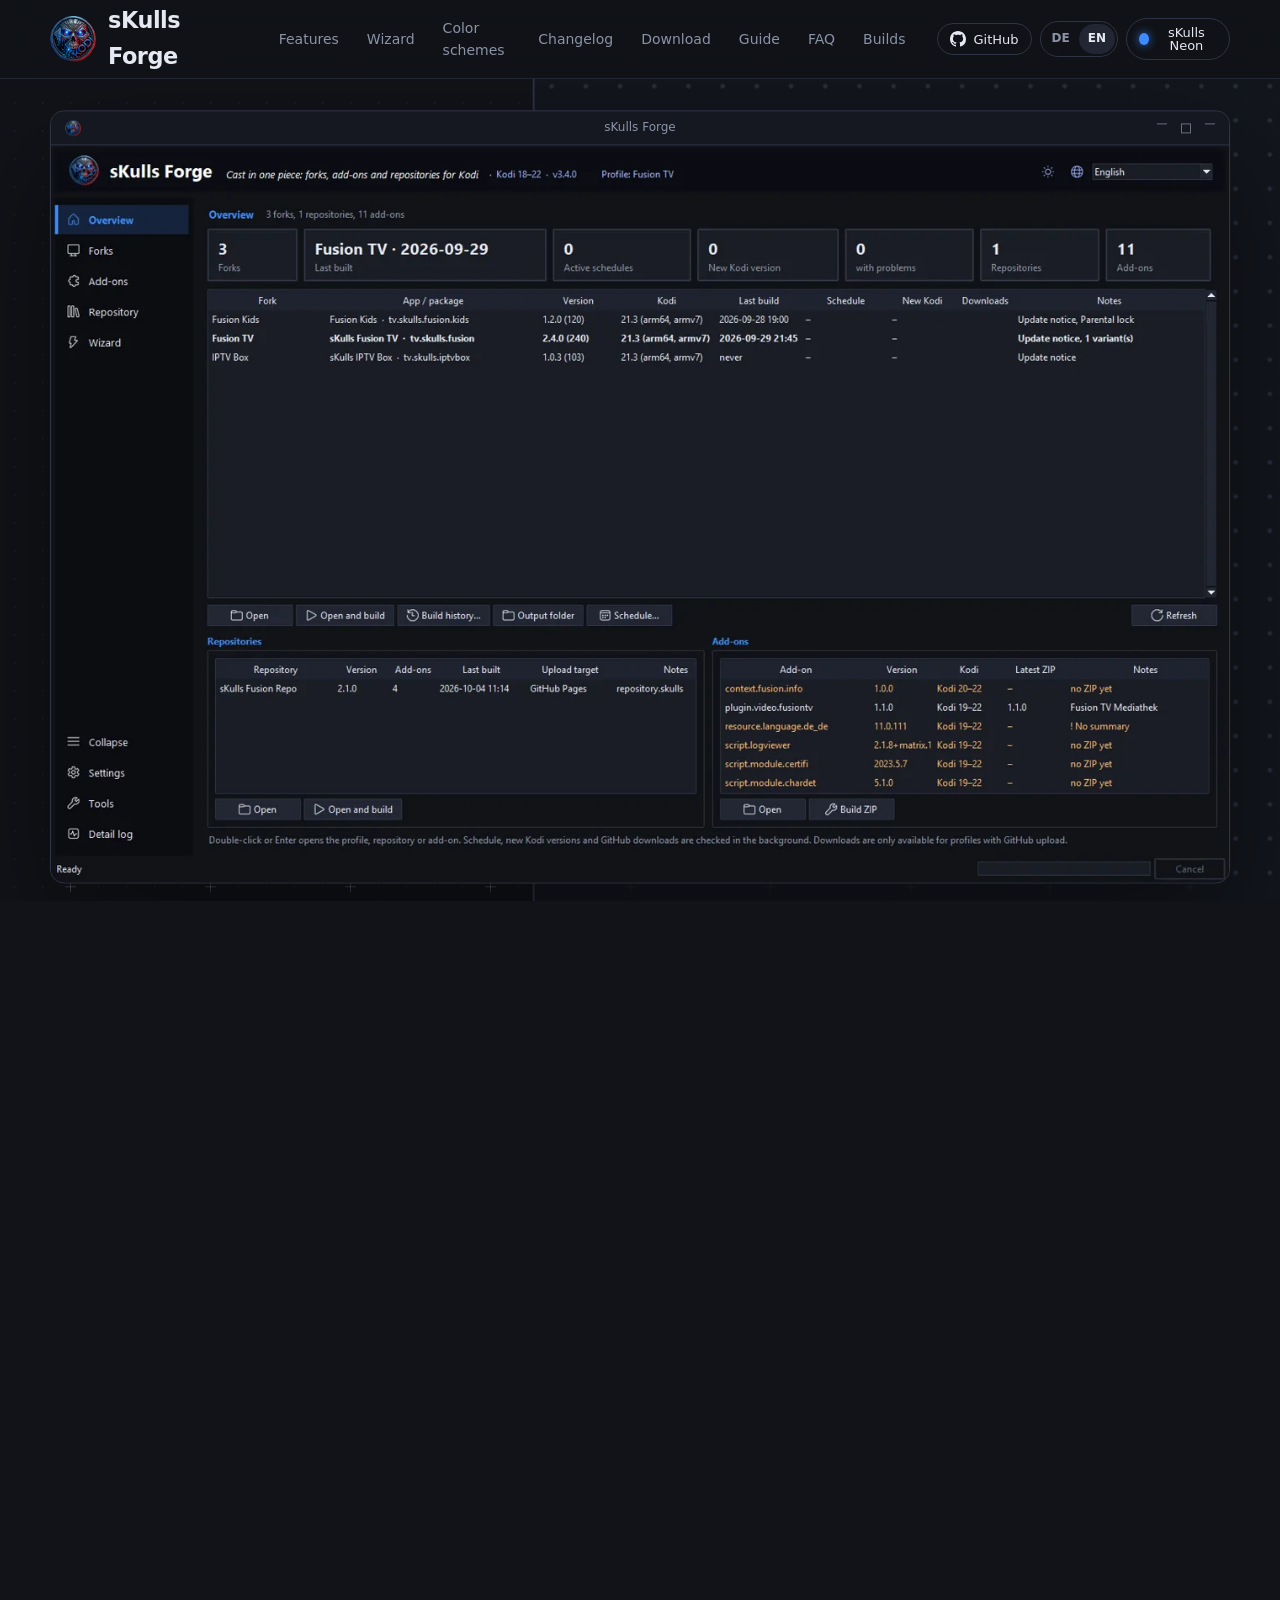
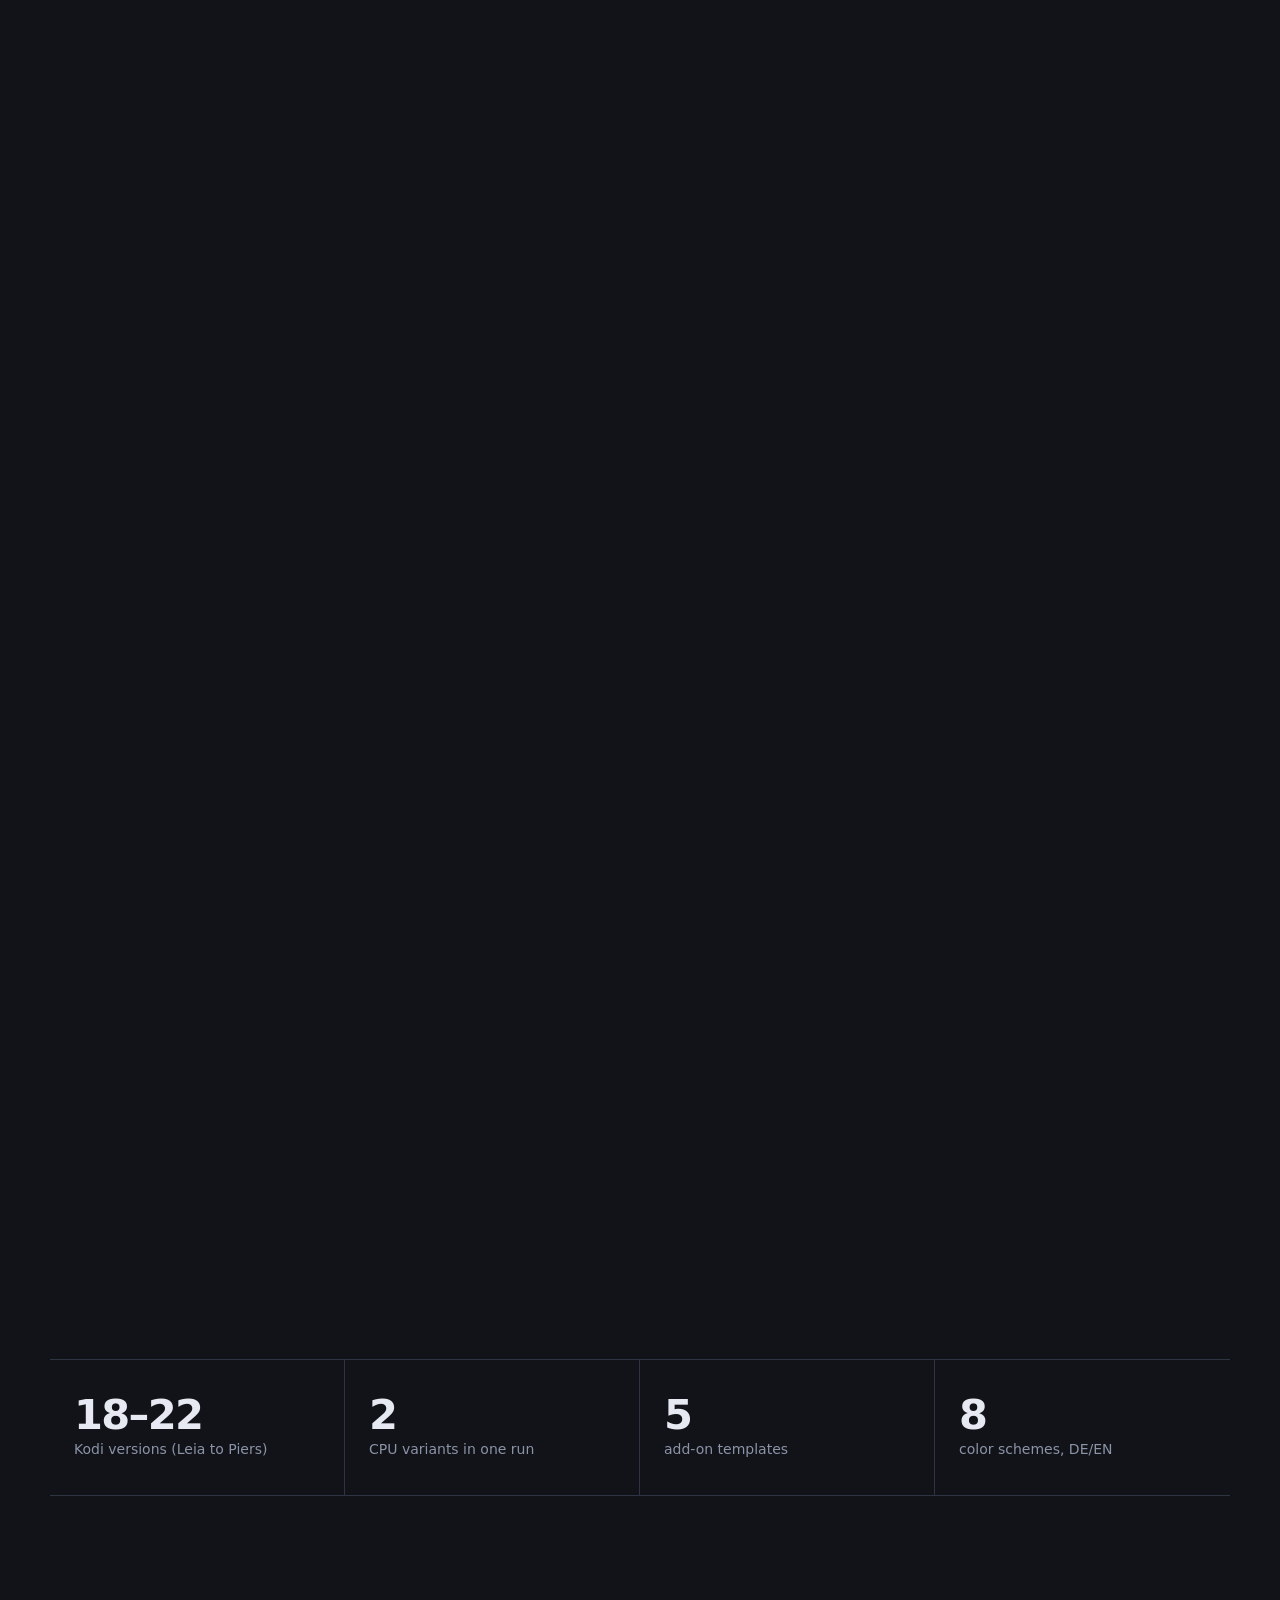
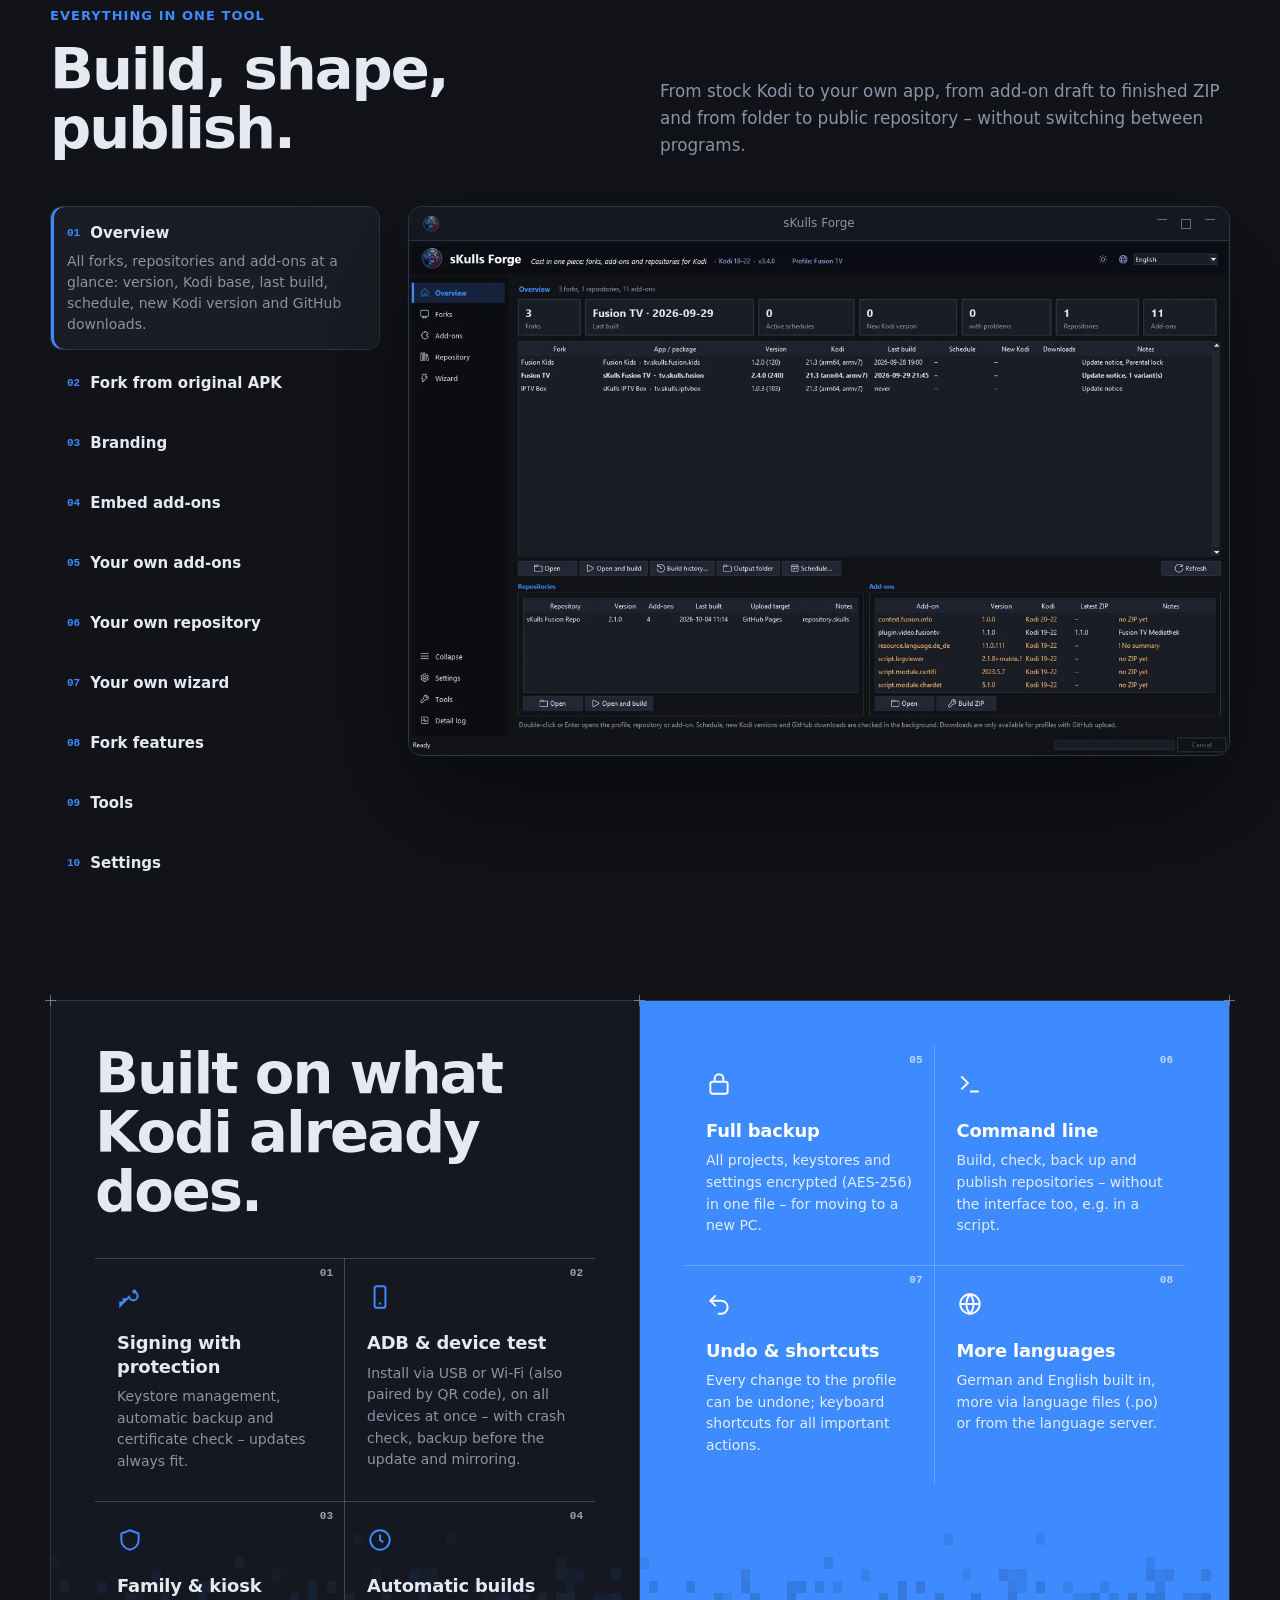
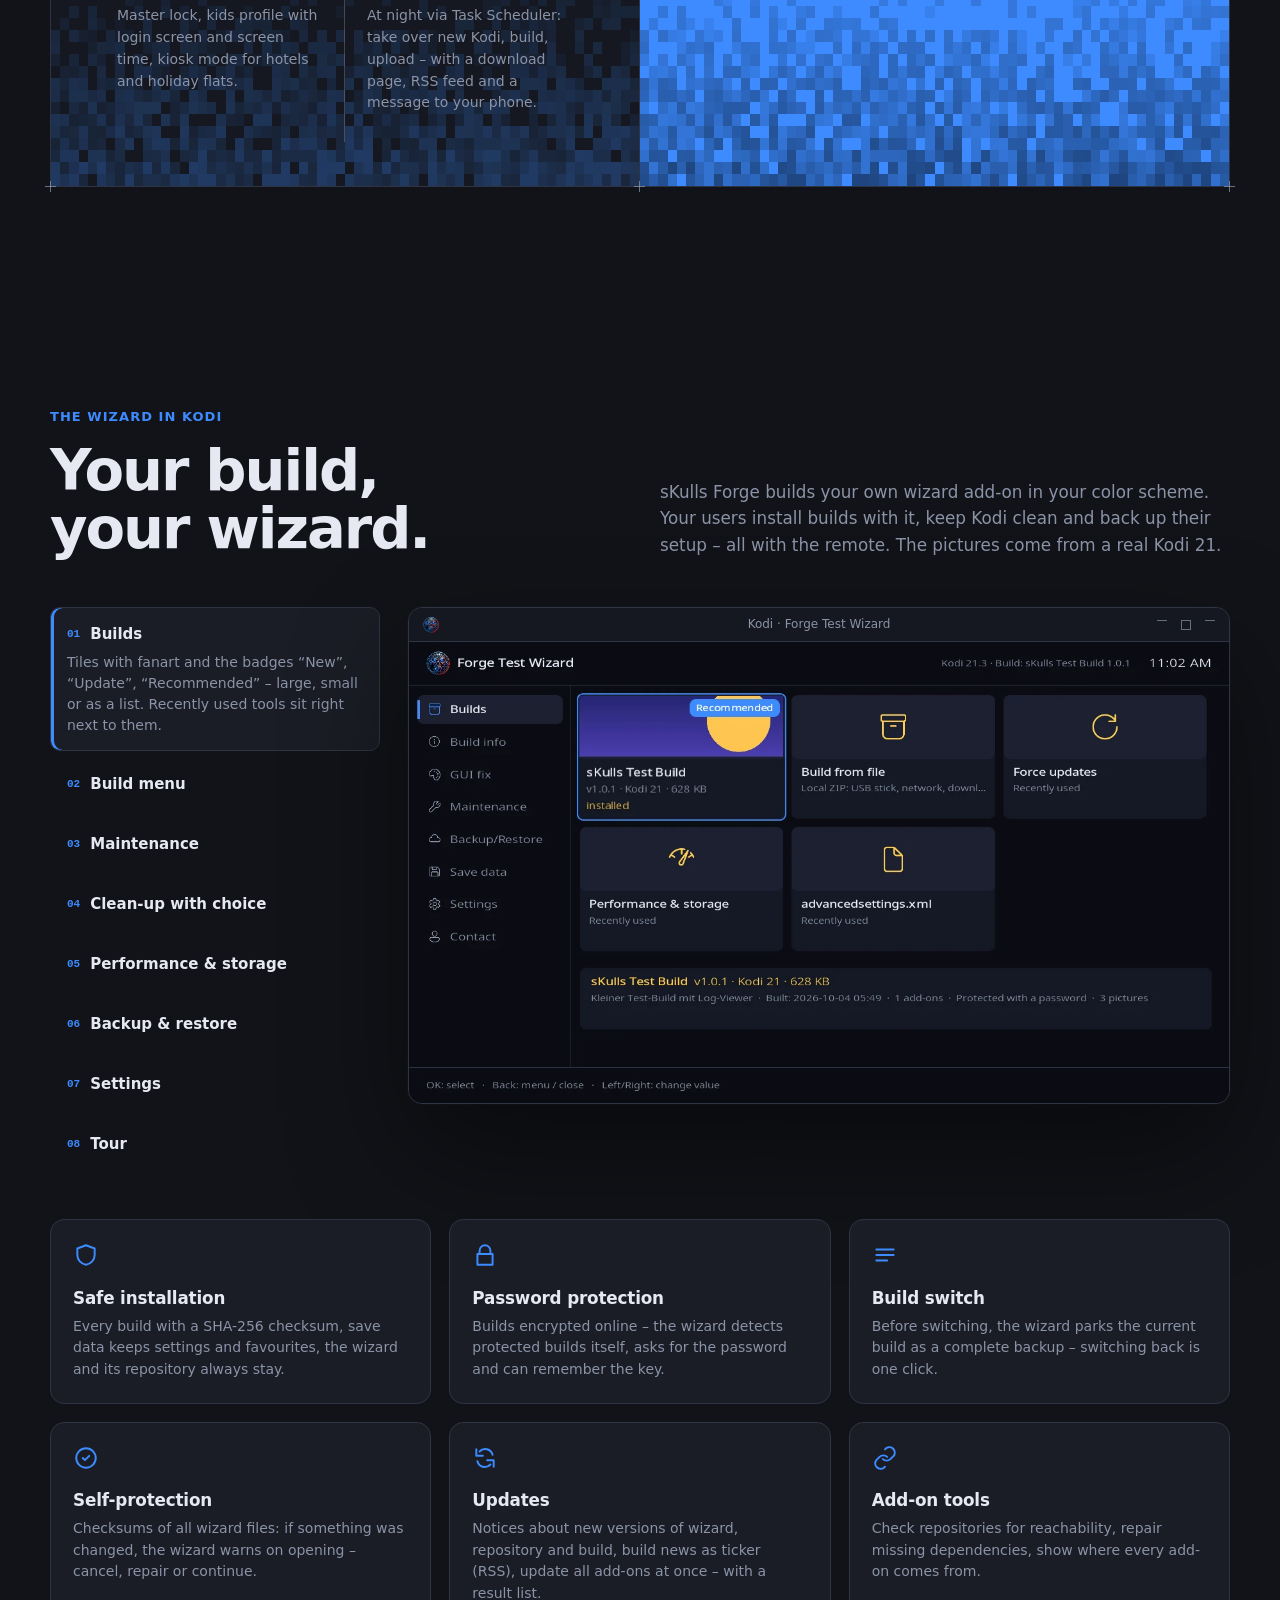
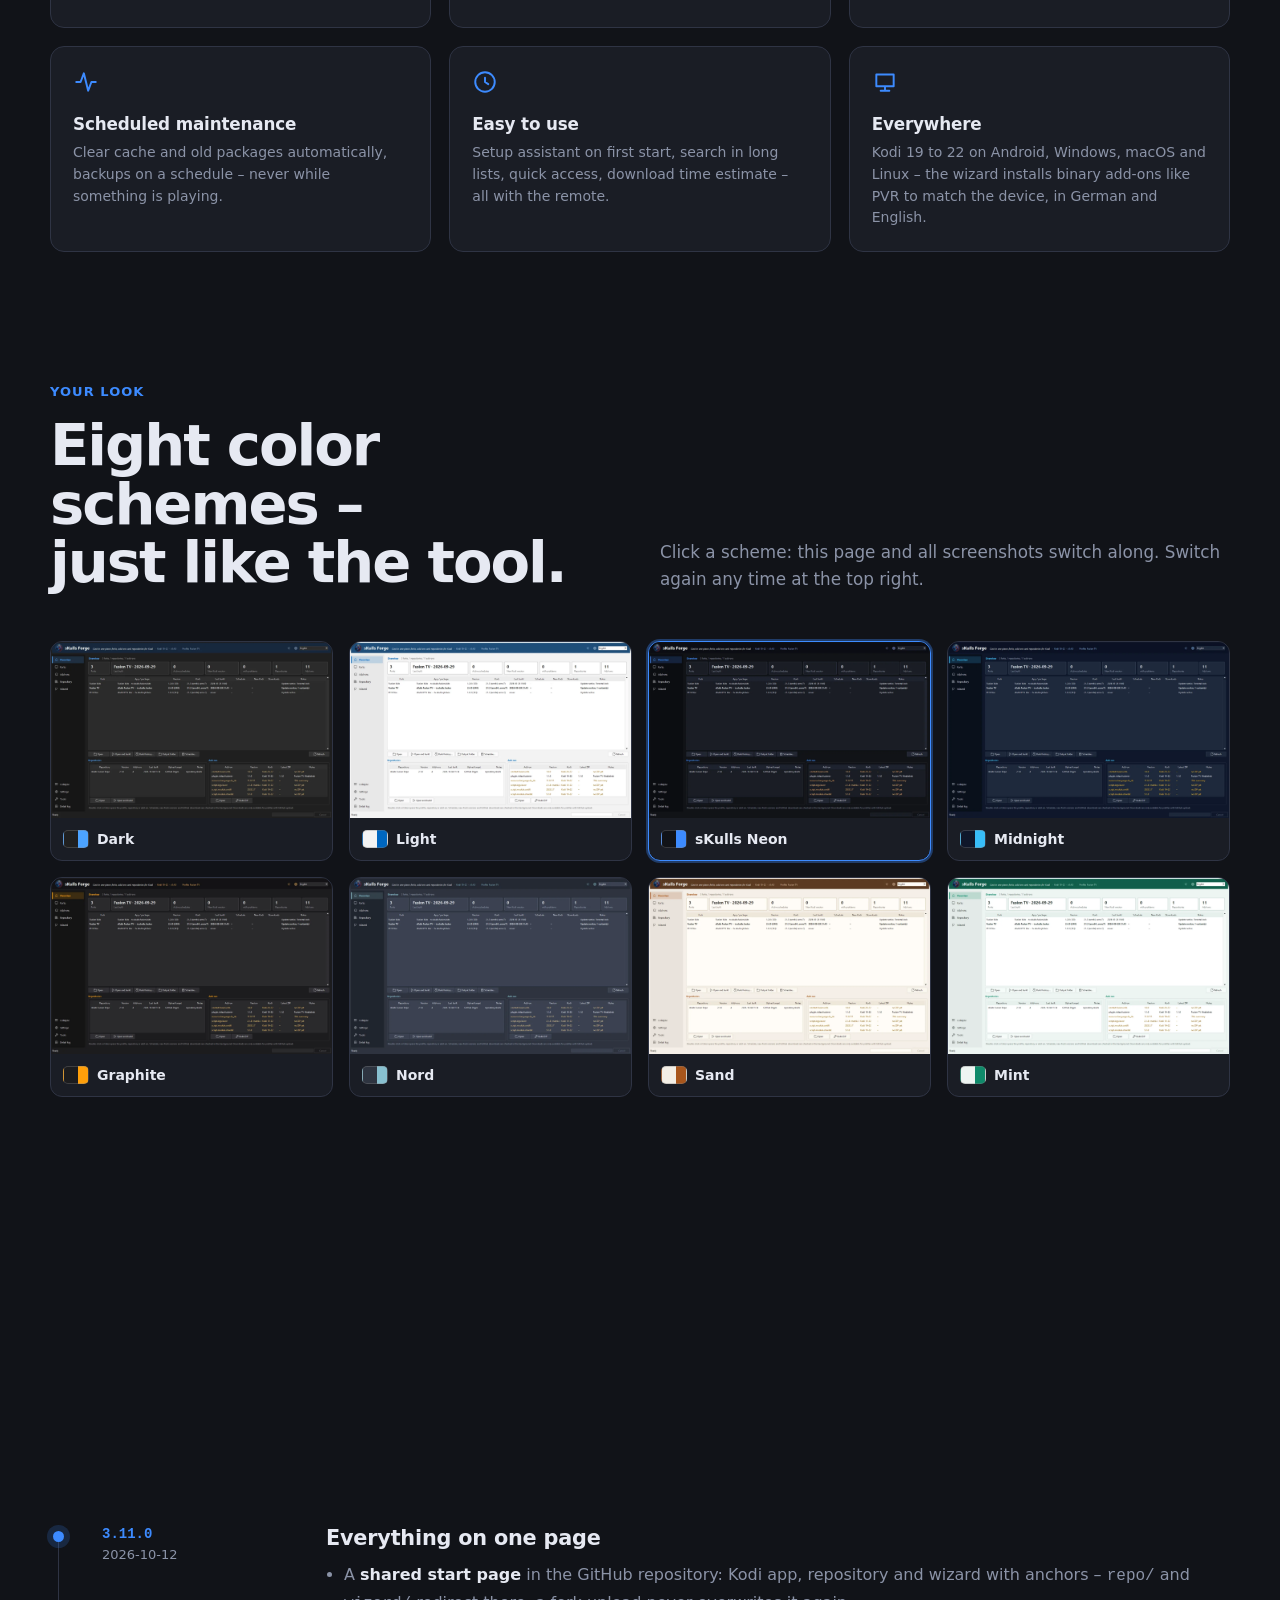
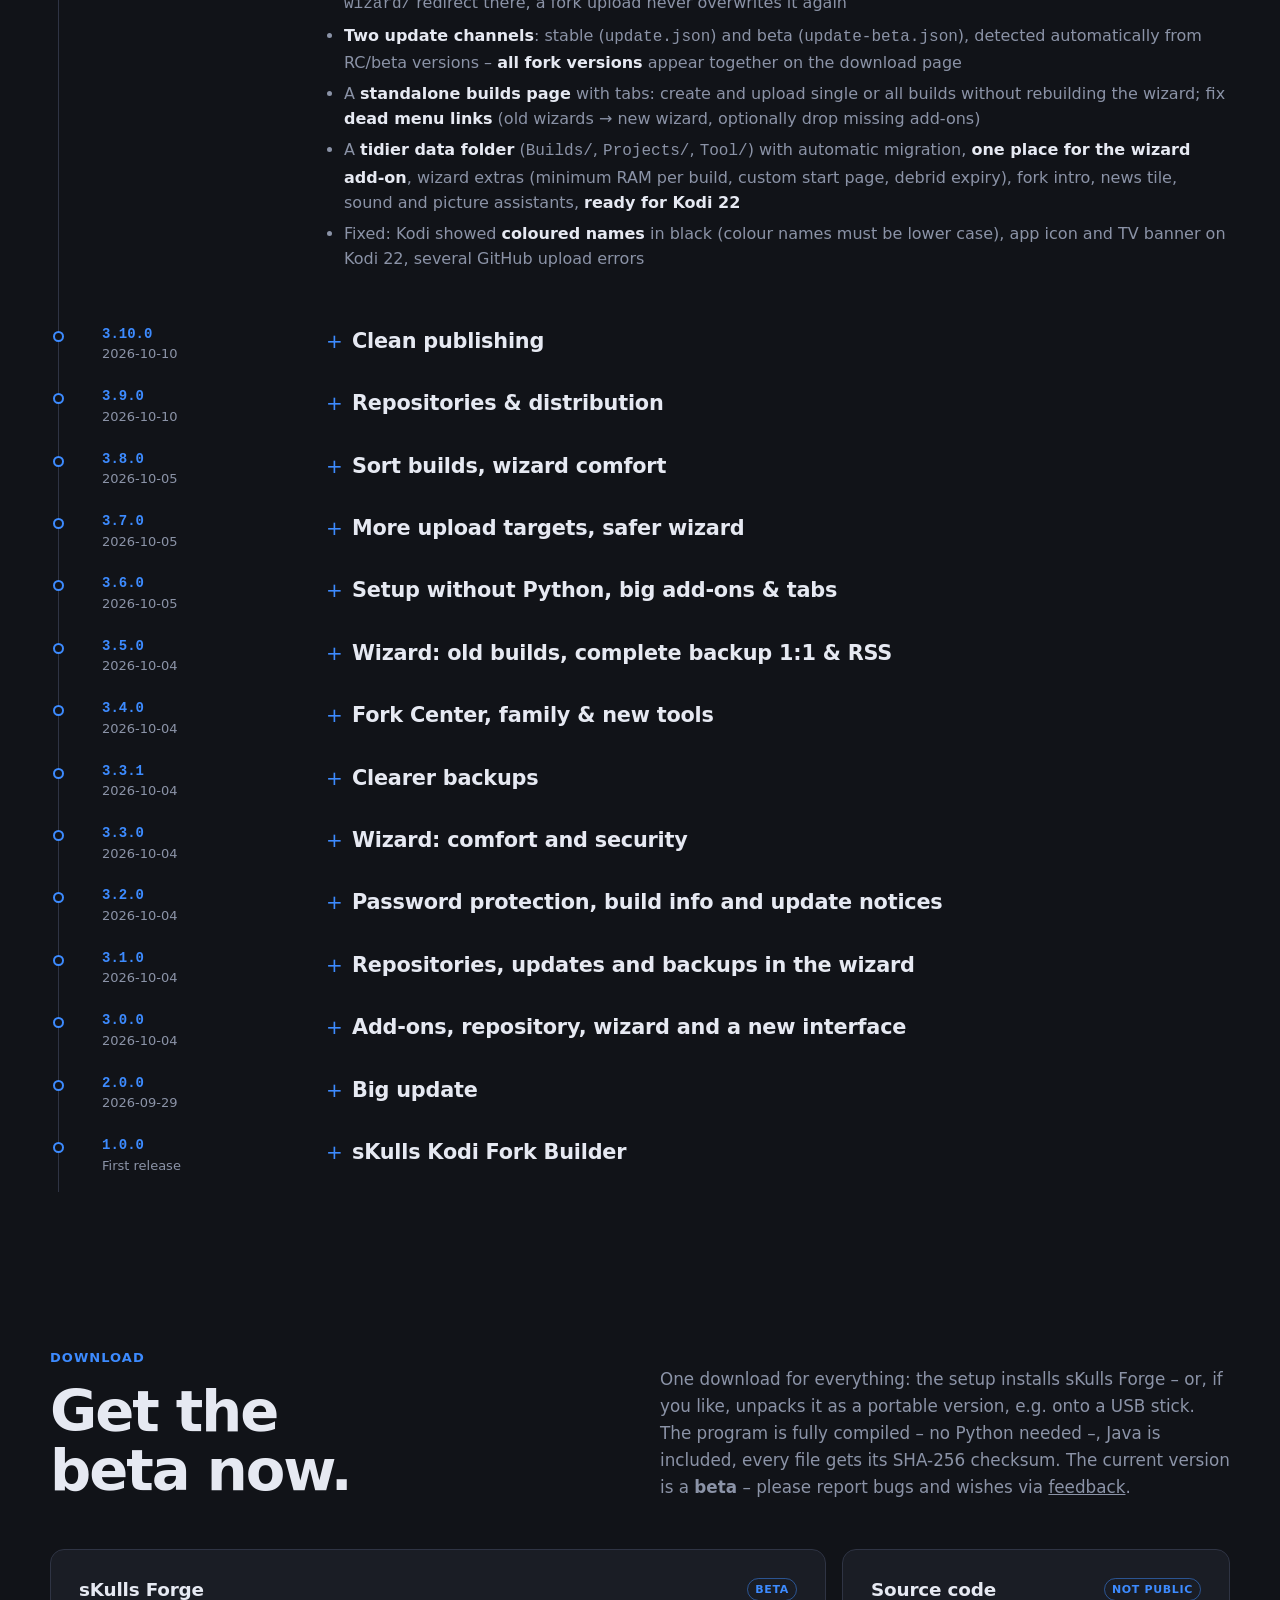
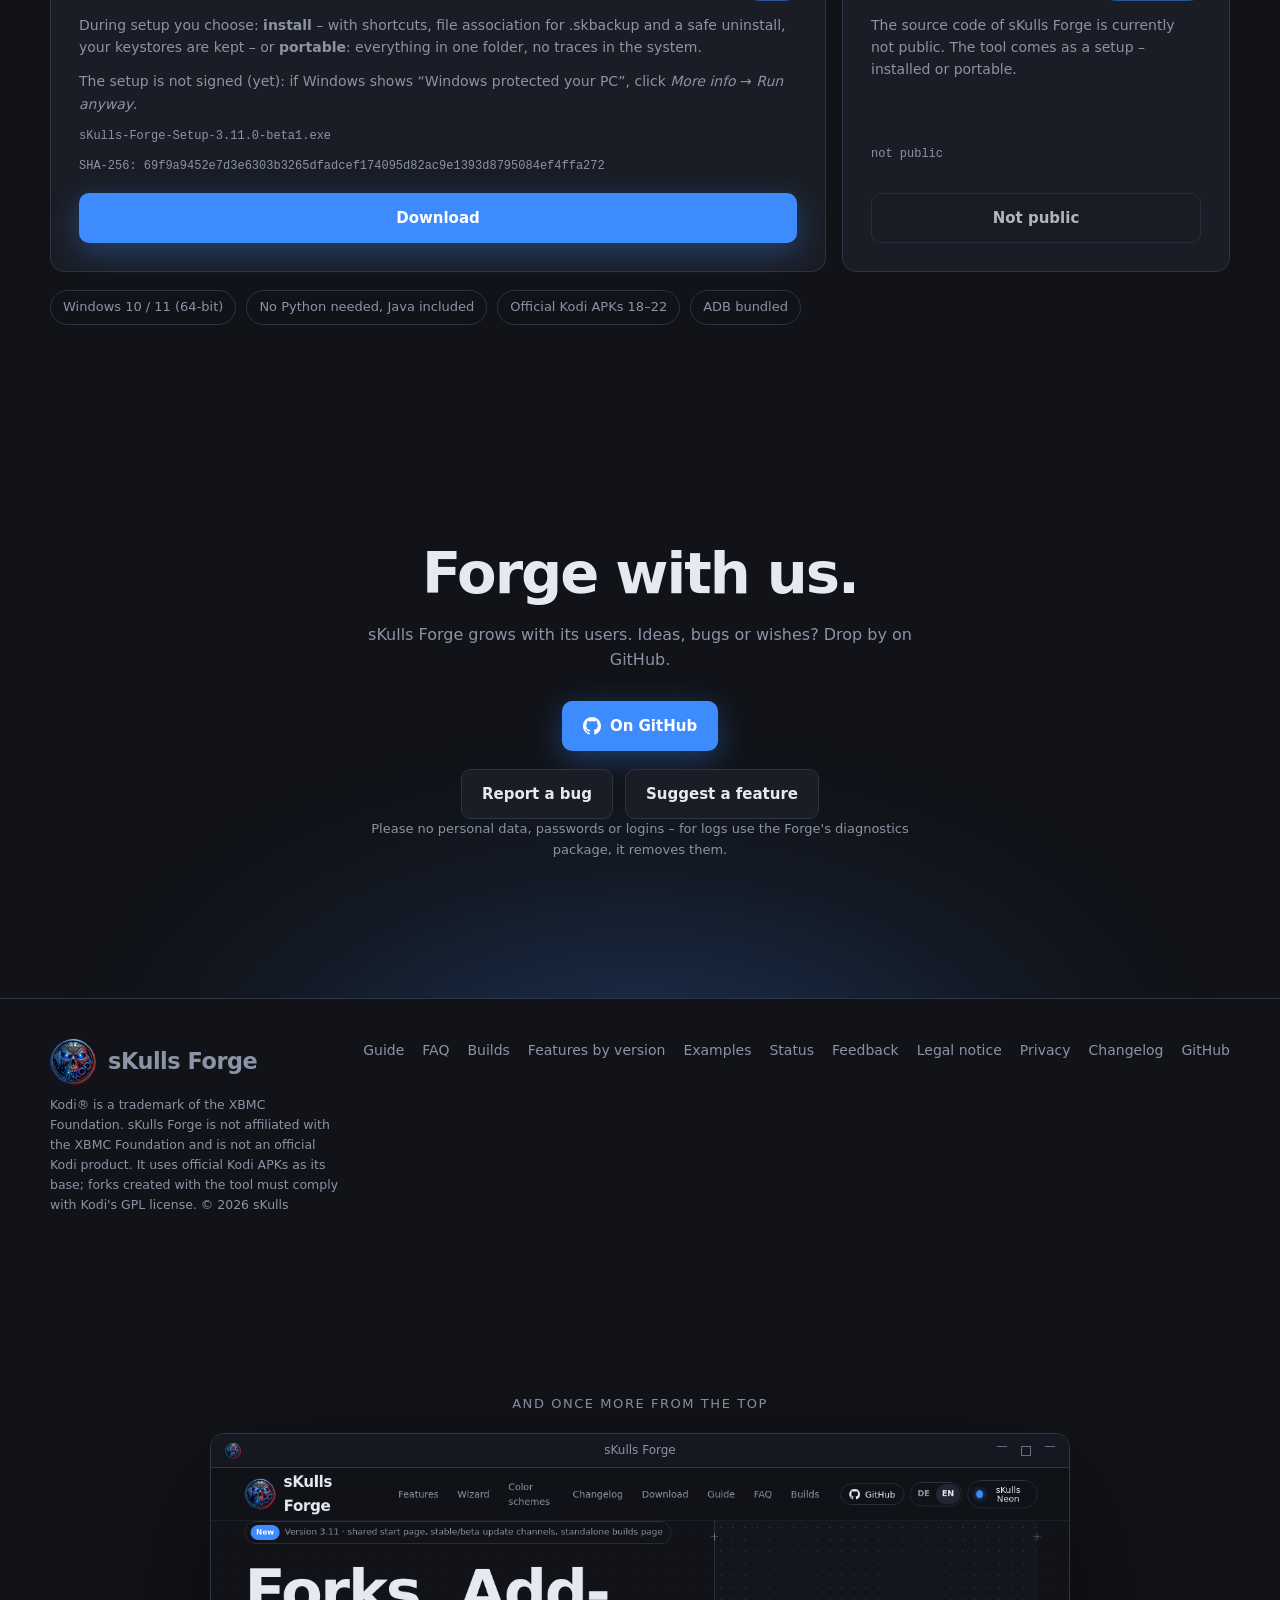
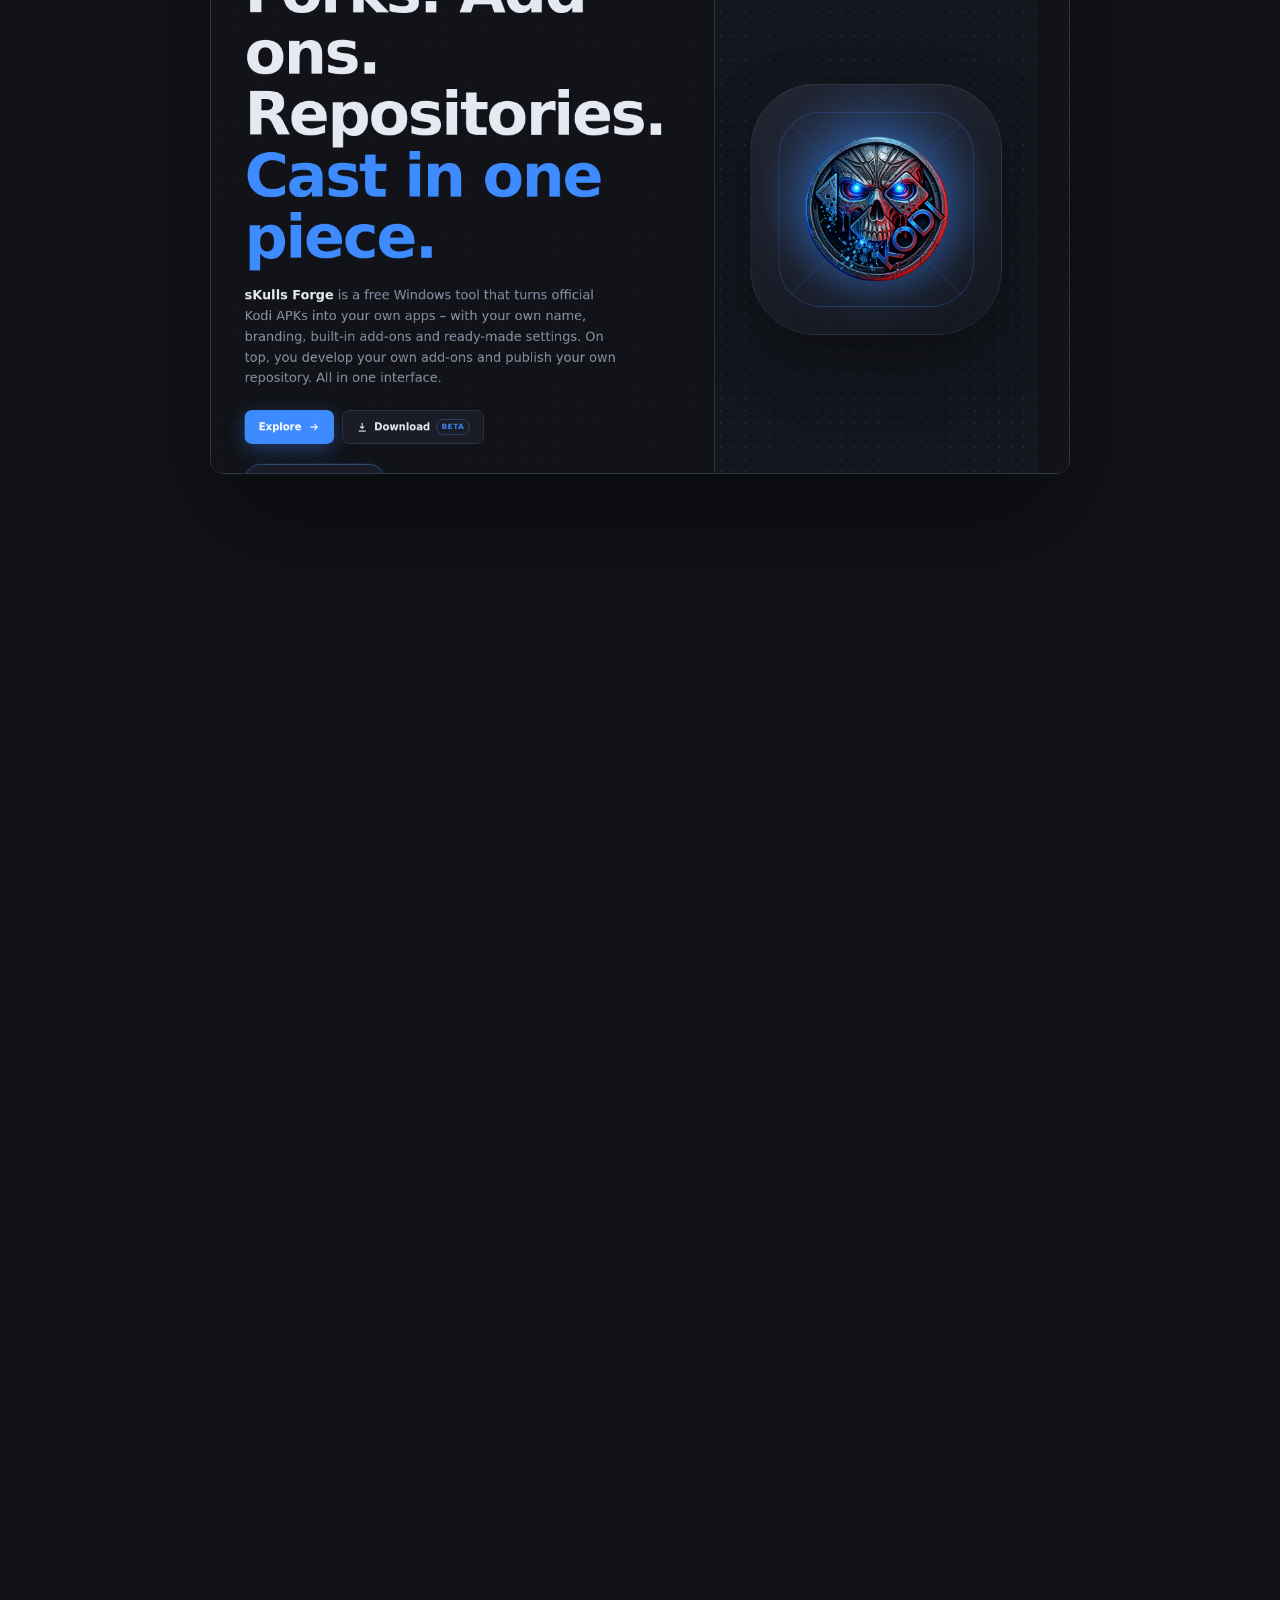
==== commit 332650bf: "sKulls Forge Website: Beta 3.11.0-beta1 zum Download, Links auf die Website, README nur Setup (14 Da" ====
--- a/index.html
+++ b/index.html
@@ -19,10 +19,10 @@
   <link rel="icon" href="favicon.ico" sizes="any">
   <link rel="icon" href="assets/img/logo-64.png" type="image/png">
   <link rel="apple-touch-icon" href="assets/img/logo-256.png">
-  <link rel="stylesheet" href="assets/css/style.css?v=3.11.0">
-  <script src="assets/js/config.js?v=3.11.0"></script>
-  <script src="assets/js/main.js?v=3.11.0"></script>
-  <script src="assets/js/pages.js?v=3.11.0"></script>
+  <link rel="stylesheet" href="assets/css/style.css?v=3.11.0b1">
+  <script src="assets/js/config.js?v=3.11.0b1"></script>
+  <script src="assets/js/main.js?v=3.11.0b1"></script>
+  <script src="assets/js/pages.js?v=3.11.0b1"></script>
 </head>
 <body>
 <!-- Punktraster im Hintergrund (läuft beim Scrollen mit) -->
@@ -43,7 +43,7 @@
       <a href="builds.html">Builds</a>
     </nav>
     <div class="nav-tools">
-      <a class="pill" data-github href="https://github.com/SkullSplitter2026" target="_blank" rel="noopener">
+      <a class="pill" data-github href="https://skullsplitter2026.github.io/sKulls-Forge/" target="_blank" rel="noopener">
         <svg viewBox="0 0 16 16" fill="currentColor" aria-hidden="true"><path d="M8 0C3.58 0 0 3.58 0 8c0 3.54 2.29 6.53 5.47 7.59.4.07.55-.17.55-.38 0-.19-.01-.82-.01-1.49-2.01.37-2.53-.49-2.69-.94-.09-.23-.48-.94-.82-1.13-.28-.15-.68-.52-.01-.53.63-.01 1.08.58 1.23.82.72 1.21 1.87.87 2.33.66.07-.52.28-.87.51-1.07-1.78-.2-3.64-.89-3.64-3.95 0-.87.31-1.59.82-2.15-.08-.2-.36-1.02.08-2.12 0 0 .67-.21 2.2.82.64-.18 1.32-.27 2-.27.68 0 1.36.09 2 .27 1.53-1.04 2.2-.82 2.2-.82.44 1.1.16 1.92.08 2.12.51.56.82 1.27.82 2.15 0 3.07-1.87 3.75-3.65 3.95.29.25.54.73.54 1.48 0 1.07-.01 1.93-.01 2.2 0 .21.15.46.55.38A8.013 8.013 0 0016 8c0-4.42-3.58-8-8-8z"/></svg>
         <span class="label">GitHub</span>
       </a>
@@ -89,7 +89,7 @@
           </a>
           <a class="btn btn-ghost" href="#download">
             <svg viewBox="0 0 24 24" fill="none" stroke="currentColor" stroke-width="2" aria-hidden="true"><path d="M12 4v11m0 0l-4-4m4 4l4-4M5 20h14"/></svg>
-            Download <span class="soon" lang="de">bald</span><span class="soon" lang="en">soon</span>
+            Download <span class="soon" lang="de" data-dl-tag="installer">bald</span><span class="soon" lang="en" data-dl-tag="installer">soon</span>
           </a>
         </div>
         <div class="counters hero-counters" aria-live="polite">
@@ -782,14 +782,17 @@
     <div class="section-head reveal">
       <div>
         <div class="kicker">Download</div>
-        <h2 lang="de">Bald zum<br>Download.</h2><h2 lang="en">Download<br>coming soon.</h2>
+        <h2 lang="de" data-dl-soon>Bald zum<br>Download.</h2><h2 lang="en" data-dl-soon>Download<br>coming soon.</h2>
+        <h2 lang="de" data-dl-ready hidden>Jetzt als<br>Beta laden.</h2><h2 lang="en" data-dl-ready hidden>Get the<br>beta now.</h2>
       </div>
       <p lang="de">Ein Download für alles: Das Setup installiert sKulls Forge – oder entpackt es auf Wunsch als
         portable Version, z.B. auf einen USB-Stick. Das Programm ist fertig übersetzt – kein Python nötig –, Java kommt mit, jede Datei bekommt ihre
-        SHA-256-Prüfsumme. Der Installer entsteht, sobald das Tool komplett ausgebaut ist.</p>
+        SHA-256-Prüfsumme. Die aktuelle Version ist eine <strong>Beta</strong> – Fehler und Wünsche gern über
+        <a href="#mitmachen">Rückmeldungen</a>.</p>
       <p lang="en">One download for everything: the setup installs sKulls Forge – or, if you like, unpacks it as a
         portable version, e.g. onto a USB stick. The program is fully compiled – no Python needed –, Java is included, every file gets its SHA-256
-        checksum. The installer will be built once the tool is complete.</p>
+        checksum. The current version is a <strong>beta</strong> – please report bugs and wishes via
+        <a href="#mitmachen">feedback</a>.</p>
     </div>
     <div class="downloads reveal">
       <div class="dl" data-download="installer">
@@ -800,6 +803,10 @@
         <p lang="en">During setup you choose: <strong>install</strong> – with shortcuts, file association for .skbackup
           and a safe uninstall, your keystores are kept – or <strong>portable</strong>: everything in one folder,
           no traces in the system.</p>
+        <p class="dl-note" lang="de">Das Setup ist (noch) nicht signiert: Zeigt Windows „Der Computer wurde durch
+          Windows geschützt“, auf <em>Weitere Informationen</em> → <em>Trotzdem ausführen</em> klicken.</p>
+        <p class="dl-note" lang="en">The setup is not signed (yet): if Windows shows “Windows protected your PC”,
+          click <em>More info</em> → <em>Run anyway</em>.</p>
         <code class="file">sKulls-Forge-Setup-3.x.exe</code><span class="hash"></span>
         <span class="dl-count" data-dl-count="installer" hidden></span>
         <a class="btn btn-ghost" href="#download" aria-disabled="true">
@@ -830,7 +837,7 @@
     <h2 lang="de">Schmiede mit.</h2><h2 lang="en">Forge with us.</h2>
     <p lang="de">sKulls Forge wächst mit seinen Nutzern. Ideen, Fehler oder Wünsche? Schau auf GitHub vorbei.</p>
     <p lang="en">sKulls Forge grows with its users. Ideas, bugs or wishes? Drop by on GitHub.</p>
-    <a class="btn btn-primary" data-github href="https://github.com/SkullSplitter2026" target="_blank" rel="noopener">
+    <a class="btn btn-primary" data-github href="https://skullsplitter2026.github.io/sKulls-Forge/" target="_blank" rel="noopener">
       <svg viewBox="0 0 16 16" fill="currentColor" aria-hidden="true"><path d="M8 0C3.58 0 0 3.58 0 8c0 3.54 2.29 6.53 5.47 7.59.4.07.55-.17.55-.38 0-.19-.01-.82-.01-1.49-2.01.37-2.53-.49-2.69-.94-.09-.23-.48-.94-.82-1.13-.28-.15-.68-.52-.01-.53.63-.01 1.08.58 1.23.82.72 1.21 1.87.87 2.33.66.07-.52.28-.87.51-1.07-1.78-.2-3.64-.89-3.64-3.95 0-.87.31-1.59.82-2.15-.08-.2-.36-1.02.08-2.12 0 0 .67-.21 2.2.82.64-.18 1.32-.27 2-.27.68 0 1.36.09 2 .27 1.53-1.04 2.2-.82 2.2-.82.44 1.1.16 1.92.08 2.12.51.56.82 1.27.82 2.15 0 3.07-1.87 3.75-3.65 3.95.29.25.54.73.54 1.48 0 1.07-.01 1.93-.01 2.2 0 .21.15.46.55.38A8.013 8.013 0 0016 8c0-4.42-3.58-8-8-8z"/></svg>
       <span lang="de">Auf GitHub</span><span lang="en">On GitHub</span>
     </a>
@@ -869,7 +876,7 @@
       <a href="impressum.html"><span lang="de">Impressum</span><span lang="en">Legal notice</span></a>
       <a href="datenschutz.html"><span lang="de">Datenschutz</span><span lang="en">Privacy</span></a>
       <a href="#changelog">Changelog</a>
-      <a data-github href="https://github.com/SkullSplitter2026" target="_blank" rel="noopener">GitHub</a>
+      <a data-github href="https://skullsplitter2026.github.io/sKulls-Forge/" target="_blank" rel="noopener">GitHub</a>
     </nav>
   </div>
 </footer>
--- a/assets/css/style.css
+++ b/assets/css/style.css
@@ -551,3 +551,6 @@
   .st-row { grid-template-columns: 14px minmax(0, 1fr); }
   .st-info { grid-column: 2; text-align: left; }
 }
+
+/* Download: Hinweis zu SmartScreen */
+.dl-note { font-size: 13px; color: var(--muted); margin: 4px 0 8px; }
